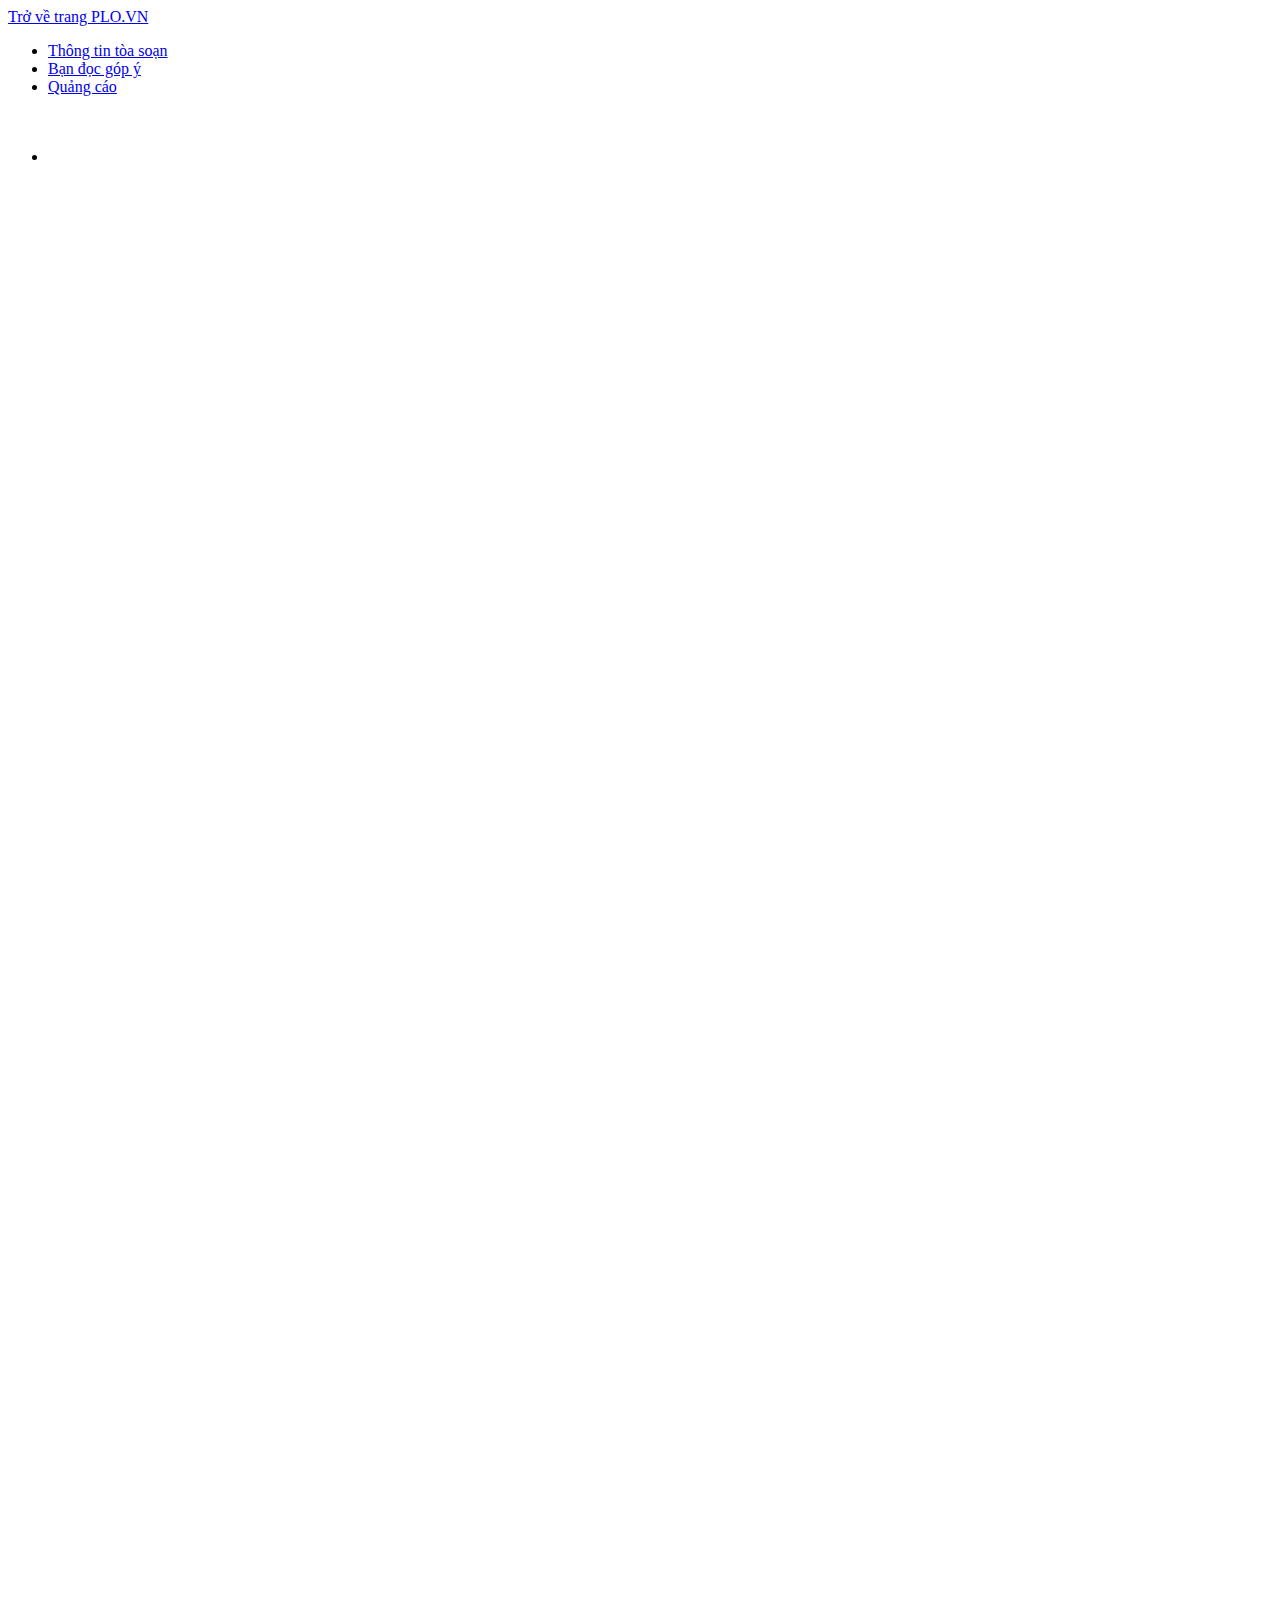
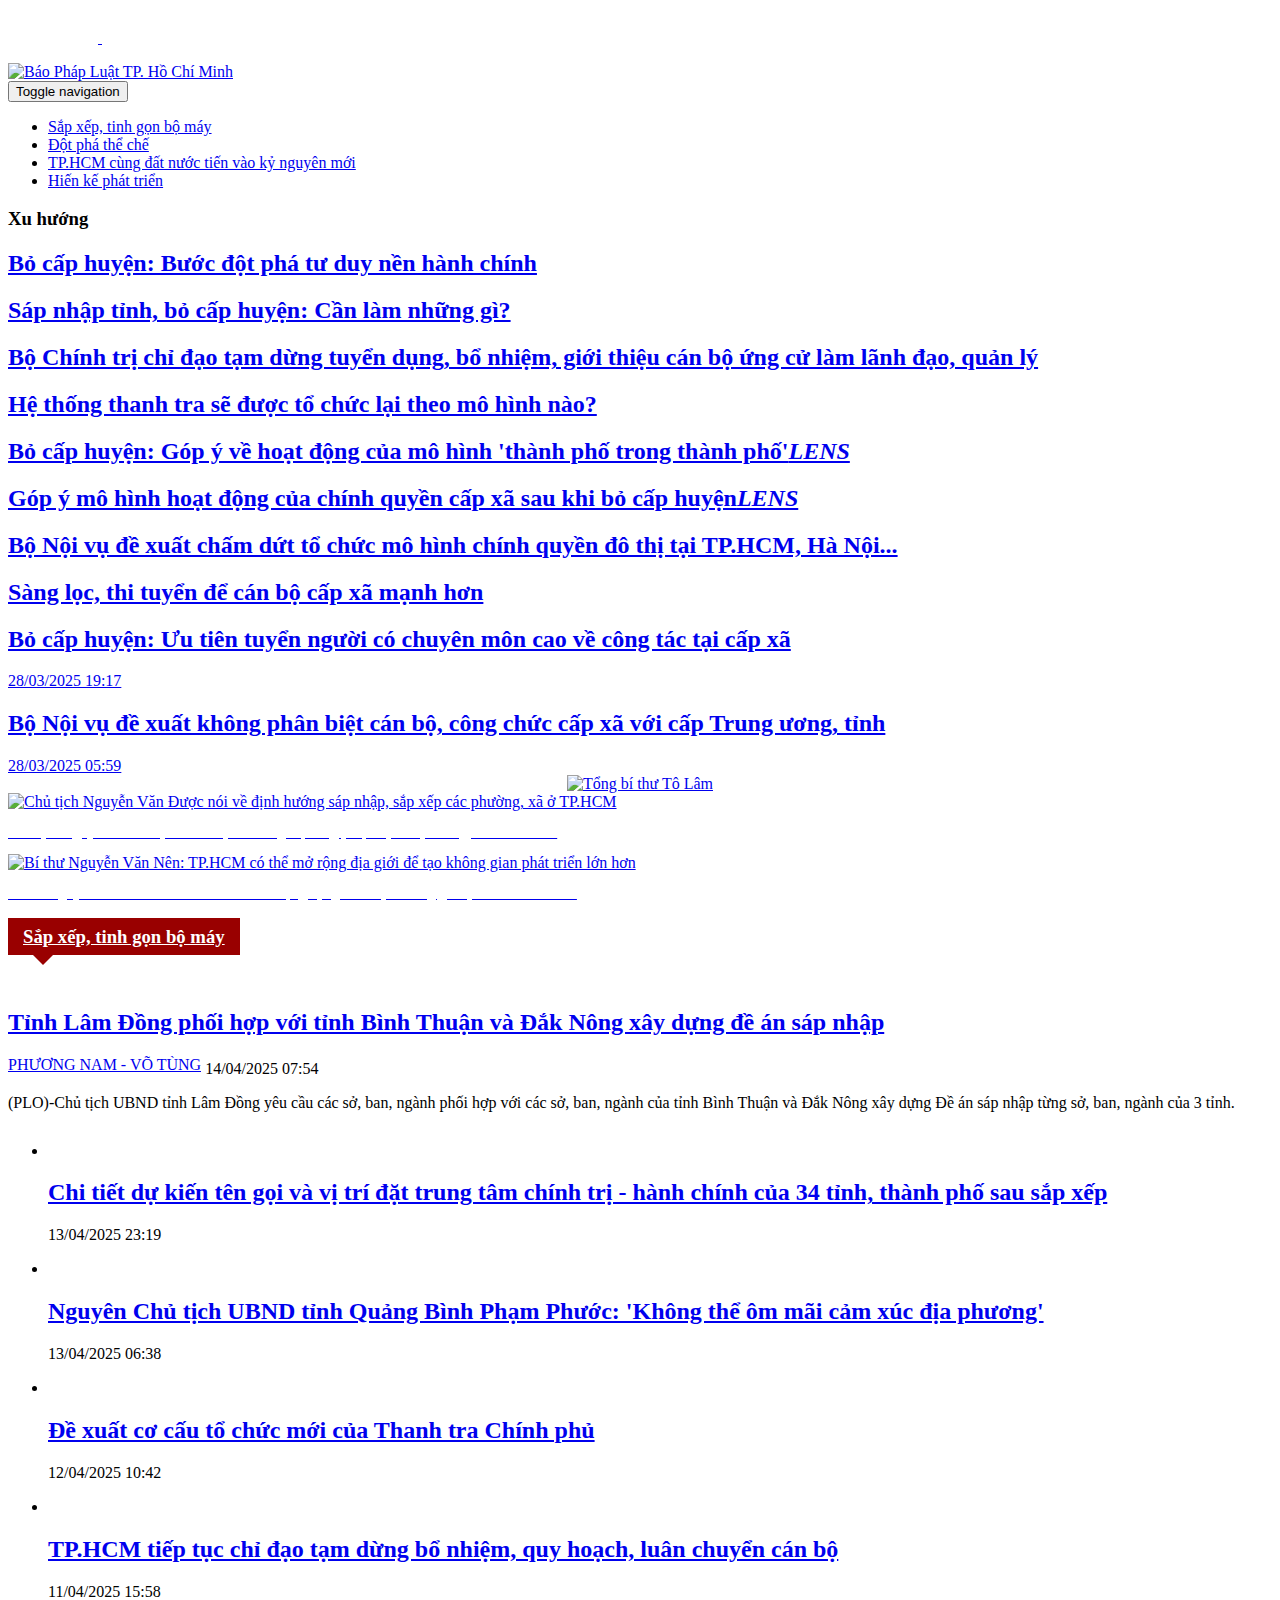
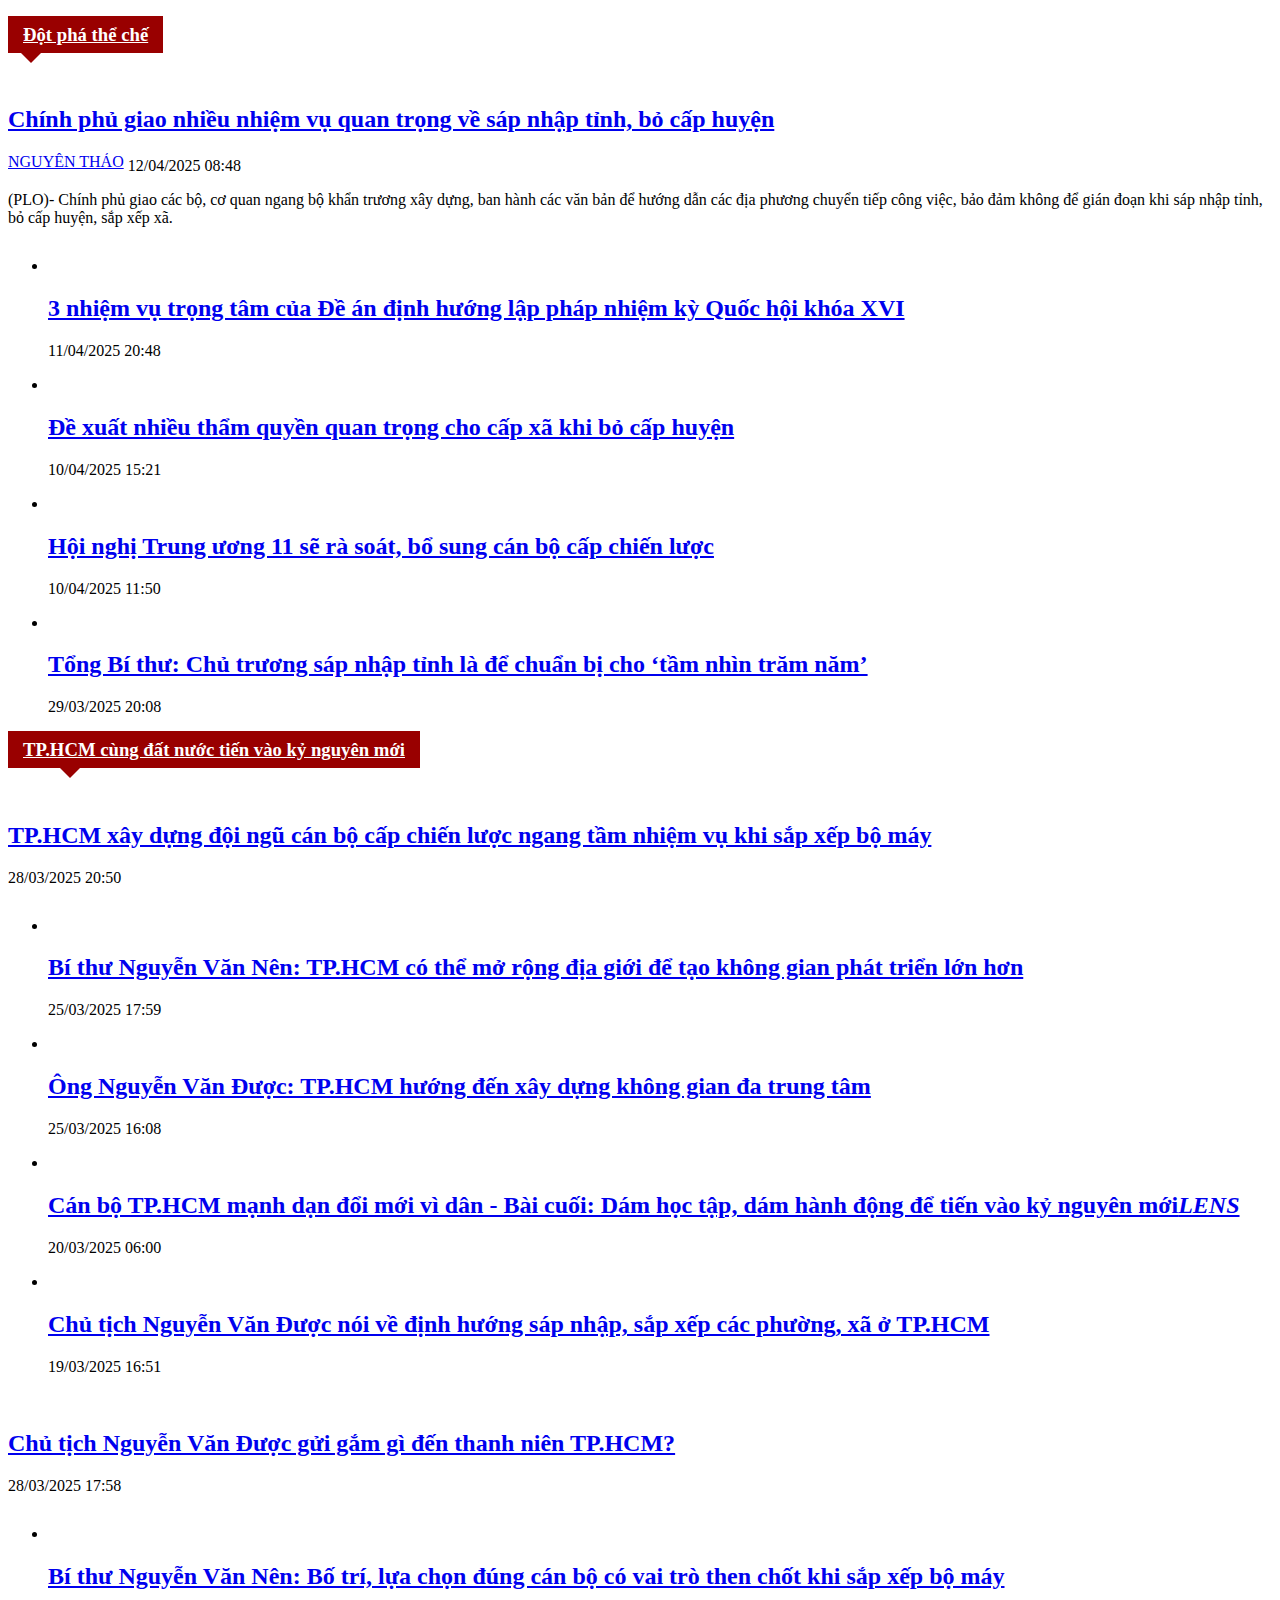
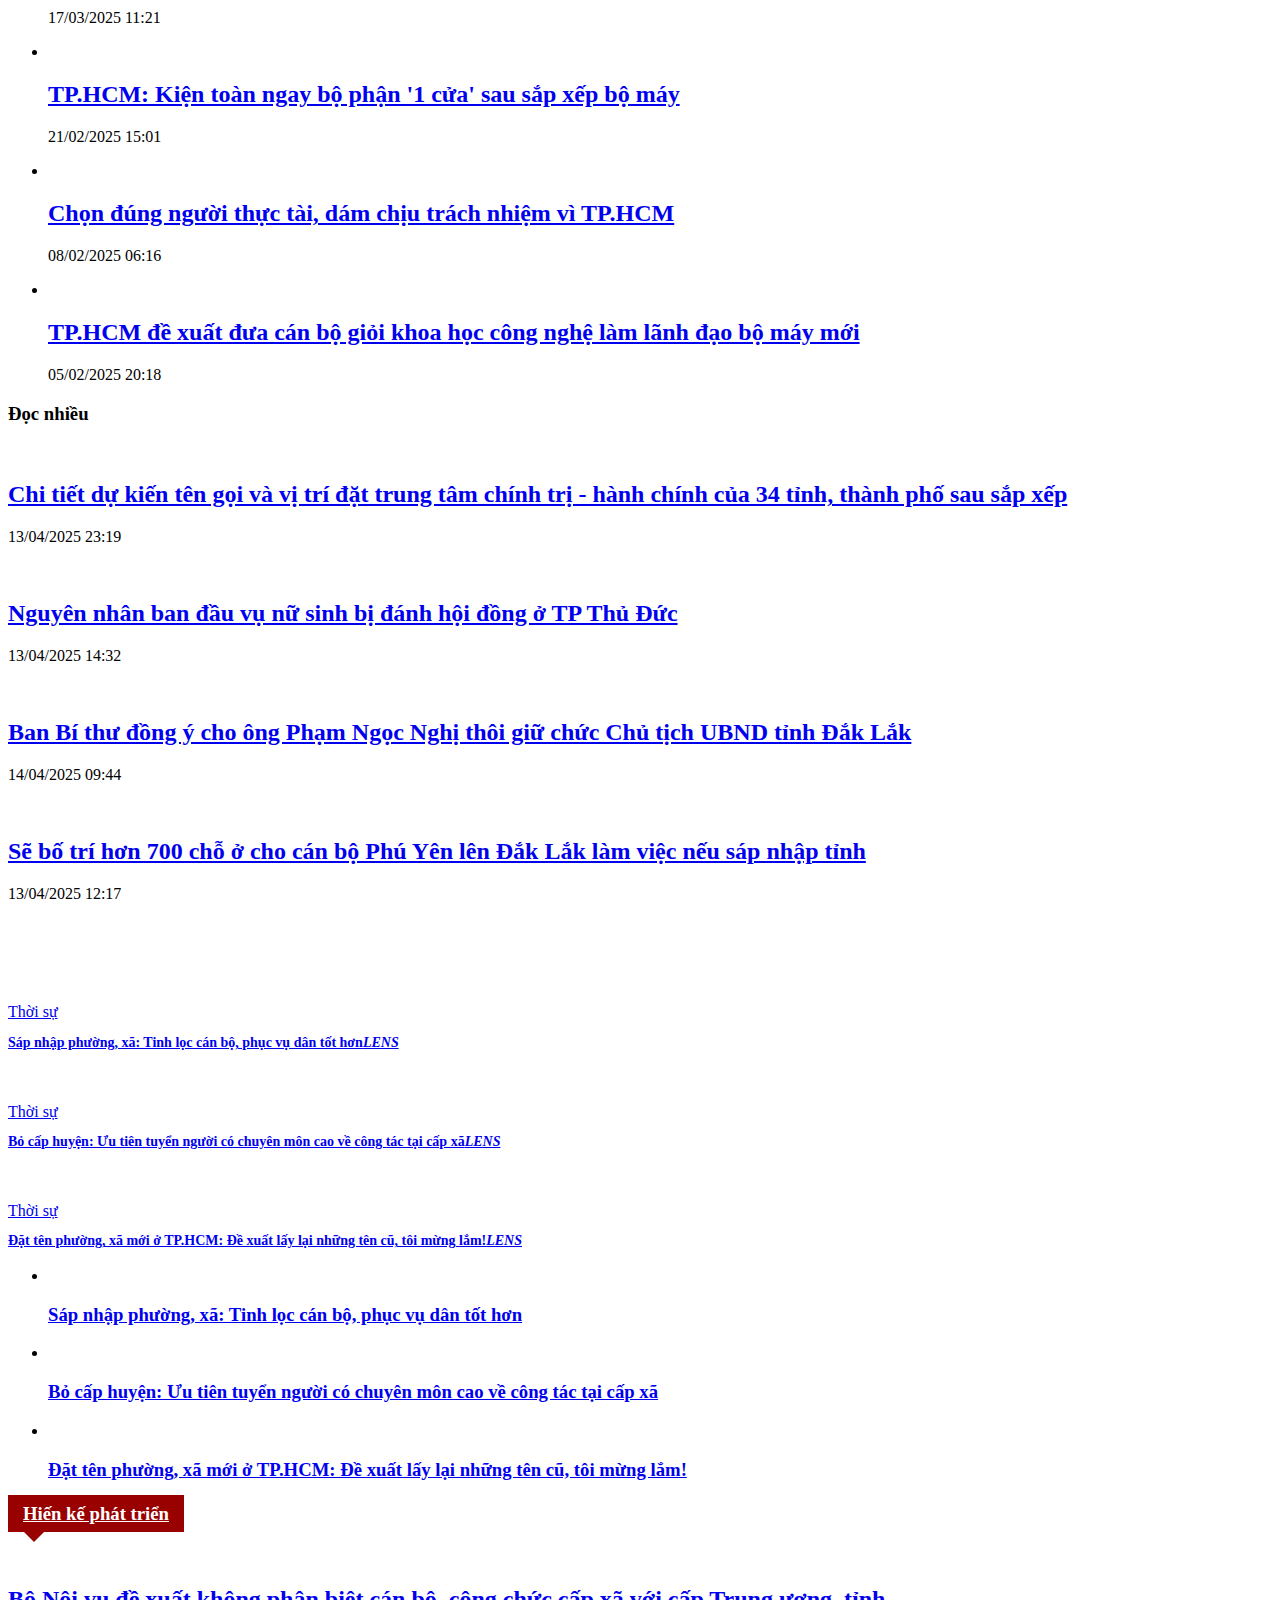
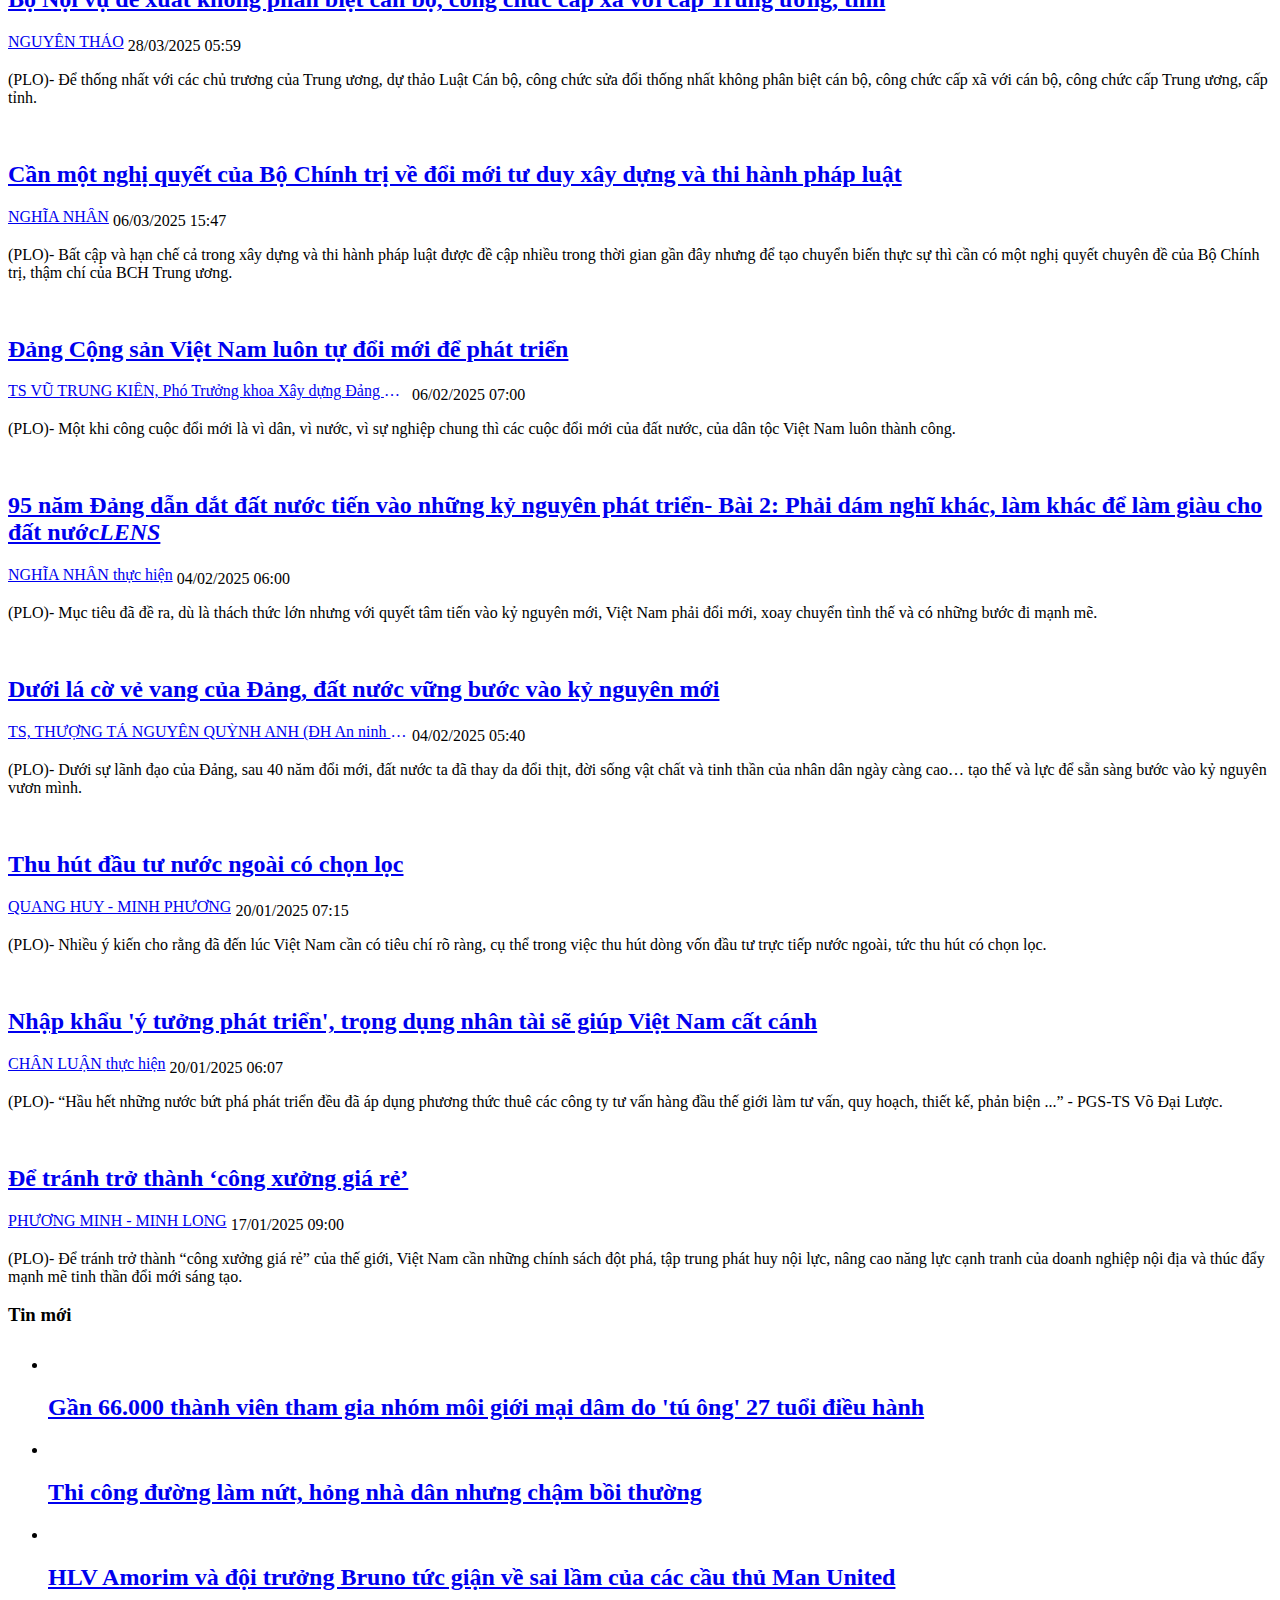
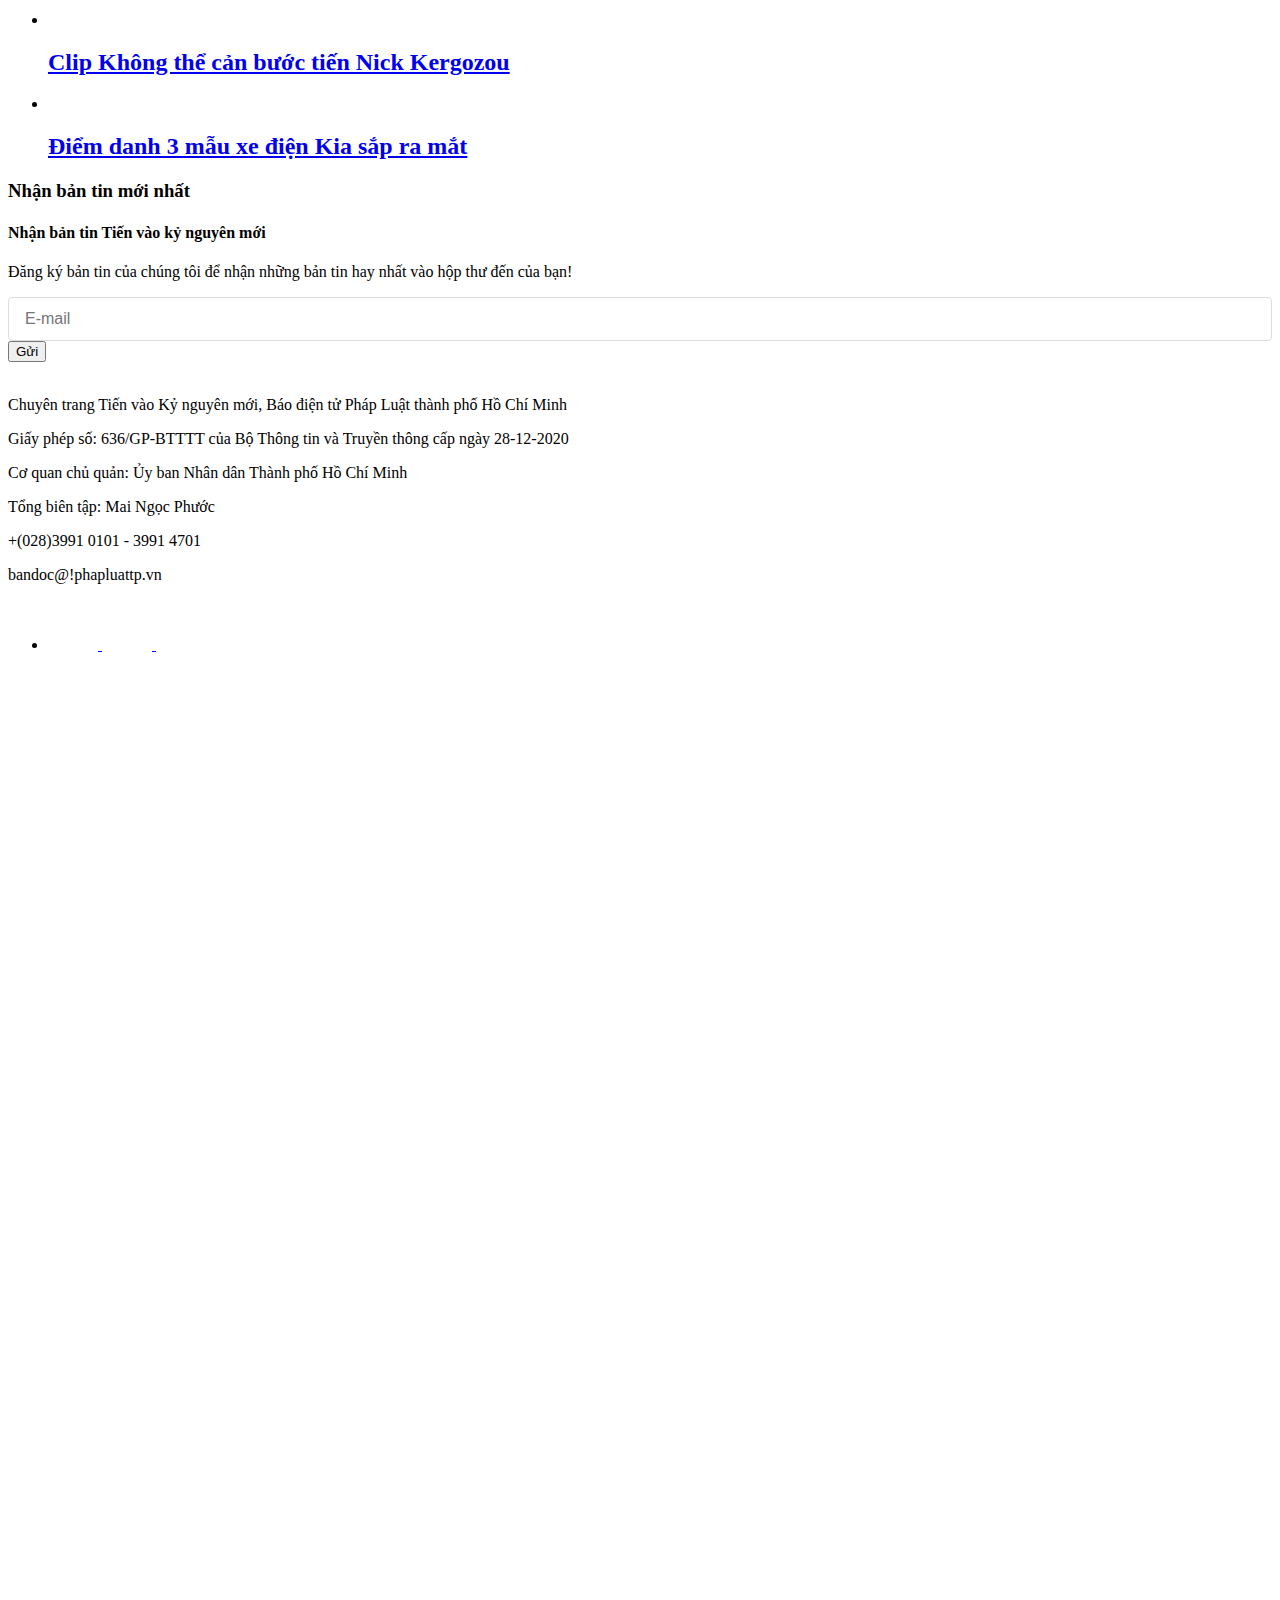
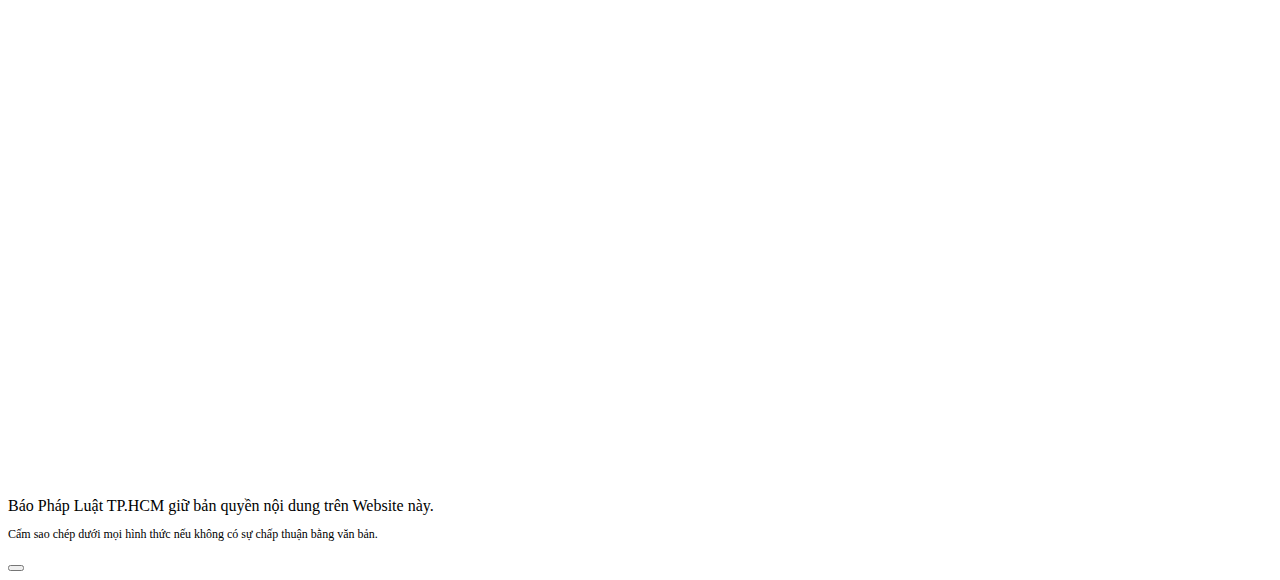
==== index.html @ 19f3de98 "update style.css, login.js, images icon, form login" ====
<!DOCTYPE html>
<html lang="vi">
  <head>
    <title>Tiến vào kỷ nguyên mới | Báo Pháp Luật TP. Hồ Chí Minh</title>
    <meta name="description" content="Tiến vào kỷ nguyên mới" />
    <meta name="keywords" content="Tiến vào kỷ nguyên mới" />
    <meta name="news_keywords" content="Tiến vào kỷ nguyên mới" />
    <meta http-equiv="Content-Type" content="text/html; charset=utf-8" />
    <meta http-equiv="X-UA-Compatible" content="IE=edge" />
    <meta http-equiv="refresh" content="1800" />
    <meta name="revisit-after" content="1 days" />
    <meta content="width=device-width, initial-scale=1, minimum-scale=1, maximum-scale=5, user-scalable=1" name="viewport" />
    <meta http-equiv="content-language" content="vi" />
    <meta name="format-detection" content="telephone=no" />
    <meta name="format-detection" content="address=no" />
    <meta name="apple-mobile-web-app-capable" content="yes" />
    <meta name="apple-mobile-web-app-status-bar-style" content="black" />
    <meta name="apple-mobile-web-app-title" content="Báo Pháp Luật TP. Hồ Chí Minh" />
    <meta name="referrer" content="no-referrer-when-downgrade" />
    <link rel="shortcut icon" href="https://static-cms-plo.epicdn.me/v4/web/styles/img/favicon.png" type="image/png" />
    <meta http-equiv="x-dns-prefetch-control" content="on" />
    <link rel="preconnect dns-prefetch" href="https://static-cms-plo.epicdn.me" />
    <link rel="preconnect dns-prefetch" href="https://image.plo.vn" />
    <link rel="preconnect dns-prefetch" href="//www.google-analytics.com" />
    <link rel="preconnect dns-prefetch" href="//www.googletagmanager.com" />
    <link rel="preconnect dns-prefetch" href="//stc.za.zaloapp.com" />
    <link rel="preconnect dns-prefetch" href="//fonts.googleapis.com" />
    <link rel="preconnect dns-prefetch" href="//pagead2.googlesyndication.com" />
    <link rel="preconnect dns-prefetch" href="//tpc.googlesyndication.com" />
    <link rel="preconnect dns-prefetch" href="//securepubads.g.doubleclick.net" />
    <link rel="preconnect dns-prefetch" href="//accounts.google.com" />
    <link rel="preconnect dns-prefetch" href="//adservice.google.com" />
    <link rel="preconnect dns-prefetch" href="//adservice.google.com.vn" />
    <link rel="preconnect dns-prefetch" href="//www.googletagservices.com" />
    <link rel="preconnect dns-prefetch" href="//partner.googleadservices.com" />
    <link rel="preconnect dns-prefetch" href="//tpc.googlesyndication.com" />
    <link rel="preconnect dns-prefetch" href="//za.zdn.vn" />
    <link rel="preconnect dns-prefetch" href="//sp.zalo.me" />
    <link rel="preconnect dns-prefetch" href="//connect.facebook.net" />
    <link rel="preconnect dns-prefetch" href="//www.facebook.com" />
    <link rel="preconnect dns-prefetch" href="//graph.facebook.com" />
    <link rel="preconnect dns-prefetch" href="//static.xx.fbcdn.net" />
    <link rel="preconnect dns-prefetch" href="//staticxx.facebook.com" />
    <link rel="preconnect dns-prefetch" href="//ad.vietbao.vn" />
    <link rel="preconnect dns-prefetch" href="//jsc.mgid.com" />
    <link rel="preconnect dns-prefetch" href="//s-img.mgid.com" />
    <link rel="preconnect dns-prefetch" href="//media1.admicro.vn" />
    <link rel="preconnect dns-prefetch" href="//lg1.logging.admicro.vn" />
    <link rel="preconnect dns-prefetch" href="//api.trackpush.com/" />
    <meta property="fb:pages" content="1456060158039641" />
    <meta property="fb:app_id" content="1687101788255487" />
    <meta name="zalo-platform-site-verification" content="J8w6BCU-5ZimWAOWoA4F9Y7McJ7DfqneDJG" />
    <script>
      var cmsConfig = {
        domainDesktop: "https://beta.plo.vn",
        domainMobile: "https://beta.plo.vn",
        domainApi: "https://beta-api.plo.vn",
        domainStatic: "https://static-cms-plo.epicdn.me/v4/web",
        domainLog: "https://beta-log.plo.vn",
        googleAnalytics: "G-LRBCS8D716",
        siteId: 0,
        adsZone: 333,
        adsLazy: true,
      };
      if (window.location.protocol !== "https:" && window.location.hostname.indexOf("plo.vn") !== -1) {
        window.location = "https://" + window.location.hostname + window.location.pathname + window.location.hash;
      }
      var USER_AGENT = (window.navigator && window.navigator.userAgent) || "",
        IS_MOBILE = /Android|webOS|iPhone|iPod|BlackBerry|Windows Phone|IEMobile|Mobile Safari|Opera Mini/i.test(USER_AGENT),
        IS_REDIRECT = !1;
      function setCookie(e, o, i) {
        var n = new Date(),
          i = (n.setTime(n.getTime() + 24 * i * 60 * 60 * 1e3), "expires=" + n.toUTCString());
        document.cookie = e + "=" + o + "; " + i + ";path=/;";
      }
      function getCookie(e) {
        var o = document.cookie.indexOf(e + "="),
          i = o + e.length + 1;
        return (!o && e !== document.cookie.substring(0, e.length)) || -1 === o
          ? null
          : (-1 === (e = document.cookie.indexOf(";", i)) && (e = document.cookie.length), unescape(document.cookie.substring(i, e)));
      }
      IS_MOBILE &&
        getCookie("isDesktop") &&
        (setCookie("isDesktop", 1, -1), (window.location = window.location.pathname + window.location.search), (IS_REDIRECT = !0));
    </script>
    <meta content="Tiến vào kỷ nguyên mới" itemprop="articleSection" />
    <meta name="author" content="Báo Pháp Luật TP. Hồ Chí Minh" />
    <meta name="copyright" content="Copyright © 2025 by Báo Pháp Luật TP. Hồ Chí Minh" />
    <meta name="RATING" content="GENERAL" />
    <meta name="GENERATOR" content="Báo Pháp Luật TP. Hồ Chí Minh" />
    <meta content="Báo Pháp Luật TP. Hồ Chí Minh" itemprop="sourceOrganization" name="source" />
    <meta content="news" itemprop="genre" name="medium" />
    <meta content="vi-VN" itemprop="inLanguage" />
    <meta name="geo.region" content="VN" />
    <meta name="geo.placename" content="Hồ Chí Minh City" />
    <meta name="geo.position" content="10.77639;106.701139" />
    <meta name="ICBM" content="10.77639, 106.701139" />
    <meta name="robots" content="noarchive, max-image-preview:large, index, follow" />
    <meta name="GOOGLEBOT" content="noarchive, max-image-preview:large, index, follow" />
    <link rel="canonical" href="https://beta.plo.vn/tien-vao-ky-nguyen-moi/" />

    <meta property="og:site_name" content="Báo Pháp Luật TP. Hồ Chí Minh" />
    <meta property="og:rich_attachment" content="true" />
    <meta property="og:type" content="website" />
    <meta property="og:url" itemprop="url" content="https://beta.plo.vn/tien-vao-ky-nguyen-moi/" />
    <meta property="og:image" itemprop="thumbnailUrl" content="https://static-cms-plo.epicdn.me/v4/web/styles/img/logo_share.png" />
    <meta property="og:image:width" content="1200" />
    <meta property="og:image:height" content="630" />
    <meta property="og:title" itemprop="headline" content="Tiến vào kỷ nguyên mới - trang 1" />
    <meta
      property="og:description"
      itemprop="description"
      content="Tổng hợp tin tức, hình ảnh video clip của Tiến vào kỷ nguyên mới được cập nhật nhanh 24h hôm nay. Kết quả trang 1 từ 1 đến 20(trong tổng số 10000 của Tiến vào kỷ nguyên mới)."
    />
    <meta name="twitter:card" value="summary" />
    <meta name="twitter:url" content="https://beta.plo.vn/tien-vao-ky-nguyen-moi/" />
    <meta name="twitter:title" content="Tiến vào kỷ nguyên mới - trang 1" />
    <meta
      name="twitter:description"
      content="Tổng hợp tin tức, hình ảnh video clip của Tiến vào kỷ nguyên mới được cập nhật nhanh 24h hôm nay. Kết quả trang 1 từ 1 đến 20(trong tổng số 10000 của Tiến vào kỷ nguyên mới)."
    />
    <meta name="twitter:image" content="https://static-cms-plo.epicdn.me/v4/web/styles/img/logo_share.png" />
    <meta name="twitter:site" content="@Báo Pháp Luật TP. Hồ Chí Minh" />
    <meta name="twitter:creator" content="@Báo Pháp Luật TP. Hồ Chí Minh" />

    <link
      rel="preload"
      href="https://static-cms-plo.epicdn.me/v4/web/styles/fonts/plo/UVFHeraBig/UVFHeraBig-Black.woff"
      as="font"
      type="font/woff"
      crossorigin
    />
    <link
      rel="preload"
      href="https://static-cms-plo.epicdn.me/v4/web/styles/fonts/plo/UVFHeraBig/UVFHeraBig-Black.woff2"
      as="font"
      type="font/woff2"
      crossorigin
    />
    <link rel="preload" href="https://static.plo.vn/v4/web/knm/css/main.min.css?v=1000" as="style" />
    <link rel="preload" href="https://static.plo.vn/v4/web/knm/js/main.min.js?v=1000" as="script" />

    <link rel="stylesheet" href="https://static.plo.vn/v4/web/knm/css/main.min.css?v=1000" />
    <link rel="stylesheet" href="css/style.css" />

    <script type="text/javascript">
      var _metaOgUrl = "https://beta.plo.vn/tien-vao-ky-nguyen-moi/";
      var page_title = document.title;
      var tracked_url = window.location.pathname + window.location.search + window.location.hash;
    </script>
    <script async="" src="https://www.googletagmanager.com/gtag/js?id=G-LRBCS8D716"></script>
    <script>
      if (!IS_REDIRECT) {
        window.dataLayer = window.dataLayer || [];
        function gtag() {
          dataLayer.push(arguments);
        }
        gtag("js", new Date());
        gtag("config", "G-LRBCS8D716");
      }
    </script>

    <!-- Google Tag Manager -->
    <script>
      (function (w, d, s, l, i) {
        w[l] = w[l] || [];
        w[l].push({ "gtm.start": new Date().getTime(), event: "gtm.js" });
        var f = d.getElementsByTagName(s)[0],
          j = d.createElement(s),
          dl = l != "dataLayer" ? "&l=" + l : "";
        j.async = true;
        j.src = "https://www.googletagmanager.com/gtm.js?id=" + i + dl;
        f.parentNode.insertBefore(j, f);
      })(window, document, "script", "dataLayer", "GTM-T6NZPXVC");
    </script>
    <!-- End Google Tag Manager -->
    <script async defer src="https://static.plo.vn/v4/web/js/log.min.js?v=1.1"></script>
    <script src="https://beta-api.plo.vn/ads?object_type=2&object_id=333&platform=1&head_append=1" data-object="333"></script>

    <script async src="https://sp.zalo.me/plugins/sdk.js"></script>
  </head>
  <body class="boxed-layout">
    <div class="body-inner">
      <div id="top-bar" class="top-bar">
        <div class="container">
          <div class="row">
            <div class="col-md-8 col-sm-8 col-xs-12">
              <div class="ts-date">
                <a href="https://plo.vn/"><i class="fas fa-undo"></i>Trở về trang PLO.VN</a>
              </div>
              <ul class="unstyled top-nav">
                <li><a href="https://plo.vn/ban-bien-tap-post85.html">Thông tin tòa soạn</a></li>
                <li><a href="https://plo.vn/gop-y.html">Bạn đọc góp ý</a></li>
                <li><a href="https://plo.vn/quang-cao/">Quảng cáo</a></li>
              </ul>
            </div>
            <div class="col-md-4 col-sm-4 col-xs-12 top-social text-right">
              <ul class="unstyled">
                <li>
                  <a title="Facebook" href="https://www.facebook.com/phapluattp.vn">
                    <span class="social-icon"><i class="fab fa-facebook"></i></span>
                  </a>
                  <a title="Youtube" href=" https://www.youtube.com/@PLOTV">
                    <span class="social-icon"><i class="fab fa-youtube"></i></span>
                  </a>
                  <a title="OA Zalo" href="https://zalo.me/1833194750325839938;" class="icon-zalo">
                    <img src="./images/icon/zalo.svg" alt="Theo dõi Báo Pháp Luật Tp HCM trên OA ZALO" />
                  </a>
                  <a title="TikTok" href="https://www.tiktok.com/@plo.vn">
                    <span class="social-icon"><i class="fab fa-tiktok"></i></span>
                  </a>
                  <a title="Instagram" href="https://www.instagram.com/plo.vn/">
                    <span class="social-icon"><i class="fab fa-instagram"></i></span>
                  </a>
                  <a title="Threads" href="https://www.threads.net/@plo.vn" class="threads">
                    <img src="./images/icon/threads.svg" alt="Theo dõi Báo Pháp Luật Tp HCM trên Threads" />
                  </a>
                  <a title="X" href="https://x.com/phapluattphcm" class="mxh-x">
                    <img src="./images/icon/x.svg" alt="Theo dõi Báo Pháp Luật Tp HCM trên X" />
                  </a>
                  <a
                    title="Google News"
                    href="https://news.google.com/publications/CAAqHggKIhhDQklTREFnTWFnZ0tCbkJzYnk1MmJpZ0FQAQ?ceid=VN:vi&amp;oc=3"
                    class="google-news"
                  >
                    <img src="./images/icon/google-news.svg" alt="Theo dõi Báo Pháp Luật Tp HCM trên X" class="mxh-x" />
                  </a>

                  <a title="Pinterest" href="https://www.pinterest.com/plo_vn">
                    <span class="social-icon"><i class="fab fa-pinterest"></i></span>
                  </a>
                  <a title="Rss" href="https://plo.vn/rss/home.rss">
                    <span class="social-icon"><i class="fas fa-rss"></i></span>
                  </a>
                </li>
              </ul>
            </div>
          </div>
        </div>
      </div>

      <header id="header" class="header">
        <div class="container">
          <div class="row">
            <div class="col-xs-12 col-sm-3 col-md-3">
              <div class="logo">
                <a class="logo-img" href="/index.html" title="Báo Pháp Luật TP. Hồ Chí Minh"
                  ><img src="https://static-cms-plo.epicdn.me/v4/web/styles/img/plo-logo.svg" alt="Báo Pháp Luật TP. Hồ Chí Minh"
                /></a>
              </div>
            </div>
            <div class="col-xs-12 col-sm-9 col-md-9 header-right">
              <div id="adsWeb_AdsHeaderRight" class="banner clearfix" data-platform="1" data-position="Web_AdsHeaderRight">
                <script>
                  if (typeof Web_AdsHeaderRight != "undefined") {
                    window.CMS_BANNER.pushAds(Web_AdsHeaderRight, "adsWeb_AdsHeaderRight");
                  } else {
                    document.getElementById("adsWeb_AdsHeaderRight").style.display = "none";
                  }
                </script>
              </div>
            </div>
          </div>
        </div>
      </header>

      <div class="main-nav clearfix">
        <div class="container">
          <div class="row">
            <nav class="site-navigation navigation">
              <div class="site-nav-inner pull-left">
                <button type="button" class="navbar-toggle" data-toggle="collapse" data-target=".navbar-collapse">
                  <span class="sr-only">Toggle navigation</span>
                  <span class="icon-bar"></span>
                  <span class="icon-bar"></span>
                  <span class="icon-bar"></span>
                </button>
                <div class="collapse navbar-collapse navbar-responsive-collapse">
                  <ul class="nav navbar-nav">
                    <li>
                      <a href="https://beta.plo.vn/sap-xep-tinh-gon-bo-may/" title="Sắp xếp, tinh gọn bộ máy">Sắp xếp, tinh gọn bộ máy</a>
                    </li>

                    <li>
                      <a href="https://beta.plo.vn/dot-pha-the-che/" title="Đột phá thể chế">Đột phá thể chế</a>
                    </li>

                    <li>
                      <a href="https://beta.plo.vn/tp-hcm-cung-dat-nuoc-tien-vao-ky-nguyen-moi/" title="TP.HCM cùng đất nước tiến vào kỷ nguyên mới"
                        >TP.HCM cùng đất nước tiến vào kỷ nguyên mới</a
                      >
                    </li>

                    <li>
                      <a href="https://beta.plo.vn/hien-ke-phat-trien/" title="Hiến kế phát triển">Hiến kế phát triển</a>
                    </li>
                  </ul>
                </div>
              </div>
            </nav>
            <div class="nav-search">
              <span id="search"><i class="fab fa-search"></i></span>
            </div>
            <div class="search-block" style="display: none">
              <input type="text" class="form-control txtsearch" placeholder="Tìm kiếm" />
              <span class="search-close">×</span>
            </div>
          </div>
        </div>
      </div>

      <div class="trending-light hidden-xs">
        <div class="container">
          <div class="row">
            <div class="col-md-12">
              <h3 class="trending-title">Xu hướng</h3>
              <div id="trending-slide" class="owl-carousel owl-theme trending-slide">
                <div class="item">
                  <div class="post-content">
                    <h2 class="post-title title-small">
                      <a
                        class="cms-link"
                        href="https://beta.plo.vn/bo-cap-huyen-buoc-dot-pha-tu-duy-nen-hanh-chinh-post837338.html"
                        title="Bỏ cấp huyện: Bước đột phá tư duy nền hành chính"
                      >
                        Bỏ cấp huyện: Bước đột phá tư duy nền hành chính<i class="ic-type-img"></i>
                      </a>
                    </h2>
                  </div>
                </div>
                <div class="item">
                  <div class="post-content">
                    <h2 class="post-title title-small">
                      <a
                        class="cms-link"
                        href="https://beta.plo.vn/sap-nhap-tinh-bo-cap-huyen-can-lam-nhung-gi-post837745.html"
                        title="Sáp nhập tỉnh, bỏ cấp huyện: Cần làm những gì?"
                      >
                        Sáp nhập tỉnh, bỏ cấp huyện: Cần làm những gì?
                      </a>
                    </h2>
                  </div>
                </div>
                <div class="item">
                  <div class="post-content">
                    <h2 class="post-title title-small">
                      <a
                        class="cms-link"
                        href="https://beta.plo.vn/bo-chinh-tri-chi-dao-tam-dung-tuyen-dung-bo-nhiem-gioi-thieu-can-bo-ung-cu-lam-lanh-dao-quan-ly-post838299.html"
                        title="Bộ Chính trị chỉ đạo tạm dừng tuyển dụng, bổ nhiệm, giới thiệu cán bộ ứng cử làm lãnh đạo, quản lý"
                      >
                        Bộ Chính trị chỉ đạo tạm dừng tuyển dụng, bổ nhiệm, giới thiệu cán bộ ứng cử làm lãnh đạo, quản lý
                      </a>
                    </h2>
                  </div>
                </div>
                <div class="item">
                  <div class="post-content">
                    <h2 class="post-title title-small">
                      <a
                        class="cms-link"
                        href="https://beta.plo.vn/he-thong-thanh-tra-se-duoc-to-chuc-lai-theo-mo-hinh-nao-post837488.html"
                        title="Hệ thống thanh tra sẽ được tổ chức lại theo mô hình nào?"
                      >
                        Hệ thống thanh tra sẽ được tổ chức lại theo mô hình nào?
                      </a>
                    </h2>
                  </div>
                </div>
                <div class="item">
                  <div class="post-content">
                    <h2 class="post-title title-small">
                      <a
                        class="cms-link"
                        href="https://beta.plo.vn/bo-cap-huyen-gop-y-ve-hoat-dong-cua-mo-hinh-thanh-pho-trong-thanh-pho-post837925.html"
                        title="Bỏ cấp huyện: Góp ý về hoạt động của mô hình 'thành phố trong thành phố'"
                      >
                        Bỏ cấp huyện: Góp ý về hoạt động của mô hình &apos;thành phố trong thành phố&apos;<i class="ic-type-img"></i
                        ><i class="ic-type-text">LENS</i>
                      </a>
                    </h2>
                  </div>
                </div>
                <div class="item">
                  <div class="post-content">
                    <h2 class="post-title title-small">
                      <a
                        class="cms-link"
                        href="https://beta.plo.vn/gop-y-mo-hinh-hoat-dong-cua-chinh-quyen-cap-xa-sau-khi-bo-cap-huyen-post840165.html"
                        title="Góp ý mô hình hoạt động của chính quyền cấp xã sau khi bỏ cấp huyện"
                      >
                        Góp ý mô hình hoạt động của chính quyền cấp xã sau khi bỏ cấp huyện<i class="ic-type-img"></i><i class="ic-type-text">LENS</i>
                      </a>
                    </h2>
                  </div>
                </div>
                <div class="item">
                  <div class="post-content">
                    <h2 class="post-title title-small">
                      <a
                        class="cms-link"
                        href="https://beta.plo.vn/bo-noi-vu-de-xuat-cham-dut-to-chuc-mo-hinh-chinh-quyen-do-thi-tai-tphcm-ha-noi-post840627.html"
                        title="Bộ Nội vụ đề xuất chấm dứt tổ chức mô hình chính quyền đô thị tại TP.HCM, Hà Nội..."
                      >
                        Bộ Nội vụ đề xuất chấm dứt tổ chức mô hình chính quyền đô thị tại TP.HCM, Hà Nội...
                      </a>
                    </h2>
                  </div>
                </div>
                <div class="item">
                  <div class="post-content">
                    <h2 class="post-title title-small">
                      <a
                        class="cms-link"
                        href="https://beta.plo.vn/sang-loc-thi-tuyen-de-can-bo-cap-xa-manh-hon-post839728.html"
                        title="Sàng lọc, thi tuyển để cán bộ cấp xã mạnh hơn"
                      >
                        Sàng lọc, thi tuyển để cán bộ cấp xã mạnh hơn<i class="ic-type-img"></i>
                      </a>
                    </h2>
                  </div>
                </div>
              </div>
            </div>
          </div>
        </div>
      </div>

      <section class="featured-post-area no-padding">
        <div class="container">
          <div class="row">
            <div class="col-md-7 col-xs-12 pad-r">
              <div id="featured-slider" class="owl-carousel owl-theme featured-slider content-bottom">
                <a
                  href="https://beta.plo.vn/bo-cap-huyen-uu-tien-tuyen-nguoi-co-chuyen-mon-cao-ve-cong-tac-tai-cap-xa-post841395.html"
                  title="Bỏ cấp huyện: Ưu tiên tuyển người có chuyên môn cao về công tác tại cấp xã"
                >
                  <div
                    class="item"
                    style="background-image: url(https://image.plo.vn/667x454/Uploaded/2025/vrwqlqdwp/2025_03_28/bo-cap-huyen-3410-8729.jpg.webp)"
                  >
                    <div class="featured-post">
                      <div class="post-content">
                        <h2 class="post-title title-extra-large">Bỏ cấp huyện: Ưu tiên tuyển người có chuyên môn cao về công tác tại cấp xã</h2>

                        <span class="post-date" datetime="2025-03-28T19:17:54+0700" data-time="1743164274" data-friendly="true"> 28/03/2025 19:17 </span>
                      </div>
                    </div>
                  </div>
                </a>

                <a
                  href="https://beta.plo.vn/bo-noi-vu-de-xuat-khong-phan-biet-can-bo-cong-chuc-cap-xa-voi-cap-trung-uong-tinh-post841215.html"
                  title="Bộ Nội vụ đề xuất không phân biệt cán bộ, công chức cấp xã với cấp Trung ương, tỉnh"
                >
                  <div
                    class="item"
                    style="
                      background-image: url(https://image.plo.vn/667x454/Uploaded/2025/xqeioxdrky/2025_03_27/bo-noi-vu-de-xuat-khong-phan-biet-can-bo-cong-chuc-cap-xa-voi-cap-trung-uong-tinh-pham-thi-thanh-tra-8758-1657.jpg.webp);
                    "
                  >
                    <div class="featured-post">
                      <div class="post-content">
                        <h2 class="post-title title-extra-large">Bộ Nội vụ đề xuất không phân biệt cán bộ, công chức cấp xã với cấp Trung ương, tỉnh</h2>

                        <span class="post-date" datetime="2025-03-28T05:59:00+0700" data-time="1743116340" data-friendly="true"> 28/03/2025 05:59 </span>
                      </div>
                    </div>
                  </div>
                </a>
              </div>
            </div>
            <div class="col-md-5 col-xs-12 pad-l">
              <div class="row">
                <div class="col-sm-12">
                  <div id="adsWeb_AdsHomeHot" class="banner clearfix" data-platform="1" data-position="Web_AdsHomeHot">
                    <div
                      id="Web_AdsHomeHot_0"
                      data-id="5000"
                      data-name="Tổng bí thư Tô Lâm"
                      data-position="Web_AdsHomeHot"
                      data-index="0"
                      align="center"
                      class="adsitem banner_show ads_viewed"
                      style="position: relative"
                      rel="5000"
                      tag="Tổng bí thư Tô Lâm"
                    >
                      <a rel="noopener" href="#" target="_blank"
                        ><img
                          class="ls-is-cached lazyloaded"
                          src="https://image.plo.vn/Uploaded/2025/tmuihk/2025_04_08/tbt-tl1-01-8870-2238.png"
                          data-src="https://image.plo.vn/Uploaded/2025/tmuihk/2025_04_08/tbt-tl1-01-8870-2238.png"
                          border="0"
                          alt="Tổng bí thư Tô Lâm"
                      /></a>
                    </div>
                  </div>
                </div>

                <div class="col-sm-6 pad-r-small">
                  <div class="post-overaly-style hot-post-bottom clearfix">
                    <a
                      href="https://beta.plo.vn/chu-tich-nguyen-van-duoc-noi-ve-dinh-huong-sap-nhap-sap-xep-cac-phuong-xa-o-tphcm-post839743.html"
                      title="Chủ tịch Nguyễn Văn Được nói về định hướng sáp nhập, sắp xếp các phường, xã ở TP.HCM"
                    >
                      <div class="post-thumb">
                        <img
                          class="img-responsive"
                          src="https://image.plo.vn/225x169/Uploaded/2025/xqeioxdrky/2025_03_19/chu-tich-nguyen-van-duoc-4056-565.jpg.webp"
                          alt="Chủ tịch Nguyễn Văn Được nói về định hướng sáp nhập, sắp xếp các phường, xã ở TP.HCM"
                        />
                      </div>
                      <div class="post-content">
                        <h2 class="post-title title-medium">Chủ tịch Nguyễn Văn Được nói về định hướng sáp nhập, sắp xếp các phường, xã ở TP.HCM</h2>
                      </div>
                    </a>
                  </div>
                </div>

                <div class="col-sm-6 pad-r-small">
                  <div class="post-overaly-style hot-post-bottom clearfix">
                    <a
                      href="https://beta.plo.vn/bi-thu-nguyen-van-nen-tphcm-co-the-mo-rong-dia-gioi-de-tao-khong-gian-phat-trien-lon-hon-post840795.html"
                      title="Bí thư Nguyễn Văn Nên: TP.HCM có thể mở rộng địa giới để tạo không gian phát triển lớn hơn"
                    >
                      <div class="post-thumb">
                        <img
                          class="img-responsive"
                          src="https://image.plo.vn/225x169/Uploaded/2025/xqeioxdrky/2025_03_25/bi-thu-thanh-uy-tphcm-noi-ve-viec-ho-tro-cho-can-bo-khi-sap-xep-to-chuc-bo-may-bi-thu-nguyen-van-nen-sap-xep-to-chuc-bo-may-5852-6261.jpg.webp"
                          alt="Bí thư Nguyễn Văn Nên: TP.HCM có thể mở rộng địa giới để tạo không gian phát triển lớn hơn"
                        />
                      </div>
                      <div class="post-content">
                        <h2 class="post-title title-medium">Bí thư Nguyễn Văn Nên: TP.HCM có thể mở rộng địa giới để tạo không gian phát triển lớn hơn</h2>
                      </div>
                    </a>
                  </div>
                </div>
              </div>
            </div>
          </div>
        </div>
      </section>
      <section class="block-wrapper">
        <div class="container">
          <div class="row">
            <div class="col-lg-8 col-md-8 col-sm-12 col-xs-12">
              <section class="block color-blue">
                <h3 class="block-title">
                  <a href="https://beta.plo.vn/sap-xep-tinh-gon-bo-may/" class="color-blue" title="Sắp xếp, tinh gọn bộ máy"> Sắp xếp, tinh gọn bộ máy </a>
                </h3>
                <div class="row">
                  <div class="col-md-6 col-sm-6">
                    <div class="post-block-style clearfix">
                      <figure class="post-thumb">
                        <a
                          class="cms-link"
                          href="https://beta.plo.vn/tinh-lam-dong-phoi-hop-voi-tinh-binh-thuan-va-dak-nong-xay-dung-de-an-sap-nhap-post844195.html"
                          title="Tỉnh Lâm Đồng phối hợp với tỉnh Bình Thuận và Đắk Nông xây dựng đề án sáp nhập"
                        >
                          <img
                            class="lazyload img-responsive"
                            src="[data-uri]"
                            data-src="https://image.plo.vn/360x202/Uploaded/2025/excdwp317/2025_04_14/tinh-lam-dong-sn1-6566-3712.jpg.webp"
                            alt="Tỉnh Lâm Đồng phối hợp với tỉnh Bình Thuận và Đắk Nông xây dựng đề án sáp nhập"
                          />
                        </a>
                      </figure>
                      <div class="post-content">
                        <h2 class="post-title" data-tracking="844195">
                          <a
                            class="cms-link"
                            href="https://beta.plo.vn/tinh-lam-dong-phoi-hop-voi-tinh-binh-thuan-va-dak-nong-xay-dung-de-an-sap-nhap-post844195.html"
                            title="Tỉnh Lâm Đồng phối hợp với tỉnh Bình Thuận và Đắk Nông xây dựng đề án sáp nhập"
                          >
                            Tỉnh Lâm Đồng phối hợp với tỉnh Bình Thuận và Đắk Nông xây dựng đề án sáp nhập<i class="ic-type-img"></i>
                          </a>
                        </h2>
                        <div class="post-meta">
                          <span class="post-author"
                            ><a href="https://beta.plo.vn/tac-gia/phuong-nam-vo-tung-0.html" title="PHƯƠNG NAM - VÕ TÙNG">PHƯƠNG NAM - VÕ TÙNG</a></span
                          >

                          <span class="post-date" datetime="2025-04-14T07:54:17+0700" data-time="1744592057" data-friendly="true"> 14/04/2025 07:54 </span>
                        </div>

                        <div class="color-blue story__shorten">
                          <p data-listener-added_078fceef="true">
                            (PLO)-Chủ tịch UBND tỉnh Lâm Đồng yêu cầu các sở, ban, ngành phối hợp với các sở, ban, ngành của tỉnh Bình Thuận và Đắk Nông xây
                            dựng Đề án sáp nhập từng sở, ban, ngành của 3 tỉnh.
                          </p>
                        </div>
                      </div>
                    </div>
                  </div>
                  <div class="col-md-6 col-sm-6">
                    <div class="list-post-block m-top-0">
                      <ul class="list-post">
                        <li class="clearfix">
                          <div class="post-block-style post-float clearfix">
                            <figure class="post-thumb">
                              <a
                                class="cms-link"
                                href="https://beta.plo.vn/chi-tiet-du-kien-ten-goi-va-vi-tri-dat-trung-tam-chinh-tri-hanh-chinh-cua-34-tinh-thanh-pho-sau-sap-xep-post844165.html"
                                title="Chi tiết dự kiến tên gọi và vị trí đặt trung tâm chính trị - hành chính của 34 tỉnh, thành phố sau sắp xếp"
                              >
                                <img
                                  class="lazyload img-responsive"
                                  src="[data-uri]"
                                  data-src="https://image.plo.vn/100x75/Uploaded/2025/xqeioxdrky/2025_04_13/don-vi-hanh-chinh-trung-uong-chot-danh-sach-ten-goi-34-tinh-thanh-pho-sau-sap-xep-7304-3962.jpg.webp"
                                  alt="Chi tiết dự kiến tên gọi và vị trí đặt trung tâm chính trị - hành chính của 34 tỉnh, thành phố sau sắp xếp"
                                />
                              </a>
                            </figure>
                            <div class="post-content">
                              <h2 class="post-title title-small" data-tracking="844165">
                                <a
                                  class="cms-link"
                                  href="https://beta.plo.vn/chi-tiet-du-kien-ten-goi-va-vi-tri-dat-trung-tam-chinh-tri-hanh-chinh-cua-34-tinh-thanh-pho-sau-sap-xep-post844165.html"
                                  title="Chi tiết dự kiến tên gọi và vị trí đặt trung tâm chính trị - hành chính của 34 tỉnh, thành phố sau sắp xếp"
                                >
                                  Chi tiết dự kiến tên gọi và vị trí đặt trung tâm chính trị - hành chính của 34 tỉnh, thành phố sau sắp xếp
                                </a>
                              </h2>
                              <div class="post-meta">
                                <span class="post-date" datetime="2025-04-13T23:19:19+0700" data-time="1744561159" data-friendly="true">
                                  13/04/2025 23:19
                                </span>
                              </div>
                            </div>
                          </div>
                        </li>

                        <li class="clearfix">
                          <div class="post-block-style post-float clearfix">
                            <figure class="post-thumb">
                              <a
                                class="cms-link"
                                href="https://beta.plo.vn/nguyen-chu-tich-ubnd-tinh-quang-binh-pham-phuoc-khong-the-om-mai-cam-xuc-dia-phuong-post843535.html"
                                title="Nguyên Chủ tịch UBND tỉnh Quảng Bình Phạm Phước: 'Không thể ôm mãi cảm xúc địa phương'"
                              >
                                <img
                                  class="lazyload img-responsive"
                                  src="[data-uri]"
                                  data-src="https://image.plo.vn/100x75/Uploaded/2025/mlzestpyneg/2025_04_10/nguyen-chu-tich-ubnd-tinh-quang-binh-4-3473-2634.jpg.webp"
                                  alt="Nguyên Chủ tịch UBND tỉnh Quảng Bình Phạm Phước: 'Không thể ôm mãi cảm xúc địa phương'"
                                />
                              </a>
                            </figure>
                            <div class="post-content">
                              <h2 class="post-title title-small" data-tracking="843535">
                                <a
                                  class="cms-link"
                                  href="https://beta.plo.vn/nguyen-chu-tich-ubnd-tinh-quang-binh-pham-phuoc-khong-the-om-mai-cam-xuc-dia-phuong-post843535.html"
                                  title="Nguyên Chủ tịch UBND tỉnh Quảng Bình Phạm Phước: 'Không thể ôm mãi cảm xúc địa phương'"
                                >
                                  Nguyên Chủ tịch UBND tỉnh Quảng Bình Phạm Phước: &apos;Không thể ôm mãi cảm xúc địa phương&apos;<i class="ic-type-img"></i>
                                </a>
                              </h2>
                              <div class="post-meta">
                                <span class="post-date" datetime="2025-04-13T06:38:00+0700" data-time="1744501080" data-friendly="true">
                                  13/04/2025 06:38
                                </span>
                              </div>
                            </div>
                          </div>
                        </li>

                        <li class="clearfix">
                          <div class="post-block-style post-float clearfix">
                            <figure class="post-thumb">
                              <a
                                class="cms-link"
                                href="https://beta.plo.vn/de-xuat-co-cau-to-chuc-moi-cua-thanh-tra-chinh-phu-post843922.html"
                                title="Đề xuất cơ cấu tổ chức mới của Thanh tra Chính phủ"
                              >
                                <img
                                  class="lazyload img-responsive"
                                  src="[data-uri]"
                                  data-src="https://image.plo.vn/100x75/Uploaded/2025/xqeioxdrky/2025_04_12/de-xuat-co-cau-to-chuc-moi-cua-thanh-tra-chinh-phu-37-2745.jpg.webp"
                                  alt="Đề xuất cơ cấu tổ chức mới của Thanh tra Chính phủ"
                                />
                              </a>
                            </figure>
                            <div class="post-content">
                              <h2 class="post-title title-small" data-tracking="843922">
                                <a
                                  class="cms-link"
                                  href="https://beta.plo.vn/de-xuat-co-cau-to-chuc-moi-cua-thanh-tra-chinh-phu-post843922.html"
                                  title="Đề xuất cơ cấu tổ chức mới của Thanh tra Chính phủ"
                                >
                                  Đề xuất cơ cấu tổ chức mới của Thanh tra Chính phủ
                                </a>
                              </h2>
                              <div class="post-meta">
                                <span class="post-date" datetime="2025-04-12T10:42:28+0700" data-time="1744429348" data-friendly="true">
                                  12/04/2025 10:42
                                </span>
                              </div>
                            </div>
                          </div>
                        </li>

                        <li class="clearfix">
                          <div class="post-block-style post-float clearfix">
                            <figure class="post-thumb">
                              <a
                                class="cms-link"
                                href="https://beta.plo.vn/tphcm-tiep-tuc-chi-dao-tam-dung-bo-nhiem-quy-hoach-luan-chuyen-can-bo-post843812.html"
                                title="TP.HCM tiếp tục chỉ đạo tạm dừng bổ nhiệm, quy hoạch, luân chuyển cán bộ"
                              >
                                <img
                                  class="lazyload img-responsive"
                                  src="[data-uri]"
                                  data-src="https://image.plo.vn/100x75/Uploaded/2025/rkznug/2025_04_11/tam-dung-tuyen-dung-bo-nhiem-luan-chuyen-can-bo-4300-5152.jpg.webp"
                                  alt="TP.HCM tiếp tục chỉ đạo tạm dừng bổ nhiệm, quy hoạch, luân chuyển cán bộ"
                                />
                              </a>
                            </figure>
                            <div class="post-content">
                              <h2 class="post-title title-small" data-tracking="843812">
                                <a
                                  class="cms-link"
                                  href="https://beta.plo.vn/tphcm-tiep-tuc-chi-dao-tam-dung-bo-nhiem-quy-hoach-luan-chuyen-can-bo-post843812.html"
                                  title="TP.HCM tiếp tục chỉ đạo tạm dừng bổ nhiệm, quy hoạch, luân chuyển cán bộ"
                                >
                                  TP.HCM tiếp tục chỉ đạo tạm dừng bổ nhiệm, quy hoạch, luân chuyển cán bộ
                                </a>
                              </h2>
                              <div class="post-meta">
                                <span class="post-date" datetime="2025-04-11T15:58:22+0700" data-time="1744361902" data-friendly="true">
                                  11/04/2025 15:58
                                </span>
                              </div>
                            </div>
                          </div>
                        </li>
                      </ul>
                    </div>
                  </div>
                </div>
              </section>

              <section class="block color-orange">
                <h3 class="block-title">
                  <a href="https://beta.plo.vn/dot-pha-the-che/" class="color-orange" title="Đột phá thể chế"> Đột phá thể chế </a>
                </h3>
                <div class="row">
                  <div class="col-md-6 col-sm-6">
                    <div class="post-block-style clearfix">
                      <figure class="post-thumb">
                        <a
                          class="cms-link"
                          href="https://beta.plo.vn/chinh-phu-giao-nhieu-nhiem-vu-quan-trong-ve-sap-nhap-tinh-bo-cap-huyen-post843903.html"
                          title="Chính phủ giao nhiều nhiệm vụ quan trọng về sáp nhập tỉnh, bỏ cấp huyện"
                        >
                          <img
                            class="lazyload img-responsive"
                            src="[data-uri]"
                            data-src="https://image.plo.vn/360x202/Uploaded/2025/xqeioxdrky/2025_04_12/chinh-phu-giao-nhieu-nhiem-vu-quan-trong-ve-sap-nhap-tinh-bo-cap-huyen-1-2171-762.jpg.webp"
                            alt="Chính phủ giao nhiều nhiệm vụ quan trọng về sáp nhập tỉnh, bỏ cấp huyện"
                          />
                        </a>
                      </figure>
                      <div class="post-content">
                        <h2 class="post-title" data-tracking="843903">
                          <a
                            class="cms-link"
                            href="https://beta.plo.vn/chinh-phu-giao-nhieu-nhiem-vu-quan-trong-ve-sap-nhap-tinh-bo-cap-huyen-post843903.html"
                            title="Chính phủ giao nhiều nhiệm vụ quan trọng về sáp nhập tỉnh, bỏ cấp huyện"
                          >
                            Chính phủ giao nhiều nhiệm vụ quan trọng về sáp nhập tỉnh, bỏ cấp huyện
                          </a>
                        </h2>
                        <div class="post-meta">
                          <span class="post-author"><a href="https://beta.plo.vn/tac-gia/nguyen-thao-14.html" title="NGUYỄN THẢO">NGUYỄN THẢO</a></span>

                          <span class="post-date" datetime="2025-04-12T08:48:31+0700" data-time="1744422511" data-friendly="true"> 12/04/2025 08:48 </span>
                        </div>

                        <div class="color-orange story__shorten">
                          <p>
                            (PLO)- Chính phủ giao các bộ, cơ quan ngang bộ khẩn trương xây dựng, ban hành các văn bản để hướng dẫn các địa phương chuyển tiếp
                            công việc, bảo đảm không để gián đoạn khi sáp nhập tỉnh, bỏ cấp huyện, sắp xếp xã.
                          </p>
                        </div>
                      </div>
                    </div>
                  </div>
                  <div class="col-md-6 col-sm-6">
                    <div class="list-post-block m-top-0">
                      <ul class="list-post">
                        <li class="clearfix">
                          <div class="post-block-style post-float clearfix">
                            <figure class="post-thumb">
                              <a
                                class="cms-link"
                                href="https://beta.plo.vn/3-nhiem-vu-trong-tam-cua-de-an-dinh-huong-lap-phap-nhiem-ky-quoc-hoi-khoa-xvi-post843873.html"
                                title="3 nhiệm vụ trọng tâm của Đề án định hướng lập pháp nhiệm kỳ Quốc hội khóa XVI"
                              >
                                <img
                                  class="lazyload img-responsive"
                                  src="[data-uri]"
                                  data-src="https://image.plo.vn/100x75/Uploaded/2025/xqeioxdrky/2025_04_11/3-nhiem-vu-trong-tam-cua-de-an-dinh-huong-lap-phap-nhiem-ky-quoc-hoi-khoa-xvi-6546-3219.jpg.webp"
                                  alt="3 nhiệm vụ trọng tâm của Đề án định hướng lập pháp nhiệm kỳ Quốc hội khóa XVI"
                                />
                              </a>
                            </figure>
                            <div class="post-content">
                              <h2 class="post-title title-small" data-tracking="843873">
                                <a
                                  class="cms-link"
                                  href="https://beta.plo.vn/3-nhiem-vu-trong-tam-cua-de-an-dinh-huong-lap-phap-nhiem-ky-quoc-hoi-khoa-xvi-post843873.html"
                                  title="3 nhiệm vụ trọng tâm của Đề án định hướng lập pháp nhiệm kỳ Quốc hội khóa XVI"
                                >
                                  3 nhiệm vụ trọng tâm của Đề án định hướng lập pháp nhiệm kỳ Quốc hội khóa XVI
                                </a>
                              </h2>
                              <div class="post-meta">
                                <span class="post-date" datetime="2025-04-11T20:48:32+0700" data-time="1744379312" data-friendly="true">
                                  11/04/2025 20:48
                                </span>
                              </div>
                            </div>
                          </div>
                        </li>

                        <li class="clearfix">
                          <div class="post-block-style post-float clearfix">
                            <figure class="post-thumb">
                              <a
                                class="cms-link"
                                href="https://beta.plo.vn/de-xuat-nhieu-tham-quyen-quan-trong-cho-cap-xa-khi-bo-cap-huyen-post843599.html"
                                title="Đề xuất nhiều thẩm quyền quan trọng cho cấp xã khi bỏ cấp huyện"
                              >
                                <img
                                  class="lazyload img-responsive"
                                  src="[data-uri]"
                                  data-src="https://image.plo.vn/100x75/Uploaded/2025/xqeioxdrky/2025_04_10/thuan-van-can-bo-de-xuat-nhieu-tham-quyen-quan-trong-cho-cap-xa-khi-bo-cap-huyen-4759-5803.jpg.webp"
                                  alt="Đề xuất nhiều thẩm quyền quan trọng cho cấp xã khi bỏ cấp huyện"
                                />
                              </a>
                            </figure>
                            <div class="post-content">
                              <h2 class="post-title title-small" data-tracking="843599">
                                <a
                                  class="cms-link"
                                  href="https://beta.plo.vn/de-xuat-nhieu-tham-quyen-quan-trong-cho-cap-xa-khi-bo-cap-huyen-post843599.html"
                                  title="Đề xuất nhiều thẩm quyền quan trọng cho cấp xã khi bỏ cấp huyện"
                                >
                                  Đề xuất nhiều thẩm quyền quan trọng cho cấp xã khi bỏ cấp huyện
                                </a>
                              </h2>
                              <div class="post-meta">
                                <span class="post-date" datetime="2025-04-10T15:21:16+0700" data-time="1744273276" data-friendly="true">
                                  10/04/2025 15:21
                                </span>
                              </div>
                            </div>
                          </div>
                        </li>

                        <li class="clearfix">
                          <div class="post-block-style post-float clearfix">
                            <figure class="post-thumb">
                              <a
                                class="cms-link"
                                href="https://beta.plo.vn/hoi-nghi-trung-uong-11-se-ra-soat-bo-sung-can-bo-cap-chien-luoc-post843545.html"
                                title="Hội nghị Trung ương 11 sẽ rà soát, bổ sung cán bộ cấp chiến lược"
                              >
                                <img
                                  class="lazyload img-responsive"
                                  src="[data-uri]"
                                  data-src="https://image.plo.vn/100x75/Uploaded/2025/xqeioxdrky/2025_04_10/hoi-nghi-trung-uong-11-se-ra-soat-bo-sung-can-bo-cap-chien-luoc-458-8469.jpg.webp"
                                  alt="Hội nghị Trung ương 11 sẽ rà soát, bổ sung cán bộ cấp chiến lược"
                                />
                              </a>
                            </figure>
                            <div class="post-content">
                              <h2 class="post-title title-small" data-tracking="843545">
                                <a
                                  class="cms-link"
                                  href="https://beta.plo.vn/hoi-nghi-trung-uong-11-se-ra-soat-bo-sung-can-bo-cap-chien-luoc-post843545.html"
                                  title="Hội nghị Trung ương 11 sẽ rà soát, bổ sung cán bộ cấp chiến lược"
                                >
                                  Hội nghị Trung ương 11 sẽ rà soát, bổ sung cán bộ cấp chiến lược
                                </a>
                              </h2>
                              <div class="post-meta">
                                <span class="post-date" datetime="2025-04-10T11:50:26+0700" data-time="1744260626" data-friendly="true">
                                  10/04/2025 11:50
                                </span>
                              </div>
                            </div>
                          </div>
                        </li>

                        <li class="clearfix">
                          <div class="post-block-style post-float clearfix">
                            <figure class="post-thumb">
                              <a
                                class="cms-link"
                                href="https://beta.plo.vn/tong-bi-thu-chu-truong-sap-nhap-tinh-la-de-chuan-bi-cho-tam-nhin-tram-nam-post841554.html"
                                title="Tổng Bí thư: Chủ trương sáp nhập tỉnh là để chuẩn bị cho ‘tầm nhìn trăm năm’"
                              >
                                <img
                                  class="lazyload img-responsive"
                                  src="[data-uri]"
                                  data-src="https://image.plo.vn/100x75/Uploaded/2025/ahucpla/2025_03_29/tong-bi-thu-2-1916-366.jpg.webp"
                                  alt="Tổng Bí thư: Chủ trương sáp nhập tỉnh là để chuẩn bị cho ‘tầm nhìn trăm năm’"
                                />
                              </a>
                            </figure>
                            <div class="post-content">
                              <h2 class="post-title title-small" data-tracking="841554">
                                <a
                                  class="cms-link"
                                  href="https://beta.plo.vn/tong-bi-thu-chu-truong-sap-nhap-tinh-la-de-chuan-bi-cho-tam-nhin-tram-nam-post841554.html"
                                  title="Tổng Bí thư: Chủ trương sáp nhập tỉnh là để chuẩn bị cho ‘tầm nhìn trăm năm’"
                                >
                                  Tổng Bí thư: Chủ trương sáp nhập tỉnh là để chuẩn bị cho ‘tầm nhìn trăm năm’
                                </a>
                              </h2>
                              <div class="post-meta">
                                <span class="post-date" datetime="2025-03-29T20:08:39+0700" data-time="1743253719" data-friendly="true">
                                  29/03/2025 20:08
                                </span>
                              </div>
                            </div>
                          </div>
                        </li>
                      </ul>
                    </div>
                  </div>
                </div>
              </section>

              <section class="block color-orange">
                <h3 class="block-title">
                  <a href="https://beta.plo.vn/tp-hcm-cung-dat-nuoc-tien-vao-ky-nguyen-moi/" class="" title="TP.HCM cùng đất nước tiến vào kỷ nguyên mới">
                    TP.HCM cùng đất nước tiến vào kỷ nguyên mới
                  </a>
                </h3>
                <div class="row">
                  <div class="col-md-6 col-sm-6">
                    <div class="post-overaly-style clearfix">
                      <figure class="post-thumb">
                        <a
                          class="cms-link"
                          href="https://beta.plo.vn/tphcm-xay-dung-doi-ngu-can-bo-cap-chien-luoc-ngang-tam-nhiem-vu-khi-sap-xep-bo-may-post841415.html"
                          title="TP.HCM xây dựng đội ngũ cán bộ cấp chiến lược ngang tầm nhiệm vụ khi sắp xếp bộ máy"
                        >
                          <img
                            class="lazyload img-responsive"
                            src="[data-uri]"
                            data-src="https://image.plo.vn/360x202/Uploaded/2025/drkxrdeiox/2025_03_28/quoc-hoi-khao-sat-ve-nguon-nhan-luc-tphcm-4-8128-6747.jpg.webp"
                            alt="TP.HCM xây dựng đội ngũ cán bộ cấp chiến lược ngang tầm nhiệm vụ khi sắp xếp bộ máy"
                          />
                        </a>
                      </figure>
                      <div class="post-content">
                        <h2 class="post-title" data-tracking="841415">
                          <a
                            class="cms-link"
                            href="https://beta.plo.vn/tphcm-xay-dung-doi-ngu-can-bo-cap-chien-luoc-ngang-tam-nhiem-vu-khi-sap-xep-bo-may-post841415.html"
                            title="TP.HCM xây dựng đội ngũ cán bộ cấp chiến lược ngang tầm nhiệm vụ khi sắp xếp bộ máy"
                          >
                            TP.HCM xây dựng đội ngũ cán bộ cấp chiến lược ngang tầm nhiệm vụ khi sắp xếp bộ máy<i class="ic-type-img"></i>
                          </a>
                        </h2>
                        <div class="post-meta">
                          <span class="post-date" datetime="2025-03-28T20:50:41+0700" data-time="1743169841" data-friendly="true"> 28/03/2025 20:50 </span>
                        </div>
                      </div>
                    </div>
                    <div class="list-post-block m-top-0">
                      <ul class="list-post">
                        <li class="clearfix">
                          <div class="post-block-style post-float clearfix">
                            <figure class="post-thumb">
                              <a
                                class="cms-link"
                                href="https://beta.plo.vn/bi-thu-nguyen-van-nen-tphcm-co-the-mo-rong-dia-gioi-de-tao-khong-gian-phat-trien-lon-hon-post840795.html"
                                title="Bí thư Nguyễn Văn Nên: TP.HCM có thể mở rộng địa giới để tạo không gian phát triển lớn hơn"
                              >
                                <img
                                  class="lazyload img-responsive"
                                  src="[data-uri]"
                                  data-src="https://image.plo.vn/100x75/Uploaded/2025/xqeioxdrky/2025_03_25/bi-thu-thanh-uy-tphcm-noi-ve-viec-ho-tro-cho-can-bo-khi-sap-xep-to-chuc-bo-may-bi-thu-nguyen-van-nen-sap-xep-to-chuc-bo-may-5852-6261.jpg.webp"
                                  alt="Bí thư Nguyễn Văn Nên: TP.HCM có thể mở rộng địa giới để tạo không gian phát triển lớn hơn"
                                />
                              </a>
                            </figure>
                            <div class="post-content">
                              <h2 class="post-title title-small" data-tracking="840795">
                                <a
                                  class="cms-link"
                                  href="https://beta.plo.vn/bi-thu-nguyen-van-nen-tphcm-co-the-mo-rong-dia-gioi-de-tao-khong-gian-phat-trien-lon-hon-post840795.html"
                                  title="Bí thư Nguyễn Văn Nên: TP.HCM có thể mở rộng địa giới để tạo không gian phát triển lớn hơn"
                                >
                                  Bí thư Nguyễn Văn Nên: TP.HCM có thể mở rộng địa giới để tạo không gian phát triển lớn hơn
                                </a>
                              </h2>
                              <div class="post-meta">
                                <span class="post-date" datetime="2025-03-25T17:59:02+0700" data-time="1742900342" data-friendly="true">
                                  25/03/2025 17:59
                                </span>
                              </div>
                            </div>
                          </div>
                        </li>

                        <li class="clearfix">
                          <div class="post-block-style post-float clearfix">
                            <figure class="post-thumb">
                              <a
                                class="cms-link"
                                href="https://beta.plo.vn/ong-nguyen-van-duoc-tphcm-huong-den-xay-dung-khong-gian-da-trung-tam-post840748.html"
                                title="Ông Nguyễn Văn Được: TP.HCM hướng đến xây dựng không gian đa trung tâm"
                              >
                                <img
                                  class="lazyload img-responsive"
                                  src="[data-uri]"
                                  data-src="https://image.plo.vn/100x75/Uploaded/2025/drkxrdeiox/2025_03_25/chu-tich-tphcm-ong-nguyen-van-duoc-9860-4074.jpg.webp"
                                  alt="Ông Nguyễn Văn Được: TP.HCM hướng đến xây dựng không gian đa trung tâm"
                                />
                              </a>
                            </figure>
                            <div class="post-content">
                              <h2 class="post-title title-small" data-tracking="840748">
                                <a
                                  class="cms-link"
                                  href="https://beta.plo.vn/ong-nguyen-van-duoc-tphcm-huong-den-xay-dung-khong-gian-da-trung-tam-post840748.html"
                                  title="Ông Nguyễn Văn Được: TP.HCM hướng đến xây dựng không gian đa trung tâm"
                                >
                                  Ông Nguyễn Văn Được: TP.HCM hướng đến xây dựng không gian đa trung tâm<i class="ic-type-video"></i><i class="ic-type-img"></i>
                                </a>
                              </h2>
                              <div class="post-meta">
                                <span class="post-date" datetime="2025-03-25T16:08:42+0700" data-time="1742893722" data-friendly="true">
                                  25/03/2025 16:08
                                </span>
                              </div>
                            </div>
                          </div>
                        </li>

                        <li class="clearfix">
                          <div class="post-block-style post-float clearfix">
                            <figure class="post-thumb">
                              <a
                                class="cms-link"
                                href="https://beta.plo.vn/can-bo-tphcm-manh-dan-doi-moi-vi-dan-bai-cuoi-dam-hoc-tap-dam-hanh-dong-de-tien-vao-ky-nguyen-moi-post839766.html"
                                title="Cán bộ TP.HCM mạnh dạn đổi mới vì dân - Bài cuối: Dám học tập, dám hành động để tiến vào kỷ nguyên mới"
                              >
                                <img
                                  class="lazyload img-responsive"
                                  src="[data-uri]"
                                  data-src="https://image.plo.vn/100x75/Uploaded/2025/xqeioxdrky/2025_03_19/can-bo-tp-hcm-manh-dan-doi-moi-vi-dan-bai-cuoi-dam-hoc-tap-dam-hanh-dong-de-tien-vao-ky-nguyen-moi-5792-487.jpg.webp"
                                  alt="Cán bộ TP.HCM mạnh dạn đổi mới vì dân - Bài cuối: Dám học tập, dám hành động để tiến vào kỷ nguyên mới"
                                />
                              </a>
                            </figure>
                            <div class="post-content">
                              <h2 class="post-title title-small" data-tracking="839766">
                                <a
                                  class="cms-link"
                                  href="https://beta.plo.vn/can-bo-tphcm-manh-dan-doi-moi-vi-dan-bai-cuoi-dam-hoc-tap-dam-hanh-dong-de-tien-vao-ky-nguyen-moi-post839766.html"
                                  title="Cán bộ TP.HCM mạnh dạn đổi mới vì dân - Bài cuối: Dám học tập, dám hành động để tiến vào kỷ nguyên mới"
                                >
                                  Cán bộ TP.HCM mạnh dạn đổi mới vì dân - Bài cuối: Dám học tập, dám hành động để tiến vào kỷ nguyên mới<i
                                    class="ic-type-img"
                                  ></i
                                  ><i class="ic-type-text">LENS</i>
                                </a>
                              </h2>
                              <div class="post-meta">
                                <span class="post-date" datetime="2025-03-20T06:00:00+0700" data-time="1742425200" data-friendly="true">
                                  20/03/2025 06:00
                                </span>
                              </div>
                            </div>
                          </div>
                        </li>

                        <li class="clearfix">
                          <div class="post-block-style post-float clearfix">
                            <figure class="post-thumb">
                              <a
                                class="cms-link"
                                href="https://beta.plo.vn/chu-tich-nguyen-van-duoc-noi-ve-dinh-huong-sap-nhap-sap-xep-cac-phuong-xa-o-tphcm-post839743.html"
                                title="Chủ tịch Nguyễn Văn Được nói về định hướng sáp nhập, sắp xếp các phường, xã ở TP.HCM"
                              >
                                <img
                                  class="lazyload img-responsive"
                                  src="[data-uri]"
                                  data-src="https://image.plo.vn/100x75/Uploaded/2025/xqeioxdrky/2025_03_19/chu-tich-nguyen-van-duoc-4056-565.jpg.webp"
                                  alt="Chủ tịch Nguyễn Văn Được nói về định hướng sáp nhập, sắp xếp các phường, xã ở TP.HCM"
                                />
                              </a>
                            </figure>
                            <div class="post-content">
                              <h2 class="post-title title-small" data-tracking="839743">
                                <a
                                  class="cms-link"
                                  href="https://beta.plo.vn/chu-tich-nguyen-van-duoc-noi-ve-dinh-huong-sap-nhap-sap-xep-cac-phuong-xa-o-tphcm-post839743.html"
                                  title="Chủ tịch Nguyễn Văn Được nói về định hướng sáp nhập, sắp xếp các phường, xã ở TP.HCM"
                                >
                                  Chủ tịch Nguyễn Văn Được nói về định hướng sáp nhập, sắp xếp các phường, xã ở TP.HCM
                                </a>
                              </h2>
                              <div class="post-meta">
                                <span class="post-date" datetime="2025-03-19T16:51:45+0700" data-time="1742377905" data-friendly="true">
                                  19/03/2025 16:51
                                </span>
                              </div>
                            </div>
                          </div>
                        </li>
                      </ul>
                    </div>
                  </div>

                  <div class="col-md-6 col-sm-6">
                    <div class="post-overaly-style last clearfix">
                      <figure class="post-thumb">
                        <a
                          class="cms-link"
                          href="https://beta.plo.vn/chu-tich-nguyen-van-duoc-gui-gam-gi-den-thanh-nien-tphcm-post841340.html"
                          title="Chủ tịch Nguyễn Văn Được gửi gắm gì đến thanh niên TP.HCM?"
                        >
                          <img
                            class="lazyload img-responsive"
                            src="[data-uri]"
                            data-src="https://image.plo.vn/360x202/Uploaded/2025/xqeioxdrky/2025_03_28/chu-tich-nguyen-van-duoc-gui-gam-gi-den-thanh-nien-tp-hcm-263-1901.jpg.webp"
                            alt="Chủ tịch Nguyễn Văn Được gửi gắm gì đến thanh niên TP.HCM?"
                          />
                        </a>
                      </figure>
                      <div class="post-content">
                        <h2 class="post-title" data-tracking="841340">
                          <a
                            class="cms-link"
                            href="https://beta.plo.vn/chu-tich-nguyen-van-duoc-gui-gam-gi-den-thanh-nien-tphcm-post841340.html"
                            title="Chủ tịch Nguyễn Văn Được gửi gắm gì đến thanh niên TP.HCM?"
                          >
                            Chủ tịch Nguyễn Văn Được gửi gắm gì đến thanh niên TP.HCM?<i class="ic-type-img"></i>
                          </a>
                        </h2>
                        <div class="post-meta">
                          <span class="post-date" datetime="2025-03-28T17:58:29+0700" data-time="1743159509" data-friendly="true"> 28/03/2025 17:58 </span>
                        </div>
                      </div>
                    </div>
                    <div class="list-post-block">
                      <ul class="list-post">
                        <li class="clearfix">
                          <div class="post-block-style post-float clearfix">
                            <figure class="post-thumb">
                              <a
                                class="cms-link"
                                href="https://beta.plo.vn/bi-thu-nguyen-van-nen-bo-tri-lua-chon-dung-can-bo-co-vai-tro-then-chot-khi-sap-xep-bo-may-post839264.html"
                                title="Bí thư Nguyễn Văn Nên: Bố trí, lựa chọn đúng cán bộ có vai trò then chốt khi sắp xếp bộ máy"
                              >
                                <img
                                  class="lazyload img-responsive"
                                  src="[data-uri]"
                                  data-src="https://image.plo.vn/100x75/Uploaded/2025/drkxrdeiox/2025_03_17/tphcm-quan-triet-sap-xep-to-chuc-bo-may-1868-6942.jpg.webp"
                                  alt="Bí thư Nguyễn Văn Nên: Bố trí, lựa chọn đúng cán bộ có vai trò then chốt khi sắp xếp bộ máy"
                                />
                              </a>
                            </figure>
                            <div class="post-content">
                              <h2 class="post-title title-small" data-tracking="839264">
                                <a
                                  class="cms-link"
                                  href="https://beta.plo.vn/bi-thu-nguyen-van-nen-bo-tri-lua-chon-dung-can-bo-co-vai-tro-then-chot-khi-sap-xep-bo-may-post839264.html"
                                  title="Bí thư Nguyễn Văn Nên: Bố trí, lựa chọn đúng cán bộ có vai trò then chốt khi sắp xếp bộ máy"
                                >
                                  Bí thư Nguyễn Văn Nên: Bố trí, lựa chọn đúng cán bộ có vai trò then chốt khi sắp xếp bộ máy
                                </a>
                              </h2>
                              <div class="post-meta">
                                <span class="post-date" datetime="2025-03-17T11:21:46+0700" data-time="1742185306" data-friendly="true">
                                  17/03/2025 11:21
                                </span>
                              </div>
                            </div>
                          </div>
                        </li>

                        <li class="clearfix">
                          <div class="post-block-style post-float clearfix">
                            <figure class="post-thumb">
                              <a
                                class="cms-link"
                                href="https://beta.plo.vn/tphcm-kien-toan-ngay-bo-phan-1-cua-sau-sap-xep-bo-may-post835448.html"
                                title="TP.HCM: Kiện toàn ngay bộ phận '1 cửa' sau sắp xếp bộ máy"
                              >
                                <img
                                  class="lazyload img-responsive"
                                  src="[data-uri]"
                                  data-src="https://image.plo.vn/100x75/Uploaded/2025/rkznug/2025_02_21/sap-xep-bo-may-1508-8136.jpg.webp"
                                  alt="TP.HCM: Kiện toàn ngay bộ phận '1 cửa' sau sắp xếp bộ máy"
                                />
                              </a>
                            </figure>
                            <div class="post-content">
                              <h2 class="post-title title-small" data-tracking="835448">
                                <a
                                  class="cms-link"
                                  href="https://beta.plo.vn/tphcm-kien-toan-ngay-bo-phan-1-cua-sau-sap-xep-bo-may-post835448.html"
                                  title="TP.HCM: Kiện toàn ngay bộ phận '1 cửa' sau sắp xếp bộ máy"
                                >
                                  TP.HCM: Kiện toàn ngay bộ phận &apos;1 cửa&apos; sau sắp xếp bộ máy
                                </a>
                              </h2>
                              <div class="post-meta">
                                <span class="post-date" datetime="2025-02-21T15:01:57+0700" data-time="1740124917" data-friendly="true">
                                  21/02/2025 15:01
                                </span>
                              </div>
                            </div>
                          </div>
                        </li>

                        <li class="clearfix">
                          <div class="post-block-style post-float clearfix">
                            <figure class="post-thumb">
                              <a
                                class="cms-link"
                                href="https://beta.plo.vn/chon-dung-nguoi-thuc-tai-dam-chiu-trach-nhiem-vi-tphcm-post833265.html"
                                title="Chọn đúng người thực tài, dám chịu trách nhiệm vì TP.HCM"
                              >
                                <img
                                  class="lazyload img-responsive"
                                  src="[data-uri]"
                                  data-src="https://image.plo.vn/100x75/Uploaded/2025/xqeioxdrky/2025_02_07/chon-dung-nguoi-thuc-tai-dam-chiu-trach-nhiem-vi-tp-hcm-can-bo-hoang-giang-8473-4380.jpg.webp"
                                  alt="Cán bộ là nhân tố rất quan trọng vì chính họ sẽ là những người quyết định sự vận hành của tổ chức bộ máy, phục vụ người dân, doanh nghiệp, giúp TP.HCM phát triển đi lên."
                                />
                              </a>
                            </figure>
                            <div class="post-content">
                              <h2 class="post-title title-small" data-tracking="833265">
                                <a
                                  class="cms-link"
                                  href="https://beta.plo.vn/chon-dung-nguoi-thuc-tai-dam-chiu-trach-nhiem-vi-tphcm-post833265.html"
                                  title="Chọn đúng người thực tài, dám chịu trách nhiệm vì TP.HCM"
                                >
                                  Chọn đúng người thực tài, dám chịu trách nhiệm vì TP.HCM
                                </a>
                              </h2>
                              <div class="post-meta">
                                <span class="post-date" datetime="2025-02-08T06:16:00+0700" data-time="1738970160" data-friendly="true">
                                  08/02/2025 06:16
                                </span>
                              </div>
                            </div>
                          </div>
                        </li>

                        <li class="clearfix">
                          <div class="post-block-style post-float clearfix">
                            <figure class="post-thumb">
                              <a
                                class="cms-link"
                                href="https://beta.plo.vn/tphcm-de-xuat-dua-can-bo-gioi-khoa-hoc-cong-nghe-lam-lanh-dao-bo-may-moi-post832919.html"
                                title="TP.HCM đề xuất đưa cán bộ giỏi khoa học công nghệ làm lãnh đạo bộ máy mới"
                              >
                                <img
                                  class="lazyload img-responsive"
                                  src="[data-uri]"
                                  data-src="https://image.plo.vn/100x75/Uploaded/2025/kjxyqdxwp/2025_02_05/khoa-hoc-cong-nghe-1-1470-290.jpg.webp"
                                  alt="TP.HCM đề xuất đưa cán bộ giỏi khoa học công nghệ làm lãnh đạo bộ máy mới"
                                />
                              </a>
                            </figure>
                            <div class="post-content">
                              <h2 class="post-title title-small" data-tracking="832919">
                                <a
                                  class="cms-link"
                                  href="https://beta.plo.vn/tphcm-de-xuat-dua-can-bo-gioi-khoa-hoc-cong-nghe-lam-lanh-dao-bo-may-moi-post832919.html"
                                  title="TP.HCM đề xuất đưa cán bộ giỏi khoa học công nghệ làm lãnh đạo bộ máy mới"
                                >
                                  TP.HCM đề xuất đưa cán bộ giỏi khoa học công nghệ làm lãnh đạo bộ máy mới<i class="ic-type-img"></i>
                                </a>
                              </h2>
                              <div class="post-meta">
                                <span class="post-date" datetime="2025-02-05T20:18:11+0700" data-time="1738761491" data-friendly="true">
                                  05/02/2025 20:18
                                </span>
                              </div>
                            </div>
                          </div>
                        </li>
                      </ul>
                    </div>
                  </div>
                </div>
              </section>
            </div>
            <div class="col-lg-4 col-md-4 col-sm-12 col-xs-12">
              <div class="sidebar sidebar-right">
                <div id="sidebar-top-1">
                  <div id="adsWeb_AdsRight1" class="banner clearfix" data-platform="1" data-position="Web_AdsRight1">
                    <script>
                      if (typeof Web_AdsRight1 != "undefined") {
                        window.CMS_BANNER.pushAds(Web_AdsRight1, "adsWeb_AdsRight1");
                      } else {
                        document.getElementById("adsWeb_AdsRight1").style.display = "none";
                      }
                    </script>
                  </div>
                  <div id="adsWeb_AdsRight2" class="banner clearfix" data-platform="1" data-position="Web_AdsRight2">
                    <script>
                      if (typeof Web_AdsRight2 != "undefined") {
                        window.CMS_BANNER.pushAds(Web_AdsRight2, "adsWeb_AdsRight2");
                      } else {
                        document.getElementById("adsWeb_AdsRight2").style.display = "none";
                      }
                    </script>
                  </div>
                  <div class="widget color-default m-bottom-0">
                    <h3 class="block-title"><span>Đọc nhiều</span></h3>
                    <div id="post-slide" class="owl-carousel owl-theme post-slide">
                      <div class="item">
                        <div class="post-overaly-style text-center clearfix">
                          <figure class="post-thumb">
                            <a
                              class="cms-link"
                              href="https://beta.plo.vn/chi-tiet-du-kien-ten-goi-va-vi-tri-dat-trung-tam-chinh-tri-hanh-chinh-cua-34-tinh-thanh-pho-sau-sap-xep-post844165.html"
                              title="Chi tiết dự kiến tên gọi và vị trí đặt trung tâm chính trị - hành chính của 34 tỉnh, thành phố sau sắp xếp"
                            >
                              <img
                                class="lazyload img-responsive"
                                src="[data-uri]"
                                data-src="https://image.plo.vn/340x192/Uploaded/2025/xqeioxdrky/2025_04_13/don-vi-hanh-chinh-trung-uong-chot-danh-sach-ten-goi-34-tinh-thanh-pho-sau-sap-xep-7304-3962.jpg.webp"
                                alt="Chi tiết dự kiến tên gọi và vị trí đặt trung tâm chính trị - hành chính của 34 tỉnh, thành phố sau sắp xếp"
                              />
                            </a>
                          </figure>
                          <div class="post-content">
                            <h2 class="post-title title-small" data-tracking="844165">
                              <a
                                class="cms-link"
                                href="https://beta.plo.vn/chi-tiet-du-kien-ten-goi-va-vi-tri-dat-trung-tam-chinh-tri-hanh-chinh-cua-34-tinh-thanh-pho-sau-sap-xep-post844165.html"
                                title="Chi tiết dự kiến tên gọi và vị trí đặt trung tâm chính trị - hành chính của 34 tỉnh, thành phố sau sắp xếp"
                              >
                                Chi tiết dự kiến tên gọi và vị trí đặt trung tâm chính trị - hành chính của 34 tỉnh, thành phố sau sắp xếp
                              </a>
                            </h2>
                            <div class="post-meta">
                              <span class="post-date" datetime="2025-04-13T23:19:19+0700" data-time="1744561159" data-friendly="true"> 13/04/2025 23:19 </span>
                            </div>
                          </div>
                        </div>

                        <div class="post-overaly-style text-center clearfix">
                          <figure class="post-thumb">
                            <a
                              class="cms-link"
                              href="https://beta.plo.vn/nguyen-nhan-ban-dau-vu-nu-sinh-bi-danh-hoi-dong-o-tp-thu-duc-post844097.html"
                              title="Nguyên nhân ban đầu vụ nữ sinh bị đánh hội đồng ở TP Thủ Đức"
                            >
                              <img
                                class="lazyload img-responsive"
                                src="[data-uri]"
                                data-src="https://image.plo.vn/340x192/Uploaded/2025/yrfjpybfjpy/2025_04_13/danh-hoi-dongjpg-6157-3149.jpg.webp"
                                alt="Nguyên nhân ban đầu vụ nữ sinh bị đánh hội đồng ở TP Thủ Đức"
                              />
                            </a>
                          </figure>
                          <div class="post-content">
                            <h2 class="post-title title-small" data-tracking="844097">
                              <a
                                class="cms-link"
                                href="https://beta.plo.vn/nguyen-nhan-ban-dau-vu-nu-sinh-bi-danh-hoi-dong-o-tp-thu-duc-post844097.html"
                                title="Nguyên nhân ban đầu vụ nữ sinh bị đánh hội đồng ở TP Thủ Đức"
                              >
                                Nguyên nhân ban đầu vụ nữ sinh bị đánh hội đồng ở TP Thủ Đức
                              </a>
                            </h2>
                            <div class="post-meta">
                              <span class="post-date" datetime="2025-04-13T14:32:50+0700" data-time="1744529570" data-friendly="true"> 13/04/2025 14:32 </span>
                            </div>
                          </div>
                        </div>
                      </div>
                      <div class="item">
                        <div class="post-overaly-style text-center clearfix">
                          <figure class="post-thumb">
                            <a
                              class="cms-link"
                              href="https://beta.plo.vn/ban-bi-thu-dong-y-cho-ong-pham-ngoc-nghi-thoi-giu-chuc-chu-tich-ubnd-tinh-dak-lak-post844205.html"
                              title="Ban Bí thư đồng ý cho ông Phạm Ngọc Nghị thôi giữ chức Chủ tịch UBND tỉnh Đắk Lắk"
                            >
                              <img
                                class="lazyload img-responsive"
                                src="[data-uri]"
                                data-src="https://image.plo.vn/340x192/Uploaded/2025/barutm/2025_04_14/ban-bi-thu-dong-y-cho-ong-pham-ngoc-nghi-thoi-giu-chuc-chu-tich-ubnd-tinh-dak-lak-6437-710.jpg.webp"
                                alt="Ban Bí thư đồng ý cho ông Phạm Ngọc Nghị thôi giữ chức Chủ tịch UBND tỉnh Đắk Lắk"
                              />
                            </a>
                          </figure>
                          <div class="post-content">
                            <h2 class="post-title title-small" data-tracking="844205">
                              <a
                                class="cms-link"
                                href="https://beta.plo.vn/ban-bi-thu-dong-y-cho-ong-pham-ngoc-nghi-thoi-giu-chuc-chu-tich-ubnd-tinh-dak-lak-post844205.html"
                                title="Ban Bí thư đồng ý cho ông Phạm Ngọc Nghị thôi giữ chức Chủ tịch UBND tỉnh Đắk Lắk"
                              >
                                Ban Bí thư đồng ý cho ông Phạm Ngọc Nghị thôi giữ chức Chủ tịch UBND tỉnh Đắk Lắk
                              </a>
                            </h2>
                            <div class="post-meta">
                              <span class="post-date" datetime="2025-04-14T09:44:13+0700" data-time="1744598653" data-friendly="true"> 14/04/2025 09:44 </span>
                            </div>
                          </div>
                        </div>

                        <div class="post-overaly-style text-center clearfix">
                          <figure class="post-thumb">
                            <a
                              class="cms-link"
                              href="https://beta.plo.vn/se-bo-tri-hon-700-cho-o-cho-can-bo-phu-yen-len-dak-lak-lam-viec-neu-sap-nhap-tinh-post844068.html"
                              title="Sẽ bố trí hơn 700 chỗ ở cho cán bộ Phú Yên lên Đắk Lắk làm việc nếu sáp nhập tỉnh"
                            >
                              <img
                                class="lazyload img-responsive"
                                src="[data-uri]"
                                data-src="https://image.plo.vn/340x192/Uploaded/2025/barutm/2025_04_13/se-bo-tri-hon-700-cho-o-cho-can-bo-phu-yen-len-dak-lak-lam-viec-neu-sap-nhap-tinh-1216-5080.jpg.webp"
                                alt="Sẽ bố trí hơn 700 chỗ ở cho cán bộ Phú Yên lên Đắk Lắk làm việc nếu sáp nhập tỉnh"
                              />
                            </a>
                          </figure>
                          <div class="post-content">
                            <h2 class="post-title title-small" data-tracking="844068">
                              <a
                                class="cms-link"
                                href="https://beta.plo.vn/se-bo-tri-hon-700-cho-o-cho-can-bo-phu-yen-len-dak-lak-lam-viec-neu-sap-nhap-tinh-post844068.html"
                                title="Sẽ bố trí hơn 700 chỗ ở cho cán bộ Phú Yên lên Đắk Lắk làm việc nếu sáp nhập tỉnh"
                              >
                                Sẽ bố trí hơn 700 chỗ ở cho cán bộ Phú Yên lên Đắk Lắk làm việc nếu sáp nhập tỉnh
                              </a>
                            </h2>
                            <div class="post-meta">
                              <span class="post-date" datetime="2025-04-13T12:17:55+0700" data-time="1744521475" data-friendly="true"> 13/04/2025 12:17 </span>
                            </div>
                          </div>
                        </div>
                      </div>
                    </div>
                  </div>
                </div>
                <div id="sidebar-sticky-1">
                  <div id="adsWeb_AdsRight3" class="banner clearfix" data-platform="1" data-position="Web_AdsRight3">
                    <script>
                      if (typeof Web_AdsRight3 != "undefined") {
                        window.CMS_BANNER.pushAds(Web_AdsRight3, "adsWeb_AdsRight3");
                      } else {
                        document.getElementById("adsWeb_AdsRight3").style.display = "none";
                      }
                    </script>
                  </div>
                </div>
              </div>
            </div>
          </div>
        </div>
      </section>

      <section class="block-wrapper video-block">
        <div class="container">
          <div class="row">
            <div class="video-tab clearfix">
              <h2 class="video-tab-title">
                <a href="https://beta.plo.vn/multimedia/" class="" title="Multimedia"> Multimedia </a>
              </h2>
              <div class="col-md-7 pad-r-0">
                <div class="tab-content">
                  <div class="tab-pane active animated fadeIn" id="video1">
                    <div class="post-overaly-style clearfix">
                      <figure class="post-thumb">
                        <a
                          class="cms-link"
                          href="https://beta.plo.vn/sap-nhap-phuong-xa-tinh-loc-can-bo-phuc-vu-dan-tot-hon-post841662.html"
                          title="Sáp nhập phường, xã: Tinh lọc cán bộ, phục vụ dân tốt hơn"
                        >
                          <img
                            class="lazyload img-responsive"
                            src="[data-uri]"
                            data-src="https://image.plo.vn/670x430/Uploaded/2025/xqeioxdrky/2025_03_30/sap-nhap-phuong-xa-tinh-loc-can-bo-phuc-vu-dan-tot-hon-1576-4331.jpg.webp"
                            alt="Một điều quan trọng khi sắp xếp phường, xã là rà soát, đơn giản hóa các thủ tục hành chính, giảm thiểu giấy tờ và thời gian chờ đợi cho người dân, doanh nghiệp."
                          />
                        </a>
                      </figure>
                      <div class="post-content">
                        <a href="https://beta.plo.vn/thoi-su/" class="post-cat" title="Thời sự"> Thời sự </a>

                        <h2 class="post-title title-medium" data-tracking="841662">
                          <a
                            class="cms-link"
                            href="https://beta.plo.vn/sap-nhap-phuong-xa-tinh-loc-can-bo-phuc-vu-dan-tot-hon-post841662.html"
                            title="Sáp nhập phường, xã: Tinh lọc cán bộ, phục vụ dân tốt hơn"
                          >
                            Sáp nhập phường, xã: Tinh lọc cán bộ, phục vụ dân tốt hơn<i class="ic-type-img"></i><i class="ic-type-text">LENS</i>
                          </a>
                        </h2>
                      </div>
                    </div>
                  </div>

                  <div class="tab-pane animated fadeIn" id="video2">
                    <div class="post-overaly-style clearfix">
                      <figure class="post-thumb">
                        <a
                          class="cms-link"
                          href="https://beta.plo.vn/bo-cap-huyen-uu-tien-tuyen-nguoi-co-chuyen-mon-cao-ve-cong-tac-tai-cap-xa-post841395.html"
                          title="Bỏ cấp huyện: Ưu tiên tuyển người có chuyên môn cao về công tác tại cấp xã"
                        >
                          <img
                            class="lazyload img-responsive"
                            src="[data-uri]"
                            data-src="https://image.plo.vn/670x430/Uploaded/2025/vrwqlqdwp/2025_03_28/bo-cap-huyen-3410-8729.jpg.webp"
                            alt="Bỏ cấp huyện: Ưu tiên tuyển người có chuyên môn cao về công tác tại cấp xã"
                          />
                        </a>
                      </figure>
                      <div class="post-content">
                        <a href="https://beta.plo.vn/thoi-su/" class="post-cat" title="Thời sự"> Thời sự </a>

                        <h2 class="post-title title-medium" data-tracking="841395">
                          <a
                            class="cms-link"
                            href="https://beta.plo.vn/bo-cap-huyen-uu-tien-tuyen-nguoi-co-chuyen-mon-cao-ve-cong-tac-tai-cap-xa-post841395.html"
                            title="Bỏ cấp huyện: Ưu tiên tuyển người có chuyên môn cao về công tác tại cấp xã"
                          >
                            Bỏ cấp huyện: Ưu tiên tuyển người có chuyên môn cao về công tác tại cấp xã<i class="ic-type-img"></i
                            ><i class="ic-type-text">LENS</i>
                          </a>
                        </h2>
                      </div>
                    </div>
                  </div>

                  <div class="tab-pane animated fadeIn" id="video3">
                    <div class="post-overaly-style clearfix">
                      <figure class="post-thumb">
                        <a
                          class="cms-link"
                          href="https://beta.plo.vn/dat-ten-phuong-xa-moi-o-tphcm-de-xuat-lay-lai-nhung-ten-cu-toi-mung-lam-post841009.html"
                          title="Đặt tên phường, xã mới ở TP.HCM: Đề xuất lấy lại những tên cũ, tôi mừng lắm!"
                        >
                          <img
                            class="lazyload img-responsive"
                            src="[data-uri]"
                            data-src="https://image.plo.vn/670x430/Uploaded/2025/rkznug/2025_03_26/dia-danh-cu-5-4637-9133.jpg.webp"
                            alt="Đặt tên phường, xã mới ở TP.HCM: Đề xuất lấy lại những tên cũ, tôi mừng lắm!"
                          />
                        </a>
                      </figure>
                      <div class="post-content">
                        <a href="https://beta.plo.vn/thoi-su/" class="post-cat" title="Thời sự"> Thời sự </a>

                        <h2 class="post-title title-medium" data-tracking="841009">
                          <a
                            class="cms-link"
                            href="https://beta.plo.vn/dat-ten-phuong-xa-moi-o-tphcm-de-xuat-lay-lai-nhung-ten-cu-toi-mung-lam-post841009.html"
                            title="Đặt tên phường, xã mới ở TP.HCM: Đề xuất lấy lại những tên cũ, tôi mừng lắm!"
                          >
                            Đặt tên phường, xã mới ở TP.HCM: Đề xuất lấy lại những tên cũ, tôi mừng lắm!<i class="ic-type-img"></i
                            ><i class="ic-type-text">LENS</i>
                          </a>
                        </h2>
                      </div>
                    </div>
                  </div>
                </div>
              </div>
              <div class="col-md-5 pad-l-0">
                <ul class="nav nav-tabs">
                  <li class="active">
                    <a class="animated fadeIn" href="#video1" data-toggle="tab">
                      <figure class="post-thumb">
                        <img
                          class="lazyload img-responsive"
                          src="[data-uri]"
                          data-src="https://image.plo.vn/110x85/Uploaded/2025/xqeioxdrky/2025_03_30/sap-nhap-phuong-xa-tinh-loc-can-bo-phuc-vu-dan-tot-hon-1576-4331.jpg.webp"
                          alt="Một điều quan trọng khi sắp xếp phường, xã là rà soát, đơn giản hóa các thủ tục hành chính, giảm thiểu giấy tờ và thời gian chờ đợi cho người dân, doanh nghiệp."
                        />
                      </figure>
                      <h3>Sáp nhập phường, xã: Tinh lọc cán bộ, phục vụ dân tốt hơn</h3>
                    </a>
                  </li>

                  <li class="">
                    <a class="animated fadeIn" href="#video2" data-toggle="tab">
                      <figure class="post-thumb">
                        <img
                          class="lazyload img-responsive"
                          src="[data-uri]"
                          data-src="https://image.plo.vn/110x85/Uploaded/2025/vrwqlqdwp/2025_03_28/bo-cap-huyen-3410-8729.jpg.webp"
                          alt="Bỏ cấp huyện: Ưu tiên tuyển người có chuyên môn cao về công tác tại cấp xã"
                        />
                      </figure>
                      <h3>Bỏ cấp huyện: Ưu tiên tuyển người có chuyên môn cao về công tác tại cấp xã</h3>
                    </a>
                  </li>

                  <li class="">
                    <a class="animated fadeIn" href="#video3" data-toggle="tab">
                      <figure class="post-thumb">
                        <img
                          class="lazyload img-responsive"
                          src="[data-uri]"
                          data-src="https://image.plo.vn/110x85/Uploaded/2025/rkznug/2025_03_26/dia-danh-cu-5-4637-9133.jpg.webp"
                          alt="Đặt tên phường, xã mới ở TP.HCM: Đề xuất lấy lại những tên cũ, tôi mừng lắm!"
                        />
                      </figure>
                      <h3>Đặt tên phường, xã mới ở TP.HCM: Đề xuất lấy lại những tên cũ, tôi mừng lắm!</h3>
                    </a>
                  </li>
                </ul>
              </div>
            </div>
          </div>
        </div>
      </section>

      <section class="block-wrapper p-bottom-0">
        <div class="container">
          <div class="row">
            <div class="col-lg-8 col-md-8 col-sm-12 col-xs-12">
              <div class="more-news block color-default">
                <h3 class="block-title">
                  <a href="https://beta.plo.vn/hien-ke-phat-trien/" class="" title="Hiến kế phát triển"> Hiến kế phát triển </a>
                </h3>
                <div id="more-news-slide" class="owl-carousel owl-theme more-news-slide">
                  <div class="item">
                    <div class="post-block-style post-float-half clearfix">
                      <figure class="post-thumb">
                        <a
                          class="cms-link"
                          href="https://beta.plo.vn/bo-noi-vu-de-xuat-khong-phan-biet-can-bo-cong-chuc-cap-xa-voi-cap-trung-uong-tinh-post841215.html"
                          title="Bộ Nội vụ đề xuất không phân biệt cán bộ, công chức cấp xã với cấp Trung ương, tỉnh"
                        >
                          <img
                            class="lazyload img-responsive"
                            src="[data-uri]"
                            data-src="https://image.plo.vn/300x169/Uploaded/2025/xqeioxdrky/2025_03_27/bo-noi-vu-de-xuat-khong-phan-biet-can-bo-cong-chuc-cap-xa-voi-cap-trung-uong-tinh-pham-thi-thanh-tra-8758-1657.jpg.webp"
                            alt="Bộ Nội vụ đề xuất không phân biệt cán bộ, công chức cấp xã với cấp Trung ương, tỉnh"
                          />
                        </a>
                      </figure>
                      <div class="post-content">
                        <h2 class="post-title" data-tracking="841215">
                          <a
                            class="cms-link"
                            href="https://beta.plo.vn/bo-noi-vu-de-xuat-khong-phan-biet-can-bo-cong-chuc-cap-xa-voi-cap-trung-uong-tinh-post841215.html"
                            title="Bộ Nội vụ đề xuất không phân biệt cán bộ, công chức cấp xã với cấp Trung ương, tỉnh"
                          >
                            Bộ Nội vụ đề xuất không phân biệt cán bộ, công chức cấp xã với cấp Trung ương, tỉnh
                          </a>
                        </h2>
                        <div class="post-meta">
                          <span class="post-author"><a href="https://beta.plo.vn/tac-gia/nguyen-thao-0.html" title="NGUYỄN THẢO">NGUYỄN THẢO</a></span>

                          <span class="post-date" datetime="2025-03-28T05:59:00+0700" data-time="1743116340" data-friendly="true"> 28/03/2025 05:59 </span>
                        </div>

                        <div class="story__shorten">
                          <p>
                            (PLO)-&nbsp;Để thống nhất với các chủ trương của Trung ương, dự thảo Luật Cán bộ, công chức sửa đổi thống nhất không phân biệt cán
                            bộ, công chức cấp xã với cán bộ, công chức cấp Trung ương, cấp tỉnh.
                          </p>
                        </div>
                      </div>
                    </div>
                    <div class="gap-30"></div>

                    <div class="post-block-style post-float-half clearfix">
                      <figure class="post-thumb">
                        <a
                          class="cms-link"
                          href="https://beta.plo.vn/can-mot-nghi-quyet-cua-bo-chinh-tri-ve-doi-moi-tu-duy-xay-dung-va-thi-hanh-phap-luat-post837682.html"
                          title="Cần một nghị quyết của Bộ Chính trị về đổi mới tư duy xây dựng và thi hành pháp luật"
                        >
                          <img
                            class="lazyload img-responsive"
                            src="[data-uri]"
                            data-src="https://image.plo.vn/300x169/Uploaded/2025/wpqrjwqjw/2025_03_06/xay-dung-va-thi-hanh-phap-luat-3-1545-7544.jpg.webp"
                            alt="Cần một nghị quyết của Bộ Chính trị về đổi mới tư duy xây dựng và thi hành pháp luật"
                          />
                        </a>
                      </figure>
                      <div class="post-content">
                        <h2 class="post-title" data-tracking="837682">
                          <a
                            class="cms-link"
                            href="https://beta.plo.vn/can-mot-nghi-quyet-cua-bo-chinh-tri-ve-doi-moi-tu-duy-xay-dung-va-thi-hanh-phap-luat-post837682.html"
                            title="Cần một nghị quyết của Bộ Chính trị về đổi mới tư duy xây dựng và thi hành pháp luật"
                          >
                            Cần một nghị quyết của Bộ Chính trị về đổi mới tư duy xây dựng và thi hành pháp luật<i class="ic-type-img"></i>
                          </a>
                        </h2>
                        <div class="post-meta">
                          <span class="post-author"><a href="https://beta.plo.vn/tac-gia/nghia-nhan-67.html" title="NGHĨA NHÂN">NGHĨA NHÂN</a></span>

                          <span class="post-date" datetime="2025-03-06T15:47:08+0700" data-time="1741250828" data-friendly="true"> 06/03/2025 15:47 </span>
                        </div>

                        <div class="story__shorten">
                          <p>
                            (PLO)-&nbsp;Bất cập và hạn chế cả trong xây dựng và thi hành pháp luật được đề cập nhiều trong thời gian gần đây nhưng để tạo chuyển
                            biến thực sự thì cần có một nghị quyết chuyên đề của Bộ Chính trị, thậm chí của BCH Trung ương.
                          </p>
                        </div>
                      </div>
                    </div>
                    <div class="gap-30"></div>

                    <div class="post-block-style post-float-half clearfix">
                      <figure class="post-thumb">
                        <a
                          class="cms-link"
                          href="https://beta.plo.vn/dang-cong-san-viet-nam-luon-tu-doi-moi-de-phat-trien-post832923.html"
                          title="Đảng Cộng sản Việt Nam luôn tự đổi mới để phát triển"
                        >
                          <img
                            class="lazyload img-responsive"
                            src="[data-uri]"
                            data-src="https://image.plo.vn/300x169/Uploaded/2025/xqeioxdrky/2025_02_05/dang-cong-san-viet-nam-luon-tu-doi-moi-de-phat-trien-3379-3041.jpg.webp"
                            alt="Đảng Cộng sản Việt Nam luôn tự đổi mới để phát triển"
                          />
                        </a>
                      </figure>
                      <div class="post-content">
                        <h2 class="post-title" data-tracking="832923">
                          <a
                            class="cms-link"
                            href="https://beta.plo.vn/dang-cong-san-viet-nam-luon-tu-doi-moi-de-phat-trien-post832923.html"
                            title="Đảng Cộng sản Việt Nam luôn tự đổi mới để phát triển"
                          >
                            Đảng Cộng sản Việt Nam luôn tự đổi mới để phát triển
                          </a>
                        </h2>
                        <div class="post-meta">
                          <span class="post-author"
                            ><a
                              href="https://beta.plo.vn/tac-gia/ts-vu-trung-kien-pho-truong-khoa-xay-dung-dang-hoc-vien-chinh-tri-khu-vuc-ii-0.html"
                              title="TS VŨ TRUNG KIÊN, Phó Trưởng khoa Xây dựng Đảng Học viện Chính trị khu vực II"
                              >TS VŨ TRUNG KIÊN, Phó Trưởng khoa Xây dựng Đảng Học viện Chính trị khu vực II</a
                            ></span
                          >

                          <span class="post-date" datetime="2025-02-06T07:00:00+0700" data-time="1738800000" data-friendly="true"> 06/02/2025 07:00 </span>
                        </div>

                        <div class="story__shorten">
                          <p>
                            (PLO)-&nbsp;Một khi công cuộc đổi mới là vì dân, vì nước, vì sự nghiệp chung thì các cuộc đổi mới của đất nước, của dân tộc Việt Nam
                            luôn thành công.
                          </p>
                        </div>
                      </div>
                    </div>
                    <div class="gap-30"></div>

                    <div class="post-block-style post-float-half clearfix">
                      <figure class="post-thumb">
                        <a
                          class="cms-link"
                          href="https://beta.plo.vn/95-nam-dang-dan-dat-dat-nuoc-tien-vao-nhung-ky-nguyen-phat-trien-bai-2-phai-dam-nghi-khac-lam-khac-de-lam-giau-cho-dat-nuoc-post832568.html"
                          title="95 năm Đảng dẫn dắt đất nước tiến vào những kỷ nguyên phát triển- Bài 2: Phải dám nghĩ khác, làm khác để làm giàu cho đất nước"
                        >
                          <img
                            class="lazyload img-responsive"
                            src="[data-uri]"
                            data-src="https://image.plo.vn/300x169/Uploaded/2025/xqeioxdrky/2025_02_03/95-nam-dang-dan-dat-dat-nuoc-tien-vao-nhung-ky-nguyen-phat-trien-bai-2-phai-dam-nghi-khac-lam-khac-de-lam-giau-cho-dat-nuoc-ky-nguyen-moi-9431-12.jpg.webp"
                            alt="95 năm Đảng dẫn dắt đất nước tiến vào những kỷ nguyên phát triển- Bài 2: Phải dám nghĩ khác, làm khác để làm giàu cho đất nước"
                          />
                        </a>
                      </figure>
                      <div class="post-content">
                        <h2 class="post-title" data-tracking="832568">
                          <a
                            class="cms-link"
                            href="https://beta.plo.vn/95-nam-dang-dan-dat-dat-nuoc-tien-vao-nhung-ky-nguyen-phat-trien-bai-2-phai-dam-nghi-khac-lam-khac-de-lam-giau-cho-dat-nuoc-post832568.html"
                            title="95 năm Đảng dẫn dắt đất nước tiến vào những kỷ nguyên phát triển- Bài 2: Phải dám nghĩ khác, làm khác để làm giàu cho đất nước"
                          >
                            95 năm Đảng dẫn dắt đất nước tiến vào những kỷ nguyên phát triển- Bài 2: Phải dám nghĩ khác, làm khác để làm giàu cho đất nước<i
                              class="ic-type-img"
                            ></i
                            ><i class="ic-type-text">LENS</i>
                          </a>
                        </h2>
                        <div class="post-meta">
                          <span class="post-author"
                            ><a href="https://beta.plo.vn/tac-gia/nghia-nhan-thuc-hien-0.html" title="NGHĨA NHÂN thực hiện">NGHĨA NHÂN thực hiện</a></span
                          >

                          <span class="post-date" datetime="2025-02-04T06:00:00+0700" data-time="1738623600" data-friendly="true"> 04/02/2025 06:00 </span>
                        </div>

                        <div class="story__shorten">
                          <p>
                            (PLO)-&nbsp;Mục tiêu đã đề ra, dù là thách thức lớn nhưng với quyết tâm tiến vào kỷ nguyên mới, Việt Nam phải đổi mới, xoay chuyển
                            tình thế và có những bước đi mạnh mẽ.
                          </p>
                        </div>
                      </div>
                    </div>
                    <div class="gap-30"></div>
                  </div>
                  <div class="item">
                    <div class="post-block-style post-float-half clearfix">
                      <figure class="post-thumb">
                        <a
                          class="cms-link"
                          href="https://beta.plo.vn/duoi-la-co-ve-vang-cua-dang-dat-nuoc-vung-buoc-vao-ky-nguyen-moi-post832564.html"
                          title="Dưới lá cờ vẻ vang của Đảng, đất nước vững bước vào kỷ nguyên mới"
                        >
                          <img
                            class="lazyload img-responsive"
                            src="[data-uri]"
                            data-src="https://image.plo.vn/300x169/Uploaded/2025/xqeioxdrky/2025_02_03/duoi-la-co-ve-vang-cua-dang-dat-nuoc-vung-buoc-vao-ky-nguyen-moi-9180-6439.jpg.webp"
                            alt="Dưới lá cờ vẻ vang của Đảng, đất nước vững bước vào kỷ nguyên mới"
                          />
                        </a>
                      </figure>
                      <div class="post-content">
                        <h2 class="post-title" data-tracking="832564">
                          <a
                            class="cms-link"
                            href="https://beta.plo.vn/duoi-la-co-ve-vang-cua-dang-dat-nuoc-vung-buoc-vao-ky-nguyen-moi-post832564.html"
                            title="Dưới lá cờ vẻ vang của Đảng, đất nước vững bước vào kỷ nguyên mới"
                          >
                            Dưới lá cờ vẻ vang của Đảng, đất nước vững bước vào kỷ nguyên mới<i class="ic-type-img"></i>
                          </a>
                        </h2>
                        <div class="post-meta">
                          <span class="post-author"
                            ><a
                              href="https://beta.plo.vn/tac-gia/ts-thuong-ta-nguyen-quynh-anh-dh-an-ninh-nhan-dan-0.html"
                              title="TS, THƯỢNG TÁ NGUYỄN QUỲNH ANH (ĐH An ninh nhân dân)"
                              >TS, THƯỢNG TÁ NGUYỄN QUỲNH ANH (ĐH An ninh nhân dân)</a
                            ></span
                          >

                          <span class="post-date" datetime="2025-02-04T05:40:00+0700" data-time="1738622400" data-friendly="true"> 04/02/2025 05:40 </span>
                        </div>

                        <div class="story__shorten">
                          <p>
                            (PLO)-&nbsp;Dưới sự lãnh đạo của Đảng, sau 40 năm đổi mới, đất nước ta đã thay da đổi thịt, đời sống vật chất và tinh thần của nhân
                            dân ngày càng cao… tạo thế và lực để sẵn sàng bước vào kỷ nguyên vươn mình.
                          </p>
                        </div>
                      </div>
                    </div>
                    <div class="gap-30"></div>

                    <div class="post-block-style post-float-half clearfix">
                      <figure class="post-thumb">
                        <a
                          class="cms-link"
                          href="https://beta.plo.vn/thu-hut-dau-tu-nuoc-ngoai-co-chon-loc-post830879.html"
                          title="Thu hút đầu tư nước ngoài có chọn lọc"
                        >
                          <img
                            class="lazyload img-responsive"
                            src="[data-uri]"
                            data-src="https://image.plo.vn/300x169/Uploaded/2025/jqkpcgmv/2025_01_19/p11-sang-loc-fdi-2-855-2592.jpg.webp"
                            alt="Việt Nam cần có một chiến lược rõ ràng hơn trong việc thu hút FDI. Ảnh minh họa: QH "
                          />
                        </a>
                      </figure>
                      <div class="post-content">
                        <h2 class="post-title" data-tracking="830879">
                          <a
                            class="cms-link"
                            href="https://beta.plo.vn/thu-hut-dau-tu-nuoc-ngoai-co-chon-loc-post830879.html"
                            title="Thu hút đầu tư nước ngoài có chọn lọc"
                          >
                            Thu hút đầu tư nước ngoài có chọn lọc
                          </a>
                        </h2>
                        <div class="post-meta">
                          <span class="post-author"
                            ><a href="https://beta.plo.vn/tac-gia/quang-huy-minh-phuong-0.html" title="QUANG HUY - MINH PHƯƠNG"
                              >QUANG HUY - MINH PHƯƠNG</a
                            ></span
                          >

                          <span class="post-date" datetime="2025-01-20T07:15:56+0700" data-time="1737332156" data-friendly="true"> 20/01/2025 07:15 </span>
                        </div>

                        <div class="story__shorten">
                          <p>
                            (PLO)-&nbsp;Nhiều ý kiến cho rằng đã đến lúc Việt Nam cần có tiêu chí rõ ràng, cụ thể trong việc thu hút dòng vốn đầu tư trực tiếp
                            nước ngoài, tức thu hút có chọn lọc.
                          </p>
                        </div>
                      </div>
                    </div>
                    <div class="gap-30"></div>

                    <div class="post-block-style post-float-half clearfix">
                      <figure class="post-thumb">
                        <a
                          class="cms-link"
                          href="https://beta.plo.vn/nhap-khau-y-tuong-phat-trien-trong-dung-nhan-tai-se-giup-viet-nam-cat-canh-post830877.html"
                          title="Nhập khẩu 'ý tưởng phát triển', trọng dụng nhân tài sẽ giúp Việt Nam cất cánh"
                        >
                          <img
                            class="lazyload img-responsive"
                            src="[data-uri]"
                            data-src="https://image.plo.vn/300x169/Uploaded/2025/jqkpcgmv/2025_01_19/p11-gia-cong-lap-rap1-229-2794.jpg.webp"
                            alt="Một số doanh nghiệp Việt Nam đẩy mạnh chuyển giao công nghệ, sản xuất các sản phẩm với hàm lượng giá trị gia tăng nội địa ngày càng cao. Ảnh: QH"
                          />
                        </a>
                      </figure>
                      <div class="post-content">
                        <h2 class="post-title" data-tracking="830877">
                          <a
                            class="cms-link"
                            href="https://beta.plo.vn/nhap-khau-y-tuong-phat-trien-trong-dung-nhan-tai-se-giup-viet-nam-cat-canh-post830877.html"
                            title="Nhập khẩu 'ý tưởng phát triển', trọng dụng nhân tài sẽ giúp Việt Nam cất cánh"
                          >
                            Nhập khẩu &apos;ý tưởng phát triển&apos;, trọng dụng nhân tài sẽ giúp Việt Nam cất cánh<i class="ic-type-img"></i>
                          </a>
                        </h2>
                        <div class="post-meta">
                          <span class="post-author"
                            ><a href="https://beta.plo.vn/tac-gia/chan-luan-thuc-hien-0.html" title="CHÂN LUẬN thực hiện">CHÂN LUẬN thực hiện</a></span
                          >

                          <span class="post-date" datetime="2025-01-20T06:07:02+0700" data-time="1737328022" data-friendly="true"> 20/01/2025 06:07 </span>
                        </div>

                        <div class="story__shorten">
                          <p>
                            (PLO)-&nbsp;“Hầu hết những nước bứt phá phát triển đều đã áp dụng phương thức thuê các công ty tư vấn hàng đầu thế giới làm tư vấn,
                            quy hoạch, thiết kế, phản biện ...” - PGS-TS Võ Đại Lược.
                          </p>
                        </div>
                      </div>
                    </div>
                    <div class="gap-30"></div>

                    <div class="post-block-style post-float-half clearfix">
                      <figure class="post-thumb">
                        <a
                          class="cms-link"
                          href="https://beta.plo.vn/de-tranh-tro-thanh-cong-xuong-gia-re-post830474.html"
                          title="Để tránh trở thành ‘công xưởng giá rẻ’"
                        >
                          <img
                            class="lazyload img-responsive"
                            src="[data-uri]"
                            data-src="https://image.plo.vn/300x169/Uploaded/2025/znorgt/2025_01_16/cong-xuong-gia-re-1266-2500.jpg.webp"
                            alt="Để tránh trở thành ‘công xưởng giá rẻ’"
                          />
                        </a>
                      </figure>
                      <div class="post-content">
                        <h2 class="post-title" data-tracking="830474">
                          <a
                            class="cms-link"
                            href="https://beta.plo.vn/de-tranh-tro-thanh-cong-xuong-gia-re-post830474.html"
                            title="Để tránh trở thành ‘công xưởng giá rẻ’"
                          >
                            Để tránh trở thành ‘công xưởng giá rẻ’
                          </a>
                        </h2>
                        <div class="post-meta">
                          <span class="post-author"
                            ><a href="https://beta.plo.vn/tac-gia/phuong-minh-minh-long-0.html" title="PHƯƠNG MINH - MINH LONG"
                              >PHƯƠNG MINH - MINH LONG</a
                            ></span
                          >

                          <span class="post-date" datetime="2025-01-17T09:00:00+0700" data-time="1737079200" data-friendly="true"> 17/01/2025 09:00 </span>
                        </div>

                        <div class="story__shorten">
                          <p>
                            (PLO)-&nbsp;Để tránh trở thành “công xưởng giá rẻ” của thế giới, Việt Nam cần những chính sách đột phá, tập trung phát huy nội lực,
                            nâng cao năng lực cạnh tranh của doanh nghiệp nội địa và thúc đẩy mạnh mẽ tinh thần đổi mới sáng tạo.
                          </p>
                        </div>
                      </div>
                    </div>
                    <div class="gap-30"></div>
                  </div>
                </div>
              </div>
            </div>
            <div class="col-lg-4 col-md-4 col-sm-12 col-xs-12">
              <div class="sidebar sidebar-right">
                <div id="sidebar-top-2">
                  <div class="widget color-default">
                    <h3 class="block-title"><span>Tin mới</span></h3>
                    <div class="list-post-block">
                      <ul class="list-post review-post-list">
                        <li class="clearfix">
                          <div class="post-block-style post-float clearfix">
                            <figure class="post-thumb">
                              <a
                                class="cms-link"
                                href="https://beta.plo.vn/gan-66000-thanh-vien-tham-gia-nhom-moi-gioi-mai-dam-do-tu-ong-27-tuoi-dieu-hanh-post844226.html"
                                title="Gần 66.000 thành viên tham gia nhóm môi giới mại dâm do 'tú ông' 27 tuổi điều hành"
                              >
                                <img
                                  class="lazyload img-responsive"
                                  src="[data-uri]"
                                  data-src="https://image.plo.vn/100x75/Uploaded/2025/zvunthp/2025_04_14/65-978-thanh-vien-tham-gia-hoi-nhom-moi-gioi-mai-dam-do-tu-ong-27-tuoi-dieu-hanh-1-2645-306.jpg.webp"
                                  alt="Gần 66.000 thành viên tham gia nhóm môi giới mại dâm do 'tú ông' 27 tuổi điều hành"
                                />
                              </a>
                            </figure>
                            <div class="post-content">
                              <h2 class="post-title" data-tracking="844226">
                                <a
                                  class="cms-link"
                                  href="https://beta.plo.vn/gan-66000-thanh-vien-tham-gia-nhom-moi-gioi-mai-dam-do-tu-ong-27-tuoi-dieu-hanh-post844226.html"
                                  title="Gần 66.000 thành viên tham gia nhóm môi giới mại dâm do 'tú ông' 27 tuổi điều hành"
                                >
                                  Gần 66.000 thành viên tham gia nhóm môi giới mại dâm do &apos;tú ông&apos; 27 tuổi điều hành
                                </a>
                              </h2>
                            </div>
                          </div>
                        </li>
                        <li class="clearfix">
                          <div class="post-block-style post-float clearfix">
                            <figure class="post-thumb">
                              <a
                                class="cms-link"
                                href="https://beta.plo.vn/thi-cong-duong-lam-nut-hong-nha-dan-nhung-cham-boi-thuong-post844210.html"
                                title="Thi công đường làm nứt, hỏng nhà dân nhưng chậm bồi thường"
                              >
                                <img
                                  class="lazyload img-responsive"
                                  src="[data-uri]"
                                  data-src="https://image.plo.vn/100x75/Uploaded/2025/churplu/2025_04_14/thi-cong-duong-ho-chi-minh-nut-nha-dan-7038-5234.jpg.webp"
                                  alt="Thi công đường làm nứt, hỏng nhà dân nhưng chậm bồi thường"
                                />
                              </a>
                            </figure>
                            <div class="post-content">
                              <h2 class="post-title" data-tracking="844210">
                                <a
                                  class="cms-link"
                                  href="https://beta.plo.vn/thi-cong-duong-lam-nut-hong-nha-dan-nhung-cham-boi-thuong-post844210.html"
                                  title="Thi công đường làm nứt, hỏng nhà dân nhưng chậm bồi thường"
                                >
                                  Thi công đường làm nứt, hỏng nhà dân nhưng chậm bồi thường
                                </a>
                              </h2>
                            </div>
                          </div>
                        </li>
                        <li class="clearfix">
                          <div class="post-block-style post-float clearfix">
                            <figure class="post-thumb">
                              <a
                                class="cms-link"
                                href="https://beta.plo.vn/hlv-amorim-va-doi-truong-bruno-tuc-gian-ve-sai-lam-cua-cac-cau-thu-man-united-post844233.html"
                                title="HLV Amorim và đội trưởng Bruno tức giận về sai lầm của các cầu thủ Man United"
                              >
                                <img
                                  class="lazyload img-responsive"
                                  src="[data-uri]"
                                  data-src="https://image.plo.vn/100x75/Uploaded/2025/kwvobciv/2025_04_14/hlv-amorim-va-doi-truong-bruno-tuc-gian-ve-sai-lam-cua-cac-cau-thu-man-united-1-5496-7888.jpg.webp"
                                  alt="HLV Amorim và đội trưởng Bruno tức giận về sai lầm của các cầu thủ Man United"
                                />
                              </a>
                            </figure>
                            <div class="post-content">
                              <h2 class="post-title" data-tracking="844233">
                                <a
                                  class="cms-link"
                                  href="https://beta.plo.vn/hlv-amorim-va-doi-truong-bruno-tuc-gian-ve-sai-lam-cua-cac-cau-thu-man-united-post844233.html"
                                  title="HLV Amorim và đội trưởng Bruno tức giận về sai lầm của các cầu thủ Man United"
                                >
                                  HLV Amorim và đội trưởng Bruno tức giận về sai lầm của các cầu thủ Man United<i class="ic-type-img"></i>
                                </a>
                              </h2>
                            </div>
                          </div>
                        </li>
                        <li class="clearfix">
                          <div class="post-block-style post-float clearfix">
                            <figure class="post-thumb">
                              <a
                                class="cms-link"
                                href="https://beta.plo.vn/clip-khong-the-can-buoc-tien-nick-kergozou-post844232.html"
                                title="Clip Không thể cản bước tiến Nick Kergozou"
                              >
                                <img
                                  class="lazyload img-responsive"
                                  src="[data-uri]"
                                  data-src="https://image.plo.vn/100x75/Uploaded/2025/vrwqzdjwp/2025_04_14/khong-the-can-buoc-tien-nick-kergozou-1-5612-8386.jpg.webp"
                                  alt="Clip Không thể cản bước tiến Nick Kergozou"
                                />
                              </a>
                            </figure>
                            <div class="post-content">
                              <h2 class="post-title" data-tracking="844232">
                                <a
                                  class="cms-link"
                                  href="https://beta.plo.vn/clip-khong-the-can-buoc-tien-nick-kergozou-post844232.html"
                                  title="Clip Không thể cản bước tiến Nick Kergozou"
                                >
                                  Clip Không thể cản bước tiến Nick Kergozou<i class="ic-type-video"></i><i class="ic-type-img"></i>
                                </a>
                              </h2>
                            </div>
                          </div>
                        </li>
                        <li class="clearfix">
                          <div class="post-block-style post-float clearfix">
                            <figure class="post-thumb">
                              <a
                                class="cms-link"
                                href="https://beta.plo.vn/diem-danh-3-mau-xe-dien-kia-sap-ra-mat-post844122.html"
                                title="Điểm danh 3 mẫu xe điện Kia sắp ra mắt"
                              >
                                <img
                                  class="lazyload img-responsive"
                                  src="[data-uri]"
                                  data-src="https://image.plo.vn/100x75/Uploaded/2025/lcemdurlq/2025_04_13/mau-xe-dien-4351-7728.jpg.webp"
                                  alt="Điểm danh 3 mẫu xe điện Kia sắp ra mắt"
                                />
                              </a>
                            </figure>
                            <div class="post-content">
                              <h2 class="post-title" data-tracking="844122">
                                <a
                                  class="cms-link"
                                  href="https://beta.plo.vn/diem-danh-3-mau-xe-dien-kia-sap-ra-mat-post844122.html"
                                  title="Điểm danh 3 mẫu xe điện Kia sắp ra mắt"
                                >
                                  Điểm danh 3 mẫu xe điện Kia sắp ra mắt
                                </a>
                              </h2>
                            </div>
                          </div>
                        </li>
                      </ul>
                    </div>
                  </div>
                </div>
                <div id="sidebar-sticky-2">
                  <div class="widget m-bottom-0">
                    <h3 class="block-title"><span>Nhận bản tin mới nhất</span></h3>
                    <div class="ts-newsletter">
                      <div class="newsletter-introtext">
                        <h4>Nhận bản tin Tiến vào kỷ nguyên mới</h4>
                        <p>Đăng ký bản tin của chúng tôi để nhận những bản tin hay nhất vào hộp thư đến của bạn!</p>
                      </div>
                      <div class="newsletter-form">
                        <div class="form-group">
                          <input
                            type="email"
                            name="email"
                            id="newsletter-form-email"
                            class="form-control form-control-lg"
                            placeholder="E-mail"
                            autocomplete="off"
                          />
                          <button class="btn btn-primary">Gửi</button>
                        </div>
                      </div>
                    </div>
                  </div>
                </div>
              </div>
            </div>
          </div>
        </div>
      </section>

      <div id="adsWeb_AdsBottom" class="banner clearfix" data-platform="1" data-position="Web_AdsBottom">
        <script>
          if (typeof Web_AdsBottom != "undefined") {
            window.CMS_BANNER.pushAds(Web_AdsBottom, "adsWeb_AdsBottom");
          } else {
            document.getElementById("adsWeb_AdsBottom").style.display = "none";
          }
        </script>
      </div>
      <script>
        if (!String.prototype.endsWith) {
          String.prototype.endsWith = function (d) {
            var c = this.length - d.length;
            return c >= 0 && this.lastIndexOf(d) === c;
          };
        }
        if (!String.prototype.startsWith) {
          String.prototype.startsWith = function (c, d) {
            d = d || 0;
            return this.indexOf(c, d) === d;
          };
        }
        function canUseWebP() {
          var b = document.createElement("canvas");
          if (!!(b.getContext && b.getContext("2d"))) {
            return b.toDataURL("image/webp").indexOf("data:image/webp") == 0;
          }
          return false;
        }
        function replaceWebPToImage() {
          if (canUseWebP()) {
            return;
          }
          var f = document.getElementsByTagName("img");
          for (i = 0; i < f.length; i++) {
            var h = f[i];
            if (h && h.src.length > 0 && h.src.indexOf("/styles/img") == -1) {
              var e = h.src;
              var g = h.dataset.src;
              if (g && g.length > 0 && (g.endsWith(".webp") || g.indexOf(".webp?") > -1) && e.startsWith("data:image")) {
                h.setAttribute("data-src", g.replace(".webp", ""));
                h.setAttribute("src", g.replace(".webp", ""));
              } else {
                if (e.endsWith(".webp") || e.indexOf(".webp?") > -1) {
                  h.setAttribute("src", e.replace(".webp", ""));
                }
              }
            }
          }
        }
        replaceWebPToImage();
      </script>

      <footer id="footer" class="footer">
        <div class="footer-info text-center">
          <div class="container">
            <div class="row">
              <div class="col-md-12">
                <div class="footer-info-content">
                  <div class="footer-logo">
                    <img class="img-responsive" src="https://static-cms-plo.epicdn.me/v4/web/styles/img/plo-logo.svg" alt="" />
                  </div>
                  <p>Chuyên trang Tiến vào Kỷ nguyên mới, Báo điện tử Pháp Luật thành phố Hồ Chí Minh</p>
                  <p>Giấy phép số: 636/GP-BTTTT của Bộ Thông tin và Truyền thông cấp ngày 28-12-2020</p>
                  <p>Cơ quan chủ quản: Ủy ban Nhân dân Thành phố Hồ Chí Minh</p>
                  <p>Tổng biên tập: Mai Ngọc Phước</p>
                  <p class="footer-info-phone"><i class="fab fa-phone"></i> +(028)3991 0101 - 3991 4701</p>
                  <p class="footer-info-email"><i class="fab fa-envelope-o"></i> bandoc@!phapluattp.vn</p>
                  <ul class="unstyled footer-social">
                    <li>
                      <a title="Facebook" href="https://www.facebook.com/phapluattp.vn">
                        <span class="social-icon"><i class="fab fa-facebook"></i></span>
                      </a>
                      <a title="Youtube" href=" https://www.youtube.com/@PLOTV">
                        <span class="social-icon"><i class="fab fa-youtube"></i></span>
                      </a>
                      <a
                        title="google-news"
                        href="https://news.google.com/publications/CAAqHggKIhhDQklTREFnTWFnZ0tCbkJzYnk1MmJpZ0FQAQ?ceid=VN:vi&amp;oc=3&amp;hl=vi&amp;gl=VN"
                      >
                        <span class="social-icon icon-img">
                          <img src="./images/icon/google-news.svg" alt="Theo dõi Báo Pháp Luật Tp HCM trên X" class="mxh-x" />
                        </span>
                      </a>

                      <a title="pinterest" href="https://www.pinterest.com/plo_vn">
                        <span class="social-icon"><i class="fab fa-pinterest"></i></span>
                      </a>
                      <a title="instagram" href="https://www.instagram.com/plo.vn/">
                        <span class="social-icon"><i class="fab fa-instagram"></i></span>
                      </a>
                      <a title="tiktok" href="https://www.tiktok.com/@plo.vn">
                        <span class="social-icon"><i class="fab fa-tiktok"></i></span>
                      </a>
                      <a title="zalo" href=" https://www.instagram.com/plo.vn/">
                        <span class="social-icon icon-img">
                          <img src="./images/icon/zalo.svg" alt="Theo dõi Báo Pháp Luật Tp HCM trên OA ZALO" />
                        </span>
                      </a>
                      <a title="x" href="https://x.com/phapluattphcm">
                        <span class="social-icon icon-img">
                          <img src="./images/icon/x.svg" alt="Theo dõi Báo Pháp Luật Tp HCM trên X" />
                        </span>
                      </a>
                      <a title="threads" href="https://www.threads.net/@plo.vn">
                        <span class="social-icon icon-img">
                          <img src="./images/icon/threads.svg" alt="Theo dõi Báo Pháp Luật Tp HCM trên Threads" />
                        </span>
                      </a>
                      <a title="Rss" href="https://plo.vn/rss/home.rss">
                        <span class="social-icon"><i class="fas fa-rss"></i></span>
                      </a>
                    </li>
                  </ul>
                </div>
              </div>
            </div>
          </div>
        </div>
      </footer>
      <div class="copyright">
        <div class="container">
          <div class="row">
            <div class="col-xs-12 col-sm-6">
              <div class="copyright-info">
                <span>Báo Pháp Luật TP.HCM giữ bản quyền nội dung trên Website này.</span>
              </div>
            </div>
            <div class="col-xs-12 col-sm-6">
              <div class="footer-menu">
                <p>Cấm sao chép dưới mọi hình thức nếu không có sự chấp thuận bằng văn bản.</p>
              </div>
            </div>
          </div>
          <div id="back-to-top" data-spy="affix" data-offset-top="10" class="back-to-top affix">
            <button class="btn btn-primary" title="Back to Top">
              <i class="fab fa-angle-up"></i>
            </button>
          </div>
        </div>
      </div>
      <script src="https://static.plo.vn/v4/web/knm/js/main.min.js?v=1000"></script>
    </div>

    <div id="adsWeb_AdsBalloon" class="banner clearfix" data-platform="1" data-position="Web_AdsBalloon">
      <script>
        if (typeof Web_AdsBalloon != "undefined") {
          window.CMS_BANNER.pushAds(Web_AdsBalloon, "adsWeb_AdsBalloon");
        } else {
          document.getElementById("adsWeb_AdsBalloon").style.display = "none";
        }
      </script>
    </div>

    <div id="adsWeb_AdsBottomFull" class="banner clearfix" data-platform="1" data-position="Web_AdsBottomFull">
      <script>
        if (typeof Web_AdsBottomFull != "undefined") {
          window.CMS_BANNER.pushAds(Web_AdsBottomFull, "adsWeb_AdsBottomFull");
        } else {
          document.getElementById("adsWeb_AdsBottomFull").style.display = "none";
        }
      </script>
    </div>

    <style>
      #Web_AdsMasthead_1 div:first-child {
        height: 270px !important;
      }
    </style>

    <div id="fb-root"></div>
    <script
      async
      defer
      crossorigin="anonymous"
      src="https://connect.facebook.net/vi_VN/sdk.js#xfbml=1&version=v8.0&appId=1687101788255487&autoLogAppEvents=1"
    ></script>
  </body>
</html>
---- css/style.css ----
.single-post p {
  line-height: 1.5 !important;
}
.post-title.title-medium {
  font-size: 14px !important;
  line-height: 1.4 !important;
  color: #fff !important;
  max-height: 60px !important;
}

.block-title > a {
  background: #900;
  color: #fff;
  height: 30px;
  line-height: 30px;
  padding: 8px 15px;
  position: relative;
}

.block-title > a:after {
  border-color: #900 transparent transparent transparent;
  position: absolute;
  content: " ";
  width: auto;
  height: auto;
  bottom: -20px;
  margin-left: -10px;
  left: 15%;
  border-width: 10px;
  border-style: solid;
}

.footer-menu p {
  font-size: 12px !important;
}

.post-author a {
  display: inline-block;
  max-width: 50ch;
  white-space: nowrap;
  overflow: hidden;
  text-overflow: ellipsis;
}

.dropcap {
  text-transform: initial !important;
}

.zce-content-body .caption *,
.zce-content-body figure figcaption * {
  font-size: 16px !important;
}

.btn-viewmore {
  font-size: 16px;
  color: #fff;
  font-weight: 700;
  text-transform: uppercase;
  background: #900;
  width: 200px;
  height: 50px;
  border-radius: 6px;
  margin: 0 auto 30px;
  display: flex;
  justify-content: center;
  align-items: center;
}

.list-post-block {
  margin-top: 30px !important;
}

.video-tab-title a {
  color: #fff;
}

.post-cat:before {
  bottom: -6px !important;
}

.related-topic .box-heading .title > span {
  color: #900000 !important;
}

.zce-content-body .related-topic .story {
  margin-top: 0px !important;
  margin-bottom: 0px !important;
  border-top: transparent !important;
  padding-top: 0px !important;
  padding-left: 20px;
}

.related-topic .story .time {
  padding-left: 0px !important;
}

.zce-content-body .article-relate .story__heading a {
  font-size: 16px !important;
}

.story__summary p {
  font-size: 14px !important;
}
/*-------popup------------*/

.modal-backdrop {
  display: none;
  position: fixed;
  top: 0;
  left: 0;
  right: 0;
  bottom: 0;
  width: 100%;
  height: 100%;
  background-color: rgba(0, 0, 0, 0.532);
  z-index: 1000;
}

.modal {
  display: none;
  position: fixed;
  top: 60px;
  left: 0;
  right: 0;
  margin: 0 auto;
  padding: 16px;
  background: #fff;
  border-radius: 4px;
  box-shadow: 0 3px 10px rgba(0, 0, 0, 0.3);
  z-index: 9999;

  max-width: calc(100% - 30px);
  height: fit-content;
}

.modal .modal-header {
  min-height: 50px;
  background: #900;
  display: flex;
  align-items: center;
  justify-content: center;
  margin: -16px -16px 0;
  padding: 12px;
}
.modal .modal-header .modal-title {
  font-size: 20px;
  font-weight: 400;
  color: white;
  text-transform: uppercase;
}

.modal .heading-body {
  color: #343a40;
  font-size: 18px;
  font-weight: 700;
  margin-top: 0;
}
.modal .form-group {
  margin-top: 16px;
}
.form-control {
  font-size: 16px;
  padding: 12px 16px;
  width: 100%;
  border: 1px solid #ddd;
  border-radius: 4px;
  box-sizing: border-box;
}
.modal-footer {
  display: flex;
  justify-content: flex-end;
  gap: 16px;
  margin-top: 20px;
}
.btnSubmit {
  background: #900;
  color: #fff;
  border: none;
}
.btnCancel {
  background: #fff;
  border: 1px solid #ccc;
}
.modal-footer > * {
  padding: 6px;
  border-radius: 4px;
  height: 40px;
  font-size: 16px;
  width: 160px;
  cursor: pointer;
  transition: 0.2s;
}

body.modal-open {
  position: fixed;
  top: 0;
  left: 0;
  width: 100%;
}
@media (min-width: 1024px) {
  .modal {
    max-width: fit-content;
  }
}

.modal-backdrop {
  position: fixed;
  top: 0;
  left: 0;
  height: 100%;
  width: 100%;
  z-index: 1040;
  background-color: rgba(0, 0, 0, 0.5);
}

.modal .modal-body {
  overflow-y: hidden;
  overflow-x: hidden;
  margin-right: -10px;
  max-height: 400px;
  padding: 0 10px 0 0;
}

.modal-body .d-flex > * {
  width: calc(50% - 24px);
}

.modal .modal-body .d-flex {
  display: flex;
  justify-content: space-between;
  position: relative;
}

.w-650 {
  width: 650px !important;
}

/* Social login */
.modal-body .social .fb {
  background: #3b5998;
}
.modal-body .social .zl {
  background: #008fe5;
}
.modal-body .social .gg {
  background: #db4437;
}
.modal-body .social a {
  color: #fff;
  height: 46px;
  background: #979797;
  display: flex;
  align-items: center;
  border-radius: 3px;
  padding: 0 10px;
  text-decoration: none;
}
.modal-body .social a:not(:last-child) {
  margin-bottom: 12px;
}
.modal-body .social i {
  font-size: 18px;
  width: 50px;
  height: 26px;
  margin-right: 20px;
  border-right: 1px solid rgba(255, 255, 255, 0.6);
  display: flex;
  justify-content: center;
  align-items: center;
}

.social-login .ic-zalo-z img {
  width: 50%;
}
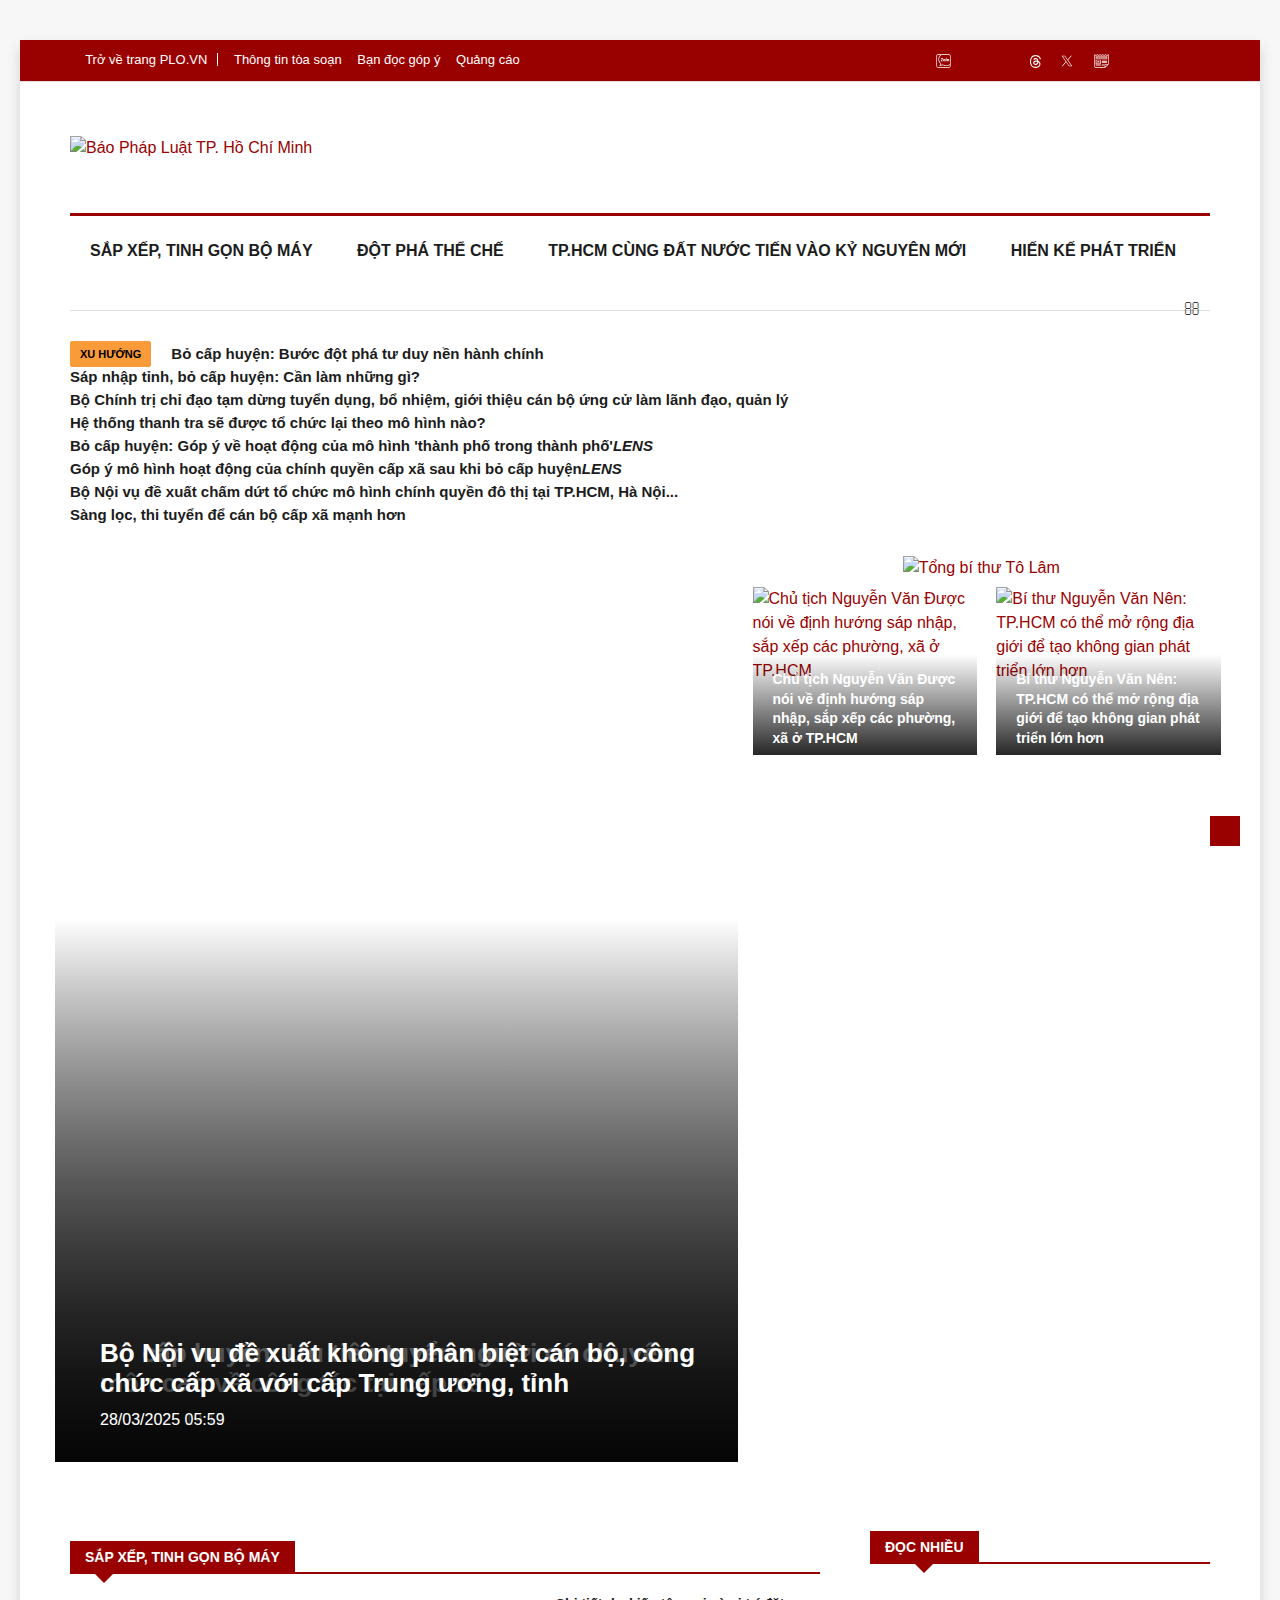
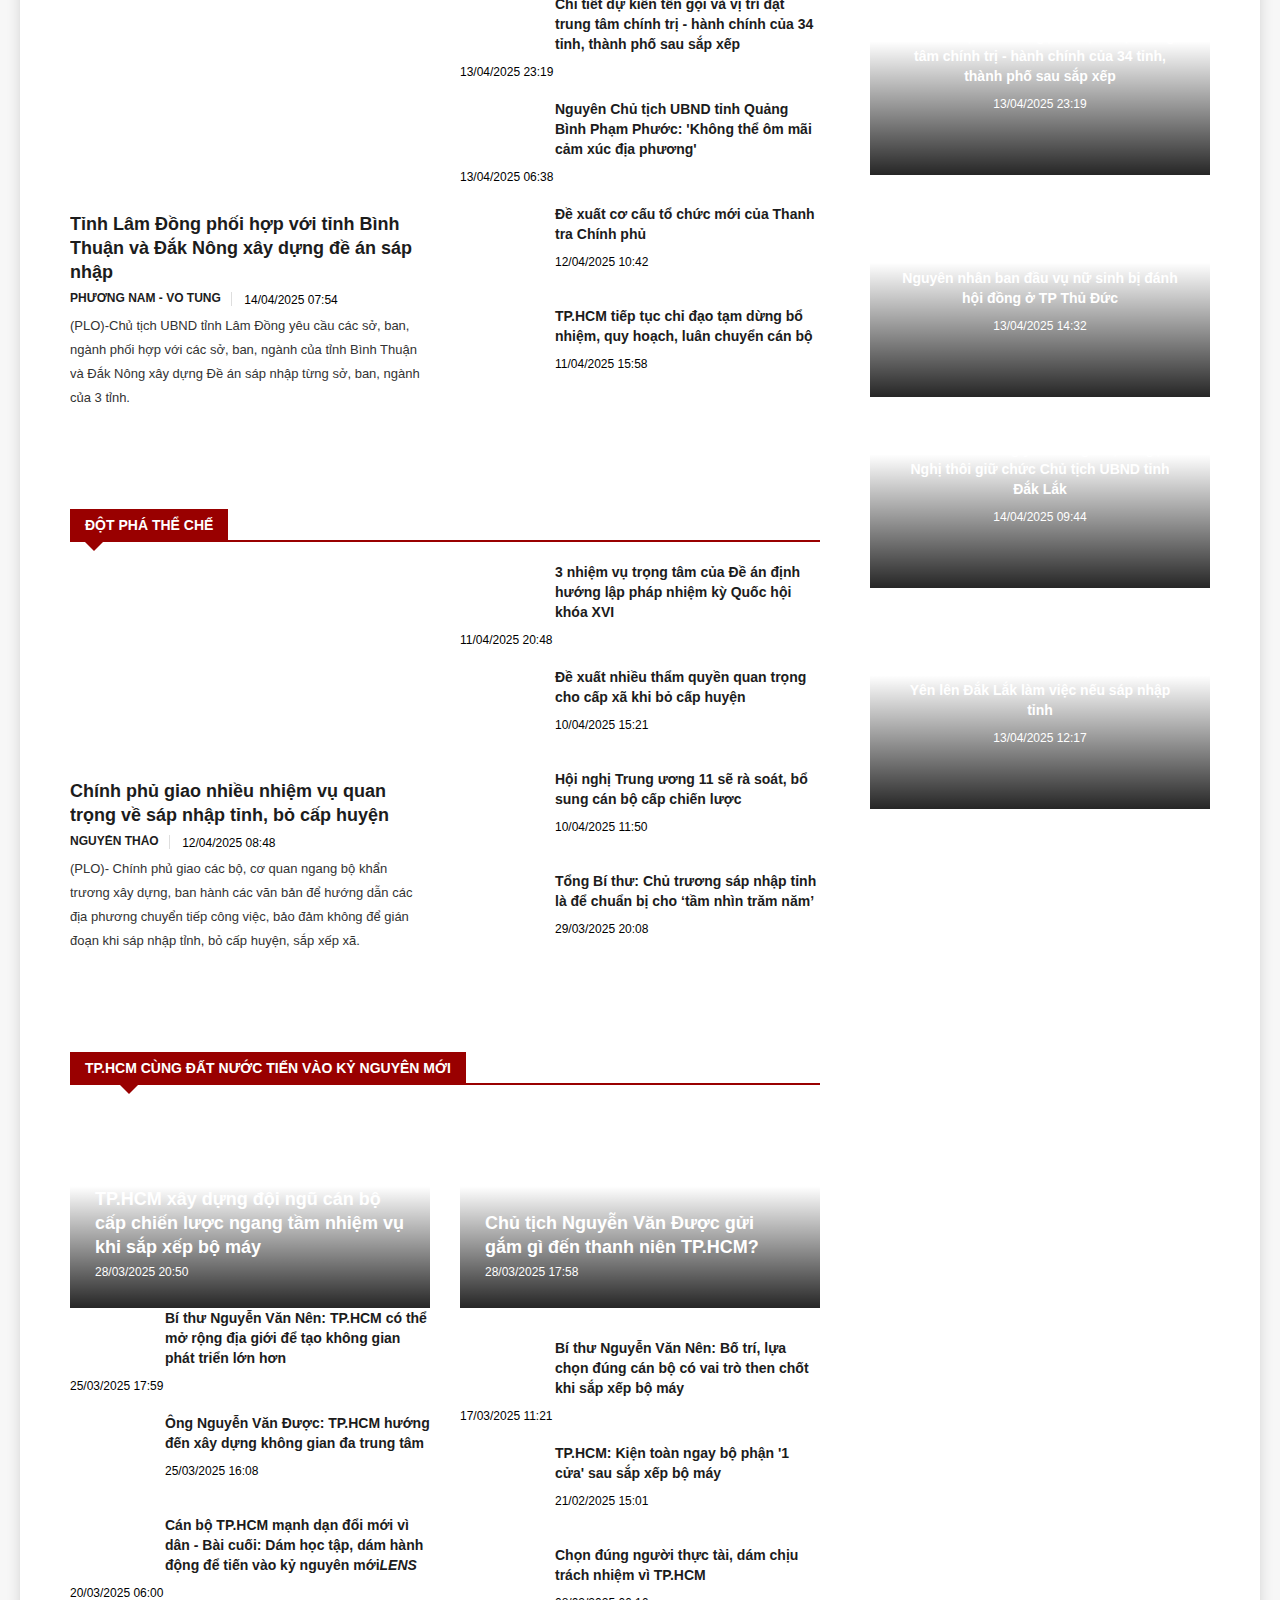
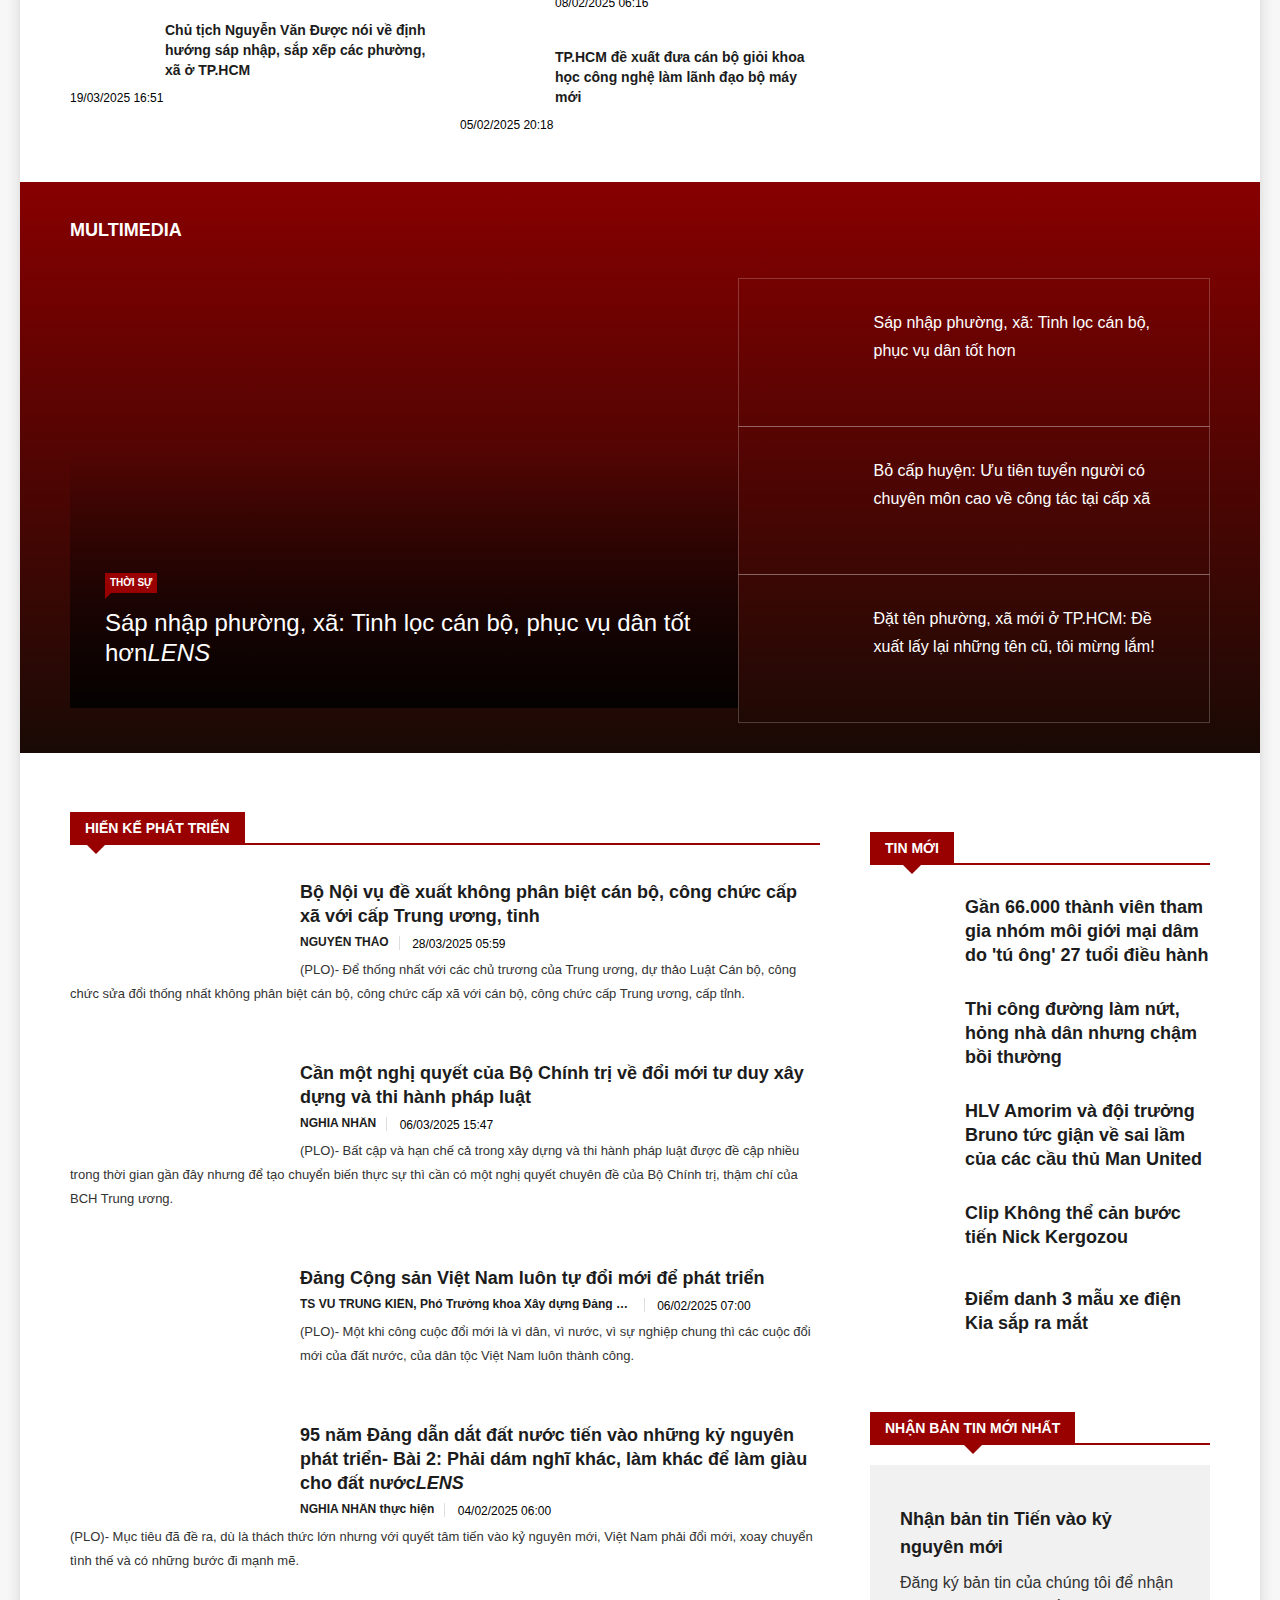
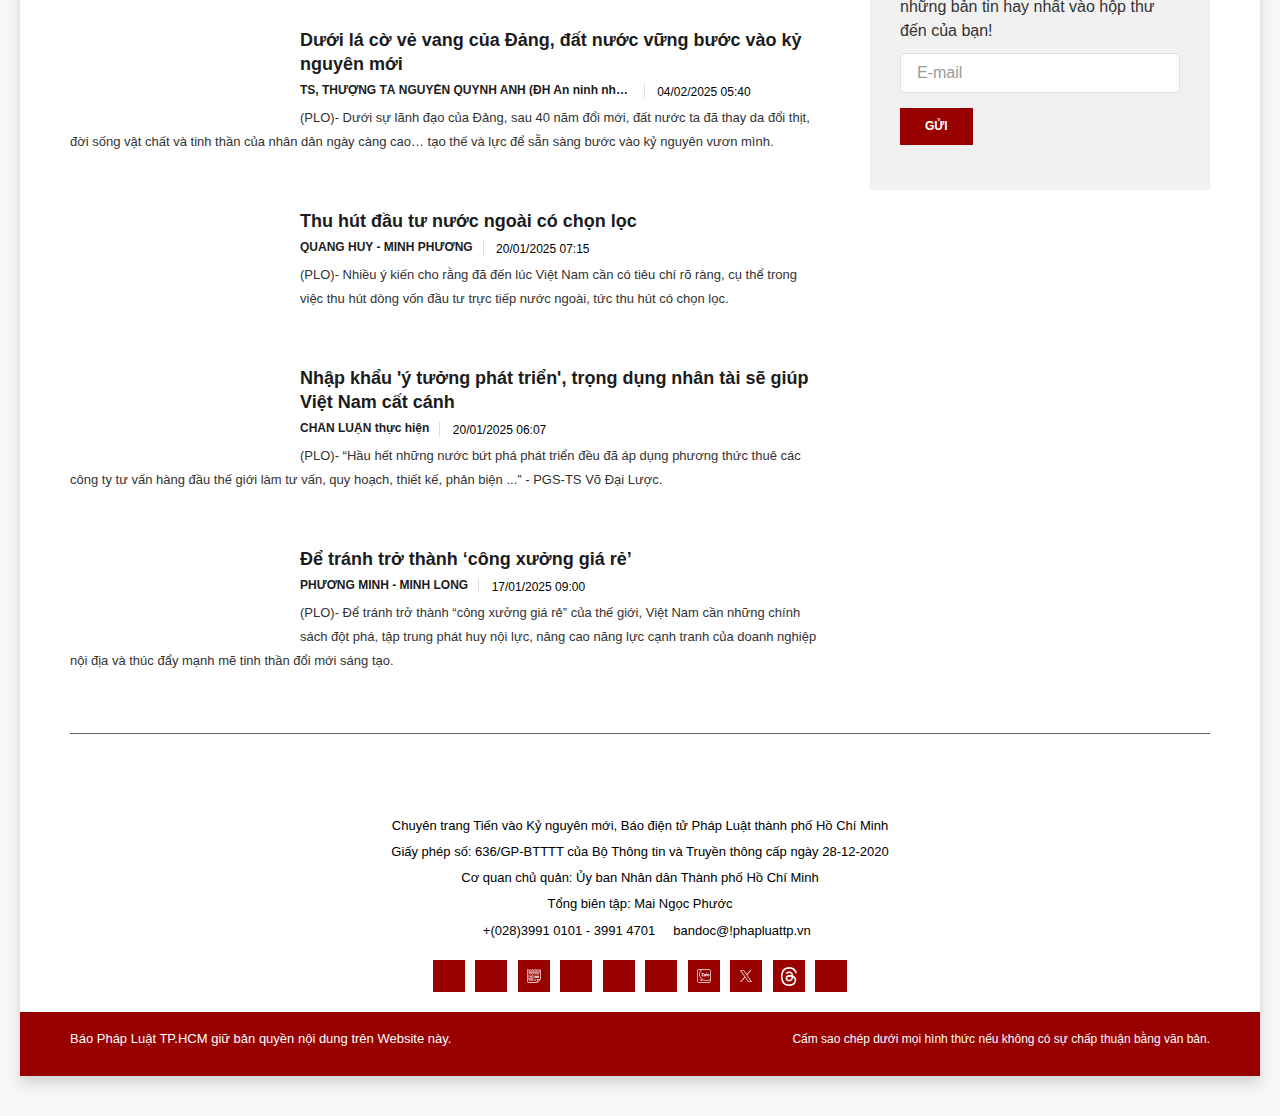
==== commit fffc300e: "update css main.min.css" ====
--- a/index.html
+++ b/index.html
@@ -52,37 +52,37 @@
     <meta name="zalo-platform-site-verification" content="J8w6BCU-5ZimWAOWoA4F9Y7McJ7DfqneDJG" />
     <script>
       var cmsConfig = {
-        domainDesktop: "https://beta.plo.vn",
-        domainMobile: "https://beta.plo.vn",
-        domainApi: "https://beta-api.plo.vn",
-        domainStatic: "https://static-cms-plo.epicdn.me/v4/web",
-        domainLog: "https://beta-log.plo.vn",
-        googleAnalytics: "G-LRBCS8D716",
+        domainDesktop: 'https://beta.plo.vn',
+        domainMobile: 'https://beta.plo.vn',
+        domainApi: 'https://beta-api.plo.vn',
+        domainStatic: 'https://static-cms-plo.epicdn.me/v4/web',
+        domainLog: 'https://beta-log.plo.vn',
+        googleAnalytics: 'G-LRBCS8D716',
         siteId: 0,
         adsZone: 333,
         adsLazy: true,
-      };
-      if (window.location.protocol !== "https:" && window.location.hostname.indexOf("plo.vn") !== -1) {
-        window.location = "https://" + window.location.hostname + window.location.pathname + window.location.hash;
       }
-      var USER_AGENT = (window.navigator && window.navigator.userAgent) || "",
+      if (window.location.protocol !== 'https:' && window.location.hostname.indexOf('plo.vn') !== -1) {
+        window.location = 'https://' + window.location.hostname + window.location.pathname + window.location.hash
+      }
+      var USER_AGENT = (window.navigator && window.navigator.userAgent) || '',
         IS_MOBILE = /Android|webOS|iPhone|iPod|BlackBerry|Windows Phone|IEMobile|Mobile Safari|Opera Mini/i.test(USER_AGENT),
-        IS_REDIRECT = !1;
+        IS_REDIRECT = !1
       function setCookie(e, o, i) {
         var n = new Date(),
-          i = (n.setTime(n.getTime() + 24 * i * 60 * 60 * 1e3), "expires=" + n.toUTCString());
-        document.cookie = e + "=" + o + "; " + i + ";path=/;";
+          i = (n.setTime(n.getTime() + 24 * i * 60 * 60 * 1e3), 'expires=' + n.toUTCString())
+        document.cookie = e + '=' + o + '; ' + i + ';path=/;'
       }
       function getCookie(e) {
-        var o = document.cookie.indexOf(e + "="),
-          i = o + e.length + 1;
+        var o = document.cookie.indexOf(e + '='),
+          i = o + e.length + 1
         return (!o && e !== document.cookie.substring(0, e.length)) || -1 === o
           ? null
-          : (-1 === (e = document.cookie.indexOf(";", i)) && (e = document.cookie.length), unescape(document.cookie.substring(i, e)));
+          : (-1 === (e = document.cookie.indexOf(';', i)) && (e = document.cookie.length), unescape(document.cookie.substring(i, e)))
       }
       IS_MOBILE &&
-        getCookie("isDesktop") &&
-        (setCookie("isDesktop", 1, -1), (window.location = window.location.pathname + window.location.search), (IS_REDIRECT = !0));
+        getCookie('isDesktop') &&
+        (setCookie('isDesktop', 1, -1), (window.location = window.location.pathname + window.location.search), (IS_REDIRECT = !0))
     </script>
     <meta content="Tiến vào kỷ nguyên mới" itemprop="articleSection" />
     <meta name="author" content="Báo Pháp Luật TP. Hồ Chí Minh" />
@@ -141,38 +141,38 @@
     <link rel="preload" href="https://static.plo.vn/v4/web/knm/css/main.min.css?v=1000" as="style" />
     <link rel="preload" href="https://static.plo.vn/v4/web/knm/js/main.min.js?v=1000" as="script" />
 
-    <link rel="stylesheet" href="https://static.plo.vn/v4/web/knm/css/main.min.css?v=1000" />
+    <link rel="stylesheet" href="css/main.min.css?v=1000" />
     <link rel="stylesheet" href="css/style.css" />
 
     <script type="text/javascript">
-      var _metaOgUrl = "https://beta.plo.vn/tien-vao-ky-nguyen-moi/";
-      var page_title = document.title;
-      var tracked_url = window.location.pathname + window.location.search + window.location.hash;
+      var _metaOgUrl = 'https://beta.plo.vn/tien-vao-ky-nguyen-moi/'
+      var page_title = document.title
+      var tracked_url = window.location.pathname + window.location.search + window.location.hash
     </script>
     <script async="" src="https://www.googletagmanager.com/gtag/js?id=G-LRBCS8D716"></script>
     <script>
       if (!IS_REDIRECT) {
-        window.dataLayer = window.dataLayer || [];
+        window.dataLayer = window.dataLayer || []
         function gtag() {
-          dataLayer.push(arguments);
+          dataLayer.push(arguments)
         }
-        gtag("js", new Date());
-        gtag("config", "G-LRBCS8D716");
+        gtag('js', new Date())
+        gtag('config', 'G-LRBCS8D716')
       }
     </script>
 
     <!-- Google Tag Manager -->
     <script>
-      (function (w, d, s, l, i) {
-        w[l] = w[l] || [];
-        w[l].push({ "gtm.start": new Date().getTime(), event: "gtm.js" });
+      ;(function (w, d, s, l, i) {
+        w[l] = w[l] || []
+        w[l].push({ 'gtm.start': new Date().getTime(), event: 'gtm.js' })
         var f = d.getElementsByTagName(s)[0],
           j = d.createElement(s),
-          dl = l != "dataLayer" ? "&l=" + l : "";
-        j.async = true;
-        j.src = "https://www.googletagmanager.com/gtm.js?id=" + i + dl;
-        f.parentNode.insertBefore(j, f);
-      })(window, document, "script", "dataLayer", "GTM-T6NZPXVC");
+          dl = l != 'dataLayer' ? '&l=' + l : ''
+        j.async = true
+        j.src = 'https://www.googletagmanager.com/gtm.js?id=' + i + dl
+        f.parentNode.insertBefore(j, f)
+      })(window, document, 'script', 'dataLayer', 'GTM-T6NZPXVC')
     </script>
     <!-- End Google Tag Manager -->
     <script async defer src="https://static.plo.vn/v4/web/js/log.min.js?v=1.1"></script>
@@ -253,10 +253,10 @@
             <div class="col-xs-12 col-sm-9 col-md-9 header-right">
               <div id="adsWeb_AdsHeaderRight" class="banner clearfix" data-platform="1" data-position="Web_AdsHeaderRight">
                 <script>
-                  if (typeof Web_AdsHeaderRight != "undefined") {
-                    window.CMS_BANNER.pushAds(Web_AdsHeaderRight, "adsWeb_AdsHeaderRight");
+                  if (typeof Web_AdsHeaderRight != 'undefined') {
+                    window.CMS_BANNER.pushAds(Web_AdsHeaderRight, 'adsWeb_AdsHeaderRight')
                   } else {
-                    document.getElementById("adsWeb_AdsHeaderRight").style.display = "none";
+                    document.getElementById('adsWeb_AdsHeaderRight').style.display = 'none'
                   }
                 </script>
               </div>
@@ -279,7 +279,9 @@
                 <div class="collapse navbar-collapse navbar-responsive-collapse">
                   <ul class="nav navbar-nav">
                     <li>
-                      <a href="https://beta.plo.vn/sap-xep-tinh-gon-bo-may/" title="Sắp xếp, tinh gọn bộ máy">Sắp xếp, tinh gọn bộ máy</a>
+                      <a href="https://beta.plo.vn/sap-xep-tinh-gon-bo-may/" title="Sắp xếp, tinh gọn bộ máy"
+                        >Sắp xếp, tinh gọn bộ máy</a
+                      >
                     </li>
 
                     <li>
@@ -287,7 +289,9 @@
                     </li>
 
                     <li>
-                      <a href="https://beta.plo.vn/tp-hcm-cung-dat-nuoc-tien-vao-ky-nguyen-moi/" title="TP.HCM cùng đất nước tiến vào kỷ nguyên mới"
+                      <a
+                        href="https://beta.plo.vn/tp-hcm-cung-dat-nuoc-tien-vao-ky-nguyen-moi/"
+                        title="TP.HCM cùng đất nước tiến vào kỷ nguyên mới"
                         >TP.HCM cùng đất nước tiến vào kỷ nguyên mới</a
                       >
                     </li>
@@ -390,7 +394,8 @@
                         href="https://beta.plo.vn/gop-y-mo-hinh-hoat-dong-cua-chinh-quyen-cap-xa-sau-khi-bo-cap-huyen-post840165.html"
                         title="Góp ý mô hình hoạt động của chính quyền cấp xã sau khi bỏ cấp huyện"
                       >
-                        Góp ý mô hình hoạt động của chính quyền cấp xã sau khi bỏ cấp huyện<i class="ic-type-img"></i><i class="ic-type-text">LENS</i>
+                        Góp ý mô hình hoạt động của chính quyền cấp xã sau khi bỏ cấp huyện<i class="ic-type-img"></i
+                        ><i class="ic-type-text">LENS</i>
                       </a>
                     </h2>
                   </div>
@@ -438,13 +443,19 @@
                 >
                   <div
                     class="item"
-                    style="background-image: url(https://image.plo.vn/667x454/Uploaded/2025/vrwqlqdwp/2025_03_28/bo-cap-huyen-3410-8729.jpg.webp)"
+                    style="
+                      background-image: url(https://image.plo.vn/667x454/Uploaded/2025/vrwqlqdwp/2025_03_28/bo-cap-huyen-3410-8729.jpg.webp);
+                    "
                   >
                     <div class="featured-post">
                       <div class="post-content">
-                        <h2 class="post-title title-extra-large">Bỏ cấp huyện: Ưu tiên tuyển người có chuyên môn cao về công tác tại cấp xã</h2>
-
-                        <span class="post-date" datetime="2025-03-28T19:17:54+0700" data-time="1743164274" data-friendly="true"> 28/03/2025 19:17 </span>
+                        <h2 class="post-title title-extra-large">
+                          Bỏ cấp huyện: Ưu tiên tuyển người có chuyên môn cao về công tác tại cấp xã
+                        </h2>
+
+                        <span class="post-date" datetime="2025-03-28T19:17:54+0700" data-time="1743164274" data-friendly="true">
+                          28/03/2025 19:17
+                        </span>
                       </div>
                     </div>
                   </div>
@@ -462,9 +473,13 @@
                   >
                     <div class="featured-post">
                       <div class="post-content">
-                        <h2 class="post-title title-extra-large">Bộ Nội vụ đề xuất không phân biệt cán bộ, công chức cấp xã với cấp Trung ương, tỉnh</h2>
-
-                        <span class="post-date" datetime="2025-03-28T05:59:00+0700" data-time="1743116340" data-friendly="true"> 28/03/2025 05:59 </span>
+                        <h2 class="post-title title-extra-large">
+                          Bộ Nội vụ đề xuất không phân biệt cán bộ, công chức cấp xã với cấp Trung ương, tỉnh
+                        </h2>
+
+                        <span class="post-date" datetime="2025-03-28T05:59:00+0700" data-time="1743116340" data-friendly="true">
+                          28/03/2025 05:59
+                        </span>
                       </div>
                     </div>
                   </div>
@@ -513,7 +528,9 @@
                         />
                       </div>
                       <div class="post-content">
-                        <h2 class="post-title title-medium">Chủ tịch Nguyễn Văn Được nói về định hướng sáp nhập, sắp xếp các phường, xã ở TP.HCM</h2>
+                        <h2 class="post-title title-medium">
+                          Chủ tịch Nguyễn Văn Được nói về định hướng sáp nhập, sắp xếp các phường, xã ở TP.HCM
+                        </h2>
                       </div>
                     </a>
                   </div>
@@ -533,7 +550,9 @@
                         />
                       </div>
                       <div class="post-content">
-                        <h2 class="post-title title-medium">Bí thư Nguyễn Văn Nên: TP.HCM có thể mở rộng địa giới để tạo không gian phát triển lớn hơn</h2>
+                        <h2 class="post-title title-medium">
+                          Bí thư Nguyễn Văn Nên: TP.HCM có thể mở rộng địa giới để tạo không gian phát triển lớn hơn
+                        </h2>
                       </div>
                     </a>
                   </div>
@@ -549,7 +568,9 @@
             <div class="col-lg-8 col-md-8 col-sm-12 col-xs-12">
               <section class="block color-blue">
                 <h3 class="block-title">
-                  <a href="https://beta.plo.vn/sap-xep-tinh-gon-bo-may/" class="color-blue" title="Sắp xếp, tinh gọn bộ máy"> Sắp xếp, tinh gọn bộ máy </a>
+                  <a href="https://beta.plo.vn/sap-xep-tinh-gon-bo-may/" class="color-blue" title="Sắp xếp, tinh gọn bộ máy">
+                    Sắp xếp, tinh gọn bộ máy
+                  </a>
                 </h3>
                 <div class="row">
                   <div class="col-md-6 col-sm-6">
@@ -580,16 +601,20 @@
                         </h2>
                         <div class="post-meta">
                           <span class="post-author"
-                            ><a href="https://beta.plo.vn/tac-gia/phuong-nam-vo-tung-0.html" title="PHƯƠNG NAM - VÕ TÙNG">PHƯƠNG NAM - VÕ TÙNG</a></span
+                            ><a href="https://beta.plo.vn/tac-gia/phuong-nam-vo-tung-0.html" title="PHƯƠNG NAM - VÕ TÙNG"
+                              >PHƯƠNG NAM - VÕ TÙNG</a
+                            ></span
                           >
 
-                          <span class="post-date" datetime="2025-04-14T07:54:17+0700" data-time="1744592057" data-friendly="true"> 14/04/2025 07:54 </span>
+                          <span class="post-date" datetime="2025-04-14T07:54:17+0700" data-time="1744592057" data-friendly="true">
+                            14/04/2025 07:54
+                          </span>
                         </div>
 
                         <div class="color-blue story__shorten">
                           <p data-listener-added_078fceef="true">
-                            (PLO)-Chủ tịch UBND tỉnh Lâm Đồng yêu cầu các sở, ban, ngành phối hợp với các sở, ban, ngành của tỉnh Bình Thuận và Đắk Nông xây
-                            dựng Đề án sáp nhập từng sở, ban, ngành của 3 tỉnh.
+                            (PLO)-Chủ tịch UBND tỉnh Lâm Đồng yêu cầu các sở, ban, ngành phối hợp với các sở, ban, ngành của tỉnh Bình
+                            Thuận và Đắk Nông xây dựng Đề án sáp nhập từng sở, ban, ngành của 3 tỉnh.
                           </p>
                         </div>
                       </div>
@@ -621,11 +646,17 @@
                                   href="https://beta.plo.vn/chi-tiet-du-kien-ten-goi-va-vi-tri-dat-trung-tam-chinh-tri-hanh-chinh-cua-34-tinh-thanh-pho-sau-sap-xep-post844165.html"
                                   title="Chi tiết dự kiến tên gọi và vị trí đặt trung tâm chính trị - hành chính của 34 tỉnh, thành phố sau sắp xếp"
                                 >
-                                  Chi tiết dự kiến tên gọi và vị trí đặt trung tâm chính trị - hành chính của 34 tỉnh, thành phố sau sắp xếp
+                                  Chi tiết dự kiến tên gọi và vị trí đặt trung tâm chính trị - hành chính của 34 tỉnh, thành phố sau
+                                  sắp xếp
                                 </a>
                               </h2>
                               <div class="post-meta">
-                                <span class="post-date" datetime="2025-04-13T23:19:19+0700" data-time="1744561159" data-friendly="true">
+                                <span
+                                  class="post-date"
+                                  datetime="2025-04-13T23:19:19+0700"
+                                  data-time="1744561159"
+                                  data-friendly="true"
+                                >
                                   13/04/2025 23:19
                                 </span>
                               </div>
@@ -656,11 +687,18 @@
                                   href="https://beta.plo.vn/nguyen-chu-tich-ubnd-tinh-quang-binh-pham-phuoc-khong-the-om-mai-cam-xuc-dia-phuong-post843535.html"
                                   title="Nguyên Chủ tịch UBND tỉnh Quảng Bình Phạm Phước: 'Không thể ôm mãi cảm xúc địa phương'"
                                 >
-                                  Nguyên Chủ tịch UBND tỉnh Quảng Bình Phạm Phước: &apos;Không thể ôm mãi cảm xúc địa phương&apos;<i class="ic-type-img"></i>
+                                  Nguyên Chủ tịch UBND tỉnh Quảng Bình Phạm Phước: &apos;Không thể ôm mãi cảm xúc địa phương&apos;<i
+                                    class="ic-type-img"
+                                  ></i>
                                 </a>
                               </h2>
                               <div class="post-meta">
-                                <span class="post-date" datetime="2025-04-13T06:38:00+0700" data-time="1744501080" data-friendly="true">
+                                <span
+                                  class="post-date"
+                                  datetime="2025-04-13T06:38:00+0700"
+                                  data-time="1744501080"
+                                  data-friendly="true"
+                                >
                                   13/04/2025 06:38
                                 </span>
                               </div>
@@ -695,7 +733,12 @@
                                 </a>
                               </h2>
                               <div class="post-meta">
-                                <span class="post-date" datetime="2025-04-12T10:42:28+0700" data-time="1744429348" data-friendly="true">
+                                <span
+                                  class="post-date"
+                                  datetime="2025-04-12T10:42:28+0700"
+                                  data-time="1744429348"
+                                  data-friendly="true"
+                                >
                                   12/04/2025 10:42
                                 </span>
                               </div>
@@ -730,7 +773,12 @@
                                 </a>
                               </h2>
                               <div class="post-meta">
-                                <span class="post-date" datetime="2025-04-11T15:58:22+0700" data-time="1744361902" data-friendly="true">
+                                <span
+                                  class="post-date"
+                                  datetime="2025-04-11T15:58:22+0700"
+                                  data-time="1744361902"
+                                  data-friendly="true"
+                                >
                                   11/04/2025 15:58
                                 </span>
                               </div>
@@ -775,15 +823,19 @@
                           </a>
                         </h2>
                         <div class="post-meta">
-                          <span class="post-author"><a href="https://beta.plo.vn/tac-gia/nguyen-thao-14.html" title="NGUYỄN THẢO">NGUYỄN THẢO</a></span>
-
-                          <span class="post-date" datetime="2025-04-12T08:48:31+0700" data-time="1744422511" data-friendly="true"> 12/04/2025 08:48 </span>
+                          <span class="post-author"
+                            ><a href="https://beta.plo.vn/tac-gia/nguyen-thao-14.html" title="NGUYỄN THẢO">NGUYỄN THẢO</a></span
+                          >
+
+                          <span class="post-date" datetime="2025-04-12T08:48:31+0700" data-time="1744422511" data-friendly="true">
+                            12/04/2025 08:48
+                          </span>
                         </div>
 
                         <div class="color-orange story__shorten">
                           <p>
-                            (PLO)- Chính phủ giao các bộ, cơ quan ngang bộ khẩn trương xây dựng, ban hành các văn bản để hướng dẫn các địa phương chuyển tiếp
-                            công việc, bảo đảm không để gián đoạn khi sáp nhập tỉnh, bỏ cấp huyện, sắp xếp xã.
+                            (PLO)- Chính phủ giao các bộ, cơ quan ngang bộ khẩn trương xây dựng, ban hành các văn bản để hướng dẫn các
+                            địa phương chuyển tiếp công việc, bảo đảm không để gián đoạn khi sáp nhập tỉnh, bỏ cấp huyện, sắp xếp xã.
                           </p>
                         </div>
                       </div>
@@ -819,7 +871,12 @@
                                 </a>
                               </h2>
                               <div class="post-meta">
-                                <span class="post-date" datetime="2025-04-11T20:48:32+0700" data-time="1744379312" data-friendly="true">
+                                <span
+                                  class="post-date"
+                                  datetime="2025-04-11T20:48:32+0700"
+                                  data-time="1744379312"
+                                  data-friendly="true"
+                                >
                                   11/04/2025 20:48
                                 </span>
                               </div>
@@ -854,7 +911,12 @@
                                 </a>
                               </h2>
                               <div class="post-meta">
-                                <span class="post-date" datetime="2025-04-10T15:21:16+0700" data-time="1744273276" data-friendly="true">
+                                <span
+                                  class="post-date"
+                                  datetime="2025-04-10T15:21:16+0700"
+                                  data-time="1744273276"
+                                  data-friendly="true"
+                                >
                                   10/04/2025 15:21
                                 </span>
                               </div>
@@ -889,7 +951,12 @@
                                 </a>
                               </h2>
                               <div class="post-meta">
-                                <span class="post-date" datetime="2025-04-10T11:50:26+0700" data-time="1744260626" data-friendly="true">
+                                <span
+                                  class="post-date"
+                                  datetime="2025-04-10T11:50:26+0700"
+                                  data-time="1744260626"
+                                  data-friendly="true"
+                                >
                                   10/04/2025 11:50
                                 </span>
                               </div>
@@ -924,7 +991,12 @@
                                 </a>
                               </h2>
                               <div class="post-meta">
-                                <span class="post-date" datetime="2025-03-29T20:08:39+0700" data-time="1743253719" data-friendly="true">
+                                <span
+                                  class="post-date"
+                                  datetime="2025-03-29T20:08:39+0700"
+                                  data-time="1743253719"
+                                  data-friendly="true"
+                                >
                                   29/03/2025 20:08
                                 </span>
                               </div>
@@ -939,7 +1011,11 @@
 
               <section class="block color-orange">
                 <h3 class="block-title">
-                  <a href="https://beta.plo.vn/tp-hcm-cung-dat-nuoc-tien-vao-ky-nguyen-moi/" class="" title="TP.HCM cùng đất nước tiến vào kỷ nguyên mới">
+                  <a
+                    href="https://beta.plo.vn/tp-hcm-cung-dat-nuoc-tien-vao-ky-nguyen-moi/"
+                    class=""
+                    title="TP.HCM cùng đất nước tiến vào kỷ nguyên mới"
+                  >
                     TP.HCM cùng đất nước tiến vào kỷ nguyên mới
                   </a>
                 </h3>
@@ -967,11 +1043,15 @@
                             href="https://beta.plo.vn/tphcm-xay-dung-doi-ngu-can-bo-cap-chien-luoc-ngang-tam-nhiem-vu-khi-sap-xep-bo-may-post841415.html"
                             title="TP.HCM xây dựng đội ngũ cán bộ cấp chiến lược ngang tầm nhiệm vụ khi sắp xếp bộ máy"
                           >
-                            TP.HCM xây dựng đội ngũ cán bộ cấp chiến lược ngang tầm nhiệm vụ khi sắp xếp bộ máy<i class="ic-type-img"></i>
+                            TP.HCM xây dựng đội ngũ cán bộ cấp chiến lược ngang tầm nhiệm vụ khi sắp xếp bộ máy<i
+                              class="ic-type-img"
+                            ></i>
                           </a>
                         </h2>
                         <div class="post-meta">
-                          <span class="post-date" datetime="2025-03-28T20:50:41+0700" data-time="1743169841" data-friendly="true"> 28/03/2025 20:50 </span>
+                          <span class="post-date" datetime="2025-03-28T20:50:41+0700" data-time="1743169841" data-friendly="true">
+                            28/03/2025 20:50
+                          </span>
                         </div>
                       </div>
                     </div>
@@ -1004,7 +1084,12 @@
                                 </a>
                               </h2>
                               <div class="post-meta">
-                                <span class="post-date" datetime="2025-03-25T17:59:02+0700" data-time="1742900342" data-friendly="true">
+                                <span
+                                  class="post-date"
+                                  datetime="2025-03-25T17:59:02+0700"
+                                  data-time="1742900342"
+                                  data-friendly="true"
+                                >
                                   25/03/2025 17:59
                                 </span>
                               </div>
@@ -1035,11 +1120,17 @@
                                   href="https://beta.plo.vn/ong-nguyen-van-duoc-tphcm-huong-den-xay-dung-khong-gian-da-trung-tam-post840748.html"
                                   title="Ông Nguyễn Văn Được: TP.HCM hướng đến xây dựng không gian đa trung tâm"
                                 >
-                                  Ông Nguyễn Văn Được: TP.HCM hướng đến xây dựng không gian đa trung tâm<i class="ic-type-video"></i><i class="ic-type-img"></i>
+                                  Ông Nguyễn Văn Được: TP.HCM hướng đến xây dựng không gian đa trung tâm<i class="ic-type-video"></i
+                                  ><i class="ic-type-img"></i>
                                 </a>
                               </h2>
                               <div class="post-meta">
-                                <span class="post-date" datetime="2025-03-25T16:08:42+0700" data-time="1742893722" data-friendly="true">
+                                <span
+                                  class="post-date"
+                                  datetime="2025-03-25T16:08:42+0700"
+                                  data-time="1742893722"
+                                  data-friendly="true"
+                                >
                                   25/03/2025 16:08
                                 </span>
                               </div>
@@ -1070,14 +1161,17 @@
                                   href="https://beta.plo.vn/can-bo-tphcm-manh-dan-doi-moi-vi-dan-bai-cuoi-dam-hoc-tap-dam-hanh-dong-de-tien-vao-ky-nguyen-moi-post839766.html"
                                   title="Cán bộ TP.HCM mạnh dạn đổi mới vì dân - Bài cuối: Dám học tập, dám hành động để tiến vào kỷ nguyên mới"
                                 >
-                                  Cán bộ TP.HCM mạnh dạn đổi mới vì dân - Bài cuối: Dám học tập, dám hành động để tiến vào kỷ nguyên mới<i
-                                    class="ic-type-img"
-                                  ></i
-                                  ><i class="ic-type-text">LENS</i>
+                                  Cán bộ TP.HCM mạnh dạn đổi mới vì dân - Bài cuối: Dám học tập, dám hành động để tiến vào kỷ nguyên
+                                  mới<i class="ic-type-img"></i><i class="ic-type-text">LENS</i>
                                 </a>
                               </h2>
                               <div class="post-meta">
-                                <span class="post-date" datetime="2025-03-20T06:00:00+0700" data-time="1742425200" data-friendly="true">
+                                <span
+                                  class="post-date"
+                                  datetime="2025-03-20T06:00:00+0700"
+                                  data-time="1742425200"
+                                  data-friendly="true"
+                                >
                                   20/03/2025 06:00
                                 </span>
                               </div>
@@ -1112,7 +1206,12 @@
                                 </a>
                               </h2>
                               <div class="post-meta">
-                                <span class="post-date" datetime="2025-03-19T16:51:45+0700" data-time="1742377905" data-friendly="true">
+                                <span
+                                  class="post-date"
+                                  datetime="2025-03-19T16:51:45+0700"
+                                  data-time="1742377905"
+                                  data-friendly="true"
+                                >
                                   19/03/2025 16:51
                                 </span>
                               </div>
@@ -1150,7 +1249,9 @@
                           </a>
                         </h2>
                         <div class="post-meta">
-                          <span class="post-date" datetime="2025-03-28T17:58:29+0700" data-time="1743159509" data-friendly="true"> 28/03/2025 17:58 </span>
+                          <span class="post-date" datetime="2025-03-28T17:58:29+0700" data-time="1743159509" data-friendly="true">
+                            28/03/2025 17:58
+                          </span>
                         </div>
                       </div>
                     </div>
@@ -1183,7 +1284,12 @@
                                 </a>
                               </h2>
                               <div class="post-meta">
-                                <span class="post-date" datetime="2025-03-17T11:21:46+0700" data-time="1742185306" data-friendly="true">
+                                <span
+                                  class="post-date"
+                                  datetime="2025-03-17T11:21:46+0700"
+                                  data-time="1742185306"
+                                  data-friendly="true"
+                                >
                                   17/03/2025 11:21
                                 </span>
                               </div>
@@ -1218,7 +1324,12 @@
                                 </a>
                               </h2>
                               <div class="post-meta">
-                                <span class="post-date" datetime="2025-02-21T15:01:57+0700" data-time="1740124917" data-friendly="true">
+                                <span
+                                  class="post-date"
+                                  datetime="2025-02-21T15:01:57+0700"
+                                  data-time="1740124917"
+                                  data-friendly="true"
+                                >
                                   21/02/2025 15:01
                                 </span>
                               </div>
@@ -1253,7 +1364,12 @@
                                 </a>
                               </h2>
                               <div class="post-meta">
-                                <span class="post-date" datetime="2025-02-08T06:16:00+0700" data-time="1738970160" data-friendly="true">
+                                <span
+                                  class="post-date"
+                                  datetime="2025-02-08T06:16:00+0700"
+                                  data-time="1738970160"
+                                  data-friendly="true"
+                                >
                                   08/02/2025 06:16
                                 </span>
                               </div>
@@ -1288,7 +1404,12 @@
                                 </a>
                               </h2>
                               <div class="post-meta">
-                                <span class="post-date" datetime="2025-02-05T20:18:11+0700" data-time="1738761491" data-friendly="true">
+                                <span
+                                  class="post-date"
+                                  datetime="2025-02-05T20:18:11+0700"
+                                  data-time="1738761491"
+                                  data-friendly="true"
+                                >
                                   05/02/2025 20:18
                                 </span>
                               </div>
@@ -1306,19 +1427,19 @@
                 <div id="sidebar-top-1">
                   <div id="adsWeb_AdsRight1" class="banner clearfix" data-platform="1" data-position="Web_AdsRight1">
                     <script>
-                      if (typeof Web_AdsRight1 != "undefined") {
-                        window.CMS_BANNER.pushAds(Web_AdsRight1, "adsWeb_AdsRight1");
+                      if (typeof Web_AdsRight1 != 'undefined') {
+                        window.CMS_BANNER.pushAds(Web_AdsRight1, 'adsWeb_AdsRight1')
                       } else {
-                        document.getElementById("adsWeb_AdsRight1").style.display = "none";
+                        document.getElementById('adsWeb_AdsRight1').style.display = 'none'
                       }
                     </script>
                   </div>
                   <div id="adsWeb_AdsRight2" class="banner clearfix" data-platform="1" data-position="Web_AdsRight2">
                     <script>
-                      if (typeof Web_AdsRight2 != "undefined") {
-                        window.CMS_BANNER.pushAds(Web_AdsRight2, "adsWeb_AdsRight2");
+                      if (typeof Web_AdsRight2 != 'undefined') {
+                        window.CMS_BANNER.pushAds(Web_AdsRight2, 'adsWeb_AdsRight2')
                       } else {
-                        document.getElementById("adsWeb_AdsRight2").style.display = "none";
+                        document.getElementById('adsWeb_AdsRight2').style.display = 'none'
                       }
                     </script>
                   </div>
@@ -1348,11 +1469,14 @@
                                 href="https://beta.plo.vn/chi-tiet-du-kien-ten-goi-va-vi-tri-dat-trung-tam-chinh-tri-hanh-chinh-cua-34-tinh-thanh-pho-sau-sap-xep-post844165.html"
                                 title="Chi tiết dự kiến tên gọi và vị trí đặt trung tâm chính trị - hành chính của 34 tỉnh, thành phố sau sắp xếp"
                               >
-                                Chi tiết dự kiến tên gọi và vị trí đặt trung tâm chính trị - hành chính của 34 tỉnh, thành phố sau sắp xếp
+                                Chi tiết dự kiến tên gọi và vị trí đặt trung tâm chính trị - hành chính của 34 tỉnh, thành phố sau sắp
+                                xếp
                               </a>
                             </h2>
                             <div class="post-meta">
-                              <span class="post-date" datetime="2025-04-13T23:19:19+0700" data-time="1744561159" data-friendly="true"> 13/04/2025 23:19 </span>
+                              <span class="post-date" datetime="2025-04-13T23:19:19+0700" data-time="1744561159" data-friendly="true">
+                                13/04/2025 23:19
+                              </span>
                             </div>
                           </div>
                         </div>
@@ -1383,7 +1507,9 @@
                               </a>
                             </h2>
                             <div class="post-meta">
-                              <span class="post-date" datetime="2025-04-13T14:32:50+0700" data-time="1744529570" data-friendly="true"> 13/04/2025 14:32 </span>
+                              <span class="post-date" datetime="2025-04-13T14:32:50+0700" data-time="1744529570" data-friendly="true">
+                                13/04/2025 14:32
+                              </span>
                             </div>
                           </div>
                         </div>
@@ -1415,7 +1541,9 @@
                               </a>
                             </h2>
                             <div class="post-meta">
-                              <span class="post-date" datetime="2025-04-14T09:44:13+0700" data-time="1744598653" data-friendly="true"> 14/04/2025 09:44 </span>
+                              <span class="post-date" datetime="2025-04-14T09:44:13+0700" data-time="1744598653" data-friendly="true">
+                                14/04/2025 09:44
+                              </span>
                             </div>
                           </div>
                         </div>
@@ -1446,7 +1574,9 @@
                               </a>
                             </h2>
                             <div class="post-meta">
-                              <span class="post-date" datetime="2025-04-13T12:17:55+0700" data-time="1744521475" data-friendly="true"> 13/04/2025 12:17 </span>
+                              <span class="post-date" datetime="2025-04-13T12:17:55+0700" data-time="1744521475" data-friendly="true">
+                                13/04/2025 12:17
+                              </span>
                             </div>
                           </div>
                         </div>
@@ -1457,10 +1587,10 @@
                 <div id="sidebar-sticky-1">
                   <div id="adsWeb_AdsRight3" class="banner clearfix" data-platform="1" data-position="Web_AdsRight3">
                     <script>
-                      if (typeof Web_AdsRight3 != "undefined") {
-                        window.CMS_BANNER.pushAds(Web_AdsRight3, "adsWeb_AdsRight3");
+                      if (typeof Web_AdsRight3 != 'undefined') {
+                        window.CMS_BANNER.pushAds(Web_AdsRight3, 'adsWeb_AdsRight3')
                       } else {
-                        document.getElementById("adsWeb_AdsRight3").style.display = "none";
+                        document.getElementById('adsWeb_AdsRight3').style.display = 'none'
                       }
                     </script>
                   </div>
@@ -1505,7 +1635,8 @@
                             href="https://beta.plo.vn/sap-nhap-phuong-xa-tinh-loc-can-bo-phuc-vu-dan-tot-hon-post841662.html"
                             title="Sáp nhập phường, xã: Tinh lọc cán bộ, phục vụ dân tốt hơn"
                           >
-                            Sáp nhập phường, xã: Tinh lọc cán bộ, phục vụ dân tốt hơn<i class="ic-type-img"></i><i class="ic-type-text">LENS</i>
+                            Sáp nhập phường, xã: Tinh lọc cán bộ, phục vụ dân tốt hơn<i class="ic-type-img"></i
+                            ><i class="ic-type-text">LENS</i>
                           </a>
                         </h2>
                       </div>
@@ -1665,15 +1796,19 @@
                           </a>
                         </h2>
                         <div class="post-meta">
-                          <span class="post-author"><a href="https://beta.plo.vn/tac-gia/nguyen-thao-0.html" title="NGUYỄN THẢO">NGUYỄN THẢO</a></span>
-
-                          <span class="post-date" datetime="2025-03-28T05:59:00+0700" data-time="1743116340" data-friendly="true"> 28/03/2025 05:59 </span>
+                          <span class="post-author"
+                            ><a href="https://beta.plo.vn/tac-gia/nguyen-thao-0.html" title="NGUYỄN THẢO">NGUYỄN THẢO</a></span
+                          >
+
+                          <span class="post-date" datetime="2025-03-28T05:59:00+0700" data-time="1743116340" data-friendly="true">
+                            28/03/2025 05:59
+                          </span>
                         </div>
 
                         <div class="story__shorten">
                           <p>
-                            (PLO)-&nbsp;Để thống nhất với các chủ trương của Trung ương, dự thảo Luật Cán bộ, công chức sửa đổi thống nhất không phân biệt cán
-                            bộ, công chức cấp xã với cán bộ, công chức cấp Trung ương, cấp tỉnh.
+                            (PLO)-&nbsp;Để thống nhất với các chủ trương của Trung ương, dự thảo Luật Cán bộ, công chức sửa đổi thống
+                            nhất không phân biệt cán bộ, công chức cấp xã với cán bộ, công chức cấp Trung ương, cấp tỉnh.
                           </p>
                         </div>
                       </div>
@@ -1702,19 +1837,26 @@
                             href="https://beta.plo.vn/can-mot-nghi-quyet-cua-bo-chinh-tri-ve-doi-moi-tu-duy-xay-dung-va-thi-hanh-phap-luat-post837682.html"
                             title="Cần một nghị quyết của Bộ Chính trị về đổi mới tư duy xây dựng và thi hành pháp luật"
                           >
-                            Cần một nghị quyết của Bộ Chính trị về đổi mới tư duy xây dựng và thi hành pháp luật<i class="ic-type-img"></i>
+                            Cần một nghị quyết của Bộ Chính trị về đổi mới tư duy xây dựng và thi hành pháp luật<i
+                              class="ic-type-img"
+                            ></i>
                           </a>
                         </h2>
                         <div class="post-meta">
-                          <span class="post-author"><a href="https://beta.plo.vn/tac-gia/nghia-nhan-67.html" title="NGHĨA NHÂN">NGHĨA NHÂN</a></span>
-
-                          <span class="post-date" datetime="2025-03-06T15:47:08+0700" data-time="1741250828" data-friendly="true"> 06/03/2025 15:47 </span>
+                          <span class="post-author"
+                            ><a href="https://beta.plo.vn/tac-gia/nghia-nhan-67.html" title="NGHĨA NHÂN">NGHĨA NHÂN</a></span
+                          >
+
+                          <span class="post-date" datetime="2025-03-06T15:47:08+0700" data-time="1741250828" data-friendly="true">
+                            06/03/2025 15:47
+                          </span>
                         </div>
 
                         <div class="story__shorten">
                           <p>
-                            (PLO)-&nbsp;Bất cập và hạn chế cả trong xây dựng và thi hành pháp luật được đề cập nhiều trong thời gian gần đây nhưng để tạo chuyển
-                            biến thực sự thì cần có một nghị quyết chuyên đề của Bộ Chính trị, thậm chí của BCH Trung ương.
+                            (PLO)-&nbsp;Bất cập và hạn chế cả trong xây dựng và thi hành pháp luật được đề cập nhiều trong thời gian
+                            gần đây nhưng để tạo chuyển biến thực sự thì cần có một nghị quyết chuyên đề của Bộ Chính trị, thậm chí của
+                            BCH Trung ương.
                           </p>
                         </div>
                       </div>
@@ -1755,13 +1897,15 @@
                             ></span
                           >
 
-                          <span class="post-date" datetime="2025-02-06T07:00:00+0700" data-time="1738800000" data-friendly="true"> 06/02/2025 07:00 </span>
+                          <span class="post-date" datetime="2025-02-06T07:00:00+0700" data-time="1738800000" data-friendly="true">
+                            06/02/2025 07:00
+                          </span>
                         </div>
 
                         <div class="story__shorten">
                           <p>
-                            (PLO)-&nbsp;Một khi công cuộc đổi mới là vì dân, vì nước, vì sự nghiệp chung thì các cuộc đổi mới của đất nước, của dân tộc Việt Nam
-                            luôn thành công.
+                            (PLO)-&nbsp;Một khi công cuộc đổi mới là vì dân, vì nước, vì sự nghiệp chung thì các cuộc đổi mới của đất
+                            nước, của dân tộc Việt Nam luôn thành công.
                           </p>
                         </div>
                       </div>
@@ -1790,24 +1934,26 @@
                             href="https://beta.plo.vn/95-nam-dang-dan-dat-dat-nuoc-tien-vao-nhung-ky-nguyen-phat-trien-bai-2-phai-dam-nghi-khac-lam-khac-de-lam-giau-cho-dat-nuoc-post832568.html"
                             title="95 năm Đảng dẫn dắt đất nước tiến vào những kỷ nguyên phát triển- Bài 2: Phải dám nghĩ khác, làm khác để làm giàu cho đất nước"
                           >
-                            95 năm Đảng dẫn dắt đất nước tiến vào những kỷ nguyên phát triển- Bài 2: Phải dám nghĩ khác, làm khác để làm giàu cho đất nước<i
-                              class="ic-type-img"
-                            ></i
-                            ><i class="ic-type-text">LENS</i>
+                            95 năm Đảng dẫn dắt đất nước tiến vào những kỷ nguyên phát triển- Bài 2: Phải dám nghĩ khác, làm khác để
+                            làm giàu cho đất nước<i class="ic-type-img"></i><i class="ic-type-text">LENS</i>
                           </a>
                         </h2>
                         <div class="post-meta">
                           <span class="post-author"
-                            ><a href="https://beta.plo.vn/tac-gia/nghia-nhan-thuc-hien-0.html" title="NGHĨA NHÂN thực hiện">NGHĨA NHÂN thực hiện</a></span
+                            ><a href="https://beta.plo.vn/tac-gia/nghia-nhan-thuc-hien-0.html" title="NGHĨA NHÂN thực hiện"
+                              >NGHĨA NHÂN thực hiện</a
+                            ></span
                           >
 
-                          <span class="post-date" datetime="2025-02-04T06:00:00+0700" data-time="1738623600" data-friendly="true"> 04/02/2025 06:00 </span>
+                          <span class="post-date" datetime="2025-02-04T06:00:00+0700" data-time="1738623600" data-friendly="true">
+                            04/02/2025 06:00
+                          </span>
                         </div>
 
                         <div class="story__shorten">
                           <p>
-                            (PLO)-&nbsp;Mục tiêu đã đề ra, dù là thách thức lớn nhưng với quyết tâm tiến vào kỷ nguyên mới, Việt Nam phải đổi mới, xoay chuyển
-                            tình thế và có những bước đi mạnh mẽ.
+                            (PLO)-&nbsp;Mục tiêu đã đề ra, dù là thách thức lớn nhưng với quyết tâm tiến vào kỷ nguyên mới, Việt Nam
+                            phải đổi mới, xoay chuyển tình thế và có những bước đi mạnh mẽ.
                           </p>
                         </div>
                       </div>
@@ -1849,13 +1995,15 @@
                             ></span
                           >
 
-                          <span class="post-date" datetime="2025-02-04T05:40:00+0700" data-time="1738622400" data-friendly="true"> 04/02/2025 05:40 </span>
+                          <span class="post-date" datetime="2025-02-04T05:40:00+0700" data-time="1738622400" data-friendly="true">
+                            04/02/2025 05:40
+                          </span>
                         </div>
 
                         <div class="story__shorten">
                           <p>
-                            (PLO)-&nbsp;Dưới sự lãnh đạo của Đảng, sau 40 năm đổi mới, đất nước ta đã thay da đổi thịt, đời sống vật chất và tinh thần của nhân
-                            dân ngày càng cao… tạo thế và lực để sẵn sàng bước vào kỷ nguyên vươn mình.
+                            (PLO)-&nbsp;Dưới sự lãnh đạo của Đảng, sau 40 năm đổi mới, đất nước ta đã thay da đổi thịt, đời sống vật
+                            chất và tinh thần của nhân dân ngày càng cao… tạo thế và lực để sẵn sàng bước vào kỷ nguyên vươn mình.
                           </p>
                         </div>
                       </div>
@@ -1894,13 +2042,15 @@
                             ></span
                           >
 
-                          <span class="post-date" datetime="2025-01-20T07:15:56+0700" data-time="1737332156" data-friendly="true"> 20/01/2025 07:15 </span>
+                          <span class="post-date" datetime="2025-01-20T07:15:56+0700" data-time="1737332156" data-friendly="true">
+                            20/01/2025 07:15
+                          </span>
                         </div>
 
                         <div class="story__shorten">
                           <p>
-                            (PLO)-&nbsp;Nhiều ý kiến cho rằng đã đến lúc Việt Nam cần có tiêu chí rõ ràng, cụ thể trong việc thu hút dòng vốn đầu tư trực tiếp
-                            nước ngoài, tức thu hút có chọn lọc.
+                            (PLO)-&nbsp;Nhiều ý kiến cho rằng đã đến lúc Việt Nam cần có tiêu chí rõ ràng, cụ thể trong việc thu hút
+                            dòng vốn đầu tư trực tiếp nước ngoài, tức thu hút có chọn lọc.
                           </p>
                         </div>
                       </div>
@@ -1929,21 +2079,27 @@
                             href="https://beta.plo.vn/nhap-khau-y-tuong-phat-trien-trong-dung-nhan-tai-se-giup-viet-nam-cat-canh-post830877.html"
                             title="Nhập khẩu 'ý tưởng phát triển', trọng dụng nhân tài sẽ giúp Việt Nam cất cánh"
                           >
-                            Nhập khẩu &apos;ý tưởng phát triển&apos;, trọng dụng nhân tài sẽ giúp Việt Nam cất cánh<i class="ic-type-img"></i>
+                            Nhập khẩu &apos;ý tưởng phát triển&apos;, trọng dụng nhân tài sẽ giúp Việt Nam cất cánh<i
+                              class="ic-type-img"
+                            ></i>
                           </a>
                         </h2>
                         <div class="post-meta">
                           <span class="post-author"
-                            ><a href="https://beta.plo.vn/tac-gia/chan-luan-thuc-hien-0.html" title="CHÂN LUẬN thực hiện">CHÂN LUẬN thực hiện</a></span
+                            ><a href="https://beta.plo.vn/tac-gia/chan-luan-thuc-hien-0.html" title="CHÂN LUẬN thực hiện"
+                              >CHÂN LUẬN thực hiện</a
+                            ></span
                           >
 
-                          <span class="post-date" datetime="2025-01-20T06:07:02+0700" data-time="1737328022" data-friendly="true"> 20/01/2025 06:07 </span>
+                          <span class="post-date" datetime="2025-01-20T06:07:02+0700" data-time="1737328022" data-friendly="true">
+                            20/01/2025 06:07
+                          </span>
                         </div>
 
                         <div class="story__shorten">
                           <p>
-                            (PLO)-&nbsp;“Hầu hết những nước bứt phá phát triển đều đã áp dụng phương thức thuê các công ty tư vấn hàng đầu thế giới làm tư vấn,
-                            quy hoạch, thiết kế, phản biện ...” - PGS-TS Võ Đại Lược.
+                            (PLO)-&nbsp;“Hầu hết những nước bứt phá phát triển đều đã áp dụng phương thức thuê các công ty tư vấn hàng
+                            đầu thế giới làm tư vấn, quy hoạch, thiết kế, phản biện ...” - PGS-TS Võ Đại Lược.
                           </p>
                         </div>
                       </div>
@@ -1982,13 +2138,16 @@
                             ></span
                           >
 
-                          <span class="post-date" datetime="2025-01-17T09:00:00+0700" data-time="1737079200" data-friendly="true"> 17/01/2025 09:00 </span>
+                          <span class="post-date" datetime="2025-01-17T09:00:00+0700" data-time="1737079200" data-friendly="true">
+                            17/01/2025 09:00
+                          </span>
                         </div>
 
                         <div class="story__shorten">
                           <p>
-                            (PLO)-&nbsp;Để tránh trở thành “công xưởng giá rẻ” của thế giới, Việt Nam cần những chính sách đột phá, tập trung phát huy nội lực,
-                            nâng cao năng lực cạnh tranh của doanh nghiệp nội địa và thúc đẩy mạnh mẽ tinh thần đổi mới sáng tạo.
+                            (PLO)-&nbsp;Để tránh trở thành “công xưởng giá rẻ” của thế giới, Việt Nam cần những chính sách đột phá, tập
+                            trung phát huy nội lực, nâng cao năng lực cạnh tranh của doanh nghiệp nội địa và thúc đẩy mạnh mẽ tinh thần
+                            đổi mới sáng tạo.
                           </p>
                         </div>
                       </div>
@@ -2086,7 +2245,9 @@
                                   href="https://beta.plo.vn/hlv-amorim-va-doi-truong-bruno-tuc-gian-ve-sai-lam-cua-cac-cau-thu-man-united-post844233.html"
                                   title="HLV Amorim và đội trưởng Bruno tức giận về sai lầm của các cầu thủ Man United"
                                 >
-                                  HLV Amorim và đội trưởng Bruno tức giận về sai lầm của các cầu thủ Man United<i class="ic-type-img"></i>
+                                  HLV Amorim và đội trưởng Bruno tức giận về sai lầm của các cầu thủ Man United<i
+                                    class="ic-type-img"
+                                  ></i>
                                 </a>
                               </h2>
                             </div>
@@ -2186,55 +2347,55 @@
 
       <div id="adsWeb_AdsBottom" class="banner clearfix" data-platform="1" data-position="Web_AdsBottom">
         <script>
-          if (typeof Web_AdsBottom != "undefined") {
-            window.CMS_BANNER.pushAds(Web_AdsBottom, "adsWeb_AdsBottom");
+          if (typeof Web_AdsBottom != 'undefined') {
+            window.CMS_BANNER.pushAds(Web_AdsBottom, 'adsWeb_AdsBottom')
           } else {
-            document.getElementById("adsWeb_AdsBottom").style.display = "none";
+            document.getElementById('adsWeb_AdsBottom').style.display = 'none'
           }
         </script>
       </div>
       <script>
         if (!String.prototype.endsWith) {
           String.prototype.endsWith = function (d) {
-            var c = this.length - d.length;
-            return c >= 0 && this.lastIndexOf(d) === c;
-          };
+            var c = this.length - d.length
+            return c >= 0 && this.lastIndexOf(d) === c
+          }
         }
         if (!String.prototype.startsWith) {
           String.prototype.startsWith = function (c, d) {
-            d = d || 0;
-            return this.indexOf(c, d) === d;
-          };
+            d = d || 0
+            return this.indexOf(c, d) === d
+          }
         }
         function canUseWebP() {
-          var b = document.createElement("canvas");
-          if (!!(b.getContext && b.getContext("2d"))) {
-            return b.toDataURL("image/webp").indexOf("data:image/webp") == 0;
+          var b = document.createElement('canvas')
+          if (!!(b.getContext && b.getContext('2d'))) {
+            return b.toDataURL('image/webp').indexOf('data:image/webp') == 0
           }
-          return false;
+          return false
         }
         function replaceWebPToImage() {
           if (canUseWebP()) {
-            return;
+            return
           }
-          var f = document.getElementsByTagName("img");
+          var f = document.getElementsByTagName('img')
           for (i = 0; i < f.length; i++) {
-            var h = f[i];
-            if (h && h.src.length > 0 && h.src.indexOf("/styles/img") == -1) {
-              var e = h.src;
-              var g = h.dataset.src;
-              if (g && g.length > 0 && (g.endsWith(".webp") || g.indexOf(".webp?") > -1) && e.startsWith("data:image")) {
-                h.setAttribute("data-src", g.replace(".webp", ""));
-                h.setAttribute("src", g.replace(".webp", ""));
+            var h = f[i]
+            if (h && h.src.length > 0 && h.src.indexOf('/styles/img') == -1) {
+              var e = h.src
+              var g = h.dataset.src
+              if (g && g.length > 0 && (g.endsWith('.webp') || g.indexOf('.webp?') > -1) && e.startsWith('data:image')) {
+                h.setAttribute('data-src', g.replace('.webp', ''))
+                h.setAttribute('src', g.replace('.webp', ''))
               } else {
-                if (e.endsWith(".webp") || e.indexOf(".webp?") > -1) {
-                  h.setAttribute("src", e.replace(".webp", ""));
+                if (e.endsWith('.webp') || e.indexOf('.webp?') > -1) {
+                  h.setAttribute('src', e.replace('.webp', ''))
                 }
               }
             }
           }
         }
-        replaceWebPToImage();
+        replaceWebPToImage()
       </script>
 
       <footer id="footer" class="footer">
@@ -2330,20 +2491,20 @@
 
     <div id="adsWeb_AdsBalloon" class="banner clearfix" data-platform="1" data-position="Web_AdsBalloon">
       <script>
-        if (typeof Web_AdsBalloon != "undefined") {
-          window.CMS_BANNER.pushAds(Web_AdsBalloon, "adsWeb_AdsBalloon");
+        if (typeof Web_AdsBalloon != 'undefined') {
+          window.CMS_BANNER.pushAds(Web_AdsBalloon, 'adsWeb_AdsBalloon')
         } else {
-          document.getElementById("adsWeb_AdsBalloon").style.display = "none";
+          document.getElementById('adsWeb_AdsBalloon').style.display = 'none'
         }
       </script>
     </div>
 
     <div id="adsWeb_AdsBottomFull" class="banner clearfix" data-platform="1" data-position="Web_AdsBottomFull">
       <script>
-        if (typeof Web_AdsBottomFull != "undefined") {
-          window.CMS_BANNER.pushAds(Web_AdsBottomFull, "adsWeb_AdsBottomFull");
+        if (typeof Web_AdsBottomFull != 'undefined') {
+          window.CMS_BANNER.pushAds(Web_AdsBottomFull, 'adsWeb_AdsBottomFull')
         } else {
-          document.getElementById("adsWeb_AdsBottomFull").style.display = "none";
+          document.getElementById('adsWeb_AdsBottomFull').style.display = 'none'
         }
       </script>
     </div>
--- a/css/main.min.css
+++ b/css/main.min.css
@@ -0,0 +1,17841 @@
+/*!
+ * Bootstrap v3.3.6 (http://getbootstrap.com)
+ * Copyright 2011-2015 Twitter, Inc.
+ * Licensed under MIT (https://github.com/twbs/bootstrap/blob/master/LICENSE)
+ */ /*! normalize.css v3.0.3 | MIT License | github.com/necolas/normalize.css */
+html {
+  font-family: sans-serif;
+  -webkit-text-size-adjust: 100%;
+  -ms-text-size-adjust: 100%;
+}
+body {
+  margin: 0;
+}
+article,
+aside,
+details,
+figcaption,
+figure,
+footer,
+header,
+hgroup,
+main,
+menu,
+nav,
+section,
+summary {
+  display: block;
+}
+audio,
+canvas,
+progress,
+video {
+  display: inline-block;
+  vertical-align: baseline;
+}
+audio:not([controls]) {
+  display: none;
+  height: 0;
+}
+[hidden],
+template {
+  display: none;
+}
+a {
+  background-color: transparent;
+}
+a:active,
+a:hover {
+  outline: 0;
+}
+abbr[title] {
+  border-bottom: 1px dotted;
+}
+b,
+strong {
+  font-weight: 700;
+}
+dfn {
+  font-style: italic;
+}
+h1 {
+  margin: 0.67em 0;
+  font-size: 2em;
+}
+mark {
+  color: #000;
+  background: #ff0;
+}
+small {
+  font-size: 80%;
+}
+sub,
+sup {
+  position: relative;
+  font-size: 75%;
+  line-height: 0;
+  vertical-align: baseline;
+}
+sup {
+  top: -0.5em;
+}
+sub {
+  bottom: -0.25em;
+}
+img {
+  border: 0;
+}
+svg:not(:root) {
+  overflow: hidden;
+}
+figure {
+  margin: 1em 40px;
+}
+hr {
+  height: 0;
+  -webkit-box-sizing: content-box;
+  -moz-box-sizing: content-box;
+  box-sizing: content-box;
+}
+pre {
+  overflow: auto;
+}
+code,
+kbd,
+pre,
+samp {
+  font-family: monospace, monospace;
+  font-size: 1em;
+}
+button,
+input,
+optgroup,
+select,
+textarea {
+  margin: 0;
+  font: inherit;
+  color: inherit;
+}
+button {
+  overflow: visible;
+}
+button,
+select {
+  text-transform: none;
+}
+button,
+html input[type='button'],
+input[type='reset'],
+input[type='submit'] {
+  -webkit-appearance: button;
+  cursor: pointer;
+}
+button[disabled],
+html input[disabled] {
+  cursor: default;
+}
+button::-moz-focus-inner,
+input::-moz-focus-inner {
+  padding: 0;
+  border: 0;
+}
+input {
+  line-height: normal;
+}
+input[type='checkbox'],
+input[type='radio'] {
+  -webkit-box-sizing: border-box;
+  -moz-box-sizing: border-box;
+  box-sizing: border-box;
+  padding: 0;
+}
+input[type='number']::-webkit-inner-spin-button,
+input[type='number']::-webkit-outer-spin-button {
+  height: auto;
+}
+input[type='search'] {
+  -webkit-box-sizing: content-box;
+  -moz-box-sizing: content-box;
+  box-sizing: content-box;
+  -webkit-appearance: textfield;
+}
+input[type='search']::-webkit-search-cancel-button,
+input[type='search']::-webkit-search-decoration {
+  -webkit-appearance: none;
+}
+fieldset {
+  padding: 0.35em 0.625em 0.75em;
+  margin: 0 2px;
+  border: 1px solid silver;
+}
+legend {
+  padding: 0;
+  border: 0;
+}
+textarea {
+  overflow: auto;
+}
+optgroup {
+  font-weight: 700;
+}
+table {
+  border-spacing: 0;
+  border-collapse: collapse;
+}
+td,
+th {
+  padding: 0;
+} /*! Source: https://github.com/h5bp/html5-boilerplate/blob/master/src/css/main.css */
+@media print {
+  *,
+  :after,
+  :before {
+    color: #000 !important;
+    text-shadow: none !important;
+    background: 0 0 !important;
+    -webkit-box-shadow: none !important;
+    box-shadow: none !important;
+  }
+  a,
+  a:visited {
+    text-decoration: underline;
+  }
+  a[href]:after {
+    content: ' (' attr(href) ')';
+  }
+  abbr[title]:after {
+    content: ' (' attr(title) ')';
+  }
+  a[href^='#']:after,
+  a[href^='javascript:']:after {
+    content: '';
+  }
+  blockquote,
+  pre {
+    border: 1px solid #999;
+    page-break-inside: avoid;
+  }
+  thead {
+    display: table-header-group;
+  }
+  img,
+  tr {
+    page-break-inside: avoid;
+  }
+  img {
+    max-width: 100% !important;
+  }
+  h2,
+  h3,
+  p {
+    orphans: 3;
+    widows: 3;
+  }
+  h2,
+  h3 {
+    page-break-after: avoid;
+  }
+  .navbar {
+    display: none;
+  }
+  .btn > .caret,
+  .dropup > .btn > .caret {
+    border-top-color: #000 !important;
+  }
+  .label {
+    border: 1px solid #000;
+  }
+  .table {
+    border-collapse: collapse !important;
+  }
+  .table td,
+  .table th {
+    background-color: #fff !important;
+  }
+  .table-bordered td,
+  .table-bordered th {
+    border: 1px solid #ddd !important;
+  }
+}
+@font-face {
+  font-family: 'Glyphicons Halflings';
+  src: url(../fonts/glyphicons-halflings-regular.eot);
+  src: url(../fonts/glyphicons-halflings-regular.eot?#iefix) format('embedded-opentype'),
+    url(../fonts/glyphicons-halflings-regular.woff2) format('woff2'), url(../fonts/glyphicons-halflings-regular.woff) format('woff'),
+    url(../fonts/glyphicons-halflings-regular.ttf) format('truetype'),
+    url(../fonts/glyphicons-halflings-regular.svg#glyphicons_halflingsregular) format('svg');
+}
+.glyphicon {
+  position: relative;
+  top: 1px;
+  display: inline-block;
+  font-family: 'Glyphicons Halflings';
+  font-style: normal;
+  font-weight: 400;
+  line-height: 1;
+  -webkit-font-smoothing: antialiased;
+  -moz-osx-font-smoothing: grayscale;
+}
+.glyphicon-asterisk:before {
+  content: '\002a';
+}
+.glyphicon-plus:before {
+  content: '\002b';
+}
+.glyphicon-eur:before,
+.glyphicon-euro:before {
+  content: '\20ac';
+}
+.glyphicon-minus:before {
+  content: '\2212';
+}
+.glyphicon-cloud:before {
+  content: '\2601';
+}
+.glyphicon-envelope:before {
+  content: '\2709';
+}
+.glyphicon-pencil:before {
+  content: '\270f';
+}
+.glyphicon-glass:before {
+  content: '\e001';
+}
+.glyphicon-music:before {
+  content: '\e002';
+}
+.glyphicon-search:before {
+  content: '\e003';
+}
+.glyphicon-heart:before {
+  content: '\e005';
+}
+.glyphicon-star:before {
+  content: '\e006';
+}
+.glyphicon-star-empty:before {
+  content: '\e007';
+}
+.glyphicon-user:before {
+  content: '\e008';
+}
+.glyphicon-film:before {
+  content: '\e009';
+}
+.glyphicon-th-large:before {
+  content: '\e010';
+}
+.glyphicon-th:before {
+  content: '\e011';
+}
+.glyphicon-th-list:before {
+  content: '\e012';
+}
+.glyphicon-ok:before {
+  content: '\e013';
+}
+.glyphicon-remove:before {
+  content: '\e014';
+}
+.glyphicon-zoom-in:before {
+  content: '\e015';
+}
+.glyphicon-zoom-out:before {
+  content: '\e016';
+}
+.glyphicon-off:before {
+  content: '\e017';
+}
+.glyphicon-signal:before {
+  content: '\e018';
+}
+.glyphicon-cog:before {
+  content: '\e019';
+}
+.glyphicon-trash:before {
+  content: '\e020';
+}
+.glyphicon-home:before {
+  content: '\e021';
+}
+.glyphicon-file:before {
+  content: '\e022';
+}
+.glyphicon-time:before {
+  content: '\e023';
+}
+.glyphicon-road:before {
+  content: '\e024';
+}
+.glyphicon-download-alt:before {
+  content: '\e025';
+}
+.glyphicon-download:before {
+  content: '\e026';
+}
+.glyphicon-upload:before {
+  content: '\e027';
+}
+.glyphicon-inbox:before {
+  content: '\e028';
+}
+.glyphicon-play-circle:before {
+  content: '\e029';
+}
+.glyphicon-repeat:before {
+  content: '\e030';
+}
+.glyphicon-refresh:before {
+  content: '\e031';
+}
+.glyphicon-list-alt:before {
+  content: '\e032';
+}
+.glyphicon-lock:before {
+  content: '\e033';
+}
+.glyphicon-flag:before {
+  content: '\e034';
+}
+.glyphicon-headphones:before {
+  content: '\e035';
+}
+.glyphicon-volume-off:before {
+  content: '\e036';
+}
+.glyphicon-volume-down:before {
+  content: '\e037';
+}
+.glyphicon-volume-up:before {
+  content: '\e038';
+}
+.glyphicon-qrcode:before {
+  content: '\e039';
+}
+.glyphicon-barcode:before {
+  content: '\e040';
+}
+.glyphicon-tag:before {
+  content: '\e041';
+}
+.glyphicon-tags:before {
+  content: '\e042';
+}
+.glyphicon-book:before {
+  content: '\e043';
+}
+.glyphicon-bookmark:before {
+  content: '\e044';
+}
+.glyphicon-print:before {
+  content: '\e045';
+}
+.glyphicon-camera:before {
+  content: '\e046';
+}
+.glyphicon-font:before {
+  content: '\e047';
+}
+.glyphicon-bold:before {
+  content: '\e048';
+}
+.glyphicon-italic:before {
+  content: '\e049';
+}
+.glyphicon-text-height:before {
+  content: '\e050';
+}
+.glyphicon-text-width:before {
+  content: '\e051';
+}
+.glyphicon-align-left:before {
+  content: '\e052';
+}
+.glyphicon-align-center:before {
+  content: '\e053';
+}
+.glyphicon-align-right:before {
+  content: '\e054';
+}
+.glyphicon-align-justify:before {
+  content: '\e055';
+}
+.glyphicon-list:before {
+  content: '\e056';
+}
+.glyphicon-indent-left:before {
+  content: '\e057';
+}
+.glyphicon-indent-right:before {
+  content: '\e058';
+}
+.glyphicon-facetime-video:before {
+  content: '\e059';
+}
+.glyphicon-picture:before {
+  content: '\e060';
+}
+.glyphicon-map-marker:before {
+  content: '\e062';
+}
+.glyphicon-adjust:before {
+  content: '\e063';
+}
+.glyphicon-tint:before {
+  content: '\e064';
+}
+.glyphicon-edit:before {
+  content: '\e065';
+}
+.glyphicon-share:before {
+  content: '\e066';
+}
+.glyphicon-check:before {
+  content: '\e067';
+}
+.glyphicon-move:before {
+  content: '\e068';
+}
+.glyphicon-step-backward:before {
+  content: '\e069';
+}
+.glyphicon-fast-backward:before {
+  content: '\e070';
+}
+.glyphicon-backward:before {
+  content: '\e071';
+}
+.glyphicon-play:before {
+  content: '\e072';
+}
+.glyphicon-pause:before {
+  content: '\e073';
+}
+.glyphicon-stop:before {
+  content: '\e074';
+}
+.glyphicon-forward:before {
+  content: '\e075';
+}
+.glyphicon-fast-forward:before {
+  content: '\e076';
+}
+.glyphicon-step-forward:before {
+  content: '\e077';
+}
+.glyphicon-eject:before {
+  content: '\e078';
+}
+.glyphicon-chevron-left:before {
+  content: '\e079';
+}
+.glyphicon-chevron-right:before {
+  content: '\e080';
+}
+.glyphicon-plus-sign:before {
+  content: '\e081';
+}
+.glyphicon-minus-sign:before {
+  content: '\e082';
+}
+.glyphicon-remove-sign:before {
+  content: '\e083';
+}
+.glyphicon-ok-sign:before {
+  content: '\e084';
+}
+.glyphicon-question-sign:before {
+  content: '\e085';
+}
+.glyphicon-info-sign:before {
+  content: '\e086';
+}
+.glyphicon-screenshot:before {
+  content: '\e087';
+}
+.glyphicon-remove-circle:before {
+  content: '\e088';
+}
+.glyphicon-ok-circle:before {
+  content: '\e089';
+}
+.glyphicon-ban-circle:before {
+  content: '\e090';
+}
+.glyphicon-arrow-left:before {
+  content: '\e091';
+}
+.glyphicon-arrow-right:before {
+  content: '\e092';
+}
+.glyphicon-arrow-up:before {
+  content: '\e093';
+}
+.glyphicon-arrow-down:before {
+  content: '\e094';
+}
+.glyphicon-share-alt:before {
+  content: '\e095';
+}
+.glyphicon-resize-full:before {
+  content: '\e096';
+}
+.glyphicon-resize-small:before {
+  content: '\e097';
+}
+.glyphicon-exclamation-sign:before {
+  content: '\e101';
+}
+.glyphicon-gift:before {
+  content: '\e102';
+}
+.glyphicon-leaf:before {
+  content: '\e103';
+}
+.glyphicon-fire:before {
+  content: '\e104';
+}
+.glyphicon-eye-open:before {
+  content: '\e105';
+}
+.glyphicon-eye-close:before {
+  content: '\e106';
+}
+.glyphicon-warning-sign:before {
+  content: '\e107';
+}
+.glyphicon-plane:before {
+  content: '\e108';
+}
+.glyphicon-calendar:before {
+  content: '\e109';
+}
+.glyphicon-random:before {
+  content: '\e110';
+}
+.glyphicon-comment:before {
+  content: '\e111';
+}
+.glyphicon-magnet:before {
+  content: '\e112';
+}
+.glyphicon-chevron-up:before {
+  content: '\e113';
+}
+.glyphicon-chevron-down:before {
+  content: '\e114';
+}
+.glyphicon-retweet:before {
+  content: '\e115';
+}
+.glyphicon-shopping-cart:before {
+  content: '\e116';
+}
+.glyphicon-folder-close:before {
+  content: '\e117';
+}
+.glyphicon-folder-open:before {
+  content: '\e118';
+}
+.glyphicon-resize-vertical:before {
+  content: '\e119';
+}
+.glyphicon-resize-horizontal:before {
+  content: '\e120';
+}
+.glyphicon-hdd:before {
+  content: '\e121';
+}
+.glyphicon-bullhorn:before {
+  content: '\e122';
+}
+.glyphicon-bell:before {
+  content: '\e123';
+}
+.glyphicon-certificate:before {
+  content: '\e124';
+}
+.glyphicon-thumbs-up:before {
+  content: '\e125';
+}
+.glyphicon-thumbs-down:before {
+  content: '\e126';
+}
+.glyphicon-hand-right:before {
+  content: '\e127';
+}
+.glyphicon-hand-left:before {
+  content: '\e128';
+}
+.glyphicon-hand-up:before {
+  content: '\e129';
+}
+.glyphicon-hand-down:before {
+  content: '\e130';
+}
+.glyphicon-circle-arrow-right:before {
+  content: '\e131';
+}
+.glyphicon-circle-arrow-left:before {
+  content: '\e132';
+}
+.glyphicon-circle-arrow-up:before {
+  content: '\e133';
+}
+.glyphicon-circle-arrow-down:before {
+  content: '\e134';
+}
+.glyphicon-globe:before {
+  content: '\e135';
+}
+.glyphicon-wrench:before {
+  content: '\e136';
+}
+.glyphicon-tasks:before {
+  content: '\e137';
+}
+.glyphicon-filter:before {
+  content: '\e138';
+}
+.glyphicon-briefcase:before {
+  content: '\e139';
+}
+.glyphicon-fullscreen:before {
+  content: '\e140';
+}
+.glyphicon-dashboard:before {
+  content: '\e141';
+}
+.glyphicon-paperclip:before {
+  content: '\e142';
+}
+.glyphicon-heart-empty:before {
+  content: '\e143';
+}
+.glyphicon-link:before {
+  content: '\e144';
+}
+.glyphicon-phone:before {
+  content: '\e145';
+}
+.glyphicon-pushpin:before {
+  content: '\e146';
+}
+.glyphicon-usd:before {
+  content: '\e148';
+}
+.glyphicon-gbp:before {
+  content: '\e149';
+}
+.glyphicon-sort:before {
+  content: '\e150';
+}
+.glyphicon-sort-by-alphabet:before {
+  content: '\e151';
+}
+.glyphicon-sort-by-alphabet-alt:before {
+  content: '\e152';
+}
+.glyphicon-sort-by-order:before {
+  content: '\e153';
+}
+.glyphicon-sort-by-order-alt:before {
+  content: '\e154';
+}
+.glyphicon-sort-by-attributes:before {
+  content: '\e155';
+}
+.glyphicon-sort-by-attributes-alt:before {
+  content: '\e156';
+}
+.glyphicon-unchecked:before {
+  content: '\e157';
+}
+.glyphicon-expand:before {
+  content: '\e158';
+}
+.glyphicon-collapse-down:before {
+  content: '\e159';
+}
+.glyphicon-collapse-up:before {
+  content: '\e160';
+}
+.glyphicon-log-in:before {
+  content: '\e161';
+}
+.glyphicon-flash:before {
+  content: '\e162';
+}
+.glyphicon-log-out:before {
+  content: '\e163';
+}
+.glyphicon-new-window:before {
+  content: '\e164';
+}
+.glyphicon-record:before {
+  content: '\e165';
+}
+.glyphicon-save:before {
+  content: '\e166';
+}
+.glyphicon-open:before {
+  content: '\e167';
+}
+.glyphicon-saved:before {
+  content: '\e168';
+}
+.glyphicon-import:before {
+  content: '\e169';
+}
+.glyphicon-export:before {
+  content: '\e170';
+}
+.glyphicon-send:before {
+  content: '\e171';
+}
+.glyphicon-floppy-disk:before {
+  content: '\e172';
+}
+.glyphicon-floppy-saved:before {
+  content: '\e173';
+}
+.glyphicon-floppy-remove:before {
+  content: '\e174';
+}
+.glyphicon-floppy-save:before {
+  content: '\e175';
+}
+.glyphicon-floppy-open:before {
+  content: '\e176';
+}
+.glyphicon-credit-card:before {
+  content: '\e177';
+}
+.glyphicon-transfer:before {
+  content: '\e178';
+}
+.glyphicon-cutlery:before {
+  content: '\e179';
+}
+.glyphicon-header:before {
+  content: '\e180';
+}
+.glyphicon-compressed:before {
+  content: '\e181';
+}
+.glyphicon-earphone:before {
+  content: '\e182';
+}
+.glyphicon-phone-alt:before {
+  content: '\e183';
+}
+.glyphicon-tower:before {
+  content: '\e184';
+}
+.glyphicon-stats:before {
+  content: '\e185';
+}
+.glyphicon-sd-video:before {
+  content: '\e186';
+}
+.glyphicon-hd-video:before {
+  content: '\e187';
+}
+.glyphicon-subtitles:before {
+  content: '\e188';
+}
+.glyphicon-sound-stereo:before {
+  content: '\e189';
+}
+.glyphicon-sound-dolby:before {
+  content: '\e190';
+}
+.glyphicon-sound-5-1:before {
+  content: '\e191';
+}
+.glyphicon-sound-6-1:before {
+  content: '\e192';
+}
+.glyphicon-sound-7-1:before {
+  content: '\e193';
+}
+.glyphicon-copyright-mark:before {
+  content: '\e194';
+}
+.glyphicon-registration-mark:before {
+  content: '\e195';
+}
+.glyphicon-cloud-download:before {
+  content: '\e197';
+}
+.glyphicon-cloud-upload:before {
+  content: '\e198';
+}
+.glyphicon-tree-conifer:before {
+  content: '\e199';
+}
+.glyphicon-tree-deciduous:before {
+  content: '\e200';
+}
+.glyphicon-cd:before {
+  content: '\e201';
+}
+.glyphicon-save-file:before {
+  content: '\e202';
+}
+.glyphicon-open-file:before {
+  content: '\e203';
+}
+.glyphicon-level-up:before {
+  content: '\e204';
+}
+.glyphicon-copy:before {
+  content: '\e205';
+}
+.glyphicon-paste:before {
+  content: '\e206';
+}
+.glyphicon-alert:before {
+  content: '\e209';
+}
+.glyphicon-equalizer:before {
+  content: '\e210';
+}
+.glyphicon-king:before {
+  content: '\e211';
+}
+.glyphicon-queen:before {
+  content: '\e212';
+}
+.glyphicon-pawn:before {
+  content: '\e213';
+}
+.glyphicon-bishop:before {
+  content: '\e214';
+}
+.glyphicon-knight:before {
+  content: '\e215';
+}
+.glyphicon-baby-formula:before {
+  content: '\e216';
+}
+.glyphicon-tent:before {
+  content: '\26fa';
+}
+.glyphicon-blackboard:before {
+  content: '\e218';
+}
+.glyphicon-bed:before {
+  content: '\e219';
+}
+.glyphicon-apple:before {
+  content: '\f8ff';
+}
+.glyphicon-erase:before {
+  content: '\e221';
+}
+.glyphicon-hourglass:before {
+  content: '\231b';
+}
+.glyphicon-lamp:before {
+  content: '\e223';
+}
+.glyphicon-duplicate:before {
+  content: '\e224';
+}
+.glyphicon-piggy-bank:before {
+  content: '\e225';
+}
+.glyphicon-scissors:before {
+  content: '\e226';
+}
+.glyphicon-bitcoin:before {
+  content: '\e227';
+}
+.glyphicon-btc:before {
+  content: '\e227';
+}
+.glyphicon-xbt:before {
+  content: '\e227';
+}
+.glyphicon-yen:before {
+  content: '\00a5';
+}
+.glyphicon-jpy:before {
+  content: '\00a5';
+}
+.glyphicon-ruble:before {
+  content: '\20bd';
+}
+.glyphicon-rub:before {
+  content: '\20bd';
+}
+.glyphicon-scale:before {
+  content: '\e230';
+}
+.glyphicon-ice-lolly:before {
+  content: '\e231';
+}
+.glyphicon-ice-lolly-tasted:before {
+  content: '\e232';
+}
+.glyphicon-education:before {
+  content: '\e233';
+}
+.glyphicon-option-horizontal:before {
+  content: '\e234';
+}
+.glyphicon-option-vertical:before {
+  content: '\e235';
+}
+.glyphicon-menu-hamburger:before {
+  content: '\e236';
+}
+.glyphicon-modal-window:before {
+  content: '\e237';
+}
+.glyphicon-oil:before {
+  content: '\e238';
+}
+.glyphicon-grain:before {
+  content: '\e239';
+}
+.glyphicon-sunglasses:before {
+  content: '\e240';
+}
+.glyphicon-text-size:before {
+  content: '\e241';
+}
+.glyphicon-text-color:before {
+  content: '\e242';
+}
+.glyphicon-text-background:before {
+  content: '\e243';
+}
+.glyphicon-object-align-top:before {
+  content: '\e244';
+}
+.glyphicon-object-align-bottom:before {
+  content: '\e245';
+}
+.glyphicon-object-align-horizontal:before {
+  content: '\e246';
+}
+.glyphicon-object-align-left:before {
+  content: '\e247';
+}
+.glyphicon-object-align-vertical:before {
+  content: '\e248';
+}
+.glyphicon-object-align-right:before {
+  content: '\e249';
+}
+.glyphicon-triangle-right:before {
+  content: '\e250';
+}
+.glyphicon-triangle-left:before {
+  content: '\e251';
+}
+.glyphicon-triangle-bottom:before {
+  content: '\e252';
+}
+.glyphicon-triangle-top:before {
+  content: '\e253';
+}
+.glyphicon-console:before {
+  content: '\e254';
+}
+.glyphicon-superscript:before {
+  content: '\e255';
+}
+.glyphicon-subscript:before {
+  content: '\e256';
+}
+.glyphicon-menu-left:before {
+  content: '\e257';
+}
+.glyphicon-menu-right:before {
+  content: '\e258';
+}
+.glyphicon-menu-down:before {
+  content: '\e259';
+}
+.glyphicon-menu-up:before {
+  content: '\e260';
+}
+* {
+  -webkit-box-sizing: border-box;
+  -moz-box-sizing: border-box;
+  box-sizing: border-box;
+}
+:after,
+:before {
+  -webkit-box-sizing: border-box;
+  -moz-box-sizing: border-box;
+  box-sizing: border-box;
+}
+html {
+  font-size: 10px;
+  -webkit-tap-highlight-color: transparent;
+}
+body {
+  font-family: 'Helvetica Neue', Helvetica, Arial, sans-serif;
+  font-size: 14px;
+  line-height: 1.42857143;
+  color: #333;
+  background-color: #fff;
+}
+button,
+input,
+select,
+textarea {
+  font-family: inherit;
+  font-size: inherit;
+  line-height: inherit;
+}
+a {
+  color: #337ab7;
+  text-decoration: none;
+}
+a:focus,
+a:hover {
+  color: #23527c;
+  text-decoration: underline;
+}
+a:focus {
+  outline: thin dotted;
+  outline: 5px auto -webkit-focus-ring-color;
+  outline-offset: -2px;
+}
+figure {
+  margin: 0;
+}
+img {
+  vertical-align: middle;
+}
+.carousel-inner > .item > a > img,
+.carousel-inner > .item > img,
+.img-responsive,
+.thumbnail a > img,
+.thumbnail > img {
+  display: block;
+  max-width: 100%;
+  height: auto;
+}
+.img-rounded {
+  border-radius: 6px;
+}
+.img-thumbnail {
+  display: inline-block;
+  max-width: 100%;
+  height: auto;
+  padding: 4px;
+  line-height: 1.42857143;
+  background-color: #fff;
+  border: 1px solid #ddd;
+  border-radius: 4px;
+  -webkit-transition: all 0.2s ease-in-out;
+  -o-transition: all 0.2s ease-in-out;
+  transition: all 0.2s ease-in-out;
+}
+.img-circle {
+  border-radius: 50%;
+}
+hr {
+  margin-top: 20px;
+  margin-bottom: 20px;
+  border: 0;
+  border-top: 1px solid #eee;
+}
+.sr-only {
+  position: absolute;
+  width: 1px;
+  height: 1px;
+  padding: 0;
+  margin: -1px;
+  overflow: hidden;
+  clip: rect(0, 0, 0, 0);
+  border: 0;
+}
+.sr-only-focusable:active,
+.sr-only-focusable:focus {
+  position: static;
+  width: auto;
+  height: auto;
+  margin: 0;
+  overflow: visible;
+  clip: auto;
+}
+[role='button'] {
+  cursor: pointer;
+}
+.h1,
+.h2,
+.h3,
+.h4,
+.h5,
+.h6,
+h1,
+h2,
+h3,
+h4,
+h5,
+h6 {
+  font-family: inherit;
+  font-weight: 500;
+  line-height: 1.1;
+  color: inherit;
+}
+.h1 .small,
+.h1 small,
+.h2 .small,
+.h2 small,
+.h3 .small,
+.h3 small,
+.h4 .small,
+.h4 small,
+.h5 .small,
+.h5 small,
+.h6 .small,
+.h6 small,
+h1 .small,
+h1 small,
+h2 .small,
+h2 small,
+h3 .small,
+h3 small,
+h4 .small,
+h4 small,
+h5 .small,
+h5 small,
+h6 .small,
+h6 small {
+  font-weight: 400;
+  line-height: 1;
+  color: #777;
+}
+.h1,
+.h2,
+.h3,
+h1,
+h2,
+h3 {
+  margin-top: 20px;
+  margin-bottom: 10px;
+}
+.h1 .small,
+.h1 small,
+.h2 .small,
+.h2 small,
+.h3 .small,
+.h3 small,
+h1 .small,
+h1 small,
+h2 .small,
+h2 small,
+h3 .small,
+h3 small {
+  font-size: 65%;
+}
+.h4,
+.h5,
+.h6,
+h4,
+h5,
+h6 {
+  margin-top: 10px;
+  margin-bottom: 10px;
+}
+.h4 .small,
+.h4 small,
+.h5 .small,
+.h5 small,
+.h6 .small,
+.h6 small,
+h4 .small,
+h4 small,
+h5 .small,
+h5 small,
+h6 .small,
+h6 small {
+  font-size: 75%;
+}
+.h1,
+h1 {
+  font-size: 36px;
+}
+.h2,
+h2 {
+  font-size: 30px;
+}
+.h3,
+h3 {
+  font-size: 24px;
+}
+.h4,
+h4 {
+  font-size: 18px;
+}
+.h5,
+h5 {
+  font-size: 14px;
+}
+.h6,
+h6 {
+  font-size: 12px;
+}
+p {
+  margin: 0 0 10px;
+}
+.lead {
+  margin-bottom: 20px;
+  font-size: 16px;
+  font-weight: 300;
+  line-height: 1.4;
+}
+@media (min-width: 768px) {
+  .lead {
+    font-size: 21px;
+  }
+}
+.small,
+small {
+  font-size: 85%;
+}
+.mark,
+mark {
+  padding: 0.2em;
+  background-color: #fcf8e3;
+}
+.text-left {
+  text-align: left;
+}
+.text-right {
+  text-align: right;
+}
+.text-center {
+  text-align: center;
+}
+.text-justify {
+  text-align: justify;
+}
+.text-nowrap {
+  white-space: nowrap;
+}
+.text-lowercase {
+  text-transform: lowercase;
+}
+.text-uppercase {
+  text-transform: uppercase;
+}
+.text-capitalize {
+  text-transform: capitalize;
+}
+.text-muted {
+  color: #777;
+}
+.text-primary {
+  color: #337ab7;
+}
+a.text-primary:focus,
+a.text-primary:hover {
+  color: #286090;
+}
+.text-success {
+  color: #3c763d;
+}
+a.text-success:focus,
+a.text-success:hover {
+  color: #2b542c;
+}
+.text-info {
+  color: #31708f;
+}
+a.text-info:focus,
+a.text-info:hover {
+  color: #245269;
+}
+.text-warning {
+  color: #8a6d3b;
+}
+a.text-warning:focus,
+a.text-warning:hover {
+  color: #66512c;
+}
+.text-danger {
+  color: #a94442;
+}
+a.text-danger:focus,
+a.text-danger:hover {
+  color: #843534;
+}
+.bg-primary {
+  color: #fff;
+  background-color: #337ab7;
+}
+a.bg-primary:focus,
+a.bg-primary:hover {
+  background-color: #286090;
+}
+.bg-success {
+  background-color: #dff0d8;
+}
+a.bg-success:focus,
+a.bg-success:hover {
+  background-color: #c1e2b3;
+}
+.bg-info {
+  background-color: #d9edf7;
+}
+a.bg-info:focus,
+a.bg-info:hover {
+  background-color: #afd9ee;
+}
+.bg-warning {
+  background-color: #fcf8e3;
+}
+a.bg-warning:focus,
+a.bg-warning:hover {
+  background-color: #f7ecb5;
+}
+.bg-danger {
+  background-color: #f2dede;
+}
+a.bg-danger:focus,
+a.bg-danger:hover {
+  background-color: #e4b9b9;
+}
+.page-header {
+  padding-bottom: 9px;
+  margin: 40px 0 20px;
+  border-bottom: 1px solid #eee;
+}
+ol,
+ul {
+  margin-top: 0;
+  margin-bottom: 10px;
+}
+ol ol,
+ol ul,
+ul ol,
+ul ul {
+  margin-bottom: 0;
+}
+.list-unstyled {
+  padding-left: 0;
+  list-style: none;
+}
+.list-inline {
+  padding-left: 0;
+  margin-left: -5px;
+  list-style: none;
+}
+.list-inline > li {
+  display: inline-block;
+  padding-right: 5px;
+  padding-left: 5px;
+}
+dl {
+  margin-top: 0;
+  margin-bottom: 20px;
+}
+dd,
+dt {
+  line-height: 1.42857143;
+}
+dt {
+  font-weight: 700;
+}
+dd {
+  margin-left: 0;
+}
+@media (min-width: 768px) {
+  .dl-horizontal dt {
+    float: left;
+    width: 160px;
+    overflow: hidden;
+    clear: left;
+    text-align: right;
+    text-overflow: ellipsis;
+    white-space: nowrap;
+  }
+  .dl-horizontal dd {
+    margin-left: 180px;
+  }
+}
+abbr[data-original-title],
+abbr[title] {
+  cursor: help;
+  border-bottom: 1px dotted #777;
+}
+.initialism {
+  font-size: 90%;
+  text-transform: uppercase;
+}
+blockquote {
+  padding: 10px 20px;
+  margin: 0 0 20px;
+  font-size: 17.5px;
+  border-left: 5px solid #eee;
+}
+blockquote ol:last-child,
+blockquote p:last-child,
+blockquote ul:last-child {
+  margin-bottom: 0;
+}
+blockquote .small,
+blockquote footer,
+blockquote small {
+  display: block;
+  font-size: 80%;
+  line-height: 1.42857143;
+  color: #777;
+}
+blockquote .small:before,
+blockquote footer:before,
+blockquote small:before {
+  content: '\2014 \00A0';
+}
+.blockquote-reverse,
+blockquote.pull-right {
+  padding-right: 15px;
+  padding-left: 0;
+  text-align: right;
+  border-right: 5px solid #eee;
+  border-left: 0;
+}
+.blockquote-reverse .small:before,
+.blockquote-reverse footer:before,
+.blockquote-reverse small:before,
+blockquote.pull-right .small:before,
+blockquote.pull-right footer:before,
+blockquote.pull-right small:before {
+  content: '';
+}
+.blockquote-reverse .small:after,
+.blockquote-reverse footer:after,
+.blockquote-reverse small:after,
+blockquote.pull-right .small:after,
+blockquote.pull-right footer:after,
+blockquote.pull-right small:after {
+  content: '\00A0 \2014';
+}
+address {
+  margin-bottom: 20px;
+  font-style: normal;
+  line-height: 1.42857143;
+}
+code,
+kbd,
+pre,
+samp {
+  font-family: Menlo, Monaco, Consolas, 'Courier New', monospace;
+}
+code {
+  padding: 2px 4px;
+  font-size: 90%;
+  color: #c7254e;
+  background-color: #f9f2f4;
+  border-radius: 4px;
+}
+kbd {
+  padding: 2px 4px;
+  font-size: 90%;
+  color: #fff;
+  background-color: #333;
+  border-radius: 3px;
+  -webkit-box-shadow: inset 0 -1px 0 rgba(0, 0, 0, 0.25);
+  box-shadow: inset 0 -1px 0 rgba(0, 0, 0, 0.25);
+}
+kbd kbd {
+  padding: 0;
+  font-size: 100%;
+  font-weight: 700;
+  -webkit-box-shadow: none;
+  box-shadow: none;
+}
+pre {
+  display: block;
+  padding: 9.5px;
+  margin: 0 0 10px;
+  font-size: 13px;
+  line-height: 1.42857143;
+  color: #333;
+  word-break: break-all;
+  word-wrap: break-word;
+  background-color: #f5f5f5;
+  border: 1px solid #ccc;
+  border-radius: 4px;
+}
+pre code {
+  padding: 0;
+  font-size: inherit;
+  color: inherit;
+  white-space: pre-wrap;
+  background-color: transparent;
+  border-radius: 0;
+}
+.pre-scrollable {
+  max-height: 340px;
+  overflow-y: scroll;
+}
+.container {
+  padding-right: 15px;
+  padding-left: 15px;
+  margin-right: auto;
+  margin-left: auto;
+}
+@media (min-width: 768px) {
+  .container {
+    width: 750px;
+  }
+}
+@media (min-width: 992px) {
+  .container {
+    width: 970px;
+  }
+}
+@media (min-width: 1200px) {
+  .container {
+    width: 1170px;
+  }
+}
+.container-fluid {
+  padding-right: 15px;
+  padding-left: 15px;
+  margin-right: auto;
+  margin-left: auto;
+}
+.row {
+  margin-right: -15px;
+  margin-left: -15px;
+}
+.col-lg-1,
+.col-lg-10,
+.col-lg-11,
+.col-lg-12,
+.col-lg-2,
+.col-lg-3,
+.col-lg-4,
+.col-lg-5,
+.col-lg-6,
+.col-lg-7,
+.col-lg-8,
+.col-lg-9,
+.col-md-1,
+.col-md-10,
+.col-md-11,
+.col-md-12,
+.col-md-2,
+.col-md-3,
+.col-md-4,
+.col-md-5,
+.col-md-6,
+.col-md-7,
+.col-md-8,
+.col-md-9,
+.col-sm-1,
+.col-sm-10,
+.col-sm-11,
+.col-sm-12,
+.col-sm-2,
+.col-sm-3,
+.col-sm-4,
+.col-sm-5,
+.col-sm-6,
+.col-sm-7,
+.col-sm-8,
+.col-sm-9,
+.col-xs-1,
+.col-xs-10,
+.col-xs-11,
+.col-xs-12,
+.col-xs-2,
+.col-xs-3,
+.col-xs-4,
+.col-xs-5,
+.col-xs-6,
+.col-xs-7,
+.col-xs-8,
+.col-xs-9 {
+  position: relative;
+  min-height: 1px;
+  padding-right: 15px;
+  padding-left: 15px;
+}
+.col-xs-1,
+.col-xs-10,
+.col-xs-11,
+.col-xs-12,
+.col-xs-2,
+.col-xs-3,
+.col-xs-4,
+.col-xs-5,
+.col-xs-6,
+.col-xs-7,
+.col-xs-8,
+.col-xs-9 {
+  float: left;
+}
+.col-xs-12 {
+  width: 100%;
+}
+.col-xs-11 {
+  width: 91.66666667%;
+}
+.col-xs-10 {
+  width: 83.33333333%;
+}
+.col-xs-9 {
+  width: 75%;
+}
+.col-xs-8 {
+  width: 66.66666667%;
+}
+.col-xs-7 {
+  width: 58.33333333%;
+}
+.col-xs-6 {
+  width: 50%;
+}
+.col-xs-5 {
+  width: 41.66666667%;
+}
+.col-xs-4 {
+  width: 33.33333333%;
+}
+.col-xs-3 {
+  width: 25%;
+}
+.col-xs-2 {
+  width: 16.66666667%;
+}
+.col-xs-1 {
+  width: 8.33333333%;
+}
+.col-xs-pull-12 {
+  right: 100%;
+}
+.col-xs-pull-11 {
+  right: 91.66666667%;
+}
+.col-xs-pull-10 {
+  right: 83.33333333%;
+}
+.col-xs-pull-9 {
+  right: 75%;
+}
+.col-xs-pull-8 {
+  right: 66.66666667%;
+}
+.col-xs-pull-7 {
+  right: 58.33333333%;
+}
+.col-xs-pull-6 {
+  right: 50%;
+}
+.col-xs-pull-5 {
+  right: 41.66666667%;
+}
+.col-xs-pull-4 {
+  right: 33.33333333%;
+}
+.col-xs-pull-3 {
+  right: 25%;
+}
+.col-xs-pull-2 {
+  right: 16.66666667%;
+}
+.col-xs-pull-1 {
+  right: 8.33333333%;
+}
+.col-xs-pull-0 {
+  right: auto;
+}
+.col-xs-push-12 {
+  left: 100%;
+}
+.col-xs-push-11 {
+  left: 91.66666667%;
+}
+.col-xs-push-10 {
+  left: 83.33333333%;
+}
+.col-xs-push-9 {
+  left: 75%;
+}
+.col-xs-push-8 {
+  left: 66.66666667%;
+}
+.col-xs-push-7 {
+  left: 58.33333333%;
+}
+.col-xs-push-6 {
+  left: 50%;
+}
+.col-xs-push-5 {
+  left: 41.66666667%;
+}
+.col-xs-push-4 {
+  left: 33.33333333%;
+}
+.col-xs-push-3 {
+  left: 25%;
+}
+.col-xs-push-2 {
+  left: 16.66666667%;
+}
+.col-xs-push-1 {
+  left: 8.33333333%;
+}
+.col-xs-push-0 {
+  left: auto;
+}
+.col-xs-offset-12 {
+  margin-left: 100%;
+}
+.col-xs-offset-11 {
+  margin-left: 91.66666667%;
+}
+.col-xs-offset-10 {
+  margin-left: 83.33333333%;
+}
+.col-xs-offset-9 {
+  margin-left: 75%;
+}
+.col-xs-offset-8 {
+  margin-left: 66.66666667%;
+}
+.col-xs-offset-7 {
+  margin-left: 58.33333333%;
+}
+.col-xs-offset-6 {
+  margin-left: 50%;
+}
+.col-xs-offset-5 {
+  margin-left: 41.66666667%;
+}
+.col-xs-offset-4 {
+  margin-left: 33.33333333%;
+}
+.col-xs-offset-3 {
+  margin-left: 25%;
+}
+.col-xs-offset-2 {
+  margin-left: 16.66666667%;
+}
+.col-xs-offset-1 {
+  margin-left: 8.33333333%;
+}
+.col-xs-offset-0 {
+  margin-left: 0;
+}
+@media (min-width: 768px) {
+  .col-sm-1,
+  .col-sm-10,
+  .col-sm-11,
+  .col-sm-12,
+  .col-sm-2,
+  .col-sm-3,
+  .col-sm-4,
+  .col-sm-5,
+  .col-sm-6,
+  .col-sm-7,
+  .col-sm-8,
+  .col-sm-9 {
+    float: left;
+  }
+  .col-sm-12 {
+    width: 100%;
+  }
+  .col-sm-11 {
+    width: 91.66666667%;
+  }
+  .col-sm-10 {
+    width: 83.33333333%;
+  }
+  .col-sm-9 {
+    width: 75%;
+  }
+  .col-sm-8 {
+    width: 66.66666667%;
+  }
+  .col-sm-7 {
+    width: 58.33333333%;
+  }
+  .col-sm-6 {
+    width: 50%;
+  }
+  .col-sm-5 {
+    width: 41.66666667%;
+  }
+  .col-sm-4 {
+    width: 33.33333333%;
+  }
+  .col-sm-3 {
+    width: 25%;
+  }
+  .col-sm-2 {
+    width: 16.66666667%;
+  }
+  .col-sm-1 {
+    width: 8.33333333%;
+  }
+  .col-sm-pull-12 {
+    right: 100%;
+  }
+  .col-sm-pull-11 {
+    right: 91.66666667%;
+  }
+  .col-sm-pull-10 {
+    right: 83.33333333%;
+  }
+  .col-sm-pull-9 {
+    right: 75%;
+  }
+  .col-sm-pull-8 {
+    right: 66.66666667%;
+  }
+  .col-sm-pull-7 {
+    right: 58.33333333%;
+  }
+  .col-sm-pull-6 {
+    right: 50%;
+  }
+  .col-sm-pull-5 {
+    right: 41.66666667%;
+  }
+  .col-sm-pull-4 {
+    right: 33.33333333%;
+  }
+  .col-sm-pull-3 {
+    right: 25%;
+  }
+  .col-sm-pull-2 {
+    right: 16.66666667%;
+  }
+  .col-sm-pull-1 {
+    right: 8.33333333%;
+  }
+  .col-sm-pull-0 {
+    right: auto;
+  }
+  .col-sm-push-12 {
+    left: 100%;
+  }
+  .col-sm-push-11 {
+    left: 91.66666667%;
+  }
+  .col-sm-push-10 {
+    left: 83.33333333%;
+  }
+  .col-sm-push-9 {
+    left: 75%;
+  }
+  .col-sm-push-8 {
+    left: 66.66666667%;
+  }
+  .col-sm-push-7 {
+    left: 58.33333333%;
+  }
+  .col-sm-push-6 {
+    left: 50%;
+  }
+  .col-sm-push-5 {
+    left: 41.66666667%;
+  }
+  .col-sm-push-4 {
+    left: 33.33333333%;
+  }
+  .col-sm-push-3 {
+    left: 25%;
+  }
+  .col-sm-push-2 {
+    left: 16.66666667%;
+  }
+  .col-sm-push-1 {
+    left: 8.33333333%;
+  }
+  .col-sm-push-0 {
+    left: auto;
+  }
+  .col-sm-offset-12 {
+    margin-left: 100%;
+  }
+  .col-sm-offset-11 {
+    margin-left: 91.66666667%;
+  }
+  .col-sm-offset-10 {
+    margin-left: 83.33333333%;
+  }
+  .col-sm-offset-9 {
+    margin-left: 75%;
+  }
+  .col-sm-offset-8 {
+    margin-left: 66.66666667%;
+  }
+  .col-sm-offset-7 {
+    margin-left: 58.33333333%;
+  }
+  .col-sm-offset-6 {
+    margin-left: 50%;
+  }
+  .col-sm-offset-5 {
+    margin-left: 41.66666667%;
+  }
+  .col-sm-offset-4 {
+    margin-left: 33.33333333%;
+  }
+  .col-sm-offset-3 {
+    margin-left: 25%;
+  }
+  .col-sm-offset-2 {
+    margin-left: 16.66666667%;
+  }
+  .col-sm-offset-1 {
+    margin-left: 8.33333333%;
+  }
+  .col-sm-offset-0 {
+    margin-left: 0;
+  }
+}
+@media (min-width: 992px) {
+  .col-md-1,
+  .col-md-10,
+  .col-md-11,
+  .col-md-12,
+  .col-md-2,
+  .col-md-3,
+  .col-md-4,
+  .col-md-5,
+  .col-md-6,
+  .col-md-7,
+  .col-md-8,
+  .col-md-9 {
+    float: left;
+  }
+  .col-md-12 {
+    width: 100%;
+  }
+  .col-md-11 {
+    width: 91.66666667%;
+  }
+  .col-md-10 {
+    width: 83.33333333%;
+  }
+  .col-md-9 {
+    width: 75%;
+  }
+  .col-md-8 {
+    width: 66.66666667%;
+  }
+  .col-md-7 {
+    width: 58.33333333%;
+  }
+  .col-md-6 {
+    width: 50%;
+  }
+  .col-md-5 {
+    width: 41.66666667%;
+  }
+  .col-md-4 {
+    width: 33.33333333%;
+  }
+  .col-md-3 {
+    width: 25%;
+  }
+  .col-md-2 {
+    width: 16.66666667%;
+  }
+  .col-md-1 {
+    width: 8.33333333%;
+  }
+  .col-md-pull-12 {
+    right: 100%;
+  }
+  .col-md-pull-11 {
+    right: 91.66666667%;
+  }
+  .col-md-pull-10 {
+    right: 83.33333333%;
+  }
+  .col-md-pull-9 {
+    right: 75%;
+  }
+  .col-md-pull-8 {
+    right: 66.66666667%;
+  }
+  .col-md-pull-7 {
+    right: 58.33333333%;
+  }
+  .col-md-pull-6 {
+    right: 50%;
+  }
+  .col-md-pull-5 {
+    right: 41.66666667%;
+  }
+  .col-md-pull-4 {
+    right: 33.33333333%;
+  }
+  .col-md-pull-3 {
+    right: 25%;
+  }
+  .col-md-pull-2 {
+    right: 16.66666667%;
+  }
+  .col-md-pull-1 {
+    right: 8.33333333%;
+  }
+  .col-md-pull-0 {
+    right: auto;
+  }
+  .col-md-push-12 {
+    left: 100%;
+  }
+  .col-md-push-11 {
+    left: 91.66666667%;
+  }
+  .col-md-push-10 {
+    left: 83.33333333%;
+  }
+  .col-md-push-9 {
+    left: 75%;
+  }
+  .col-md-push-8 {
+    left: 66.66666667%;
+  }
+  .col-md-push-7 {
+    left: 58.33333333%;
+  }
+  .col-md-push-6 {
+    left: 50%;
+  }
+  .col-md-push-5 {
+    left: 41.66666667%;
+  }
+  .col-md-push-4 {
+    left: 33.33333333%;
+  }
+  .col-md-push-3 {
+    left: 25%;
+  }
+  .col-md-push-2 {
+    left: 16.66666667%;
+  }
+  .col-md-push-1 {
+    left: 8.33333333%;
+  }
+  .col-md-push-0 {
+    left: auto;
+  }
+  .col-md-offset-12 {
+    margin-left: 100%;
+  }
+  .col-md-offset-11 {
+    margin-left: 91.66666667%;
+  }
+  .col-md-offset-10 {
+    margin-left: 83.33333333%;
+  }
+  .col-md-offset-9 {
+    margin-left: 75%;
+  }
+  .col-md-offset-8 {
+    margin-left: 66.66666667%;
+  }
+  .col-md-offset-7 {
+    margin-left: 58.33333333%;
+  }
+  .col-md-offset-6 {
+    margin-left: 50%;
+  }
+  .col-md-offset-5 {
+    margin-left: 41.66666667%;
+  }
+  .col-md-offset-4 {
+    margin-left: 33.33333333%;
+  }
+  .col-md-offset-3 {
+    margin-left: 25%;
+  }
+  .col-md-offset-2 {
+    margin-left: 16.66666667%;
+  }
+  .col-md-offset-1 {
+    margin-left: 8.33333333%;
+  }
+  .col-md-offset-0 {
+    margin-left: 0;
+  }
+}
+@media (min-width: 1200px) {
+  .col-lg-1,
+  .col-lg-10,
+  .col-lg-11,
+  .col-lg-12,
+  .col-lg-2,
+  .col-lg-3,
+  .col-lg-4,
+  .col-lg-5,
+  .col-lg-6,
+  .col-lg-7,
+  .col-lg-8,
+  .col-lg-9 {
+    float: left;
+  }
+  .col-lg-12 {
+    width: 100%;
+  }
+  .col-lg-11 {
+    width: 91.66666667%;
+  }
+  .col-lg-10 {
+    width: 83.33333333%;
+  }
+  .col-lg-9 {
+    width: 75%;
+  }
+  .col-lg-8 {
+    width: 66.66666667%;
+  }
+  .col-lg-7 {
+    width: 58.33333333%;
+  }
+  .col-lg-6 {
+    width: 50%;
+  }
+  .col-lg-5 {
+    width: 41.66666667%;
+  }
+  .col-lg-4 {
+    width: 33.33333333%;
+  }
+  .col-lg-3 {
+    width: 25%;
+  }
+  .col-lg-2 {
+    width: 16.66666667%;
+  }
+  .col-lg-1 {
+    width: 8.33333333%;
+  }
+  .col-lg-pull-12 {
+    right: 100%;
+  }
+  .col-lg-pull-11 {
+    right: 91.66666667%;
+  }
+  .col-lg-pull-10 {
+    right: 83.33333333%;
+  }
+  .col-lg-pull-9 {
+    right: 75%;
+  }
+  .col-lg-pull-8 {
+    right: 66.66666667%;
+  }
+  .col-lg-pull-7 {
+    right: 58.33333333%;
+  }
+  .col-lg-pull-6 {
+    right: 50%;
+  }
+  .col-lg-pull-5 {
+    right: 41.66666667%;
+  }
+  .col-lg-pull-4 {
+    right: 33.33333333%;
+  }
+  .col-lg-pull-3 {
+    right: 25%;
+  }
+  .col-lg-pull-2 {
+    right: 16.66666667%;
+  }
+  .col-lg-pull-1 {
+    right: 8.33333333%;
+  }
+  .col-lg-pull-0 {
+    right: auto;
+  }
+  .col-lg-push-12 {
+    left: 100%;
+  }
+  .col-lg-push-11 {
+    left: 91.66666667%;
+  }
+  .col-lg-push-10 {
+    left: 83.33333333%;
+  }
+  .col-lg-push-9 {
+    left: 75%;
+  }
+  .col-lg-push-8 {
+    left: 66.66666667%;
+  }
+  .col-lg-push-7 {
+    left: 58.33333333%;
+  }
+  .col-lg-push-6 {
+    left: 50%;
+  }
+  .col-lg-push-5 {
+    left: 41.66666667%;
+  }
+  .col-lg-push-4 {
+    left: 33.33333333%;
+  }
+  .col-lg-push-3 {
+    left: 25%;
+  }
+  .col-lg-push-2 {
+    left: 16.66666667%;
+  }
+  .col-lg-push-1 {
+    left: 8.33333333%;
+  }
+  .col-lg-push-0 {
+    left: auto;
+  }
+  .col-lg-offset-12 {
+    margin-left: 100%;
+  }
+  .col-lg-offset-11 {
+    margin-left: 91.66666667%;
+  }
+  .col-lg-offset-10 {
+    margin-left: 83.33333333%;
+  }
+  .col-lg-offset-9 {
+    margin-left: 75%;
+  }
+  .col-lg-offset-8 {
+    margin-left: 66.66666667%;
+  }
+  .col-lg-offset-7 {
+    margin-left: 58.33333333%;
+  }
+  .col-lg-offset-6 {
+    margin-left: 50%;
+  }
+  .col-lg-offset-5 {
+    margin-left: 41.66666667%;
+  }
+  .col-lg-offset-4 {
+    margin-left: 33.33333333%;
+  }
+  .col-lg-offset-3 {
+    margin-left: 25%;
+  }
+  .col-lg-offset-2 {
+    margin-left: 16.66666667%;
+  }
+  .col-lg-offset-1 {
+    margin-left: 8.33333333%;
+  }
+  .col-lg-offset-0 {
+    margin-left: 0;
+  }
+}
+table {
+  background-color: transparent;
+}
+caption {
+  padding-top: 8px;
+  padding-bottom: 8px;
+  color: #777;
+  text-align: left;
+}
+th {
+  text-align: left;
+}
+.table {
+  width: 100%;
+  max-width: 100%;
+  margin-bottom: 20px;
+}
+.table > tbody > tr > td,
+.table > tbody > tr > th,
+.table > tfoot > tr > td,
+.table > tfoot > tr > th,
+.table > thead > tr > td,
+.table > thead > tr > th {
+  padding: 8px;
+  line-height: 1.42857143;
+  vertical-align: top;
+  border-top: 1px solid #ddd;
+}
+.table > thead > tr > th {
+  vertical-align: bottom;
+  border-bottom: 2px solid #ddd;
+}
+.table > caption + thead > tr:first-child > td,
+.table > caption + thead > tr:first-child > th,
+.table > colgroup + thead > tr:first-child > td,
+.table > colgroup + thead > tr:first-child > th,
+.table > thead:first-child > tr:first-child > td,
+.table > thead:first-child > tr:first-child > th {
+  border-top: 0;
+}
+.table > tbody + tbody {
+  border-top: 2px solid #ddd;
+}
+.table .table {
+  background-color: #fff;
+}
+.table-condensed > tbody > tr > td,
+.table-condensed > tbody > tr > th,
+.table-condensed > tfoot > tr > td,
+.table-condensed > tfoot > tr > th,
+.table-condensed > thead > tr > td,
+.table-condensed > thead > tr > th {
+  padding: 5px;
+}
+.table-bordered {
+  border: 1px solid #ddd;
+}
+.table-bordered > tbody > tr > td,
+.table-bordered > tbody > tr > th,
+.table-bordered > tfoot > tr > td,
+.table-bordered > tfoot > tr > th,
+.table-bordered > thead > tr > td,
+.table-bordered > thead > tr > th {
+  border: 1px solid #ddd;
+}
+.table-bordered > thead > tr > td,
+.table-bordered > thead > tr > th {
+  border-bottom-width: 2px;
+}
+.table-striped > tbody > tr:nth-of-type(odd) {
+  background-color: #f9f9f9;
+}
+.table-hover > tbody > tr:hover {
+  background-color: #f5f5f5;
+}
+table col[class*='col-'] {
+  position: static;
+  display: table-column;
+  float: none;
+}
+table td[class*='col-'],
+table th[class*='col-'] {
+  position: static;
+  display: table-cell;
+  float: none;
+}
+.table > tbody > tr.active > td,
+.table > tbody > tr.active > th,
+.table > tbody > tr > td.active,
+.table > tbody > tr > th.active,
+.table > tfoot > tr.active > td,
+.table > tfoot > tr.active > th,
+.table > tfoot > tr > td.active,
+.table > tfoot > tr > th.active,
+.table > thead > tr.active > td,
+.table > thead > tr.active > th,
+.table > thead > tr > td.active,
+.table > thead > tr > th.active {
+  background-color: #f5f5f5;
+}
+.table-hover > tbody > tr.active:hover > td,
+.table-hover > tbody > tr.active:hover > th,
+.table-hover > tbody > tr:hover > .active,
+.table-hover > tbody > tr > td.active:hover,
+.table-hover > tbody > tr > th.active:hover {
+  background-color: #e8e8e8;
+}
+.table > tbody > tr.success > td,
+.table > tbody > tr.success > th,
+.table > tbody > tr > td.success,
+.table > tbody > tr > th.success,
+.table > tfoot > tr.success > td,
+.table > tfoot > tr.success > th,
+.table > tfoot > tr > td.success,
+.table > tfoot > tr > th.success,
+.table > thead > tr.success > td,
+.table > thead > tr.success > th,
+.table > thead > tr > td.success,
+.table > thead > tr > th.success {
+  background-color: #dff0d8;
+}
+.table-hover > tbody > tr.success:hover > td,
+.table-hover > tbody > tr.success:hover > th,
+.table-hover > tbody > tr:hover > .success,
+.table-hover > tbody > tr > td.success:hover,
+.table-hover > tbody > tr > th.success:hover {
+  background-color: #d0e9c6;
+}
+.table > tbody > tr.info > td,
+.table > tbody > tr.info > th,
+.table > tbody > tr > td.info,
+.table > tbody > tr > th.info,
+.table > tfoot > tr.info > td,
+.table > tfoot > tr.info > th,
+.table > tfoot > tr > td.info,
+.table > tfoot > tr > th.info,
+.table > thead > tr.info > td,
+.table > thead > tr.info > th,
+.table > thead > tr > td.info,
+.table > thead > tr > th.info {
+  background-color: #d9edf7;
+}
+.table-hover > tbody > tr.info:hover > td,
+.table-hover > tbody > tr.info:hover > th,
+.table-hover > tbody > tr:hover > .info,
+.table-hover > tbody > tr > td.info:hover,
+.table-hover > tbody > tr > th.info:hover {
+  background-color: #c4e3f3;
+}
+.table > tbody > tr.warning > td,
+.table > tbody > tr.warning > th,
+.table > tbody > tr > td.warning,
+.table > tbody > tr > th.warning,
+.table > tfoot > tr.warning > td,
+.table > tfoot > tr.warning > th,
+.table > tfoot > tr > td.warning,
+.table > tfoot > tr > th.warning,
+.table > thead > tr.warning > td,
+.table > thead > tr.warning > th,
+.table > thead > tr > td.warning,
+.table > thead > tr > th.warning {
+  background-color: #fcf8e3;
+}
+.table-hover > tbody > tr.warning:hover > td,
+.table-hover > tbody > tr.warning:hover > th,
+.table-hover > tbody > tr:hover > .warning,
+.table-hover > tbody > tr > td.warning:hover,
+.table-hover > tbody > tr > th.warning:hover {
+  background-color: #faf2cc;
+}
+.table > tbody > tr.danger > td,
+.table > tbody > tr.danger > th,
+.table > tbody > tr > td.danger,
+.table > tbody > tr > th.danger,
+.table > tfoot > tr.danger > td,
+.table > tfoot > tr.danger > th,
+.table > tfoot > tr > td.danger,
+.table > tfoot > tr > th.danger,
+.table > thead > tr.danger > td,
+.table > thead > tr.danger > th,
+.table > thead > tr > td.danger,
+.table > thead > tr > th.danger {
+  background-color: #f2dede;
+}
+.table-hover > tbody > tr.danger:hover > td,
+.table-hover > tbody > tr.danger:hover > th,
+.table-hover > tbody > tr:hover > .danger,
+.table-hover > tbody > tr > td.danger:hover,
+.table-hover > tbody > tr > th.danger:hover {
+  background-color: #ebcccc;
+}
+.table-responsive {
+  min-height: 0.01%;
+  overflow-x: auto;
+}
+@media screen and (max-width: 767px) {
+  .table-responsive {
+    width: 100%;
+    margin-bottom: 15px;
+    overflow-y: hidden;
+    -ms-overflow-style: -ms-autohiding-scrollbar;
+    border: 1px solid #ddd;
+  }
+  .table-responsive > .table {
+    margin-bottom: 0;
+  }
+  .table-responsive > .table > tbody > tr > td,
+  .table-responsive > .table > tbody > tr > th,
+  .table-responsive > .table > tfoot > tr > td,
+  .table-responsive > .table > tfoot > tr > th,
+  .table-responsive > .table > thead > tr > td,
+  .table-responsive > .table > thead > tr > th {
+    white-space: nowrap;
+  }
+  .table-responsive > .table-bordered {
+    border: 0;
+  }
+  .table-responsive > .table-bordered > tbody > tr > td:first-child,
+  .table-responsive > .table-bordered > tbody > tr > th:first-child,
+  .table-responsive > .table-bordered > tfoot > tr > td:first-child,
+  .table-responsive > .table-bordered > tfoot > tr > th:first-child,
+  .table-responsive > .table-bordered > thead > tr > td:first-child,
+  .table-responsive > .table-bordered > thead > tr > th:first-child {
+    border-left: 0;
+  }
+  .table-responsive > .table-bordered > tbody > tr > td:last-child,
+  .table-responsive > .table-bordered > tbody > tr > th:last-child,
+  .table-responsive > .table-bordered > tfoot > tr > td:last-child,
+  .table-responsive > .table-bordered > tfoot > tr > th:last-child,
+  .table-responsive > .table-bordered > thead > tr > td:last-child,
+  .table-responsive > .table-bordered > thead > tr > th:last-child {
+    border-right: 0;
+  }
+  .table-responsive > .table-bordered > tbody > tr:last-child > td,
+  .table-responsive > .table-bordered > tbody > tr:last-child > th,
+  .table-responsive > .table-bordered > tfoot > tr:last-child > td,
+  .table-responsive > .table-bordered > tfoot > tr:last-child > th {
+    border-bottom: 0;
+  }
+}
+fieldset {
+  min-width: 0;
+  padding: 0;
+  margin: 0;
+  border: 0;
+}
+legend {
+  display: block;
+  width: 100%;
+  padding: 0;
+  margin-bottom: 20px;
+  font-size: 21px;
+  line-height: inherit;
+  color: #333;
+  border: 0;
+  border-bottom: 1px solid #e5e5e5;
+}
+label {
+  display: inline-block;
+  max-width: 100%;
+  margin-bottom: 5px;
+  font-weight: 700;
+}
+input[type='search'] {
+  -webkit-box-sizing: border-box;
+  -moz-box-sizing: border-box;
+  box-sizing: border-box;
+}
+input[type='checkbox'],
+input[type='radio'] {
+  margin: 4px 0 0;
+  line-height: normal;
+}
+input[type='file'] {
+  display: block;
+}
+input[type='range'] {
+  display: block;
+  width: 100%;
+}
+select[multiple],
+select[size] {
+  height: auto;
+}
+input[type='checkbox']:focus,
+input[type='file']:focus,
+input[type='radio']:focus {
+  outline: thin dotted;
+  outline: 5px auto -webkit-focus-ring-color;
+  outline-offset: -2px;
+}
+output {
+  display: block;
+  padding-top: 7px;
+  font-size: 14px;
+  line-height: 1.42857143;
+  color: #555;
+}
+.form-control {
+  display: block;
+  width: 100%;
+  height: 34px;
+  padding: 6px 12px;
+  font-size: 14px;
+  line-height: 1.42857143;
+  color: #555;
+  background-color: #fff;
+  background-image: none;
+  border: 1px solid #ccc;
+  border-radius: 4px;
+  -webkit-box-shadow: inset 0 1px 1px rgba(0, 0, 0, 0.075);
+  box-shadow: inset 0 1px 1px rgba(0, 0, 0, 0.075);
+  -webkit-transition: border-color ease-in-out 0.15s, -webkit-box-shadow ease-in-out 0.15s;
+  -o-transition: border-color ease-in-out 0.15s, box-shadow ease-in-out 0.15s;
+  transition: border-color ease-in-out 0.15s, box-shadow ease-in-out 0.15s;
+}
+.form-control:focus {
+  border-color: #66afe9;
+  outline: 0;
+  -webkit-box-shadow: inset 0 1px 1px rgba(0, 0, 0, 0.075), 0 0 8px rgba(102, 175, 233, 0.6);
+  box-shadow: inset 0 1px 1px rgba(0, 0, 0, 0.075), 0 0 8px rgba(102, 175, 233, 0.6);
+}
+.form-control::-moz-placeholder {
+  color: #999;
+  opacity: 1;
+}
+.form-control:-ms-input-placeholder {
+  color: #999;
+}
+.form-control::-webkit-input-placeholder {
+  color: #999;
+}
+.form-control::-ms-expand {
+  background-color: transparent;
+  border: 0;
+}
+.form-control[disabled],
+.form-control[readonly],
+fieldset[disabled] .form-control {
+  background-color: #eee;
+  opacity: 1;
+}
+.form-control[disabled],
+fieldset[disabled] .form-control {
+  cursor: not-allowed;
+}
+textarea.form-control {
+  height: auto;
+}
+input[type='search'] {
+  -webkit-appearance: none;
+}
+@media screen and (-webkit-min-device-pixel-ratio: 0) {
+  input[type='date'].form-control,
+  input[type='datetime-local'].form-control,
+  input[type='month'].form-control,
+  input[type='time'].form-control {
+    line-height: 34px;
+  }
+  .input-group-sm input[type='date'],
+  .input-group-sm input[type='datetime-local'],
+  .input-group-sm input[type='month'],
+  .input-group-sm input[type='time'],
+  input[type='date'].input-sm,
+  input[type='datetime-local'].input-sm,
+  input[type='month'].input-sm,
+  input[type='time'].input-sm {
+    line-height: 30px;
+  }
+  .input-group-lg input[type='date'],
+  .input-group-lg input[type='datetime-local'],
+  .input-group-lg input[type='month'],
+  .input-group-lg input[type='time'],
+  input[type='date'].input-lg,
+  input[type='datetime-local'].input-lg,
+  input[type='month'].input-lg,
+  input[type='time'].input-lg {
+    line-height: 46px;
+  }
+}
+.form-group {
+  margin-bottom: 15px;
+}
+.checkbox,
+.radio {
+  position: relative;
+  display: block;
+  margin-top: 10px;
+  margin-bottom: 10px;
+}
+.checkbox label,
+.radio label {
+  min-height: 20px;
+  padding-left: 20px;
+  margin-bottom: 0;
+  font-weight: 400;
+  cursor: pointer;
+}
+.checkbox input[type='checkbox'],
+.checkbox-inline input[type='checkbox'],
+.radio input[type='radio'],
+.radio-inline input[type='radio'] {
+  position: absolute;
+  margin-left: -20px;
+}
+.checkbox + .checkbox,
+.radio + .radio {
+  margin-top: -5px;
+}
+.checkbox-inline,
+.radio-inline {
+  position: relative;
+  display: inline-block;
+  padding-left: 20px;
+  margin-bottom: 0;
+  font-weight: 400;
+  vertical-align: middle;
+  cursor: pointer;
+}
+.checkbox-inline + .checkbox-inline,
+.radio-inline + .radio-inline {
+  margin-top: 0;
+  margin-left: 10px;
+}
+fieldset[disabled] input[type='checkbox'],
+fieldset[disabled] input[type='radio'],
+input[type='checkbox'].disabled,
+input[type='checkbox'][disabled],
+input[type='radio'].disabled,
+input[type='radio'][disabled] {
+  cursor: not-allowed;
+}
+.checkbox-inline.disabled,
+.radio-inline.disabled,
+fieldset[disabled] .checkbox-inline,
+fieldset[disabled] .radio-inline {
+  cursor: not-allowed;
+}
+.checkbox.disabled label,
+.radio.disabled label,
+fieldset[disabled] .checkbox label,
+fieldset[disabled] .radio label {
+  cursor: not-allowed;
+}
+.form-control-static {
+  min-height: 34px;
+  padding-top: 7px;
+  padding-bottom: 7px;
+  margin-bottom: 0;
+}
+.form-control-static.input-lg,
+.form-control-static.input-sm {
+  padding-right: 0;
+  padding-left: 0;
+}
+.input-sm {
+  height: 30px;
+  padding: 5px 10px;
+  font-size: 12px;
+  line-height: 1.5;
+  border-radius: 3px;
+}
+select.input-sm {
+  height: 30px;
+  line-height: 30px;
+}
+select[multiple].input-sm,
+textarea.input-sm {
+  height: auto;
+}
+.form-group-sm .form-control {
+  height: 30px;
+  padding: 5px 10px;
+  font-size: 12px;
+  line-height: 1.5;
+  border-radius: 3px;
+}
+.form-group-sm select.form-control {
+  height: 30px;
+  line-height: 30px;
+}
+.form-group-sm select[multiple].form-control,
+.form-group-sm textarea.form-control {
+  height: auto;
+}
+.form-group-sm .form-control-static {
+  height: 30px;
+  min-height: 32px;
+  padding: 6px 10px;
+  font-size: 12px;
+  line-height: 1.5;
+}
+.input-lg {
+  height: 46px;
+  padding: 10px 16px;
+  font-size: 18px;
+  line-height: 1.3333333;
+  border-radius: 6px;
+}
+select.input-lg {
+  height: 46px;
+  line-height: 46px;
+}
+select[multiple].input-lg,
+textarea.input-lg {
+  height: auto;
+}
+.form-group-lg .form-control {
+  height: 46px;
+  padding: 10px 16px;
+  font-size: 18px;
+  line-height: 1.3333333;
+  border-radius: 6px;
+}
+.form-group-lg select.form-control {
+  height: 46px;
+  line-height: 46px;
+}
+.form-group-lg select[multiple].form-control,
+.form-group-lg textarea.form-control {
+  height: auto;
+}
+.form-group-lg .form-control-static {
+  height: 46px;
+  min-height: 38px;
+  padding: 11px 16px;
+  font-size: 18px;
+  line-height: 1.3333333;
+}
+.has-feedback {
+  position: relative;
+}
+.has-feedback .form-control {
+  padding-right: 42.5px;
+}
+.form-control-feedback {
+  position: absolute;
+  top: 0;
+  right: 0;
+  z-index: 2;
+  display: block;
+  width: 34px;
+  height: 34px;
+  line-height: 34px;
+  text-align: center;
+  pointer-events: none;
+}
+.form-group-lg .form-control + .form-control-feedback,
+.input-group-lg + .form-control-feedback,
+.input-lg + .form-control-feedback {
+  width: 46px;
+  height: 46px;
+  line-height: 46px;
+}
+.form-group-sm .form-control + .form-control-feedback,
+.input-group-sm + .form-control-feedback,
+.input-sm + .form-control-feedback {
+  width: 30px;
+  height: 30px;
+  line-height: 30px;
+}
+.has-success .checkbox,
+.has-success .checkbox-inline,
+.has-success .control-label,
+.has-success .help-block,
+.has-success .radio,
+.has-success .radio-inline,
+.has-success.checkbox label,
+.has-success.checkbox-inline label,
+.has-success.radio label,
+.has-success.radio-inline label {
+  color: #3c763d;
+}
+.has-success .form-control {
+  border-color: #3c763d;
+  -webkit-box-shadow: inset 0 1px 1px rgba(0, 0, 0, 0.075);
+  box-shadow: inset 0 1px 1px rgba(0, 0, 0, 0.075);
+}
+.has-success .form-control:focus {
+  border-color: #2b542c;
+  -webkit-box-shadow: inset 0 1px 1px rgba(0, 0, 0, 0.075), 0 0 6px #67b168;
+  box-shadow: inset 0 1px 1px rgba(0, 0, 0, 0.075), 0 0 6px #67b168;
+}
+.has-success .input-group-addon {
+  color: #3c763d;
+  background-color: #dff0d8;
+  border-color: #3c763d;
+}
+.has-success .form-control-feedback {
+  color: #3c763d;
+}
+.has-warning .checkbox,
+.has-warning .checkbox-inline,
+.has-warning .control-label,
+.has-warning .help-block,
+.has-warning .radio,
+.has-warning .radio-inline,
+.has-warning.checkbox label,
+.has-warning.checkbox-inline label,
+.has-warning.radio label,
+.has-warning.radio-inline label {
+  color: #8a6d3b;
+}
+.has-warning .form-control {
+  border-color: #8a6d3b;
+  -webkit-box-shadow: inset 0 1px 1px rgba(0, 0, 0, 0.075);
+  box-shadow: inset 0 1px 1px rgba(0, 0, 0, 0.075);
+}
+.has-warning .form-control:focus {
+  border-color: #66512c;
+  -webkit-box-shadow: inset 0 1px 1px rgba(0, 0, 0, 0.075), 0 0 6px #c0a16b;
+  box-shadow: inset 0 1px 1px rgba(0, 0, 0, 0.075), 0 0 6px #c0a16b;
+}
+.has-warning .input-group-addon {
+  color: #8a6d3b;
+  background-color: #fcf8e3;
+  border-color: #8a6d3b;
+}
+.has-warning .form-control-feedback {
+  color: #8a6d3b;
+}
+.has-error .checkbox,
+.has-error .checkbox-inline,
+.has-error .control-label,
+.has-error .help-block,
+.has-error .radio,
+.has-error .radio-inline,
+.has-error.checkbox label,
+.has-error.checkbox-inline label,
+.has-error.radio label,
+.has-error.radio-inline label {
+  color: #a94442;
+}
+.has-error .form-control {
+  border-color: #a94442;
+  -webkit-box-shadow: inset 0 1px 1px rgba(0, 0, 0, 0.075);
+  box-shadow: inset 0 1px 1px rgba(0, 0, 0, 0.075);
+}
+.has-error .form-control:focus {
+  border-color: #843534;
+  -webkit-box-shadow: inset 0 1px 1px rgba(0, 0, 0, 0.075), 0 0 6px #ce8483;
+  box-shadow: inset 0 1px 1px rgba(0, 0, 0, 0.075), 0 0 6px #ce8483;
+}
+.has-error .input-group-addon {
+  color: #a94442;
+  background-color: #f2dede;
+  border-color: #a94442;
+}
+.has-error .form-control-feedback {
+  color: #a94442;
+}
+.has-feedback label ~ .form-control-feedback {
+  top: 25px;
+}
+.has-feedback label.sr-only ~ .form-control-feedback {
+  top: 0;
+}
+.help-block {
+  display: block;
+  margin-top: 5px;
+  margin-bottom: 10px;
+  color: #737373;
+}
+@media (min-width: 768px) {
+  .form-inline .form-group {
+    display: inline-block;
+    margin-bottom: 0;
+    vertical-align: middle;
+  }
+  .form-inline .form-control {
+    display: inline-block;
+    width: auto;
+    vertical-align: middle;
+  }
+  .form-inline .form-control-static {
+    display: inline-block;
+  }
+  .form-inline .input-group {
+    display: inline-table;
+    vertical-align: middle;
+  }
+  .form-inline .input-group .form-control,
+  .form-inline .input-group .input-group-addon,
+  .form-inline .input-group .input-group-btn {
+    width: auto;
+  }
+  .form-inline .input-group > .form-control {
+    width: 100%;
+  }
+  .form-inline .control-label {
+    margin-bottom: 0;
+    vertical-align: middle;
+  }
+  .form-inline .checkbox,
+  .form-inline .radio {
+    display: inline-block;
+    margin-top: 0;
+    margin-bottom: 0;
+    vertical-align: middle;
+  }
+  .form-inline .checkbox label,
+  .form-inline .radio label {
+    padding-left: 0;
+  }
+  .form-inline .checkbox input[type='checkbox'],
+  .form-inline .radio input[type='radio'] {
+    position: relative;
+    margin-left: 0;
+  }
+  .form-inline .has-feedback .form-control-feedback {
+    top: 0;
+  }
+}
+.form-horizontal .checkbox,
+.form-horizontal .checkbox-inline,
+.form-horizontal .radio,
+.form-horizontal .radio-inline {
+  padding-top: 7px;
+  margin-top: 0;
+  margin-bottom: 0;
+}
+.form-horizontal .checkbox,
+.form-horizontal .radio {
+  min-height: 27px;
+}
+.form-horizontal .form-group {
+  margin-right: -15px;
+  margin-left: -15px;
+}
+@media (min-width: 768px) {
+  .form-horizontal .control-label {
+    padding-top: 7px;
+    margin-bottom: 0;
+    text-align: right;
+  }
+}
+.form-horizontal .has-feedback .form-control-feedback {
+  right: 15px;
+}
+@media (min-width: 768px) {
+  .form-horizontal .form-group-lg .control-label {
+    padding-top: 11px;
+    font-size: 18px;
+  }
+}
+@media (min-width: 768px) {
+  .form-horizontal .form-group-sm .control-label {
+    padding-top: 6px;
+    font-size: 12px;
+  }
+}
+.btn {
+  display: inline-block;
+  padding: 6px 12px;
+  margin-bottom: 0;
+  font-size: 14px;
+  font-weight: 400;
+  line-height: 1.42857143;
+  text-align: center;
+  white-space: nowrap;
+  vertical-align: middle;
+  -ms-touch-action: manipulation;
+  touch-action: manipulation;
+  cursor: pointer;
+  -webkit-user-select: none;
+  -moz-user-select: none;
+  -ms-user-select: none;
+  user-select: none;
+  background-image: none;
+  border: 1px solid transparent;
+  border-radius: 4px;
+}
+.btn.active.focus,
+.btn.active:focus,
+.btn.focus,
+.btn:active.focus,
+.btn:active:focus,
+.btn:focus {
+  outline: thin dotted;
+  outline: 5px auto -webkit-focus-ring-color;
+  outline-offset: -2px;
+}
+.btn.focus,
+.btn:focus,
+.btn:hover {
+  color: #333;
+  text-decoration: none;
+}
+.btn.active,
+.btn:active {
+  background-image: none;
+  outline: 0;
+  -webkit-box-shadow: inset 0 3px 5px rgba(0, 0, 0, 0.125);
+  box-shadow: inset 0 3px 5px rgba(0, 0, 0, 0.125);
+}
+.btn.disabled,
+.btn[disabled],
+fieldset[disabled] .btn {
+  cursor: not-allowed;
+  -webkit-box-shadow: none;
+  box-shadow: none;
+  opacity: 0.65;
+}
+a.btn.disabled,
+fieldset[disabled] a.btn {
+  pointer-events: none;
+}
+.btn-default {
+  color: #333;
+  background-color: #fff;
+  border-color: #ccc;
+}
+.btn-default.focus,
+.btn-default:focus {
+  color: #333;
+  background-color: #e6e6e6;
+  border-color: #8c8c8c;
+}
+.btn-default:hover {
+  color: #333;
+  background-color: #e6e6e6;
+  border-color: #adadad;
+}
+.btn-default.active,
+.btn-default:active,
+.open > .dropdown-toggle.btn-default {
+  color: #333;
+  background-color: #e6e6e6;
+  border-color: #adadad;
+}
+.btn-default.active.focus,
+.btn-default.active:focus,
+.btn-default.active:hover,
+.btn-default:active.focus,
+.btn-default:active:focus,
+.btn-default:active:hover,
+.open > .dropdown-toggle.btn-default.focus,
+.open > .dropdown-toggle.btn-default:focus,
+.open > .dropdown-toggle.btn-default:hover {
+  color: #333;
+  background-color: #d4d4d4;
+  border-color: #8c8c8c;
+}
+.btn-default.active,
+.btn-default:active,
+.open > .dropdown-toggle.btn-default {
+  background-image: none;
+}
+.btn-default.disabled.focus,
+.btn-default.disabled:focus,
+.btn-default.disabled:hover,
+.btn-default[disabled].focus,
+.btn-default[disabled]:focus,
+.btn-default[disabled]:hover,
+fieldset[disabled] .btn-default.focus,
+fieldset[disabled] .btn-default:focus,
+fieldset[disabled] .btn-default:hover {
+  background-color: #fff;
+  border-color: #ccc;
+}
+.btn-default .badge {
+  color: #fff;
+  background-color: #333;
+}
+.btn-primary {
+  color: #fff;
+  background-color: #337ab7;
+  border-color: #2e6da4;
+}
+.btn-primary.focus,
+.btn-primary:focus {
+  color: #fff;
+  background-color: #286090;
+  border-color: #122b40;
+}
+.btn-primary:hover {
+  color: #fff;
+  background-color: #286090;
+  border-color: #204d74;
+}
+.btn-primary.active,
+.btn-primary:active,
+.open > .dropdown-toggle.btn-primary {
+  color: #fff;
+  background-color: #286090;
+  border-color: #204d74;
+}
+.btn-primary.active.focus,
+.btn-primary.active:focus,
+.btn-primary.active:hover,
+.btn-primary:active.focus,
+.btn-primary:active:focus,
+.btn-primary:active:hover,
+.open > .dropdown-toggle.btn-primary.focus,
+.open > .dropdown-toggle.btn-primary:focus,
+.open > .dropdown-toggle.btn-primary:hover {
+  color: #fff;
+  background-color: #204d74;
+  border-color: #122b40;
+}
+.btn-primary.active,
+.btn-primary:active,
+.open > .dropdown-toggle.btn-primary {
+  background-image: none;
+}
+.btn-primary.disabled.focus,
+.btn-primary.disabled:focus,
+.btn-primary.disabled:hover,
+.btn-primary[disabled].focus,
+.btn-primary[disabled]:focus,
+.btn-primary[disabled]:hover,
+fieldset[disabled] .btn-primary.focus,
+fieldset[disabled] .btn-primary:focus,
+fieldset[disabled] .btn-primary:hover {
+  background-color: #337ab7;
+  border-color: #2e6da4;
+}
+.btn-primary .badge {
+  color: #337ab7;
+  background-color: #fff;
+}
+.btn-success {
+  color: #fff;
+  background-color: #5cb85c;
+  border-color: #4cae4c;
+}
+.btn-success.focus,
+.btn-success:focus {
+  color: #fff;
+  background-color: #449d44;
+  border-color: #255625;
+}
+.btn-success:hover {
+  color: #fff;
+  background-color: #449d44;
+  border-color: #398439;
+}
+.btn-success.active,
+.btn-success:active,
+.open > .dropdown-toggle.btn-success {
+  color: #fff;
+  background-color: #449d44;
+  border-color: #398439;
+}
+.btn-success.active.focus,
+.btn-success.active:focus,
+.btn-success.active:hover,
+.btn-success:active.focus,
+.btn-success:active:focus,
+.btn-success:active:hover,
+.open > .dropdown-toggle.btn-success.focus,
+.open > .dropdown-toggle.btn-success:focus,
+.open > .dropdown-toggle.btn-success:hover {
+  color: #fff;
+  background-color: #398439;
+  border-color: #255625;
+}
+.btn-success.active,
+.btn-success:active,
+.open > .dropdown-toggle.btn-success {
+  background-image: none;
+}
+.btn-success.disabled.focus,
+.btn-success.disabled:focus,
+.btn-success.disabled:hover,
+.btn-success[disabled].focus,
+.btn-success[disabled]:focus,
+.btn-success[disabled]:hover,
+fieldset[disabled] .btn-success.focus,
+fieldset[disabled] .btn-success:focus,
+fieldset[disabled] .btn-success:hover {
+  background-color: #5cb85c;
+  border-color: #4cae4c;
+}
+.btn-success .badge {
+  color: #5cb85c;
+  background-color: #fff;
+}
+.btn-info {
+  color: #fff;
+  background-color: #5bc0de;
+  border-color: #46b8da;
+}
+.btn-info.focus,
+.btn-info:focus {
+  color: #fff;
+  background-color: #31b0d5;
+  border-color: #1b6d85;
+}
+.btn-info:hover {
+  color: #fff;
+  background-color: #31b0d5;
+  border-color: #269abc;
+}
+.btn-info.active,
+.btn-info:active,
+.open > .dropdown-toggle.btn-info {
+  color: #fff;
+  background-color: #31b0d5;
+  border-color: #269abc;
+}
+.btn-info.active.focus,
+.btn-info.active:focus,
+.btn-info.active:hover,
+.btn-info:active.focus,
+.btn-info:active:focus,
+.btn-info:active:hover,
+.open > .dropdown-toggle.btn-info.focus,
+.open > .dropdown-toggle.btn-info:focus,
+.open > .dropdown-toggle.btn-info:hover {
+  color: #fff;
+  background-color: #269abc;
+  border-color: #1b6d85;
+}
+.btn-info.active,
+.btn-info:active,
+.open > .dropdown-toggle.btn-info {
+  background-image: none;
+}
+.btn-info.disabled.focus,
+.btn-info.disabled:focus,
+.btn-info.disabled:hover,
+.btn-info[disabled].focus,
+.btn-info[disabled]:focus,
+.btn-info[disabled]:hover,
+fieldset[disabled] .btn-info.focus,
+fieldset[disabled] .btn-info:focus,
+fieldset[disabled] .btn-info:hover {
+  background-color: #5bc0de;
+  border-color: #46b8da;
+}
+.btn-info .badge {
+  color: #5bc0de;
+  background-color: #fff;
+}
+.btn-warning {
+  color: #fff;
+  background-color: #f0ad4e;
+  border-color: #eea236;
+}
+.btn-warning.focus,
+.btn-warning:focus {
+  color: #fff;
+  background-color: #ec971f;
+  border-color: #985f0d;
+}
+.btn-warning:hover {
+  color: #fff;
+  background-color: #ec971f;
+  border-color: #d58512;
+}
+.btn-warning.active,
+.btn-warning:active,
+.open > .dropdown-toggle.btn-warning {
+  color: #fff;
+  background-color: #ec971f;
+  border-color: #d58512;
+}
+.btn-warning.active.focus,
+.btn-warning.active:focus,
+.btn-warning.active:hover,
+.btn-warning:active.focus,
+.btn-warning:active:focus,
+.btn-warning:active:hover,
+.open > .dropdown-toggle.btn-warning.focus,
+.open > .dropdown-toggle.btn-warning:focus,
+.open > .dropdown-toggle.btn-warning:hover {
+  color: #fff;
+  background-color: #d58512;
+  border-color: #985f0d;
+}
+.btn-warning.active,
+.btn-warning:active,
+.open > .dropdown-toggle.btn-warning {
+  background-image: none;
+}
+.btn-warning.disabled.focus,
+.btn-warning.disabled:focus,
+.btn-warning.disabled:hover,
+.btn-warning[disabled].focus,
+.btn-warning[disabled]:focus,
+.btn-warning[disabled]:hover,
+fieldset[disabled] .btn-warning.focus,
+fieldset[disabled] .btn-warning:focus,
+fieldset[disabled] .btn-warning:hover {
+  background-color: #f0ad4e;
+  border-color: #eea236;
+}
+.btn-warning .badge {
+  color: #f0ad4e;
+  background-color: #fff;
+}
+.btn-danger {
+  color: #fff;
+  background-color: #d9534f;
+  border-color: #d43f3a;
+}
+.btn-danger.focus,
+.btn-danger:focus {
+  color: #fff;
+  background-color: #c9302c;
+  border-color: #761c19;
+}
+.btn-danger:hover {
+  color: #fff;
+  background-color: #c9302c;
+  border-color: #ac2925;
+}
+.btn-danger.active,
+.btn-danger:active,
+.open > .dropdown-toggle.btn-danger {
+  color: #fff;
+  background-color: #c9302c;
+  border-color: #ac2925;
+}
+.btn-danger.active.focus,
+.btn-danger.active:focus,
+.btn-danger.active:hover,
+.btn-danger:active.focus,
+.btn-danger:active:focus,
+.btn-danger:active:hover,
+.open > .dropdown-toggle.btn-danger.focus,
+.open > .dropdown-toggle.btn-danger:focus,
+.open > .dropdown-toggle.btn-danger:hover {
+  color: #fff;
+  background-color: #ac2925;
+  border-color: #761c19;
+}
+.btn-danger.active,
+.btn-danger:active,
+.open > .dropdown-toggle.btn-danger {
+  background-image: none;
+}
+.btn-danger.disabled.focus,
+.btn-danger.disabled:focus,
+.btn-danger.disabled:hover,
+.btn-danger[disabled].focus,
+.btn-danger[disabled]:focus,
+.btn-danger[disabled]:hover,
+fieldset[disabled] .btn-danger.focus,
+fieldset[disabled] .btn-danger:focus,
+fieldset[disabled] .btn-danger:hover {
+  background-color: #d9534f;
+  border-color: #d43f3a;
+}
+.btn-danger .badge {
+  color: #d9534f;
+  background-color: #fff;
+}
+.btn-link {
+  font-weight: 400;
+  color: #337ab7;
+  border-radius: 0;
+}
+.btn-link,
+.btn-link.active,
+.btn-link:active,
+.btn-link[disabled],
+fieldset[disabled] .btn-link {
+  background-color: transparent;
+  -webkit-box-shadow: none;
+  box-shadow: none;
+}
+.btn-link,
+.btn-link:active,
+.btn-link:focus,
+.btn-link:hover {
+  border-color: transparent;
+}
+.btn-link:focus,
+.btn-link:hover {
+  color: #23527c;
+  text-decoration: underline;
+  background-color: transparent;
+}
+.btn-link[disabled]:focus,
+.btn-link[disabled]:hover,
+fieldset[disabled] .btn-link:focus,
+fieldset[disabled] .btn-link:hover {
+  color: #777;
+  text-decoration: none;
+}
+.btn-group-lg > .btn,
+.btn-lg {
+  padding: 10px 16px;
+  font-size: 18px;
+  line-height: 1.3333333;
+  border-radius: 6px;
+}
+.btn-group-sm > .btn,
+.btn-sm {
+  padding: 5px 10px;
+  font-size: 12px;
+  line-height: 1.5;
+  border-radius: 3px;
+}
+.btn-group-xs > .btn,
+.btn-xs {
+  padding: 1px 5px;
+  font-size: 12px;
+  line-height: 1.5;
+  border-radius: 3px;
+}
+.btn-block {
+  display: block;
+  width: 100%;
+}
+.btn-block + .btn-block {
+  margin-top: 5px;
+}
+input[type='button'].btn-block,
+input[type='reset'].btn-block,
+input[type='submit'].btn-block {
+  width: 100%;
+}
+.fade {
+  opacity: 0;
+  -webkit-transition: opacity 0.15s linear;
+  -o-transition: opacity 0.15s linear;
+  transition: opacity 0.15s linear;
+}
+.fade.in {
+  opacity: 1;
+}
+.collapse {
+  display: none;
+}
+.collapse.in {
+  display: block;
+}
+tr.collapse.in {
+  display: table-row;
+}
+tbody.collapse.in {
+  display: table-row-group;
+}
+.collapsing {
+  position: relative;
+  height: 0;
+  overflow: hidden;
+  -webkit-transition-timing-function: ease;
+  -o-transition-timing-function: ease;
+  transition-timing-function: ease;
+  -webkit-transition-duration: 0.35s;
+  -o-transition-duration: 0.35s;
+  transition-duration: 0.35s;
+  -webkit-transition-property: height, visibility;
+  -o-transition-property: height, visibility;
+  transition-property: height, visibility;
+}
+.caret {
+  display: inline-block;
+  width: 0;
+  height: 0;
+  margin-left: 2px;
+  vertical-align: middle;
+  border-top: 4px dashed;
+  border-right: 4px solid transparent;
+  border-left: 4px solid transparent;
+}
+.dropdown,
+.dropup {
+  position: relative;
+}
+.dropdown-toggle:focus {
+  outline: 0;
+}
+.dropdown-menu {
+  position: absolute;
+  top: 100%;
+  left: 0;
+  z-index: 1000;
+  display: none;
+  float: left;
+  min-width: 160px;
+  padding: 5px 0;
+  margin: 2px 0 0;
+  font-size: 14px;
+  text-align: left;
+  list-style: none;
+  background-color: #fff;
+  -webkit-background-clip: padding-box;
+  background-clip: padding-box;
+  border: 1px solid #ccc;
+  border: 1px solid rgba(0, 0, 0, 0.15);
+  border-radius: 4px;
+  -webkit-box-shadow: 0 6px 12px rgba(0, 0, 0, 0.175);
+  box-shadow: 0 6px 12px rgba(0, 0, 0, 0.175);
+}
+.dropdown-menu.pull-right {
+  right: 0;
+  left: auto;
+}
+.dropdown-menu .divider {
+  height: 1px;
+  margin: 9px 0;
+  overflow: hidden;
+  background-color: #e5e5e5;
+}
+.dropdown-menu > li > a {
+  display: block;
+  padding: 3px 20px;
+  clear: both;
+  font-weight: 400;
+  line-height: 1.42857143;
+  color: #333;
+  white-space: nowrap;
+}
+.dropdown-menu > li > a:focus,
+.dropdown-menu > li > a:hover {
+  color: #262626;
+  text-decoration: none;
+  background-color: #f5f5f5;
+}
+.dropdown-menu > .active > a,
+.dropdown-menu > .active > a:focus,
+.dropdown-menu > .active > a:hover {
+  color: #fff;
+  text-decoration: none;
+  background-color: #337ab7;
+  outline: 0;
+}
+.dropdown-menu > .disabled > a,
+.dropdown-menu > .disabled > a:focus,
+.dropdown-menu > .disabled > a:hover {
+  color: #777;
+}
+.dropdown-menu > .disabled > a:focus,
+.dropdown-menu > .disabled > a:hover {
+  text-decoration: none;
+  cursor: not-allowed;
+  background-color: transparent;
+  background-image: none;
+}
+.open > .dropdown-menu {
+  display: block;
+}
+.open > a {
+  outline: 0;
+}
+.dropdown-menu-right {
+  right: 0;
+  left: auto;
+}
+.dropdown-menu-left {
+  right: auto;
+  left: 0;
+}
+.dropdown-header {
+  display: block;
+  padding: 3px 20px;
+  font-size: 12px;
+  line-height: 1.42857143;
+  color: #777;
+  white-space: nowrap;
+}
+.dropdown-backdrop {
+  position: fixed;
+  top: 0;
+  right: 0;
+  bottom: 0;
+  left: 0;
+  z-index: 990;
+}
+.pull-right > .dropdown-menu {
+  right: 0;
+  left: auto;
+}
+.dropup .caret,
+.navbar-fixed-bottom .dropdown .caret {
+  content: '';
+  border-top: 0;
+  border-bottom: 4px dashed;
+}
+.dropup .dropdown-menu,
+.navbar-fixed-bottom .dropdown .dropdown-menu {
+  top: auto;
+  bottom: 100%;
+  margin-bottom: 2px;
+}
+@media (min-width: 768px) {
+  .navbar-right .dropdown-menu {
+    right: 0;
+    left: auto;
+  }
+  .navbar-right .dropdown-menu-left {
+    right: auto;
+    left: 0;
+  }
+}
+.btn-group,
+.btn-group-vertical {
+  position: relative;
+  display: inline-block;
+  vertical-align: middle;
+}
+.btn-group-vertical > .btn,
+.btn-group > .btn {
+  position: relative;
+  float: left;
+}
+.btn-group-vertical > .btn.active,
+.btn-group-vertical > .btn:active,
+.btn-group-vertical > .btn:focus,
+.btn-group-vertical > .btn:hover,
+.btn-group > .btn.active,
+.btn-group > .btn:active,
+.btn-group > .btn:focus,
+.btn-group > .btn:hover {
+  z-index: 2;
+}
+.btn-group .btn + .btn,
+.btn-group .btn + .btn-group,
+.btn-group .btn-group + .btn,
+.btn-group .btn-group + .btn-group {
+  margin-left: -1px;
+}
+.btn-toolbar {
+  margin-left: -5px;
+}
+.btn-toolbar .btn,
+.btn-toolbar .btn-group,
+.btn-toolbar .input-group {
+  float: left;
+}
+.btn-toolbar > .btn,
+.btn-toolbar > .btn-group,
+.btn-toolbar > .input-group {
+  margin-left: 5px;
+}
+.btn-group > .btn:not(:first-child):not(:last-child):not(.dropdown-toggle) {
+  border-radius: 0;
+}
+.btn-group > .btn:first-child {
+  margin-left: 0;
+}
+.btn-group > .btn:first-child:not(:last-child):not(.dropdown-toggle) {
+  border-top-right-radius: 0;
+  border-bottom-right-radius: 0;
+}
+.btn-group > .btn:last-child:not(:first-child),
+.btn-group > .dropdown-toggle:not(:first-child) {
+  border-top-left-radius: 0;
+  border-bottom-left-radius: 0;
+}
+.btn-group > .btn-group {
+  float: left;
+}
+.btn-group > .btn-group:not(:first-child):not(:last-child) > .btn {
+  border-radius: 0;
+}
+.btn-group > .btn-group:first-child:not(:last-child) > .btn:last-child,
+.btn-group > .btn-group:first-child:not(:last-child) > .dropdown-toggle {
+  border-top-right-radius: 0;
+  border-bottom-right-radius: 0;
+}
+.btn-group > .btn-group:last-child:not(:first-child) > .btn:first-child {
+  border-top-left-radius: 0;
+  border-bottom-left-radius: 0;
+}
+.btn-group .dropdown-toggle:active,
+.btn-group.open .dropdown-toggle {
+  outline: 0;
+}
+.btn-group > .btn + .dropdown-toggle {
+  padding-right: 8px;
+  padding-left: 8px;
+}
+.btn-group > .btn-lg + .dropdown-toggle {
+  padding-right: 12px;
+  padding-left: 12px;
+}
+.btn-group.open .dropdown-toggle {
+  -webkit-box-shadow: inset 0 3px 5px rgba(0, 0, 0, 0.125);
+  box-shadow: inset 0 3px 5px rgba(0, 0, 0, 0.125);
+}
+.btn-group.open .dropdown-toggle.btn-link {
+  -webkit-box-shadow: none;
+  box-shadow: none;
+}
+.btn .caret {
+  margin-left: 0;
+}
+.btn-lg .caret {
+  border-width: 5px 5px 0;
+  border-bottom-width: 0;
+}
+.dropup .btn-lg .caret {
+  border-width: 0 5px 5px;
+}
+.btn-group-vertical > .btn,
+.btn-group-vertical > .btn-group,
+.btn-group-vertical > .btn-group > .btn {
+  display: block;
+  float: none;
+  width: 100%;
+  max-width: 100%;
+}
+.btn-group-vertical > .btn-group > .btn {
+  float: none;
+}
+.btn-group-vertical > .btn + .btn,
+.btn-group-vertical > .btn + .btn-group,
+.btn-group-vertical > .btn-group + .btn,
+.btn-group-vertical > .btn-group + .btn-group {
+  margin-top: -1px;
+  margin-left: 0;
+}
+.btn-group-vertical > .btn:not(:first-child):not(:last-child) {
+  border-radius: 0;
+}
+.btn-group-vertical > .btn:first-child:not(:last-child) {
+  border-top-left-radius: 4px;
+  border-top-right-radius: 4px;
+  border-bottom-right-radius: 0;
+  border-bottom-left-radius: 0;
+}
+.btn-group-vertical > .btn:last-child:not(:first-child) {
+  border-top-left-radius: 0;
+  border-top-right-radius: 0;
+  border-bottom-right-radius: 4px;
+  border-bottom-left-radius: 4px;
+}
+.btn-group-vertical > .btn-group:not(:first-child):not(:last-child) > .btn {
+  border-radius: 0;
+}
+.btn-group-vertical > .btn-group:first-child:not(:last-child) > .btn:last-child,
+.btn-group-vertical > .btn-group:first-child:not(:last-child) > .dropdown-toggle {
+  border-bottom-right-radius: 0;
+  border-bottom-left-radius: 0;
+}
+.btn-group-vertical > .btn-group:last-child:not(:first-child) > .btn:first-child {
+  border-top-left-radius: 0;
+  border-top-right-radius: 0;
+}
+.btn-group-justified {
+  display: table;
+  width: 100%;
+  table-layout: fixed;
+  border-collapse: separate;
+}
+.btn-group-justified > .btn,
+.btn-group-justified > .btn-group {
+  display: table-cell;
+  float: none;
+  width: 1%;
+}
+.btn-group-justified > .btn-group .btn {
+  width: 100%;
+}
+.btn-group-justified > .btn-group .dropdown-menu {
+  left: auto;
+}
+[data-toggle='buttons'] > .btn input[type='checkbox'],
+[data-toggle='buttons'] > .btn input[type='radio'],
+[data-toggle='buttons'] > .btn-group > .btn input[type='checkbox'],
+[data-toggle='buttons'] > .btn-group > .btn input[type='radio'] {
+  position: absolute;
+  clip: rect(0, 0, 0, 0);
+  pointer-events: none;
+}
+.input-group {
+  position: relative;
+  display: table;
+  border-collapse: separate;
+}
+.input-group[class*='col-'] {
+  float: none;
+  padding-right: 0;
+  padding-left: 0;
+}
+.input-group .form-control {
+  position: relative;
+  z-index: 2;
+  float: left;
+  width: 100%;
+  margin-bottom: 0;
+}
+.input-group .form-control:focus {
+  z-index: 3;
+}
+.input-group-lg > .form-control,
+.input-group-lg > .input-group-addon,
+.input-group-lg > .input-group-btn > .btn {
+  height: 46px;
+  padding: 10px 16px;
+  font-size: 18px;
+  line-height: 1.3333333;
+  border-radius: 6px;
+}
+select.input-group-lg > .form-control,
+select.input-group-lg > .input-group-addon,
+select.input-group-lg > .input-group-btn > .btn {
+  height: 46px;
+  line-height: 46px;
+}
+select[multiple].input-group-lg > .form-control,
+select[multiple].input-group-lg > .input-group-addon,
+select[multiple].input-group-lg > .input-group-btn > .btn,
+textarea.input-group-lg > .form-control,
+textarea.input-group-lg > .input-group-addon,
+textarea.input-group-lg > .input-group-btn > .btn {
+  height: auto;
+}
+.input-group-sm > .form-control,
+.input-group-sm > .input-group-addon,
+.input-group-sm > .input-group-btn > .btn {
+  height: 30px;
+  padding: 5px 10px;
+  font-size: 12px;
+  line-height: 1.5;
+  border-radius: 3px;
+}
+select.input-group-sm > .form-control,
+select.input-group-sm > .input-group-addon,
+select.input-group-sm > .input-group-btn > .btn {
+  height: 30px;
+  line-height: 30px;
+}
+select[multiple].input-group-sm > .form-control,
+select[multiple].input-group-sm > .input-group-addon,
+select[multiple].input-group-sm > .input-group-btn > .btn,
+textarea.input-group-sm > .form-control,
+textarea.input-group-sm > .input-group-addon,
+textarea.input-group-sm > .input-group-btn > .btn {
+  height: auto;
+}
+.input-group .form-control,
+.input-group-addon,
+.input-group-btn {
+  display: table-cell;
+}
+.input-group .form-control:not(:first-child):not(:last-child),
+.input-group-addon:not(:first-child):not(:last-child),
+.input-group-btn:not(:first-child):not(:last-child) {
+  border-radius: 0;
+}
+.input-group-addon,
+.input-group-btn {
+  width: 1%;
+  white-space: nowrap;
+  vertical-align: middle;
+}
+.input-group-addon {
+  padding: 6px 12px;
+  font-size: 14px;
+  font-weight: 400;
+  line-height: 1;
+  color: #555;
+  text-align: center;
+  background-color: #eee;
+  border: 1px solid #ccc;
+  border-radius: 4px;
+}
+.input-group-addon.input-sm {
+  padding: 5px 10px;
+  font-size: 12px;
+  border-radius: 3px;
+}
+.input-group-addon.input-lg {
+  padding: 10px 16px;
+  font-size: 18px;
+  border-radius: 6px;
+}
+.input-group-addon input[type='checkbox'],
+.input-group-addon input[type='radio'] {
+  margin-top: 0;
+}
+.input-group .form-control:first-child,
+.input-group-addon:first-child,
+.input-group-btn:first-child > .btn,
+.input-group-btn:first-child > .btn-group > .btn,
+.input-group-btn:first-child > .dropdown-toggle,
+.input-group-btn:last-child > .btn-group:not(:last-child) > .btn,
+.input-group-btn:last-child > .btn:not(:last-child):not(.dropdown-toggle) {
+  border-top-right-radius: 0;
+  border-bottom-right-radius: 0;
+}
+.input-group-addon:first-child {
+  border-right: 0;
+}
+.input-group .form-control:last-child,
+.input-group-addon:last-child,
+.input-group-btn:first-child > .btn-group:not(:first-child) > .btn,
+.input-group-btn:first-child > .btn:not(:first-child),
+.input-group-btn:last-child > .btn,
+.input-group-btn:last-child > .btn-group > .btn,
+.input-group-btn:last-child > .dropdown-toggle {
+  border-top-left-radius: 0;
+  border-bottom-left-radius: 0;
+}
+.input-group-addon:last-child {
+  border-left: 0;
+}
+.input-group-btn {
+  position: relative;
+  font-size: 0;
+  white-space: nowrap;
+}
+.input-group-btn > .btn {
+  position: relative;
+}
+.input-group-btn > .btn + .btn {
+  margin-left: -1px;
+}
+.input-group-btn > .btn:active,
+.input-group-btn > .btn:focus,
+.input-group-btn > .btn:hover {
+  z-index: 2;
+}
+.input-group-btn:first-child > .btn,
+.input-group-btn:first-child > .btn-group {
+  margin-right: -1px;
+}
+.input-group-btn:last-child > .btn,
+.input-group-btn:last-child > .btn-group {
+  z-index: 2;
+  margin-left: -1px;
+}
+.nav {
+  padding-left: 0;
+  margin-bottom: 0;
+  list-style: none;
+}
+.nav > li {
+  position: relative;
+  display: block;
+}
+.nav > li > a {
+  position: relative;
+  display: block;
+  padding: 10px 15px;
+}
+.nav > li > a:focus,
+.nav > li > a:hover {
+  text-decoration: none;
+  background-color: #eee;
+}
+.nav > li.disabled > a {
+  color: #777;
+}
+.nav > li.disabled > a:focus,
+.nav > li.disabled > a:hover {
+  color: #777;
+  text-decoration: none;
+  cursor: not-allowed;
+  background-color: transparent;
+}
+.nav .open > a,
+.nav .open > a:focus,
+.nav .open > a:hover {
+  background-color: #eee;
+  border-color: #337ab7;
+}
+.nav .nav-divider {
+  height: 1px;
+  margin: 9px 0;
+  overflow: hidden;
+  background-color: #e5e5e5;
+}
+.nav > li > a > img {
+  max-width: none;
+}
+.nav-tabs {
+  border-bottom: 1px solid #ddd;
+}
+.nav-tabs > li {
+  float: left;
+  margin-bottom: -1px;
+}
+.nav-tabs > li > a {
+  margin-right: 2px;
+  line-height: 1.42857143;
+  border: 1px solid transparent;
+  border-radius: 4px 4px 0 0;
+}
+.nav-tabs > li > a:hover {
+  border-color: #eee #eee #ddd;
+}
+.nav-tabs > li.active > a,
+.nav-tabs > li.active > a:focus,
+.nav-tabs > li.active > a:hover {
+  color: #555;
+  cursor: default;
+  background-color: #fff;
+  border: 1px solid #ddd;
+  border-bottom-color: transparent;
+}
+.nav-tabs.nav-justified {
+  width: 100%;
+  border-bottom: 0;
+}
+.nav-tabs.nav-justified > li {
+  float: none;
+}
+.nav-tabs.nav-justified > li > a {
+  margin-bottom: 5px;
+  text-align: center;
+}
+.nav-tabs.nav-justified > .dropdown .dropdown-menu {
+  top: auto;
+  left: auto;
+}
+@media (min-width: 768px) {
+  .nav-tabs.nav-justified > li {
+    display: table-cell;
+    width: 1%;
+  }
+  .nav-tabs.nav-justified > li > a {
+    margin-bottom: 0;
+  }
+}
+.nav-tabs.nav-justified > li > a {
+  margin-right: 0;
+  border-radius: 4px;
+}
+.nav-tabs.nav-justified > .active > a,
+.nav-tabs.nav-justified > .active > a:focus,
+.nav-tabs.nav-justified > .active > a:hover {
+  border: 1px solid #ddd;
+}
+@media (min-width: 768px) {
+  .nav-tabs.nav-justified > li > a {
+    border-bottom: 1px solid #ddd;
+    border-radius: 4px 4px 0 0;
+  }
+  .nav-tabs.nav-justified > .active > a,
+  .nav-tabs.nav-justified > .active > a:focus,
+  .nav-tabs.nav-justified > .active > a:hover {
+    border-bottom-color: #fff;
+  }
+}
+.nav-pills > li {
+  float: left;
+}
+.nav-pills > li > a {
+  border-radius: 4px;
+}
+.nav-pills > li + li {
+  margin-left: 2px;
+}
+.nav-pills > li.active > a,
+.nav-pills > li.active > a:focus,
+.nav-pills > li.active > a:hover {
+  color: #fff;
+  background-color: #337ab7;
+}
+.nav-stacked > li {
+  float: none;
+}
+.nav-stacked > li + li {
+  margin-top: 2px;
+  margin-left: 0;
+}
+.nav-justified {
+  width: 100%;
+}
+.nav-justified > li {
+  float: none;
+}
+.nav-justified > li > a {
+  margin-bottom: 5px;
+  text-align: center;
+}
+.nav-justified > .dropdown .dropdown-menu {
+  top: auto;
+  left: auto;
+}
+@media (min-width: 768px) {
+  .nav-justified > li {
+    display: table-cell;
+    width: 1%;
+  }
+  .nav-justified > li > a {
+    margin-bottom: 0;
+  }
+}
+.nav-tabs-justified {
+  border-bottom: 0;
+}
+.nav-tabs-justified > li > a {
+  margin-right: 0;
+  border-radius: 4px;
+}
+.nav-tabs-justified > .active > a,
+.nav-tabs-justified > .active > a:focus,
+.nav-tabs-justified > .active > a:hover {
+  border: 1px solid #ddd;
+}
+@media (min-width: 768px) {
+  .nav-tabs-justified > li > a {
+    border-bottom: 1px solid #ddd;
+    border-radius: 4px 4px 0 0;
+  }
+  .nav-tabs-justified > .active > a,
+  .nav-tabs-justified > .active > a:focus,
+  .nav-tabs-justified > .active > a:hover {
+    border-bottom-color: #fff;
+  }
+}
+.tab-content > .tab-pane {
+  display: none;
+}
+.tab-content > .active {
+  display: block;
+}
+.nav-tabs .dropdown-menu {
+  margin-top: -1px;
+  border-top-left-radius: 0;
+  border-top-right-radius: 0;
+}
+.navbar {
+  position: relative;
+  min-height: 50px;
+  margin-bottom: 20px;
+  border: 1px solid transparent;
+}
+@media (min-width: 768px) {
+  .navbar {
+    border-radius: 4px;
+  }
+}
+@media (min-width: 768px) {
+  .navbar-header {
+    float: left;
+  }
+}
+.navbar-collapse {
+  padding-right: 15px;
+  padding-left: 15px;
+  overflow-x: visible;
+  -webkit-overflow-scrolling: touch;
+  border-top: 1px solid transparent;
+  -webkit-box-shadow: inset 0 1px 0 rgba(255, 255, 255, 0.1);
+  box-shadow: inset 0 1px 0 rgba(255, 255, 255, 0.1);
+}
+.navbar-collapse.in {
+  overflow-y: auto;
+}
+@media (min-width: 768px) {
+  .navbar-collapse {
+    width: auto;
+    border-top: 0;
+    -webkit-box-shadow: none;
+    box-shadow: none;
+  }
+  .navbar-collapse.collapse {
+    display: block !important;
+    height: auto !important;
+    padding-bottom: 0;
+    overflow: visible !important;
+  }
+  .navbar-collapse.in {
+    overflow-y: visible;
+  }
+  .navbar-fixed-bottom .navbar-collapse,
+  .navbar-fixed-top .navbar-collapse,
+  .navbar-static-top .navbar-collapse {
+    padding-right: 0;
+    padding-left: 0;
+  }
+}
+.navbar-fixed-bottom .navbar-collapse,
+.navbar-fixed-top .navbar-collapse {
+  max-height: 340px;
+}
+@media (max-device-width: 480px) and (orientation: landscape) {
+  .navbar-fixed-bottom .navbar-collapse,
+  .navbar-fixed-top .navbar-collapse {
+    max-height: 200px;
+  }
+}
+.container-fluid > .navbar-collapse,
+.container-fluid > .navbar-header,
+.container > .navbar-collapse,
+.container > .navbar-header {
+  margin-right: -15px;
+  margin-left: -15px;
+}
+@media (min-width: 768px) {
+  .container-fluid > .navbar-collapse,
+  .container-fluid > .navbar-header,
+  .container > .navbar-collapse,
+  .container > .navbar-header {
+    margin-right: 0;
+    margin-left: 0;
+  }
+}
+.navbar-static-top {
+  z-index: 1000;
+  border-width: 0 0 1px;
+}
+@media (min-width: 768px) {
+  .navbar-static-top {
+    border-radius: 0;
+  }
+}
+.navbar-fixed-bottom,
+.navbar-fixed-top {
+  position: fixed;
+  right: 0;
+  left: 0;
+  z-index: 1030;
+}
+@media (min-width: 768px) {
+  .navbar-fixed-bottom,
+  .navbar-fixed-top {
+    border-radius: 0;
+  }
+}
+.navbar-fixed-top {
+  top: 0;
+  border-width: 0 0 1px;
+}
+.navbar-fixed-bottom {
+  bottom: 0;
+  margin-bottom: 0;
+  border-width: 1px 0 0;
+}
+.navbar-brand {
+  float: left;
+  height: 50px;
+  padding: 15px 15px;
+  font-size: 18px;
+  line-height: 20px;
+}
+.navbar-brand:focus,
+.navbar-brand:hover {
+  text-decoration: none;
+}
+.navbar-brand > img {
+  display: block;
+}
+@media (min-width: 768px) {
+  .navbar > .container .navbar-brand,
+  .navbar > .container-fluid .navbar-brand {
+    margin-left: -15px;
+  }
+}
+.navbar-toggle {
+  position: relative;
+  float: right;
+  padding: 9px 10px;
+  margin-top: 8px;
+  margin-right: 15px;
+  margin-bottom: 8px;
+  background-color: transparent;
+  background-image: none;
+  border: 1px solid transparent;
+  border-radius: 4px;
+}
+.navbar-toggle:focus {
+  outline: 0;
+}
+.navbar-toggle .icon-bar {
+  display: block;
+  width: 22px;
+  height: 2px;
+  border-radius: 1px;
+}
+.navbar-toggle .icon-bar + .icon-bar {
+  margin-top: 4px;
+}
+@media (min-width: 768px) {
+  .navbar-toggle {
+    display: none;
+  }
+}
+.navbar-nav {
+  margin: 7.5px -15px;
+}
+.navbar-nav > li > a {
+  padding-top: 10px;
+  padding-bottom: 10px;
+  line-height: 20px;
+}
+@media (max-width: 767px) {
+  .navbar-nav .open .dropdown-menu {
+    position: static;
+    float: none;
+    width: auto;
+    margin-top: 0;
+    background-color: transparent;
+    border: 0;
+    -webkit-box-shadow: none;
+    box-shadow: none;
+  }
+  .navbar-nav .open .dropdown-menu .dropdown-header,
+  .navbar-nav .open .dropdown-menu > li > a {
+    padding: 5px 15px 5px 25px;
+  }
+  .navbar-nav .open .dropdown-menu > li > a {
+    line-height: 20px;
+  }
+  .navbar-nav .open .dropdown-menu > li > a:focus,
+  .navbar-nav .open .dropdown-menu > li > a:hover {
+    background-image: none;
+  }
+}
+@media (min-width: 768px) {
+  .navbar-nav {
+    float: left;
+    margin: 0;
+  }
+  .navbar-nav > li {
+    float: left;
+  }
+  .navbar-nav > li > a {
+    padding-top: 15px;
+    padding-bottom: 15px;
+  }
+}
+.navbar-form {
+  padding: 10px 15px;
+  margin-top: 8px;
+  margin-right: -15px;
+  margin-bottom: 8px;
+  margin-left: -15px;
+  border-top: 1px solid transparent;
+  border-bottom: 1px solid transparent;
+  -webkit-box-shadow: inset 0 1px 0 rgba(255, 255, 255, 0.1), 0 1px 0 rgba(255, 255, 255, 0.1);
+  box-shadow: inset 0 1px 0 rgba(255, 255, 255, 0.1), 0 1px 0 rgba(255, 255, 255, 0.1);
+}
+@media (min-width: 768px) {
+  .navbar-form .form-group {
+    display: inline-block;
+    margin-bottom: 0;
+    vertical-align: middle;
+  }
+  .navbar-form .form-control {
+    display: inline-block;
+    width: auto;
+    vertical-align: middle;
+  }
+  .navbar-form .form-control-static {
+    display: inline-block;
+  }
+  .navbar-form .input-group {
+    display: inline-table;
+    vertical-align: middle;
+  }
+  .navbar-form .input-group .form-control,
+  .navbar-form .input-group .input-group-addon,
+  .navbar-form .input-group .input-group-btn {
+    width: auto;
+  }
+  .navbar-form .input-group > .form-control {
+    width: 100%;
+  }
+  .navbar-form .control-label {
+    margin-bottom: 0;
+    vertical-align: middle;
+  }
+  .navbar-form .checkbox,
+  .navbar-form .radio {
+    display: inline-block;
+    margin-top: 0;
+    margin-bottom: 0;
+    vertical-align: middle;
+  }
+  .navbar-form .checkbox label,
+  .navbar-form .radio label {
+    padding-left: 0;
+  }
+  .navbar-form .checkbox input[type='checkbox'],
+  .navbar-form .radio input[type='radio'] {
+    position: relative;
+    margin-left: 0;
+  }
+  .navbar-form .has-feedback .form-control-feedback {
+    top: 0;
+  }
+}
+@media (max-width: 767px) {
+  .navbar-form .form-group {
+    margin-bottom: 5px;
+  }
+  .navbar-form .form-group:last-child {
+    margin-bottom: 0;
+  }
+}
+@media (min-width: 768px) {
+  .navbar-form {
+    width: auto;
+    padding-top: 0;
+    padding-bottom: 0;
+    margin-right: 0;
+    margin-left: 0;
+    border: 0;
+    -webkit-box-shadow: none;
+    box-shadow: none;
+  }
+}
+.navbar-nav > li > .dropdown-menu {
+  margin-top: 0;
+  border-top-left-radius: 0;
+  border-top-right-radius: 0;
+}
+.navbar-fixed-bottom .navbar-nav > li > .dropdown-menu {
+  margin-bottom: 0;
+  border-top-left-radius: 4px;
+  border-top-right-radius: 4px;
+  border-bottom-right-radius: 0;
+  border-bottom-left-radius: 0;
+}
+.navbar-btn {
+  margin-top: 8px;
+  margin-bottom: 8px;
+}
+.navbar-btn.btn-sm {
+  margin-top: 10px;
+  margin-bottom: 10px;
+}
+.navbar-btn.btn-xs {
+  margin-top: 14px;
+  margin-bottom: 14px;
+}
+.navbar-text {
+  margin-top: 15px;
+  margin-bottom: 15px;
+}
+@media (min-width: 768px) {
+  .navbar-text {
+    float: left;
+    margin-right: 15px;
+    margin-left: 15px;
+  }
+}
+@media (min-width: 768px) {
+  .navbar-left {
+    float: left !important;
+  }
+  .navbar-right {
+    float: right !important;
+    margin-right: -15px;
+  }
+  .navbar-right ~ .navbar-right {
+    margin-right: 0;
+  }
+}
+.navbar-default {
+  background-color: #f8f8f8;
+  border-color: #e7e7e7;
+}
+.navbar-default .navbar-brand {
+  color: #777;
+}
+.navbar-default .navbar-brand:focus,
+.navbar-default .navbar-brand:hover {
+  color: #5e5e5e;
+  background-color: transparent;
+}
+.navbar-default .navbar-text {
+  color: #777;
+}
+.navbar-default .navbar-nav > li > a {
+  color: #777;
+}
+.navbar-default .navbar-nav > li > a:focus,
+.navbar-default .navbar-nav > li > a:hover {
+  color: #333;
+  background-color: transparent;
+}
+.navbar-default .navbar-nav > .active > a,
+.navbar-default .navbar-nav > .active > a:focus,
+.navbar-default .navbar-nav > .active > a:hover {
+  color: #555;
+  background-color: #e7e7e7;
+}
+.navbar-default .navbar-nav > .disabled > a,
+.navbar-default .navbar-nav > .disabled > a:focus,
+.navbar-default .navbar-nav > .disabled > a:hover {
+  color: #ccc;
+  background-color: transparent;
+}
+.navbar-default .navbar-toggle {
+  border-color: #ddd;
+}
+.navbar-default .navbar-toggle:focus,
+.navbar-default .navbar-toggle:hover {
+  background-color: #ddd;
+}
+.navbar-default .navbar-toggle .icon-bar {
+  background-color: #888;
+}
+.navbar-default .navbar-collapse,
+.navbar-default .navbar-form {
+  border-color: #e7e7e7;
+}
+.navbar-default .navbar-nav > .open > a,
+.navbar-default .navbar-nav > .open > a:focus,
+.navbar-default .navbar-nav > .open > a:hover {
+  color: #555;
+  background-color: #e7e7e7;
+}
+@media (max-width: 767px) {
+  .navbar-default .navbar-nav .open .dropdown-menu > li > a {
+    color: #777;
+  }
+  .navbar-default .navbar-nav .open .dropdown-menu > li > a:focus,
+  .navbar-default .navbar-nav .open .dropdown-menu > li > a:hover {
+    color: #333;
+    background-color: transparent;
+  }
+  .navbar-default .navbar-nav .open .dropdown-menu > .active > a,
+  .navbar-default .navbar-nav .open .dropdown-menu > .active > a:focus,
+  .navbar-default .navbar-nav .open .dropdown-menu > .active > a:hover {
+    color: #555;
+    background-color: #e7e7e7;
+  }
+  .navbar-default .navbar-nav .open .dropdown-menu > .disabled > a,
+  .navbar-default .navbar-nav .open .dropdown-menu > .disabled > a:focus,
+  .navbar-default .navbar-nav .open .dropdown-menu > .disabled > a:hover {
+    color: #ccc;
+    background-color: transparent;
+  }
+}
+.navbar-default .navbar-link {
+  color: #777;
+}
+.navbar-default .navbar-link:hover {
+  color: #333;
+}
+.navbar-default .btn-link {
+  color: #777;
+}
+.navbar-default .btn-link:focus,
+.navbar-default .btn-link:hover {
+  color: #333;
+}
+.navbar-default .btn-link[disabled]:focus,
+.navbar-default .btn-link[disabled]:hover,
+fieldset[disabled] .navbar-default .btn-link:focus,
+fieldset[disabled] .navbar-default .btn-link:hover {
+  color: #ccc;
+}
+.navbar-inverse {
+  background-color: #222;
+  border-color: #080808;
+}
+.navbar-inverse .navbar-brand {
+  color: #9d9d9d;
+}
+.navbar-inverse .navbar-brand:focus,
+.navbar-inverse .navbar-brand:hover {
+  color: #fff;
+  background-color: transparent;
+}
+.navbar-inverse .navbar-text {
+  color: #9d9d9d;
+}
+.navbar-inverse .navbar-nav > li > a {
+  color: #9d9d9d;
+}
+.navbar-inverse .navbar-nav > li > a:focus,
+.navbar-inverse .navbar-nav > li > a:hover {
+  color: #fff;
+  background-color: transparent;
+}
+.navbar-inverse .navbar-nav > .active > a,
+.navbar-inverse .navbar-nav > .active > a:focus,
+.navbar-inverse .navbar-nav > .active > a:hover {
+  color: #fff;
+  background-color: #080808;
+}
+.navbar-inverse .navbar-nav > .disabled > a,
+.navbar-inverse .navbar-nav > .disabled > a:focus,
+.navbar-inverse .navbar-nav > .disabled > a:hover {
+  color: #444;
+  background-color: transparent;
+}
+.navbar-inverse .navbar-toggle {
+  border-color: #333;
+}
+.navbar-inverse .navbar-toggle:focus,
+.navbar-inverse .navbar-toggle:hover {
+  background-color: #333;
+}
+.navbar-inverse .navbar-toggle .icon-bar {
+  background-color: #fff;
+}
+.navbar-inverse .navbar-collapse,
+.navbar-inverse .navbar-form {
+  border-color: #101010;
+}
+.navbar-inverse .navbar-nav > .open > a,
+.navbar-inverse .navbar-nav > .open > a:focus,
+.navbar-inverse .navbar-nav > .open > a:hover {
+  color: #fff;
+  background-color: #080808;
+}
+@media (max-width: 767px) {
+  .navbar-inverse .navbar-nav .open .dropdown-menu > .dropdown-header {
+    border-color: #080808;
+  }
+  .navbar-inverse .navbar-nav .open .dropdown-menu .divider {
+    background-color: #080808;
+  }
+  .navbar-inverse .navbar-nav .open .dropdown-menu > li > a {
+    color: #9d9d9d;
+  }
+  .navbar-inverse .navbar-nav .open .dropdown-menu > li > a:focus,
+  .navbar-inverse .navbar-nav .open .dropdown-menu > li > a:hover {
+    color: #fff;
+    background-color: transparent;
+  }
+  .navbar-inverse .navbar-nav .open .dropdown-menu > .active > a,
+  .navbar-inverse .navbar-nav .open .dropdown-menu > .active > a:focus,
+  .navbar-inverse .navbar-nav .open .dropdown-menu > .active > a:hover {
+    color: #fff;
+    background-color: #080808;
+  }
+  .navbar-inverse .navbar-nav .open .dropdown-menu > .disabled > a,
+  .navbar-inverse .navbar-nav .open .dropdown-menu > .disabled > a:focus,
+  .navbar-inverse .navbar-nav .open .dropdown-menu > .disabled > a:hover {
+    color: #444;
+    background-color: transparent;
+  }
+}
+.navbar-inverse .navbar-link {
+  color: #9d9d9d;
+}
+.navbar-inverse .navbar-link:hover {
+  color: #fff;
+}
+.navbar-inverse .btn-link {
+  color: #9d9d9d;
+}
+.navbar-inverse .btn-link:focus,
+.navbar-inverse .btn-link:hover {
+  color: #fff;
+}
+.navbar-inverse .btn-link[disabled]:focus,
+.navbar-inverse .btn-link[disabled]:hover,
+fieldset[disabled] .navbar-inverse .btn-link:focus,
+fieldset[disabled] .navbar-inverse .btn-link:hover {
+  color: #444;
+}
+.breadcrumb {
+  padding: 8px 15px;
+  margin-bottom: 20px;
+  list-style: none;
+  background-color: #f5f5f5;
+  border-radius: 4px;
+}
+.breadcrumb > li {
+  display: inline-block;
+}
+.breadcrumb > li + li:before {
+  padding: 0 5px;
+  color: #ccc;
+  content: '/\00a0';
+}
+.breadcrumb > .active {
+  color: #777;
+}
+.pagination {
+  display: inline-block;
+  padding-left: 0;
+  margin: 20px 0;
+  border-radius: 4px;
+}
+.pagination > li {
+  display: inline;
+}
+.pagination > li > a,
+.pagination > li > span {
+  position: relative;
+  float: left;
+  padding: 6px 12px;
+  margin-left: -1px;
+  line-height: 1.42857143;
+  color: #337ab7;
+  text-decoration: none;
+  background-color: #fff;
+  border: 1px solid #ddd;
+}
+.pagination > li:first-child > a,
+.pagination > li:first-child > span {
+  margin-left: 0;
+  border-top-left-radius: 4px;
+  border-bottom-left-radius: 4px;
+}
+.pagination > li:last-child > a,
+.pagination > li:last-child > span {
+  border-top-right-radius: 4px;
+  border-bottom-right-radius: 4px;
+}
+.pagination > li > a:focus,
+.pagination > li > a:hover,
+.pagination > li > span:focus,
+.pagination > li > span:hover {
+  z-index: 2;
+  color: #23527c;
+  background-color: #eee;
+  border-color: #ddd;
+}
+.pagination > .active > a,
+.pagination > .active > a:focus,
+.pagination > .active > a:hover,
+.pagination > .active > span,
+.pagination > .active > span:focus,
+.pagination > .active > span:hover {
+  z-index: 3;
+  color: #fff;
+  cursor: default;
+  background-color: #337ab7;
+  border-color: #337ab7;
+}
+.pagination > .disabled > a,
+.pagination > .disabled > a:focus,
+.pagination > .disabled > a:hover,
+.pagination > .disabled > span,
+.pagination > .disabled > span:focus,
+.pagination > .disabled > span:hover {
+  color: #777;
+  cursor: not-allowed;
+  background-color: #fff;
+  border-color: #ddd;
+}
+.pagination-lg > li > a,
+.pagination-lg > li > span {
+  padding: 10px 16px;
+  font-size: 18px;
+  line-height: 1.3333333;
+}
+.pagination-lg > li:first-child > a,
+.pagination-lg > li:first-child > span {
+  border-top-left-radius: 6px;
+  border-bottom-left-radius: 6px;
+}
+.pagination-lg > li:last-child > a,
+.pagination-lg > li:last-child > span {
+  border-top-right-radius: 6px;
+  border-bottom-right-radius: 6px;
+}
+.pagination-sm > li > a,
+.pagination-sm > li > span {
+  padding: 5px 10px;
+  font-size: 12px;
+  line-height: 1.5;
+}
+.pagination-sm > li:first-child > a,
+.pagination-sm > li:first-child > span {
+  border-top-left-radius: 3px;
+  border-bottom-left-radius: 3px;
+}
+.pagination-sm > li:last-child > a,
+.pagination-sm > li:last-child > span {
+  border-top-right-radius: 3px;
+  border-bottom-right-radius: 3px;
+}
+.pager {
+  padding-left: 0;
+  margin: 20px 0;
+  text-align: center;
+  list-style: none;
+}
+.pager li {
+  display: inline;
+}
+.pager li > a,
+.pager li > span {
+  display: inline-block;
+  padding: 5px 14px;
+  background-color: #fff;
+  border: 1px solid #ddd;
+  border-radius: 15px;
+}
+.pager li > a:focus,
+.pager li > a:hover {
+  text-decoration: none;
+  background-color: #eee;
+}
+.pager .next > a,
+.pager .next > span {
+  float: right;
+}
+.pager .previous > a,
+.pager .previous > span {
+  float: left;
+}
+.pager .disabled > a,
+.pager .disabled > a:focus,
+.pager .disabled > a:hover,
+.pager .disabled > span {
+  color: #777;
+  cursor: not-allowed;
+  background-color: #fff;
+}
+.label {
+  display: inline;
+  padding: 0.2em 0.6em 0.3em;
+  font-size: 75%;
+  font-weight: 700;
+  line-height: 1;
+  color: #fff;
+  text-align: center;
+  white-space: nowrap;
+  vertical-align: baseline;
+  border-radius: 0.25em;
+}
+a.label:focus,
+a.label:hover {
+  color: #fff;
+  text-decoration: none;
+  cursor: pointer;
+}
+.label:empty {
+  display: none;
+}
+.btn .label {
+  position: relative;
+  top: -1px;
+}
+.label-default {
+  background-color: #777;
+}
+.label-default[href]:focus,
+.label-default[href]:hover {
+  background-color: #5e5e5e;
+}
+.label-primary {
+  background-color: #337ab7;
+}
+.label-primary[href]:focus,
+.label-primary[href]:hover {
+  background-color: #286090;
+}
+.label-success {
+  background-color: #5cb85c;
+}
+.label-success[href]:focus,
+.label-success[href]:hover {
+  background-color: #449d44;
+}
+.label-info {
+  background-color: #5bc0de;
+}
+.label-info[href]:focus,
+.label-info[href]:hover {
+  background-color: #31b0d5;
+}
+.label-warning {
+  background-color: #f0ad4e;
+}
+.label-warning[href]:focus,
+.label-warning[href]:hover {
+  background-color: #ec971f;
+}
+.label-danger {
+  background-color: #d9534f;
+}
+.label-danger[href]:focus,
+.label-danger[href]:hover {
+  background-color: #c9302c;
+}
+.badge {
+  display: inline-block;
+  min-width: 10px;
+  padding: 3px 7px;
+  font-size: 12px;
+  font-weight: 700;
+  line-height: 1;
+  color: #fff;
+  text-align: center;
+  white-space: nowrap;
+  vertical-align: middle;
+  background-color: #777;
+  border-radius: 10px;
+}
+.badge:empty {
+  display: none;
+}
+.btn .badge {
+  position: relative;
+  top: -1px;
+}
+.btn-group-xs > .btn .badge,
+.btn-xs .badge {
+  top: 0;
+  padding: 1px 5px;
+}
+a.badge:focus,
+a.badge:hover {
+  color: #fff;
+  text-decoration: none;
+  cursor: pointer;
+}
+.list-group-item.active > .badge,
+.nav-pills > .active > a > .badge {
+  color: #337ab7;
+  background-color: #fff;
+}
+.list-group-item > .badge {
+  float: right;
+}
+.list-group-item > .badge + .badge {
+  margin-right: 5px;
+}
+.nav-pills > li > a > .badge {
+  margin-left: 3px;
+}
+.jumbotron {
+  padding-top: 30px;
+  padding-bottom: 30px;
+  margin-bottom: 30px;
+  color: inherit;
+  background-color: #eee;
+}
+.jumbotron .h1,
+.jumbotron h1 {
+  color: inherit;
+}
+.jumbotron p {
+  margin-bottom: 15px;
+  font-size: 21px;
+  font-weight: 200;
+}
+.jumbotron > hr {
+  border-top-color: #d5d5d5;
+}
+.container .jumbotron,
+.container-fluid .jumbotron {
+  padding-right: 15px;
+  padding-left: 15px;
+  border-radius: 6px;
+}
+.jumbotron .container {
+  max-width: 100%;
+}
+@media screen and (min-width: 768px) {
+  .jumbotron {
+    padding-top: 48px;
+    padding-bottom: 48px;
+  }
+  .container .jumbotron,
+  .container-fluid .jumbotron {
+    padding-right: 60px;
+    padding-left: 60px;
+  }
+  .jumbotron .h1,
+  .jumbotron h1 {
+    font-size: 63px;
+  }
+}
+.thumbnail {
+  display: block;
+  padding: 4px;
+  margin-bottom: 20px;
+  line-height: 1.42857143;
+  background-color: #fff;
+  border: 1px solid #ddd;
+  border-radius: 4px;
+  -webkit-transition: border 0.2s ease-in-out;
+  -o-transition: border 0.2s ease-in-out;
+  transition: border 0.2s ease-in-out;
+}
+.thumbnail a > img,
+.thumbnail > img {
+  margin-right: auto;
+  margin-left: auto;
+}
+a.thumbnail.active,
+a.thumbnail:focus,
+a.thumbnail:hover {
+  border-color: #337ab7;
+}
+.thumbnail .caption {
+  padding: 9px;
+  color: #333;
+}
+.alert {
+  padding: 15px;
+  margin-bottom: 20px;
+  border: 1px solid transparent;
+  border-radius: 4px;
+}
+.alert h4 {
+  margin-top: 0;
+  color: inherit;
+}
+.alert .alert-link {
+  font-weight: 700;
+}
+.alert > p,
+.alert > ul {
+  margin-bottom: 0;
+}
+.alert > p + p {
+  margin-top: 5px;
+}
+.alert-dismissable,
+.alert-dismissible {
+  padding-right: 35px;
+}
+.alert-dismissable .close,
+.alert-dismissible .close {
+  position: relative;
+  top: -2px;
+  right: -21px;
+  color: inherit;
+}
+.alert-success {
+  color: #3c763d;
+  background-color: #dff0d8;
+  border-color: #d6e9c6;
+}
+.alert-success hr {
+  border-top-color: #c9e2b3;
+}
+.alert-success .alert-link {
+  color: #2b542c;
+}
+.alert-info {
+  color: #31708f;
+  background-color: #d9edf7;
+  border-color: #bce8f1;
+}
+.alert-info hr {
+  border-top-color: #a6e1ec;
+}
+.alert-info .alert-link {
+  color: #245269;
+}
+.alert-warning {
+  color: #8a6d3b;
+  background-color: #fcf8e3;
+  border-color: #faebcc;
+}
+.alert-warning hr {
+  border-top-color: #f7e1b5;
+}
+.alert-warning .alert-link {
+  color: #66512c;
+}
+.alert-danger {
+  color: #a94442;
+  background-color: #f2dede;
+  border-color: #ebccd1;
+}
+.alert-danger hr {
+  border-top-color: #e4b9c0;
+}
+.alert-danger .alert-link {
+  color: #843534;
+}
+@-webkit-keyframes progress-bar-stripes {
+  from {
+    background-position: 40px 0;
+  }
+  to {
+    background-position: 0 0;
+  }
+}
+@-o-keyframes progress-bar-stripes {
+  from {
+    background-position: 40px 0;
+  }
+  to {
+    background-position: 0 0;
+  }
+}
+@keyframes progress-bar-stripes {
+  from {
+    background-position: 40px 0;
+  }
+  to {
+    background-position: 0 0;
+  }
+}
+.progress {
+  height: 20px;
+  margin-bottom: 20px;
+  overflow: hidden;
+  background-color: #f5f5f5;
+  border-radius: 4px;
+  -webkit-box-shadow: inset 0 1px 2px rgba(0, 0, 0, 0.1);
+  box-shadow: inset 0 1px 2px rgba(0, 0, 0, 0.1);
+}
+.progress-bar {
+  float: left;
+  width: 0;
+  height: 100%;
+  font-size: 12px;
+  line-height: 20px;
+  color: #fff;
+  text-align: center;
+  background-color: #337ab7;
+  -webkit-box-shadow: inset 0 -1px 0 rgba(0, 0, 0, 0.15);
+  box-shadow: inset 0 -1px 0 rgba(0, 0, 0, 0.15);
+  -webkit-transition: width 0.6s ease;
+  -o-transition: width 0.6s ease;
+  transition: width 0.6s ease;
+}
+.progress-bar-striped,
+.progress-striped .progress-bar {
+  background-image: -webkit-linear-gradient(
+    45deg,
+    rgba(255, 255, 255, 0.15) 25%,
+    transparent 25%,
+    transparent 50%,
+    rgba(255, 255, 255, 0.15) 50%,
+    rgba(255, 255, 255, 0.15) 75%,
+    transparent 75%,
+    transparent
+  );
+  background-image: -o-linear-gradient(
+    45deg,
+    rgba(255, 255, 255, 0.15) 25%,
+    transparent 25%,
+    transparent 50%,
+    rgba(255, 255, 255, 0.15) 50%,
+    rgba(255, 255, 255, 0.15) 75%,
+    transparent 75%,
+    transparent
+  );
+  background-image: linear-gradient(
+    45deg,
+    rgba(255, 255, 255, 0.15) 25%,
+    transparent 25%,
+    transparent 50%,
+    rgba(255, 255, 255, 0.15) 50%,
+    rgba(255, 255, 255, 0.15) 75%,
+    transparent 75%,
+    transparent
+  );
+  -webkit-background-size: 40px 40px;
+  background-size: 40px 40px;
+}
+.progress-bar.active,
+.progress.active .progress-bar {
+  -webkit-animation: progress-bar-stripes 2s linear infinite;
+  -o-animation: progress-bar-stripes 2s linear infinite;
+  animation: progress-bar-stripes 2s linear infinite;
+}
+.progress-bar-success {
+  background-color: #5cb85c;
+}
+.progress-striped .progress-bar-success {
+  background-image: -webkit-linear-gradient(
+    45deg,
+    rgba(255, 255, 255, 0.15) 25%,
+    transparent 25%,
+    transparent 50%,
+    rgba(255, 255, 255, 0.15) 50%,
+    rgba(255, 255, 255, 0.15) 75%,
+    transparent 75%,
+    transparent
+  );
+  background-image: -o-linear-gradient(
+    45deg,
+    rgba(255, 255, 255, 0.15) 25%,
+    transparent 25%,
+    transparent 50%,
+    rgba(255, 255, 255, 0.15) 50%,
+    rgba(255, 255, 255, 0.15) 75%,
+    transparent 75%,
+    transparent
+  );
+  background-image: linear-gradient(
+    45deg,
+    rgba(255, 255, 255, 0.15) 25%,
+    transparent 25%,
+    transparent 50%,
+    rgba(255, 255, 255, 0.15) 50%,
+    rgba(255, 255, 255, 0.15) 75%,
+    transparent 75%,
+    transparent
+  );
+}
+.progress-bar-info {
+  background-color: #5bc0de;
+}
+.progress-striped .progress-bar-info {
+  background-image: -webkit-linear-gradient(
+    45deg,
+    rgba(255, 255, 255, 0.15) 25%,
+    transparent 25%,
+    transparent 50%,
+    rgba(255, 255, 255, 0.15) 50%,
+    rgba(255, 255, 255, 0.15) 75%,
+    transparent 75%,
+    transparent
+  );
+  background-image: -o-linear-gradient(
+    45deg,
+    rgba(255, 255, 255, 0.15) 25%,
+    transparent 25%,
+    transparent 50%,
+    rgba(255, 255, 255, 0.15) 50%,
+    rgba(255, 255, 255, 0.15) 75%,
+    transparent 75%,
+    transparent
+  );
+  background-image: linear-gradient(
+    45deg,
+    rgba(255, 255, 255, 0.15) 25%,
+    transparent 25%,
+    transparent 50%,
+    rgba(255, 255, 255, 0.15) 50%,
+    rgba(255, 255, 255, 0.15) 75%,
+    transparent 75%,
+    transparent
+  );
+}
+.progress-bar-warning {
+  background-color: #f0ad4e;
+}
+.progress-striped .progress-bar-warning {
+  background-image: -webkit-linear-gradient(
+    45deg,
+    rgba(255, 255, 255, 0.15) 25%,
+    transparent 25%,
+    transparent 50%,
+    rgba(255, 255, 255, 0.15) 50%,
+    rgba(255, 255, 255, 0.15) 75%,
+    transparent 75%,
+    transparent
+  );
+  background-image: -o-linear-gradient(
+    45deg,
+    rgba(255, 255, 255, 0.15) 25%,
+    transparent 25%,
+    transparent 50%,
+    rgba(255, 255, 255, 0.15) 50%,
+    rgba(255, 255, 255, 0.15) 75%,
+    transparent 75%,
+    transparent
+  );
+  background-image: linear-gradient(
+    45deg,
+    rgba(255, 255, 255, 0.15) 25%,
+    transparent 25%,
+    transparent 50%,
+    rgba(255, 255, 255, 0.15) 50%,
+    rgba(255, 255, 255, 0.15) 75%,
+    transparent 75%,
+    transparent
+  );
+}
+.progress-bar-danger {
+  background-color: #d9534f;
+}
+.progress-striped .progress-bar-danger {
+  background-image: -webkit-linear-gradient(
+    45deg,
+    rgba(255, 255, 255, 0.15) 25%,
+    transparent 25%,
+    transparent 50%,
+    rgba(255, 255, 255, 0.15) 50%,
+    rgba(255, 255, 255, 0.15) 75%,
+    transparent 75%,
+    transparent
+  );
+  background-image: -o-linear-gradient(
+    45deg,
+    rgba(255, 255, 255, 0.15) 25%,
+    transparent 25%,
+    transparent 50%,
+    rgba(255, 255, 255, 0.15) 50%,
+    rgba(255, 255, 255, 0.15) 75%,
+    transparent 75%,
+    transparent
+  );
+  background-image: linear-gradient(
+    45deg,
+    rgba(255, 255, 255, 0.15) 25%,
+    transparent 25%,
+    transparent 50%,
+    rgba(255, 255, 255, 0.15) 50%,
+    rgba(255, 255, 255, 0.15) 75%,
+    transparent 75%,
+    transparent
+  );
+}
+.media {
+  margin-top: 15px;
+}
+.media:first-child {
+  margin-top: 0;
+}
+.media,
+.media-body {
+  overflow: hidden;
+  zoom: 1;
+}
+.media-body {
+  width: 10000px;
+}
+.media-object {
+  display: block;
+}
+.media-object.img-thumbnail {
+  max-width: none;
+}
+.media-right,
+.media > .pull-right {
+  padding-left: 10px;
+}
+.media-left,
+.media > .pull-left {
+  padding-right: 10px;
+}
+.media-body,
+.media-left,
+.media-right {
+  display: table-cell;
+  vertical-align: top;
+}
+.media-middle {
+  vertical-align: middle;
+}
+.media-bottom {
+  vertical-align: bottom;
+}
+.media-heading {
+  margin-top: 0;
+  margin-bottom: 5px;
+}
+.media-list {
+  padding-left: 0;
+  list-style: none;
+}
+.list-group {
+  padding-left: 0;
+  margin-bottom: 20px;
+}
+.list-group-item {
+  position: relative;
+  display: block;
+  padding: 10px 15px;
+  margin-bottom: -1px;
+  background-color: #fff;
+  border: 1px solid #ddd;
+}
+.list-group-item:first-child {
+  border-top-left-radius: 4px;
+  border-top-right-radius: 4px;
+}
+.list-group-item:last-child {
+  margin-bottom: 0;
+  border-bottom-right-radius: 4px;
+  border-bottom-left-radius: 4px;
+}
+a.list-group-item,
+button.list-group-item {
+  color: #555;
+}
+a.list-group-item .list-group-item-heading,
+button.list-group-item .list-group-item-heading {
+  color: #333;
+}
+a.list-group-item:focus,
+a.list-group-item:hover,
+button.list-group-item:focus,
+button.list-group-item:hover {
+  color: #555;
+  text-decoration: none;
+  background-color: #f5f5f5;
+}
+button.list-group-item {
+  width: 100%;
+  text-align: left;
+}
+.list-group-item.disabled,
+.list-group-item.disabled:focus,
+.list-group-item.disabled:hover {
+  color: #777;
+  cursor: not-allowed;
+  background-color: #eee;
+}
+.list-group-item.disabled .list-group-item-heading,
+.list-group-item.disabled:focus .list-group-item-heading,
+.list-group-item.disabled:hover .list-group-item-heading {
+  color: inherit;
+}
+.list-group-item.disabled .list-group-item-text,
+.list-group-item.disabled:focus .list-group-item-text,
+.list-group-item.disabled:hover .list-group-item-text {
+  color: #777;
+}
+.list-group-item.active,
+.list-group-item.active:focus,
+.list-group-item.active:hover {
+  z-index: 2;
+  color: #fff;
+  background-color: #337ab7;
+  border-color: #337ab7;
+}
+.list-group-item.active .list-group-item-heading,
+.list-group-item.active .list-group-item-heading > .small,
+.list-group-item.active .list-group-item-heading > small,
+.list-group-item.active:focus .list-group-item-heading,
+.list-group-item.active:focus .list-group-item-heading > .small,
+.list-group-item.active:focus .list-group-item-heading > small,
+.list-group-item.active:hover .list-group-item-heading,
+.list-group-item.active:hover .list-group-item-heading > .small,
+.list-group-item.active:hover .list-group-item-heading > small {
+  color: inherit;
+}
+.list-group-item.active .list-group-item-text,
+.list-group-item.active:focus .list-group-item-text,
+.list-group-item.active:hover .list-group-item-text {
+  color: #c7ddef;
+}
+.list-group-item-success {
+  color: #3c763d;
+  background-color: #dff0d8;
+}
+a.list-group-item-success,
+button.list-group-item-success {
+  color: #3c763d;
+}
+a.list-group-item-success .list-group-item-heading,
+button.list-group-item-success .list-group-item-heading {
+  color: inherit;
+}
+a.list-group-item-success:focus,
+a.list-group-item-success:hover,
+button.list-group-item-success:focus,
+button.list-group-item-success:hover {
+  color: #3c763d;
+  background-color: #d0e9c6;
+}
+a.list-group-item-success.active,
+a.list-group-item-success.active:focus,
+a.list-group-item-success.active:hover,
+button.list-group-item-success.active,
+button.list-group-item-success.active:focus,
+button.list-group-item-success.active:hover {
+  color: #fff;
+  background-color: #3c763d;
+  border-color: #3c763d;
+}
+.list-group-item-info {
+  color: #31708f;
+  background-color: #d9edf7;
+}
+a.list-group-item-info,
+button.list-group-item-info {
+  color: #31708f;
+}
+a.list-group-item-info .list-group-item-heading,
+button.list-group-item-info .list-group-item-heading {
+  color: inherit;
+}
+a.list-group-item-info:focus,
+a.list-group-item-info:hover,
+button.list-group-item-info:focus,
+button.list-group-item-info:hover {
+  color: #31708f;
+  background-color: #c4e3f3;
+}
+a.list-group-item-info.active,
+a.list-group-item-info.active:focus,
+a.list-group-item-info.active:hover,
+button.list-group-item-info.active,
+button.list-group-item-info.active:focus,
+button.list-group-item-info.active:hover {
+  color: #fff;
+  background-color: #31708f;
+  border-color: #31708f;
+}
+.list-group-item-warning {
+  color: #8a6d3b;
+  background-color: #fcf8e3;
+}
+a.list-group-item-warning,
+button.list-group-item-warning {
+  color: #8a6d3b;
+}
+a.list-group-item-warning .list-group-item-heading,
+button.list-group-item-warning .list-group-item-heading {
+  color: inherit;
+}
+a.list-group-item-warning:focus,
+a.list-group-item-warning:hover,
+button.list-group-item-warning:focus,
+button.list-group-item-warning:hover {
+  color: #8a6d3b;
+  background-color: #faf2cc;
+}
+a.list-group-item-warning.active,
+a.list-group-item-warning.active:focus,
+a.list-group-item-warning.active:hover,
+button.list-group-item-warning.active,
+button.list-group-item-warning.active:focus,
+button.list-group-item-warning.active:hover {
+  color: #fff;
+  background-color: #8a6d3b;
+  border-color: #8a6d3b;
+}
+.list-group-item-danger {
+  color: #a94442;
+  background-color: #f2dede;
+}
+a.list-group-item-danger,
+button.list-group-item-danger {
+  color: #a94442;
+}
+a.list-group-item-danger .list-group-item-heading,
+button.list-group-item-danger .list-group-item-heading {
+  color: inherit;
+}
+a.list-group-item-danger:focus,
+a.list-group-item-danger:hover,
+button.list-group-item-danger:focus,
+button.list-group-item-danger:hover {
+  color: #a94442;
+  background-color: #ebcccc;
+}
+a.list-group-item-danger.active,
+a.list-group-item-danger.active:focus,
+a.list-group-item-danger.active:hover,
+button.list-group-item-danger.active,
+button.list-group-item-danger.active:focus,
+button.list-group-item-danger.active:hover {
+  color: #fff;
+  background-color: #a94442;
+  border-color: #a94442;
+}
+.list-group-item-heading {
+  margin-top: 0;
+  margin-bottom: 5px;
+}
+.list-group-item-text {
+  margin-bottom: 0;
+  line-height: 1.3;
+}
+.panel {
+  margin-bottom: 20px;
+  background-color: #fff;
+  border: 1px solid transparent;
+  border-radius: 4px;
+  -webkit-box-shadow: 0 1px 1px rgba(0, 0, 0, 0.05);
+  box-shadow: 0 1px 1px rgba(0, 0, 0, 0.05);
+}
+.panel-body {
+  padding: 15px;
+}
+.panel-heading {
+  padding: 10px 15px;
+  border-bottom: 1px solid transparent;
+  border-top-left-radius: 3px;
+  border-top-right-radius: 3px;
+}
+.panel-heading > .dropdown .dropdown-toggle {
+  color: inherit;
+}
+.panel-title {
+  margin-top: 0;
+  margin-bottom: 0;
+  font-size: 16px;
+  color: inherit;
+}
+.panel-title > .small,
+.panel-title > .small > a,
+.panel-title > a,
+.panel-title > small,
+.panel-title > small > a {
+  color: inherit;
+}
+.panel-footer {
+  padding: 10px 15px;
+  background-color: #f5f5f5;
+  border-top: 1px solid #ddd;
+  border-bottom-right-radius: 3px;
+  border-bottom-left-radius: 3px;
+}
+.panel > .list-group,
+.panel > .panel-collapse > .list-group {
+  margin-bottom: 0;
+}
+.panel > .list-group .list-group-item,
+.panel > .panel-collapse > .list-group .list-group-item {
+  border-width: 1px 0;
+  border-radius: 0;
+}
+.panel > .list-group:first-child .list-group-item:first-child,
+.panel > .panel-collapse > .list-group:first-child .list-group-item:first-child {
+  border-top: 0;
+  border-top-left-radius: 3px;
+  border-top-right-radius: 3px;
+}
+.panel > .list-group:last-child .list-group-item:last-child,
+.panel > .panel-collapse > .list-group:last-child .list-group-item:last-child {
+  border-bottom: 0;
+  border-bottom-right-radius: 3px;
+  border-bottom-left-radius: 3px;
+}
+.panel > .panel-heading + .panel-collapse > .list-group .list-group-item:first-child {
+  border-top-left-radius: 0;
+  border-top-right-radius: 0;
+}
+.panel-heading + .list-group .list-group-item:first-child {
+  border-top-width: 0;
+}
+.list-group + .panel-footer {
+  border-top-width: 0;
+}
+.panel > .panel-collapse > .table,
+.panel > .table,
+.panel > .table-responsive > .table {
+  margin-bottom: 0;
+}
+.panel > .panel-collapse > .table caption,
+.panel > .table caption,
+.panel > .table-responsive > .table caption {
+  padding-right: 15px;
+  padding-left: 15px;
+}
+.panel > .table-responsive:first-child > .table:first-child,
+.panel > .table:first-child {
+  border-top-left-radius: 3px;
+  border-top-right-radius: 3px;
+}
+.panel > .table-responsive:first-child > .table:first-child > tbody:first-child > tr:first-child,
+.panel > .table-responsive:first-child > .table:first-child > thead:first-child > tr:first-child,
+.panel > .table:first-child > tbody:first-child > tr:first-child,
+.panel > .table:first-child > thead:first-child > tr:first-child {
+  border-top-left-radius: 3px;
+  border-top-right-radius: 3px;
+}
+.panel > .table-responsive:first-child > .table:first-child > tbody:first-child > tr:first-child td:first-child,
+.panel > .table-responsive:first-child > .table:first-child > tbody:first-child > tr:first-child th:first-child,
+.panel > .table-responsive:first-child > .table:first-child > thead:first-child > tr:first-child td:first-child,
+.panel > .table-responsive:first-child > .table:first-child > thead:first-child > tr:first-child th:first-child,
+.panel > .table:first-child > tbody:first-child > tr:first-child td:first-child,
+.panel > .table:first-child > tbody:first-child > tr:first-child th:first-child,
+.panel > .table:first-child > thead:first-child > tr:first-child td:first-child,
+.panel > .table:first-child > thead:first-child > tr:first-child th:first-child {
+  border-top-left-radius: 3px;
+}
+.panel > .table-responsive:first-child > .table:first-child > tbody:first-child > tr:first-child td:last-child,
+.panel > .table-responsive:first-child > .table:first-child > tbody:first-child > tr:first-child th:last-child,
+.panel > .table-responsive:first-child > .table:first-child > thead:first-child > tr:first-child td:last-child,
+.panel > .table-responsive:first-child > .table:first-child > thead:first-child > tr:first-child th:last-child,
+.panel > .table:first-child > tbody:first-child > tr:first-child td:last-child,
+.panel > .table:first-child > tbody:first-child > tr:first-child th:last-child,
+.panel > .table:first-child > thead:first-child > tr:first-child td:last-child,
+.panel > .table:first-child > thead:first-child > tr:first-child th:last-child {
+  border-top-right-radius: 3px;
+}
+.panel > .table-responsive:last-child > .table:last-child,
+.panel > .table:last-child {
+  border-bottom-right-radius: 3px;
+  border-bottom-left-radius: 3px;
+}
+.panel > .table-responsive:last-child > .table:last-child > tbody:last-child > tr:last-child,
+.panel > .table-responsive:last-child > .table:last-child > tfoot:last-child > tr:last-child,
+.panel > .table:last-child > tbody:last-child > tr:last-child,
+.panel > .table:last-child > tfoot:last-child > tr:last-child {
+  border-bottom-right-radius: 3px;
+  border-bottom-left-radius: 3px;
+}
+.panel > .table-responsive:last-child > .table:last-child > tbody:last-child > tr:last-child td:first-child,
+.panel > .table-responsive:last-child > .table:last-child > tbody:last-child > tr:last-child th:first-child,
+.panel > .table-responsive:last-child > .table:last-child > tfoot:last-child > tr:last-child td:first-child,
+.panel > .table-responsive:last-child > .table:last-child > tfoot:last-child > tr:last-child th:first-child,
+.panel > .table:last-child > tbody:last-child > tr:last-child td:first-child,
+.panel > .table:last-child > tbody:last-child > tr:last-child th:first-child,
+.panel > .table:last-child > tfoot:last-child > tr:last-child td:first-child,
+.panel > .table:last-child > tfoot:last-child > tr:last-child th:first-child {
+  border-bottom-left-radius: 3px;
+}
+.panel > .table-responsive:last-child > .table:last-child > tbody:last-child > tr:last-child td:last-child,
+.panel > .table-responsive:last-child > .table:last-child > tbody:last-child > tr:last-child th:last-child,
+.panel > .table-responsive:last-child > .table:last-child > tfoot:last-child > tr:last-child td:last-child,
+.panel > .table-responsive:last-child > .table:last-child > tfoot:last-child > tr:last-child th:last-child,
+.panel > .table:last-child > tbody:last-child > tr:last-child td:last-child,
+.panel > .table:last-child > tbody:last-child > tr:last-child th:last-child,
+.panel > .table:last-child > tfoot:last-child > tr:last-child td:last-child,
+.panel > .table:last-child > tfoot:last-child > tr:last-child th:last-child {
+  border-bottom-right-radius: 3px;
+}
+.panel > .panel-body + .table,
+.panel > .panel-body + .table-responsive,
+.panel > .table + .panel-body,
+.panel > .table-responsive + .panel-body {
+  border-top: 1px solid #ddd;
+}
+.panel > .table > tbody:first-child > tr:first-child td,
+.panel > .table > tbody:first-child > tr:first-child th {
+  border-top: 0;
+}
+.panel > .table-bordered,
+.panel > .table-responsive > .table-bordered {
+  border: 0;
+}
+.panel > .table-bordered > tbody > tr > td:first-child,
+.panel > .table-bordered > tbody > tr > th:first-child,
+.panel > .table-bordered > tfoot > tr > td:first-child,
+.panel > .table-bordered > tfoot > tr > th:first-child,
+.panel > .table-bordered > thead > tr > td:first-child,
+.panel > .table-bordered > thead > tr > th:first-child,
+.panel > .table-responsive > .table-bordered > tbody > tr > td:first-child,
+.panel > .table-responsive > .table-bordered > tbody > tr > th:first-child,
+.panel > .table-responsive > .table-bordered > tfoot > tr > td:first-child,
+.panel > .table-responsive > .table-bordered > tfoot > tr > th:first-child,
+.panel > .table-responsive > .table-bordered > thead > tr > td:first-child,
+.panel > .table-responsive > .table-bordered > thead > tr > th:first-child {
+  border-left: 0;
+}
+.panel > .table-bordered > tbody > tr > td:last-child,
+.panel > .table-bordered > tbody > tr > th:last-child,
+.panel > .table-bordered > tfoot > tr > td:last-child,
+.panel > .table-bordered > tfoot > tr > th:last-child,
+.panel > .table-bordered > thead > tr > td:last-child,
+.panel > .table-bordered > thead > tr > th:last-child,
+.panel > .table-responsive > .table-bordered > tbody > tr > td:last-child,
+.panel > .table-responsive > .table-bordered > tbody > tr > th:last-child,
+.panel > .table-responsive > .table-bordered > tfoot > tr > td:last-child,
+.panel > .table-responsive > .table-bordered > tfoot > tr > th:last-child,
+.panel > .table-responsive > .table-bordered > thead > tr > td:last-child,
+.panel > .table-responsive > .table-bordered > thead > tr > th:last-child {
+  border-right: 0;
+}
+.panel > .table-bordered > tbody > tr:first-child > td,
+.panel > .table-bordered > tbody > tr:first-child > th,
+.panel > .table-bordered > thead > tr:first-child > td,
+.panel > .table-bordered > thead > tr:first-child > th,
+.panel > .table-responsive > .table-bordered > tbody > tr:first-child > td,
+.panel > .table-responsive > .table-bordered > tbody > tr:first-child > th,
+.panel > .table-responsive > .table-bordered > thead > tr:first-child > td,
+.panel > .table-responsive > .table-bordered > thead > tr:first-child > th {
+  border-bottom: 0;
+}
+.panel > .table-bordered > tbody > tr:last-child > td,
+.panel > .table-bordered > tbody > tr:last-child > th,
+.panel > .table-bordered > tfoot > tr:last-child > td,
+.panel > .table-bordered > tfoot > tr:last-child > th,
+.panel > .table-responsive > .table-bordered > tbody > tr:last-child > td,
+.panel > .table-responsive > .table-bordered > tbody > tr:last-child > th,
+.panel > .table-responsive > .table-bordered > tfoot > tr:last-child > td,
+.panel > .table-responsive > .table-bordered > tfoot > tr:last-child > th {
+  border-bottom: 0;
+}
+.panel > .table-responsive {
+  margin-bottom: 0;
+  border: 0;
+}
+.panel-group {
+  margin-bottom: 20px;
+}
+.panel-group .panel {
+  margin-bottom: 0;
+  border-radius: 4px;
+}
+.panel-group .panel + .panel {
+  margin-top: 5px;
+}
+.panel-group .panel-heading {
+  border-bottom: 0;
+}
+.panel-group .panel-heading + .panel-collapse > .list-group,
+.panel-group .panel-heading + .panel-collapse > .panel-body {
+  border-top: 1px solid #ddd;
+}
+.panel-group .panel-footer {
+  border-top: 0;
+}
+.panel-group .panel-footer + .panel-collapse .panel-body {
+  border-bottom: 1px solid #ddd;
+}
+.panel-default {
+  border-color: #ddd;
+}
+.panel-default > .panel-heading {
+  color: #333;
+  background-color: #f5f5f5;
+  border-color: #ddd;
+}
+.panel-default > .panel-heading + .panel-collapse > .panel-body {
+  border-top-color: #ddd;
+}
+.panel-default > .panel-heading .badge {
+  color: #f5f5f5;
+  background-color: #333;
+}
+.panel-default > .panel-footer + .panel-collapse > .panel-body {
+  border-bottom-color: #ddd;
+}
+.panel-primary {
+  border-color: #337ab7;
+}
+.panel-primary > .panel-heading {
+  color: #fff;
+  background-color: #337ab7;
+  border-color: #337ab7;
+}
+.panel-primary > .panel-heading + .panel-collapse > .panel-body {
+  border-top-color: #337ab7;
+}
+.panel-primary > .panel-heading .badge {
+  color: #337ab7;
+  background-color: #fff;
+}
+.panel-primary > .panel-footer + .panel-collapse > .panel-body {
+  border-bottom-color: #337ab7;
+}
+.panel-success {
+  border-color: #d6e9c6;
+}
+.panel-success > .panel-heading {
+  color: #3c763d;
+  background-color: #dff0d8;
+  border-color: #d6e9c6;
+}
+.panel-success > .panel-heading + .panel-collapse > .panel-body {
+  border-top-color: #d6e9c6;
+}
+.panel-success > .panel-heading .badge {
+  color: #dff0d8;
+  background-color: #3c763d;
+}
+.panel-success > .panel-footer + .panel-collapse > .panel-body {
+  border-bottom-color: #d6e9c6;
+}
+.panel-info {
+  border-color: #bce8f1;
+}
+.panel-info > .panel-heading {
+  color: #31708f;
+  background-color: #d9edf7;
+  border-color: #bce8f1;
+}
+.panel-info > .panel-heading + .panel-collapse > .panel-body {
+  border-top-color: #bce8f1;
+}
+.panel-info > .panel-heading .badge {
+  color: #d9edf7;
+  background-color: #31708f;
+}
+.panel-info > .panel-footer + .panel-collapse > .panel-body {
+  border-bottom-color: #bce8f1;
+}
+.panel-warning {
+  border-color: #faebcc;
+}
+.panel-warning > .panel-heading {
+  color: #8a6d3b;
+  background-color: #fcf8e3;
+  border-color: #faebcc;
+}
+.panel-warning > .panel-heading + .panel-collapse > .panel-body {
+  border-top-color: #faebcc;
+}
+.panel-warning > .panel-heading .badge {
+  color: #fcf8e3;
+  background-color: #8a6d3b;
+}
+.panel-warning > .panel-footer + .panel-collapse > .panel-body {
+  border-bottom-color: #faebcc;
+}
+.panel-danger {
+  border-color: #ebccd1;
+}
+.panel-danger > .panel-heading {
+  color: #a94442;
+  background-color: #f2dede;
+  border-color: #ebccd1;
+}
+.panel-danger > .panel-heading + .panel-collapse > .panel-body {
+  border-top-color: #ebccd1;
+}
+.panel-danger > .panel-heading .badge {
+  color: #f2dede;
+  background-color: #a94442;
+}
+.panel-danger > .panel-footer + .panel-collapse > .panel-body {
+  border-bottom-color: #ebccd1;
+}
+.embed-responsive {
+  position: relative;
+  display: block;
+  height: 0;
+  padding: 0;
+  overflow: hidden;
+}
+.embed-responsive .embed-responsive-item,
+.embed-responsive embed,
+.embed-responsive iframe,
+.embed-responsive object,
+.embed-responsive video {
+  position: absolute;
+  top: 0;
+  bottom: 0;
+  left: 0;
+  width: 100%;
+  height: 100%;
+  border: 0;
+}
+.embed-responsive-16by9 {
+  padding-bottom: 56.25%;
+}
+.embed-responsive-4by3 {
+  padding-bottom: 75%;
+}
+.well {
+  min-height: 20px;
+  padding: 19px;
+  margin-bottom: 20px;
+  background-color: #f5f5f5;
+  border: 1px solid #e3e3e3;
+  border-radius: 4px;
+  -webkit-box-shadow: inset 0 1px 1px rgba(0, 0, 0, 0.05);
+  box-shadow: inset 0 1px 1px rgba(0, 0, 0, 0.05);
+}
+.well blockquote {
+  border-color: #ddd;
+  border-color: rgba(0, 0, 0, 0.15);
+}
+.well-lg {
+  padding: 24px;
+  border-radius: 6px;
+}
+.well-sm {
+  padding: 9px;
+  border-radius: 3px;
+}
+.close {
+  float: right;
+  font-size: 21px;
+  font-weight: 700;
+  line-height: 1;
+  color: #000;
+  text-shadow: 0 1px 0 #fff;
+  opacity: 0.2;
+}
+.close:focus,
+.close:hover {
+  color: #000;
+  text-decoration: none;
+  cursor: pointer;
+  opacity: 0.5;
+}
+button.close {
+  -webkit-appearance: none;
+  padding: 0;
+  cursor: pointer;
+  background: 0 0;
+  border: 0;
+}
+.modal-open {
+  overflow: hidden;
+}
+.modal {
+  position: fixed;
+  top: 0;
+  right: 0;
+  bottom: 0;
+  left: 0;
+  z-index: 1050;
+  display: none;
+  overflow: hidden;
+  -webkit-overflow-scrolling: touch;
+  outline: 0;
+}
+.modal.fade .modal-dialog {
+  -webkit-transition: -webkit-transform 0.3s ease-out;
+  -o-transition: -o-transform 0.3s ease-out;
+  transition: transform 0.3s ease-out;
+  -webkit-transform: translate(0, -25%);
+  -ms-transform: translate(0, -25%);
+  -o-transform: translate(0, -25%);
+  transform: translate(0, -25%);
+}
+.modal.in .modal-dialog {
+  -webkit-transform: translate(0, 0);
+  -ms-transform: translate(0, 0);
+  -o-transform: translate(0, 0);
+  transform: translate(0, 0);
+}
+.modal-open .modal {
+  overflow-x: hidden;
+  overflow-y: auto;
+}
+.modal-dialog {
+  position: relative;
+  width: auto;
+  margin: 10px;
+}
+.modal-content {
+  position: relative;
+  background-color: #fff;
+  -webkit-background-clip: padding-box;
+  background-clip: padding-box;
+  border: 1px solid #999;
+  border: 1px solid rgba(0, 0, 0, 0.2);
+  border-radius: 6px;
+  outline: 0;
+  -webkit-box-shadow: 0 3px 9px rgba(0, 0, 0, 0.5);
+  box-shadow: 0 3px 9px rgba(0, 0, 0, 0.5);
+}
+.modal-backdrop {
+  position: fixed;
+  top: 0;
+  right: 0;
+  bottom: 0;
+  left: 0;
+  z-index: 1040;
+  background-color: #000;
+}
+.modal-backdrop.fade {
+  opacity: 0;
+}
+.modal-backdrop.in {
+  opacity: 0.5;
+}
+.modal-header {
+  padding: 15px;
+  border-bottom: 1px solid #e5e5e5;
+}
+.modal-header .close {
+  margin-top: -2px;
+}
+.modal-title {
+  margin: 0;
+  line-height: 1.42857143;
+}
+.modal-body {
+  position: relative;
+  padding: 15px;
+}
+.modal-footer {
+  padding: 15px;
+  text-align: right;
+  border-top: 1px solid #e5e5e5;
+}
+.modal-footer .btn + .btn {
+  margin-bottom: 0;
+  margin-left: 5px;
+}
+.modal-footer .btn-group .btn + .btn {
+  margin-left: -1px;
+}
+.modal-footer .btn-block + .btn-block {
+  margin-left: 0;
+}
+.modal-scrollbar-measure {
+  position: absolute;
+  top: -9999px;
+  width: 50px;
+  height: 50px;
+  overflow: scroll;
+}
+@media (min-width: 768px) {
+  .modal-dialog {
+    width: 600px;
+    margin: 30px auto;
+  }
+  .modal-content {
+    -webkit-box-shadow: 0 5px 15px rgba(0, 0, 0, 0.5);
+    box-shadow: 0 5px 15px rgba(0, 0, 0, 0.5);
+  }
+  .modal-sm {
+    width: 300px;
+  }
+}
+@media (min-width: 992px) {
+  .modal-lg {
+    width: 900px;
+  }
+}
+.tooltip {
+  position: absolute;
+  z-index: 1070;
+  display: block;
+  font-family: 'Helvetica Neue', Helvetica, Arial, sans-serif;
+  font-size: 12px;
+  font-style: normal;
+  font-weight: 400;
+  line-height: 1.42857143;
+  text-align: left;
+  text-align: start;
+  text-decoration: none;
+  text-shadow: none;
+  text-transform: none;
+  letter-spacing: normal;
+  word-break: normal;
+  word-spacing: normal;
+  word-wrap: normal;
+  white-space: normal;
+  opacity: 0;
+  line-break: auto;
+}
+.tooltip.in {
+  opacity: 0.9;
+}
+.tooltip.top {
+  padding: 5px 0;
+  margin-top: -3px;
+}
+.tooltip.right {
+  padding: 0 5px;
+  margin-left: 3px;
+}
+.tooltip.bottom {
+  padding: 5px 0;
+  margin-top: 3px;
+}
+.tooltip.left {
+  padding: 0 5px;
+  margin-left: -3px;
+}
+.tooltip-inner {
+  max-width: 200px;
+  padding: 3px 8px;
+  color: #fff;
+  text-align: center;
+  background-color: #000;
+  border-radius: 4px;
+}
+.tooltip-arrow {
+  position: absolute;
+  width: 0;
+  height: 0;
+  border-color: transparent;
+  border-style: solid;
+}
+.tooltip.top .tooltip-arrow {
+  bottom: 0;
+  left: 50%;
+  margin-left: -5px;
+  border-width: 5px 5px 0;
+  border-top-color: #000;
+}
+.tooltip.top-left .tooltip-arrow {
+  right: 5px;
+  bottom: 0;
+  margin-bottom: -5px;
+  border-width: 5px 5px 0;
+  border-top-color: #000;
+}
+.tooltip.top-right .tooltip-arrow {
+  bottom: 0;
+  left: 5px;
+  margin-bottom: -5px;
+  border-width: 5px 5px 0;
+  border-top-color: #000;
+}
+.tooltip.right .tooltip-arrow {
+  top: 50%;
+  left: 0;
+  margin-top: -5px;
+  border-width: 5px 5px 5px 0;
+  border-right-color: #000;
+}
+.tooltip.left .tooltip-arrow {
+  top: 50%;
+  right: 0;
+  margin-top: -5px;
+  border-width: 5px 0 5px 5px;
+  border-left-color: #000;
+}
+.tooltip.bottom .tooltip-arrow {
+  top: 0;
+  left: 50%;
+  margin-left: -5px;
+  border-width: 0 5px 5px;
+  border-bottom-color: #000;
+}
+.tooltip.bottom-left .tooltip-arrow {
+  top: 0;
+  right: 5px;
+  margin-top: -5px;
+  border-width: 0 5px 5px;
+  border-bottom-color: #000;
+}
+.tooltip.bottom-right .tooltip-arrow {
+  top: 0;
+  left: 5px;
+  margin-top: -5px;
+  border-width: 0 5px 5px;
+  border-bottom-color: #000;
+}
+.popover {
+  position: absolute;
+  top: 0;
+  left: 0;
+  z-index: 1060;
+  display: none;
+  max-width: 276px;
+  padding: 1px;
+  font-family: 'Helvetica Neue', Helvetica, Arial, sans-serif;
+  font-size: 14px;
+  font-style: normal;
+  font-weight: 400;
+  line-height: 1.42857143;
+  text-align: left;
+  text-align: start;
+  text-decoration: none;
+  text-shadow: none;
+  text-transform: none;
+  letter-spacing: normal;
+  word-break: normal;
+  word-spacing: normal;
+  word-wrap: normal;
+  white-space: normal;
+  background-color: #fff;
+  -webkit-background-clip: padding-box;
+  background-clip: padding-box;
+  border: 1px solid #ccc;
+  border: 1px solid rgba(0, 0, 0, 0.2);
+  border-radius: 6px;
+  -webkit-box-shadow: 0 5px 10px rgba(0, 0, 0, 0.2);
+  box-shadow: 0 5px 10px rgba(0, 0, 0, 0.2);
+  line-break: auto;
+}
+.popover.top {
+  margin-top: -10px;
+}
+.popover.right {
+  margin-left: 10px;
+}
+.popover.bottom {
+  margin-top: 10px;
+}
+.popover.left {
+  margin-left: -10px;
+}
+.popover-title {
+  padding: 8px 14px;
+  margin: 0;
+  font-size: 14px;
+  background-color: #f7f7f7;
+  border-bottom: 1px solid #ebebeb;
+  border-radius: 5px 5px 0 0;
+}
+.popover-content {
+  padding: 9px 14px;
+}
+.popover > .arrow,
+.popover > .arrow:after {
+  position: absolute;
+  display: block;
+  width: 0;
+  height: 0;
+  border-color: transparent;
+  border-style: solid;
+}
+.popover > .arrow {
+  border-width: 11px;
+}
+.popover > .arrow:after {
+  content: '';
+  border-width: 10px;
+}
+.popover.top > .arrow {
+  bottom: -11px;
+  left: 50%;
+  margin-left: -11px;
+  border-top-color: #999;
+  border-top-color: rgba(0, 0, 0, 0.25);
+  border-bottom-width: 0;
+}
+.popover.top > .arrow:after {
+  bottom: 1px;
+  margin-left: -10px;
+  content: ' ';
+  border-top-color: #fff;
+  border-bottom-width: 0;
+}
+.popover.right > .arrow {
+  top: 50%;
+  left: -11px;
+  margin-top: -11px;
+  border-right-color: #999;
+  border-right-color: rgba(0, 0, 0, 0.25);
+  border-left-width: 0;
+}
+.popover.right > .arrow:after {
+  bottom: -10px;
+  left: 1px;
+  content: ' ';
+  border-right-color: #fff;
+  border-left-width: 0;
+}
+.popover.bottom > .arrow {
+  top: -11px;
+  left: 50%;
+  margin-left: -11px;
+  border-top-width: 0;
+  border-bottom-color: #999;
+  border-bottom-color: rgba(0, 0, 0, 0.25);
+}
+.popover.bottom > .arrow:after {
+  top: 1px;
+  margin-left: -10px;
+  content: ' ';
+  border-top-width: 0;
+  border-bottom-color: #fff;
+}
+.popover.left > .arrow {
+  top: 50%;
+  right: -11px;
+  margin-top: -11px;
+  border-right-width: 0;
+  border-left-color: #999;
+  border-left-color: rgba(0, 0, 0, 0.25);
+}
+.popover.left > .arrow:after {
+  right: 1px;
+  bottom: -10px;
+  content: ' ';
+  border-right-width: 0;
+  border-left-color: #fff;
+}
+.carousel {
+  position: relative;
+}
+.carousel-inner {
+  position: relative;
+  width: 100%;
+  overflow: hidden;
+}
+.carousel-inner > .item {
+  position: relative;
+  display: none;
+  -webkit-transition: 0.6s ease-in-out left;
+  -o-transition: 0.6s ease-in-out left;
+  transition: 0.6s ease-in-out left;
+}
+.carousel-inner > .item > a > img,
+.carousel-inner > .item > img {
+  line-height: 1;
+}
+@media all and (transform-3d), (-webkit-transform-3d) {
+  .carousel-inner > .item {
+    -webkit-transition: -webkit-transform 0.6s ease-in-out;
+    -o-transition: -o-transform 0.6s ease-in-out;
+    transition: transform 0.6s ease-in-out;
+    -webkit-backface-visibility: hidden;
+    backface-visibility: hidden;
+    -webkit-perspective: 1000px;
+    perspective: 1000px;
+  }
+  .carousel-inner > .item.active.right,
+  .carousel-inner > .item.next {
+    left: 0;
+    -webkit-transform: translate3d(100%, 0, 0);
+    transform: translate3d(100%, 0, 0);
+  }
+  .carousel-inner > .item.active.left,
+  .carousel-inner > .item.prev {
+    left: 0;
+    -webkit-transform: translate3d(-100%, 0, 0);
+    transform: translate3d(-100%, 0, 0);
+  }
+  .carousel-inner > .item.active,
+  .carousel-inner > .item.next.left,
+  .carousel-inner > .item.prev.right {
+    left: 0;
+    -webkit-transform: translate3d(0, 0, 0);
+    transform: translate3d(0, 0, 0);
+  }
+}
+.carousel-inner > .active,
+.carousel-inner > .next,
+.carousel-inner > .prev {
+  display: block;
+}
+.carousel-inner > .active {
+  left: 0;
+}
+.carousel-inner > .next,
+.carousel-inner > .prev {
+  position: absolute;
+  top: 0;
+  width: 100%;
+}
+.carousel-inner > .next {
+  left: 100%;
+}
+.carousel-inner > .prev {
+  left: -100%;
+}
+.carousel-inner > .next.left,
+.carousel-inner > .prev.right {
+  left: 0;
+}
+.carousel-inner > .active.left {
+  left: -100%;
+}
+.carousel-inner > .active.right {
+  left: 100%;
+}
+.carousel-control {
+  position: absolute;
+  top: 0;
+  bottom: 0;
+  left: 0;
+  width: 15%;
+  font-size: 20px;
+  color: #fff;
+  text-align: center;
+  text-shadow: 0 1px 2px rgba(0, 0, 0, 0.6);
+  background-color: rgba(0, 0, 0, 0);
+  opacity: 0.5;
+}
+.carousel-control.left {
+  background-image: -webkit-linear-gradient(left, rgba(0, 0, 0, 0.5) 0, rgba(0, 0, 0, 0.0001) 100%);
+  background-image: -o-linear-gradient(left, rgba(0, 0, 0, 0.5) 0, rgba(0, 0, 0, 0.0001) 100%);
+  background-image: -webkit-gradient(linear, left top, right top, from(rgba(0, 0, 0, 0.5)), to(rgba(0, 0, 0, 0.0001)));
+  background-image: linear-gradient(to right, rgba(0, 0, 0, 0.5) 0, rgba(0, 0, 0, 0.0001) 100%);
+  background-repeat: repeat-x;
+}
+.carousel-control.right {
+  right: 0;
+  left: auto;
+  background-image: -webkit-linear-gradient(left, rgba(0, 0, 0, 0.0001) 0, rgba(0, 0, 0, 0.5) 100%);
+  background-image: -o-linear-gradient(left, rgba(0, 0, 0, 0.0001) 0, rgba(0, 0, 0, 0.5) 100%);
+  background-image: -webkit-gradient(linear, left top, right top, from(rgba(0, 0, 0, 0.0001)), to(rgba(0, 0, 0, 0.5)));
+  background-image: linear-gradient(to right, rgba(0, 0, 0, 0.0001) 0, rgba(0, 0, 0, 0.5) 100%);
+  background-repeat: repeat-x;
+}
+.carousel-control:focus,
+.carousel-control:hover {
+  color: #fff;
+  text-decoration: none;
+  outline: 0;
+  opacity: 0.9;
+}
+.carousel-control .glyphicon-chevron-left,
+.carousel-control .glyphicon-chevron-right,
+.carousel-control .icon-next,
+.carousel-control .icon-prev {
+  position: absolute;
+  top: 50%;
+  z-index: 5;
+  display: inline-block;
+  margin-top: -10px;
+}
+.carousel-control .glyphicon-chevron-left,
+.carousel-control .icon-prev {
+  left: 50%;
+  margin-left: -10px;
+}
+.carousel-control .glyphicon-chevron-right,
+.carousel-control .icon-next {
+  right: 50%;
+  margin-right: -10px;
+}
+.carousel-control .icon-next,
+.carousel-control .icon-prev {
+  width: 20px;
+  height: 20px;
+  font-family: serif;
+  line-height: 1;
+}
+.carousel-control .icon-prev:before {
+  content: '\2039';
+}
+.carousel-control .icon-next:before {
+  content: '\203a';
+}
+.carousel-indicators {
+  position: absolute;
+  bottom: 10px;
+  left: 50%;
+  z-index: 15;
+  width: 60%;
+  padding-left: 0;
+  margin-left: -30%;
+  text-align: center;
+  list-style: none;
+}
+.carousel-indicators li {
+  display: inline-block;
+  width: 10px;
+  height: 10px;
+  margin: 1px;
+  text-indent: -999px;
+  cursor: pointer;
+  background-color: rgba(0, 0, 0, 0);
+  border: 1px solid #fff;
+  border-radius: 10px;
+}
+.carousel-indicators .active {
+  width: 12px;
+  height: 12px;
+  margin: 0;
+  background-color: #fff;
+}
+.carousel-caption {
+  position: absolute;
+  right: 15%;
+  bottom: 20px;
+  left: 15%;
+  z-index: 10;
+  padding-top: 20px;
+  padding-bottom: 20px;
+  color: #fff;
+  text-align: center;
+  text-shadow: 0 1px 2px rgba(0, 0, 0, 0.6);
+}
+.carousel-caption .btn {
+  text-shadow: none;
+}
+@media screen and (min-width: 768px) {
+  .carousel-control .glyphicon-chevron-left,
+  .carousel-control .glyphicon-chevron-right,
+  .carousel-control .icon-next,
+  .carousel-control .icon-prev {
+    width: 30px;
+    height: 30px;
+    margin-top: -10px;
+    font-size: 30px;
+  }
+  .carousel-control .glyphicon-chevron-left,
+  .carousel-control .icon-prev {
+    margin-left: -10px;
+  }
+  .carousel-control .glyphicon-chevron-right,
+  .carousel-control .icon-next {
+    margin-right: -10px;
+  }
+  .carousel-caption {
+    right: 20%;
+    left: 20%;
+    padding-bottom: 30px;
+  }
+  .carousel-indicators {
+    bottom: 20px;
+  }
+}
+.btn-group-vertical > .btn-group:after,
+.btn-group-vertical > .btn-group:before,
+.btn-toolbar:after,
+.btn-toolbar:before,
+.clearfix:after,
+.clearfix:before,
+.container-fluid:after,
+.container-fluid:before,
+.container:after,
+.container:before,
+.dl-horizontal dd:after,
+.dl-horizontal dd:before,
+.form-horizontal .form-group:after,
+.form-horizontal .form-group:before,
+.modal-footer:after,
+.modal-footer:before,
+.modal-header:after,
+.modal-header:before,
+.nav:after,
+.nav:before,
+.navbar-collapse:after,
+.navbar-collapse:before,
+.navbar-header:after,
+.navbar-header:before,
+.navbar:after,
+.navbar:before,
+.pager:after,
+.pager:before,
+.panel-body:after,
+.panel-body:before,
+.row:after,
+.row:before {
+  display: table;
+  content: ' ';
+}
+.btn-group-vertical > .btn-group:after,
+.btn-toolbar:after,
+.clearfix:after,
+.container-fluid:after,
+.container:after,
+.dl-horizontal dd:after,
+.form-horizontal .form-group:after,
+.modal-footer:after,
+.modal-header:after,
+.nav:after,
+.navbar-collapse:after,
+.navbar-header:after,
+.navbar:after,
+.pager:after,
+.panel-body:after,
+.row:after {
+  clear: both;
+}
+.center-block {
+  display: block;
+  margin-right: auto;
+  margin-left: auto;
+}
+.pull-right {
+  float: right !important;
+}
+.pull-left {
+  float: left !important;
+}
+.hide {
+  display: none !important;
+}
+.show {
+  display: block !important;
+}
+.invisible {
+  visibility: hidden;
+}
+.text-hide {
+  font: 0/0 a;
+  color: transparent;
+  text-shadow: none;
+  background-color: transparent;
+  border: 0;
+}
+.hidden {
+  display: none !important;
+}
+.affix {
+  position: fixed;
+}
+@-ms-viewport {
+  width: device-width;
+}
+.visible-lg,
+.visible-md,
+.visible-sm,
+.visible-xs {
+  display: none !important;
+}
+.visible-lg-block,
+.visible-lg-inline,
+.visible-lg-inline-block,
+.visible-md-block,
+.visible-md-inline,
+.visible-md-inline-block,
+.visible-sm-block,
+.visible-sm-inline,
+.visible-sm-inline-block,
+.visible-xs-block,
+.visible-xs-inline,
+.visible-xs-inline-block {
+  display: none !important;
+}
+@media (max-width: 767px) {
+  .visible-xs {
+    display: block !important;
+  }
+  table.visible-xs {
+    display: table !important;
+  }
+  tr.visible-xs {
+    display: table-row !important;
+  }
+  td.visible-xs,
+  th.visible-xs {
+    display: table-cell !important;
+  }
+}
+@media (max-width: 767px) {
+  .visible-xs-block {
+    display: block !important;
+  }
+}
+@media (max-width: 767px) {
+  .visible-xs-inline {
+    display: inline !important;
+  }
+}
+@media (max-width: 767px) {
+  .visible-xs-inline-block {
+    display: inline-block !important;
+  }
+}
+@media (min-width: 768px) and (max-width: 991px) {
+  .visible-sm {
+    display: block !important;
+  }
+  table.visible-sm {
+    display: table !important;
+  }
+  tr.visible-sm {
+    display: table-row !important;
+  }
+  td.visible-sm,
+  th.visible-sm {
+    display: table-cell !important;
+  }
+}
+@media (min-width: 768px) and (max-width: 991px) {
+  .visible-sm-block {
+    display: block !important;
+  }
+}
+@media (min-width: 768px) and (max-width: 991px) {
+  .visible-sm-inline {
+    display: inline !important;
+  }
+}
+@media (min-width: 768px) and (max-width: 991px) {
+  .visible-sm-inline-block {
+    display: inline-block !important;
+  }
+}
+@media (min-width: 992px) and (max-width: 1199px) {
+  .visible-md {
+    display: block !important;
+  }
+  table.visible-md {
+    display: table !important;
+  }
+  tr.visible-md {
+    display: table-row !important;
+  }
+  td.visible-md,
+  th.visible-md {
+    display: table-cell !important;
+  }
+}
+@media (min-width: 992px) and (max-width: 1199px) {
+  .visible-md-block {
+    display: block !important;
+  }
+}
+@media (min-width: 992px) and (max-width: 1199px) {
+  .visible-md-inline {
+    display: inline !important;
+  }
+}
+@media (min-width: 992px) and (max-width: 1199px) {
+  .visible-md-inline-block {
+    display: inline-block !important;
+  }
+}
+@media (min-width: 1200px) {
+  .visible-lg {
+    display: block !important;
+  }
+  table.visible-lg {
+    display: table !important;
+  }
+  tr.visible-lg {
+    display: table-row !important;
+  }
+  td.visible-lg,
+  th.visible-lg {
+    display: table-cell !important;
+  }
+}
+@media (min-width: 1200px) {
+  .visible-lg-block {
+    display: block !important;
+  }
+}
+@media (min-width: 1200px) {
+  .visible-lg-inline {
+    display: inline !important;
+  }
+}
+@media (min-width: 1200px) {
+  .visible-lg-inline-block {
+    display: inline-block !important;
+  }
+}
+@media (max-width: 767px) {
+  .hidden-xs {
+    display: none !important;
+  }
+}
+@media (min-width: 768px) and (max-width: 991px) {
+  .hidden-sm {
+    display: none !important;
+  }
+}
+@media (min-width: 992px) and (max-width: 1199px) {
+  .hidden-md {
+    display: none !important;
+  }
+}
+@media (min-width: 1200px) {
+  .hidden-lg {
+    display: none !important;
+  }
+}
+.visible-print {
+  display: none !important;
+}
+@media print {
+  .visible-print {
+    display: block !important;
+  }
+  table.visible-print {
+    display: table !important;
+  }
+  tr.visible-print {
+    display: table-row !important;
+  }
+  td.visible-print,
+  th.visible-print {
+    display: table-cell !important;
+  }
+}
+.visible-print-block {
+  display: none !important;
+}
+@media print {
+  .visible-print-block {
+    display: block !important;
+  }
+}
+.visible-print-inline {
+  display: none !important;
+}
+@media print {
+  .visible-print-inline {
+    display: inline !important;
+  }
+}
+.visible-print-inline-block {
+  display: none !important;
+}
+@media print {
+  .visible-print-inline-block {
+    display: inline-block !important;
+  }
+}
+@media print {
+  .hidden-print {
+    display: none !important;
+  }
+} /*!
+ * Font Awesome Free 5.15.3 by @fontawesome - https://fontawesome.com
+ * License - https://fontawesome.com/license/free (Icons: CC BY 4.0, Fonts: SIL OFL 1.1, Code: MIT License)
+ */
+.fa,
+.fab,
+.fad,
+.fal,
+.far,
+.fas {
+  -moz-osx-font-smoothing: grayscale;
+  -webkit-font-smoothing: antialiased;
+  display: inline-block;
+  font-style: normal;
+  font-variant: normal;
+  text-rendering: auto;
+  line-height: 1;
+}
+.fa-lg {
+  font-size: 1.33333em;
+  line-height: 0.75em;
+  vertical-align: -0.0667em;
+}
+.fa-xs {
+  font-size: 0.75em;
+}
+.fa-sm {
+  font-size: 0.875em;
+}
+.fa-1x {
+  font-size: 1em;
+}
+.fa-2x {
+  font-size: 2em;
+}
+.fa-3x {
+  font-size: 3em;
+}
+.fa-4x {
+  font-size: 4em;
+}
+.fa-5x {
+  font-size: 5em;
+}
+.fa-6x {
+  font-size: 6em;
+}
+.fa-7x {
+  font-size: 7em;
+}
+.fa-8x {
+  font-size: 8em;
+}
+.fa-9x {
+  font-size: 9em;
+}
+.fa-10x {
+  font-size: 10em;
+}
+.fa-fw {
+  text-align: center;
+  width: 1.25em;
+}
+.fa-ul {
+  list-style-type: none;
+  margin-left: 2.5em;
+  padding-left: 0;
+}
+.fa-ul > li {
+  position: relative;
+}
+.fa-li {
+  left: -2em;
+  position: absolute;
+  text-align: center;
+  width: 2em;
+  line-height: inherit;
+}
+.fa-border {
+  border: 0.08em solid #eee;
+  border-radius: 0.1em;
+  padding: 0.2em 0.25em 0.15em;
+}
+.fa-pull-left {
+  float: left;
+}
+.fa-pull-right {
+  float: right;
+}
+.fa.fa-pull-left,
+.fab.fa-pull-left,
+.fal.fa-pull-left,
+.far.fa-pull-left,
+.fas.fa-pull-left {
+  margin-right: 0.3em;
+}
+.fa.fa-pull-right,
+.fab.fa-pull-right,
+.fal.fa-pull-right,
+.far.fa-pull-right,
+.fas.fa-pull-right {
+  margin-left: 0.3em;
+}
+.fa-spin {
+  -webkit-animation: fa-spin 2s linear infinite;
+  animation: fa-spin 2s linear infinite;
+}
+.fa-pulse {
+  -webkit-animation: fa-spin 1s steps(8) infinite;
+  animation: fa-spin 1s steps(8) infinite;
+}
+@-webkit-keyframes fa-spin {
+  0% {
+    -webkit-transform: rotate(0);
+    transform: rotate(0);
+  }
+  to {
+    -webkit-transform: rotate(1turn);
+    transform: rotate(1turn);
+  }
+}
+@keyframes fa-spin {
+  0% {
+    -webkit-transform: rotate(0);
+    transform: rotate(0);
+  }
+  to {
+    -webkit-transform: rotate(1turn);
+    transform: rotate(1turn);
+  }
+}
+.fa-rotate-90 {
+  -webkit-transform: rotate(90deg);
+  transform: rotate(90deg);
+}
+.fa-rotate-180 {
+  -webkit-transform: rotate(180deg);
+  transform: rotate(180deg);
+}
+.fa-rotate-270 {
+  -webkit-transform: rotate(270deg);
+  transform: rotate(270deg);
+}
+.fa-flip-horizontal {
+  -webkit-transform: scaleX(-1);
+  transform: scaleX(-1);
+}
+.fa-flip-vertical {
+  -webkit-transform: scaleY(-1);
+  transform: scaleY(-1);
+}
+.fa-flip-both,
+.fa-flip-horizontal.fa-flip-vertical {
+  -webkit-transform: scale(-1);
+  transform: scale(-1);
+}
+:root .fa-flip-both,
+:root .fa-flip-horizontal,
+:root .fa-flip-vertical,
+:root .fa-rotate-180,
+:root .fa-rotate-270,
+:root .fa-rotate-90 {
+  -webkit-filter: none;
+  filter: none;
+}
+.fa-stack {
+  display: inline-block;
+  height: 2em;
+  line-height: 2em;
+  position: relative;
+  vertical-align: middle;
+  width: 2.5em;
+}
+.fa-stack-1x,
+.fa-stack-2x {
+  left: 0;
+  position: absolute;
+  text-align: center;
+  width: 100%;
+}
+.fa-stack-1x {
+  line-height: inherit;
+}
+.fa-stack-2x {
+  font-size: 2em;
+}
+.fa-inverse {
+  color: #fff;
+}
+.fa-500px:before {
+  content: '\f26e';
+}
+.fa-accessible-icon:before {
+  content: '\f368';
+}
+.fa-accusoft:before {
+  content: '\f369';
+}
+.fa-acquisitions-incorporated:before {
+  content: '\f6af';
+}
+.fa-ad:before {
+  content: '\f641';
+}
+.fa-address-book:before {
+  content: '\f2b9';
+}
+.fa-address-card:before {
+  content: '\f2bb';
+}
+.fa-adjust:before {
+  content: '\f042';
+}
+.fa-adn:before {
+  content: '\f170';
+}
+.fa-adversal:before {
+  content: '\f36a';
+}
+.fa-affiliatetheme:before {
+  content: '\f36b';
+}
+.fa-air-freshener:before {
+  content: '\f5d0';
+}
+.fa-airbnb:before {
+  content: '\f834';
+}
+.fa-algolia:before {
+  content: '\f36c';
+}
+.fa-align-center:before {
+  content: '\f037';
+}
+.fa-align-justify:before {
+  content: '\f039';
+}
+.fa-align-left:before {
+  content: '\f036';
+}
+.fa-align-right:before {
+  content: '\f038';
+}
+.fa-alipay:before {
+  content: '\f642';
+}
+.fa-allergies:before {
+  content: '\f461';
+}
+.fa-amazon:before {
+  content: '\f270';
+}
+.fa-amazon-pay:before {
+  content: '\f42c';
+}
+.fa-ambulance:before {
+  content: '\f0f9';
+}
+.fa-american-sign-language-interpreting:before {
+  content: '\f2a3';
+}
+.fa-amilia:before {
+  content: '\f36d';
+}
+.fa-anchor:before {
+  content: '\f13d';
+}
+.fa-android:before {
+  content: '\f17b';
+}
+.fa-angellist:before {
+  content: '\f209';
+}
+.fa-angle-double-down:before {
+  content: '\f103';
+}
+.fa-angle-double-left:before {
+  content: '\f100';
+}
+.fa-angle-double-right:before {
+  content: '\f101';
+}
+.fa-angle-double-up:before {
+  content: '\f102';
+}
+.fa-angle-down:before {
+  content: '\f107';
+}
+.fa-angle-left:before {
+  content: '\f104';
+}
+.fa-angle-right:before {
+  content: '\f105';
+}
+.fa-angle-up:before {
+  content: '\f106';
+}
+.fa-angry:before {
+  content: '\f556';
+}
+.fa-angrycreative:before {
+  content: '\f36e';
+}
+.fa-angular:before {
+  content: '\f420';
+}
+.fa-ankh:before {
+  content: '\f644';
+}
+.fa-app-store:before {
+  content: '\f36f';
+}
+.fa-app-store-ios:before {
+  content: '\f370';
+}
+.fa-apper:before {
+  content: '\f371';
+}
+.fa-apple:before {
+  content: '\f179';
+}
+.fa-apple-alt:before {
+  content: '\f5d1';
+}
+.fa-apple-pay:before {
+  content: '\f415';
+}
+.fa-archive:before {
+  content: '\f187';
+}
+.fa-archway:before {
+  content: '\f557';
+}
+.fa-arrow-alt-circle-down:before {
+  content: '\f358';
+}
+.fa-arrow-alt-circle-left:before {
+  content: '\f359';
+}
+.fa-arrow-alt-circle-right:before {
+  content: '\f35a';
+}
+.fa-arrow-alt-circle-up:before {
+  content: '\f35b';
+}
+.fa-arrow-circle-down:before {
+  content: '\f0ab';
+}
+.fa-arrow-circle-left:before {
+  content: '\f0a8';
+}
+.fa-arrow-circle-right:before {
+  content: '\f0a9';
+}
+.fa-arrow-circle-up:before {
+  content: '\f0aa';
+}
+.fa-arrow-down:before {
+  content: '\f063';
+}
+.fa-arrow-left:before {
+  content: '\f060';
+}
+.fa-arrow-right:before {
+  content: '\f061';
+}
+.fa-arrow-up:before {
+  content: '\f062';
+}
+.fa-arrows-alt:before {
+  content: '\f0b2';
+}
+.fa-arrows-alt-h:before {
+  content: '\f337';
+}
+.fa-arrows-alt-v:before {
+  content: '\f338';
+}
+.fa-artstation:before {
+  content: '\f77a';
+}
+.fa-assistive-listening-systems:before {
+  content: '\f2a2';
+}
+.fa-asterisk:before {
+  content: '\f069';
+}
+.fa-asymmetrik:before {
+  content: '\f372';
+}
+.fa-at:before {
+  content: '\f1fa';
+}
+.fa-atlas:before {
+  content: '\f558';
+}
+.fa-atlassian:before {
+  content: '\f77b';
+}
+.fa-atom:before {
+  content: '\f5d2';
+}
+.fa-audible:before {
+  content: '\f373';
+}
+.fa-audio-description:before {
+  content: '\f29e';
+}
+.fa-autoprefixer:before {
+  content: '\f41c';
+}
+.fa-avianex:before {
+  content: '\f374';
+}
+.fa-aviato:before {
+  content: '\f421';
+}
+.fa-award:before {
+  content: '\f559';
+}
+.fa-aws:before {
+  content: '\f375';
+}
+.fa-baby:before {
+  content: '\f77c';
+}
+.fa-baby-carriage:before {
+  content: '\f77d';
+}
+.fa-backspace:before {
+  content: '\f55a';
+}
+.fa-backward:before {
+  content: '\f04a';
+}
+.fa-bacon:before {
+  content: '\f7e5';
+}
+.fa-bacteria:before {
+  content: '\e059';
+}
+.fa-bacterium:before {
+  content: '\e05a';
+}
+.fa-bahai:before {
+  content: '\f666';
+}
+.fa-balance-scale:before {
+  content: '\f24e';
+}
+.fa-balance-scale-left:before {
+  content: '\f515';
+}
+.fa-balance-scale-right:before {
+  content: '\f516';
+}
+.fa-ban:before {
+  content: '\f05e';
+}
+.fa-band-aid:before {
+  content: '\f462';
+}
+.fa-bandcamp:before {
+  content: '\f2d5';
+}
+.fa-barcode:before {
+  content: '\f02a';
+}
+.fa-bars:before {
+  content: '\f0c9';
+}
+.fa-baseball-ball:before {
+  content: '\f433';
+}
+.fa-basketball-ball:before {
+  content: '\f434';
+}
+.fa-bath:before {
+  content: '\f2cd';
+}
+.fa-battery-empty:before {
+  content: '\f244';
+}
+.fa-battery-full:before {
+  content: '\f240';
+}
+.fa-battery-half:before {
+  content: '\f242';
+}
+.fa-battery-quarter:before {
+  content: '\f243';
+}
+.fa-battery-three-quarters:before {
+  content: '\f241';
+}
+.fa-battle-net:before {
+  content: '\f835';
+}
+.fa-bed:before {
+  content: '\f236';
+}
+.fa-beer:before {
+  content: '\f0fc';
+}
+.fa-behance:before {
+  content: '\f1b4';
+}
+.fa-behance-square:before {
+  content: '\f1b5';
+}
+.fa-bell:before {
+  content: '\f0f3';
+}
+.fa-bell-slash:before {
+  content: '\f1f6';
+}
+.fa-bezier-curve:before {
+  content: '\f55b';
+}
+.fa-bible:before {
+  content: '\f647';
+}
+.fa-bicycle:before {
+  content: '\f206';
+}
+.fa-biking:before {
+  content: '\f84a';
+}
+.fa-bimobject:before {
+  content: '\f378';
+}
+.fa-binoculars:before {
+  content: '\f1e5';
+}
+.fa-biohazard:before {
+  content: '\f780';
+}
+.fa-birthday-cake:before {
+  content: '\f1fd';
+}
+.fa-bitbucket:before {
+  content: '\f171';
+}
+.fa-bitcoin:before {
+  content: '\f379';
+}
+.fa-bity:before {
+  content: '\f37a';
+}
+.fa-black-tie:before {
+  content: '\f27e';
+}
+.fa-blackberry:before {
+  content: '\f37b';
+}
+.fa-blender:before {
+  content: '\f517';
+}
+.fa-blender-phone:before {
+  content: '\f6b6';
+}
+.fa-blind:before {
+  content: '\f29d';
+}
+.fa-blog:before {
+  content: '\f781';
+}
+.fa-blogger:before {
+  content: '\f37c';
+}
+.fa-blogger-b:before {
+  content: '\f37d';
+}
+.fa-bluetooth:before {
+  content: '\f293';
+}
+.fa-bluetooth-b:before {
+  content: '\f294';
+}
+.fa-bold:before {
+  content: '\f032';
+}
+.fa-bolt:before {
+  content: '\f0e7';
+}
+.fa-bomb:before {
+  content: '\f1e2';
+}
+.fa-bone:before {
+  content: '\f5d7';
+}
+.fa-bong:before {
+  content: '\f55c';
+}
+.fa-book:before {
+  content: '\f02d';
+}
+.fa-book-dead:before {
+  content: '\f6b7';
+}
+.fa-book-medical:before {
+  content: '\f7e6';
+}
+.fa-book-open:before {
+  content: '\f518';
+}
+.fa-book-reader:before {
+  content: '\f5da';
+}
+.fa-bookmark:before {
+  content: '\f02e';
+}
+.fa-bootstrap:before {
+  content: '\f836';
+}
+.fa-border-all:before {
+  content: '\f84c';
+}
+.fa-border-none:before {
+  content: '\f850';
+}
+.fa-border-style:before {
+  content: '\f853';
+}
+.fa-bowling-ball:before {
+  content: '\f436';
+}
+.fa-box:before {
+  content: '\f466';
+}
+.fa-box-open:before {
+  content: '\f49e';
+}
+.fa-box-tissue:before {
+  content: '\e05b';
+}
+.fa-boxes:before {
+  content: '\f468';
+}
+.fa-braille:before {
+  content: '\f2a1';
+}
+.fa-brain:before {
+  content: '\f5dc';
+}
+.fa-bread-slice:before {
+  content: '\f7ec';
+}
+.fa-briefcase:before {
+  content: '\f0b1';
+}
+.fa-briefcase-medical:before {
+  content: '\f469';
+}
+.fa-broadcast-tower:before {
+  content: '\f519';
+}
+.fa-broom:before {
+  content: '\f51a';
+}
+.fa-brush:before {
+  content: '\f55d';
+}
+.fa-btc:before {
+  content: '\f15a';
+}
+.fa-buffer:before {
+  content: '\f837';
+}
+.fa-bug:before {
+  content: '\f188';
+}
+.fa-building:before {
+  content: '\f1ad';
+}
+.fa-bullhorn:before {
+  content: '\f0a1';
+}
+.fa-bullseye:before {
+  content: '\f140';
+}
+.fa-burn:before {
+  content: '\f46a';
+}
+.fa-buromobelexperte:before {
+  content: '\f37f';
+}
+.fa-bus:before {
+  content: '\f207';
+}
+.fa-bus-alt:before {
+  content: '\f55e';
+}
+.fa-business-time:before {
+  content: '\f64a';
+}
+.fa-buy-n-large:before {
+  content: '\f8a6';
+}
+.fa-buysellads:before {
+  content: '\f20d';
+}
+.fa-calculator:before {
+  content: '\f1ec';
+}
+.fa-calendar:before {
+  content: '\f133';
+}
+.fa-calendar-alt:before {
+  content: '\f073';
+}
+.fa-calendar-check:before {
+  content: '\f274';
+}
+.fa-calendar-day:before {
+  content: '\f783';
+}
+.fa-calendar-minus:before {
+  content: '\f272';
+}
+.fa-calendar-plus:before {
+  content: '\f271';
+}
+.fa-calendar-times:before {
+  content: '\f273';
+}
+.fa-calendar-week:before {
+  content: '\f784';
+}
+.fa-camera:before {
+  content: '\f030';
+}
+.fa-camera-retro:before {
+  content: '\f083';
+}
+.fa-campground:before {
+  content: '\f6bb';
+}
+.fa-canadian-maple-leaf:before {
+  content: '\f785';
+}
+.fa-candy-cane:before {
+  content: '\f786';
+}
+.fa-cannabis:before {
+  content: '\f55f';
+}
+.fa-capsules:before {
+  content: '\f46b';
+}
+.fa-car:before {
+  content: '\f1b9';
+}
+.fa-car-alt:before {
+  content: '\f5de';
+}
+.fa-car-battery:before {
+  content: '\f5df';
+}
+.fa-car-crash:before {
+  content: '\f5e1';
+}
+.fa-car-side:before {
+  content: '\f5e4';
+}
+.fa-caravan:before {
+  content: '\f8ff';
+}
+.fa-caret-down:before {
+  content: '\f0d7';
+}
+.fa-caret-left:before {
+  content: '\f0d9';
+}
+.fa-caret-right:before {
+  content: '\f0da';
+}
+.fa-caret-square-down:before {
+  content: '\f150';
+}
+.fa-caret-square-left:before {
+  content: '\f191';
+}
+.fa-caret-square-right:before {
+  content: '\f152';
+}
+.fa-caret-square-up:before {
+  content: '\f151';
+}
+.fa-caret-up:before {
+  content: '\f0d8';
+}
+.fa-carrot:before {
+  content: '\f787';
+}
+.fa-cart-arrow-down:before {
+  content: '\f218';
+}
+.fa-cart-plus:before {
+  content: '\f217';
+}
+.fa-cash-register:before {
+  content: '\f788';
+}
+.fa-cat:before {
+  content: '\f6be';
+}
+.fa-cc-amazon-pay:before {
+  content: '\f42d';
+}
+.fa-cc-amex:before {
+  content: '\f1f3';
+}
+.fa-cc-apple-pay:before {
+  content: '\f416';
+}
+.fa-cc-diners-club:before {
+  content: '\f24c';
+}
+.fa-cc-discover:before {
+  content: '\f1f2';
+}
+.fa-cc-jcb:before {
+  content: '\f24b';
+}
+.fa-cc-mastercard:before {
+  content: '\f1f1';
+}
+.fa-cc-paypal:before {
+  content: '\f1f4';
+}
+.fa-cc-stripe:before {
+  content: '\f1f5';
+}
+.fa-cc-visa:before {
+  content: '\f1f0';
+}
+.fa-centercode:before {
+  content: '\f380';
+}
+.fa-centos:before {
+  content: '\f789';
+}
+.fa-certificate:before {
+  content: '\f0a3';
+}
+.fa-chair:before {
+  content: '\f6c0';
+}
+.fa-chalkboard:before {
+  content: '\f51b';
+}
+.fa-chalkboard-teacher:before {
+  content: '\f51c';
+}
+.fa-charging-station:before {
+  content: '\f5e7';
+}
+.fa-chart-area:before {
+  content: '\f1fe';
+}
+.fa-chart-bar:before {
+  content: '\f080';
+}
+.fa-chart-line:before {
+  content: '\f201';
+}
+.fa-chart-pie:before {
+  content: '\f200';
+}
+.fa-check:before {
+  content: '\f00c';
+}
+.fa-check-circle:before {
+  content: '\f058';
+}
+.fa-check-double:before {
+  content: '\f560';
+}
+.fa-check-square:before {
+  content: '\f14a';
+}
+.fa-cheese:before {
+  content: '\f7ef';
+}
+.fa-chess:before {
+  content: '\f439';
+}
+.fa-chess-bishop:before {
+  content: '\f43a';
+}
+.fa-chess-board:before {
+  content: '\f43c';
+}
+.fa-chess-king:before {
+  content: '\f43f';
+}
+.fa-chess-knight:before {
+  content: '\f441';
+}
+.fa-chess-pawn:before {
+  content: '\f443';
+}
+.fa-chess-queen:before {
+  content: '\f445';
+}
+.fa-chess-rook:before {
+  content: '\f447';
+}
+.fa-chevron-circle-down:before {
+  content: '\f13a';
+}
+.fa-chevron-circle-left:before {
+  content: '\f137';
+}
+.fa-chevron-circle-right:before {
+  content: '\f138';
+}
+.fa-chevron-circle-up:before {
+  content: '\f139';
+}
+.fa-chevron-down:before {
+  content: '\f078';
+}
+.fa-chevron-left:before {
+  content: '\f053';
+}
+.fa-chevron-right:before {
+  content: '\f054';
+}
+.fa-chevron-up:before {
+  content: '\f077';
+}
+.fa-child:before {
+  content: '\f1ae';
+}
+.fa-chrome:before {
+  content: '\f268';
+}
+.fa-chromecast:before {
+  content: '\f838';
+}
+.fa-church:before {
+  content: '\f51d';
+}
+.fa-circle:before {
+  content: '\f111';
+}
+.fa-circle-notch:before {
+  content: '\f1ce';
+}
+.fa-city:before {
+  content: '\f64f';
+}
+.fa-clinic-medical:before {
+  content: '\f7f2';
+}
+.fa-clipboard:before {
+  content: '\f328';
+}
+.fa-clipboard-check:before {
+  content: '\f46c';
+}
+.fa-clipboard-list:before {
+  content: '\f46d';
+}
+.fa-clock:before {
+  content: '\f017';
+}
+.fa-clone:before {
+  content: '\f24d';
+}
+.fa-closed-captioning:before {
+  content: '\f20a';
+}
+.fa-cloud:before {
+  content: '\f0c2';
+}
+.fa-cloud-download-alt:before {
+  content: '\f381';
+}
+.fa-cloud-meatball:before {
+  content: '\f73b';
+}
+.fa-cloud-moon:before {
+  content: '\f6c3';
+}
+.fa-cloud-moon-rain:before {
+  content: '\f73c';
+}
+.fa-cloud-rain:before {
+  content: '\f73d';
+}
+.fa-cloud-showers-heavy:before {
+  content: '\f740';
+}
+.fa-cloud-sun:before {
+  content: '\f6c4';
+}
+.fa-cloud-sun-rain:before {
+  content: '\f743';
+}
+.fa-cloud-upload-alt:before {
+  content: '\f382';
+}
+.fa-cloudflare:before {
+  content: '\e07d';
+}
+.fa-cloudscale:before {
+  content: '\f383';
+}
+.fa-cloudsmith:before {
+  content: '\f384';
+}
+.fa-cloudversify:before {
+  content: '\f385';
+}
+.fa-cocktail:before {
+  content: '\f561';
+}
+.fa-code:before {
+  content: '\f121';
+}
+.fa-code-branch:before {
+  content: '\f126';
+}
+.fa-codepen:before {
+  content: '\f1cb';
+}
+.fa-codiepie:before {
+  content: '\f284';
+}
+.fa-coffee:before {
+  content: '\f0f4';
+}
+.fa-cog:before {
+  content: '\f013';
+}
+.fa-cogs:before {
+  content: '\f085';
+}
+.fa-coins:before {
+  content: '\f51e';
+}
+.fa-columns:before {
+  content: '\f0db';
+}
+.fa-comment:before {
+  content: '\f075';
+}
+.fa-comment-alt:before {
+  content: '\f27a';
+}
+.fa-comment-dollar:before {
+  content: '\f651';
+}
+.fa-comment-dots:before {
+  content: '\f4ad';
+}
+.fa-comment-medical:before {
+  content: '\f7f5';
+}
+.fa-comment-slash:before {
+  content: '\f4b3';
+}
+.fa-comments:before {
+  content: '\f086';
+}
+.fa-comments-dollar:before {
+  content: '\f653';
+}
+.fa-compact-disc:before {
+  content: '\f51f';
+}
+.fa-compass:before {
+  content: '\f14e';
+}
+.fa-compress:before {
+  content: '\f066';
+}
+.fa-compress-alt:before {
+  content: '\f422';
+}
+.fa-compress-arrows-alt:before {
+  content: '\f78c';
+}
+.fa-concierge-bell:before {
+  content: '\f562';
+}
+.fa-confluence:before {
+  content: '\f78d';
+}
+.fa-connectdevelop:before {
+  content: '\f20e';
+}
+.fa-contao:before {
+  content: '\f26d';
+}
+.fa-cookie:before {
+  content: '\f563';
+}
+.fa-cookie-bite:before {
+  content: '\f564';
+}
+.fa-copy:before {
+  content: '\f0c5';
+}
+.fa-copyright:before {
+  content: '\f1f9';
+}
+.fa-cotton-bureau:before {
+  content: '\f89e';
+}
+.fa-couch:before {
+  content: '\f4b8';
+}
+.fa-cpanel:before {
+  content: '\f388';
+}
+.fa-creative-commons:before {
+  content: '\f25e';
+}
+.fa-creative-commons-by:before {
+  content: '\f4e7';
+}
+.fa-creative-commons-nc:before {
+  content: '\f4e8';
+}
+.fa-creative-commons-nc-eu:before {
+  content: '\f4e9';
+}
+.fa-creative-commons-nc-jp:before {
+  content: '\f4ea';
+}
+.fa-creative-commons-nd:before {
+  content: '\f4eb';
+}
+.fa-creative-commons-pd:before {
+  content: '\f4ec';
+}
+.fa-creative-commons-pd-alt:before {
+  content: '\f4ed';
+}
+.fa-creative-commons-remix:before {
+  content: '\f4ee';
+}
+.fa-creative-commons-sa:before {
+  content: '\f4ef';
+}
+.fa-creative-commons-sampling:before {
+  content: '\f4f0';
+}
+.fa-creative-commons-sampling-plus:before {
+  content: '\f4f1';
+}
+.fa-creative-commons-share:before {
+  content: '\f4f2';
+}
+.fa-creative-commons-zero:before {
+  content: '\f4f3';
+}
+.fa-credit-card:before {
+  content: '\f09d';
+}
+.fa-critical-role:before {
+  content: '\f6c9';
+}
+.fa-crop:before {
+  content: '\f125';
+}
+.fa-crop-alt:before {
+  content: '\f565';
+}
+.fa-cross:before {
+  content: '\f654';
+}
+.fa-crosshairs:before {
+  content: '\f05b';
+}
+.fa-crow:before {
+  content: '\f520';
+}
+.fa-crown:before {
+  content: '\f521';
+}
+.fa-crutch:before {
+  content: '\f7f7';
+}
+.fa-css3:before {
+  content: '\f13c';
+}
+.fa-css3-alt:before {
+  content: '\f38b';
+}
+.fa-cube:before {
+  content: '\f1b2';
+}
+.fa-cubes:before {
+  content: '\f1b3';
+}
+.fa-cut:before {
+  content: '\f0c4';
+}
+.fa-cuttlefish:before {
+  content: '\f38c';
+}
+.fa-d-and-d:before {
+  content: '\f38d';
+}
+.fa-d-and-d-beyond:before {
+  content: '\f6ca';
+}
+.fa-dailymotion:before {
+  content: '\e052';
+}
+.fa-dashcube:before {
+  content: '\f210';
+}
+.fa-database:before {
+  content: '\f1c0';
+}
+.fa-deaf:before {
+  content: '\f2a4';
+}
+.fa-deezer:before {
+  content: '\e077';
+}
+.fa-delicious:before {
+  content: '\f1a5';
+}
+.fa-democrat:before {
+  content: '\f747';
+}
+.fa-deploydog:before {
+  content: '\f38e';
+}
+.fa-deskpro:before {
+  content: '\f38f';
+}
+.fa-desktop:before {
+  content: '\f108';
+}
+.fa-dev:before {
+  content: '\f6cc';
+}
+.fa-deviantart:before {
+  content: '\f1bd';
+}
+.fa-dharmachakra:before {
+  content: '\f655';
+}
+.fa-dhl:before {
+  content: '\f790';
+}
+.fa-diagnoses:before {
+  content: '\f470';
+}
+.fa-diaspora:before {
+  content: '\f791';
+}
+.fa-dice:before {
+  content: '\f522';
+}
+.fa-dice-d20:before {
+  content: '\f6cf';
+}
+.fa-dice-d6:before {
+  content: '\f6d1';
+}
+.fa-dice-five:before {
+  content: '\f523';
+}
+.fa-dice-four:before {
+  content: '\f524';
+}
+.fa-dice-one:before {
+  content: '\f525';
+}
+.fa-dice-six:before {
+  content: '\f526';
+}
+.fa-dice-three:before {
+  content: '\f527';
+}
+.fa-dice-two:before {
+  content: '\f528';
+}
+.fa-digg:before {
+  content: '\f1a6';
+}
+.fa-digital-ocean:before {
+  content: '\f391';
+}
+.fa-digital-tachograph:before {
+  content: '\f566';
+}
+.fa-directions:before {
+  content: '\f5eb';
+}
+.fa-discord:before {
+  content: '\f392';
+}
+.fa-discourse:before {
+  content: '\f393';
+}
+.fa-disease:before {
+  content: '\f7fa';
+}
+.fa-divide:before {
+  content: '\f529';
+}
+.fa-dizzy:before {
+  content: '\f567';
+}
+.fa-dna:before {
+  content: '\f471';
+}
+.fa-dochub:before {
+  content: '\f394';
+}
+.fa-docker:before {
+  content: '\f395';
+}
+.fa-dog:before {
+  content: '\f6d3';
+}
+.fa-dollar-sign:before {
+  content: '\f155';
+}
+.fa-dolly:before {
+  content: '\f472';
+}
+.fa-dolly-flatbed:before {
+  content: '\f474';
+}
+.fa-donate:before {
+  content: '\f4b9';
+}
+.fa-door-closed:before {
+  content: '\f52a';
+}
+.fa-door-open:before {
+  content: '\f52b';
+}
+.fa-dot-circle:before {
+  content: '\f192';
+}
+.fa-dove:before {
+  content: '\f4ba';
+}
+.fa-download:before {
+  content: '\f019';
+}
+.fa-draft2digital:before {
+  content: '\f396';
+}
+.fa-drafting-compass:before {
+  content: '\f568';
+}
+.fa-dragon:before {
+  content: '\f6d5';
+}
+.fa-draw-polygon:before {
+  content: '\f5ee';
+}
+.fa-dribbble:before {
+  content: '\f17d';
+}
+.fa-dribbble-square:before {
+  content: '\f397';
+}
+.fa-dropbox:before {
+  content: '\f16b';
+}
+.fa-drum:before {
+  content: '\f569';
+}
+.fa-drum-steelpan:before {
+  content: '\f56a';
+}
+.fa-drumstick-bite:before {
+  content: '\f6d7';
+}
+.fa-drupal:before {
+  content: '\f1a9';
+}
+.fa-dumbbell:before {
+  content: '\f44b';
+}
+.fa-dumpster:before {
+  content: '\f793';
+}
+.fa-dumpster-fire:before {
+  content: '\f794';
+}
+.fa-dungeon:before {
+  content: '\f6d9';
+}
+.fa-dyalog:before {
+  content: '\f399';
+}
+.fa-earlybirds:before {
+  content: '\f39a';
+}
+.fa-ebay:before {
+  content: '\f4f4';
+}
+.fa-edge:before {
+  content: '\f282';
+}
+.fa-edge-legacy:before {
+  content: '\e078';
+}
+.fa-edit:before {
+  content: '\f044';
+}
+.fa-egg:before {
+  content: '\f7fb';
+}
+.fa-eject:before {
+  content: '\f052';
+}
+.fa-elementor:before {
+  content: '\f430';
+}
+.fa-ellipsis-h:before {
+  content: '\f141';
+}
+.fa-ellipsis-v:before {
+  content: '\f142';
+}
+.fa-ello:before {
+  content: '\f5f1';
+}
+.fa-ember:before {
+  content: '\f423';
+}
+.fa-empire:before {
+  content: '\f1d1';
+}
+.fa-envelope:before {
+  content: '\f0e0';
+}
+.fa-envelope-open:before {
+  content: '\f2b6';
+}
+.fa-envelope-open-text:before {
+  content: '\f658';
+}
+.fa-envelope-square:before {
+  content: '\f199';
+}
+.fa-envira:before {
+  content: '\f299';
+}
+.fa-equals:before {
+  content: '\f52c';
+}
+.fa-eraser:before {
+  content: '\f12d';
+}
+.fa-erlang:before {
+  content: '\f39d';
+}
+.fa-ethereum:before {
+  content: '\f42e';
+}
+.fa-ethernet:before {
+  content: '\f796';
+}
+.fa-etsy:before {
+  content: '\f2d7';
+}
+.fa-euro-sign:before {
+  content: '\f153';
+}
+.fa-evernote:before {
+  content: '\f839';
+}
+.fa-exchange-alt:before {
+  content: '\f362';
+}
+.fa-exclamation:before {
+  content: '\f12a';
+}
+.fa-exclamation-circle:before {
+  content: '\f06a';
+}
+.fa-exclamation-triangle:before {
+  content: '\f071';
+}
+.fa-expand:before {
+  content: '\f065';
+}
+.fa-expand-alt:before {
+  content: '\f424';
+}
+.fa-expand-arrows-alt:before {
+  content: '\f31e';
+}
+.fa-expeditedssl:before {
+  content: '\f23e';
+}
+.fa-external-link-alt:before {
+  content: '\f35d';
+}
+.fa-external-link-square-alt:before {
+  content: '\f360';
+}
+.fa-eye:before {
+  content: '\f06e';
+}
+.fa-eye-dropper:before {
+  content: '\f1fb';
+}
+.fa-eye-slash:before {
+  content: '\f070';
+}
+.fa-facebook:before {
+  content: '\f09a';
+}
+.fa-facebook-f:before {
+  content: '\f39e';
+}
+.fa-facebook-messenger:before {
+  content: '\f39f';
+}
+.fa-facebook-square:before {
+  content: '\f082';
+}
+.fa-fan:before {
+  content: '\f863';
+}
+.fa-fantasy-flight-games:before {
+  content: '\f6dc';
+}
+.fa-fast-backward:before {
+  content: '\f049';
+}
+.fa-fast-forward:before {
+  content: '\f050';
+}
+.fa-faucet:before {
+  content: '\e005';
+}
+.fa-fax:before {
+  content: '\f1ac';
+}
+.fa-feather:before {
+  content: '\f52d';
+}
+.fa-feather-alt:before {
+  content: '\f56b';
+}
+.fa-fedex:before {
+  content: '\f797';
+}
+.fa-fedora:before {
+  content: '\f798';
+}
+.fa-female:before {
+  content: '\f182';
+}
+.fa-fighter-jet:before {
+  content: '\f0fb';
+}
+.fa-figma:before {
+  content: '\f799';
+}
+.fa-file:before {
+  content: '\f15b';
+}
+.fa-file-alt:before {
+  content: '\f15c';
+}
+.fa-file-archive:before {
+  content: '\f1c6';
+}
+.fa-file-audio:before {
+  content: '\f1c7';
+}
+.fa-file-code:before {
+  content: '\f1c9';
+}
+.fa-file-contract:before {
+  content: '\f56c';
+}
+.fa-file-csv:before {
+  content: '\f6dd';
+}
+.fa-file-download:before {
+  content: '\f56d';
+}
+.fa-file-excel:before {
+  content: '\f1c3';
+}
+.fa-file-export:before {
+  content: '\f56e';
+}
+.fa-file-image:before {
+  content: '\f1c5';
+}
+.fa-file-import:before {
+  content: '\f56f';
+}
+.fa-file-invoice:before {
+  content: '\f570';
+}
+.fa-file-invoice-dollar:before {
+  content: '\f571';
+}
+.fa-file-medical:before {
+  content: '\f477';
+}
+.fa-file-medical-alt:before {
+  content: '\f478';
+}
+.fa-file-pdf:before {
+  content: '\f1c1';
+}
+.fa-file-powerpoint:before {
+  content: '\f1c4';
+}
+.fa-file-prescription:before {
+  content: '\f572';
+}
+.fa-file-signature:before {
+  content: '\f573';
+}
+.fa-file-upload:before {
+  content: '\f574';
+}
+.fa-file-video:before {
+  content: '\f1c8';
+}
+.fa-file-word:before {
+  content: '\f1c2';
+}
+.fa-fill:before {
+  content: '\f575';
+}
+.fa-fill-drip:before {
+  content: '\f576';
+}
+.fa-film:before {
+  content: '\f008';
+}
+.fa-filter:before {
+  content: '\f0b0';
+}
+.fa-fingerprint:before {
+  content: '\f577';
+}
+.fa-fire:before {
+  content: '\f06d';
+}
+.fa-fire-alt:before {
+  content: '\f7e4';
+}
+.fa-fire-extinguisher:before {
+  content: '\f134';
+}
+.fa-firefox:before {
+  content: '\f269';
+}
+.fa-firefox-browser:before {
+  content: '\e007';
+}
+.fa-first-aid:before {
+  content: '\f479';
+}
+.fa-first-order:before {
+  content: '\f2b0';
+}
+.fa-first-order-alt:before {
+  content: '\f50a';
+}
+.fa-firstdraft:before {
+  content: '\f3a1';
+}
+.fa-fish:before {
+  content: '\f578';
+}
+.fa-fist-raised:before {
+  content: '\f6de';
+}
+.fa-flag:before {
+  content: '\f024';
+}
+.fa-flag-checkered:before {
+  content: '\f11e';
+}
+.fa-flag-usa:before {
+  content: '\f74d';
+}
+.fa-flask:before {
+  content: '\f0c3';
+}
+.fa-flickr:before {
+  content: '\f16e';
+}
+.fa-flipboard:before {
+  content: '\f44d';
+}
+.fa-flushed:before {
+  content: '\f579';
+}
+.fa-fly:before {
+  content: '\f417';
+}
+.fa-folder:before {
+  content: '\f07b';
+}
+.fa-folder-minus:before {
+  content: '\f65d';
+}
+.fa-folder-open:before {
+  content: '\f07c';
+}
+.fa-folder-plus:before {
+  content: '\f65e';
+}
+.fa-font:before {
+  content: '\f031';
+}
+.fa-font-awesome:before {
+  content: '\f2b4';
+}
+.fa-font-awesome-alt:before {
+  content: '\f35c';
+}
+.fa-font-awesome-flag:before {
+  content: '\f425';
+}
+.fa-font-awesome-logo-full:before {
+  content: '\f4e6';
+}
+.fa-fonticons:before {
+  content: '\f280';
+}
+.fa-fonticons-fi:before {
+  content: '\f3a2';
+}
+.fa-football-ball:before {
+  content: '\f44e';
+}
+.fa-fort-awesome:before {
+  content: '\f286';
+}
+.fa-fort-awesome-alt:before {
+  content: '\f3a3';
+}
+.fa-forumbee:before {
+  content: '\f211';
+}
+.fa-forward:before {
+  content: '\f04e';
+}
+.fa-foursquare:before {
+  content: '\f180';
+}
+.fa-free-code-camp:before {
+  content: '\f2c5';
+}
+.fa-freebsd:before {
+  content: '\f3a4';
+}
+.fa-frog:before {
+  content: '\f52e';
+}
+.fa-frown:before {
+  content: '\f119';
+}
+.fa-frown-open:before {
+  content: '\f57a';
+}
+.fa-fulcrum:before {
+  content: '\f50b';
+}
+.fa-funnel-dollar:before {
+  content: '\f662';
+}
+.fa-futbol:before {
+  content: '\f1e3';
+}
+.fa-galactic-republic:before {
+  content: '\f50c';
+}
+.fa-galactic-senate:before {
+  content: '\f50d';
+}
+.fa-gamepad:before {
+  content: '\f11b';
+}
+.fa-gas-pump:before {
+  content: '\f52f';
+}
+.fa-gavel:before {
+  content: '\f0e3';
+}
+.fa-gem:before {
+  content: '\f3a5';
+}
+.fa-genderless:before {
+  content: '\f22d';
+}
+.fa-get-pocket:before {
+  content: '\f265';
+}
+.fa-gg:before {
+  content: '\f260';
+}
+.fa-gg-circle:before {
+  content: '\f261';
+}
+.fa-ghost:before {
+  content: '\f6e2';
+}
+.fa-gift:before {
+  content: '\f06b';
+}
+.fa-gifts:before {
+  content: '\f79c';
+}
+.fa-git:before {
+  content: '\f1d3';
+}
+.fa-git-alt:before {
+  content: '\f841';
+}
+.fa-git-square:before {
+  content: '\f1d2';
+}
+.fa-github:before {
+  content: '\f09b';
+}
+.fa-github-alt:before {
+  content: '\f113';
+}
+.fa-github-square:before {
+  content: '\f092';
+}
+.fa-gitkraken:before {
+  content: '\f3a6';
+}
+.fa-gitlab:before {
+  content: '\f296';
+}
+.fa-gitter:before {
+  content: '\f426';
+}
+.fa-glass-cheers:before {
+  content: '\f79f';
+}
+.fa-glass-martini:before {
+  content: '\f000';
+}
+.fa-glass-martini-alt:before {
+  content: '\f57b';
+}
+.fa-glass-whiskey:before {
+  content: '\f7a0';
+}
+.fa-glasses:before {
+  content: '\f530';
+}
+.fa-glide:before {
+  content: '\f2a5';
+}
+.fa-glide-g:before {
+  content: '\f2a6';
+}
+.fa-globe:before {
+  content: '\f0ac';
+}
+.fa-globe-africa:before {
+  content: '\f57c';
+}
+.fa-globe-americas:before {
+  content: '\f57d';
+}
+.fa-globe-asia:before {
+  content: '\f57e';
+}
+.fa-globe-europe:before {
+  content: '\f7a2';
+}
+.fa-gofore:before {
+  content: '\f3a7';
+}
+.fa-golf-ball:before {
+  content: '\f450';
+}
+.fa-goodreads:before {
+  content: '\f3a8';
+}
+.fa-goodreads-g:before {
+  content: '\f3a9';
+}
+.fa-google:before {
+  content: '\f1a0';
+}
+.fa-google-drive:before {
+  content: '\f3aa';
+}
+.fa-google-pay:before {
+  content: '\e079';
+}
+.fa-google-play:before {
+  content: '\f3ab';
+}
+.fa-google-plus:before {
+  content: '\f2b3';
+}
+.fa-google-plus-g:before {
+  content: '\f0d5';
+}
+.fa-google-plus-square:before {
+  content: '\f0d4';
+}
+.fa-google-wallet:before {
+  content: '\f1ee';
+}
+.fa-gopuram:before {
+  content: '\f664';
+}
+.fa-graduation-cap:before {
+  content: '\f19d';
+}
+.fa-gratipay:before {
+  content: '\f184';
+}
+.fa-grav:before {
+  content: '\f2d6';
+}
+.fa-greater-than:before {
+  content: '\f531';
+}
+.fa-greater-than-equal:before {
+  content: '\f532';
+}
+.fa-grimace:before {
+  content: '\f57f';
+}
+.fa-grin:before {
+  content: '\f580';
+}
+.fa-grin-alt:before {
+  content: '\f581';
+}
+.fa-grin-beam:before {
+  content: '\f582';
+}
+.fa-grin-beam-sweat:before {
+  content: '\f583';
+}
+.fa-grin-hearts:before {
+  content: '\f584';
+}
+.fa-grin-squint:before {
+  content: '\f585';
+}
+.fa-grin-squint-tears:before {
+  content: '\f586';
+}
+.fa-grin-stars:before {
+  content: '\f587';
+}
+.fa-grin-tears:before {
+  content: '\f588';
+}
+.fa-grin-tongue:before {
+  content: '\f589';
+}
+.fa-grin-tongue-squint:before {
+  content: '\f58a';
+}
+.fa-grin-tongue-wink:before {
+  content: '\f58b';
+}
+.fa-grin-wink:before {
+  content: '\f58c';
+}
+.fa-grip-horizontal:before {
+  content: '\f58d';
+}
+.fa-grip-lines:before {
+  content: '\f7a4';
+}
+.fa-grip-lines-vertical:before {
+  content: '\f7a5';
+}
+.fa-grip-vertical:before {
+  content: '\f58e';
+}
+.fa-gripfire:before {
+  content: '\f3ac';
+}
+.fa-grunt:before {
+  content: '\f3ad';
+}
+.fa-guilded:before {
+  content: '\e07e';
+}
+.fa-guitar:before {
+  content: '\f7a6';
+}
+.fa-gulp:before {
+  content: '\f3ae';
+}
+.fa-h-square:before {
+  content: '\f0fd';
+}
+.fa-hacker-news:before {
+  content: '\f1d4';
+}
+.fa-hacker-news-square:before {
+  content: '\f3af';
+}
+.fa-hackerrank:before {
+  content: '\f5f7';
+}
+.fa-hamburger:before {
+  content: '\f805';
+}
+.fa-hammer:before {
+  content: '\f6e3';
+}
+.fa-hamsa:before {
+  content: '\f665';
+}
+.fa-hand-holding:before {
+  content: '\f4bd';
+}
+.fa-hand-holding-heart:before {
+  content: '\f4be';
+}
+.fa-hand-holding-medical:before {
+  content: '\e05c';
+}
+.fa-hand-holding-usd:before {
+  content: '\f4c0';
+}
+.fa-hand-holding-water:before {
+  content: '\f4c1';
+}
+.fa-hand-lizard:before {
+  content: '\f258';
+}
+.fa-hand-middle-finger:before {
+  content: '\f806';
+}
+.fa-hand-paper:before {
+  content: '\f256';
+}
+.fa-hand-peace:before {
+  content: '\f25b';
+}
+.fa-hand-point-down:before {
+  content: '\f0a7';
+}
+.fa-hand-point-left:before {
+  content: '\f0a5';
+}
+.fa-hand-point-right:before {
+  content: '\f0a4';
+}
+.fa-hand-point-up:before {
+  content: '\f0a6';
+}
+.fa-hand-pointer:before {
+  content: '\f25a';
+}
+.fa-hand-rock:before {
+  content: '\f255';
+}
+.fa-hand-scissors:before {
+  content: '\f257';
+}
+.fa-hand-sparkles:before {
+  content: '\e05d';
+}
+.fa-hand-spock:before {
+  content: '\f259';
+}
+.fa-hands:before {
+  content: '\f4c2';
+}
+.fa-hands-helping:before {
+  content: '\f4c4';
+}
+.fa-hands-wash:before {
+  content: '\e05e';
+}
+.fa-handshake:before {
+  content: '\f2b5';
+}
+.fa-handshake-alt-slash:before {
+  content: '\e05f';
+}
+.fa-handshake-slash:before {
+  content: '\e060';
+}
+.fa-hanukiah:before {
+  content: '\f6e6';
+}
+.fa-hard-hat:before {
+  content: '\f807';
+}
+.fa-hashtag:before {
+  content: '\f292';
+}
+.fa-hat-cowboy:before {
+  content: '\f8c0';
+}
+.fa-hat-cowboy-side:before {
+  content: '\f8c1';
+}
+.fa-hat-wizard:before {
+  content: '\f6e8';
+}
+.fa-hdd:before {
+  content: '\f0a0';
+}
+.fa-head-side-cough:before {
+  content: '\e061';
+}
+.fa-head-side-cough-slash:before {
+  content: '\e062';
+}
+.fa-head-side-mask:before {
+  content: '\e063';
+}
+.fa-head-side-virus:before {
+  content: '\e064';
+}
+.fa-heading:before {
+  content: '\f1dc';
+}
+.fa-headphones:before {
+  content: '\f025';
+}
+.fa-headphones-alt:before {
+  content: '\f58f';
+}
+.fa-headset:before {
+  content: '\f590';
+}
+.fa-heart:before {
+  content: '\f004';
+}
+.fa-heart-broken:before {
+  content: '\f7a9';
+}
+.fa-heartbeat:before {
+  content: '\f21e';
+}
+.fa-helicopter:before {
+  content: '\f533';
+}
+.fa-highlighter:before {
+  content: '\f591';
+}
+.fa-hiking:before {
+  content: '\f6ec';
+}
+.fa-hippo:before {
+  content: '\f6ed';
+}
+.fa-hips:before {
+  content: '\f452';
+}
+.fa-hire-a-helper:before {
+  content: '\f3b0';
+}
+.fa-history:before {
+  content: '\f1da';
+}
+.fa-hive:before {
+  content: '\e07f';
+}
+.fa-hockey-puck:before {
+  content: '\f453';
+}
+.fa-holly-berry:before {
+  content: '\f7aa';
+}
+.fa-home:before {
+  content: '\f015';
+}
+.fa-hooli:before {
+  content: '\f427';
+}
+.fa-hornbill:before {
+  content: '\f592';
+}
+.fa-horse:before {
+  content: '\f6f0';
+}
+.fa-horse-head:before {
+  content: '\f7ab';
+}
+.fa-hospital:before {
+  content: '\f0f8';
+}
+.fa-hospital-alt:before {
+  content: '\f47d';
+}
+.fa-hospital-symbol:before {
+  content: '\f47e';
+}
+.fa-hospital-user:before {
+  content: '\f80d';
+}
+.fa-hot-tub:before {
+  content: '\f593';
+}
+.fa-hotdog:before {
+  content: '\f80f';
+}
+.fa-hotel:before {
+  content: '\f594';
+}
+.fa-hotjar:before {
+  content: '\f3b1';
+}
+.fa-hourglass:before {
+  content: '\f254';
+}
+.fa-hourglass-end:before {
+  content: '\f253';
+}
+.fa-hourglass-half:before {
+  content: '\f252';
+}
+.fa-hourglass-start:before {
+  content: '\f251';
+}
+.fa-house-damage:before {
+  content: '\f6f1';
+}
+.fa-house-user:before {
+  content: '\e065';
+}
+.fa-houzz:before {
+  content: '\f27c';
+}
+.fa-hryvnia:before {
+  content: '\f6f2';
+}
+.fa-html5:before {
+  content: '\f13b';
+}
+.fa-hubspot:before {
+  content: '\f3b2';
+}
+.fa-i-cursor:before {
+  content: '\f246';
+}
+.fa-ice-cream:before {
+  content: '\f810';
+}
+.fa-icicles:before {
+  content: '\f7ad';
+}
+.fa-icons:before {
+  content: '\f86d';
+}
+.fa-id-badge:before {
+  content: '\f2c1';
+}
+.fa-id-card:before {
+  content: '\f2c2';
+}
+.fa-id-card-alt:before {
+  content: '\f47f';
+}
+.fa-ideal:before {
+  content: '\e013';
+}
+.fa-igloo:before {
+  content: '\f7ae';
+}
+.fa-image:before {
+  content: '\f03e';
+}
+.fa-images:before {
+  content: '\f302';
+}
+.fa-imdb:before {
+  content: '\f2d8';
+}
+.fa-inbox:before {
+  content: '\f01c';
+}
+.fa-indent:before {
+  content: '\f03c';
+}
+.fa-industry:before {
+  content: '\f275';
+}
+.fa-infinity:before {
+  content: '\f534';
+}
+.fa-info:before {
+  content: '\f129';
+}
+.fa-info-circle:before {
+  content: '\f05a';
+}
+.fa-innosoft:before {
+  content: '\e080';
+}
+.fa-instagram:before {
+  content: '\f16d';
+}
+.fa-instagram-square:before {
+  content: '\e055';
+}
+.fa-instalod:before {
+  content: '\e081';
+}
+.fa-intercom:before {
+  content: '\f7af';
+}
+.fa-internet-explorer:before {
+  content: '\f26b';
+}
+.fa-invision:before {
+  content: '\f7b0';
+}
+.fa-ioxhost:before {
+  content: '\f208';
+}
+.fa-italic:before {
+  content: '\f033';
+}
+.fa-itch-io:before {
+  content: '\f83a';
+}
+.fa-itunes:before {
+  content: '\f3b4';
+}
+.fa-itunes-note:before {
+  content: '\f3b5';
+}
+.fa-java:before {
+  content: '\f4e4';
+}
+.fa-jedi:before {
+  content: '\f669';
+}
+.fa-jedi-order:before {
+  content: '\f50e';
+}
+.fa-jenkins:before {
+  content: '\f3b6';
+}
+.fa-jira:before {
+  content: '\f7b1';
+}
+.fa-joget:before {
+  content: '\f3b7';
+}
+.fa-joint:before {
+  content: '\f595';
+}
+.fa-joomla:before {
+  content: '\f1aa';
+}
+.fa-journal-whills:before {
+  content: '\f66a';
+}
+.fa-js:before {
+  content: '\f3b8';
+}
+.fa-js-square:before {
+  content: '\f3b9';
+}
+.fa-jsfiddle:before {
+  content: '\f1cc';
+}
+.fa-kaaba:before {
+  content: '\f66b';
+}
+.fa-kaggle:before {
+  content: '\f5fa';
+}
+.fa-key:before {
+  content: '\f084';
+}
+.fa-keybase:before {
+  content: '\f4f5';
+}
+.fa-keyboard:before {
+  content: '\f11c';
+}
+.fa-keycdn:before {
+  content: '\f3ba';
+}
+.fa-khanda:before {
+  content: '\f66d';
+}
+.fa-kickstarter:before {
+  content: '\f3bb';
+}
+.fa-kickstarter-k:before {
+  content: '\f3bc';
+}
+.fa-kiss:before {
+  content: '\f596';
+}
+.fa-kiss-beam:before {
+  content: '\f597';
+}
+.fa-kiss-wink-heart:before {
+  content: '\f598';
+}
+.fa-kiwi-bird:before {
+  content: '\f535';
+}
+.fa-korvue:before {
+  content: '\f42f';
+}
+.fa-landmark:before {
+  content: '\f66f';
+}
+.fa-language:before {
+  content: '\f1ab';
+}
+.fa-laptop:before {
+  content: '\f109';
+}
+.fa-laptop-code:before {
+  content: '\f5fc';
+}
+.fa-laptop-house:before {
+  content: '\e066';
+}
+.fa-laptop-medical:before {
+  content: '\f812';
+}
+.fa-laravel:before {
+  content: '\f3bd';
+}
+.fa-lastfm:before {
+  content: '\f202';
+}
+.fa-lastfm-square:before {
+  content: '\f203';
+}
+.fa-laugh:before {
+  content: '\f599';
+}
+.fa-laugh-beam:before {
+  content: '\f59a';
+}
+.fa-laugh-squint:before {
+  content: '\f59b';
+}
+.fa-laugh-wink:before {
+  content: '\f59c';
+}
+.fa-layer-group:before {
+  content: '\f5fd';
+}
+.fa-leaf:before {
+  content: '\f06c';
+}
+.fa-leanpub:before {
+  content: '\f212';
+}
+.fa-lemon:before {
+  content: '\f094';
+}
+.fa-less:before {
+  content: '\f41d';
+}
+.fa-less-than:before {
+  content: '\f536';
+}
+.fa-less-than-equal:before {
+  content: '\f537';
+}
+.fa-level-down-alt:before {
+  content: '\f3be';
+}
+.fa-level-up-alt:before {
+  content: '\f3bf';
+}
+.fa-life-ring:before {
+  content: '\f1cd';
+}
+.fa-lightbulb:before {
+  content: '\f0eb';
+}
+.fa-line:before {
+  content: '\f3c0';
+}
+.fa-link:before {
+  content: '\f0c1';
+}
+.fa-linkedin:before {
+  content: '\f08c';
+}
+.fa-linkedin-in:before {
+  content: '\f0e1';
+}
+.fa-linode:before {
+  content: '\f2b8';
+}
+.fa-linux:before {
+  content: '\f17c';
+}
+.fa-lira-sign:before {
+  content: '\f195';
+}
+.fa-list:before {
+  content: '\f03a';
+}
+.fa-list-alt:before {
+  content: '\f022';
+}
+.fa-list-ol:before {
+  content: '\f0cb';
+}
+.fa-list-ul:before {
+  content: '\f0ca';
+}
+.fa-location-arrow:before {
+  content: '\f124';
+}
+.fa-lock:before {
+  content: '\f023';
+}
+.fa-lock-open:before {
+  content: '\f3c1';
+}
+.fa-long-arrow-alt-down:before {
+  content: '\f309';
+}
+.fa-long-arrow-alt-left:before {
+  content: '\f30a';
+}
+.fa-long-arrow-alt-right:before {
+  content: '\f30b';
+}
+.fa-long-arrow-alt-up:before {
+  content: '\f30c';
+}
+.fa-low-vision:before {
+  content: '\f2a8';
+}
+.fa-luggage-cart:before {
+  content: '\f59d';
+}
+.fa-lungs:before {
+  content: '\f604';
+}
+.fa-lungs-virus:before {
+  content: '\e067';
+}
+.fa-lyft:before {
+  content: '\f3c3';
+}
+.fa-magento:before {
+  content: '\f3c4';
+}
+.fa-magic:before {
+  content: '\f0d0';
+}
+.fa-magnet:before {
+  content: '\f076';
+}
+.fa-mail-bulk:before {
+  content: '\f674';
+}
+.fa-mailchimp:before {
+  content: '\f59e';
+}
+.fa-male:before {
+  content: '\f183';
+}
+.fa-mandalorian:before {
+  content: '\f50f';
+}
+.fa-map:before {
+  content: '\f279';
+}
+.fa-map-marked:before {
+  content: '\f59f';
+}
+.fa-map-marked-alt:before {
+  content: '\f5a0';
+}
+.fa-map-marker:before {
+  content: '\f041';
+}
+.fa-map-marker-alt:before {
+  content: '\f3c5';
+}
+.fa-map-pin:before {
+  content: '\f276';
+}
+.fa-map-signs:before {
+  content: '\f277';
+}
+.fa-markdown:before {
+  content: '\f60f';
+}
+.fa-marker:before {
+  content: '\f5a1';
+}
+.fa-mars:before {
+  content: '\f222';
+}
+.fa-mars-double:before {
+  content: '\f227';
+}
+.fa-mars-stroke:before {
+  content: '\f229';
+}
+.fa-mars-stroke-h:before {
+  content: '\f22b';
+}
+.fa-mars-stroke-v:before {
+  content: '\f22a';
+}
+.fa-mask:before {
+  content: '\f6fa';
+}
+.fa-mastodon:before {
+  content: '\f4f6';
+}
+.fa-maxcdn:before {
+  content: '\f136';
+}
+.fa-mdb:before {
+  content: '\f8ca';
+}
+.fa-medal:before {
+  content: '\f5a2';
+}
+.fa-medapps:before {
+  content: '\f3c6';
+}
+.fa-medium:before {
+  content: '\f23a';
+}
+.fa-medium-m:before {
+  content: '\f3c7';
+}
+.fa-medkit:before {
+  content: '\f0fa';
+}
+.fa-medrt:before {
+  content: '\f3c8';
+}
+.fa-meetup:before {
+  content: '\f2e0';
+}
+.fa-megaport:before {
+  content: '\f5a3';
+}
+.fa-meh:before {
+  content: '\f11a';
+}
+.fa-meh-blank:before {
+  content: '\f5a4';
+}
+.fa-meh-rolling-eyes:before {
+  content: '\f5a5';
+}
+.fa-memory:before {
+  content: '\f538';
+}
+.fa-mendeley:before {
+  content: '\f7b3';
+}
+.fa-menorah:before {
+  content: '\f676';
+}
+.fa-mercury:before {
+  content: '\f223';
+}
+.fa-meteor:before {
+  content: '\f753';
+}
+.fa-microblog:before {
+  content: '\e01a';
+}
+.fa-microchip:before {
+  content: '\f2db';
+}
+.fa-microphone:before {
+  content: '\f130';
+}
+.fa-microphone-alt:before {
+  content: '\f3c9';
+}
+.fa-microphone-alt-slash:before {
+  content: '\f539';
+}
+.fa-microphone-slash:before {
+  content: '\f131';
+}
+.fa-microscope:before {
+  content: '\f610';
+}
+.fa-microsoft:before {
+  content: '\f3ca';
+}
+.fa-minus:before {
+  content: '\f068';
+}
+.fa-minus-circle:before {
+  content: '\f056';
+}
+.fa-minus-square:before {
+  content: '\f146';
+}
+.fa-mitten:before {
+  content: '\f7b5';
+}
+.fa-mix:before {
+  content: '\f3cb';
+}
+.fa-mixcloud:before {
+  content: '\f289';
+}
+.fa-mixer:before {
+  content: '\e056';
+}
+.fa-mizuni:before {
+  content: '\f3cc';
+}
+.fa-mobile:before {
+  content: '\f10b';
+}
+.fa-mobile-alt:before {
+  content: '\f3cd';
+}
+.fa-modx:before {
+  content: '\f285';
+}
+.fa-monero:before {
+  content: '\f3d0';
+}
+.fa-money-bill:before {
+  content: '\f0d6';
+}
+.fa-money-bill-alt:before {
+  content: '\f3d1';
+}
+.fa-money-bill-wave:before {
+  content: '\f53a';
+}
+.fa-money-bill-wave-alt:before {
+  content: '\f53b';
+}
+.fa-money-check:before {
+  content: '\f53c';
+}
+.fa-money-check-alt:before {
+  content: '\f53d';
+}
+.fa-monument:before {
+  content: '\f5a6';
+}
+.fa-moon:before {
+  content: '\f186';
+}
+.fa-mortar-pestle:before {
+  content: '\f5a7';
+}
+.fa-mosque:before {
+  content: '\f678';
+}
+.fa-motorcycle:before {
+  content: '\f21c';
+}
+.fa-mountain:before {
+  content: '\f6fc';
+}
+.fa-mouse:before {
+  content: '\f8cc';
+}
+.fa-mouse-pointer:before {
+  content: '\f245';
+}
+.fa-mug-hot:before {
+  content: '\f7b6';
+}
+.fa-music:before {
+  content: '\f001';
+}
+.fa-napster:before {
+  content: '\f3d2';
+}
+.fa-neos:before {
+  content: '\f612';
+}
+.fa-network-wired:before {
+  content: '\f6ff';
+}
+.fa-neuter:before {
+  content: '\f22c';
+}
+.fa-newspaper:before {
+  content: '\f1ea';
+}
+.fa-nimblr:before {
+  content: '\f5a8';
+}
+.fa-node:before {
+  content: '\f419';
+}
+.fa-node-js:before {
+  content: '\f3d3';
+}
+.fa-not-equal:before {
+  content: '\f53e';
+}
+.fa-notes-medical:before {
+  content: '\f481';
+}
+.fa-npm:before {
+  content: '\f3d4';
+}
+.fa-ns8:before {
+  content: '\f3d5';
+}
+.fa-nutritionix:before {
+  content: '\f3d6';
+}
+.fa-object-group:before {
+  content: '\f247';
+}
+.fa-object-ungroup:before {
+  content: '\f248';
+}
+.fa-octopus-deploy:before {
+  content: '\e082';
+}
+.fa-odnoklassniki:before {
+  content: '\f263';
+}
+.fa-odnoklassniki-square:before {
+  content: '\f264';
+}
+.fa-oil-can:before {
+  content: '\f613';
+}
+.fa-old-republic:before {
+  content: '\f510';
+}
+.fa-om:before {
+  content: '\f679';
+}
+.fa-opencart:before {
+  content: '\f23d';
+}
+.fa-openid:before {
+  content: '\f19b';
+}
+.fa-opera:before {
+  content: '\f26a';
+}
+.fa-optin-monster:before {
+  content: '\f23c';
+}
+.fa-orcid:before {
+  content: '\f8d2';
+}
+.fa-osi:before {
+  content: '\f41a';
+}
+.fa-otter:before {
+  content: '\f700';
+}
+.fa-outdent:before {
+  content: '\f03b';
+}
+.fa-page4:before {
+  content: '\f3d7';
+}
+.fa-pagelines:before {
+  content: '\f18c';
+}
+.fa-pager:before {
+  content: '\f815';
+}
+.fa-paint-brush:before {
+  content: '\f1fc';
+}
+.fa-paint-roller:before {
+  content: '\f5aa';
+}
+.fa-palette:before {
+  content: '\f53f';
+}
+.fa-palfed:before {
+  content: '\f3d8';
+}
+.fa-pallet:before {
+  content: '\f482';
+}
+.fa-paper-plane:before {
+  content: '\f1d8';
+}
+.fa-paperclip:before {
+  content: '\f0c6';
+}
+.fa-parachute-box:before {
+  content: '\f4cd';
+}
+.fa-paragraph:before {
+  content: '\f1dd';
+}
+.fa-parking:before {
+  content: '\f540';
+}
+.fa-passport:before {
+  content: '\f5ab';
+}
+.fa-pastafarianism:before {
+  content: '\f67b';
+}
+.fa-paste:before {
+  content: '\f0ea';
+}
+.fa-patreon:before {
+  content: '\f3d9';
+}
+.fa-pause:before {
+  content: '\f04c';
+}
+.fa-pause-circle:before {
+  content: '\f28b';
+}
+.fa-paw:before {
+  content: '\f1b0';
+}
+.fa-paypal:before {
+  content: '\f1ed';
+}
+.fa-peace:before {
+  content: '\f67c';
+}
+.fa-pen:before {
+  content: '\f304';
+}
+.fa-pen-alt:before {
+  content: '\f305';
+}
+.fa-pen-fancy:before {
+  content: '\f5ac';
+}
+.fa-pen-nib:before {
+  content: '\f5ad';
+}
+.fa-pen-square:before {
+  content: '\f14b';
+}
+.fa-pencil-alt:before {
+  content: '\f303';
+}
+.fa-pencil-ruler:before {
+  content: '\f5ae';
+}
+.fa-penny-arcade:before {
+  content: '\f704';
+}
+.fa-people-arrows:before {
+  content: '\e068';
+}
+.fa-people-carry:before {
+  content: '\f4ce';
+}
+.fa-pepper-hot:before {
+  content: '\f816';
+}
+.fa-perbyte:before {
+  content: '\e083';
+}
+.fa-percent:before {
+  content: '\f295';
+}
+.fa-percentage:before {
+  content: '\f541';
+}
+.fa-periscope:before {
+  content: '\f3da';
+}
+.fa-person-booth:before {
+  content: '\f756';
+}
+.fa-phabricator:before {
+  content: '\f3db';
+}
+.fa-phoenix-framework:before {
+  content: '\f3dc';
+}
+.fa-phoenix-squadron:before {
+  content: '\f511';
+}
+.fa-phone:before {
+  content: '\f095';
+}
+.fa-phone-alt:before {
+  content: '\f879';
+}
+.fa-phone-slash:before {
+  content: '\f3dd';
+}
+.fa-phone-square:before {
+  content: '\f098';
+}
+.fa-phone-square-alt:before {
+  content: '\f87b';
+}
+.fa-phone-volume:before {
+  content: '\f2a0';
+}
+.fa-photo-video:before {
+  content: '\f87c';
+}
+.fa-php:before {
+  content: '\f457';
+}
+.fa-pied-piper:before {
+  content: '\f2ae';
+}
+.fa-pied-piper-alt:before {
+  content: '\f1a8';
+}
+.fa-pied-piper-hat:before {
+  content: '\f4e5';
+}
+.fa-pied-piper-pp:before {
+  content: '\f1a7';
+}
+.fa-pied-piper-square:before {
+  content: '\e01e';
+}
+.fa-piggy-bank:before {
+  content: '\f4d3';
+}
+.fa-pills:before {
+  content: '\f484';
+}
+.fa-pinterest:before {
+  content: '\f0d2';
+}
+.fa-pinterest-p:before {
+  content: '\f231';
+}
+.fa-pinterest-square:before {
+  content: '\f0d3';
+}
+.fa-pizza-slice:before {
+  content: '\f818';
+}
+.fa-place-of-worship:before {
+  content: '\f67f';
+}
+.fa-plane:before {
+  content: '\f072';
+}
+.fa-plane-arrival:before {
+  content: '\f5af';
+}
+.fa-plane-departure:before {
+  content: '\f5b0';
+}
+.fa-plane-slash:before {
+  content: '\e069';
+}
+.fa-play:before {
+  content: '\f04b';
+}
+.fa-play-circle:before {
+  content: '\f144';
+}
+.fa-playstation:before {
+  content: '\f3df';
+}
+.fa-plug:before {
+  content: '\f1e6';
+}
+.fa-plus:before {
+  content: '\f067';
+}
+.fa-plus-circle:before {
+  content: '\f055';
+}
+.fa-plus-square:before {
+  content: '\f0fe';
+}
+.fa-podcast:before {
+  content: '\f2ce';
+}
+.fa-poll:before {
+  content: '\f681';
+}
+.fa-poll-h:before {
+  content: '\f682';
+}
+.fa-poo:before {
+  content: '\f2fe';
+}
+.fa-poo-storm:before {
+  content: '\f75a';
+}
+.fa-poop:before {
+  content: '\f619';
+}
+.fa-portrait:before {
+  content: '\f3e0';
+}
+.fa-pound-sign:before {
+  content: '\f154';
+}
+.fa-power-off:before {
+  content: '\f011';
+}
+.fa-pray:before {
+  content: '\f683';
+}
+.fa-praying-hands:before {
+  content: '\f684';
+}
+.fa-prescription:before {
+  content: '\f5b1';
+}
+.fa-prescription-bottle:before {
+  content: '\f485';
+}
+.fa-prescription-bottle-alt:before {
+  content: '\f486';
+}
+.fa-print:before {
+  content: '\f02f';
+}
+.fa-procedures:before {
+  content: '\f487';
+}
+.fa-product-hunt:before {
+  content: '\f288';
+}
+.fa-project-diagram:before {
+  content: '\f542';
+}
+.fa-pump-medical:before {
+  content: '\e06a';
+}
+.fa-pump-soap:before {
+  content: '\e06b';
+}
+.fa-pushed:before {
+  content: '\f3e1';
+}
+.fa-puzzle-piece:before {
+  content: '\f12e';
+}
+.fa-python:before {
+  content: '\f3e2';
+}
+.fa-qq:before {
+  content: '\f1d6';
+}
+.fa-qrcode:before {
+  content: '\f029';
+}
+.fa-question:before {
+  content: '\f128';
+}
+.fa-question-circle:before {
+  content: '\f059';
+}
+.fa-quidditch:before {
+  content: '\f458';
+}
+.fa-quinscape:before {
+  content: '\f459';
+}
+.fa-quora:before {
+  content: '\f2c4';
+}
+.fa-quote-left:before {
+  content: '\f10d';
+}
+.fa-quote-right:before {
+  content: '\f10e';
+}
+.fa-quran:before {
+  content: '\f687';
+}
+.fa-r-project:before {
+  content: '\f4f7';
+}
+.fa-radiation:before {
+  content: '\f7b9';
+}
+.fa-radiation-alt:before {
+  content: '\f7ba';
+}
+.fa-rainbow:before {
+  content: '\f75b';
+}
+.fa-random:before {
+  content: '\f074';
+}
+.fa-raspberry-pi:before {
+  content: '\f7bb';
+}
+.fa-ravelry:before {
+  content: '\f2d9';
+}
+.fa-react:before {
+  content: '\f41b';
+}
+.fa-reacteurope:before {
+  content: '\f75d';
+}
+.fa-readme:before {
+  content: '\f4d5';
+}
+.fa-rebel:before {
+  content: '\f1d0';
+}
+.fa-receipt:before {
+  content: '\f543';
+}
+.fa-record-vinyl:before {
+  content: '\f8d9';
+}
+.fa-recycle:before {
+  content: '\f1b8';
+}
+.fa-red-river:before {
+  content: '\f3e3';
+}
+.fa-reddit:before {
+  content: '\f1a1';
+}
+.fa-reddit-alien:before {
+  content: '\f281';
+}
+.fa-reddit-square:before {
+  content: '\f1a2';
+}
+.fa-redhat:before {
+  content: '\f7bc';
+}
+.fa-redo:before {
+  content: '\f01e';
+}
+.fa-redo-alt:before {
+  content: '\f2f9';
+}
+.fa-registered:before {
+  content: '\f25d';
+}
+.fa-remove-format:before {
+  content: '\f87d';
+}
+.fa-renren:before {
+  content: '\f18b';
+}
+.fa-reply:before {
+  content: '\f3e5';
+}
+.fa-reply-all:before {
+  content: '\f122';
+}
+.fa-replyd:before {
+  content: '\f3e6';
+}
+.fa-republican:before {
+  content: '\f75e';
+}
+.fa-researchgate:before {
+  content: '\f4f8';
+}
+.fa-resolving:before {
+  content: '\f3e7';
+}
+.fa-restroom:before {
+  content: '\f7bd';
+}
+.fa-retweet:before {
+  content: '\f079';
+}
+.fa-rev:before {
+  content: '\f5b2';
+}
+.fa-ribbon:before {
+  content: '\f4d6';
+}
+.fa-ring:before {
+  content: '\f70b';
+}
+.fa-road:before {
+  content: '\f018';
+}
+.fa-robot:before {
+  content: '\f544';
+}
+.fa-rocket:before {
+  content: '\f135';
+}
+.fa-rocketchat:before {
+  content: '\f3e8';
+}
+.fa-rockrms:before {
+  content: '\f3e9';
+}
+.fa-route:before {
+  content: '\f4d7';
+}
+.fa-rss:before {
+  content: '\f09e';
+}
+.fa-rss-square:before {
+  content: '\f143';
+}
+.fa-ruble-sign:before {
+  content: '\f158';
+}
+.fa-ruler:before {
+  content: '\f545';
+}
+.fa-ruler-combined:before {
+  content: '\f546';
+}
+.fa-ruler-horizontal:before {
+  content: '\f547';
+}
+.fa-ruler-vertical:before {
+  content: '\f548';
+}
+.fa-running:before {
+  content: '\f70c';
+}
+.fa-rupee-sign:before {
+  content: '\f156';
+}
+.fa-rust:before {
+  content: '\e07a';
+}
+.fa-sad-cry:before {
+  content: '\f5b3';
+}
+.fa-sad-tear:before {
+  content: '\f5b4';
+}
+.fa-safari:before {
+  content: '\f267';
+}
+.fa-salesforce:before {
+  content: '\f83b';
+}
+.fa-sass:before {
+  content: '\f41e';
+}
+.fa-satellite:before {
+  content: '\f7bf';
+}
+.fa-satellite-dish:before {
+  content: '\f7c0';
+}
+.fa-save:before {
+  content: '\f0c7';
+}
+.fa-schlix:before {
+  content: '\f3ea';
+}
+.fa-school:before {
+  content: '\f549';
+}
+.fa-screwdriver:before {
+  content: '\f54a';
+}
+.fa-scribd:before {
+  content: '\f28a';
+}
+.fa-scroll:before {
+  content: '\f70e';
+}
+.fa-sd-card:before {
+  content: '\f7c2';
+}
+.fa-search:before {
+  content: '\f002';
+}
+.fa-search-dollar:before {
+  content: '\f688';
+}
+.fa-search-location:before {
+  content: '\f689';
+}
+.fa-search-minus:before {
+  content: '\f010';
+}
+.fa-search-plus:before {
+  content: '\f00e';
+}
+.fa-searchengin:before {
+  content: '\f3eb';
+}
+.fa-seedling:before {
+  content: '\f4d8';
+}
+.fa-sellcast:before {
+  content: '\f2da';
+}
+.fa-sellsy:before {
+  content: '\f213';
+}
+.fa-server:before {
+  content: '\f233';
+}
+.fa-servicestack:before {
+  content: '\f3ec';
+}
+.fa-shapes:before {
+  content: '\f61f';
+}
+.fa-share:before {
+  content: '\f064';
+}
+.fa-share-alt:before {
+  content: '\f1e0';
+}
+.fa-share-alt-square:before {
+  content: '\f1e1';
+}
+.fa-share-square:before {
+  content: '\f14d';
+}
+.fa-shekel-sign:before {
+  content: '\f20b';
+}
+.fa-shield-alt:before {
+  content: '\f3ed';
+}
+.fa-shield-virus:before {
+  content: '\e06c';
+}
+.fa-ship:before {
+  content: '\f21a';
+}
+.fa-shipping-fast:before {
+  content: '\f48b';
+}
+.fa-shirtsinbulk:before {
+  content: '\f214';
+}
+.fa-shoe-prints:before {
+  content: '\f54b';
+}
+.fa-shopify:before {
+  content: '\e057';
+}
+.fa-shopping-bag:before {
+  content: '\f290';
+}
+.fa-shopping-basket:before {
+  content: '\f291';
+}
+.fa-shopping-cart:before {
+  content: '\f07a';
+}
+.fa-shopware:before {
+  content: '\f5b5';
+}
+.fa-shower:before {
+  content: '\f2cc';
+}
+.fa-shuttle-van:before {
+  content: '\f5b6';
+}
+.fa-sign:before {
+  content: '\f4d9';
+}
+.fa-sign-in-alt:before {
+  content: '\f2f6';
+}
+.fa-sign-language:before {
+  content: '\f2a7';
+}
+.fa-sign-out-alt:before {
+  content: '\f2f5';
+}
+.fa-signal:before {
+  content: '\f012';
+}
+.fa-signature:before {
+  content: '\f5b7';
+}
+.fa-sim-card:before {
+  content: '\f7c4';
+}
+.fa-simplybuilt:before {
+  content: '\f215';
+}
+.fa-sink:before {
+  content: '\e06d';
+}
+.fa-sistrix:before {
+  content: '\f3ee';
+}
+.fa-sitemap:before {
+  content: '\f0e8';
+}
+.fa-sith:before {
+  content: '\f512';
+}
+.fa-skating:before {
+  content: '\f7c5';
+}
+.fa-sketch:before {
+  content: '\f7c6';
+}
+.fa-skiing:before {
+  content: '\f7c9';
+}
+.fa-skiing-nordic:before {
+  content: '\f7ca';
+}
+.fa-skull:before {
+  content: '\f54c';
+}
+.fa-skull-crossbones:before {
+  content: '\f714';
+}
+.fa-skyatlas:before {
+  content: '\f216';
+}
+.fa-skype:before {
+  content: '\f17e';
+}
+.fa-slack:before {
+  content: '\f198';
+}
+.fa-slack-hash:before {
+  content: '\f3ef';
+}
+.fa-slash:before {
+  content: '\f715';
+}
+.fa-sleigh:before {
+  content: '\f7cc';
+}
+.fa-sliders-h:before {
+  content: '\f1de';
+}
+.fa-slideshare:before {
+  content: '\f1e7';
+}
+.fa-smile:before {
+  content: '\f118';
+}
+.fa-smile-beam:before {
+  content: '\f5b8';
+}
+.fa-smile-wink:before {
+  content: '\f4da';
+}
+.fa-smog:before {
+  content: '\f75f';
+}
+.fa-smoking:before {
+  content: '\f48d';
+}
+.fa-smoking-ban:before {
+  content: '\f54d';
+}
+.fa-sms:before {
+  content: '\f7cd';
+}
+.fa-snapchat:before {
+  content: '\f2ab';
+}
+.fa-snapchat-ghost:before {
+  content: '\f2ac';
+}
+.fa-snapchat-square:before {
+  content: '\f2ad';
+}
+.fa-snowboarding:before {
+  content: '\f7ce';
+}
+.fa-snowflake:before {
+  content: '\f2dc';
+}
+.fa-snowman:before {
+  content: '\f7d0';
+}
+.fa-snowplow:before {
+  content: '\f7d2';
+}
+.fa-soap:before {
+  content: '\e06e';
+}
+.fa-socks:before {
+  content: '\f696';
+}
+.fa-solar-panel:before {
+  content: '\f5ba';
+}
+.fa-sort:before {
+  content: '\f0dc';
+}
+.fa-sort-alpha-down:before {
+  content: '\f15d';
+}
+.fa-sort-alpha-down-alt:before {
+  content: '\f881';
+}
+.fa-sort-alpha-up:before {
+  content: '\f15e';
+}
+.fa-sort-alpha-up-alt:before {
+  content: '\f882';
+}
+.fa-sort-amount-down:before {
+  content: '\f160';
+}
+.fa-sort-amount-down-alt:before {
+  content: '\f884';
+}
+.fa-sort-amount-up:before {
+  content: '\f161';
+}
+.fa-sort-amount-up-alt:before {
+  content: '\f885';
+}
+.fa-sort-down:before {
+  content: '\f0dd';
+}
+.fa-sort-numeric-down:before {
+  content: '\f162';
+}
+.fa-sort-numeric-down-alt:before {
+  content: '\f886';
+}
+.fa-sort-numeric-up:before {
+  content: '\f163';
+}
+.fa-sort-numeric-up-alt:before {
+  content: '\f887';
+}
+.fa-sort-up:before {
+  content: '\f0de';
+}
+.fa-soundcloud:before {
+  content: '\f1be';
+}
+.fa-sourcetree:before {
+  content: '\f7d3';
+}
+.fa-spa:before {
+  content: '\f5bb';
+}
+.fa-space-shuttle:before {
+  content: '\f197';
+}
+.fa-speakap:before {
+  content: '\f3f3';
+}
+.fa-speaker-deck:before {
+  content: '\f83c';
+}
+.fa-spell-check:before {
+  content: '\f891';
+}
+.fa-spider:before {
+  content: '\f717';
+}
+.fa-spinner:before {
+  content: '\f110';
+}
+.fa-splotch:before {
+  content: '\f5bc';
+}
+.fa-spotify:before {
+  content: '\f1bc';
+}
+.fa-spray-can:before {
+  content: '\f5bd';
+}
+.fa-square:before {
+  content: '\f0c8';
+}
+.fa-square-full:before {
+  content: '\f45c';
+}
+.fa-square-root-alt:before {
+  content: '\f698';
+}
+.fa-squarespace:before {
+  content: '\f5be';
+}
+.fa-stack-exchange:before {
+  content: '\f18d';
+}
+.fa-stack-overflow:before {
+  content: '\f16c';
+}
+.fa-stackpath:before {
+  content: '\f842';
+}
+.fa-stamp:before {
+  content: '\f5bf';
+}
+.fa-star:before {
+  content: '\f005';
+}
+.fa-star-and-crescent:before {
+  content: '\f699';
+}
+.fa-star-half:before {
+  content: '\f089';
+}
+.fa-star-half-alt:before {
+  content: '\f5c0';
+}
+.fa-star-of-david:before {
+  content: '\f69a';
+}
+.fa-star-of-life:before {
+  content: '\f621';
+}
+.fa-staylinked:before {
+  content: '\f3f5';
+}
+.fa-steam:before {
+  content: '\f1b6';
+}
+.fa-steam-square:before {
+  content: '\f1b7';
+}
+.fa-steam-symbol:before {
+  content: '\f3f6';
+}
+.fa-step-backward:before {
+  content: '\f048';
+}
+.fa-step-forward:before {
+  content: '\f051';
+}
+.fa-stethoscope:before {
+  content: '\f0f1';
+}
+.fa-sticker-mule:before {
+  content: '\f3f7';
+}
+.fa-sticky-note:before {
+  content: '\f249';
+}
+.fa-stop:before {
+  content: '\f04d';
+}
+.fa-stop-circle:before {
+  content: '\f28d';
+}
+.fa-stopwatch:before {
+  content: '\f2f2';
+}
+.fa-stopwatch-20:before {
+  content: '\e06f';
+}
+.fa-store:before {
+  content: '\f54e';
+}
+.fa-store-alt:before {
+  content: '\f54f';
+}
+.fa-store-alt-slash:before {
+  content: '\e070';
+}
+.fa-store-slash:before {
+  content: '\e071';
+}
+.fa-strava:before {
+  content: '\f428';
+}
+.fa-stream:before {
+  content: '\f550';
+}
+.fa-street-view:before {
+  content: '\f21d';
+}
+.fa-strikethrough:before {
+  content: '\f0cc';
+}
+.fa-stripe:before {
+  content: '\f429';
+}
+.fa-stripe-s:before {
+  content: '\f42a';
+}
+.fa-stroopwafel:before {
+  content: '\f551';
+}
+.fa-studiovinari:before {
+  content: '\f3f8';
+}
+.fa-stumbleupon:before {
+  content: '\f1a4';
+}
+.fa-stumbleupon-circle:before {
+  content: '\f1a3';
+}
+.fa-subscript:before {
+  content: '\f12c';
+}
+.fa-subway:before {
+  content: '\f239';
+}
+.fa-suitcase:before {
+  content: '\f0f2';
+}
+.fa-suitcase-rolling:before {
+  content: '\f5c1';
+}
+.fa-sun:before {
+  content: '\f185';
+}
+.fa-superpowers:before {
+  content: '\f2dd';
+}
+.fa-superscript:before {
+  content: '\f12b';
+}
+.fa-supple:before {
+  content: '\f3f9';
+}
+.fa-surprise:before {
+  content: '\f5c2';
+}
+.fa-suse:before {
+  content: '\f7d6';
+}
+.fa-swatchbook:before {
+  content: '\f5c3';
+}
+.fa-swift:before {
+  content: '\f8e1';
+}
+.fa-swimmer:before {
+  content: '\f5c4';
+}
+.fa-swimming-pool:before {
+  content: '\f5c5';
+}
+.fa-symfony:before {
+  content: '\f83d';
+}
+.fa-synagogue:before {
+  content: '\f69b';
+}
+.fa-sync:before {
+  content: '\f021';
+}
+.fa-sync-alt:before {
+  content: '\f2f1';
+}
+.fa-syringe:before {
+  content: '\f48e';
+}
+.fa-table:before {
+  content: '\f0ce';
+}
+.fa-table-tennis:before {
+  content: '\f45d';
+}
+.fa-tablet:before {
+  content: '\f10a';
+}
+.fa-tablet-alt:before {
+  content: '\f3fa';
+}
+.fa-tablets:before {
+  content: '\f490';
+}
+.fa-tachometer-alt:before {
+  content: '\f3fd';
+}
+.fa-tag:before {
+  content: '\f02b';
+}
+.fa-tags:before {
+  content: '\f02c';
+}
+.fa-tape:before {
+  content: '\f4db';
+}
+.fa-tasks:before {
+  content: '\f0ae';
+}
+.fa-taxi:before {
+  content: '\f1ba';
+}
+.fa-teamspeak:before {
+  content: '\f4f9';
+}
+.fa-teeth:before {
+  content: '\f62e';
+}
+.fa-teeth-open:before {
+  content: '\f62f';
+}
+.fa-telegram:before {
+  content: '\f2c6';
+}
+.fa-telegram-plane:before {
+  content: '\f3fe';
+}
+.fa-temperature-high:before {
+  content: '\f769';
+}
+.fa-temperature-low:before {
+  content: '\f76b';
+}
+.fa-tencent-weibo:before {
+  content: '\f1d5';
+}
+.fa-tenge:before {
+  content: '\f7d7';
+}
+.fa-terminal:before {
+  content: '\f120';
+}
+.fa-text-height:before {
+  content: '\f034';
+}
+.fa-text-width:before {
+  content: '\f035';
+}
+.fa-th:before {
+  content: '\f00a';
+}
+.fa-th-large:before {
+  content: '\f009';
+}
+.fa-th-list:before {
+  content: '\f00b';
+}
+.fa-the-red-yeti:before {
+  content: '\f69d';
+}
+.fa-theater-masks:before {
+  content: '\f630';
+}
+.fa-themeco:before {
+  content: '\f5c6';
+}
+.fa-themeisle:before {
+  content: '\f2b2';
+}
+.fa-thermometer:before {
+  content: '\f491';
+}
+.fa-thermometer-empty:before {
+  content: '\f2cb';
+}
+.fa-thermometer-full:before {
+  content: '\f2c7';
+}
+.fa-thermometer-half:before {
+  content: '\f2c9';
+}
+.fa-thermometer-quarter:before {
+  content: '\f2ca';
+}
+.fa-thermometer-three-quarters:before {
+  content: '\f2c8';
+}
+.fa-think-peaks:before {
+  content: '\f731';
+}
+.fa-thumbs-down:before {
+  content: '\f165';
+}
+.fa-thumbs-up:before {
+  content: '\f164';
+}
+.fa-thumbtack:before {
+  content: '\f08d';
+}
+.fa-ticket-alt:before {
+  content: '\f3ff';
+}
+.fa-tiktok:before {
+  content: '\e07b';
+}
+.fa-times:before {
+  content: '\f00d';
+}
+.fa-times-circle:before {
+  content: '\f057';
+}
+.fa-tint:before {
+  content: '\f043';
+}
+.fa-tint-slash:before {
+  content: '\f5c7';
+}
+.fa-tired:before {
+  content: '\f5c8';
+}
+.fa-toggle-off:before {
+  content: '\f204';
+}
+.fa-toggle-on:before {
+  content: '\f205';
+}
+.fa-toilet:before {
+  content: '\f7d8';
+}
+.fa-toilet-paper:before {
+  content: '\f71e';
+}
+.fa-toilet-paper-slash:before {
+  content: '\e072';
+}
+.fa-toolbox:before {
+  content: '\f552';
+}
+.fa-tools:before {
+  content: '\f7d9';
+}
+.fa-tooth:before {
+  content: '\f5c9';
+}
+.fa-torah:before {
+  content: '\f6a0';
+}
+.fa-torii-gate:before {
+  content: '\f6a1';
+}
+.fa-tractor:before {
+  content: '\f722';
+}
+.fa-trade-federation:before {
+  content: '\f513';
+}
+.fa-trademark:before {
+  content: '\f25c';
+}
+.fa-traffic-light:before {
+  content: '\f637';
+}
+.fa-trailer:before {
+  content: '\e041';
+}
+.fa-train:before {
+  content: '\f238';
+}
+.fa-tram:before {
+  content: '\f7da';
+}
+.fa-transgender:before {
+  content: '\f224';
+}
+.fa-transgender-alt:before {
+  content: '\f225';
+}
+.fa-trash:before {
+  content: '\f1f8';
+}
+.fa-trash-alt:before {
+  content: '\f2ed';
+}
+.fa-trash-restore:before {
+  content: '\f829';
+}
+.fa-trash-restore-alt:before {
+  content: '\f82a';
+}
+.fa-tree:before {
+  content: '\f1bb';
+}
+.fa-trello:before {
+  content: '\f181';
+}
+.fa-tripadvisor:before {
+  content: '\f262';
+}
+.fa-trophy:before {
+  content: '\f091';
+}
+.fa-truck:before {
+  content: '\f0d1';
+}
+.fa-truck-loading:before {
+  content: '\f4de';
+}
+.fa-truck-monster:before {
+  content: '\f63b';
+}
+.fa-truck-moving:before {
+  content: '\f4df';
+}
+.fa-truck-pickup:before {
+  content: '\f63c';
+}
+.fa-tshirt:before {
+  content: '\f553';
+}
+.fa-tty:before {
+  content: '\f1e4';
+}
+.fa-tumblr:before {
+  content: '\f173';
+}
+.fa-tumblr-square:before {
+  content: '\f174';
+}
+.fa-tv:before {
+  content: '\f26c';
+}
+.fa-twitch:before {
+  content: '\f1e8';
+}
+.fa-twitter:before {
+  content: '\f099';
+}
+.fa-twitter-square:before {
+  content: '\f081';
+}
+.fa-typo3:before {
+  content: '\f42b';
+}
+.fa-uber:before {
+  content: '\f402';
+}
+.fa-ubuntu:before {
+  content: '\f7df';
+}
+.fa-uikit:before {
+  content: '\f403';
+}
+.fa-umbraco:before {
+  content: '\f8e8';
+}
+.fa-umbrella:before {
+  content: '\f0e9';
+}
+.fa-umbrella-beach:before {
+  content: '\f5ca';
+}
+.fa-uncharted:before {
+  content: '\e084';
+}
+.fa-underline:before {
+  content: '\f0cd';
+}
+.fa-undo:before {
+  content: '\f0e2';
+}
+.fa-undo-alt:before {
+  content: '\f2ea';
+}
+.fa-uniregistry:before {
+  content: '\f404';
+}
+.fa-unity:before {
+  content: '\e049';
+}
+.fa-universal-access:before {
+  content: '\f29a';
+}
+.fa-university:before {
+  content: '\f19c';
+}
+.fa-unlink:before {
+  content: '\f127';
+}
+.fa-unlock:before {
+  content: '\f09c';
+}
+.fa-unlock-alt:before {
+  content: '\f13e';
+}
+.fa-unsplash:before {
+  content: '\e07c';
+}
+.fa-untappd:before {
+  content: '\f405';
+}
+.fa-upload:before {
+  content: '\f093';
+}
+.fa-ups:before {
+  content: '\f7e0';
+}
+.fa-usb:before {
+  content: '\f287';
+}
+.fa-user:before {
+  content: '\f007';
+}
+.fa-user-alt:before {
+  content: '\f406';
+}
+.fa-user-alt-slash:before {
+  content: '\f4fa';
+}
+.fa-user-astronaut:before {
+  content: '\f4fb';
+}
+.fa-user-check:before {
+  content: '\f4fc';
+}
+.fa-user-circle:before {
+  content: '\f2bd';
+}
+.fa-user-clock:before {
+  content: '\f4fd';
+}
+.fa-user-cog:before {
+  content: '\f4fe';
+}
+.fa-user-edit:before {
+  content: '\f4ff';
+}
+.fa-user-friends:before {
+  content: '\f500';
+}
+.fa-user-graduate:before {
+  content: '\f501';
+}
+.fa-user-injured:before {
+  content: '\f728';
+}
+.fa-user-lock:before {
+  content: '\f502';
+}
+.fa-user-md:before {
+  content: '\f0f0';
+}
+.fa-user-minus:before {
+  content: '\f503';
+}
+.fa-user-ninja:before {
+  content: '\f504';
+}
+.fa-user-nurse:before {
+  content: '\f82f';
+}
+.fa-user-plus:before {
+  content: '\f234';
+}
+.fa-user-secret:before {
+  content: '\f21b';
+}
+.fa-user-shield:before {
+  content: '\f505';
+}
+.fa-user-slash:before {
+  content: '\f506';
+}
+.fa-user-tag:before {
+  content: '\f507';
+}
+.fa-user-tie:before {
+  content: '\f508';
+}
+.fa-user-times:before {
+  content: '\f235';
+}
+.fa-users:before {
+  content: '\f0c0';
+}
+.fa-users-cog:before {
+  content: '\f509';
+}
+.fa-users-slash:before {
+  content: '\e073';
+}
+.fa-usps:before {
+  content: '\f7e1';
+}
+.fa-ussunnah:before {
+  content: '\f407';
+}
+.fa-utensil-spoon:before {
+  content: '\f2e5';
+}
+.fa-utensils:before {
+  content: '\f2e7';
+}
+.fa-vaadin:before {
+  content: '\f408';
+}
+.fa-vector-square:before {
+  content: '\f5cb';
+}
+.fa-venus:before {
+  content: '\f221';
+}
+.fa-venus-double:before {
+  content: '\f226';
+}
+.fa-venus-mars:before {
+  content: '\f228';
+}
+.fa-vest:before {
+  content: '\e085';
+}
+.fa-vest-patches:before {
+  content: '\e086';
+}
+.fa-viacoin:before {
+  content: '\f237';
+}
+.fa-viadeo:before {
+  content: '\f2a9';
+}
+.fa-viadeo-square:before {
+  content: '\f2aa';
+}
+.fa-vial:before {
+  content: '\f492';
+}
+.fa-vials:before {
+  content: '\f493';
+}
+.fa-viber:before {
+  content: '\f409';
+}
+.fa-video:before {
+  content: '\f03d';
+}
+.fa-video-slash:before {
+  content: '\f4e2';
+}
+.fa-vihara:before {
+  content: '\f6a7';
+}
+.fa-vimeo:before {
+  content: '\f40a';
+}
+.fa-vimeo-square:before {
+  content: '\f194';
+}
+.fa-vimeo-v:before {
+  content: '\f27d';
+}
+.fa-vine:before {
+  content: '\f1ca';
+}
+.fa-virus:before {
+  content: '\e074';
+}
+.fa-virus-slash:before {
+  content: '\e075';
+}
+.fa-viruses:before {
+  content: '\e076';
+}
+.fa-vk:before {
+  content: '\f189';
+}
+.fa-vnv:before {
+  content: '\f40b';
+}
+.fa-voicemail:before {
+  content: '\f897';
+}
+.fa-volleyball-ball:before {
+  content: '\f45f';
+}
+.fa-volume-down:before {
+  content: '\f027';
+}
+.fa-volume-mute:before {
+  content: '\f6a9';
+}
+.fa-volume-off:before {
+  content: '\f026';
+}
+.fa-volume-up:before {
+  content: '\f028';
+}
+.fa-vote-yea:before {
+  content: '\f772';
+}
+.fa-vr-cardboard:before {
+  content: '\f729';
+}
+.fa-vuejs:before {
+  content: '\f41f';
+}
+.fa-walking:before {
+  content: '\f554';
+}
+.fa-wallet:before {
+  content: '\f555';
+}
+.fa-warehouse:before {
+  content: '\f494';
+}
+.fa-watchman-monitoring:before {
+  content: '\e087';
+}
+.fa-water:before {
+  content: '\f773';
+}
+.fa-wave-square:before {
+  content: '\f83e';
+}
+.fa-waze:before {
+  content: '\f83f';
+}
+.fa-weebly:before {
+  content: '\f5cc';
+}
+.fa-weibo:before {
+  content: '\f18a';
+}
+.fa-weight:before {
+  content: '\f496';
+}
+.fa-weight-hanging:before {
+  content: '\f5cd';
+}
+.fa-weixin:before {
+  content: '\f1d7';
+}
+.fa-whatsapp:before {
+  content: '\f232';
+}
+.fa-whatsapp-square:before {
+  content: '\f40c';
+}
+.fa-wheelchair:before {
+  content: '\f193';
+}
+.fa-whmcs:before {
+  content: '\f40d';
+}
+.fa-wifi:before {
+  content: '\f1eb';
+}
+.fa-wikipedia-w:before {
+  content: '\f266';
+}
+.fa-wind:before {
+  content: '\f72e';
+}
+.fa-window-close:before {
+  content: '\f410';
+}
+.fa-window-maximize:before {
+  content: '\f2d0';
+}
+.fa-window-minimize:before {
+  content: '\f2d1';
+}
+.fa-window-restore:before {
+  content: '\f2d2';
+}
+.fa-windows:before {
+  content: '\f17a';
+}
+.fa-wine-bottle:before {
+  content: '\f72f';
+}
+.fa-wine-glass:before {
+  content: '\f4e3';
+}
+.fa-wine-glass-alt:before {
+  content: '\f5ce';
+}
+.fa-wix:before {
+  content: '\f5cf';
+}
+.fa-wizards-of-the-coast:before {
+  content: '\f730';
+}
+.fa-wodu:before {
+  content: '\e088';
+}
+.fa-wolf-pack-battalion:before {
+  content: '\f514';
+}
+.fa-won-sign:before {
+  content: '\f159';
+}
+.fa-wordpress:before {
+  content: '\f19a';
+}
+.fa-wordpress-simple:before {
+  content: '\f411';
+}
+.fa-wpbeginner:before {
+  content: '\f297';
+}
+.fa-wpexplorer:before {
+  content: '\f2de';
+}
+.fa-wpforms:before {
+  content: '\f298';
+}
+.fa-wpressr:before {
+  content: '\f3e4';
+}
+.fa-wrench:before {
+  content: '\f0ad';
+}
+.fa-x-ray:before {
+  content: '\f497';
+}
+.fa-xbox:before {
+  content: '\f412';
+}
+.fa-xing:before {
+  content: '\f168';
+}
+.fa-xing-square:before {
+  content: '\f169';
+}
+.fa-y-combinator:before {
+  content: '\f23b';
+}
+.fa-yahoo:before {
+  content: '\f19e';
+}
+.fa-yammer:before {
+  content: '\f840';
+}
+.fa-yandex:before {
+  content: '\f413';
+}
+.fa-yandex-international:before {
+  content: '\f414';
+}
+.fa-yarn:before {
+  content: '\f7e3';
+}
+.fa-yelp:before {
+  content: '\f1e9';
+}
+.fa-yen-sign:before {
+  content: '\f157';
+}
+.fa-yin-yang:before {
+  content: '\f6ad';
+}
+.fa-yoast:before {
+  content: '\f2b1';
+}
+.fa-youtube:before {
+  content: '\f167';
+}
+.fa-youtube-square:before {
+  content: '\f431';
+}
+.fa-zhihu:before {
+  content: '\f63f';
+}
+.sr-only {
+  border: 0;
+  clip: rect(0, 0, 0, 0);
+  height: 1px;
+  margin: -1px;
+  overflow: hidden;
+  padding: 0;
+  position: absolute;
+  width: 1px;
+}
+.sr-only-focusable:active,
+.sr-only-focusable:focus {
+  clip: auto;
+  height: auto;
+  margin: 0;
+  overflow: visible;
+  position: static;
+  width: auto;
+}
+@font-face {
+  font-family: 'Font Awesome 5 Brands';
+  font-style: normal;
+  font-weight: 400;
+  font-display: block;
+  src: url(../webfonts/fa-brands-400.eot);
+  src: url(../webfonts/fa-brands-400.eot?#iefix) format('embedded-opentype'), url(../webfonts/fa-brands-400.woff2) format('woff2'),
+    url(../webfonts/fa-brands-400.woff) format('woff'), url(../webfonts/fa-brands-400.ttf) format('truetype'),
+    url(../webfonts/fa-brands-400.svg#fontawesome) format('svg');
+}
+.fab {
+  font-family: 'Font Awesome 5 Brands';
+}
+@font-face {
+  font-family: 'Font Awesome 5 Free';
+  font-style: normal;
+  font-weight: 400;
+  font-display: block;
+  src: url(../webfonts/fa-regular-400.eot);
+  src: url(../webfonts/fa-regular-400.eot?#iefix) format('embedded-opentype'), url(../webfonts/fa-regular-400.woff2) format('woff2'),
+    url(../webfonts/fa-regular-400.woff) format('woff'), url(../webfonts/fa-regular-400.ttf) format('truetype'),
+    url(../webfonts/fa-regular-400.svg#fontawesome) format('svg');
+}
+.fab,
+.far {
+  font-weight: 400;
+}
+@font-face {
+  font-family: 'Font Awesome 5 Free';
+  font-style: normal;
+  font-weight: 900;
+  font-display: block;
+  src: url(../webfonts/fa-solid-900.eot);
+  src: url(../webfonts/fa-solid-900.eot?#iefix) format('embedded-opentype'), url(../webfonts/fa-solid-900.woff2) format('woff2'),
+    url(../webfonts/fa-solid-900.woff) format('woff'), url(../webfonts/fa-solid-900.ttf) format('truetype'),
+    url(../webfonts/fa-solid-900.svg#fontawesome) format('svg');
+}
+.fa,
+.far,
+.fas {
+  font-family: 'Font Awesome 5 Free';
+}
+.fa,
+.fas {
+  font-weight: 900;
+}
+@font-face {
+  font-family: pl-icon;
+  src: url(../fonts/zplayer/4f535a0b12bd701ad5c11e3c7c595769.eot);
+  src: url(../fonts/zplayer/4f535a0b12bd701ad5c11e3c7c595769.eot#iefix) format('embedded-opentype'),
+    url(../fonts/zplayer/e347bc7f3d5ab1ab1a0911c5e3072c45.ttf) format('truetype'),
+    url(../fonts/zplayer/a1e716fe5015411d0a21d0e12ab88198.woff) format('woff'),
+    url(../fonts/zplayer/0b83b8ed7a5631e3d7016a93ae9c5c7e.svg#pl-icon) format('svg');
+  font-weight: 400;
+  font-style: normal;
+  font-display: block;
+}
+[class*=' pl-ic-'],
+[class^='pl-ic-'] {
+  font-family: pl-icon !important;
+  speak: none;
+  font-style: normal;
+  font-weight: 400;
+  font-variant: normal;
+  text-transform: none;
+  line-height: 1;
+  -webkit-font-smoothing: antialiased;
+  -moz-osx-font-smoothing: grayscale;
+}
+.pl-ic-theater-mini:before {
+  content: '\E913';
+}
+.pl-ic-theater:before {
+  content: '\E914';
+}
+.pl-ic-caption:before {
+  content: '\E900';
+}
+.pl-ic-fullscreen:before {
+  content: '\E901';
+}
+.pl-ic-info_outline:before {
+  content: '\E902';
+}
+.pl-ic-pause:before {
+  content: '\E903';
+}
+.pl-ic-play_arrow:before {
+  content: '\E904';
+}
+.pl-ic-refresh:before {
+  content: '\E905';
+}
+.pl-ic-replay:before {
+  content: '\E906';
+}
+.pl-ic-settings:before {
+  content: '\E907';
+}
+.pl-ic-volume_down:before {
+  content: '\E908';
+}
+.pl-ic-volume_mute:before {
+  content: '\E909';
+}
+.pl-ic-volume_up:before {
+  content: '\E90A';
+}
+.pl-ic-fullscreen_exit:before {
+  content: '\E90B';
+}
+.pl-ic-error_outline:before {
+  content: '\E90C';
+}
+.pl-ic-volume_off:before {
+  content: '\E90D';
+}
+.pl-ic-done:before {
+  content: '\E90E';
+}
+.pl-ic-keyboard_arrow_down:before {
+  content: '\E90F';
+}
+.pl-ic-keyboard_arrow_left:before {
+  content: '\E910';
+}
+.pl-ic-keyboard_arrow_right:before {
+  content: '\E911';
+}
+.pl-ic-keyboard_arrow_up:before {
+  content: '\E912';
+}
+.\--z--player {
+  height: 343px;
+  width: 610px;
+  -webkit-user-select: none;
+  -moz-user-select: none;
+  -ms-user-select: none;
+  user-select: none;
+  -webkit-transition: transform 0.1s cubic-bezier(0, 0, 0.2, 1);
+  -moz-transition: transform 0.1s cubic-bezier(0, 0, 0.2, 1);
+  transition: transform 0.1s cubic-bezier(0, 0, 0.2, 1);
+  -webkit-transition: opacity 0.1s cubic-bezier(0, 0, 0.2, 1);
+  -moz-transition: opacity 0.1s cubic-bezier(0, 0, 0.2, 1);
+  transition: opacity 0.1s cubic-bezier(0, 0, 0.2, 1);
+  position: relative;
+  font-size: 10px;
+  font-family: sans-serif;
+  line-height: 1.5;
+  padding: 0;
+  font-weight: 400;
+  box-sizing: border-box;
+  outline: 0;
+  background-color: #000;
+}
+.\--z--player :focus {
+  outline: 0;
+}
+.\--z--player *,
+.\--z--player :after,
+.\--z--player :before {
+  -webkit-box-sizing: border-box;
+  -moz-box-sizing: border-box;
+  box-sizing: border-box;
+}
+.\--z--player ::-webkit-scrollbar {
+  width: 6px;
+  height: 6px;
+}
+.\--z--player ::-webkit-scrollbar-track {
+  background: 0 0;
+  -webkit-border-radius: 8px;
+  -moz-border-radius: 8px;
+  border-radius: 8px;
+}
+.\--z--player ::-webkit-scrollbar-thumb {
+  background: #dbdbdb;
+  -webkit-border-radius: 8px;
+  -moz-border-radius: 8px;
+  border-radius: 8px;
+}
+.\--z--player ::-webkit-scrollbar-thumb:hover {
+  background: rgba(255, 255, 255, 0.75);
+  background-color: rgba(255, 255, 255, 0.75);
+}
+.\--z--player button {
+  border: 0;
+  cursor: pointer;
+  background-color: transparent;
+}
+.\--z--player svg {
+  position: relative;
+}
+.\--z--player a {
+  text-decoration: none;
+}
+.\--z--player li,
+.\--z--player ol,
+.\--z--player ul {
+  margin: 0;
+  padding: 0;
+  list-style: none;
+}
+.\--z--player video {
+  height: 100%;
+  width: 100%;
+  object-fit: contain;
+  position: absolute;
+  top: 0;
+  left: 0;
+  pointer-events: none;
+}
+.\--z--player .\--z--center {
+  text-align: center;
+}
+.\--z--player .\--z--hide {
+  display: none !important;
+}
+.\--z--player .\--z--fadeout {
+  opacity: 0 !important;
+}
+.\--z--player .\--z--show {
+  display: block !important;
+}
+.\--z--player .\--z--visible {
+  visibility: visible !important;
+}
+.\--z--player .\--z--unvisible {
+  visibility: hidden !important;
+}
+.\--z--player .\--z--clearfix:after {
+  content: ' ';
+  display: table;
+  clear: both;
+}
+.\--z--player .\--z--icon {
+  color: #fff;
+}
+.\--z--player .\--z--btn {
+  display: -webkit-box;
+  display: -moz-box;
+  display: box;
+  display: -webkit-flex;
+  display: -moz-flex;
+  display: -ms-flexbox;
+  display: flex;
+  background-color: transparent;
+  padding: 0;
+  opacity: 0.8;
+  font-size: 1em;
+}
+.\--z--player .\--z--btn:active {
+  -webkit-animation: z-control-click 0.5s;
+  -moz-animation: z-control-click 0.5s;
+  -o-animation: z-control-click 0.5s;
+  animation: z-control-click 0.5s;
+}
+.\--z--player .\--z--btn.\--z--active,
+.\--z--player .\--z--btn:hover {
+  opacity: 1;
+}
+.\--z--player.\--z--full-screen {
+  width: 100% !important;
+  height: 100% !important;
+  background-color: #000;
+  object-fit: contain;
+  position: fixed;
+  top: 0;
+  right: 0;
+  bottom: 0;
+  left: 0;
+  min-width: 0;
+  max-width: none;
+  min-height: 0;
+  max-height: none;
+  transform: none;
+  margin: 0;
+  font-size: 13px;
+}
+.\--z--player.\--z--custom-ios-fullscreen {
+  width: 100% !important;
+  height: 100% !important;
+  position: fixed !important;
+  z-index: 10000 !important;
+  top: 50% !important;
+  left: 50% !important;
+  transform: translate(-50%, -50%) !important;
+}
+.\--z--player.\--z--orient-lock-fullscreen {
+  transform: rotate(90deg) !important;
+  transform-origin: bottom left;
+  width: 100vh !important;
+  height: 100vw !important;
+  margin-top: -100vw !important;
+  object-fit: cover !important;
+  z-index: 4 !important;
+  visibility: visible !important;
+  top: 0 !important;
+  left: 0 !important;
+}
+.\--z--player.is-portrait {
+  width: calc(100vh - 70px) !important;
+}
+.\--z--player-backdrop {
+  position: fixed;
+  display: none;
+  width: 100%;
+  height: 100%;
+  left: 0;
+  top: 0;
+  bottom: 0;
+  right: 0;
+  z-index: 9999;
+  background-color: #000;
+}
+.\--z--player-backdrop.\--z--show {
+  display: block;
+}
+@-webkit-keyframes z-control-click {
+  from {
+    opacity: 0.6;
+  }
+  to {
+    opacity: 1;
+  }
+}
+@-moz-keyframes z-control-click {
+  from {
+    opacity: 0.6;
+  }
+  to {
+    opacity: 1;
+  }
+}
+@-o-keyframes z-control-click {
+  from {
+    opacity: 0.6;
+  }
+  to {
+    opacity: 1;
+  }
+}
+@keyframes z-control-click {
+  from {
+    opacity: 0.6;
+  }
+  to {
+    opacity: 1;
+  }
+}
+[data-no-op] {
+  position: absolute;
+  height: 100%;
+  width: 100%;
+  text-align: center;
+  background-color: #777;
+  z-index: 100;
+}
+[data-no-op] p[data-no-op-msg] {
+  position: absolute;
+  text-align: center;
+  font-size: 2.5em;
+  left: 0;
+  right: 0;
+  color: #fff;
+  padding: 1em;
+  top: 50%;
+  transform: translateY(-50%);
+  max-height: 100%;
+  overflow: auto;
+}
+.\--z--player .\--z--control-left {
+  display: -webkit-box;
+  display: -moz-box;
+  display: box;
+  display: -webkit-flex;
+  display: -moz-flex;
+  display: -ms-flexbox;
+  display: flex;
+  flex-grow: 1;
+}
+.\--z--player .\--z--control-right {
+  display: -webkit-box;
+  display: -moz-box;
+  display: box;
+  display: -webkit-flex;
+  display: -moz-flex;
+  display: -ms-flexbox;
+  display: flex;
+  align-items: center;
+  margin-right: 1em;
+}
+.\--z--player .\--z--control-right.\--z--only-right-control {
+  justify-content: flex-end;
+  flex: 1;
+  padding: 0.9em 0 0.4em;
+}
+.\--z--player .\--z--controls-wrapper {
+  position: absolute;
+  width: 100%;
+  bottom: 0;
+  height: 6em;
+  background-image: linear-gradient(to bottom, transparent, rgba(0, 0, 0, 0.8));
+}
+.\--z--player .\--z--controls-wrapper.\--z--bg-gradient,
+.\--z--player .\--z--controls-wrapper.\--z--full-width {
+  background-image: none;
+}
+.\--z--player .\--z--controls {
+  -webkit-transition: opacity 0.3s ease-out;
+  -moz-transition: opacity 0.3s ease-out;
+  transition: opacity 0.3s ease-out;
+  display: -webkit-box;
+  display: -moz-box;
+  display: box;
+  display: -webkit-flex;
+  display: -moz-flex;
+  display: -ms-flexbox;
+  display: flex;
+  position: absolute;
+  bottom: 0;
+  left: 2em;
+  width: calc(100% - 2em * 2);
+  text-shadow: 0 0 2px #000;
+  flex-wrap: wrap;
+  justify-content: center;
+  align-items: center;
+  opacity: 1;
+  padding: 0.5em 0;
+}
+.\--z--player .\--z--controls.\--z--full-width {
+  left: 0;
+  width: 100%;
+  background-color: rgba(0, 0, 0, 0.5);
+}
+.\--z--player .\--z--controls.\--z--full-width .\--z--progress-bar .\--z--bar-bg {
+  background-color: #fff;
+}
+.\--z--player .\--z--controls.\--z--full-width.\--z--bg-transparent {
+  background-color: transparent;
+}
+.\--z--player .\--z--controls.\--z--full-width.\--z--bg-gradient {
+  padding-top: 2em;
+  background-image: linear-gradient(to bottom, transparent, rgba(0, 0, 0, 0.8));
+  background-color: transparent;
+}
+.\--z--player .\--z--controls.\--z--full-width.\--z--bg-gradient.\--z--to-top {
+  background-image: linear-gradient(to top, transparent, rgba(0, 0, 0, 0.8));
+}
+.\--z--player .\--z--controls.\--z--full-width.\--z--bg-gradient .\--z--progress-bar {
+  position: relative;
+  bottom: -0.3em;
+}
+.\--z--player .\--z--controls .\--z--control {
+  display: -webkit-box;
+  display: -moz-box;
+  display: box;
+  display: -webkit-flex;
+  display: -moz-flex;
+  display: -ms-flexbox;
+  display: flex;
+  justify-content: center;
+  align-items: center;
+  padding: 0;
+}
+.\--z--player .\--z--controls .\--z--control .\--z--icon {
+  font-size: 3em;
+}
+.\--z--player .\--z--controls .\--z--control-caption,
+.\--z--player .\--z--controls .\--z--control-full-screen,
+.\--z--player .\--z--controls .\--z--control-next,
+.\--z--player .\--z--controls .\--z--control-play,
+.\--z--player .\--z--controls .\--z--control-settings {
+  display: -webkit-box;
+  display: -moz-box;
+  display: box;
+  display: -webkit-flex;
+  display: -moz-flex;
+  display: -ms-flexbox;
+  display: flex;
+}
+.\--z--player .\--z--controls .\--z--control-play {
+  margin-left: 1em;
+  margin-right: 0.2em;
+}
+.\--z--player .\--z--controls .\--z--control-caption,
+.\--z--player .\--z--controls .\--z--control-full-screen,
+.\--z--player .\--z--controls .\--z--control-settings {
+  padding: 0 0.7em;
+}
+.\--z--player .\--z--controls .\--z--control-caption .\--z--icon,
+.\--z--player .\--z--controls .\--z--control-full-screen .\--z--icon,
+.\--z--player .\--z--controls .\--z--control-settings .\--z--icon {
+  font-size: 2.2em;
+}
+.\--z--player .\--z--controls .\--z--control-full-screen {
+  padding: 0.2em;
+}
+.\--z--player .\--z--controls .\--z--control-full-screen .\--z--icon {
+  font-size: 2.7em;
+}
+.\--z--player .\--z--controls .\--z--control-volume .\--z--btn .\--z--icon {
+  font-size: 2.5em;
+}
+.\--z--player .\--z--controls .\--z--control-caption.\--z--active .\--z--icon {
+  color: #27baf4;
+}
+.\--z--player .\--z--controls .\--z--control-theater-mode .\--z--icon.pl-ic-theater {
+  font-size: 1.6em;
+}
+.\--z--player .\--z--controls .\--z--control-theater-mode .\--z--icon.pl-ic-theater-mini {
+  font-size: 2em;
+}
+.\--z--player .\--z--controls .\--z--progress-bar {
+  position: absolute;
+  bottom: 3.2em;
+  width: 100%;
+  height: 2em;
+  cursor: pointer;
+}
+.\--z--player .\--z--controls .\--z--progress-bar .\--z--bar {
+  -webkit-transition: height 0.2s, transform 0.2s cubic-bezier(0, 0, 0.2, 1), top 0.2s;
+  -moz-transition: height 0.2s, transform 0.2s cubic-bezier(0, 0, 0.2, 1), top 0.2s;
+  transition: height 0.2s, transform 0.2s cubic-bezier(0, 0, 0.2, 1), top 0.2s;
+  height: 0.3em;
+  top: 0.9em;
+}
+.\--z--player .\--z--controls .\--z--progress-bar .\--z--bar .\--z--bullet {
+  -webkit-transition: all 0.2s, width 0s;
+  -moz-transition: all 0.2s, width 0s;
+  transition: all 0.2s, width 0s;
+  height: 0;
+  width: 0;
+  top: 0;
+}
+.\--z--player .\--z--controls .\--z--progress-bar.active .\--z--bar,
+.\--z--player .\--z--controls .\--z--progress-bar:hover .\--z--bar {
+  height: 0.5em;
+  top: 0.8em;
+}
+.\--z--player .\--z--controls .\--z--progress-bar.active .\--z--bar .\--z--bullet,
+.\--z--player .\--z--controls .\--z--progress-bar:hover .\--z--bar .\--z--bullet {
+  height: 1.2em;
+  width: 1.2em;
+  top: -0.4em;
+}
+.\--z--player .\--z--controls .\--z--progress-bar .\--z--seek-time {
+  -webkit-border-radius: 0.2em;
+  -moz-border-radius: 0.2em;
+  border-radius: 0.2em;
+  color: #f7f7f7;
+  background-color: rgba(0, 0, 0, 0.6);
+  padding: 0.2em 0.5em;
+  font-size: 1.1em;
+  position: absolute;
+  white-space: nowrap;
+  top: -1.9em;
+  left: 0;
+}
+.\--z--player .\--z--controls .\--z--progress-bar .\--z--seek-time::before {
+  border-left: 0.4em solid transparent;
+  border-right: 0.4em solid transparent;
+  border-top: 0.4em solid rgba(0, 0, 0, 0.6);
+  content: '';
+  transform: translateX(-50%);
+  position: absolute;
+  bottom: -0.4em;
+  left: 50%;
+}
+.\--z--player .\--z--controls .\--z--bar-fill-recent {
+  width: 0;
+  background-color: #27baf4;
+}
+.\--z--player .\--z--controls .\--z--bar-fill-recent .\--z--bullet {
+  height: 1.4em;
+  width: 1.4em;
+  -webkit-border-radius: 50%;
+  -moz-border-radius: 50%;
+  border-radius: 50%;
+  display: inline-block;
+  background-color: #f7f7f7;
+  box-shadow: 0 0 1px #f7f7f7;
+  position: absolute;
+  top: -0.6em;
+  right: -0.6em;
+}
+.\--z--player .\--z--controls .\--z--bar-fill-load {
+  width: 0;
+  background-color: #c2c2c2;
+}
+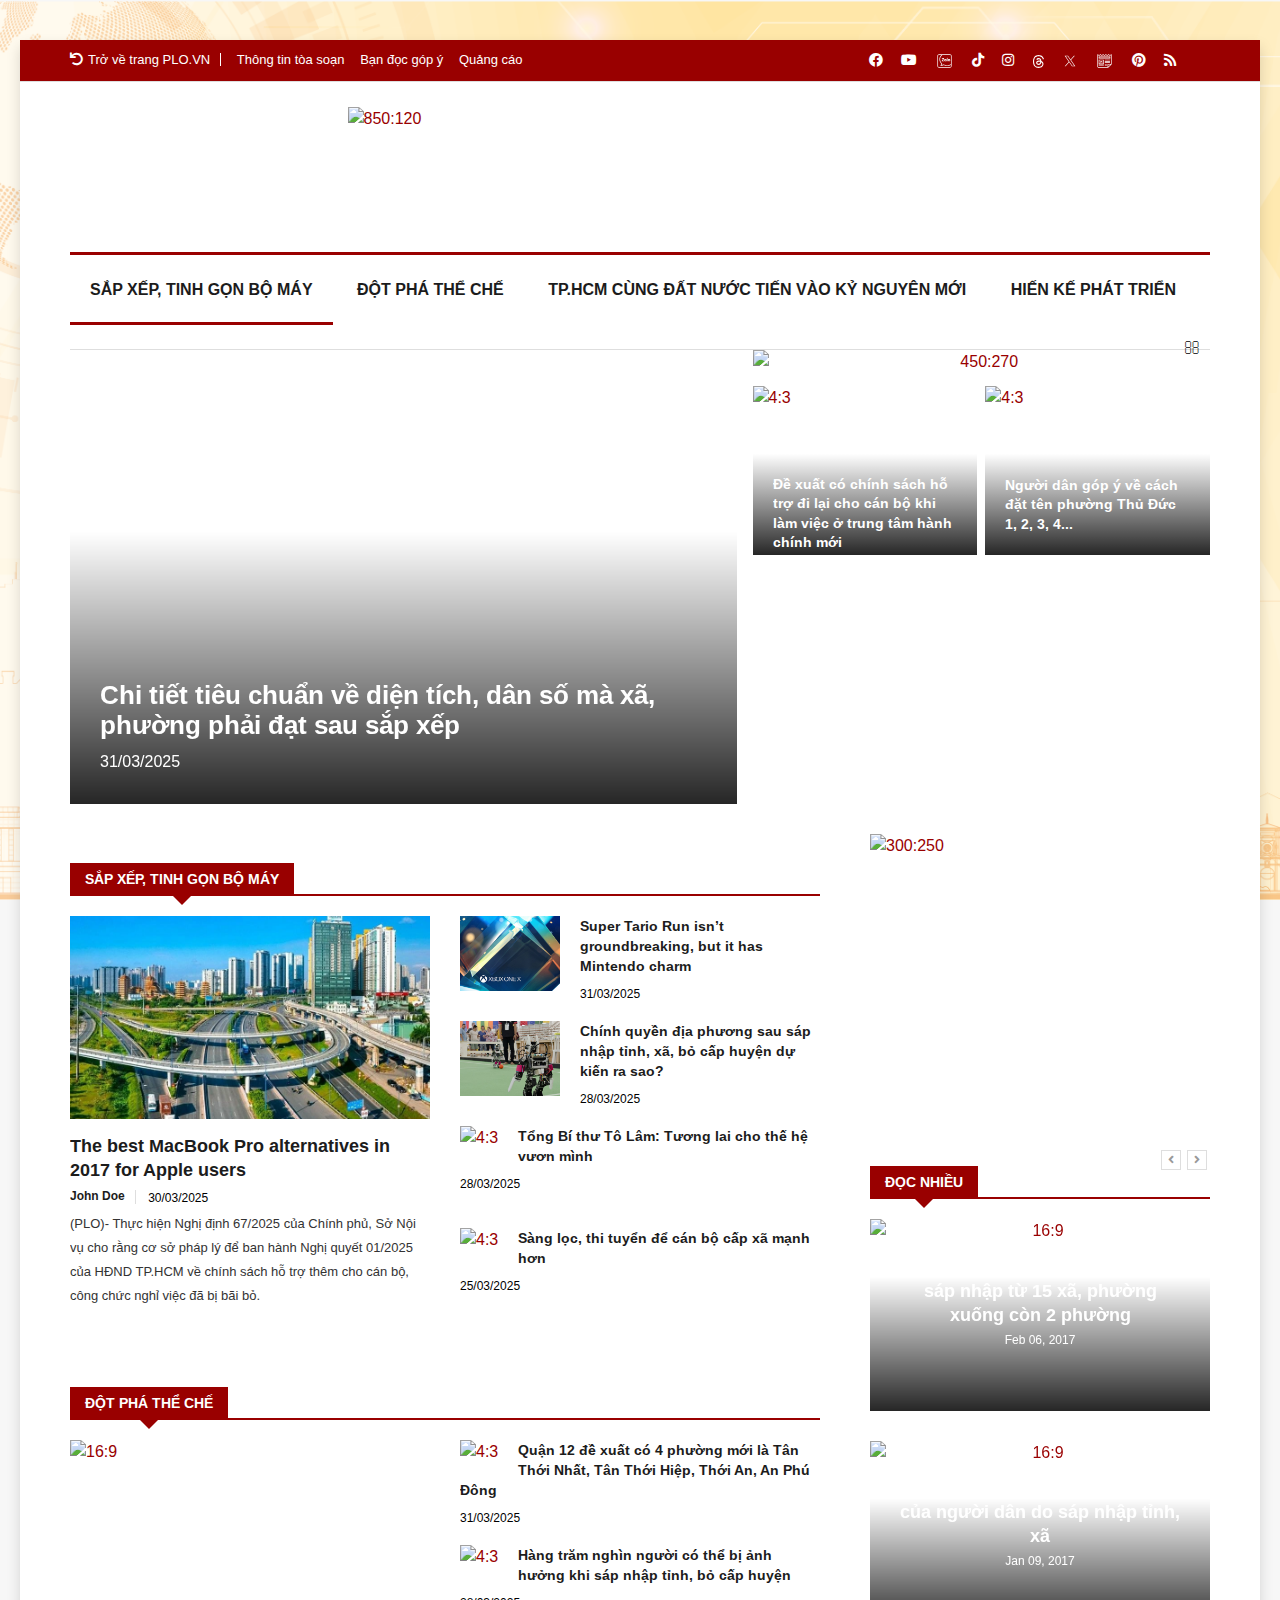
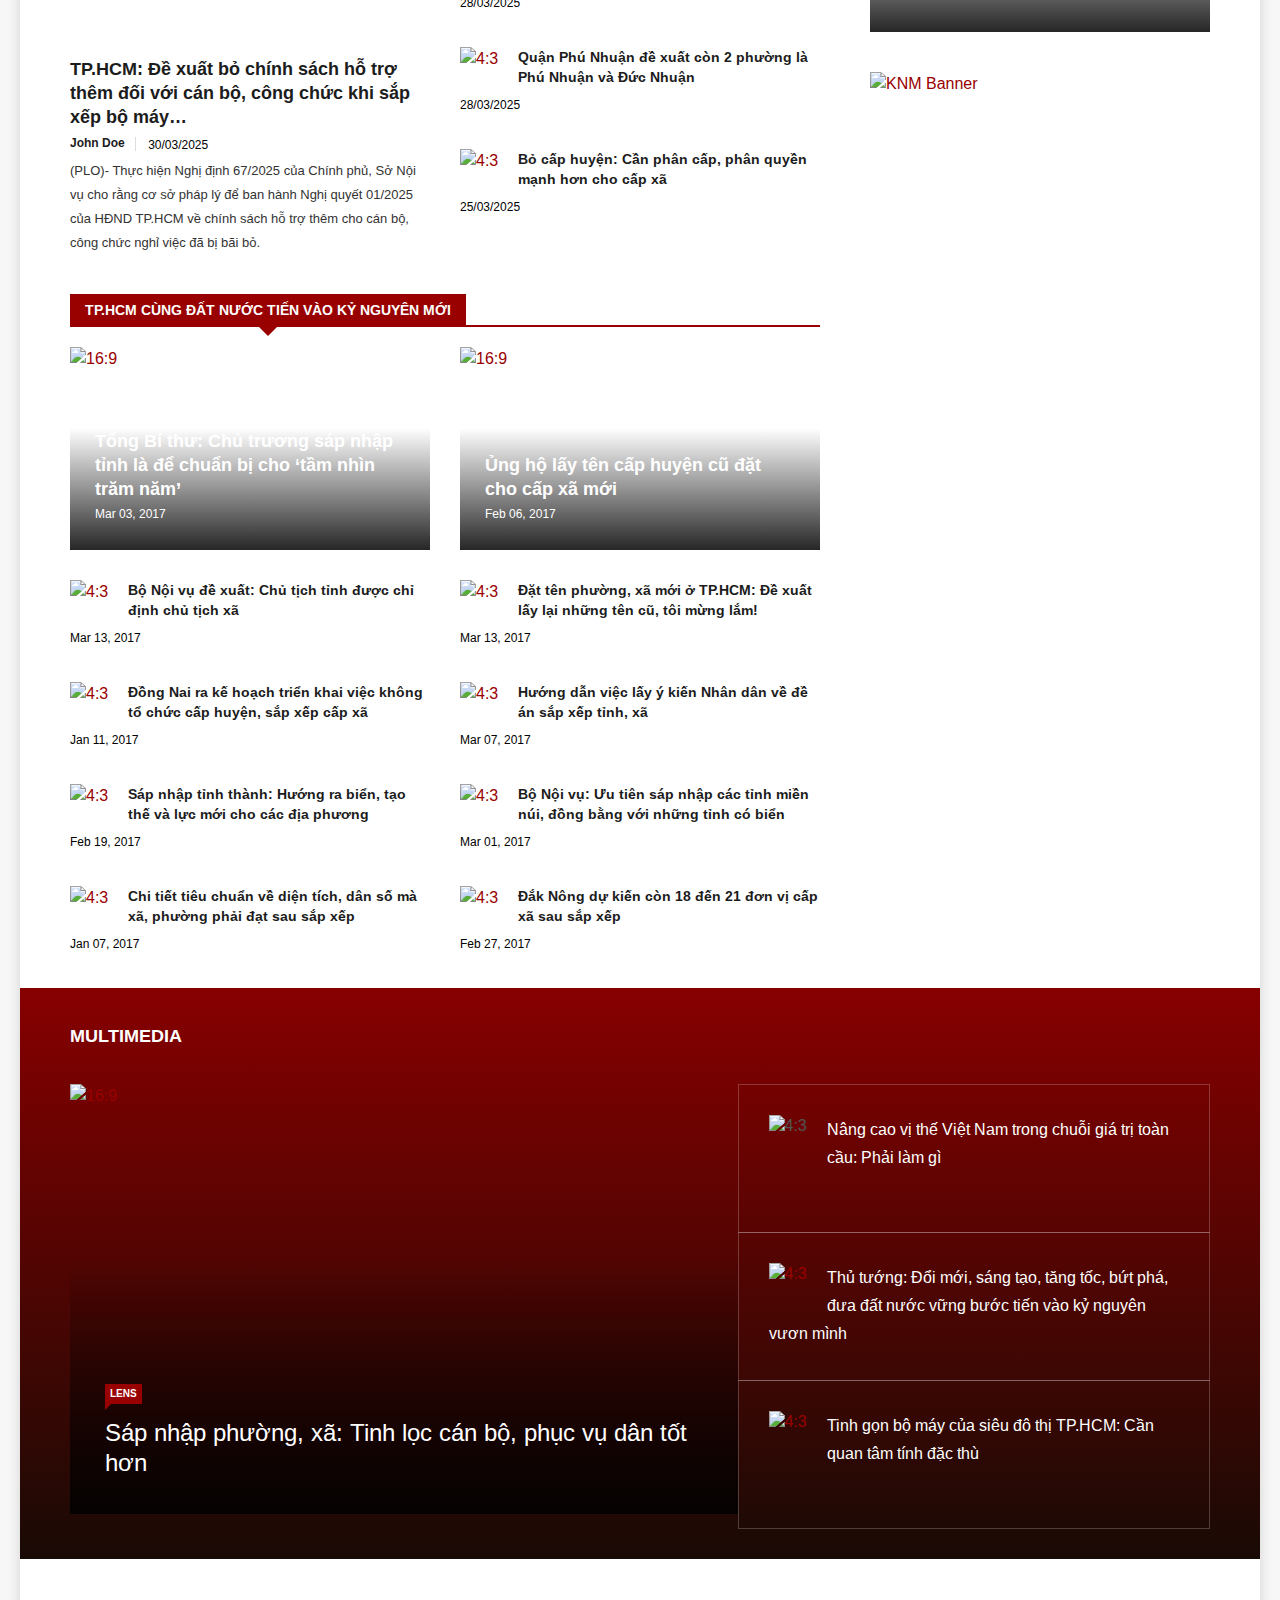
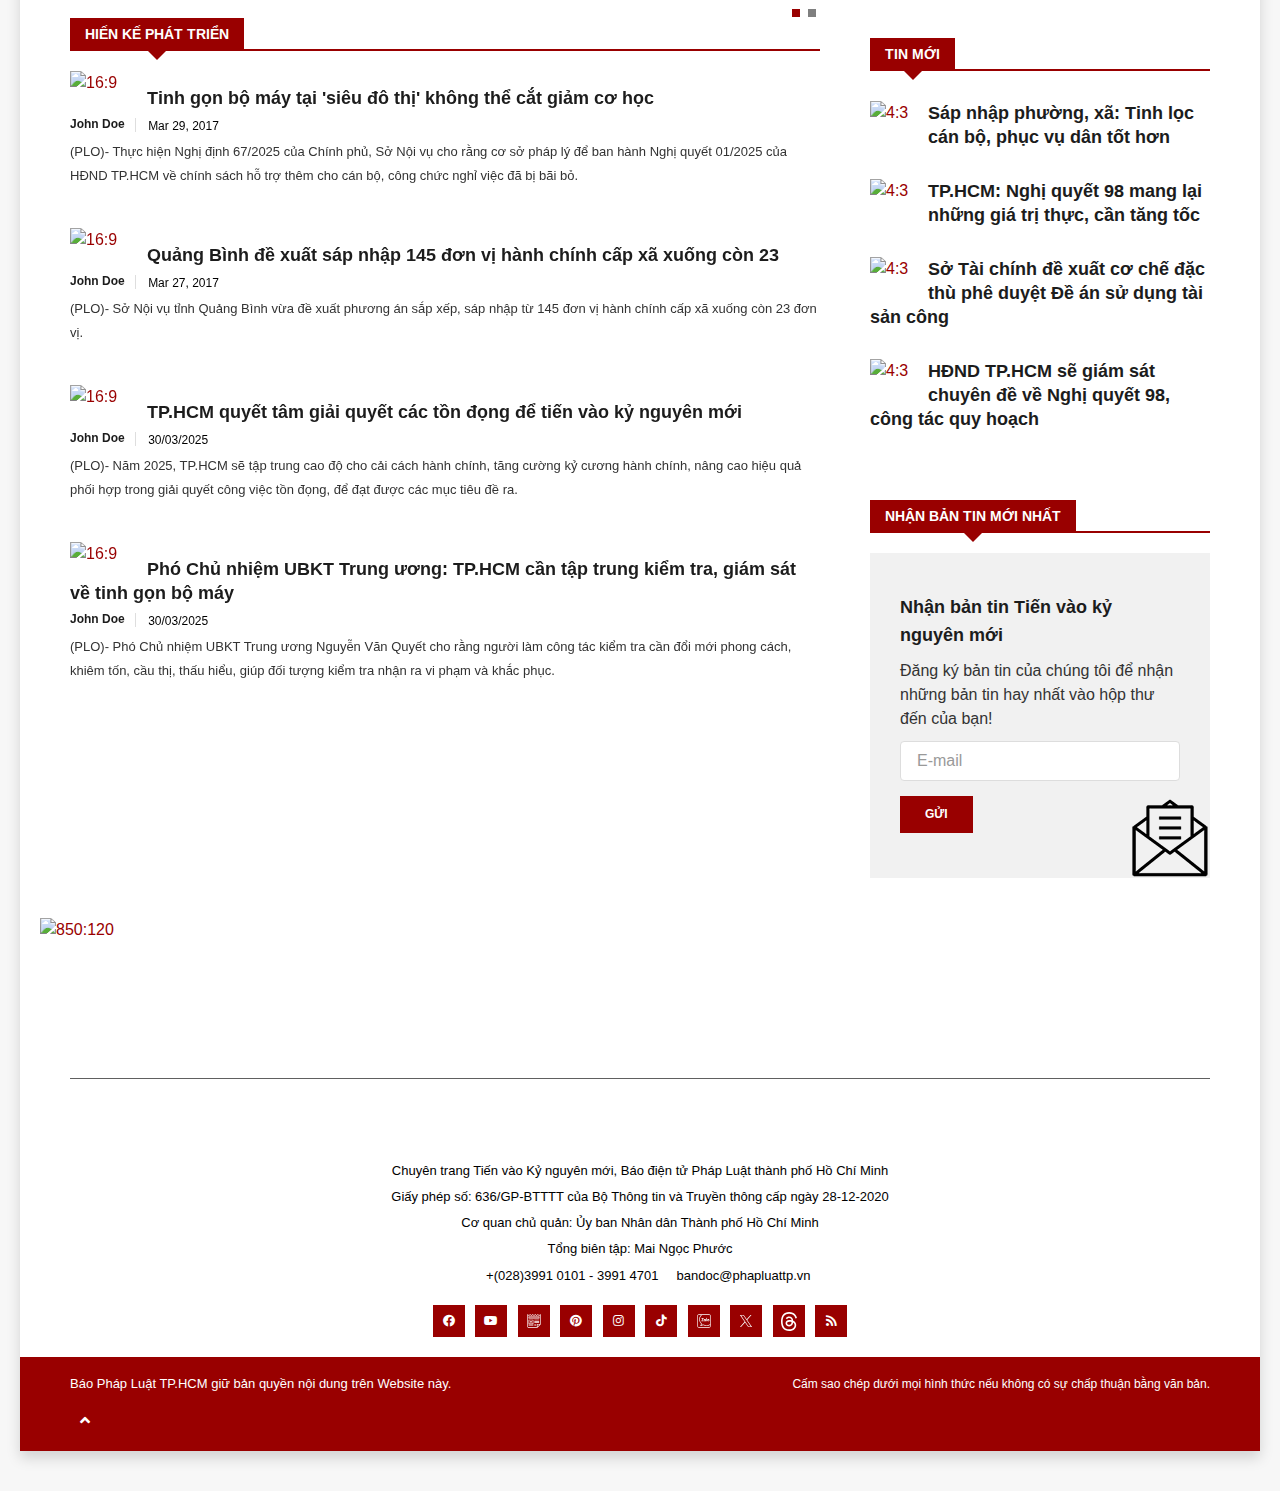
==== commit b1d2ba99: "update style.css" ====
--- a/index.html
+++ b/index.html
@@ -1,2526 +1,1351 @@
+
 <!DOCTYPE html>
-<html lang="vi">
-  <head>
-    <title>Tiến vào kỷ nguyên mới | Báo Pháp Luật TP. Hồ Chí Minh</title>
-    <meta name="description" content="Tiến vào kỷ nguyên mới" />
-    <meta name="keywords" content="Tiến vào kỷ nguyên mới" />
-    <meta name="news_keywords" content="Tiến vào kỷ nguyên mới" />
-    <meta http-equiv="Content-Type" content="text/html; charset=utf-8" />
-    <meta http-equiv="X-UA-Compatible" content="IE=edge" />
-    <meta http-equiv="refresh" content="1800" />
-    <meta name="revisit-after" content="1 days" />
-    <meta content="width=device-width, initial-scale=1, minimum-scale=1, maximum-scale=5, user-scalable=1" name="viewport" />
-    <meta http-equiv="content-language" content="vi" />
-    <meta name="format-detection" content="telephone=no" />
-    <meta name="format-detection" content="address=no" />
-    <meta name="apple-mobile-web-app-capable" content="yes" />
-    <meta name="apple-mobile-web-app-status-bar-style" content="black" />
-    <meta name="apple-mobile-web-app-title" content="Báo Pháp Luật TP. Hồ Chí Minh" />
-    <meta name="referrer" content="no-referrer-when-downgrade" />
-    <link rel="shortcut icon" href="https://static-cms-plo.epicdn.me/v4/web/styles/img/favicon.png" type="image/png" />
-    <meta http-equiv="x-dns-prefetch-control" content="on" />
-    <link rel="preconnect dns-prefetch" href="https://static-cms-plo.epicdn.me" />
-    <link rel="preconnect dns-prefetch" href="https://image.plo.vn" />
-    <link rel="preconnect dns-prefetch" href="//www.google-analytics.com" />
-    <link rel="preconnect dns-prefetch" href="//www.googletagmanager.com" />
-    <link rel="preconnect dns-prefetch" href="//stc.za.zaloapp.com" />
-    <link rel="preconnect dns-prefetch" href="//fonts.googleapis.com" />
-    <link rel="preconnect dns-prefetch" href="//pagead2.googlesyndication.com" />
-    <link rel="preconnect dns-prefetch" href="//tpc.googlesyndication.com" />
-    <link rel="preconnect dns-prefetch" href="//securepubads.g.doubleclick.net" />
-    <link rel="preconnect dns-prefetch" href="//accounts.google.com" />
-    <link rel="preconnect dns-prefetch" href="//adservice.google.com" />
-    <link rel="preconnect dns-prefetch" href="//adservice.google.com.vn" />
-    <link rel="preconnect dns-prefetch" href="//www.googletagservices.com" />
-    <link rel="preconnect dns-prefetch" href="//partner.googleadservices.com" />
-    <link rel="preconnect dns-prefetch" href="//tpc.googlesyndication.com" />
-    <link rel="preconnect dns-prefetch" href="//za.zdn.vn" />
-    <link rel="preconnect dns-prefetch" href="//sp.zalo.me" />
-    <link rel="preconnect dns-prefetch" href="//connect.facebook.net" />
-    <link rel="preconnect dns-prefetch" href="//www.facebook.com" />
-    <link rel="preconnect dns-prefetch" href="//graph.facebook.com" />
-    <link rel="preconnect dns-prefetch" href="//static.xx.fbcdn.net" />
-    <link rel="preconnect dns-prefetch" href="//staticxx.facebook.com" />
-    <link rel="preconnect dns-prefetch" href="//ad.vietbao.vn" />
-    <link rel="preconnect dns-prefetch" href="//jsc.mgid.com" />
-    <link rel="preconnect dns-prefetch" href="//s-img.mgid.com" />
-    <link rel="preconnect dns-prefetch" href="//media1.admicro.vn" />
-    <link rel="preconnect dns-prefetch" href="//lg1.logging.admicro.vn" />
-    <link rel="preconnect dns-prefetch" href="//api.trackpush.com/" />
-    <meta property="fb:pages" content="1456060158039641" />
-    <meta property="fb:app_id" content="1687101788255487" />
-    <meta name="zalo-platform-site-verification" content="J8w6BCU-5ZimWAOWoA4F9Y7McJ7DfqneDJG" />
-    <script>
-      var cmsConfig = {
-        domainDesktop: 'https://beta.plo.vn',
-        domainMobile: 'https://beta.plo.vn',
-        domainApi: 'https://beta-api.plo.vn',
-        domainStatic: 'https://static-cms-plo.epicdn.me/v4/web',
-        domainLog: 'https://beta-log.plo.vn',
-        googleAnalytics: 'G-LRBCS8D716',
-        siteId: 0,
-        adsZone: 333,
-        adsLazy: true,
-      }
-      if (window.location.protocol !== 'https:' && window.location.hostname.indexOf('plo.vn') !== -1) {
-        window.location = 'https://' + window.location.hostname + window.location.pathname + window.location.hash
-      }
-      var USER_AGENT = (window.navigator && window.navigator.userAgent) || '',
-        IS_MOBILE = /Android|webOS|iPhone|iPod|BlackBerry|Windows Phone|IEMobile|Mobile Safari|Opera Mini/i.test(USER_AGENT),
-        IS_REDIRECT = !1
-      function setCookie(e, o, i) {
-        var n = new Date(),
-          i = (n.setTime(n.getTime() + 24 * i * 60 * 60 * 1e3), 'expires=' + n.toUTCString())
-        document.cookie = e + '=' + o + '; ' + i + ';path=/;'
-      }
-      function getCookie(e) {
-        var o = document.cookie.indexOf(e + '='),
-          i = o + e.length + 1
-        return (!o && e !== document.cookie.substring(0, e.length)) || -1 === o
-          ? null
-          : (-1 === (e = document.cookie.indexOf(';', i)) && (e = document.cookie.length), unescape(document.cookie.substring(i, e)))
-      }
-      IS_MOBILE &&
-        getCookie('isDesktop') &&
-        (setCookie('isDesktop', 1, -1), (window.location = window.location.pathname + window.location.search), (IS_REDIRECT = !0))
-    </script>
-    <meta content="Tiến vào kỷ nguyên mới" itemprop="articleSection" />
-    <meta name="author" content="Báo Pháp Luật TP. Hồ Chí Minh" />
-    <meta name="copyright" content="Copyright © 2025 by Báo Pháp Luật TP. Hồ Chí Minh" />
-    <meta name="RATING" content="GENERAL" />
-    <meta name="GENERATOR" content="Báo Pháp Luật TP. Hồ Chí Minh" />
-    <meta content="Báo Pháp Luật TP. Hồ Chí Minh" itemprop="sourceOrganization" name="source" />
-    <meta content="news" itemprop="genre" name="medium" />
-    <meta content="vi-VN" itemprop="inLanguage" />
-    <meta name="geo.region" content="VN" />
-    <meta name="geo.placename" content="Hồ Chí Minh City" />
-    <meta name="geo.position" content="10.77639;106.701139" />
-    <meta name="ICBM" content="10.77639, 106.701139" />
-    <meta name="robots" content="noarchive, max-image-preview:large, index, follow" />
-    <meta name="GOOGLEBOT" content="noarchive, max-image-preview:large, index, follow" />
-    <link rel="canonical" href="https://beta.plo.vn/tien-vao-ky-nguyen-moi/" />
-
-    <meta property="og:site_name" content="Báo Pháp Luật TP. Hồ Chí Minh" />
-    <meta property="og:rich_attachment" content="true" />
-    <meta property="og:type" content="website" />
-    <meta property="og:url" itemprop="url" content="https://beta.plo.vn/tien-vao-ky-nguyen-moi/" />
-    <meta property="og:image" itemprop="thumbnailUrl" content="https://static-cms-plo.epicdn.me/v4/web/styles/img/logo_share.png" />
-    <meta property="og:image:width" content="1200" />
-    <meta property="og:image:height" content="630" />
-    <meta property="og:title" itemprop="headline" content="Tiến vào kỷ nguyên mới - trang 1" />
-    <meta
-      property="og:description"
-      itemprop="description"
-      content="Tổng hợp tin tức, hình ảnh video clip của Tiến vào kỷ nguyên mới được cập nhật nhanh 24h hôm nay. Kết quả trang 1 từ 1 đến 20(trong tổng số 10000 của Tiến vào kỷ nguyên mới)."
-    />
-    <meta name="twitter:card" value="summary" />
-    <meta name="twitter:url" content="https://beta.plo.vn/tien-vao-ky-nguyen-moi/" />
-    <meta name="twitter:title" content="Tiến vào kỷ nguyên mới - trang 1" />
-    <meta
-      name="twitter:description"
-      content="Tổng hợp tin tức, hình ảnh video clip của Tiến vào kỷ nguyên mới được cập nhật nhanh 24h hôm nay. Kết quả trang 1 từ 1 đến 20(trong tổng số 10000 của Tiến vào kỷ nguyên mới)."
-    />
-    <meta name="twitter:image" content="https://static-cms-plo.epicdn.me/v4/web/styles/img/logo_share.png" />
-    <meta name="twitter:site" content="@Báo Pháp Luật TP. Hồ Chí Minh" />
-    <meta name="twitter:creator" content="@Báo Pháp Luật TP. Hồ Chí Minh" />
-
-    <link
-      rel="preload"
-      href="https://static-cms-plo.epicdn.me/v4/web/styles/fonts/plo/UVFHeraBig/UVFHeraBig-Black.woff"
-      as="font"
-      type="font/woff"
-      crossorigin
-    />
-    <link
-      rel="preload"
-      href="https://static-cms-plo.epicdn.me/v4/web/styles/fonts/plo/UVFHeraBig/UVFHeraBig-Black.woff2"
-      as="font"
-      type="font/woff2"
-      crossorigin
-    />
-    <link rel="preload" href="https://static.plo.vn/v4/web/knm/css/main.min.css?v=1000" as="style" />
-    <link rel="preload" href="https://static.plo.vn/v4/web/knm/js/main.min.js?v=1000" as="script" />
-
-    <link rel="stylesheet" href="css/main.min.css?v=1000" />
-    <link rel="stylesheet" href="css/style.css" />
-
-    <script type="text/javascript">
-      var _metaOgUrl = 'https://beta.plo.vn/tien-vao-ky-nguyen-moi/'
-      var page_title = document.title
-      var tracked_url = window.location.pathname + window.location.search + window.location.hash
-    </script>
-    <script async="" src="https://www.googletagmanager.com/gtag/js?id=G-LRBCS8D716"></script>
-    <script>
-      if (!IS_REDIRECT) {
-        window.dataLayer = window.dataLayer || []
-        function gtag() {
-          dataLayer.push(arguments)
-        }
-        gtag('js', new Date())
-        gtag('config', 'G-LRBCS8D716')
-      }
-    </script>
-
-    <!-- Google Tag Manager -->
-    <script>
-      ;(function (w, d, s, l, i) {
-        w[l] = w[l] || []
-        w[l].push({ 'gtm.start': new Date().getTime(), event: 'gtm.js' })
-        var f = d.getElementsByTagName(s)[0],
-          j = d.createElement(s),
-          dl = l != 'dataLayer' ? '&l=' + l : ''
-        j.async = true
-        j.src = 'https://www.googletagmanager.com/gtm.js?id=' + i + dl
-        f.parentNode.insertBefore(j, f)
-      })(window, document, 'script', 'dataLayer', 'GTM-T6NZPXVC')
-    </script>
-    <!-- End Google Tag Manager -->
-    <script async defer src="https://static.plo.vn/v4/web/js/log.min.js?v=1.1"></script>
-    <script src="https://beta-api.plo.vn/ads?object_type=2&object_id=333&platform=1&head_append=1" data-object="333"></script>
-
-    <script async src="https://sp.zalo.me/plugins/sdk.js"></script>
-  </head>
-  <body class="boxed-layout">
-    <div class="body-inner">
-      <div id="top-bar" class="top-bar">
-        <div class="container">
+<html lang="en">
+<head>
+
+	<!-- Basic Page Needs
+	================================================== -->
+	<meta charset="utf-8">
+	<title>Tiến vào kỷ nguyên mới</title>
+
+	<!-- Mobile Specific Metas
+	================================================== -->
+
+	<meta http-equiv="X-UA-Compatible" content="IE=edge">
+	<meta name="viewport" content="width=device-width, initial-scale=1.0, maximum-scale=1.0, user-scalable=0">
+
+	<!--Favicon-->
+	<link rel="shortcut icon" href="https://static-cms-plo.epicdn.me/v4/web/styles/img/favicon.png" type="image/x-icon">
+	<link rel="icon" href="https://static-cms-plo.epicdn.me/v4/web/styles/img/favicon.png" type="image/x-icon">
+	
+	<!-- CSS
+	================================================== -->
+	
+	<!-- Bootstrap -->
+	<link rel="stylesheet" href="css/bootstrap.min.css">
+	<!-- Template styles-->
+	<link rel="stylesheet" href="css/style.css">
+	<!-- Responsive styles-->
+	<link rel="stylesheet" href="css/responsive.css">
+	<!-- FontAwesome -->
+	<link rel="stylesheet" href="css/font-awesome.min.css">
+	<!-- Animation -->
+	<link rel="stylesheet" href="css/animate.css">
+	<!-- Owl Carousel -->
+	<link rel="stylesheet" href="css/owl.carousel.min.css">
+	<link rel="stylesheet" href="css/owl.theme.default.min.css">
+	<!-- Colorbox -->
+	<link rel="stylesheet" href="css/colorbox.css">
+
+	<!-- HTML5 shim, for IE6-8 support of HTML5 elements. All other JS at the end of file. -->
+    <!--[if lt IE 9]>
+      <script src="js/html5shiv.js"></script>
+      <script src="js/respond.min.js"></script>
+    <![endif]-->
+
+</head>
+	
+<body class="boxed-layout">
+
+	<div class="body-inner">
+		<div id="top-bar" class="top-bar">
+			<div class="container">
+				<div class="row">
+					<div class="col-md-8 col-sm-8 col-xs-12">
+						<div class="ts-date">
+							<a href="https://plo.vn/"><i class="fas fa-undo"></i>Trở về trang PLO.VN</a>
+						</div>
+						<ul class="unstyled top-nav">
+							<li><a href="https://plo.vn/ban-bien-tap-post85.html">Thông tin tòa soạn</a></li>
+							<li><a href="https://plo.vn/gop-y.html">Bạn đọc góp ý</a></li>
+							<li><a href="https://plo.vn/quang-cao/">Quảng cáo</a></li>
+						</ul>
+					</div>
+					<!--/ Top bar left end -->
+		
+					<div class="col-md-4 col-sm-4 col-xs-12 top-social text-right">
+						<ul class="unstyled">
+							<li>
+								<a title="Facebook" href="https://www.facebook.com/phapluattp.vn">
+									<span class="social-icon"><i class="fab fa-facebook"></i></span>
+								</a>
+								<a title="Youtube" href=" https://www.youtube.com/@PLOTV">
+									<span class="social-icon"><i class="fab fa-youtube"></i></span>
+								</a>
+								<a title="OA Zalo" href="https://zalo.me/1833194750325839938;" class="icon-zalo">
+									<img src="./images/icon/zalo.svg" alt="Theo dõi Báo Pháp Luật Tp HCM trên OA ZALO" />
+								</a>
+								<a title="TikTok" href="https://www.tiktok.com/@plo.vn">
+									<span class="social-icon"><i class="fab fa-tiktok"></i></span>
+								</a>
+								<a title="Instagram" href="https://www.instagram.com/plo.vn/">
+									<span class="social-icon"><i class="fab fa-instagram"></i></span>
+								</a>
+								<a title="Threads" href="https://www.threads.net/@plo.vn" class="threads">
+									<img src="./images/icon/threads.svg" alt="Theo dõi Báo Pháp Luật Tp HCM trên Threads" />
+								</a>
+								<a title="X" href="https://x.com/phapluattphcm" class="mxh-x">
+									<img src="./images/icon/x.svg" alt="Theo dõi Báo Pháp Luật Tp HCM trên X" />
+								</a>
+								<a
+									title="Google News"
+									href="https://news.google.com/publications/CAAqHggKIhhDQklTREFnTWFnZ0tCbkJzYnk1MmJpZ0FQAQ?ceid=VN:vi&oc=3"
+									class="google-news"
+								>
+									<img src="./images/icon/google-news.svg" alt="Theo dõi Báo Pháp Luật Tp HCM trên X" class="mxh-x" />
+								</a>
+		
+								<a title="Pinterest" href="https://www.pinterest.com/plo_vn">
+									<span class="social-icon"><i class="fab fa-pinterest"></i></span>
+								</a>
+								<a title="Rss" href="https://plo.vn/rss/home.rss">
+									<span class="social-icon"><i class="fas fa-rss"></i></span>
+								</a>
+							</li>
+						</ul>
+						<!-- Ul end -->
+					</div>
+					<!--/ Top social col end -->
+				</div>
+				<!--/ Content row end -->
+			</div>
+			<!--/ Container end -->
+		</div>
+		<!--/ Topbar end -->		
+		<!-- Header start -->
+		<header id="header" class="header">
+			<div class="container">
+				<div class="row">
+					<div class="col-xs-12 col-sm-3 col-md-3">
+						<div class="logo">
+							<a href="index.html">
+								<img src="https://static.plo.vn/v4/web/styles/img/plo-logo.svg" alt="" />
+							</a>
+						</div>
+					</div>
+					<!-- logo col end -->
+					
+						<div
+							id="adsWeb_KNMTop"
+							class="banner"
+							data-name="Banner Kỷ nguyên mới"
+							data-position="adsWeb_KNMTop"
+							tag="adsWeb_KNMTop"
+							style="width: 100%; margin-left: auto; margin-right: auto; overflow: hidden; position: relative"
+						>
+							<a href="#" target="_blank" rel="noopener">
+								<img
+									src="https://image.plo.vn/Uploaded/ngocbe/2025_04_01/bg-ngang-9272-9551.jpg"
+									width="850"
+									height="120"
+									style="display: block; width: 100%; height: 120px; border: 0" alt="850:120"
+								/>
+							</a>
+						</div>
+				
+					<!-- header right end -->
+				</div>
+				<!-- Row end -->
+			</div>
+			<!-- Logo and banner area end -->
+		</header>		
+<div class="main-nav clearfix">
+  <div class="container">
+    <div class="row">
+      <nav class="site-navigation navigation">
+        <div class="site-nav-inner pull-left">
+          <button type="button" class="navbar-toggle" data-toggle="collapse" data-target=".navbar-collapse">
+            <span class="sr-only">Toggle navigation</span>
+            <span class="icon-bar"></span>
+            <span class="icon-bar"></span>
+            <span class="icon-bar"></span>
+          </button>
+          <div class="collapse navbar-collapse navbar-responsive-collapse">
+            <ul class="nav navbar-nav">
+              <li class="dropdown active">
+                <a href="category.html" class="dropdown-toggle" data-toggle="dropdown">Sắp xếp, tinh gọn bộ máy </a>
+              </li>
+              <li class="dropdown mega-dropdown">
+                <a href="category.html" class="dropdown-toggle">Đột phá thể chế </a>
+              </li>
+              <!-- Tab menu end -->
+              <li>
+                <a href="category.html">TP.HCM cùng đất nước tiến vào kỷ nguyên mới</a>
+              </li>
+              <li>
+                <a href="category.html">Hiến kế phát triển</a>
+              </li>
+            </ul>
+            <!--/ Nav ul end -->
+          </div>
+          <!--/ Collapse end -->
+        </div>
+        <!-- Site Navbar inner end -->
+      </nav>
+      <!--/ Navigation end -->
+      <div class="nav-search">
+        <span id="search"><i class="fab fa-search"></i></span>
+      </div>
+      <!-- Search end -->
+
+      <div class="search-block" style="display: none">
+        <input type="text" class="form-control" placeholder="Tìm kiếm" />
+        <span class="search-close">×</span>
+      </div>
+      <!-- Site search end -->
+    </div>
+    <!--/ Row end -->
+  </div>
+  <!--/ Container end -->
+</div>
+
+<section class="featured-post-area no-padding">
+  <div class="container">
+    <div class="row">
+      <div class="col-md-7 col-xs-12 pad-r">
+				<div id="featured-slider" class="owl-carousel owl-theme featured-slider content-bottom">
+					<a href="post.html">
+						<div
+							class="item"
+							style="
+								background-image: url(https://image.plo.vn/w850/Uploaded/2025/xqeioxdrky/2025_03_29/chi-tiet-tieu-chuan-ve-dien-tich-dan-so-ma-xa-phuong-phai-dat-sau-sap-xep-7401-1687.jpg.webp);
+							"
+							aria-label="16:9"
+						>
+							<div class="featured-post">
+								<div class="post-content">
+									<h2 class="post-title title-extra-large">Chi tiết tiêu chuẩn về diện tích, dân số mà xã, phường phải đạt sau sắp xếp</h2>
+									<span class="post-date">31/03/2025</span>
+								</div>
+							</div>
+							<!--/ Featured post end -->
+						</div>
+						<!-- Item 1 end -->
+					</a>
+					<a href="post.html"
+						><div
+							class="item"
+							style="
+								background-image: url(https://image.plo.vn/w850/Uploaded/2025/xqeioxdrky/2025_03_26/huong-dan-lay-y-kien-nhan-dan-ve-de-an-sap-nhap-tinh-xa-bo-noi-vu-4483-7712.jpg.webp);
+							"
+						>
+							<div class="featured-post">
+								<div class="post-content">
+									<h2 class="post-title title-extra-large">Hướng dẫn việc lấy ý kiến Nhân dân về đề án sắp xếp tỉnh, xã</h2>
+									<span class="post-date">31/03/2025</span>
+								</div>
+							</div>
+							<!--/ Featured post end -->
+						</div>
+						<!-- Item 2 end --></a>
+						<a href="post.html">
+						<div
+							class="item"
+							style="background-image: url(https://image.plo.vn/w850/Uploaded/2025/kjxyqdxwp/2025_03_26/quan-binh-tan-1-4221-8803.jpg.webp)">
+							<div class="featured-post">
+								<div class="post-content">
+									<h2 class="post-title title-extra-large">Quận Bình Tân sẽ có 'siêu phường' gần 300.000 dân</h2>
+									<span class="post-date">31/03/2025</span>
+								</div>
+							</div>
+							<!--/ Featured post end -->
+						</div>
+						<!-- Item 3 end --></a>
+				</div>
+				<!-- Featured owl carousel end-->				
+			</div>
+			<div class="col-md-5 col-xs-12 pad-l">
+        <div class="row">
+          <div class="col-sm-12">
+						<div
+						id="adsWeb_AdsKNMTBT"
+						class="banner"
+						data-name="KNM-Tổng Bí Thư"
+						data-position="adsWeb_AdsKNMTBT"
+						data-index="0"
+						rel="4930"
+						tag="adsWeb_AdsKNMTBT"
+						style="width: 100%; margin-bottom: 5px; overflow: hidden; position: relative; text-align: center"
+					>
+						<a href="tag.html" target="_blank" rel="noopener">
+							<img
+								src="https://image.plo.vn/Uploaded/ngocbe/2025_04_08/tbt-tl1-01-8870-2238.png"
+								width="100%"
+								height="auto"
+								style="display: block; width: 100%; height: auto; border: 0"
+								alt="450:270"
+							/>
+							<span class="hover-overlay"></span>
+						</a>
+					</div>
+
+					</div>
+					<div class="col-sm-6 pad-r-small">
+						
+							<div class="post-overaly-style hot-post-bottom clearfix">
+								<div class="post-thumb">
+									<a href="post.html">
+										<img class="img-responsive " src="https://image.plo.vn/w850/Uploaded/2025/xqeioxdrky/2025_03_26/de-xuat-co-chinh-sach-ho-tro-di-lai-cho-can-bo-khi-lam-viec-o-trung-tam-hanh-chinh-moi-7669-6262.jpg.webp" alt="4:3"  />
+									</a>
+								</div>
+								<div class="post-content">
+									<h2 class="post-title title-medium">
+										<a href="post.html">
+											Đề xuất có chính sách hỗ trợ đi lại cho cán bộ khi làm việc ở trung tâm hành chính mới
+										</a>
+									</h2>
+								</div>
+							</div>
+						</a>
+					</div>
+						<div class="col-sm-6 pad-l-small">
+							
+								<div class="post-overaly-style hot-post-bottom clearfix">
+									<div class="post-thumb">
+										<a href="post.html">
+											<img class="img-responsive " src="https://image.plo.vn/w850/Uploaded/2025/drkxrdeiox/2023_10_11/tp-thu-duc-4221-9144.jpg.webp" alt="4:3" />
+										</a>
+									</div>
+									<div class="post-content">
+										<h2 class="post-title title-medium">
+											<a href="post.html">
+												Người dân góp ý về cách đặt tên phường Thủ Đức 1, 2, 3, 4...
+											</a>
+										</h2>
+									</div>
+								</div>
+							</div>
+			</div>
+		</div>
+	</div>
+</section>
+<section class="block-wrapper">
+  <div class="container">
+    <div class="row">
+      <div class="col-lg-8 col-md-8 col-sm-12 col-xs-12">
+				<div class="block color-blue">
+          <h3 class="block-title"><span>Sắp xếp, tinh gọn bộ máy</span></h3>
           <div class="row">
-            <div class="col-md-8 col-sm-8 col-xs-12">
-              <div class="ts-date">
-                <a href="https://plo.vn/"><i class="fas fa-undo"></i>Trở về trang PLO.VN</a>
+              <div class="col-md-6 col-sm-6">
+                <div class="post-block-style clearfix">
+                <div class="post-thumb">
+                  <a href="post.html">
+                    <img class="img-responsive " src="images/news/tech/gadget1.jpg" alt="16:9" />
+                  </a>
+                </div>
+                
+                <div class="post-content">
+                   <h2 class="post-title">
+                     <a href="post.html">The best MacBook Pro alternatives in 2017 for Apple users</a>
+                   </h2>
+                   <div class="post-meta">
+                     <span class="post-author"><a href="#">John Doe</a></span>
+                     <span class="post-date">30/03/2025</span>
+                   </div>
+                   <p>(PLO)- Thực hiện Nghị định 67/2025 của Chính phủ, Sở Nội vụ cho rằng cơ sở pháp lý để ban hành Nghị quyết 01/2025 của HĐND TP.HCM về chính sách hỗ trợ thêm cho cán bộ, công chức nghỉ việc đã bị bãi bỏ. </p>
+                 </div><!-- Post content end -->
+              </div><!-- Post Block style end -->
+              </div><!-- Col end -->
+
+              <div class="col-md-6 col-sm-6">
+                <div class="list-post-block m-top-0">
+                <ul class="list-post">
+                  <li class="clearfix">
+                    <div class="post-block-style post-float clearfix">
+                      <div class="post-thumb">
+                        <a href="post.html">
+                          <img class="img-responsive " src="images/news/tech/game4.jpg" alt="4:3" />
+                        </a>
+                        
+                      </div><!-- Post thumb end -->
+
+                      <div class="post-content">
+                         <h2 class="post-title title-small">
+                           <a href="post.html">Super Tario Run isn’t groundbreaking, but it has Mintendo charm</a>
+                         </h2>
+                         <div class="post-meta">
+                           <span class="post-date">31/03/2025</span>
+                         </div>
+                       </div><!-- Post content end -->
+                    </div><!-- Post block style end -->
+                  </li><!-- Li 1 end -->
+
+                  <li class="clearfix">
+                    <div class="post-block-style post-float clearfix">
+                      <div class="post-thumb">
+                        <a href="#">
+                          <img class="img-responsive " src="images/news/tech/robot1.jpg" alt="4:3" />
+                        </a>
+                        
+                      </div><!-- Post thumb end -->
+
+                      <div class="post-content">
+                         <h2 class="post-title title-small">
+                           <a href="#">Chính quyền địa phương sau sáp nhập tỉnh, xã, bỏ cấp huyện dự kiến ra sao?</a>
+                         </h2>
+                         <div class="post-meta">
+                           <span class="post-date">28/03/2025</span>
+                         </div>
+                       </div><!-- Post content end -->
+                    </div><!-- Post block style end -->
+                  </li><!-- Li 2 end -->
+
+                  <li class="clearfix">
+                    <div class="post-block-style post-float clearfix">
+                      <div class="post-thumb">
+                        <a href="#">
+                          <img class="img-responsive " src="https://image.plo.vn/w2000/Uploaded/2025/xqeioxdrky/2025_03_24/tong-bi-thu-to-lam-tuong-lai-cho-the-he-vuon-minh-2534-450.jpg.webp" alt="4:3" />
+                        </a>
+                        
+                      </div><!-- Post thumb end -->
+
+                      <div class="post-content">
+                         <h2 class="post-title title-small">
+                           <a href="#">Tổng Bí thư Tô Lâm: Tương lai cho thế hệ vươn mình</a>
+                         </h2>
+                         <div class="post-meta">
+                           <span class="post-date">28/03/2025</span>
+                         </div>
+                       </div><!-- Post content end -->
+                    </div><!-- Post block style end -->
+                  </li><!-- Li 3 end -->
+
+                  <li class="clearfix">
+                    <div class="post-block-style post-float clearfix">
+                      <div class="post-thumb">
+                        <a href="#">
+                          <img class="img-responsive " src="https://image.plo.vn/w850/Uploaded/2025/xqeioxdrky/2025_03_10/bo-chinh-tri-chi-dao-tam-dung-tuyen-dung-bo-nhiem-can-bo-lam-lanh-dao-quan-ly-3393-2197.jpg.webp" alt="4:3" />
+                        </a>
+                        
+                      </div><!-- Post thumb end -->
+
+                      <div class="post-content">
+                         <h2 class="post-title title-small">
+                           <a href="#">Sàng lọc, thi tuyển để cán bộ cấp xã mạnh hơn</a>
+                         </h2>
+                         <div class="post-meta">
+                           <span class="post-date">25/03/2025</span>
+                         </div>
+                       </div><!-- Post content end -->
+                    </div><!-- Post block style end -->
+                  </li><!-- Li 4 end -->
+                </ul><!-- List post end -->
+              </div><!-- List post block end -->
+              </div><!-- List post Col end -->
+            </div><!-- Row end -->
+        </div><!-- Chủ trương, chính sách block end -->
+				<div class="gap-40"></div>
+				<div class="block color-orange">
+					<h3 class="block-title"><span>Đột phá thể chế</span></h3>
+					<div class="row">
+						<div class="col-md-6 col-sm-6">
+							<div class="post-block-style clearfix">
+								<div class="post-thumb">
+                  <a href="#">
+                    <img class="img-responsive " src="https://image.plo.vn/w850/Uploaded/2025/znaebe/2025_03_24/tp-hcm-de-xuat-bo-chinh-sach-ho-tro-them-doi-voi-can-bo-cong-chuc-khi-sap-xep-bo-may-5989-3810.jpg.webp" alt="16:9" />
+                  </a>
+                </div>
+								<div class="post-content">
+									<h2 class="post-title">
+										<a href="#">TP.HCM: Đề xuất bỏ chính sách hỗ trợ thêm đối với cán bộ, công chức khi sắp xếp bộ máy…</a>
+									</h2>
+									<div class="post-meta">
+										<span class="post-author"><a href="#">John Doe</a></span>
+										<span class="post-date">30/03/2025</span>
+									</div>
+									<p>(PLO)- Thực hiện Nghị định 67/2025 của Chính phủ, Sở Nội vụ cho rằng cơ sở pháp lý để ban hành Nghị quyết 01/2025 của HĐND TP.HCM về chính sách hỗ trợ thêm cho cán bộ, công chức nghỉ việc đã bị bãi bỏ. </p>
+								</div>
+							</div>
+						</div>
+						<div class="col-md-6 col-sm-6">
+							<div class="list-post-block m-top-0">
+								<ul class="list-post">
+									<li class="clearfix">
+                    <div class="post-block-style post-float clearfix">
+                      <div class="post-thumb">
+                        <a href="#">
+                          <img class="img-responsive " src="https://image.plo.vn/w850/Uploaded/2025/yrfjpyeslyr/2025_03_26/quan-12-de-xuat-2-8764-8521.png.webp" alt="4:3" />
+                        </a>
+                        
+                      </div><!-- Post thumb end -->
+
+                      <div class="post-content">
+                         <h2 class="post-title title-small">
+                           <a href="#">Quận 12 đề xuất có 4 phường mới là Tân Thới Nhất, Tân Thới Hiệp, Thới An, An Phú Đông</a>
+                         </h2>
+                         <div class="post-meta">
+                           <span class="post-date">31/03/2025</span>
+                         </div>
+                       </div><!-- Post content end -->
+                    </div><!-- Post block style end -->
+                  </li><!-- Li 1 end -->
+									<li class="clearfix">
+                    <div class="post-block-style post-float clearfix">
+                      <div class="post-thumb">
+                        <a href="#">
+                          <img class="img-responsive " src="https://image.plo.vn/w850/Uploaded/2025/xqeioxdrky/2025_03_25/so-nguoi-anh-huong-khi-sap-nhap-tinh-bo-cap-huyen-co-the-hang-tram-nghin-nguoi-tinh-gon-bo-may-nguyen-thi-thanh-2421-9189.jpg.webp" alt="4:3" />
+                        </a>
+                        
+                      </div><!-- Post thumb end -->
+
+                      <div class="post-content">
+                         <h2 class="post-title title-small">
+                           <a href="#">Hàng trăm nghìn người có thể bị ảnh hưởng khi sáp nhập tỉnh, bỏ cấp huyện
+</a>
+                         </h2>
+                         <div class="post-meta">
+                           <span class="post-date">28/03/2025</span>
+                         </div>
+                       </div><!-- Post content end -->
+                    </div><!-- Post block style end -->
+                  </li><!-- Li 2 end -->
+									<li class="clearfix">
+                    <div class="post-block-style post-float clearfix">
+                      <div class="post-thumb">
+                        <a href="#">
+                          <img class="img-responsive " src="https://image.plo.vn/w850/Uploaded/2025/pwvobpiu/2025_03_25/quan-phu-nhuan-1911-4839.png.webp" alt="4:3" />
+                        </a>
+                        
+                      </div><!-- Post thumb end -->
+
+                      <div class="post-content">
+                         <h2 class="post-title title-small">
+                           <a href="#">Quận Phú Nhuận đề xuất còn 2 phường là Phú Nhuận và Đức Nhuận</a>
+                         </h2>
+                         <div class="post-meta">
+                           <span class="post-date">28/03/2025</span>
+                         </div>
+                       </div><!-- Post content end -->
+                    </div><!-- Post block style end -->
+                  </li><!-- Li 3 end -->
+									<li class="clearfix">
+                    <div class="post-block-style post-float clearfix">
+                      <div class="post-thumb">
+                        <a href="#">
+                          <img class="img-responsive " src="https://image.plo.vn/w850/Uploaded/2025/xqeioxdrky/2025_03_21/bo-cap-huyen-can-phan-cap-phan-quyen-manh-hon-cho-cap-xa-nguyen-thi-viet-nga-9179-922.jpg.webp" alt="4:3" />
+                        </a>
+                        
+                      </div><!-- Post thumb end -->
+
+                      <div class="post-content">
+                         <h2 class="post-title title-small">
+                           <a href="#">Bỏ cấp huyện: Cần phân cấp, phân quyền mạnh hơn cho cấp xã
+</a>
+                         </h2>
+                         <div class="post-meta">
+                           <span class="post-date">25/03/2025</span>
+                         </div>
+                       </div><!-- Post content end -->
+                    </div><!-- Post block style end -->
+                  </li><!-- Li 4 end -->
+								</ul>
+							</div>
+						</div>
+					</div>
+				</div>
+				<div class="block color-orange">
+					<h3 class="block-title"><span>TP.HCM cùng đất nước tiến vào kỷ nguyên mới</span></h3>
+					<div class="row">
+            <div class="col-md-6 col-sm-6">
+              <div class="post-overaly-style clearfix">
+								<div class="post-thumb">
+                  <a href="#">
+                    <img class="img-responsive " src="https://image.plo.vn/w850/Uploaded/2025/ahucpla/2025_03_29/tong-bi-thu-2-1916-366.jpg.webp" alt="16:9">
+                  </a>
+                </div>
+								<div class="post-content">
+                   
+									<h2 class="post-title">
+										<a href="#">Tổng Bí thư: Chủ trương sáp nhập tỉnh là để chuẩn bị cho ‘tầm nhìn trăm năm’</a>
+									</h2>
+									<div class="post-meta">
+										<span class="post-date">Mar 03, 2017</span>
+									</div>
+								</div><!-- Post content end -->
+							</div><!-- Post Overaly Article end -->
+							<div class="list-post-block">
+                <ul class="list-post">
+                  <li class="clearfix">
+                    <div class="post-block-style post-float clearfix">
+											<div class="post-thumb">
+                        <a href="#">
+                          <img class="img-responsive " src="https://image.plo.vn/w850/Uploaded/2025/xqeioxdrky/2025_03_29/bo-noi-vu-de-xuat-chu-tich-tinh-duoc-chi-dinh-chu-tich-xa-3839-6844.jpg.webp" alt="4:3">
+                        </a>
+                        
+                      </div><!-- Post thumb end -->
+											<div class="post-content">
+												<h2 class="post-title title-small">
+													<a href="#">Bộ Nội vụ đề xuất: Chủ tịch tỉnh được chỉ định chủ tịch xã</a>
+												</h2>
+												<div class="post-meta">
+													<span class="post-date">Mar 13, 2017</span>
+												</div>
+											</div><!-- Post content end -->
+										</div>
+									</li>
+									<li class="clearfix">
+                    <div class="post-block-style post-float clearfix">
+                      <div class="post-thumb">
+                        <a href="#">
+                          <img class="img-responsive " src="https://image.plo.vn/w850/Uploaded/2025/azmtn/2025_03_29/don-vi-hanh-chinh-388-5980.jpg.webp" alt="4:3">
+                        </a>
+                        
+                      </div><!-- Post thumb end -->
+
+                      <div class="post-content">
+                         <h2 class="post-title title-small">
+                           <a href="#">Đồng Nai ra kế hoạch triển khai việc không tổ chức cấp huyện, sắp xếp cấp xã</a>
+                         </h2>
+                         <div class="post-meta">
+                           <span class="post-date">Jan 11, 2017</span>
+                         </div>
+                       </div><!-- Post content end -->
+                    </div><!-- Post block style end -->
+                  </li><!-- Li 2 end -->
+									<li class="clearfix">
+                    <div class="post-block-style post-float clearfix">
+                      <div class="post-thumb">
+                        <a href="#">
+                          <img class="img-responsive " src="https://image.plo.vn/w850/Uploaded/2025/drkxrdeiox/2025_03_28/quoc-hoi-khao-sat-ve-nguon-nhan-luc-tphcm-4-8128-6747.jpg.webp" alt="4:3">
+                        </a>
+                        
+                      </div><!-- Post thumb end -->
+
+                      <div class="post-content">
+                         <h2 class="post-title title-small">
+                           <a href="#">Sáp nhập tỉnh thành: Hướng ra biển, tạo thế và lực mới cho các địa phương</a>
+                         </h2>
+                         <div class="post-meta">
+                           <span class="post-date">Feb 19, 2017</span>
+                         </div>
+                       </div><!-- Post content end -->
+                    </div><!-- Post block style end -->
+                  </li><!-- Li 3 end -->
+									<li class="clearfix">
+                    <div class="post-block-style post-float clearfix">
+                      <div class="post-thumb">
+                        <a href="#">
+                          <img class="img-responsive " src="https://image.plo.vn/w850/Uploaded/2025/xqeioxdrky/2025_03_29/chi-tiet-tieu-chuan-ve-dien-tich-dan-so-ma-xa-phuong-phai-dat-sau-sap-xep-7401-1687.jpg.webp" alt="4:3">
+                        </a>
+                        
+                      </div><!-- Post thumb end -->
+
+                      <div class="post-content">
+                         <h2 class="post-title title-small">
+                           <a href="#">Chi tiết tiêu chuẩn về diện tích, dân số mà xã, phường phải đạt sau sắp xếp</a>
+                         </h2>
+                         <div class="post-meta">
+                           <span class="post-date">Jan 07, 2017</span>
+                         </div>
+                       </div><!-- Post content end -->
+                    </div><!-- Post block style end -->
+                  </li><!-- Li 4 end -->
+								</ul>
+							</div>
+						</div>
+						<div class="col-md-6 col-sm-6">
+              <div class="post-overaly-style last clearfix">
+								<div class="post-thumb">
+                  <a href="#">
+                    <img class="img-responsive " src="https://image.plo.vn/w850/Uploaded/2025/qjfsm/2025_03_28/tinh-binh-duong-1-4431-3941.jpg.webp" alt="16:9">
+                  </a>
+                </div>
+								<div class="post-content">
+                   
+									<h2 class="post-title">
+										<a href="#">Ủng hộ lấy tên cấp huyện cũ đặt cho cấp xã mới</a>
+									</h2>
+									<div class="post-meta">
+										<span class="post-date">Feb 06, 2017</span>
+									</div>
+								</div><!-- Post content end -->
+							</div><!-- Post Overaly Article end -->
+							<div class="list-post-block">
+                <ul class="list-post">
+                  <li class="clearfix">
+                    <div class="post-block-style post-float clearfix">
+                      <div class="post-thumb">
+                        <a href="#">
+                          <img class="img-responsive " src="https://image.plo.vn/270x180/Uploaded/2025/rkznug/2025_03_26/dia-danh-cu-5-4637-9133.jpg" alt="4:3">
+                        </a>
+                        
+                      </div><!-- Post thumb end -->
+
+                      <div class="post-content">
+                         <h2 class="post-title title-small">
+                           <a href="#">Đặt tên phường, xã mới ở TP.HCM: Đề xuất lấy lại những tên cũ, tôi mừng lắm!</a>
+                         </h2>
+                         <div class="post-meta">
+                           <span class="post-date">Mar 13, 2017</span>
+                         </div>
+                       </div><!-- Post content end -->
+                    </div><!-- Post block style end -->
+                  </li><!-- Li 1 end -->
+
+                  <li class="clearfix">
+                    <div class="post-block-style post-float clearfix">
+                      <div class="post-thumb">
+                        <a href="#">
+                          <img class="img-responsive " src="https://image.plo.vn/w850/Uploaded/2025/xqeioxdrky/2025_03_26/huong-dan-lay-y-kien-nhan-dan-ve-de-an-sap-nhap-tinh-xa-bo-noi-vu-4483-7712.jpg.webp" alt="4:3">
+                        </a>
+                        
+                      </div><!-- Post thumb end -->
+
+                      <div class="post-content">
+                         <h2 class="post-title title-small">
+                           <a href="#">Hướng dẫn việc lấy ý kiến Nhân dân về đề án sắp xếp tỉnh, xã</a>
+                         </h2>
+                         <div class="post-meta">
+                           <span class="post-date">Mar 07, 2017</span>
+                         </div>
+                       </div><!-- Post content end -->
+                    </div><!-- Post block style end -->
+                  </li><!-- Li 2 end -->
+
+                  <li class="clearfix">
+                    <div class="post-block-style post-float clearfix">
+                      <div class="post-thumb">
+                        <a href="#">
+                          <img class="img-responsive " src="https://image.plo.vn/w850/Uploaded/2025/xqeioxdrky/2025_03_27/bo-noi-vu-uu-tien-sap-nhap-cac-tinh-mien-nui-dong-bang-voi-nhung-tinh-co-bien-phu-yen-daklak-4360-6206.jpg.webp" alt="4:3">
+                        </a>
+                        
+                      </div><!-- Post thumb end -->
+
+                      <div class="post-content">
+                         <h2 class="post-title title-small">
+                           <a href="#">Bộ Nội vụ: Ưu tiên sáp nhập các tỉnh miền núi, đồng bằng với những tỉnh có biển</a>
+                         </h2>
+                         <div class="post-meta">
+                           <span class="post-date">Mar 01, 2017</span>
+                         </div>
+                       </div><!-- Post content end -->
+                    </div><!-- Post block style end -->
+                  </li><!-- Li 3 end -->
+
+                  <li class="clearfix">
+                    <div class="post-block-style post-float clearfix">
+                      <div class="post-thumb">
+                        <a href="#">
+                          <img class="img-responsive " src="https://image.plo.vn/w850/Uploaded/2025/mlzestpyneg/2025_03_27/lay-y-kien-cua-nguoi-dan-1-5345-4118.jpg.webp" alt="4:3">
+                        </a>
+                        
+                      </div><!-- Post thumb end -->
+
+                      <div class="post-content">
+                         <h2 class="post-title title-small">
+                           <a href="#">Đắk Nông dự kiến còn 18 đến 21 đơn vị cấp xã sau sắp xếp</a>
+                         </h2>
+                         <div class="post-meta">
+                           <span class="post-date">Feb 27, 2017</span>
+                         </div>
+                       </div><!-- Post content end -->
+                    </div><!-- Post block style end -->
+                  </li><!-- Li 4 end -->
+
+                </ul><!-- List post end -->
+              </div><!-- List post block end -->
+						</div>
+					</div>
+				</div>
+			</div>
+			<div class="col-lg-4 col-md-4 col-sm-12 col-xs-12">
+        <div class="sidebar sidebar-right">
+
+					<div id="adsWeb_AdsDenTrenBien"
+          class="banner"
+          data-name="KNM-DenTrenBien"
+          data-position="adsWeb_AdsDenTrenBien"
+          tag="adsWeb_AdsDenTrenBien"
+          style="width:100%;margin-left: auto;margin-right: auto;overflow: hidden;position: relative;">
+          <a href="tag.html" target="_blank" rel="noopener">
+            <img src="https://image.plo.vn/Uploaded/2025/wopsvun/2023_04_06/banner300x250-1278.png"
+              width="300"
+              height="250"
+              style="display: block; width: 100%; height: auto; border: 0;" alt="300:250">
+          </a>
+          </div>
+					<div class="widget color-default m-bottom-0">
+            <h3 class="block-title"><span>Đọc nhiều</span></h3>
+					<div id="post-slide" class="owl-carousel owl-theme post-slide">
+						<div class="item">
+							<div class="post-overaly-style text-center clearfix">
+								 <div class="post-thumb">
+										<a href="#">
+											 <img class="img-responsive " src="https://image.plo.vn/w850/Uploaded/2025/mlzestpyneg/2025_03_21/phuong-an-sap-nhap-7000-7793.jpg.webp" alt="16:9" />
+										</a>
+								 </div><!-- Post thumb end -->
+
+								 <div class="post-content">
+										
+										<h2 class="post-title">
+											 <a href="#">TP Đồng Hới trình phương án sáp nhập từ 15 xã, phường xuống còn 2 phường</a>
+										</h2>
+										<div class="post-meta">
+											 <span class="post-date">Feb 06, 2017</span>
+										</div>
+								 </div><!-- Post content end -->
+							</div><!-- Post Overaly Article 1 end -->
+
+							<div class="post-overaly-style text-center clearfix">
+								 <div class="post-thumb">
+										<a href="#">
+											 <img class="img-responsive " src="https://image.plo.vn/w850/Uploaded/2025/xqeioxdrky/2025_03_20/khong-thu-phi-le-phi-doi-giay-to-cua-nguoi-dan-do-sap-nhap-tinh-xa-5661-4602.jpg.webp" alt="16:9" />
+										</a>
+								 </div><!-- Post thumb end -->
+
+								 <div class="post-content">
+										
+										<h2 class="post-title">
+											 <a href="#">Không thu phí, lệ phí đổi giấy tờ của người dân do sáp nhập tỉnh, xã</a>
+										</h2>
+										<div class="post-meta">
+											 <span class="post-date">Jan 09, 2017</span>
+										</div>
+								 </div><!-- Post content end -->
+							</div><!-- Post Overaly Article 2 end -->
+
+						</div><!-- Item 1 end -->
+
+						<div class="item">
+
+							<div class="post-overaly-style text-center clearfix">
+								 <div class="post-thumb">
+										<a href="#">
+											 <img class="img-responsive " src="https://image.plo.vn/w850/Uploaded/2025/xqeioxdrky/2025_03_20/gop-y-dat-ten-xa-phuong-sau-khi-sap-nhap-phuong-thuan-van-2515-1753.jpg.webp" alt="16:9" />
+										</a>
+								 </div><!-- Post thumb end -->
+
+								 <div class="post-content">
+										
+										<h2 class="post-title">
+											 <a href="#">Góp ý đặt tên xã, phường sau khi sáp nhập</a>
+										</h2>
+										<div class="post-meta">
+											 <span class="post-date">Feb 06, 2017</span>
+										</div>
+								 </div><!-- Post content end -->
+							</div><!-- Post Overaly Article 3 end -->
+
+							<div class="post-overaly-style text-center clearfix">
+								 <div class="post-thumb">
+										<a href="#">
+											 <img class="img-responsive " src="https://image.plo.vn/w850/Uploaded/2025/xqeioxdrky/2025_03_20/tham-muu-bo-chinh-tri-ban-bi-thu-dieu-dong-can-bo-dien-trung-uong-quan-ly-truoc-khi-sap-nhap-tinh-5849-104.jpg.webp" alt="16:9" />
+										</a>
+								 </div><!-- Post thumb end -->
+
+								 <div class="post-content">
+										
+										<h2 class="post-title">
+											 <a href="#">Ban Tổ chức Trung ương tham mưu việc điều động cán bộ diện Trung ương quản lý trước khi sáp nhập tỉnh</a>
+										</h2>
+										<div class="post-meta">
+											 <span class="post-date">Jan 15, 2017</span>
+										</div>
+								 </div><!-- Post content end -->
+							</div><!-- Post Overaly Article 4 end -->
+
+						</div><!-- Item 2 end -->
+					</div>
+					</div>
+					<div id="adsWeb_AdsKNM_Right"
+      class="banner banner-right"
+      data-name="adsWeb_AdsKNM_Right"
+      data-position="adsWeb_AdsKNM_Right"
+      data-tag="adsWeb_AdsKNM_Right"
+      style="width: 100%; margin-left: auto; margin-right: auto; overflow: hidden; position: relative;">
+
+      <a href="tag.html" target="_blank" rel="noopener">
+        <img src="https://image.plo.vn/Uploaded/2025/yrfjpyeslyr/2025_02_24/knm-300x600-7191-1212.jpg"
+          width="300"
+          height="600"
+          alt="KNM Banner"
+          style="display: block; width: 100%; height: auto; border: 0;" alt="300:600">
+      </a>
+    </div>
+				</div>
+			</div>
+		</div>
+	</div>
+</section>
+<!-- MULTIMEDIA -->
+<section class="block-wrapper video-block">
+  <div class="container">
+    <div class="row">
+      <div class="video-tab clearfix">
+        <h2 class="video-tab-title">MULTIMEDIA</h2>
+        <div class="col-md-7 pad-r-0">
+          <div class="tab-content">
+            <div class="tab-pane active animated fadeIn" id="video1">
+              <div class="post-overaly-style clearfix">
+                 
+                 <div class="post-thumb">
+                <a href=""> <img class="img-responsive " src="https://image.plo.vn/w2000/Uploaded/2025/rkznug/2025_03_26/dia-danh-cu-5-4637-9133.jpg.webp" alt="16:9" /></a>
+                 </div><!-- Post thumb end -->
+                 
+                 <div class="post-content">
+                    <a class="post-cat" href="#">Lens</a>
+                    <h2 class="post-title">
+                       <a href="https://plo.vn/sap-nhap-phuong-xa-tinh-loc-can-bo-phuc-vu-dan-tot-hon-post841662.html">Sáp nhập phường, xã: Tinh lọc cán bộ, phục vụ dân tốt hơn</a>
+                    </h2>
+                 </div><!-- Post content end -->
+              </div><!-- Post Overaly Article end -->
+            </div><!--Tab pane 1 end-->
+          </div><!-- Tab content end -->
+        </div><!--Tab col end -->
+        <div class="col-md-5 pad-l-0">
+          <ul class="nav nav-tabs">
+              <li class="active">
+                <a class="animated fadeIn" href="#video1" data-toggle="tab">
+                  <div class="post-thumb">
+                      <img class="img-responsive " src="https://image.plo.vn/w2000/Uploaded/2025/znorgt/2025_01_16/chuoi-gia-tri-toan-cau-4406-4026.jpg.webp" alt="4:3" />
+                 </div><!-- Post thumb end -->
+                  <h3>Nâng cao vị thế Việt Nam trong chuỗi giá trị toàn cầu: Phải làm gì</h3>
+                </a>
+              </li>
+              <li>
+                <a class="animated fadeIn" href="#video2" data-toggle="tab">
+                  <div class="post-thumb">
+                    <img class="img-responsive " src="https://image.plo.vn/w2000/Uploaded/2025/xqeioxdrky/2025_01_01/1-doi-moi-sang-tao-tang-toc-but-pha-dua-dat-nuoc-vung-buoc-tien-vao-ky-nguyen-vuon-minh-thu-tuong-pham-minh-chinh-2419-1207.jpg.webp" alt="4:3" />
+                 </div><!-- Post thumb end -->
+                  <h3>Thủ tướng: Đổi mới, sáng tạo, tăng tốc, bứt phá, đưa đất nước vững bước tiến vào kỷ nguyên vươn mình</h3>
+                </a>
+            </li>
+             <li>
+                <a class="animated fadeIn" href="#video3" data-toggle="tab">
+                  <div class="post-thumb">
+                    <img class="img-responsive " src="https://image.plo.vn/w2000/Uploaded/2025/xqeioxdrky/2024_12_27/p23-tinh-gon-bo-may-tphcm-6913-1214.jpg.webp" alt="4:3" />
+                 </div><!-- Post thumb end -->
+                  <h3>Tinh gọn bộ máy của siêu đô thị TP.HCM: Cần quan tâm tính đặc thù</h3>
+                </a>
+            </li>
+          </ul>
+        </div><!--Tab nav col end -->
+      </div><!-- MULTIMEDIA tab end -->
+
+    </div><!-- Row end -->
+  </div><!-- Container end -->
+</section><!-- MULTIMEDIA block end -->
+<!-- HKPT block end -->
+<section class="block-wrapper p-bottom-0">
+  <div class="container">
+    <div class="row">
+      <div class="col-lg-8 col-md-8 col-sm-12 col-xs-12">
+        <div class="more-news block color-default">
+          <h3 class="block-title"><span>Hiến kế phát triển</span></h3>
+
+          <div id="more-news-slide" class="owl-carousel owl-theme more-news-slide">
+            <div class="item">
+              <div class="post-block-style post-float-half clearfix">
+                <div class="post-thumb">
+                  <a href="#">
+                    <img class="img-responsive " src="https://image.plo.vn/w850/Uploaded/2025/rkznug/2024_12_27/tinh-gon-bo-may-2-4172-99.jpg.webp" alt="16:9" />
+                  </a>
+                </div>
+                
+                <div class="post-content">
+                   <h2 class="post-title">
+                     <a href="#">Tinh gọn bộ máy tại 'siêu đô thị' không thể cắt giảm cơ học</a>
+                   </h2>
+                   <div class="post-meta">
+                     <span class="post-author"><a href="#">John Doe</a></span>
+                     <span class="post-date">Mar 29, 2017</span>
+                   </div>
+                   <p>(PLO)- Thực hiện Nghị định 67/2025 của Chính phủ, Sở Nội vụ cho rằng cơ sở pháp lý để ban hành Nghị quyết 01/2025 của HĐND TP.HCM về chính sách hỗ trợ thêm cho cán bộ, công chức nghỉ việc đã bị bãi bỏ. </p>
+                 </div><!-- Post content end -->
+              </div><!-- Post Block style 1 end -->
+
+              <div class="gap-30"></div>
+
+              <div class="post-block-style post-float-half clearfix">
+                <div class="post-thumb">
+                  <a href="#">
+                    <img class="img-responsive " src="https://image.plo.vn/w850/Uploaded/2025/xqeioxdrky/2025_03_24/quang-binh-de-xuat-sap-nhap-145-don-vi-hanh-chinh-cap-xa-xuong-con-23-5784-2592.jpg.webp" alt="16:9" />
+                  </a>
+                </div>
+                
+                <div class="post-content">
+                   <h2 class="post-title">
+                     <a href="#">Quảng Bình đề xuất sáp nhập 145 đơn vị hành chính cấp xã xuống còn 23</a>
+                   </h2>
+                   <div class="post-meta">
+                     <span class="post-author"><a href="#">John Doe</a></span>
+                     <span class="post-date">Mar 27, 2017</span>
+                   </div>
+                   <p>(PLO)- Sở Nội vụ tỉnh Quảng Bình vừa đề xuất phương án sắp xếp, sáp nhập từ 145 đơn vị hành chính cấp xã xuống còn 23 đơn vị.</p>
+                 </div><!-- Post content end -->
+              </div><!-- Post Block style 2 end -->
+
+              <div class="gap-30"></div>
+
+              <div class="post-block-style post-float-half clearfix">
+                <div class="post-thumb">
+                  <a href="#">
+                    <img class="img-responsive " src="https://image.plo.vn/w850/Uploaded/2025/rkznug/2024_12_26/tinh-gon-bo-may-1-9076-2053.jpg.webp" alt="16:9" />
+                  </a>
+                </div>
+                
+                <div class="post-content">
+                   <h2 class="post-title">
+                     <a href="#">TP.HCM quyết tâm giải quyết các tồn đọng để tiến vào kỷ nguyên mới</a>
+                   </h2>
+                   <div class="post-meta">
+                     <span class="post-author"><a href="#">John Doe</a></span>
+                     <span class="post-date">30/03/2025</span>
+                   </div>
+                   <p>(PLO)- Năm 2025, TP.HCM sẽ tập trung cao độ cho cải cách hành chính, tăng cường kỷ cương hành chính, nâng cao hiệu quả phối hợp trong giải quyết công việc tồn đọng, để đạt được các mục tiêu đề ra.</p>
+                 </div><!-- Post content end -->
+              </div><!-- Post Block style 3 end -->
+
+              <div class="gap-30"></div>
+
+              <div class="post-block-style post-float-half clearfix">
+                <div class="post-thumb">
+                  <a href="#">
+                    <img class="img-responsive " src="https://image.plo.vn/w850/Uploaded/2025/drkxrdeiox/2024_12_26/ky-luat-dang-tphcm-4-4390-3147.jpg.webp" alt="16:9" />
+                  </a>
+                </div>
+                
+                <div class="post-content">
+                   <h2 class="post-title">
+                     <a href="#">Phó Chủ nhiệm UBKT Trung ương: TP.HCM cần tập trung kiểm tra, giám sát về tinh gọn bộ máy
+</a>
+                   </h2>
+                   <div class="post-meta">
+                     <span class="post-author"><a href="#">John Doe</a></span>
+                     <span class="post-date">30/03/2025</span>
+                   </div>
+                   <p>(PLO)- Phó Chủ nhiệm UBKT Trung ương Nguyễn Văn Quyết cho rằng người làm công tác kiểm tra cần đổi mới phong cách, khiêm tốn, cầu thị, thấu hiểu, giúp đối tượng kiểm tra nhận ra vi phạm và khắc phục.
+
+</p>
+                 </div><!-- Post content end -->
+              </div><!-- Post Block style 4 end -->
+            </div><!-- Item 1 end -->
+
+            <div class="item">
+              <div class="post-block-style post-float-half clearfix">
+                <div class="post-thumb">
+                  <a href="#">
+                    <img class="img-responsive " src="https://image.plo.vn/w850/Uploaded/2025/xqeioxdrky/2024_12_24/thong-tin-moi-nhat-ve-sap-xep-tinh-gon-bo-may-cac-ban-dang-mttq-to-chuc-6661-3948.png.webp" alt="16:9" />
+                  </a>
+                </div>
+                
+                <div class="post-content">
+                   <h2 class="post-title">
+                     <a href="#">Thông tin mới nhất về sắp xếp, tinh gọn bộ máy các ban đảng, MTTQ, tổ chức
+</a>
+                   </h2>
+                   <div class="post-meta">
+                     <span class="post-author"><a href="#">John Doe</a></span>
+                     <span class="post-date">Mar 29, 2017</span>
+                   </div>
+                   <p>(PLO)- Tính đến 14 giờ ngày 23-12, toàn bộ các cơ quan, Ban Đảng, đơn vị sự nghiệp của Đảng được giao chủ trì xây dựng Đề án sắp xếp, tinh gọn bộ máy đã hoàn thiện và gửi Đề án về Ban Chỉ đạo Trung ương.
+
+</p>
+                 </div><!-- Post content end -->
+              </div><!-- Post Block style 5 end -->
+
+              <div class="gap-30"></div>
+
+              <div class="post-block-style post-float-half clearfix">
+                <div class="post-thumb">
+                  <a href="#">
+                    <img class="img-responsive " src="https://image.plo.vn/w850/Uploaded/2025/fcivpwib/2024_12_24/tinh-phu-yen-3-4011-9534.jpg.webp" alt="16:9" />
+                  </a>
+                </div>
+                
+                <div class="post-content">
+                   <h2 class="post-title">
+                     <a href="#">Phú Yên sắp xếp một số trung tâm, trường cao đẳng
+</a>
+                   </h2>
+                   <div class="post-meta">
+                     <span class="post-author"><a href="#">John Doe</a></span>
+                     <span class="post-date">Mar 31, 2017</span>
+                   </div>
+                   <p>(PLO)- Sở Nội vụ tỉnh Quảng Bình vừa đề xuất phương án sắp xếp, sáp nhập từ 145 đơn vị hành chính cấp xã xuống còn 23 đơn vị.</p>
+                 </div><!-- Post content end -->
+              </div><!-- Post Block style 6 end -->
+
+              <div class="gap-30"></div>
+
+              <div class="post-block-style post-float-half clearfix">
+                <div class="post-thumb">
+                  <a href="#">
+                    <img class="img-responsive " src="https://image.plo.vn/w2000/Uploaded/2025/xqeioxdrky/2025_03_23/giai-bai-toan-ve-nang-luc-can-bo-cap-xa-sau-khi-bo-cap-huyen-1391-3662.jpg.webp" alt="16:9" />
+                  </a>
+                </div>
+                
+                <div class="post-content">
+                   <h2 class="post-title">
+                     <a href="#">Giải bài toán về năng lực cán bộ cấp xã sau khi bỏ cấp huyện</a>
+                   </h2>
+                   <div class="post-meta">
+                     <span class="post-author"><a href="#">John Doe</a></span>
+                     <span class="post-date">Mar 23, 2017</span>
+                   </div>
+                   <p>Separated they live in Bookmarksgrove right at the coast of the Semantics, a large language ocean. A small river named Duden flows by their place and ...</p>
+                 </div><!-- Post content end -->
+              </div><!-- Post Block style 7 end -->
+
+              <div class="gap-30"></div>
+
+              <div class="post-block-style post-float-half clearfix">
+                <div class="post-thumb">
+                  <a href="#">
+                    <img class="img-responsive " src="https://image.plo.vn/w850/Uploaded/2025/qjfsm/2024_12_25/sap-xep-tinh-gon-5693-7004.jpg.webp" alt="16:9" />
+                  </a>
+                </div>
+                
+                <div class="post-content">
+                   <h2 class="post-title">
+                     <a href="#">Chi tiết phương án sắp xếp tinh gọn các sở, ngành tại Bình Dương
+</a>
+                   </h2>
+                   <div class="post-meta">
+                     <span class="post-author"><a href="#">John Doe</a></span>
+                     <span class="post-date">30/03/2025</span>
+                   </div>
+                   <p>Separated they live in Bookmarksgrove right at the coast of the Semantics, a large language ocean. A small river named Duden flows by their place and ...</p>
+                 </div><!-- Post content end -->
+              </div><!-- Post Block style 8 end -->
+            </div><!-- Item 2 end -->
+            
+          </div><!-- More news carousel end -->
+        </div><!--More news block end -->
+      </div><!-- Content Col end -->
+
+      <div class="col-lg-4 col-md-4 col-sm-12 col-xs-12">
+        <div class="sidebar sidebar-right">
+
+          <div class="widget color-default">
+            <h3 class="block-title"><span>Tin mới</span></h3>
+            <div class="list-post-block">
+              <ul class="list-post review-post-list">
+                <li class="clearfix">
+                  <div class="post-block-style post-float clearfix">
+                    <div class="post-thumb">
+                      <a href="#">
+                        <img class="img-responsive " src="https://image.plo.vn/w2000/Uploaded/2025/xqeioxdrky/2024_08_17/trung-uong-can-phan-quyen-lien-mach-nghi-quyet-98-tp-hcm-moi-dat-hieu-qua-toi-da-5076.jpg.webp" alt="4:3" />
+                      </a>
+                    </div><!-- Post thumb end -->
+
+                    <div class="post-content">
+                       <h2 class="post-title">
+                         <a href="#">Sáp nhập phường, xã: Tinh lọc cán bộ, phục vụ dân tốt hơn
+</a>
+</a>
+                       </h2>
+                       
+                     </div><!-- Post content end -->
+                  </div><!-- Post block style end -->
+                </li><!-- Li 1 end -->
+
+                <li class="clearfix">
+                  <div class="post-block-style post-float clearfix">
+                    <div class="post-thumb">
+                      <a href="#">
+                        <img class="img-responsive " src="https://image.plo.vn/w850/Uploaded/2025/bzivycwk/2024_08_27/p6-anh-chinh-6473.jpg.webp" alt="4:3" />
+                      </a>
+                    </div><!-- Post thumb end -->
+
+                    <div class="post-content">
+                       <h2 class="post-title">
+                         <a href="#">TP.HCM: Nghị quyết 98 mang lại những giá trị thực, cần tăng tốc
+</a>
+                       </h2>
+                       
+                     </div><!-- Post content end -->
+                  </div><!-- Post block style end -->
+                </li><!-- Li 2 end -->
+
+                <li class="clearfix">
+                  <div class="post-block-style post-float clearfix">
+                    <div class="post-thumb">
+                      <a href="#">
+                        <img class="img-responsive " src="https://image.plo.vn/w850/Uploaded/2025/yrfjpybfjpy/2024_08_16/de-an-su-dung-tai-san-cong-2290.jpg.webp" alt="4:3" />
+                      </a>
+                    </div><!-- Post thumb end -->
+
+                    <div class="post-content">
+                       <h2 class="post-title">
+                         <a href="#">Sở Tài chính đề xuất cơ chế đặc thù phê duyệt Đề án sử dụng tài sản công
+</a>
+                       </h2>
+                       
+                     </div><!-- Post content end -->
+                  </div><!-- Post block style end -->
+                </li><!-- Li 3 end -->
+
+                <li class="clearfix">
+                  <div class="post-block-style post-float clearfix">
+                    <div class="post-thumb">
+                      <a href="#">
+                        <img class="img-responsive " src="https://image.plo.vn/w850/Uploaded/2025/drkxrdeiox/2024_07_17/ky-hop-hdnd-tphcm-sap-xep-don-vi-hanh-chinh-4-7911.jpg.webp" alt="4:3" />
+                      </a>
+                    </div><!-- Post thumb end -->
+
+                    <div class="post-content">
+                       <h2 class="post-title">
+                         <a href="#">HĐND TP.HCM sẽ giám sát chuyên đề về Nghị quyết 98, công tác quy hoạch
+</a>
+                       </h2>
+                       
+                     </div><!-- Post content end -->
+                  </div><!-- Post block style end -->
+                </li><!-- Li 4 end -->
+
+              </ul><!-- List post end -->
+            </div><!-- List post block end -->
+          </div><!-- Latest Review Widget end -->
+
+          <div class="widget m-bottom-0">
+            <h3 class="block-title"><span>Nhận bản tin mới nhất</span></h3>
+            <div class="ts-newsletter">
+              <div class="newsletter-introtext">
+                <h4>Nhận bản tin Tiến vào kỷ nguyên mới</h4>
+                <p>Đăng ký bản tin của chúng tôi để nhận những bản tin hay nhất vào hộp thư đến của bạn!</p>
               </div>
-              <ul class="unstyled top-nav">
-                <li><a href="https://plo.vn/ban-bien-tap-post85.html">Thông tin tòa soạn</a></li>
-                <li><a href="https://plo.vn/gop-y.html">Bạn đọc góp ý</a></li>
-                <li><a href="https://plo.vn/quang-cao/">Quảng cáo</a></li>
-              </ul>
-            </div>
-            <div class="col-md-4 col-sm-4 col-xs-12 top-social text-right">
-              <ul class="unstyled">
-                <li>
-                  <a title="Facebook" href="https://www.facebook.com/phapluattp.vn">
-                    <span class="social-icon"><i class="fab fa-facebook"></i></span>
-                  </a>
-                  <a title="Youtube" href=" https://www.youtube.com/@PLOTV">
-                    <span class="social-icon"><i class="fab fa-youtube"></i></span>
-                  </a>
-                  <a title="OA Zalo" href="https://zalo.me/1833194750325839938;" class="icon-zalo">
-                    <img src="./images/icon/zalo.svg" alt="Theo dõi Báo Pháp Luật Tp HCM trên OA ZALO" />
-                  </a>
-                  <a title="TikTok" href="https://www.tiktok.com/@plo.vn">
-                    <span class="social-icon"><i class="fab fa-tiktok"></i></span>
-                  </a>
-                  <a title="Instagram" href="https://www.instagram.com/plo.vn/">
-                    <span class="social-icon"><i class="fab fa-instagram"></i></span>
-                  </a>
-                  <a title="Threads" href="https://www.threads.net/@plo.vn" class="threads">
-                    <img src="./images/icon/threads.svg" alt="Theo dõi Báo Pháp Luật Tp HCM trên Threads" />
-                  </a>
-                  <a title="X" href="https://x.com/phapluattphcm" class="mxh-x">
-                    <img src="./images/icon/x.svg" alt="Theo dõi Báo Pháp Luật Tp HCM trên X" />
-                  </a>
-                  <a
-                    title="Google News"
-                    href="https://news.google.com/publications/CAAqHggKIhhDQklTREFnTWFnZ0tCbkJzYnk1MmJpZ0FQAQ?ceid=VN:vi&amp;oc=3"
-                    class="google-news"
-                  >
-                    <img src="./images/icon/google-news.svg" alt="Theo dõi Báo Pháp Luật Tp HCM trên X" class="mxh-x" />
-                  </a>
-
-                  <a title="Pinterest" href="https://www.pinterest.com/plo_vn">
-                    <span class="social-icon"><i class="fab fa-pinterest"></i></span>
-                  </a>
-                  <a title="Rss" href="https://plo.vn/rss/home.rss">
-                    <span class="social-icon"><i class="fas fa-rss"></i></span>
-                  </a>
-                </li>
-              </ul>
-            </div>
+
+              <div class="newsletter-form">
+                <form action="#" method="post">
+                  <div class="form-group">
+                    <input type="email" name="email" id="newsletter-form-email" class="form-control form-control-lg" placeholder="E-mail" autocomplete="off">
+                    <button class="btn btn-primary">Gửi</button>
+                  </div>
+                </form>
+              </div>
+            </div><!-- Newsletter end -->
+          </div><!-- Newsletter widget end -->
+        </div><!--Sidebar right end -->
+      </div><!-- Sidebar col end -->
+    </div><!-- Row end -->
+  </div><!-- Container end -->
+</section><!-- 3rd block end -->
+<div id="adsWeb_KNMBottom" class="banner" data-name="Banner Kỷ nguyên mới" data-position="adsWeb_KNMBottom" tag="adsWeb_KNMBottom" style="width: 100%; margin-left: auto; margin-right: auto; overflow: hidden; position: relative">
+	<a href="#" target="_blank" rel="noopener">
+		<img src="https://image.plo.vn/Uploaded/ngocbe/2025_04_01/bg-ngang-9272-9551.jpg" width="850" height="120" style="display: block; width: 100%; height: 120px; border: 0" alt="850:120">
+	</a>
+</div>
+	<footer id="footer" class="footer">
+		<div class="footer-info text-center">
+			<div class="container">
+				<div class="row">
+					<div class="col-md-12">
+						<div class="footer-info-content">
+							<div class="footer-logo">
+								<img class="img-responsive " src="https://static.plo.vn/v4/web/styles/img/plo-logo.svg" alt="" />
+							</div>
+							<p>Chuyên trang Tiến vào Kỷ nguyên mới, Báo điện tử Pháp Luật thành phố Hồ Chí Minh</p>
+							<p>Giấy phép số: 636/GP-BTTTT của Bộ Thông tin và Truyền thông cấp ngày 28-12-2020</p>
+							<p>Cơ quan chủ quản: Ủy ban Nhân dân Thành phố Hồ Chí Minh</p>
+							<p>Tổng biên tập: Mai Ngọc Phước</p>
+							<p class="footer-info-phone"><i class="fab fa-phone"></i> +(028)3991 0101 - 3991 4701</p>
+							<p class="footer-info-email"><i class="fab fa-envelope-o"></i> bandoc@phapluattp.vn</p>
+					
+								
+							<ul class="unstyled footer-social">
+								<li>
+									<a title="Facebook" href="https://www.facebook.com/phapluattp.vn">
+										<span class="social-icon"><i class="fab fa-facebook"></i></span>
+									</a>
+									<a title="Youtube" href=" https://www.youtube.com/@PLOTV">
+										<span class="social-icon"><i class="fab fa-youtube"></i></span>
+									</a>
+									<a title="google-news" href="https://news.google.com/publications/CAAqHggKIhhDQklTREFnTWFnZ0tCbkJzYnk1MmJpZ0FQAQ?ceid=VN:vi&oc=3&hl=vi&gl=VN">
+										<span class="social-icon icon-img">
+										<img src="./images/icon/google-news.svg" alt="Theo dõi Báo Pháp Luật Tp HCM trên X" class="mxh-x">
+										</span>
+									</a>
+									
+									
+									<a title="pinterest" href="https://www.pinterest.com/plo_vn">
+										<span class="social-icon"><i class="fab fa-pinterest"></i></span>
+									</a>
+									<a title="instagram" href="https://www.instagram.com/plo.vn/">
+										<span class="social-icon"><i class="fab fa-instagram"></i></span>
+									</a>
+									<a title="tiktok" href="https://www.tiktok.com/@plo.vn">
+										<span class="social-icon"><i class="fab fa-tiktok"></i></span>
+									</a>
+									<a title="zalo" href=" https://www.instagram.com/plo.vn/">
+										<span class="social-icon icon-img">
+										<img src="./images/icon/zalo.svg" alt="Theo dõi Báo Pháp Luật Tp HCM trên OA ZALO">
+										</span>
+									</a>
+									<a title="x" href="https://x.com/phapluattphcm">
+										<span class="social-icon icon-img">
+										<img src="./images/icon/x.svg" alt="Theo dõi Báo Pháp Luật Tp HCM trên X">
+										</span>
+									</a>
+									<a title="threads" href="https://www.threads.net/@plo.vn">
+										<span class="social-icon icon-img">
+										<img src="./images/icon/threads.svg" alt="Theo dõi Báo Pháp Luật Tp HCM trên Threads">
+										</span>
+									</a>
+									<a title="Rss" href="https://plo.vn/rss/home.rss">
+										<span class="social-icon"><i class="fas fa-rss"></i></span>
+									</a>
+								</li>
+							</ul>
+						</div><!-- Footer info content end -->
+					</div><!-- Col end -->
+				</div><!-- Row end -->
+			</div><!-- Container end -->
+		</div><!-- Footer info end -->
+	
+	</footer><!-- Footer end -->
+       
+	<div class="copyright">
+    <div class="container">
+      <div class="row">
+        <div class="col-xs-12 col-sm-6">
+          <div class="copyright-info">
+            <span>Báo Pháp Luật TP.HCM giữ bản quyền nội dung trên Website này.</span>
           </div>
         </div>
-      </div>
-
-      <header id="header" class="header">
-        <div class="container">
-          <div class="row">
-            <div class="col-xs-12 col-sm-3 col-md-3">
-              <div class="logo">
-                <a class="logo-img" href="/index.html" title="Báo Pháp Luật TP. Hồ Chí Minh"
-                  ><img src="https://static-cms-plo.epicdn.me/v4/web/styles/img/plo-logo.svg" alt="Báo Pháp Luật TP. Hồ Chí Minh"
-                /></a>
-              </div>
-            </div>
-            <div class="col-xs-12 col-sm-9 col-md-9 header-right">
-              <div id="adsWeb_AdsHeaderRight" class="banner clearfix" data-platform="1" data-position="Web_AdsHeaderRight">
-                <script>
-                  if (typeof Web_AdsHeaderRight != 'undefined') {
-                    window.CMS_BANNER.pushAds(Web_AdsHeaderRight, 'adsWeb_AdsHeaderRight')
-                  } else {
-                    document.getElementById('adsWeb_AdsHeaderRight').style.display = 'none'
-                  }
-                </script>
-              </div>
-            </div>
+
+        <div class="col-xs-12 col-sm-6">
+          <div class="footer-menu">
+            <p>Cấm sao chép dưới mọi hình thức nếu không có sự chấp thuận bằng văn bản.</p>
           </div>
         </div>
-      </header>
-
-      <div class="main-nav clearfix">
-        <div class="container">
-          <div class="row">
-            <nav class="site-navigation navigation">
-              <div class="site-nav-inner pull-left">
-                <button type="button" class="navbar-toggle" data-toggle="collapse" data-target=".navbar-collapse">
-                  <span class="sr-only">Toggle navigation</span>
-                  <span class="icon-bar"></span>
-                  <span class="icon-bar"></span>
-                  <span class="icon-bar"></span>
-                </button>
-                <div class="collapse navbar-collapse navbar-responsive-collapse">
-                  <ul class="nav navbar-nav">
-                    <li>
-                      <a href="https://beta.plo.vn/sap-xep-tinh-gon-bo-may/" title="Sắp xếp, tinh gọn bộ máy"
-                        >Sắp xếp, tinh gọn bộ máy</a
-                      >
-                    </li>
-
-                    <li>
-                      <a href="https://beta.plo.vn/dot-pha-the-che/" title="Đột phá thể chế">Đột phá thể chế</a>
-                    </li>
-
-                    <li>
-                      <a
-                        href="https://beta.plo.vn/tp-hcm-cung-dat-nuoc-tien-vao-ky-nguyen-moi/"
-                        title="TP.HCM cùng đất nước tiến vào kỷ nguyên mới"
-                        >TP.HCM cùng đất nước tiến vào kỷ nguyên mới</a
-                      >
-                    </li>
-
-                    <li>
-                      <a href="https://beta.plo.vn/hien-ke-phat-trien/" title="Hiến kế phát triển">Hiến kế phát triển</a>
-                    </li>
-                  </ul>
-                </div>
-              </div>
-            </nav>
-            <div class="nav-search">
-              <span id="search"><i class="fab fa-search"></i></span>
-            </div>
-            <div class="search-block" style="display: none">
-              <input type="text" class="form-control txtsearch" placeholder="Tìm kiếm" />
-              <span class="search-close">×</span>
-            </div>
-          </div>
-        </div>
+      </div><!-- Row end -->
+
+      <div id="back-to-top" data-spy="affix" data-offset-top="10" class="back-to-top affix">
+        <button class="btn btn-primary" title="Back to Top">
+          <i class="fab fa-angle-up"></i>
+        </button>
       </div>
 
-      <div class="trending-light hidden-xs">
-        <div class="container">
-          <div class="row">
-            <div class="col-md-12">
-              <h3 class="trending-title">Xu hướng</h3>
-              <div id="trending-slide" class="owl-carousel owl-theme trending-slide">
-                <div class="item">
-                  <div class="post-content">
-                    <h2 class="post-title title-small">
-                      <a
-                        class="cms-link"
-                        href="https://beta.plo.vn/bo-cap-huyen-buoc-dot-pha-tu-duy-nen-hanh-chinh-post837338.html"
-                        title="Bỏ cấp huyện: Bước đột phá tư duy nền hành chính"
-                      >
-                        Bỏ cấp huyện: Bước đột phá tư duy nền hành chính<i class="ic-type-img"></i>
-                      </a>
-                    </h2>
-                  </div>
-                </div>
-                <div class="item">
-                  <div class="post-content">
-                    <h2 class="post-title title-small">
-                      <a
-                        class="cms-link"
-                        href="https://beta.plo.vn/sap-nhap-tinh-bo-cap-huyen-can-lam-nhung-gi-post837745.html"
-                        title="Sáp nhập tỉnh, bỏ cấp huyện: Cần làm những gì?"
-                      >
-                        Sáp nhập tỉnh, bỏ cấp huyện: Cần làm những gì?
-                      </a>
-                    </h2>
-                  </div>
-                </div>
-                <div class="item">
-                  <div class="post-content">
-                    <h2 class="post-title title-small">
-                      <a
-                        class="cms-link"
-                        href="https://beta.plo.vn/bo-chinh-tri-chi-dao-tam-dung-tuyen-dung-bo-nhiem-gioi-thieu-can-bo-ung-cu-lam-lanh-dao-quan-ly-post838299.html"
-                        title="Bộ Chính trị chỉ đạo tạm dừng tuyển dụng, bổ nhiệm, giới thiệu cán bộ ứng cử làm lãnh đạo, quản lý"
-                      >
-                        Bộ Chính trị chỉ đạo tạm dừng tuyển dụng, bổ nhiệm, giới thiệu cán bộ ứng cử làm lãnh đạo, quản lý
-                      </a>
-                    </h2>
-                  </div>
-                </div>
-                <div class="item">
-                  <div class="post-content">
-                    <h2 class="post-title title-small">
-                      <a
-                        class="cms-link"
-                        href="https://beta.plo.vn/he-thong-thanh-tra-se-duoc-to-chuc-lai-theo-mo-hinh-nao-post837488.html"
-                        title="Hệ thống thanh tra sẽ được tổ chức lại theo mô hình nào?"
-                      >
-                        Hệ thống thanh tra sẽ được tổ chức lại theo mô hình nào?
-                      </a>
-                    </h2>
-                  </div>
-                </div>
-                <div class="item">
-                  <div class="post-content">
-                    <h2 class="post-title title-small">
-                      <a
-                        class="cms-link"
-                        href="https://beta.plo.vn/bo-cap-huyen-gop-y-ve-hoat-dong-cua-mo-hinh-thanh-pho-trong-thanh-pho-post837925.html"
-                        title="Bỏ cấp huyện: Góp ý về hoạt động của mô hình 'thành phố trong thành phố'"
-                      >
-                        Bỏ cấp huyện: Góp ý về hoạt động của mô hình &apos;thành phố trong thành phố&apos;<i class="ic-type-img"></i
-                        ><i class="ic-type-text">LENS</i>
-                      </a>
-                    </h2>
-                  </div>
-                </div>
-                <div class="item">
-                  <div class="post-content">
-                    <h2 class="post-title title-small">
-                      <a
-                        class="cms-link"
-                        href="https://beta.plo.vn/gop-y-mo-hinh-hoat-dong-cua-chinh-quyen-cap-xa-sau-khi-bo-cap-huyen-post840165.html"
-                        title="Góp ý mô hình hoạt động của chính quyền cấp xã sau khi bỏ cấp huyện"
-                      >
-                        Góp ý mô hình hoạt động của chính quyền cấp xã sau khi bỏ cấp huyện<i class="ic-type-img"></i
-                        ><i class="ic-type-text">LENS</i>
-                      </a>
-                    </h2>
-                  </div>
-                </div>
-                <div class="item">
-                  <div class="post-content">
-                    <h2 class="post-title title-small">
-                      <a
-                        class="cms-link"
-                        href="https://beta.plo.vn/bo-noi-vu-de-xuat-cham-dut-to-chuc-mo-hinh-chinh-quyen-do-thi-tai-tphcm-ha-noi-post840627.html"
-                        title="Bộ Nội vụ đề xuất chấm dứt tổ chức mô hình chính quyền đô thị tại TP.HCM, Hà Nội..."
-                      >
-                        Bộ Nội vụ đề xuất chấm dứt tổ chức mô hình chính quyền đô thị tại TP.HCM, Hà Nội...
-                      </a>
-                    </h2>
-                  </div>
-                </div>
-                <div class="item">
-                  <div class="post-content">
-                    <h2 class="post-title title-small">
-                      <a
-                        class="cms-link"
-                        href="https://beta.plo.vn/sang-loc-thi-tuyen-de-can-bo-cap-xa-manh-hon-post839728.html"
-                        title="Sàng lọc, thi tuyển để cán bộ cấp xã mạnh hơn"
-                      >
-                        Sàng lọc, thi tuyển để cán bộ cấp xã mạnh hơn<i class="ic-type-img"></i>
-                      </a>
-                    </h2>
-                  </div>
-                </div>
-              </div>
-            </div>
-          </div>
-        </div>
-      </div>
-
-      <section class="featured-post-area no-padding">
-        <div class="container">
-          <div class="row">
-            <div class="col-md-7 col-xs-12 pad-r">
-              <div id="featured-slider" class="owl-carousel owl-theme featured-slider content-bottom">
-                <a
-                  href="https://beta.plo.vn/bo-cap-huyen-uu-tien-tuyen-nguoi-co-chuyen-mon-cao-ve-cong-tac-tai-cap-xa-post841395.html"
-                  title="Bỏ cấp huyện: Ưu tiên tuyển người có chuyên môn cao về công tác tại cấp xã"
-                >
-                  <div
-                    class="item"
-                    style="
-                      background-image: url(https://image.plo.vn/667x454/Uploaded/2025/vrwqlqdwp/2025_03_28/bo-cap-huyen-3410-8729.jpg.webp);
-                    "
-                  >
-                    <div class="featured-post">
-                      <div class="post-content">
-                        <h2 class="post-title title-extra-large">
-                          Bỏ cấp huyện: Ưu tiên tuyển người có chuyên môn cao về công tác tại cấp xã
-                        </h2>
-
-                        <span class="post-date" datetime="2025-03-28T19:17:54+0700" data-time="1743164274" data-friendly="true">
-                          28/03/2025 19:17
-                        </span>
-                      </div>
-                    </div>
-                  </div>
-                </a>
-
-                <a
-                  href="https://beta.plo.vn/bo-noi-vu-de-xuat-khong-phan-biet-can-bo-cong-chuc-cap-xa-voi-cap-trung-uong-tinh-post841215.html"
-                  title="Bộ Nội vụ đề xuất không phân biệt cán bộ, công chức cấp xã với cấp Trung ương, tỉnh"
-                >
-                  <div
-                    class="item"
-                    style="
-                      background-image: url(https://image.plo.vn/667x454/Uploaded/2025/xqeioxdrky/2025_03_27/bo-noi-vu-de-xuat-khong-phan-biet-can-bo-cong-chuc-cap-xa-voi-cap-trung-uong-tinh-pham-thi-thanh-tra-8758-1657.jpg.webp);
-                    "
-                  >
-                    <div class="featured-post">
-                      <div class="post-content">
-                        <h2 class="post-title title-extra-large">
-                          Bộ Nội vụ đề xuất không phân biệt cán bộ, công chức cấp xã với cấp Trung ương, tỉnh
-                        </h2>
-
-                        <span class="post-date" datetime="2025-03-28T05:59:00+0700" data-time="1743116340" data-friendly="true">
-                          28/03/2025 05:59
-                        </span>
-                      </div>
-                    </div>
-                  </div>
-                </a>
-              </div>
-            </div>
-            <div class="col-md-5 col-xs-12 pad-l">
-              <div class="row">
-                <div class="col-sm-12">
-                  <div id="adsWeb_AdsHomeHot" class="banner clearfix" data-platform="1" data-position="Web_AdsHomeHot">
-                    <div
-                      id="Web_AdsHomeHot_0"
-                      data-id="5000"
-                      data-name="Tổng bí thư Tô Lâm"
-                      data-position="Web_AdsHomeHot"
-                      data-index="0"
-                      align="center"
-                      class="adsitem banner_show ads_viewed"
-                      style="position: relative"
-                      rel="5000"
-                      tag="Tổng bí thư Tô Lâm"
-                    >
-                      <a rel="noopener" href="#" target="_blank"
-                        ><img
-                          class="ls-is-cached lazyloaded"
-                          src="https://image.plo.vn/Uploaded/2025/tmuihk/2025_04_08/tbt-tl1-01-8870-2238.png"
-                          data-src="https://image.plo.vn/Uploaded/2025/tmuihk/2025_04_08/tbt-tl1-01-8870-2238.png"
-                          border="0"
-                          alt="Tổng bí thư Tô Lâm"
-                      /></a>
-                    </div>
-                  </div>
-                </div>
-
-                <div class="col-sm-6 pad-r-small">
-                  <div class="post-overaly-style hot-post-bottom clearfix">
-                    <a
-                      href="https://beta.plo.vn/chu-tich-nguyen-van-duoc-noi-ve-dinh-huong-sap-nhap-sap-xep-cac-phuong-xa-o-tphcm-post839743.html"
-                      title="Chủ tịch Nguyễn Văn Được nói về định hướng sáp nhập, sắp xếp các phường, xã ở TP.HCM"
-                    >
-                      <div class="post-thumb">
-                        <img
-                          class="img-responsive"
-                          src="https://image.plo.vn/225x169/Uploaded/2025/xqeioxdrky/2025_03_19/chu-tich-nguyen-van-duoc-4056-565.jpg.webp"
-                          alt="Chủ tịch Nguyễn Văn Được nói về định hướng sáp nhập, sắp xếp các phường, xã ở TP.HCM"
-                        />
-                      </div>
-                      <div class="post-content">
-                        <h2 class="post-title title-medium">
-                          Chủ tịch Nguyễn Văn Được nói về định hướng sáp nhập, sắp xếp các phường, xã ở TP.HCM
-                        </h2>
-                      </div>
-                    </a>
-                  </div>
-                </div>
-
-                <div class="col-sm-6 pad-r-small">
-                  <div class="post-overaly-style hot-post-bottom clearfix">
-                    <a
-                      href="https://beta.plo.vn/bi-thu-nguyen-van-nen-tphcm-co-the-mo-rong-dia-gioi-de-tao-khong-gian-phat-trien-lon-hon-post840795.html"
-                      title="Bí thư Nguyễn Văn Nên: TP.HCM có thể mở rộng địa giới để tạo không gian phát triển lớn hơn"
-                    >
-                      <div class="post-thumb">
-                        <img
-                          class="img-responsive"
-                          src="https://image.plo.vn/225x169/Uploaded/2025/xqeioxdrky/2025_03_25/bi-thu-thanh-uy-tphcm-noi-ve-viec-ho-tro-cho-can-bo-khi-sap-xep-to-chuc-bo-may-bi-thu-nguyen-van-nen-sap-xep-to-chuc-bo-may-5852-6261.jpg.webp"
-                          alt="Bí thư Nguyễn Văn Nên: TP.HCM có thể mở rộng địa giới để tạo không gian phát triển lớn hơn"
-                        />
-                      </div>
-                      <div class="post-content">
-                        <h2 class="post-title title-medium">
-                          Bí thư Nguyễn Văn Nên: TP.HCM có thể mở rộng địa giới để tạo không gian phát triển lớn hơn
-                        </h2>
-                      </div>
-                    </a>
-                  </div>
-                </div>
-              </div>
-            </div>
-          </div>
-        </div>
-      </section>
-      <section class="block-wrapper">
-        <div class="container">
-          <div class="row">
-            <div class="col-lg-8 col-md-8 col-sm-12 col-xs-12">
-              <section class="block color-blue">
-                <h3 class="block-title">
-                  <a href="https://beta.plo.vn/sap-xep-tinh-gon-bo-may/" class="color-blue" title="Sắp xếp, tinh gọn bộ máy">
-                    Sắp xếp, tinh gọn bộ máy
-                  </a>
-                </h3>
-                <div class="row">
-                  <div class="col-md-6 col-sm-6">
-                    <div class="post-block-style clearfix">
-                      <figure class="post-thumb">
-                        <a
-                          class="cms-link"
-                          href="https://beta.plo.vn/tinh-lam-dong-phoi-hop-voi-tinh-binh-thuan-va-dak-nong-xay-dung-de-an-sap-nhap-post844195.html"
-                          title="Tỉnh Lâm Đồng phối hợp với tỉnh Bình Thuận và Đắk Nông xây dựng đề án sáp nhập"
-                        >
-                          <img
-                            class="lazyload img-responsive"
-                            src="[data-uri]"
-                            data-src="https://image.plo.vn/360x202/Uploaded/2025/excdwp317/2025_04_14/tinh-lam-dong-sn1-6566-3712.jpg.webp"
-                            alt="Tỉnh Lâm Đồng phối hợp với tỉnh Bình Thuận và Đắk Nông xây dựng đề án sáp nhập"
-                          />
-                        </a>
-                      </figure>
-                      <div class="post-content">
-                        <h2 class="post-title" data-tracking="844195">
-                          <a
-                            class="cms-link"
-                            href="https://beta.plo.vn/tinh-lam-dong-phoi-hop-voi-tinh-binh-thuan-va-dak-nong-xay-dung-de-an-sap-nhap-post844195.html"
-                            title="Tỉnh Lâm Đồng phối hợp với tỉnh Bình Thuận và Đắk Nông xây dựng đề án sáp nhập"
-                          >
-                            Tỉnh Lâm Đồng phối hợp với tỉnh Bình Thuận và Đắk Nông xây dựng đề án sáp nhập<i class="ic-type-img"></i>
-                          </a>
-                        </h2>
-                        <div class="post-meta">
-                          <span class="post-author"
-                            ><a href="https://beta.plo.vn/tac-gia/phuong-nam-vo-tung-0.html" title="PHƯƠNG NAM - VÕ TÙNG"
-                              >PHƯƠNG NAM - VÕ TÙNG</a
-                            ></span
-                          >
-
-                          <span class="post-date" datetime="2025-04-14T07:54:17+0700" data-time="1744592057" data-friendly="true">
-                            14/04/2025 07:54
-                          </span>
-                        </div>
-
-                        <div class="color-blue story__shorten">
-                          <p data-listener-added_078fceef="true">
-                            (PLO)-Chủ tịch UBND tỉnh Lâm Đồng yêu cầu các sở, ban, ngành phối hợp với các sở, ban, ngành của tỉnh Bình
-                            Thuận và Đắk Nông xây dựng Đề án sáp nhập từng sở, ban, ngành của 3 tỉnh.
-                          </p>
-                        </div>
-                      </div>
-                    </div>
-                  </div>
-                  <div class="col-md-6 col-sm-6">
-                    <div class="list-post-block m-top-0">
-                      <ul class="list-post">
-                        <li class="clearfix">
-                          <div class="post-block-style post-float clearfix">
-                            <figure class="post-thumb">
-                              <a
-                                class="cms-link"
-                                href="https://beta.plo.vn/chi-tiet-du-kien-ten-goi-va-vi-tri-dat-trung-tam-chinh-tri-hanh-chinh-cua-34-tinh-thanh-pho-sau-sap-xep-post844165.html"
-                                title="Chi tiết dự kiến tên gọi và vị trí đặt trung tâm chính trị - hành chính của 34 tỉnh, thành phố sau sắp xếp"
-                              >
-                                <img
-                                  class="lazyload img-responsive"
-                                  src="[data-uri]"
-                                  data-src="https://image.plo.vn/100x75/Uploaded/2025/xqeioxdrky/2025_04_13/don-vi-hanh-chinh-trung-uong-chot-danh-sach-ten-goi-34-tinh-thanh-pho-sau-sap-xep-7304-3962.jpg.webp"
-                                  alt="Chi tiết dự kiến tên gọi và vị trí đặt trung tâm chính trị - hành chính của 34 tỉnh, thành phố sau sắp xếp"
-                                />
-                              </a>
-                            </figure>
-                            <div class="post-content">
-                              <h2 class="post-title title-small" data-tracking="844165">
-                                <a
-                                  class="cms-link"
-                                  href="https://beta.plo.vn/chi-tiet-du-kien-ten-goi-va-vi-tri-dat-trung-tam-chinh-tri-hanh-chinh-cua-34-tinh-thanh-pho-sau-sap-xep-post844165.html"
-                                  title="Chi tiết dự kiến tên gọi và vị trí đặt trung tâm chính trị - hành chính của 34 tỉnh, thành phố sau sắp xếp"
-                                >
-                                  Chi tiết dự kiến tên gọi và vị trí đặt trung tâm chính trị - hành chính của 34 tỉnh, thành phố sau
-                                  sắp xếp
-                                </a>
-                              </h2>
-                              <div class="post-meta">
-                                <span
-                                  class="post-date"
-                                  datetime="2025-04-13T23:19:19+0700"
-                                  data-time="1744561159"
-                                  data-friendly="true"
-                                >
-                                  13/04/2025 23:19
-                                </span>
-                              </div>
-                            </div>
-                          </div>
-                        </li>
-
-                        <li class="clearfix">
-                          <div class="post-block-style post-float clearfix">
-                            <figure class="post-thumb">
-                              <a
-                                class="cms-link"
-                                href="https://beta.plo.vn/nguyen-chu-tich-ubnd-tinh-quang-binh-pham-phuoc-khong-the-om-mai-cam-xuc-dia-phuong-post843535.html"
-                                title="Nguyên Chủ tịch UBND tỉnh Quảng Bình Phạm Phước: 'Không thể ôm mãi cảm xúc địa phương'"
-                              >
-                                <img
-                                  class="lazyload img-responsive"
-                                  src="[data-uri]"
-                                  data-src="https://image.plo.vn/100x75/Uploaded/2025/mlzestpyneg/2025_04_10/nguyen-chu-tich-ubnd-tinh-quang-binh-4-3473-2634.jpg.webp"
-                                  alt="Nguyên Chủ tịch UBND tỉnh Quảng Bình Phạm Phước: 'Không thể ôm mãi cảm xúc địa phương'"
-                                />
-                              </a>
-                            </figure>
-                            <div class="post-content">
-                              <h2 class="post-title title-small" data-tracking="843535">
-                                <a
-                                  class="cms-link"
-                                  href="https://beta.plo.vn/nguyen-chu-tich-ubnd-tinh-quang-binh-pham-phuoc-khong-the-om-mai-cam-xuc-dia-phuong-post843535.html"
-                                  title="Nguyên Chủ tịch UBND tỉnh Quảng Bình Phạm Phước: 'Không thể ôm mãi cảm xúc địa phương'"
-                                >
-                                  Nguyên Chủ tịch UBND tỉnh Quảng Bình Phạm Phước: &apos;Không thể ôm mãi cảm xúc địa phương&apos;<i
-                                    class="ic-type-img"
-                                  ></i>
-                                </a>
-                              </h2>
-                              <div class="post-meta">
-                                <span
-                                  class="post-date"
-                                  datetime="2025-04-13T06:38:00+0700"
-                                  data-time="1744501080"
-                                  data-friendly="true"
-                                >
-                                  13/04/2025 06:38
-                                </span>
-                              </div>
-                            </div>
-                          </div>
-                        </li>
-
-                        <li class="clearfix">
-                          <div class="post-block-style post-float clearfix">
-                            <figure class="post-thumb">
-                              <a
-                                class="cms-link"
-                                href="https://beta.plo.vn/de-xuat-co-cau-to-chuc-moi-cua-thanh-tra-chinh-phu-post843922.html"
-                                title="Đề xuất cơ cấu tổ chức mới của Thanh tra Chính phủ"
-                              >
-                                <img
-                                  class="lazyload img-responsive"
-                                  src="[data-uri]"
-                                  data-src="https://image.plo.vn/100x75/Uploaded/2025/xqeioxdrky/2025_04_12/de-xuat-co-cau-to-chuc-moi-cua-thanh-tra-chinh-phu-37-2745.jpg.webp"
-                                  alt="Đề xuất cơ cấu tổ chức mới của Thanh tra Chính phủ"
-                                />
-                              </a>
-                            </figure>
-                            <div class="post-content">
-                              <h2 class="post-title title-small" data-tracking="843922">
-                                <a
-                                  class="cms-link"
-                                  href="https://beta.plo.vn/de-xuat-co-cau-to-chuc-moi-cua-thanh-tra-chinh-phu-post843922.html"
-                                  title="Đề xuất cơ cấu tổ chức mới của Thanh tra Chính phủ"
-                                >
-                                  Đề xuất cơ cấu tổ chức mới của Thanh tra Chính phủ
-                                </a>
-                              </h2>
-                              <div class="post-meta">
-                                <span
-                                  class="post-date"
-                                  datetime="2025-04-12T10:42:28+0700"
-                                  data-time="1744429348"
-                                  data-friendly="true"
-                                >
-                                  12/04/2025 10:42
-                                </span>
-                              </div>
-                            </div>
-                          </div>
-                        </li>
-
-                        <li class="clearfix">
-                          <div class="post-block-style post-float clearfix">
-                            <figure class="post-thumb">
-                              <a
-                                class="cms-link"
-                                href="https://beta.plo.vn/tphcm-tiep-tuc-chi-dao-tam-dung-bo-nhiem-quy-hoach-luan-chuyen-can-bo-post843812.html"
-                                title="TP.HCM tiếp tục chỉ đạo tạm dừng bổ nhiệm, quy hoạch, luân chuyển cán bộ"
-                              >
-                                <img
-                                  class="lazyload img-responsive"
-                                  src="[data-uri]"
-                                  data-src="https://image.plo.vn/100x75/Uploaded/2025/rkznug/2025_04_11/tam-dung-tuyen-dung-bo-nhiem-luan-chuyen-can-bo-4300-5152.jpg.webp"
-                                  alt="TP.HCM tiếp tục chỉ đạo tạm dừng bổ nhiệm, quy hoạch, luân chuyển cán bộ"
-                                />
-                              </a>
-                            </figure>
-                            <div class="post-content">
-                              <h2 class="post-title title-small" data-tracking="843812">
-                                <a
-                                  class="cms-link"
-                                  href="https://beta.plo.vn/tphcm-tiep-tuc-chi-dao-tam-dung-bo-nhiem-quy-hoach-luan-chuyen-can-bo-post843812.html"
-                                  title="TP.HCM tiếp tục chỉ đạo tạm dừng bổ nhiệm, quy hoạch, luân chuyển cán bộ"
-                                >
-                                  TP.HCM tiếp tục chỉ đạo tạm dừng bổ nhiệm, quy hoạch, luân chuyển cán bộ
-                                </a>
-                              </h2>
-                              <div class="post-meta">
-                                <span
-                                  class="post-date"
-                                  datetime="2025-04-11T15:58:22+0700"
-                                  data-time="1744361902"
-                                  data-friendly="true"
-                                >
-                                  11/04/2025 15:58
-                                </span>
-                              </div>
-                            </div>
-                          </div>
-                        </li>
-                      </ul>
-                    </div>
-                  </div>
-                </div>
-              </section>
-
-              <section class="block color-orange">
-                <h3 class="block-title">
-                  <a href="https://beta.plo.vn/dot-pha-the-che/" class="color-orange" title="Đột phá thể chế"> Đột phá thể chế </a>
-                </h3>
-                <div class="row">
-                  <div class="col-md-6 col-sm-6">
-                    <div class="post-block-style clearfix">
-                      <figure class="post-thumb">
-                        <a
-                          class="cms-link"
-                          href="https://beta.plo.vn/chinh-phu-giao-nhieu-nhiem-vu-quan-trong-ve-sap-nhap-tinh-bo-cap-huyen-post843903.html"
-                          title="Chính phủ giao nhiều nhiệm vụ quan trọng về sáp nhập tỉnh, bỏ cấp huyện"
-                        >
-                          <img
-                            class="lazyload img-responsive"
-                            src="[data-uri]"
-                            data-src="https://image.plo.vn/360x202/Uploaded/2025/xqeioxdrky/2025_04_12/chinh-phu-giao-nhieu-nhiem-vu-quan-trong-ve-sap-nhap-tinh-bo-cap-huyen-1-2171-762.jpg.webp"
-                            alt="Chính phủ giao nhiều nhiệm vụ quan trọng về sáp nhập tỉnh, bỏ cấp huyện"
-                          />
-                        </a>
-                      </figure>
-                      <div class="post-content">
-                        <h2 class="post-title" data-tracking="843903">
-                          <a
-                            class="cms-link"
-                            href="https://beta.plo.vn/chinh-phu-giao-nhieu-nhiem-vu-quan-trong-ve-sap-nhap-tinh-bo-cap-huyen-post843903.html"
-                            title="Chính phủ giao nhiều nhiệm vụ quan trọng về sáp nhập tỉnh, bỏ cấp huyện"
-                          >
-                            Chính phủ giao nhiều nhiệm vụ quan trọng về sáp nhập tỉnh, bỏ cấp huyện
-                          </a>
-                        </h2>
-                        <div class="post-meta">
-                          <span class="post-author"
-                            ><a href="https://beta.plo.vn/tac-gia/nguyen-thao-14.html" title="NGUYỄN THẢO">NGUYỄN THẢO</a></span
-                          >
-
-                          <span class="post-date" datetime="2025-04-12T08:48:31+0700" data-time="1744422511" data-friendly="true">
-                            12/04/2025 08:48
-                          </span>
-                        </div>
-
-                        <div class="color-orange story__shorten">
-                          <p>
-                            (PLO)- Chính phủ giao các bộ, cơ quan ngang bộ khẩn trương xây dựng, ban hành các văn bản để hướng dẫn các
-                            địa phương chuyển tiếp công việc, bảo đảm không để gián đoạn khi sáp nhập tỉnh, bỏ cấp huyện, sắp xếp xã.
-                          </p>
-                        </div>
-                      </div>
-                    </div>
-                  </div>
-                  <div class="col-md-6 col-sm-6">
-                    <div class="list-post-block m-top-0">
-                      <ul class="list-post">
-                        <li class="clearfix">
-                          <div class="post-block-style post-float clearfix">
-                            <figure class="post-thumb">
-                              <a
-                                class="cms-link"
-                                href="https://beta.plo.vn/3-nhiem-vu-trong-tam-cua-de-an-dinh-huong-lap-phap-nhiem-ky-quoc-hoi-khoa-xvi-post843873.html"
-                                title="3 nhiệm vụ trọng tâm của Đề án định hướng lập pháp nhiệm kỳ Quốc hội khóa XVI"
-                              >
-                                <img
-                                  class="lazyload img-responsive"
-                                  src="[data-uri]"
-                                  data-src="https://image.plo.vn/100x75/Uploaded/2025/xqeioxdrky/2025_04_11/3-nhiem-vu-trong-tam-cua-de-an-dinh-huong-lap-phap-nhiem-ky-quoc-hoi-khoa-xvi-6546-3219.jpg.webp"
-                                  alt="3 nhiệm vụ trọng tâm của Đề án định hướng lập pháp nhiệm kỳ Quốc hội khóa XVI"
-                                />
-                              </a>
-                            </figure>
-                            <div class="post-content">
-                              <h2 class="post-title title-small" data-tracking="843873">
-                                <a
-                                  class="cms-link"
-                                  href="https://beta.plo.vn/3-nhiem-vu-trong-tam-cua-de-an-dinh-huong-lap-phap-nhiem-ky-quoc-hoi-khoa-xvi-post843873.html"
-                                  title="3 nhiệm vụ trọng tâm của Đề án định hướng lập pháp nhiệm kỳ Quốc hội khóa XVI"
-                                >
-                                  3 nhiệm vụ trọng tâm của Đề án định hướng lập pháp nhiệm kỳ Quốc hội khóa XVI
-                                </a>
-                              </h2>
-                              <div class="post-meta">
-                                <span
-                                  class="post-date"
-                                  datetime="2025-04-11T20:48:32+0700"
-                                  data-time="1744379312"
-                                  data-friendly="true"
-                                >
-                                  11/04/2025 20:48
-                                </span>
-                              </div>
-                            </div>
-                          </div>
-                        </li>
-
-                        <li class="clearfix">
-                          <div class="post-block-style post-float clearfix">
-                            <figure class="post-thumb">
-                              <a
-                                class="cms-link"
-                                href="https://beta.plo.vn/de-xuat-nhieu-tham-quyen-quan-trong-cho-cap-xa-khi-bo-cap-huyen-post843599.html"
-                                title="Đề xuất nhiều thẩm quyền quan trọng cho cấp xã khi bỏ cấp huyện"
-                              >
-                                <img
-                                  class="lazyload img-responsive"
-                                  src="[data-uri]"
-                                  data-src="https://image.plo.vn/100x75/Uploaded/2025/xqeioxdrky/2025_04_10/thuan-van-can-bo-de-xuat-nhieu-tham-quyen-quan-trong-cho-cap-xa-khi-bo-cap-huyen-4759-5803.jpg.webp"
-                                  alt="Đề xuất nhiều thẩm quyền quan trọng cho cấp xã khi bỏ cấp huyện"
-                                />
-                              </a>
-                            </figure>
-                            <div class="post-content">
-                              <h2 class="post-title title-small" data-tracking="843599">
-                                <a
-                                  class="cms-link"
-                                  href="https://beta.plo.vn/de-xuat-nhieu-tham-quyen-quan-trong-cho-cap-xa-khi-bo-cap-huyen-post843599.html"
-                                  title="Đề xuất nhiều thẩm quyền quan trọng cho cấp xã khi bỏ cấp huyện"
-                                >
-                                  Đề xuất nhiều thẩm quyền quan trọng cho cấp xã khi bỏ cấp huyện
-                                </a>
-                              </h2>
-                              <div class="post-meta">
-                                <span
-                                  class="post-date"
-                                  datetime="2025-04-10T15:21:16+0700"
-                                  data-time="1744273276"
-                                  data-friendly="true"
-                                >
-                                  10/04/2025 15:21
-                                </span>
-                              </div>
-                            </div>
-                          </div>
-                        </li>
-
-                        <li class="clearfix">
-                          <div class="post-block-style post-float clearfix">
-                            <figure class="post-thumb">
-                              <a
-                                class="cms-link"
-                                href="https://beta.plo.vn/hoi-nghi-trung-uong-11-se-ra-soat-bo-sung-can-bo-cap-chien-luoc-post843545.html"
-                                title="Hội nghị Trung ương 11 sẽ rà soát, bổ sung cán bộ cấp chiến lược"
-                              >
-                                <img
-                                  class="lazyload img-responsive"
-                                  src="[data-uri]"
-                                  data-src="https://image.plo.vn/100x75/Uploaded/2025/xqeioxdrky/2025_04_10/hoi-nghi-trung-uong-11-se-ra-soat-bo-sung-can-bo-cap-chien-luoc-458-8469.jpg.webp"
-                                  alt="Hội nghị Trung ương 11 sẽ rà soát, bổ sung cán bộ cấp chiến lược"
-                                />
-                              </a>
-                            </figure>
-                            <div class="post-content">
-                              <h2 class="post-title title-small" data-tracking="843545">
-                                <a
-                                  class="cms-link"
-                                  href="https://beta.plo.vn/hoi-nghi-trung-uong-11-se-ra-soat-bo-sung-can-bo-cap-chien-luoc-post843545.html"
-                                  title="Hội nghị Trung ương 11 sẽ rà soát, bổ sung cán bộ cấp chiến lược"
-                                >
-                                  Hội nghị Trung ương 11 sẽ rà soát, bổ sung cán bộ cấp chiến lược
-                                </a>
-                              </h2>
-                              <div class="post-meta">
-                                <span
-                                  class="post-date"
-                                  datetime="2025-04-10T11:50:26+0700"
-                                  data-time="1744260626"
-                                  data-friendly="true"
-                                >
-                                  10/04/2025 11:50
-                                </span>
-                              </div>
-                            </div>
-                          </div>
-                        </li>
-
-                        <li class="clearfix">
-                          <div class="post-block-style post-float clearfix">
-                            <figure class="post-thumb">
-                              <a
-                                class="cms-link"
-                                href="https://beta.plo.vn/tong-bi-thu-chu-truong-sap-nhap-tinh-la-de-chuan-bi-cho-tam-nhin-tram-nam-post841554.html"
-                                title="Tổng Bí thư: Chủ trương sáp nhập tỉnh là để chuẩn bị cho ‘tầm nhìn trăm năm’"
-                              >
-                                <img
-                                  class="lazyload img-responsive"
-                                  src="[data-uri]"
-                                  data-src="https://image.plo.vn/100x75/Uploaded/2025/ahucpla/2025_03_29/tong-bi-thu-2-1916-366.jpg.webp"
-                                  alt="Tổng Bí thư: Chủ trương sáp nhập tỉnh là để chuẩn bị cho ‘tầm nhìn trăm năm’"
-                                />
-                              </a>
-                            </figure>
-                            <div class="post-content">
-                              <h2 class="post-title title-small" data-tracking="841554">
-                                <a
-                                  class="cms-link"
-                                  href="https://beta.plo.vn/tong-bi-thu-chu-truong-sap-nhap-tinh-la-de-chuan-bi-cho-tam-nhin-tram-nam-post841554.html"
-                                  title="Tổng Bí thư: Chủ trương sáp nhập tỉnh là để chuẩn bị cho ‘tầm nhìn trăm năm’"
-                                >
-                                  Tổng Bí thư: Chủ trương sáp nhập tỉnh là để chuẩn bị cho ‘tầm nhìn trăm năm’
-                                </a>
-                              </h2>
-                              <div class="post-meta">
-                                <span
-                                  class="post-date"
-                                  datetime="2025-03-29T20:08:39+0700"
-                                  data-time="1743253719"
-                                  data-friendly="true"
-                                >
-                                  29/03/2025 20:08
-                                </span>
-                              </div>
-                            </div>
-                          </div>
-                        </li>
-                      </ul>
-                    </div>
-                  </div>
-                </div>
-              </section>
-
-              <section class="block color-orange">
-                <h3 class="block-title">
-                  <a
-                    href="https://beta.plo.vn/tp-hcm-cung-dat-nuoc-tien-vao-ky-nguyen-moi/"
-                    class=""
-                    title="TP.HCM cùng đất nước tiến vào kỷ nguyên mới"
-                  >
-                    TP.HCM cùng đất nước tiến vào kỷ nguyên mới
-                  </a>
-                </h3>
-                <div class="row">
-                  <div class="col-md-6 col-sm-6">
-                    <div class="post-overaly-style clearfix">
-                      <figure class="post-thumb">
-                        <a
-                          class="cms-link"
-                          href="https://beta.plo.vn/tphcm-xay-dung-doi-ngu-can-bo-cap-chien-luoc-ngang-tam-nhiem-vu-khi-sap-xep-bo-may-post841415.html"
-                          title="TP.HCM xây dựng đội ngũ cán bộ cấp chiến lược ngang tầm nhiệm vụ khi sắp xếp bộ máy"
-                        >
-                          <img
-                            class="lazyload img-responsive"
-                            src="[data-uri]"
-                            data-src="https://image.plo.vn/360x202/Uploaded/2025/drkxrdeiox/2025_03_28/quoc-hoi-khao-sat-ve-nguon-nhan-luc-tphcm-4-8128-6747.jpg.webp"
-                            alt="TP.HCM xây dựng đội ngũ cán bộ cấp chiến lược ngang tầm nhiệm vụ khi sắp xếp bộ máy"
-                          />
-                        </a>
-                      </figure>
-                      <div class="post-content">
-                        <h2 class="post-title" data-tracking="841415">
-                          <a
-                            class="cms-link"
-                            href="https://beta.plo.vn/tphcm-xay-dung-doi-ngu-can-bo-cap-chien-luoc-ngang-tam-nhiem-vu-khi-sap-xep-bo-may-post841415.html"
-                            title="TP.HCM xây dựng đội ngũ cán bộ cấp chiến lược ngang tầm nhiệm vụ khi sắp xếp bộ máy"
-                          >
-                            TP.HCM xây dựng đội ngũ cán bộ cấp chiến lược ngang tầm nhiệm vụ khi sắp xếp bộ máy<i
-                              class="ic-type-img"
-                            ></i>
-                          </a>
-                        </h2>
-                        <div class="post-meta">
-                          <span class="post-date" datetime="2025-03-28T20:50:41+0700" data-time="1743169841" data-friendly="true">
-                            28/03/2025 20:50
-                          </span>
-                        </div>
-                      </div>
-                    </div>
-                    <div class="list-post-block m-top-0">
-                      <ul class="list-post">
-                        <li class="clearfix">
-                          <div class="post-block-style post-float clearfix">
-                            <figure class="post-thumb">
-                              <a
-                                class="cms-link"
-                                href="https://beta.plo.vn/bi-thu-nguyen-van-nen-tphcm-co-the-mo-rong-dia-gioi-de-tao-khong-gian-phat-trien-lon-hon-post840795.html"
-                                title="Bí thư Nguyễn Văn Nên: TP.HCM có thể mở rộng địa giới để tạo không gian phát triển lớn hơn"
-                              >
-                                <img
-                                  class="lazyload img-responsive"
-                                  src="[data-uri]"
-                                  data-src="https://image.plo.vn/100x75/Uploaded/2025/xqeioxdrky/2025_03_25/bi-thu-thanh-uy-tphcm-noi-ve-viec-ho-tro-cho-can-bo-khi-sap-xep-to-chuc-bo-may-bi-thu-nguyen-van-nen-sap-xep-to-chuc-bo-may-5852-6261.jpg.webp"
-                                  alt="Bí thư Nguyễn Văn Nên: TP.HCM có thể mở rộng địa giới để tạo không gian phát triển lớn hơn"
-                                />
-                              </a>
-                            </figure>
-                            <div class="post-content">
-                              <h2 class="post-title title-small" data-tracking="840795">
-                                <a
-                                  class="cms-link"
-                                  href="https://beta.plo.vn/bi-thu-nguyen-van-nen-tphcm-co-the-mo-rong-dia-gioi-de-tao-khong-gian-phat-trien-lon-hon-post840795.html"
-                                  title="Bí thư Nguyễn Văn Nên: TP.HCM có thể mở rộng địa giới để tạo không gian phát triển lớn hơn"
-                                >
-                                  Bí thư Nguyễn Văn Nên: TP.HCM có thể mở rộng địa giới để tạo không gian phát triển lớn hơn
-                                </a>
-                              </h2>
-                              <div class="post-meta">
-                                <span
-                                  class="post-date"
-                                  datetime="2025-03-25T17:59:02+0700"
-                                  data-time="1742900342"
-                                  data-friendly="true"
-                                >
-                                  25/03/2025 17:59
-                                </span>
-                              </div>
-                            </div>
-                          </div>
-                        </li>
-
-                        <li class="clearfix">
-                          <div class="post-block-style post-float clearfix">
-                            <figure class="post-thumb">
-                              <a
-                                class="cms-link"
-                                href="https://beta.plo.vn/ong-nguyen-van-duoc-tphcm-huong-den-xay-dung-khong-gian-da-trung-tam-post840748.html"
-                                title="Ông Nguyễn Văn Được: TP.HCM hướng đến xây dựng không gian đa trung tâm"
-                              >
-                                <img
-                                  class="lazyload img-responsive"
-                                  src="[data-uri]"
-                                  data-src="https://image.plo.vn/100x75/Uploaded/2025/drkxrdeiox/2025_03_25/chu-tich-tphcm-ong-nguyen-van-duoc-9860-4074.jpg.webp"
-                                  alt="Ông Nguyễn Văn Được: TP.HCM hướng đến xây dựng không gian đa trung tâm"
-                                />
-                              </a>
-                            </figure>
-                            <div class="post-content">
-                              <h2 class="post-title title-small" data-tracking="840748">
-                                <a
-                                  class="cms-link"
-                                  href="https://beta.plo.vn/ong-nguyen-van-duoc-tphcm-huong-den-xay-dung-khong-gian-da-trung-tam-post840748.html"
-                                  title="Ông Nguyễn Văn Được: TP.HCM hướng đến xây dựng không gian đa trung tâm"
-                                >
-                                  Ông Nguyễn Văn Được: TP.HCM hướng đến xây dựng không gian đa trung tâm<i class="ic-type-video"></i
-                                  ><i class="ic-type-img"></i>
-                                </a>
-                              </h2>
-                              <div class="post-meta">
-                                <span
-                                  class="post-date"
-                                  datetime="2025-03-25T16:08:42+0700"
-                                  data-time="1742893722"
-                                  data-friendly="true"
-                                >
-                                  25/03/2025 16:08
-                                </span>
-                              </div>
-                            </div>
-                          </div>
-                        </li>
-
-                        <li class="clearfix">
-                          <div class="post-block-style post-float clearfix">
-                            <figure class="post-thumb">
-                              <a
-                                class="cms-link"
-                                href="https://beta.plo.vn/can-bo-tphcm-manh-dan-doi-moi-vi-dan-bai-cuoi-dam-hoc-tap-dam-hanh-dong-de-tien-vao-ky-nguyen-moi-post839766.html"
-                                title="Cán bộ TP.HCM mạnh dạn đổi mới vì dân - Bài cuối: Dám học tập, dám hành động để tiến vào kỷ nguyên mới"
-                              >
-                                <img
-                                  class="lazyload img-responsive"
-                                  src="[data-uri]"
-                                  data-src="https://image.plo.vn/100x75/Uploaded/2025/xqeioxdrky/2025_03_19/can-bo-tp-hcm-manh-dan-doi-moi-vi-dan-bai-cuoi-dam-hoc-tap-dam-hanh-dong-de-tien-vao-ky-nguyen-moi-5792-487.jpg.webp"
-                                  alt="Cán bộ TP.HCM mạnh dạn đổi mới vì dân - Bài cuối: Dám học tập, dám hành động để tiến vào kỷ nguyên mới"
-                                />
-                              </a>
-                            </figure>
-                            <div class="post-content">
-                              <h2 class="post-title title-small" data-tracking="839766">
-                                <a
-                                  class="cms-link"
-                                  href="https://beta.plo.vn/can-bo-tphcm-manh-dan-doi-moi-vi-dan-bai-cuoi-dam-hoc-tap-dam-hanh-dong-de-tien-vao-ky-nguyen-moi-post839766.html"
-                                  title="Cán bộ TP.HCM mạnh dạn đổi mới vì dân - Bài cuối: Dám học tập, dám hành động để tiến vào kỷ nguyên mới"
-                                >
-                                  Cán bộ TP.HCM mạnh dạn đổi mới vì dân - Bài cuối: Dám học tập, dám hành động để tiến vào kỷ nguyên
-                                  mới<i class="ic-type-img"></i><i class="ic-type-text">LENS</i>
-                                </a>
-                              </h2>
-                              <div class="post-meta">
-                                <span
-                                  class="post-date"
-                                  datetime="2025-03-20T06:00:00+0700"
-                                  data-time="1742425200"
-                                  data-friendly="true"
-                                >
-                                  20/03/2025 06:00
-                                </span>
-                              </div>
-                            </div>
-                          </div>
-                        </li>
-
-                        <li class="clearfix">
-                          <div class="post-block-style post-float clearfix">
-                            <figure class="post-thumb">
-                              <a
-                                class="cms-link"
-                                href="https://beta.plo.vn/chu-tich-nguyen-van-duoc-noi-ve-dinh-huong-sap-nhap-sap-xep-cac-phuong-xa-o-tphcm-post839743.html"
-                                title="Chủ tịch Nguyễn Văn Được nói về định hướng sáp nhập, sắp xếp các phường, xã ở TP.HCM"
-                              >
-                                <img
-                                  class="lazyload img-responsive"
-                                  src="[data-uri]"
-                                  data-src="https://image.plo.vn/100x75/Uploaded/2025/xqeioxdrky/2025_03_19/chu-tich-nguyen-van-duoc-4056-565.jpg.webp"
-                                  alt="Chủ tịch Nguyễn Văn Được nói về định hướng sáp nhập, sắp xếp các phường, xã ở TP.HCM"
-                                />
-                              </a>
-                            </figure>
-                            <div class="post-content">
-                              <h2 class="post-title title-small" data-tracking="839743">
-                                <a
-                                  class="cms-link"
-                                  href="https://beta.plo.vn/chu-tich-nguyen-van-duoc-noi-ve-dinh-huong-sap-nhap-sap-xep-cac-phuong-xa-o-tphcm-post839743.html"
-                                  title="Chủ tịch Nguyễn Văn Được nói về định hướng sáp nhập, sắp xếp các phường, xã ở TP.HCM"
-                                >
-                                  Chủ tịch Nguyễn Văn Được nói về định hướng sáp nhập, sắp xếp các phường, xã ở TP.HCM
-                                </a>
-                              </h2>
-                              <div class="post-meta">
-                                <span
-                                  class="post-date"
-                                  datetime="2025-03-19T16:51:45+0700"
-                                  data-time="1742377905"
-                                  data-friendly="true"
-                                >
-                                  19/03/2025 16:51
-                                </span>
-                              </div>
-                            </div>
-                          </div>
-                        </li>
-                      </ul>
-                    </div>
-                  </div>
-
-                  <div class="col-md-6 col-sm-6">
-                    <div class="post-overaly-style last clearfix">
-                      <figure class="post-thumb">
-                        <a
-                          class="cms-link"
-                          href="https://beta.plo.vn/chu-tich-nguyen-van-duoc-gui-gam-gi-den-thanh-nien-tphcm-post841340.html"
-                          title="Chủ tịch Nguyễn Văn Được gửi gắm gì đến thanh niên TP.HCM?"
-                        >
-                          <img
-                            class="lazyload img-responsive"
-                            src="[data-uri]"
-                            data-src="https://image.plo.vn/360x202/Uploaded/2025/xqeioxdrky/2025_03_28/chu-tich-nguyen-van-duoc-gui-gam-gi-den-thanh-nien-tp-hcm-263-1901.jpg.webp"
-                            alt="Chủ tịch Nguyễn Văn Được gửi gắm gì đến thanh niên TP.HCM?"
-                          />
-                        </a>
-                      </figure>
-                      <div class="post-content">
-                        <h2 class="post-title" data-tracking="841340">
-                          <a
-                            class="cms-link"
-                            href="https://beta.plo.vn/chu-tich-nguyen-van-duoc-gui-gam-gi-den-thanh-nien-tphcm-post841340.html"
-                            title="Chủ tịch Nguyễn Văn Được gửi gắm gì đến thanh niên TP.HCM?"
-                          >
-                            Chủ tịch Nguyễn Văn Được gửi gắm gì đến thanh niên TP.HCM?<i class="ic-type-img"></i>
-                          </a>
-                        </h2>
-                        <div class="post-meta">
-                          <span class="post-date" datetime="2025-03-28T17:58:29+0700" data-time="1743159509" data-friendly="true">
-                            28/03/2025 17:58
-                          </span>
-                        </div>
-                      </div>
-                    </div>
-                    <div class="list-post-block">
-                      <ul class="list-post">
-                        <li class="clearfix">
-                          <div class="post-block-style post-float clearfix">
-                            <figure class="post-thumb">
-                              <a
-                                class="cms-link"
-                                href="https://beta.plo.vn/bi-thu-nguyen-van-nen-bo-tri-lua-chon-dung-can-bo-co-vai-tro-then-chot-khi-sap-xep-bo-may-post839264.html"
-                                title="Bí thư Nguyễn Văn Nên: Bố trí, lựa chọn đúng cán bộ có vai trò then chốt khi sắp xếp bộ máy"
-                              >
-                                <img
-                                  class="lazyload img-responsive"
-                                  src="[data-uri]"
-                                  data-src="https://image.plo.vn/100x75/Uploaded/2025/drkxrdeiox/2025_03_17/tphcm-quan-triet-sap-xep-to-chuc-bo-may-1868-6942.jpg.webp"
-                                  alt="Bí thư Nguyễn Văn Nên: Bố trí, lựa chọn đúng cán bộ có vai trò then chốt khi sắp xếp bộ máy"
-                                />
-                              </a>
-                            </figure>
-                            <div class="post-content">
-                              <h2 class="post-title title-small" data-tracking="839264">
-                                <a
-                                  class="cms-link"
-                                  href="https://beta.plo.vn/bi-thu-nguyen-van-nen-bo-tri-lua-chon-dung-can-bo-co-vai-tro-then-chot-khi-sap-xep-bo-may-post839264.html"
-                                  title="Bí thư Nguyễn Văn Nên: Bố trí, lựa chọn đúng cán bộ có vai trò then chốt khi sắp xếp bộ máy"
-                                >
-                                  Bí thư Nguyễn Văn Nên: Bố trí, lựa chọn đúng cán bộ có vai trò then chốt khi sắp xếp bộ máy
-                                </a>
-                              </h2>
-                              <div class="post-meta">
-                                <span
-                                  class="post-date"
-                                  datetime="2025-03-17T11:21:46+0700"
-                                  data-time="1742185306"
-                                  data-friendly="true"
-                                >
-                                  17/03/2025 11:21
-                                </span>
-                              </div>
-                            </div>
-                          </div>
-                        </li>
-
-                        <li class="clearfix">
-                          <div class="post-block-style post-float clearfix">
-                            <figure class="post-thumb">
-                              <a
-                                class="cms-link"
-                                href="https://beta.plo.vn/tphcm-kien-toan-ngay-bo-phan-1-cua-sau-sap-xep-bo-may-post835448.html"
-                                title="TP.HCM: Kiện toàn ngay bộ phận '1 cửa' sau sắp xếp bộ máy"
-                              >
-                                <img
-                                  class="lazyload img-responsive"
-                                  src="[data-uri]"
-                                  data-src="https://image.plo.vn/100x75/Uploaded/2025/rkznug/2025_02_21/sap-xep-bo-may-1508-8136.jpg.webp"
-                                  alt="TP.HCM: Kiện toàn ngay bộ phận '1 cửa' sau sắp xếp bộ máy"
-                                />
-                              </a>
-                            </figure>
-                            <div class="post-content">
-                              <h2 class="post-title title-small" data-tracking="835448">
-                                <a
-                                  class="cms-link"
-                                  href="https://beta.plo.vn/tphcm-kien-toan-ngay-bo-phan-1-cua-sau-sap-xep-bo-may-post835448.html"
-                                  title="TP.HCM: Kiện toàn ngay bộ phận '1 cửa' sau sắp xếp bộ máy"
-                                >
-                                  TP.HCM: Kiện toàn ngay bộ phận &apos;1 cửa&apos; sau sắp xếp bộ máy
-                                </a>
-                              </h2>
-                              <div class="post-meta">
-                                <span
-                                  class="post-date"
-                                  datetime="2025-02-21T15:01:57+0700"
-                                  data-time="1740124917"
-                                  data-friendly="true"
-                                >
-                                  21/02/2025 15:01
-                                </span>
-                              </div>
-                            </div>
-                          </div>
-                        </li>
-
-                        <li class="clearfix">
-                          <div class="post-block-style post-float clearfix">
-                            <figure class="post-thumb">
-                              <a
-                                class="cms-link"
-                                href="https://beta.plo.vn/chon-dung-nguoi-thuc-tai-dam-chiu-trach-nhiem-vi-tphcm-post833265.html"
-                                title="Chọn đúng người thực tài, dám chịu trách nhiệm vì TP.HCM"
-                              >
-                                <img
-                                  class="lazyload img-responsive"
-                                  src="[data-uri]"
-                                  data-src="https://image.plo.vn/100x75/Uploaded/2025/xqeioxdrky/2025_02_07/chon-dung-nguoi-thuc-tai-dam-chiu-trach-nhiem-vi-tp-hcm-can-bo-hoang-giang-8473-4380.jpg.webp"
-                                  alt="Cán bộ là nhân tố rất quan trọng vì chính họ sẽ là những người quyết định sự vận hành của tổ chức bộ máy, phục vụ người dân, doanh nghiệp, giúp TP.HCM phát triển đi lên."
-                                />
-                              </a>
-                            </figure>
-                            <div class="post-content">
-                              <h2 class="post-title title-small" data-tracking="833265">
-                                <a
-                                  class="cms-link"
-                                  href="https://beta.plo.vn/chon-dung-nguoi-thuc-tai-dam-chiu-trach-nhiem-vi-tphcm-post833265.html"
-                                  title="Chọn đúng người thực tài, dám chịu trách nhiệm vì TP.HCM"
-                                >
-                                  Chọn đúng người thực tài, dám chịu trách nhiệm vì TP.HCM
-                                </a>
-                              </h2>
-                              <div class="post-meta">
-                                <span
-                                  class="post-date"
-                                  datetime="2025-02-08T06:16:00+0700"
-                                  data-time="1738970160"
-                                  data-friendly="true"
-                                >
-                                  08/02/2025 06:16
-                                </span>
-                              </div>
-                            </div>
-                          </div>
-                        </li>
-
-                        <li class="clearfix">
-                          <div class="post-block-style post-float clearfix">
-                            <figure class="post-thumb">
-                              <a
-                                class="cms-link"
-                                href="https://beta.plo.vn/tphcm-de-xuat-dua-can-bo-gioi-khoa-hoc-cong-nghe-lam-lanh-dao-bo-may-moi-post832919.html"
-                                title="TP.HCM đề xuất đưa cán bộ giỏi khoa học công nghệ làm lãnh đạo bộ máy mới"
-                              >
-                                <img
-                                  class="lazyload img-responsive"
-                                  src="[data-uri]"
-                                  data-src="https://image.plo.vn/100x75/Uploaded/2025/kjxyqdxwp/2025_02_05/khoa-hoc-cong-nghe-1-1470-290.jpg.webp"
-                                  alt="TP.HCM đề xuất đưa cán bộ giỏi khoa học công nghệ làm lãnh đạo bộ máy mới"
-                                />
-                              </a>
-                            </figure>
-                            <div class="post-content">
-                              <h2 class="post-title title-small" data-tracking="832919">
-                                <a
-                                  class="cms-link"
-                                  href="https://beta.plo.vn/tphcm-de-xuat-dua-can-bo-gioi-khoa-hoc-cong-nghe-lam-lanh-dao-bo-may-moi-post832919.html"
-                                  title="TP.HCM đề xuất đưa cán bộ giỏi khoa học công nghệ làm lãnh đạo bộ máy mới"
-                                >
-                                  TP.HCM đề xuất đưa cán bộ giỏi khoa học công nghệ làm lãnh đạo bộ máy mới<i class="ic-type-img"></i>
-                                </a>
-                              </h2>
-                              <div class="post-meta">
-                                <span
-                                  class="post-date"
-                                  datetime="2025-02-05T20:18:11+0700"
-                                  data-time="1738761491"
-                                  data-friendly="true"
-                                >
-                                  05/02/2025 20:18
-                                </span>
-                              </div>
-                            </div>
-                          </div>
-                        </li>
-                      </ul>
-                    </div>
-                  </div>
-                </div>
-              </section>
-            </div>
-            <div class="col-lg-4 col-md-4 col-sm-12 col-xs-12">
-              <div class="sidebar sidebar-right">
-                <div id="sidebar-top-1">
-                  <div id="adsWeb_AdsRight1" class="banner clearfix" data-platform="1" data-position="Web_AdsRight1">
-                    <script>
-                      if (typeof Web_AdsRight1 != 'undefined') {
-                        window.CMS_BANNER.pushAds(Web_AdsRight1, 'adsWeb_AdsRight1')
-                      } else {
-                        document.getElementById('adsWeb_AdsRight1').style.display = 'none'
-                      }
-                    </script>
-                  </div>
-                  <div id="adsWeb_AdsRight2" class="banner clearfix" data-platform="1" data-position="Web_AdsRight2">
-                    <script>
-                      if (typeof Web_AdsRight2 != 'undefined') {
-                        window.CMS_BANNER.pushAds(Web_AdsRight2, 'adsWeb_AdsRight2')
-                      } else {
-                        document.getElementById('adsWeb_AdsRight2').style.display = 'none'
-                      }
-                    </script>
-                  </div>
-                  <div class="widget color-default m-bottom-0">
-                    <h3 class="block-title"><span>Đọc nhiều</span></h3>
-                    <div id="post-slide" class="owl-carousel owl-theme post-slide">
-                      <div class="item">
-                        <div class="post-overaly-style text-center clearfix">
-                          <figure class="post-thumb">
-                            <a
-                              class="cms-link"
-                              href="https://beta.plo.vn/chi-tiet-du-kien-ten-goi-va-vi-tri-dat-trung-tam-chinh-tri-hanh-chinh-cua-34-tinh-thanh-pho-sau-sap-xep-post844165.html"
-                              title="Chi tiết dự kiến tên gọi và vị trí đặt trung tâm chính trị - hành chính của 34 tỉnh, thành phố sau sắp xếp"
-                            >
-                              <img
-                                class="lazyload img-responsive"
-                                src="[data-uri]"
-                                data-src="https://image.plo.vn/340x192/Uploaded/2025/xqeioxdrky/2025_04_13/don-vi-hanh-chinh-trung-uong-chot-danh-sach-ten-goi-34-tinh-thanh-pho-sau-sap-xep-7304-3962.jpg.webp"
-                                alt="Chi tiết dự kiến tên gọi và vị trí đặt trung tâm chính trị - hành chính của 34 tỉnh, thành phố sau sắp xếp"
-                              />
-                            </a>
-                          </figure>
-                          <div class="post-content">
-                            <h2 class="post-title title-small" data-tracking="844165">
-                              <a
-                                class="cms-link"
-                                href="https://beta.plo.vn/chi-tiet-du-kien-ten-goi-va-vi-tri-dat-trung-tam-chinh-tri-hanh-chinh-cua-34-tinh-thanh-pho-sau-sap-xep-post844165.html"
-                                title="Chi tiết dự kiến tên gọi và vị trí đặt trung tâm chính trị - hành chính của 34 tỉnh, thành phố sau sắp xếp"
-                              >
-                                Chi tiết dự kiến tên gọi và vị trí đặt trung tâm chính trị - hành chính của 34 tỉnh, thành phố sau sắp
-                                xếp
-                              </a>
-                            </h2>
-                            <div class="post-meta">
-                              <span class="post-date" datetime="2025-04-13T23:19:19+0700" data-time="1744561159" data-friendly="true">
-                                13/04/2025 23:19
-                              </span>
-                            </div>
-                          </div>
-                        </div>
-
-                        <div class="post-overaly-style text-center clearfix">
-                          <figure class="post-thumb">
-                            <a
-                              class="cms-link"
-                              href="https://beta.plo.vn/nguyen-nhan-ban-dau-vu-nu-sinh-bi-danh-hoi-dong-o-tp-thu-duc-post844097.html"
-                              title="Nguyên nhân ban đầu vụ nữ sinh bị đánh hội đồng ở TP Thủ Đức"
-                            >
-                              <img
-                                class="lazyload img-responsive"
-                                src="[data-uri]"
-                                data-src="https://image.plo.vn/340x192/Uploaded/2025/yrfjpybfjpy/2025_04_13/danh-hoi-dongjpg-6157-3149.jpg.webp"
-                                alt="Nguyên nhân ban đầu vụ nữ sinh bị đánh hội đồng ở TP Thủ Đức"
-                              />
-                            </a>
-                          </figure>
-                          <div class="post-content">
-                            <h2 class="post-title title-small" data-tracking="844097">
-                              <a
-                                class="cms-link"
-                                href="https://beta.plo.vn/nguyen-nhan-ban-dau-vu-nu-sinh-bi-danh-hoi-dong-o-tp-thu-duc-post844097.html"
-                                title="Nguyên nhân ban đầu vụ nữ sinh bị đánh hội đồng ở TP Thủ Đức"
-                              >
-                                Nguyên nhân ban đầu vụ nữ sinh bị đánh hội đồng ở TP Thủ Đức
-                              </a>
-                            </h2>
-                            <div class="post-meta">
-                              <span class="post-date" datetime="2025-04-13T14:32:50+0700" data-time="1744529570" data-friendly="true">
-                                13/04/2025 14:32
-                              </span>
-                            </div>
-                          </div>
-                        </div>
-                      </div>
-                      <div class="item">
-                        <div class="post-overaly-style text-center clearfix">
-                          <figure class="post-thumb">
-                            <a
-                              class="cms-link"
-                              href="https://beta.plo.vn/ban-bi-thu-dong-y-cho-ong-pham-ngoc-nghi-thoi-giu-chuc-chu-tich-ubnd-tinh-dak-lak-post844205.html"
-                              title="Ban Bí thư đồng ý cho ông Phạm Ngọc Nghị thôi giữ chức Chủ tịch UBND tỉnh Đắk Lắk"
-                            >
-                              <img
-                                class="lazyload img-responsive"
-                                src="[data-uri]"
-                                data-src="https://image.plo.vn/340x192/Uploaded/2025/barutm/2025_04_14/ban-bi-thu-dong-y-cho-ong-pham-ngoc-nghi-thoi-giu-chuc-chu-tich-ubnd-tinh-dak-lak-6437-710.jpg.webp"
-                                alt="Ban Bí thư đồng ý cho ông Phạm Ngọc Nghị thôi giữ chức Chủ tịch UBND tỉnh Đắk Lắk"
-                              />
-                            </a>
-                          </figure>
-                          <div class="post-content">
-                            <h2 class="post-title title-small" data-tracking="844205">
-                              <a
-                                class="cms-link"
-                                href="https://beta.plo.vn/ban-bi-thu-dong-y-cho-ong-pham-ngoc-nghi-thoi-giu-chuc-chu-tich-ubnd-tinh-dak-lak-post844205.html"
-                                title="Ban Bí thư đồng ý cho ông Phạm Ngọc Nghị thôi giữ chức Chủ tịch UBND tỉnh Đắk Lắk"
-                              >
-                                Ban Bí thư đồng ý cho ông Phạm Ngọc Nghị thôi giữ chức Chủ tịch UBND tỉnh Đắk Lắk
-                              </a>
-                            </h2>
-                            <div class="post-meta">
-                              <span class="post-date" datetime="2025-04-14T09:44:13+0700" data-time="1744598653" data-friendly="true">
-                                14/04/2025 09:44
-                              </span>
-                            </div>
-                          </div>
-                        </div>
-
-                        <div class="post-overaly-style text-center clearfix">
-                          <figure class="post-thumb">
-                            <a
-                              class="cms-link"
-                              href="https://beta.plo.vn/se-bo-tri-hon-700-cho-o-cho-can-bo-phu-yen-len-dak-lak-lam-viec-neu-sap-nhap-tinh-post844068.html"
-                              title="Sẽ bố trí hơn 700 chỗ ở cho cán bộ Phú Yên lên Đắk Lắk làm việc nếu sáp nhập tỉnh"
-                            >
-                              <img
-                                class="lazyload img-responsive"
-                                src="[data-uri]"
-                                data-src="https://image.plo.vn/340x192/Uploaded/2025/barutm/2025_04_13/se-bo-tri-hon-700-cho-o-cho-can-bo-phu-yen-len-dak-lak-lam-viec-neu-sap-nhap-tinh-1216-5080.jpg.webp"
-                                alt="Sẽ bố trí hơn 700 chỗ ở cho cán bộ Phú Yên lên Đắk Lắk làm việc nếu sáp nhập tỉnh"
-                              />
-                            </a>
-                          </figure>
-                          <div class="post-content">
-                            <h2 class="post-title title-small" data-tracking="844068">
-                              <a
-                                class="cms-link"
-                                href="https://beta.plo.vn/se-bo-tri-hon-700-cho-o-cho-can-bo-phu-yen-len-dak-lak-lam-viec-neu-sap-nhap-tinh-post844068.html"
-                                title="Sẽ bố trí hơn 700 chỗ ở cho cán bộ Phú Yên lên Đắk Lắk làm việc nếu sáp nhập tỉnh"
-                              >
-                                Sẽ bố trí hơn 700 chỗ ở cho cán bộ Phú Yên lên Đắk Lắk làm việc nếu sáp nhập tỉnh
-                              </a>
-                            </h2>
-                            <div class="post-meta">
-                              <span class="post-date" datetime="2025-04-13T12:17:55+0700" data-time="1744521475" data-friendly="true">
-                                13/04/2025 12:17
-                              </span>
-                            </div>
-                          </div>
-                        </div>
-                      </div>
-                    </div>
-                  </div>
-                </div>
-                <div id="sidebar-sticky-1">
-                  <div id="adsWeb_AdsRight3" class="banner clearfix" data-platform="1" data-position="Web_AdsRight3">
-                    <script>
-                      if (typeof Web_AdsRight3 != 'undefined') {
-                        window.CMS_BANNER.pushAds(Web_AdsRight3, 'adsWeb_AdsRight3')
-                      } else {
-                        document.getElementById('adsWeb_AdsRight3').style.display = 'none'
-                      }
-                    </script>
-                  </div>
-                </div>
-              </div>
-            </div>
-          </div>
-        </div>
-      </section>
-
-      <section class="block-wrapper video-block">
-        <div class="container">
-          <div class="row">
-            <div class="video-tab clearfix">
-              <h2 class="video-tab-title">
-                <a href="https://beta.plo.vn/multimedia/" class="" title="Multimedia"> Multimedia </a>
-              </h2>
-              <div class="col-md-7 pad-r-0">
-                <div class="tab-content">
-                  <div class="tab-pane active animated fadeIn" id="video1">
-                    <div class="post-overaly-style clearfix">
-                      <figure class="post-thumb">
-                        <a
-                          class="cms-link"
-                          href="https://beta.plo.vn/sap-nhap-phuong-xa-tinh-loc-can-bo-phuc-vu-dan-tot-hon-post841662.html"
-                          title="Sáp nhập phường, xã: Tinh lọc cán bộ, phục vụ dân tốt hơn"
-                        >
-                          <img
-                            class="lazyload img-responsive"
-                            src="[data-uri]"
-                            data-src="https://image.plo.vn/670x430/Uploaded/2025/xqeioxdrky/2025_03_30/sap-nhap-phuong-xa-tinh-loc-can-bo-phuc-vu-dan-tot-hon-1576-4331.jpg.webp"
-                            alt="Một điều quan trọng khi sắp xếp phường, xã là rà soát, đơn giản hóa các thủ tục hành chính, giảm thiểu giấy tờ và thời gian chờ đợi cho người dân, doanh nghiệp."
-                          />
-                        </a>
-                      </figure>
-                      <div class="post-content">
-                        <a href="https://beta.plo.vn/thoi-su/" class="post-cat" title="Thời sự"> Thời sự </a>
-
-                        <h2 class="post-title title-medium" data-tracking="841662">
-                          <a
-                            class="cms-link"
-                            href="https://beta.plo.vn/sap-nhap-phuong-xa-tinh-loc-can-bo-phuc-vu-dan-tot-hon-post841662.html"
-                            title="Sáp nhập phường, xã: Tinh lọc cán bộ, phục vụ dân tốt hơn"
-                          >
-                            Sáp nhập phường, xã: Tinh lọc cán bộ, phục vụ dân tốt hơn<i class="ic-type-img"></i
-                            ><i class="ic-type-text">LENS</i>
-                          </a>
-                        </h2>
-                      </div>
-                    </div>
-                  </div>
-
-                  <div class="tab-pane animated fadeIn" id="video2">
-                    <div class="post-overaly-style clearfix">
-                      <figure class="post-thumb">
-                        <a
-                          class="cms-link"
-                          href="https://beta.plo.vn/bo-cap-huyen-uu-tien-tuyen-nguoi-co-chuyen-mon-cao-ve-cong-tac-tai-cap-xa-post841395.html"
-                          title="Bỏ cấp huyện: Ưu tiên tuyển người có chuyên môn cao về công tác tại cấp xã"
-                        >
-                          <img
-                            class="lazyload img-responsive"
-                            src="[data-uri]"
-                            data-src="https://image.plo.vn/670x430/Uploaded/2025/vrwqlqdwp/2025_03_28/bo-cap-huyen-3410-8729.jpg.webp"
-                            alt="Bỏ cấp huyện: Ưu tiên tuyển người có chuyên môn cao về công tác tại cấp xã"
-                          />
-                        </a>
-                      </figure>
-                      <div class="post-content">
-                        <a href="https://beta.plo.vn/thoi-su/" class="post-cat" title="Thời sự"> Thời sự </a>
-
-                        <h2 class="post-title title-medium" data-tracking="841395">
-                          <a
-                            class="cms-link"
-                            href="https://beta.plo.vn/bo-cap-huyen-uu-tien-tuyen-nguoi-co-chuyen-mon-cao-ve-cong-tac-tai-cap-xa-post841395.html"
-                            title="Bỏ cấp huyện: Ưu tiên tuyển người có chuyên môn cao về công tác tại cấp xã"
-                          >
-                            Bỏ cấp huyện: Ưu tiên tuyển người có chuyên môn cao về công tác tại cấp xã<i class="ic-type-img"></i
-                            ><i class="ic-type-text">LENS</i>
-                          </a>
-                        </h2>
-                      </div>
-                    </div>
-                  </div>
-
-                  <div class="tab-pane animated fadeIn" id="video3">
-                    <div class="post-overaly-style clearfix">
-                      <figure class="post-thumb">
-                        <a
-                          class="cms-link"
-                          href="https://beta.plo.vn/dat-ten-phuong-xa-moi-o-tphcm-de-xuat-lay-lai-nhung-ten-cu-toi-mung-lam-post841009.html"
-                          title="Đặt tên phường, xã mới ở TP.HCM: Đề xuất lấy lại những tên cũ, tôi mừng lắm!"
-                        >
-                          <img
-                            class="lazyload img-responsive"
-                            src="[data-uri]"
-                            data-src="https://image.plo.vn/670x430/Uploaded/2025/rkznug/2025_03_26/dia-danh-cu-5-4637-9133.jpg.webp"
-                            alt="Đặt tên phường, xã mới ở TP.HCM: Đề xuất lấy lại những tên cũ, tôi mừng lắm!"
-                          />
-                        </a>
-                      </figure>
-                      <div class="post-content">
-                        <a href="https://beta.plo.vn/thoi-su/" class="post-cat" title="Thời sự"> Thời sự </a>
-
-                        <h2 class="post-title title-medium" data-tracking="841009">
-                          <a
-                            class="cms-link"
-                            href="https://beta.plo.vn/dat-ten-phuong-xa-moi-o-tphcm-de-xuat-lay-lai-nhung-ten-cu-toi-mung-lam-post841009.html"
-                            title="Đặt tên phường, xã mới ở TP.HCM: Đề xuất lấy lại những tên cũ, tôi mừng lắm!"
-                          >
-                            Đặt tên phường, xã mới ở TP.HCM: Đề xuất lấy lại những tên cũ, tôi mừng lắm!<i class="ic-type-img"></i
-                            ><i class="ic-type-text">LENS</i>
-                          </a>
-                        </h2>
-                      </div>
-                    </div>
-                  </div>
-                </div>
-              </div>
-              <div class="col-md-5 pad-l-0">
-                <ul class="nav nav-tabs">
-                  <li class="active">
-                    <a class="animated fadeIn" href="#video1" data-toggle="tab">
-                      <figure class="post-thumb">
-                        <img
-                          class="lazyload img-responsive"
-                          src="[data-uri]"
-                          data-src="https://image.plo.vn/110x85/Uploaded/2025/xqeioxdrky/2025_03_30/sap-nhap-phuong-xa-tinh-loc-can-bo-phuc-vu-dan-tot-hon-1576-4331.jpg.webp"
-                          alt="Một điều quan trọng khi sắp xếp phường, xã là rà soát, đơn giản hóa các thủ tục hành chính, giảm thiểu giấy tờ và thời gian chờ đợi cho người dân, doanh nghiệp."
-                        />
-                      </figure>
-                      <h3>Sáp nhập phường, xã: Tinh lọc cán bộ, phục vụ dân tốt hơn</h3>
-                    </a>
-                  </li>
-
-                  <li class="">
-                    <a class="animated fadeIn" href="#video2" data-toggle="tab">
-                      <figure class="post-thumb">
-                        <img
-                          class="lazyload img-responsive"
-                          src="[data-uri]"
-                          data-src="https://image.plo.vn/110x85/Uploaded/2025/vrwqlqdwp/2025_03_28/bo-cap-huyen-3410-8729.jpg.webp"
-                          alt="Bỏ cấp huyện: Ưu tiên tuyển người có chuyên môn cao về công tác tại cấp xã"
-                        />
-                      </figure>
-                      <h3>Bỏ cấp huyện: Ưu tiên tuyển người có chuyên môn cao về công tác tại cấp xã</h3>
-                    </a>
-                  </li>
-
-                  <li class="">
-                    <a class="animated fadeIn" href="#video3" data-toggle="tab">
-                      <figure class="post-thumb">
-                        <img
-                          class="lazyload img-responsive"
-                          src="[data-uri]"
-                          data-src="https://image.plo.vn/110x85/Uploaded/2025/rkznug/2025_03_26/dia-danh-cu-5-4637-9133.jpg.webp"
-                          alt="Đặt tên phường, xã mới ở TP.HCM: Đề xuất lấy lại những tên cũ, tôi mừng lắm!"
-                        />
-                      </figure>
-                      <h3>Đặt tên phường, xã mới ở TP.HCM: Đề xuất lấy lại những tên cũ, tôi mừng lắm!</h3>
-                    </a>
-                  </li>
-                </ul>
-              </div>
-            </div>
-          </div>
-        </div>
-      </section>
-
-      <section class="block-wrapper p-bottom-0">
-        <div class="container">
-          <div class="row">
-            <div class="col-lg-8 col-md-8 col-sm-12 col-xs-12">
-              <div class="more-news block color-default">
-                <h3 class="block-title">
-                  <a href="https://beta.plo.vn/hien-ke-phat-trien/" class="" title="Hiến kế phát triển"> Hiến kế phát triển </a>
-                </h3>
-                <div id="more-news-slide" class="owl-carousel owl-theme more-news-slide">
-                  <div class="item">
-                    <div class="post-block-style post-float-half clearfix">
-                      <figure class="post-thumb">
-                        <a
-                          class="cms-link"
-                          href="https://beta.plo.vn/bo-noi-vu-de-xuat-khong-phan-biet-can-bo-cong-chuc-cap-xa-voi-cap-trung-uong-tinh-post841215.html"
-                          title="Bộ Nội vụ đề xuất không phân biệt cán bộ, công chức cấp xã với cấp Trung ương, tỉnh"
-                        >
-                          <img
-                            class="lazyload img-responsive"
-                            src="[data-uri]"
-                            data-src="https://image.plo.vn/300x169/Uploaded/2025/xqeioxdrky/2025_03_27/bo-noi-vu-de-xuat-khong-phan-biet-can-bo-cong-chuc-cap-xa-voi-cap-trung-uong-tinh-pham-thi-thanh-tra-8758-1657.jpg.webp"
-                            alt="Bộ Nội vụ đề xuất không phân biệt cán bộ, công chức cấp xã với cấp Trung ương, tỉnh"
-                          />
-                        </a>
-                      </figure>
-                      <div class="post-content">
-                        <h2 class="post-title" data-tracking="841215">
-                          <a
-                            class="cms-link"
-                            href="https://beta.plo.vn/bo-noi-vu-de-xuat-khong-phan-biet-can-bo-cong-chuc-cap-xa-voi-cap-trung-uong-tinh-post841215.html"
-                            title="Bộ Nội vụ đề xuất không phân biệt cán bộ, công chức cấp xã với cấp Trung ương, tỉnh"
-                          >
-                            Bộ Nội vụ đề xuất không phân biệt cán bộ, công chức cấp xã với cấp Trung ương, tỉnh
-                          </a>
-                        </h2>
-                        <div class="post-meta">
-                          <span class="post-author"
-                            ><a href="https://beta.plo.vn/tac-gia/nguyen-thao-0.html" title="NGUYỄN THẢO">NGUYỄN THẢO</a></span
-                          >
-
-                          <span class="post-date" datetime="2025-03-28T05:59:00+0700" data-time="1743116340" data-friendly="true">
-                            28/03/2025 05:59
-                          </span>
-                        </div>
-
-                        <div class="story__shorten">
-                          <p>
-                            (PLO)-&nbsp;Để thống nhất với các chủ trương của Trung ương, dự thảo Luật Cán bộ, công chức sửa đổi thống
-                            nhất không phân biệt cán bộ, công chức cấp xã với cán bộ, công chức cấp Trung ương, cấp tỉnh.
-                          </p>
-                        </div>
-                      </div>
-                    </div>
-                    <div class="gap-30"></div>
-
-                    <div class="post-block-style post-float-half clearfix">
-                      <figure class="post-thumb">
-                        <a
-                          class="cms-link"
-                          href="https://beta.plo.vn/can-mot-nghi-quyet-cua-bo-chinh-tri-ve-doi-moi-tu-duy-xay-dung-va-thi-hanh-phap-luat-post837682.html"
-                          title="Cần một nghị quyết của Bộ Chính trị về đổi mới tư duy xây dựng và thi hành pháp luật"
-                        >
-                          <img
-                            class="lazyload img-responsive"
-                            src="[data-uri]"
-                            data-src="https://image.plo.vn/300x169/Uploaded/2025/wpqrjwqjw/2025_03_06/xay-dung-va-thi-hanh-phap-luat-3-1545-7544.jpg.webp"
-                            alt="Cần một nghị quyết của Bộ Chính trị về đổi mới tư duy xây dựng và thi hành pháp luật"
-                          />
-                        </a>
-                      </figure>
-                      <div class="post-content">
-                        <h2 class="post-title" data-tracking="837682">
-                          <a
-                            class="cms-link"
-                            href="https://beta.plo.vn/can-mot-nghi-quyet-cua-bo-chinh-tri-ve-doi-moi-tu-duy-xay-dung-va-thi-hanh-phap-luat-post837682.html"
-                            title="Cần một nghị quyết của Bộ Chính trị về đổi mới tư duy xây dựng và thi hành pháp luật"
-                          >
-                            Cần một nghị quyết của Bộ Chính trị về đổi mới tư duy xây dựng và thi hành pháp luật<i
-                              class="ic-type-img"
-                            ></i>
-                          </a>
-                        </h2>
-                        <div class="post-meta">
-                          <span class="post-author"
-                            ><a href="https://beta.plo.vn/tac-gia/nghia-nhan-67.html" title="NGHĨA NHÂN">NGHĨA NHÂN</a></span
-                          >
-
-                          <span class="post-date" datetime="2025-03-06T15:47:08+0700" data-time="1741250828" data-friendly="true">
-                            06/03/2025 15:47
-                          </span>
-                        </div>
-
-                        <div class="story__shorten">
-                          <p>
-                            (PLO)-&nbsp;Bất cập và hạn chế cả trong xây dựng và thi hành pháp luật được đề cập nhiều trong thời gian
-                            gần đây nhưng để tạo chuyển biến thực sự thì cần có một nghị quyết chuyên đề của Bộ Chính trị, thậm chí của
-                            BCH Trung ương.
-                          </p>
-                        </div>
-                      </div>
-                    </div>
-                    <div class="gap-30"></div>
-
-                    <div class="post-block-style post-float-half clearfix">
-                      <figure class="post-thumb">
-                        <a
-                          class="cms-link"
-                          href="https://beta.plo.vn/dang-cong-san-viet-nam-luon-tu-doi-moi-de-phat-trien-post832923.html"
-                          title="Đảng Cộng sản Việt Nam luôn tự đổi mới để phát triển"
-                        >
-                          <img
-                            class="lazyload img-responsive"
-                            src="[data-uri]"
-                            data-src="https://image.plo.vn/300x169/Uploaded/2025/xqeioxdrky/2025_02_05/dang-cong-san-viet-nam-luon-tu-doi-moi-de-phat-trien-3379-3041.jpg.webp"
-                            alt="Đảng Cộng sản Việt Nam luôn tự đổi mới để phát triển"
-                          />
-                        </a>
-                      </figure>
-                      <div class="post-content">
-                        <h2 class="post-title" data-tracking="832923">
-                          <a
-                            class="cms-link"
-                            href="https://beta.plo.vn/dang-cong-san-viet-nam-luon-tu-doi-moi-de-phat-trien-post832923.html"
-                            title="Đảng Cộng sản Việt Nam luôn tự đổi mới để phát triển"
-                          >
-                            Đảng Cộng sản Việt Nam luôn tự đổi mới để phát triển
-                          </a>
-                        </h2>
-                        <div class="post-meta">
-                          <span class="post-author"
-                            ><a
-                              href="https://beta.plo.vn/tac-gia/ts-vu-trung-kien-pho-truong-khoa-xay-dung-dang-hoc-vien-chinh-tri-khu-vuc-ii-0.html"
-                              title="TS VŨ TRUNG KIÊN, Phó Trưởng khoa Xây dựng Đảng Học viện Chính trị khu vực II"
-                              >TS VŨ TRUNG KIÊN, Phó Trưởng khoa Xây dựng Đảng Học viện Chính trị khu vực II</a
-                            ></span
-                          >
-
-                          <span class="post-date" datetime="2025-02-06T07:00:00+0700" data-time="1738800000" data-friendly="true">
-                            06/02/2025 07:00
-                          </span>
-                        </div>
-
-                        <div class="story__shorten">
-                          <p>
-                            (PLO)-&nbsp;Một khi công cuộc đổi mới là vì dân, vì nước, vì sự nghiệp chung thì các cuộc đổi mới của đất
-                            nước, của dân tộc Việt Nam luôn thành công.
-                          </p>
-                        </div>
-                      </div>
-                    </div>
-                    <div class="gap-30"></div>
-
-                    <div class="post-block-style post-float-half clearfix">
-                      <figure class="post-thumb">
-                        <a
-                          class="cms-link"
-                          href="https://beta.plo.vn/95-nam-dang-dan-dat-dat-nuoc-tien-vao-nhung-ky-nguyen-phat-trien-bai-2-phai-dam-nghi-khac-lam-khac-de-lam-giau-cho-dat-nuoc-post832568.html"
-                          title="95 năm Đảng dẫn dắt đất nước tiến vào những kỷ nguyên phát triển- Bài 2: Phải dám nghĩ khác, làm khác để làm giàu cho đất nước"
-                        >
-                          <img
-                            class="lazyload img-responsive"
-                            src="[data-uri]"
-                            data-src="https://image.plo.vn/300x169/Uploaded/2025/xqeioxdrky/2025_02_03/95-nam-dang-dan-dat-dat-nuoc-tien-vao-nhung-ky-nguyen-phat-trien-bai-2-phai-dam-nghi-khac-lam-khac-de-lam-giau-cho-dat-nuoc-ky-nguyen-moi-9431-12.jpg.webp"
-                            alt="95 năm Đảng dẫn dắt đất nước tiến vào những kỷ nguyên phát triển- Bài 2: Phải dám nghĩ khác, làm khác để làm giàu cho đất nước"
-                          />
-                        </a>
-                      </figure>
-                      <div class="post-content">
-                        <h2 class="post-title" data-tracking="832568">
-                          <a
-                            class="cms-link"
-                            href="https://beta.plo.vn/95-nam-dang-dan-dat-dat-nuoc-tien-vao-nhung-ky-nguyen-phat-trien-bai-2-phai-dam-nghi-khac-lam-khac-de-lam-giau-cho-dat-nuoc-post832568.html"
-                            title="95 năm Đảng dẫn dắt đất nước tiến vào những kỷ nguyên phát triển- Bài 2: Phải dám nghĩ khác, làm khác để làm giàu cho đất nước"
-                          >
-                            95 năm Đảng dẫn dắt đất nước tiến vào những kỷ nguyên phát triển- Bài 2: Phải dám nghĩ khác, làm khác để
-                            làm giàu cho đất nước<i class="ic-type-img"></i><i class="ic-type-text">LENS</i>
-                          </a>
-                        </h2>
-                        <div class="post-meta">
-                          <span class="post-author"
-                            ><a href="https://beta.plo.vn/tac-gia/nghia-nhan-thuc-hien-0.html" title="NGHĨA NHÂN thực hiện"
-                              >NGHĨA NHÂN thực hiện</a
-                            ></span
-                          >
-
-                          <span class="post-date" datetime="2025-02-04T06:00:00+0700" data-time="1738623600" data-friendly="true">
-                            04/02/2025 06:00
-                          </span>
-                        </div>
-
-                        <div class="story__shorten">
-                          <p>
-                            (PLO)-&nbsp;Mục tiêu đã đề ra, dù là thách thức lớn nhưng với quyết tâm tiến vào kỷ nguyên mới, Việt Nam
-                            phải đổi mới, xoay chuyển tình thế và có những bước đi mạnh mẽ.
-                          </p>
-                        </div>
-                      </div>
-                    </div>
-                    <div class="gap-30"></div>
-                  </div>
-                  <div class="item">
-                    <div class="post-block-style post-float-half clearfix">
-                      <figure class="post-thumb">
-                        <a
-                          class="cms-link"
-                          href="https://beta.plo.vn/duoi-la-co-ve-vang-cua-dang-dat-nuoc-vung-buoc-vao-ky-nguyen-moi-post832564.html"
-                          title="Dưới lá cờ vẻ vang của Đảng, đất nước vững bước vào kỷ nguyên mới"
-                        >
-                          <img
-                            class="lazyload img-responsive"
-                            src="[data-uri]"
-                            data-src="https://image.plo.vn/300x169/Uploaded/2025/xqeioxdrky/2025_02_03/duoi-la-co-ve-vang-cua-dang-dat-nuoc-vung-buoc-vao-ky-nguyen-moi-9180-6439.jpg.webp"
-                            alt="Dưới lá cờ vẻ vang của Đảng, đất nước vững bước vào kỷ nguyên mới"
-                          />
-                        </a>
-                      </figure>
-                      <div class="post-content">
-                        <h2 class="post-title" data-tracking="832564">
-                          <a
-                            class="cms-link"
-                            href="https://beta.plo.vn/duoi-la-co-ve-vang-cua-dang-dat-nuoc-vung-buoc-vao-ky-nguyen-moi-post832564.html"
-                            title="Dưới lá cờ vẻ vang của Đảng, đất nước vững bước vào kỷ nguyên mới"
-                          >
-                            Dưới lá cờ vẻ vang của Đảng, đất nước vững bước vào kỷ nguyên mới<i class="ic-type-img"></i>
-                          </a>
-                        </h2>
-                        <div class="post-meta">
-                          <span class="post-author"
-                            ><a
-                              href="https://beta.plo.vn/tac-gia/ts-thuong-ta-nguyen-quynh-anh-dh-an-ninh-nhan-dan-0.html"
-                              title="TS, THƯỢNG TÁ NGUYỄN QUỲNH ANH (ĐH An ninh nhân dân)"
-                              >TS, THƯỢNG TÁ NGUYỄN QUỲNH ANH (ĐH An ninh nhân dân)</a
-                            ></span
-                          >
-
-                          <span class="post-date" datetime="2025-02-04T05:40:00+0700" data-time="1738622400" data-friendly="true">
-                            04/02/2025 05:40
-                          </span>
-                        </div>
-
-                        <div class="story__shorten">
-                          <p>
-                            (PLO)-&nbsp;Dưới sự lãnh đạo của Đảng, sau 40 năm đổi mới, đất nước ta đã thay da đổi thịt, đời sống vật
-                            chất và tinh thần của nhân dân ngày càng cao… tạo thế và lực để sẵn sàng bước vào kỷ nguyên vươn mình.
-                          </p>
-                        </div>
-                      </div>
-                    </div>
-                    <div class="gap-30"></div>
-
-                    <div class="post-block-style post-float-half clearfix">
-                      <figure class="post-thumb">
-                        <a
-                          class="cms-link"
-                          href="https://beta.plo.vn/thu-hut-dau-tu-nuoc-ngoai-co-chon-loc-post830879.html"
-                          title="Thu hút đầu tư nước ngoài có chọn lọc"
-                        >
-                          <img
-                            class="lazyload img-responsive"
-                            src="[data-uri]"
-                            data-src="https://image.plo.vn/300x169/Uploaded/2025/jqkpcgmv/2025_01_19/p11-sang-loc-fdi-2-855-2592.jpg.webp"
-                            alt="Việt Nam cần có một chiến lược rõ ràng hơn trong việc thu hút FDI. Ảnh minh họa: QH "
-                          />
-                        </a>
-                      </figure>
-                      <div class="post-content">
-                        <h2 class="post-title" data-tracking="830879">
-                          <a
-                            class="cms-link"
-                            href="https://beta.plo.vn/thu-hut-dau-tu-nuoc-ngoai-co-chon-loc-post830879.html"
-                            title="Thu hút đầu tư nước ngoài có chọn lọc"
-                          >
-                            Thu hút đầu tư nước ngoài có chọn lọc
-                          </a>
-                        </h2>
-                        <div class="post-meta">
-                          <span class="post-author"
-                            ><a href="https://beta.plo.vn/tac-gia/quang-huy-minh-phuong-0.html" title="QUANG HUY - MINH PHƯƠNG"
-                              >QUANG HUY - MINH PHƯƠNG</a
-                            ></span
-                          >
-
-                          <span class="post-date" datetime="2025-01-20T07:15:56+0700" data-time="1737332156" data-friendly="true">
-                            20/01/2025 07:15
-                          </span>
-                        </div>
-
-                        <div class="story__shorten">
-                          <p>
-                            (PLO)-&nbsp;Nhiều ý kiến cho rằng đã đến lúc Việt Nam cần có tiêu chí rõ ràng, cụ thể trong việc thu hút
-                            dòng vốn đầu tư trực tiếp nước ngoài, tức thu hút có chọn lọc.
-                          </p>
-                        </div>
-                      </div>
-                    </div>
-                    <div class="gap-30"></div>
-
-                    <div class="post-block-style post-float-half clearfix">
-                      <figure class="post-thumb">
-                        <a
-                          class="cms-link"
-                          href="https://beta.plo.vn/nhap-khau-y-tuong-phat-trien-trong-dung-nhan-tai-se-giup-viet-nam-cat-canh-post830877.html"
-                          title="Nhập khẩu 'ý tưởng phát triển', trọng dụng nhân tài sẽ giúp Việt Nam cất cánh"
-                        >
-                          <img
-                            class="lazyload img-responsive"
-                            src="[data-uri]"
-                            data-src="https://image.plo.vn/300x169/Uploaded/2025/jqkpcgmv/2025_01_19/p11-gia-cong-lap-rap1-229-2794.jpg.webp"
-                            alt="Một số doanh nghiệp Việt Nam đẩy mạnh chuyển giao công nghệ, sản xuất các sản phẩm với hàm lượng giá trị gia tăng nội địa ngày càng cao. Ảnh: QH"
-                          />
-                        </a>
-                      </figure>
-                      <div class="post-content">
-                        <h2 class="post-title" data-tracking="830877">
-                          <a
-                            class="cms-link"
-                            href="https://beta.plo.vn/nhap-khau-y-tuong-phat-trien-trong-dung-nhan-tai-se-giup-viet-nam-cat-canh-post830877.html"
-                            title="Nhập khẩu 'ý tưởng phát triển', trọng dụng nhân tài sẽ giúp Việt Nam cất cánh"
-                          >
-                            Nhập khẩu &apos;ý tưởng phát triển&apos;, trọng dụng nhân tài sẽ giúp Việt Nam cất cánh<i
-                              class="ic-type-img"
-                            ></i>
-                          </a>
-                        </h2>
-                        <div class="post-meta">
-                          <span class="post-author"
-                            ><a href="https://beta.plo.vn/tac-gia/chan-luan-thuc-hien-0.html" title="CHÂN LUẬN thực hiện"
-                              >CHÂN LUẬN thực hiện</a
-                            ></span
-                          >
-
-                          <span class="post-date" datetime="2025-01-20T06:07:02+0700" data-time="1737328022" data-friendly="true">
-                            20/01/2025 06:07
-                          </span>
-                        </div>
-
-                        <div class="story__shorten">
-                          <p>
-                            (PLO)-&nbsp;“Hầu hết những nước bứt phá phát triển đều đã áp dụng phương thức thuê các công ty tư vấn hàng
-                            đầu thế giới làm tư vấn, quy hoạch, thiết kế, phản biện ...” - PGS-TS Võ Đại Lược.
-                          </p>
-                        </div>
-                      </div>
-                    </div>
-                    <div class="gap-30"></div>
-
-                    <div class="post-block-style post-float-half clearfix">
-                      <figure class="post-thumb">
-                        <a
-                          class="cms-link"
-                          href="https://beta.plo.vn/de-tranh-tro-thanh-cong-xuong-gia-re-post830474.html"
-                          title="Để tránh trở thành ‘công xưởng giá rẻ’"
-                        >
-                          <img
-                            class="lazyload img-responsive"
-                            src="[data-uri]"
-                            data-src="https://image.plo.vn/300x169/Uploaded/2025/znorgt/2025_01_16/cong-xuong-gia-re-1266-2500.jpg.webp"
-                            alt="Để tránh trở thành ‘công xưởng giá rẻ’"
-                          />
-                        </a>
-                      </figure>
-                      <div class="post-content">
-                        <h2 class="post-title" data-tracking="830474">
-                          <a
-                            class="cms-link"
-                            href="https://beta.plo.vn/de-tranh-tro-thanh-cong-xuong-gia-re-post830474.html"
-                            title="Để tránh trở thành ‘công xưởng giá rẻ’"
-                          >
-                            Để tránh trở thành ‘công xưởng giá rẻ’
-                          </a>
-                        </h2>
-                        <div class="post-meta">
-                          <span class="post-author"
-                            ><a href="https://beta.plo.vn/tac-gia/phuong-minh-minh-long-0.html" title="PHƯƠNG MINH - MINH LONG"
-                              >PHƯƠNG MINH - MINH LONG</a
-                            ></span
-                          >
-
-                          <span class="post-date" datetime="2025-01-17T09:00:00+0700" data-time="1737079200" data-friendly="true">
-                            17/01/2025 09:00
-                          </span>
-                        </div>
-
-                        <div class="story__shorten">
-                          <p>
-                            (PLO)-&nbsp;Để tránh trở thành “công xưởng giá rẻ” của thế giới, Việt Nam cần những chính sách đột phá, tập
-                            trung phát huy nội lực, nâng cao năng lực cạnh tranh của doanh nghiệp nội địa và thúc đẩy mạnh mẽ tinh thần
-                            đổi mới sáng tạo.
-                          </p>
-                        </div>
-                      </div>
-                    </div>
-                    <div class="gap-30"></div>
-                  </div>
-                </div>
-              </div>
-            </div>
-            <div class="col-lg-4 col-md-4 col-sm-12 col-xs-12">
-              <div class="sidebar sidebar-right">
-                <div id="sidebar-top-2">
-                  <div class="widget color-default">
-                    <h3 class="block-title"><span>Tin mới</span></h3>
-                    <div class="list-post-block">
-                      <ul class="list-post review-post-list">
-                        <li class="clearfix">
-                          <div class="post-block-style post-float clearfix">
-                            <figure class="post-thumb">
-                              <a
-                                class="cms-link"
-                                href="https://beta.plo.vn/gan-66000-thanh-vien-tham-gia-nhom-moi-gioi-mai-dam-do-tu-ong-27-tuoi-dieu-hanh-post844226.html"
-                                title="Gần 66.000 thành viên tham gia nhóm môi giới mại dâm do 'tú ông' 27 tuổi điều hành"
-                              >
-                                <img
-                                  class="lazyload img-responsive"
-                                  src="[data-uri]"
-                                  data-src="https://image.plo.vn/100x75/Uploaded/2025/zvunthp/2025_04_14/65-978-thanh-vien-tham-gia-hoi-nhom-moi-gioi-mai-dam-do-tu-ong-27-tuoi-dieu-hanh-1-2645-306.jpg.webp"
-                                  alt="Gần 66.000 thành viên tham gia nhóm môi giới mại dâm do 'tú ông' 27 tuổi điều hành"
-                                />
-                              </a>
-                            </figure>
-                            <div class="post-content">
-                              <h2 class="post-title" data-tracking="844226">
-                                <a
-                                  class="cms-link"
-                                  href="https://beta.plo.vn/gan-66000-thanh-vien-tham-gia-nhom-moi-gioi-mai-dam-do-tu-ong-27-tuoi-dieu-hanh-post844226.html"
-                                  title="Gần 66.000 thành viên tham gia nhóm môi giới mại dâm do 'tú ông' 27 tuổi điều hành"
-                                >
-                                  Gần 66.000 thành viên tham gia nhóm môi giới mại dâm do &apos;tú ông&apos; 27 tuổi điều hành
-                                </a>
-                              </h2>
-                            </div>
-                          </div>
-                        </li>
-                        <li class="clearfix">
-                          <div class="post-block-style post-float clearfix">
-                            <figure class="post-thumb">
-                              <a
-                                class="cms-link"
-                                href="https://beta.plo.vn/thi-cong-duong-lam-nut-hong-nha-dan-nhung-cham-boi-thuong-post844210.html"
-                                title="Thi công đường làm nứt, hỏng nhà dân nhưng chậm bồi thường"
-                              >
-                                <img
-                                  class="lazyload img-responsive"
-                                  src="[data-uri]"
-                                  data-src="https://image.plo.vn/100x75/Uploaded/2025/churplu/2025_04_14/thi-cong-duong-ho-chi-minh-nut-nha-dan-7038-5234.jpg.webp"
-                                  alt="Thi công đường làm nứt, hỏng nhà dân nhưng chậm bồi thường"
-                                />
-                              </a>
-                            </figure>
-                            <div class="post-content">
-                              <h2 class="post-title" data-tracking="844210">
-                                <a
-                                  class="cms-link"
-                                  href="https://beta.plo.vn/thi-cong-duong-lam-nut-hong-nha-dan-nhung-cham-boi-thuong-post844210.html"
-                                  title="Thi công đường làm nứt, hỏng nhà dân nhưng chậm bồi thường"
-                                >
-                                  Thi công đường làm nứt, hỏng nhà dân nhưng chậm bồi thường
-                                </a>
-                              </h2>
-                            </div>
-                          </div>
-                        </li>
-                        <li class="clearfix">
-                          <div class="post-block-style post-float clearfix">
-                            <figure class="post-thumb">
-                              <a
-                                class="cms-link"
-                                href="https://beta.plo.vn/hlv-amorim-va-doi-truong-bruno-tuc-gian-ve-sai-lam-cua-cac-cau-thu-man-united-post844233.html"
-                                title="HLV Amorim và đội trưởng Bruno tức giận về sai lầm của các cầu thủ Man United"
-                              >
-                                <img
-                                  class="lazyload img-responsive"
-                                  src="[data-uri]"
-                                  data-src="https://image.plo.vn/100x75/Uploaded/2025/kwvobciv/2025_04_14/hlv-amorim-va-doi-truong-bruno-tuc-gian-ve-sai-lam-cua-cac-cau-thu-man-united-1-5496-7888.jpg.webp"
-                                  alt="HLV Amorim và đội trưởng Bruno tức giận về sai lầm của các cầu thủ Man United"
-                                />
-                              </a>
-                            </figure>
-                            <div class="post-content">
-                              <h2 class="post-title" data-tracking="844233">
-                                <a
-                                  class="cms-link"
-                                  href="https://beta.plo.vn/hlv-amorim-va-doi-truong-bruno-tuc-gian-ve-sai-lam-cua-cac-cau-thu-man-united-post844233.html"
-                                  title="HLV Amorim và đội trưởng Bruno tức giận về sai lầm của các cầu thủ Man United"
-                                >
-                                  HLV Amorim và đội trưởng Bruno tức giận về sai lầm của các cầu thủ Man United<i
-                                    class="ic-type-img"
-                                  ></i>
-                                </a>
-                              </h2>
-                            </div>
-                          </div>
-                        </li>
-                        <li class="clearfix">
-                          <div class="post-block-style post-float clearfix">
-                            <figure class="post-thumb">
-                              <a
-                                class="cms-link"
-                                href="https://beta.plo.vn/clip-khong-the-can-buoc-tien-nick-kergozou-post844232.html"
-                                title="Clip Không thể cản bước tiến Nick Kergozou"
-                              >
-                                <img
-                                  class="lazyload img-responsive"
-                                  src="[data-uri]"
-                                  data-src="https://image.plo.vn/100x75/Uploaded/2025/vrwqzdjwp/2025_04_14/khong-the-can-buoc-tien-nick-kergozou-1-5612-8386.jpg.webp"
-                                  alt="Clip Không thể cản bước tiến Nick Kergozou"
-                                />
-                              </a>
-                            </figure>
-                            <div class="post-content">
-                              <h2 class="post-title" data-tracking="844232">
-                                <a
-                                  class="cms-link"
-                                  href="https://beta.plo.vn/clip-khong-the-can-buoc-tien-nick-kergozou-post844232.html"
-                                  title="Clip Không thể cản bước tiến Nick Kergozou"
-                                >
-                                  Clip Không thể cản bước tiến Nick Kergozou<i class="ic-type-video"></i><i class="ic-type-img"></i>
-                                </a>
-                              </h2>
-                            </div>
-                          </div>
-                        </li>
-                        <li class="clearfix">
-                          <div class="post-block-style post-float clearfix">
-                            <figure class="post-thumb">
-                              <a
-                                class="cms-link"
-                                href="https://beta.plo.vn/diem-danh-3-mau-xe-dien-kia-sap-ra-mat-post844122.html"
-                                title="Điểm danh 3 mẫu xe điện Kia sắp ra mắt"
-                              >
-                                <img
-                                  class="lazyload img-responsive"
-                                  src="[data-uri]"
-                                  data-src="https://image.plo.vn/100x75/Uploaded/2025/lcemdurlq/2025_04_13/mau-xe-dien-4351-7728.jpg.webp"
-                                  alt="Điểm danh 3 mẫu xe điện Kia sắp ra mắt"
-                                />
-                              </a>
-                            </figure>
-                            <div class="post-content">
-                              <h2 class="post-title" data-tracking="844122">
-                                <a
-                                  class="cms-link"
-                                  href="https://beta.plo.vn/diem-danh-3-mau-xe-dien-kia-sap-ra-mat-post844122.html"
-                                  title="Điểm danh 3 mẫu xe điện Kia sắp ra mắt"
-                                >
-                                  Điểm danh 3 mẫu xe điện Kia sắp ra mắt
-                                </a>
-                              </h2>
-                            </div>
-                          </div>
-                        </li>
-                      </ul>
-                    </div>
-                  </div>
-                </div>
-                <div id="sidebar-sticky-2">
-                  <div class="widget m-bottom-0">
-                    <h3 class="block-title"><span>Nhận bản tin mới nhất</span></h3>
-                    <div class="ts-newsletter">
-                      <div class="newsletter-introtext">
-                        <h4>Nhận bản tin Tiến vào kỷ nguyên mới</h4>
-                        <p>Đăng ký bản tin của chúng tôi để nhận những bản tin hay nhất vào hộp thư đến của bạn!</p>
-                      </div>
-                      <div class="newsletter-form">
-                        <div class="form-group">
-                          <input
-                            type="email"
-                            name="email"
-                            id="newsletter-form-email"
-                            class="form-control form-control-lg"
-                            placeholder="E-mail"
-                            autocomplete="off"
-                          />
-                          <button class="btn btn-primary">Gửi</button>
-                        </div>
-                      </div>
-                    </div>
-                  </div>
-                </div>
-              </div>
-            </div>
-          </div>
-        </div>
-      </section>
-
-      <div id="adsWeb_AdsBottom" class="banner clearfix" data-platform="1" data-position="Web_AdsBottom">
-        <script>
-          if (typeof Web_AdsBottom != 'undefined') {
-            window.CMS_BANNER.pushAds(Web_AdsBottom, 'adsWeb_AdsBottom')
-          } else {
-            document.getElementById('adsWeb_AdsBottom').style.display = 'none'
-          }
-        </script>
-      </div>
-      <script>
-        if (!String.prototype.endsWith) {
-          String.prototype.endsWith = function (d) {
-            var c = this.length - d.length
-            return c >= 0 && this.lastIndexOf(d) === c
-          }
-        }
-        if (!String.prototype.startsWith) {
-          String.prototype.startsWith = function (c, d) {
-            d = d || 0
-            return this.indexOf(c, d) === d
-          }
-        }
-        function canUseWebP() {
-          var b = document.createElement('canvas')
-          if (!!(b.getContext && b.getContext('2d'))) {
-            return b.toDataURL('image/webp').indexOf('data:image/webp') == 0
-          }
-          return false
-        }
-        function replaceWebPToImage() {
-          if (canUseWebP()) {
-            return
-          }
-          var f = document.getElementsByTagName('img')
-          for (i = 0; i < f.length; i++) {
-            var h = f[i]
-            if (h && h.src.length > 0 && h.src.indexOf('/styles/img') == -1) {
-              var e = h.src
-              var g = h.dataset.src
-              if (g && g.length > 0 && (g.endsWith('.webp') || g.indexOf('.webp?') > -1) && e.startsWith('data:image')) {
-                h.setAttribute('data-src', g.replace('.webp', ''))
-                h.setAttribute('src', g.replace('.webp', ''))
-              } else {
-                if (e.endsWith('.webp') || e.indexOf('.webp?') > -1) {
-                  h.setAttribute('src', e.replace('.webp', ''))
-                }
-              }
-            }
-          }
-        }
-        replaceWebPToImage()
-      </script>
-
-      <footer id="footer" class="footer">
-        <div class="footer-info text-center">
-          <div class="container">
-            <div class="row">
-              <div class="col-md-12">
-                <div class="footer-info-content">
-                  <div class="footer-logo">
-                    <img class="img-responsive" src="https://static-cms-plo.epicdn.me/v4/web/styles/img/plo-logo.svg" alt="" />
-                  </div>
-                  <p>Chuyên trang Tiến vào Kỷ nguyên mới, Báo điện tử Pháp Luật thành phố Hồ Chí Minh</p>
-                  <p>Giấy phép số: 636/GP-BTTTT của Bộ Thông tin và Truyền thông cấp ngày 28-12-2020</p>
-                  <p>Cơ quan chủ quản: Ủy ban Nhân dân Thành phố Hồ Chí Minh</p>
-                  <p>Tổng biên tập: Mai Ngọc Phước</p>
-                  <p class="footer-info-phone"><i class="fab fa-phone"></i> +(028)3991 0101 - 3991 4701</p>
-                  <p class="footer-info-email"><i class="fab fa-envelope-o"></i> bandoc@!phapluattp.vn</p>
-                  <ul class="unstyled footer-social">
-                    <li>
-                      <a title="Facebook" href="https://www.facebook.com/phapluattp.vn">
-                        <span class="social-icon"><i class="fab fa-facebook"></i></span>
-                      </a>
-                      <a title="Youtube" href=" https://www.youtube.com/@PLOTV">
-                        <span class="social-icon"><i class="fab fa-youtube"></i></span>
-                      </a>
-                      <a
-                        title="google-news"
-                        href="https://news.google.com/publications/CAAqHggKIhhDQklTREFnTWFnZ0tCbkJzYnk1MmJpZ0FQAQ?ceid=VN:vi&amp;oc=3&amp;hl=vi&amp;gl=VN"
-                      >
-                        <span class="social-icon icon-img">
-                          <img src="./images/icon/google-news.svg" alt="Theo dõi Báo Pháp Luật Tp HCM trên X" class="mxh-x" />
-                        </span>
-                      </a>
-
-                      <a title="pinterest" href="https://www.pinterest.com/plo_vn">
-                        <span class="social-icon"><i class="fab fa-pinterest"></i></span>
-                      </a>
-                      <a title="instagram" href="https://www.instagram.com/plo.vn/">
-                        <span class="social-icon"><i class="fab fa-instagram"></i></span>
-                      </a>
-                      <a title="tiktok" href="https://www.tiktok.com/@plo.vn">
-                        <span class="social-icon"><i class="fab fa-tiktok"></i></span>
-                      </a>
-                      <a title="zalo" href=" https://www.instagram.com/plo.vn/">
-                        <span class="social-icon icon-img">
-                          <img src="./images/icon/zalo.svg" alt="Theo dõi Báo Pháp Luật Tp HCM trên OA ZALO" />
-                        </span>
-                      </a>
-                      <a title="x" href="https://x.com/phapluattphcm">
-                        <span class="social-icon icon-img">
-                          <img src="./images/icon/x.svg" alt="Theo dõi Báo Pháp Luật Tp HCM trên X" />
-                        </span>
-                      </a>
-                      <a title="threads" href="https://www.threads.net/@plo.vn">
-                        <span class="social-icon icon-img">
-                          <img src="./images/icon/threads.svg" alt="Theo dõi Báo Pháp Luật Tp HCM trên Threads" />
-                        </span>
-                      </a>
-                      <a title="Rss" href="https://plo.vn/rss/home.rss">
-                        <span class="social-icon"><i class="fas fa-rss"></i></span>
-                      </a>
-                    </li>
-                  </ul>
-                </div>
-              </div>
-            </div>
-          </div>
-        </div>
-      </footer>
-      <div class="copyright">
-        <div class="container">
-          <div class="row">
-            <div class="col-xs-12 col-sm-6">
-              <div class="copyright-info">
-                <span>Báo Pháp Luật TP.HCM giữ bản quyền nội dung trên Website này.</span>
-              </div>
-            </div>
-            <div class="col-xs-12 col-sm-6">
-              <div class="footer-menu">
-                <p>Cấm sao chép dưới mọi hình thức nếu không có sự chấp thuận bằng văn bản.</p>
-              </div>
-            </div>
-          </div>
-          <div id="back-to-top" data-spy="affix" data-offset-top="10" class="back-to-top affix">
-            <button class="btn btn-primary" title="Back to Top">
-              <i class="fab fa-angle-up"></i>
-            </button>
-          </div>
-        </div>
-      </div>
-      <script src="https://static.plo.vn/v4/web/knm/js/main.min.js?v=1000"></script>
-    </div>
-
-    <div id="adsWeb_AdsBalloon" class="banner clearfix" data-platform="1" data-position="Web_AdsBalloon">
-      <script>
-        if (typeof Web_AdsBalloon != 'undefined') {
-          window.CMS_BANNER.pushAds(Web_AdsBalloon, 'adsWeb_AdsBalloon')
-        } else {
-          document.getElementById('adsWeb_AdsBalloon').style.display = 'none'
-        }
-      </script>
-    </div>
-
-    <div id="adsWeb_AdsBottomFull" class="banner clearfix" data-platform="1" data-position="Web_AdsBottomFull">
-      <script>
-        if (typeof Web_AdsBottomFull != 'undefined') {
-          window.CMS_BANNER.pushAds(Web_AdsBottomFull, 'adsWeb_AdsBottomFull')
-        } else {
-          document.getElementById('adsWeb_AdsBottomFull').style.display = 'none'
-        }
-      </script>
-    </div>
-
-    <style>
-      #Web_AdsMasthead_1 div:first-child {
-        height: 270px !important;
-      }
-    </style>
-
-    <div id="fb-root"></div>
-    <script
-      async
-      defer
-      crossorigin="anonymous"
-      src="https://connect.facebook.net/vi_VN/sdk.js#xfbml=1&version=v8.0&appId=1687101788255487&autoLogAppEvents=1"
-    ></script>
-  </body>
-</html>
+    </div><!-- Container end -->
+  </div><!-- Copyright end -->
+	</div>
+
+
+
+
+	<!-- Javascript Files
+	================================================== -->
+
+	<!-- initialize jQuery Library -->
+	<script type="text/javascript" src="js/jquery.js"></script>
+	<!-- Bootstrap jQuery -->
+	<script type="text/javascript" src="js/bootstrap.min.js"></script>
+	<!-- Owl Carousel -->
+	<script type="text/javascript" src="js/owl.carousel.min.js"></script>
+	<!-- Counter -->
+	<script type="text/javascript" src="js/jquery.counterup.min.js"></script>
+	<!-- Waypoints -->
+	<script type="text/javascript" src="js/waypoints.min.js"></script>
+	<!-- Color box -->
+	<script type="text/javascript" src="js/jquery.colorbox.js"></script>
+	<!-- Smoothscroll -->
+	<script type="text/javascript" src="js/smoothscroll.js"></script>
+
+
+	<!-- Template custom -->
+	<script type="text/javascript" src="js/custom.js"></script>
+	
+	</div><!-- Body inner end -->
+</body>
+</html>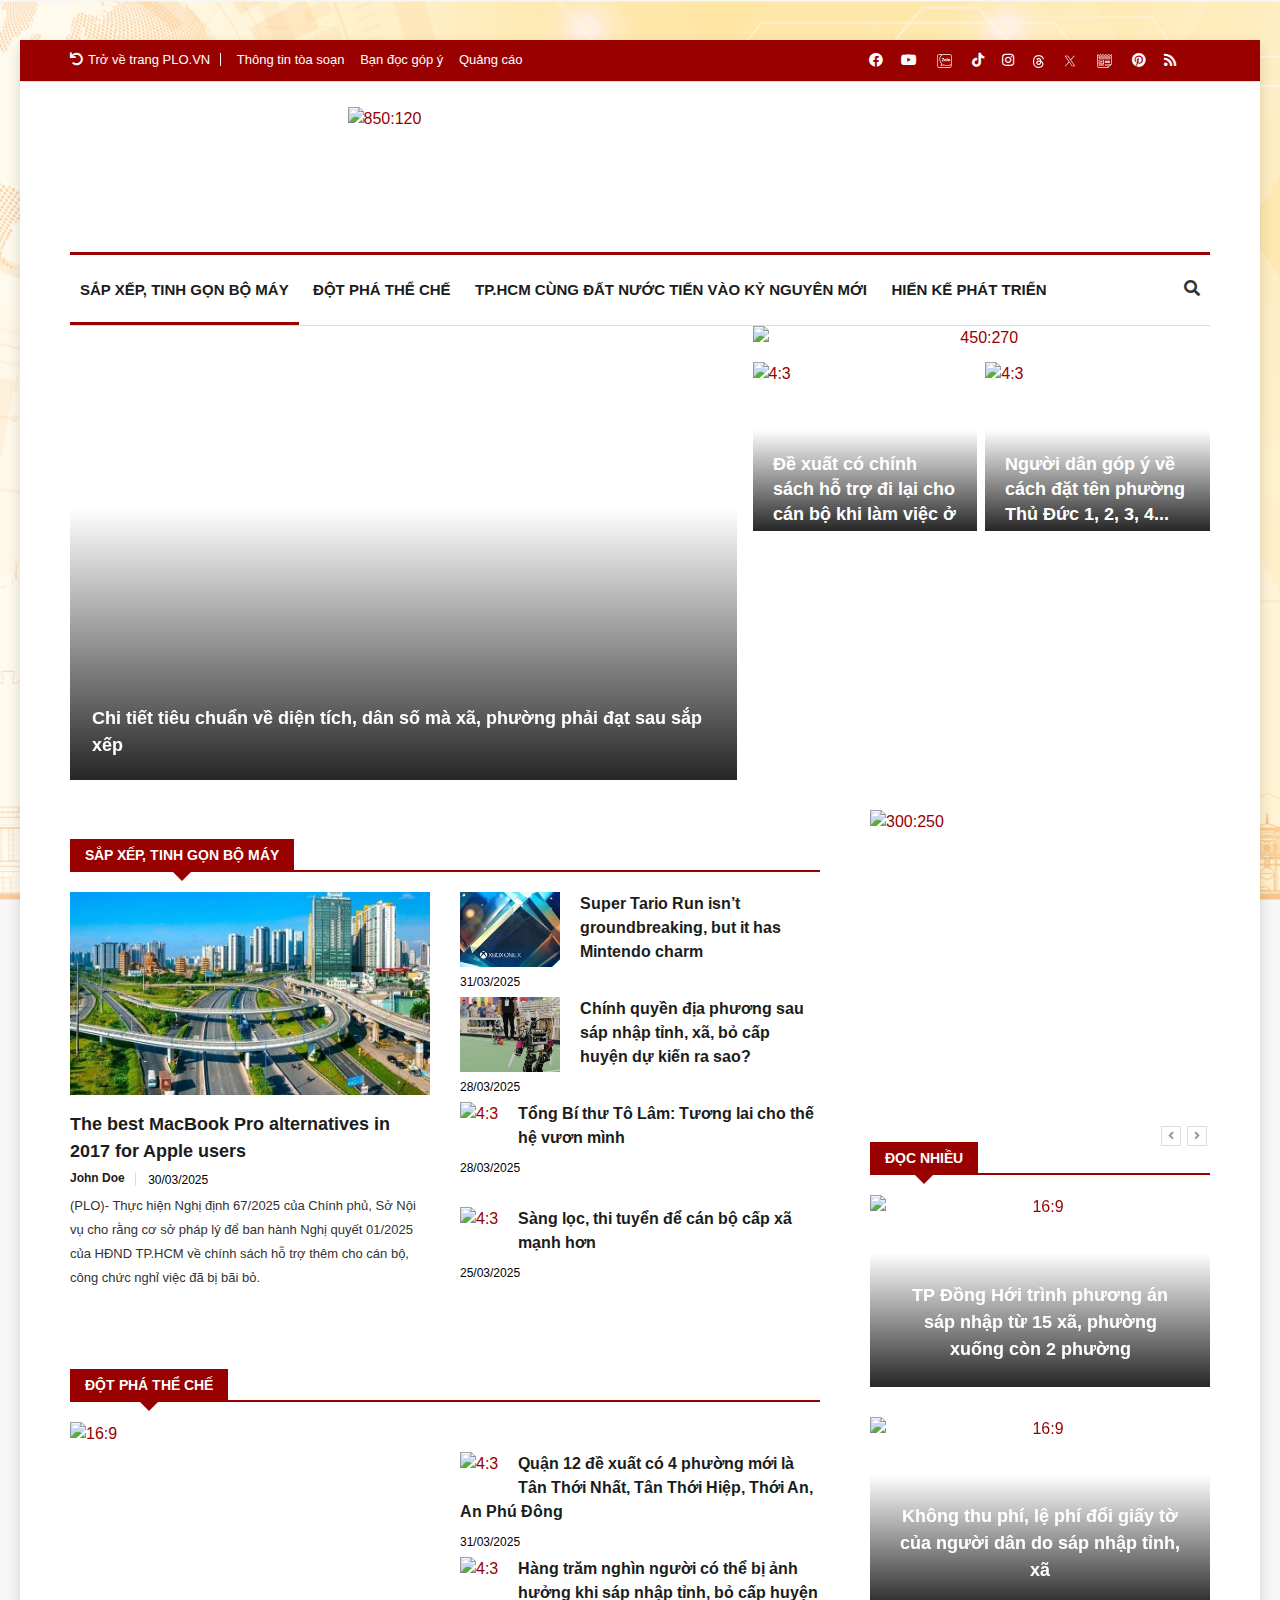
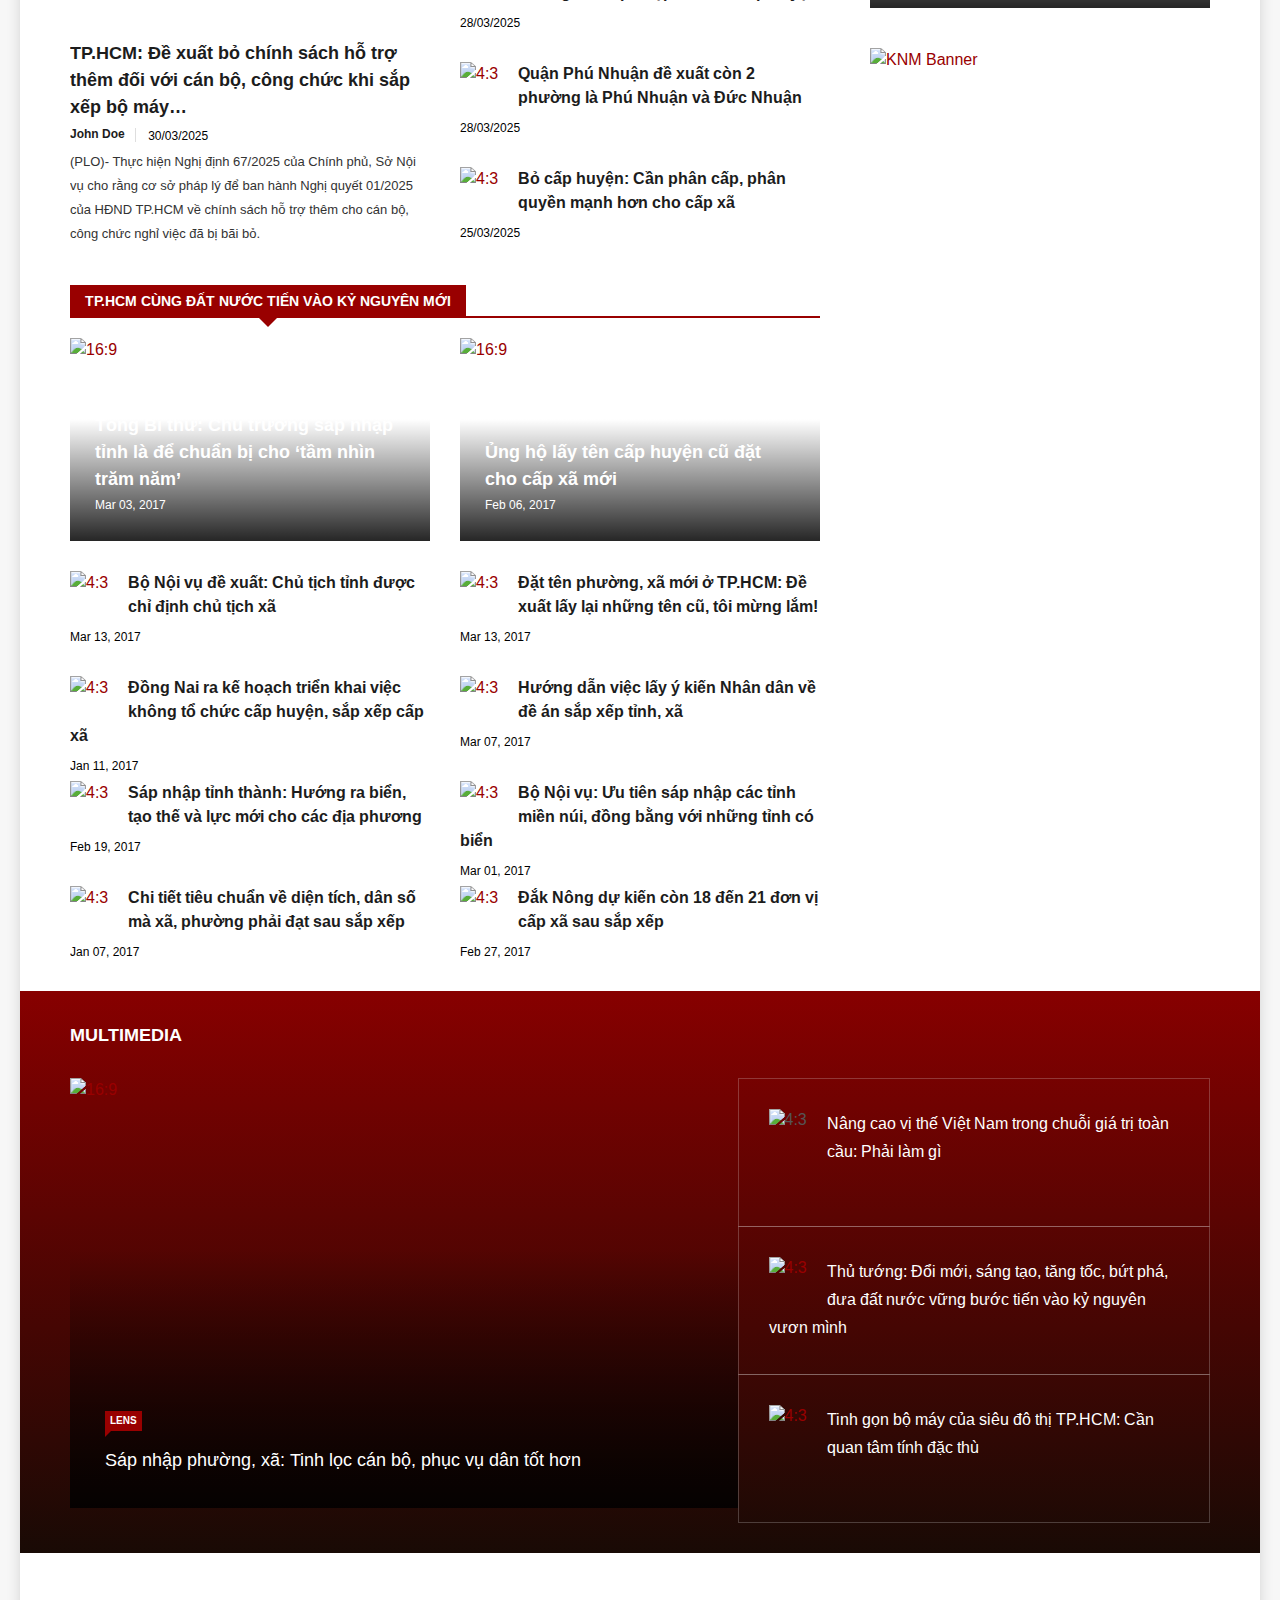
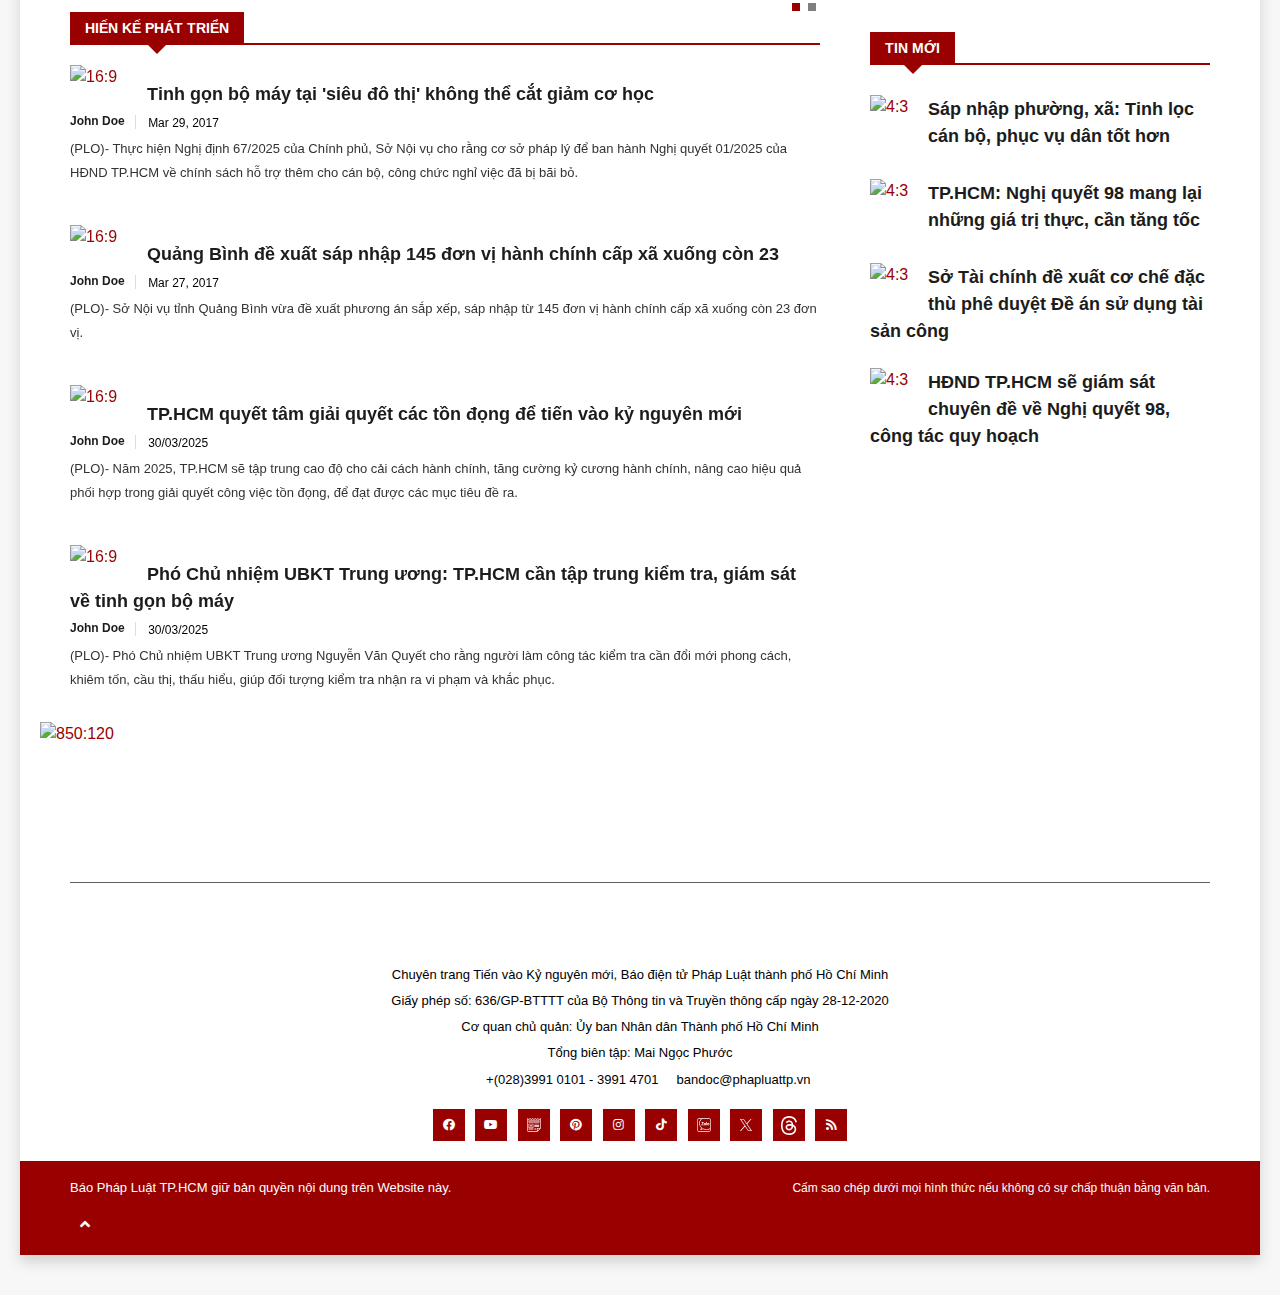
==== commit 6b9d6d08: "update fonts, css, banner" ====
--- a/index.html
+++ b/index.html
@@ -36,6 +36,8 @@
 	<link rel="stylesheet" href="css/owl.theme.default.min.css">
 	<!-- Colorbox -->
 	<link rel="stylesheet" href="css/colorbox.css">
+  
+
 
 	<!-- HTML5 shim, for IE6-8 support of HTML5 elements. All other JS at the end of file. -->
     <!--[if lt IE 9]>
@@ -73,7 +75,7 @@
 									<span class="social-icon"><i class="fab fa-youtube"></i></span>
 								</a>
 								<a title="OA Zalo" href="https://zalo.me/1833194750325839938;" class="icon-zalo">
-									<img src="./images/icon/zalo.svg" alt="Theo dõi Báo Pháp Luật Tp HCM trên OA ZALO" />
+									<img src="./images/icon/zalo.svg?v=1.0" alt="Theo dõi Báo Pháp Luật Tp HCM trên OA ZALO" />
 								</a>
 								<a title="TikTok" href="https://www.tiktok.com/@plo.vn">
 									<span class="social-icon"><i class="fab fa-tiktok"></i></span>
@@ -82,17 +84,17 @@
 									<span class="social-icon"><i class="fab fa-instagram"></i></span>
 								</a>
 								<a title="Threads" href="https://www.threads.net/@plo.vn" class="threads">
-									<img src="./images/icon/threads.svg" alt="Theo dõi Báo Pháp Luật Tp HCM trên Threads" />
+									<img src="./images/icon/threads.svg?v=1.0" alt="Theo dõi Báo Pháp Luật Tp HCM trên Threads" />
 								</a>
 								<a title="X" href="https://x.com/phapluattphcm" class="mxh-x">
-									<img src="./images/icon/x.svg" alt="Theo dõi Báo Pháp Luật Tp HCM trên X" />
+									<img src="./images/icon/x.svg?v=1.0" alt="Theo dõi Báo Pháp Luật Tp HCM trên X" />
 								</a>
 								<a
 									title="Google News"
 									href="https://news.google.com/publications/CAAqHggKIhhDQklTREFnTWFnZ0tCbkJzYnk1MmJpZ0FQAQ?ceid=VN:vi&oc=3"
 									class="google-news"
 								>
-									<img src="./images/icon/google-news.svg" alt="Theo dõi Báo Pháp Luật Tp HCM trên X" class="mxh-x" />
+									<img src="./images/icon/google-news.svg?v=1.0" alt="Theo dõi Báo Pháp Luật Tp HCM trên X" class="mxh-x" />
 								</a>
 		
 								<a title="Pinterest" href="https://www.pinterest.com/plo_vn">
@@ -184,7 +186,7 @@
       </nav>
       <!--/ Navigation end -->
       <div class="nav-search">
-        <span id="search"><i class="fab fa-search"></i></span>
+        <span id="search"><i class="fas fa-search"></i></span>
       </div>
       <!-- Search end -->
 
@@ -758,7 +760,7 @@
           tag="adsWeb_AdsDenTrenBien"
           style="width:100%;margin-left: auto;margin-right: auto;overflow: hidden;position: relative;">
           <a href="tag.html" target="_blank" rel="noopener">
-            <img src="https://image.plo.vn/Uploaded/2025/wopsvun/2023_04_06/banner300x250-1278.png"
+            <img src="https://image.plo.vn/Uploaded/2025/yrfjpyeslyr/2025_02_24/tvknm-mobile-2371-7720.jpg"
               width="300"
               height="250"
               style="display: block; width: 100%; height: auto; border: 0;" alt="300:250">
@@ -1198,24 +1200,7 @@
             </div><!-- List post block end -->
           </div><!-- Latest Review Widget end -->
 
-          <div class="widget m-bottom-0">
-            <h3 class="block-title"><span>Nhận bản tin mới nhất</span></h3>
-            <div class="ts-newsletter">
-              <div class="newsletter-introtext">
-                <h4>Nhận bản tin Tiến vào kỷ nguyên mới</h4>
-                <p>Đăng ký bản tin của chúng tôi để nhận những bản tin hay nhất vào hộp thư đến của bạn!</p>
-              </div>
-
-              <div class="newsletter-form">
-                <form action="#" method="post">
-                  <div class="form-group">
-                    <input type="email" name="email" id="newsletter-form-email" class="form-control form-control-lg" placeholder="E-mail" autocomplete="off">
-                    <button class="btn btn-primary">Gửi</button>
-                  </div>
-                </form>
-              </div>
-            </div><!-- Newsletter end -->
-          </div><!-- Newsletter widget end -->
+          
         </div><!--Sidebar right end -->
       </div><!-- Sidebar col end -->
     </div><!-- Row end -->
@@ -1253,7 +1238,7 @@
 									</a>
 									<a title="google-news" href="https://news.google.com/publications/CAAqHggKIhhDQklTREFnTWFnZ0tCbkJzYnk1MmJpZ0FQAQ?ceid=VN:vi&oc=3&hl=vi&gl=VN">
 										<span class="social-icon icon-img">
-										<img src="./images/icon/google-news.svg" alt="Theo dõi Báo Pháp Luật Tp HCM trên X" class="mxh-x">
+										<img src="./images/icon/google-news.svg?v=1.0" alt="Theo dõi Báo Pháp Luật Tp HCM trên X" class="mxh-x">
 										</span>
 									</a>
 									
@@ -1269,17 +1254,17 @@
 									</a>
 									<a title="zalo" href=" https://www.instagram.com/plo.vn/">
 										<span class="social-icon icon-img">
-										<img src="./images/icon/zalo.svg" alt="Theo dõi Báo Pháp Luật Tp HCM trên OA ZALO">
+										<img src="./images/icon/zalo.svg?v=1.0" alt="Theo dõi Báo Pháp Luật Tp HCM trên OA ZALO">
 										</span>
 									</a>
 									<a title="x" href="https://x.com/phapluattphcm">
 										<span class="social-icon icon-img">
-										<img src="./images/icon/x.svg" alt="Theo dõi Báo Pháp Luật Tp HCM trên X">
+										<img src="./images/icon/x.svg?v=1.0" alt="Theo dõi Báo Pháp Luật Tp HCM trên X">
 										</span>
 									</a>
 									<a title="threads" href="https://www.threads.net/@plo.vn">
 										<span class="social-icon icon-img">
-										<img src="./images/icon/threads.svg" alt="Theo dõi Báo Pháp Luật Tp HCM trên Threads">
+										<img src="./images/icon/threads.svg?v=1.0" alt="Theo dõi Báo Pháp Luật Tp HCM trên Threads">
 										</span>
 									</a>
 									<a title="Rss" href="https://plo.vn/rss/home.rss">
--- a/css/style.css
+++ b/css/style.css
@@ -3,59 +3,256 @@
 @import url(https://fonts.googleapis.com/css?family=Open+Sans:400,600,700,800);
 
 @font-face {
-  font-family: 'Noto Serif';
+  font-family: "Noto Serif";
   font-style: normal;
   font-weight: 400;
   font-display: swap;
-  src: url('../fonts/noto-serif-v4-vietnamese_latin_latin-ext-regular.eot');
+  src: url("../fonts/noto-serif-v4-vietnamese_latin_latin-ext-regular.eot");
   /* IE9 Compat Modes */
-  src: local('Noto Serif'), local('NotoSerif'),
-    url('../fonts/noto-serif-v4-vietnamese_latin_latin-ext-regular.eot?#iefix') format('embedded-opentype'),
-    /* IE6-IE8 */ url('../fonts/noto-serif-v4-vietnamese_latin_latin-ext-regular.woff2') format('woff2'),
-    /* Super Modern Browsers */ url('../fonts/noto-serif-v4-vietnamese_latin_latin-ext-regular.woff') format('woff'),
-    /* Modern Browsers */ url('../fonts/noto-serif-v4-vietnamese_latin_latin-ext-regular.ttf') format('truetype'),
-    /* Safari, Android, iOS */ url('../fonts/noto-serif-v4-vietnamese_latin_latin-ext-regular.svg#NotoSerif') format('svg');
+  src: local("Noto Serif"), local("NotoSerif"), url("../fonts/noto-serif-v4-vietnamese_latin_latin-ext-regular.eot?#iefix") format("embedded-opentype"),
+    /* IE6-IE8 */ url("../fonts/noto-serif-v4-vietnamese_latin_latin-ext-regular.woff2") format("woff2"),
+    /* Super Modern Browsers */ url("../fonts/noto-serif-v4-vietnamese_latin_latin-ext-regular.woff") format("woff"),
+    /* Modern Browsers */ url("../fonts/noto-serif-v4-vietnamese_latin_latin-ext-regular.ttf") format("truetype"),
+    /* Safari, Android, iOS */ url("../fonts/noto-serif-v4-vietnamese_latin_latin-ext-regular.svg#NotoSerif") format("svg");
   /* Legacy iOS */
 }
 
+@font-face {
+  font-family: icomoon;
+  src: url(../fonts/icomoon/icomoon.eot?v=1.1);
+  src: url(../fonts/icomoon/icomoon.eot?v=1.1#iefix) format("embedded-opentype"), url(../fonts/icomoon/icomoon.ttf?v=1.1) format("truetype"),
+    url(../fonts/icomoon/icomoon.woff?v=1.1) format("woff"), url(../fonts/icomoon/icomoon.svg?v=1.1#icomoon) format("svg");
+  font-weight: 400;
+  font-style: normal;
+  font-display: block;
+}
+
+[class^="ic-"],
+[class^="ic-type-"] {
+  font-family: icomoon !important;
+  speak: never;
+  font-style: normal;
+  font-weight: 400;
+  font-variant: normal;
+  text-transform: none;
+  line-height: 1;
+  -webkit-font-smoothing: antialiased;
+  -moz-osx-font-smoothing: grayscale;
+}
+
+.ic-arrow-left:before {
+  content: "\e900";
+}
+
+.ic-bell:before {
+  content: "\e901";
+}
+
+.ic-bookmark:before {
+  content: "\e902";
+}
+
+.ic-bookmark-solid:before {
+  content: "\e927";
+}
+
+.ic-bookmark-slash:before {
+  content: "\e928";
+}
+
+.ic-check-circle:before {
+  content: "\e923";
+}
+
+.ic-chevron-down:before {
+  content: "\e91a";
+}
+
+.ic-chevron-left:before {
+  content: "\e904";
+}
+
+.ic-chevron-right:before {
+  content: "\e905";
+}
+
+.ic-chevron-up:before {
+  content: "\e906";
+}
+
+.ic-clock:before {
+  content: "\e921";
+}
+
+.ic-close:before {
+  content: "\e925";
+}
+
+.ic-eye:before {
+  content: "\e91f";
+}
+
+.ic-eye-off:before {
+  content: "\e91e";
+}
+
+.ic-facebook:before {
+  content: "\e907";
+}
+
+.ic-facebook-f:before {
+  content: "\e91b";
+}
+
+.ic-fb:before {
+  content: "\e929";
+}
+
+.ic-globe:before {
+  content: "\e908";
+}
+
+.ic-google:before {
+  content: "\e91c";
+}
+
+.ic-heart:before {
+  content: "\e909";
+}
+
+.ic-home:before {
+  content: "\e90a";
+}
+
+.ic-layers:before {
+  content: "\e90b";
+}
+
+.ic-link:before {
+  content: "\e926";
+}
+
+.ic-lock:before {
+  content: "\e924";
+}
+
+.ic-log-out:before {
+  content: "\e922";
+}
+
+.ic-mail:before {
+  content: "\e90c";
+}
+
+.ic-menu:before {
+  content: "\e90d";
+}
+
+.ic-message-circle:before {
+  content: "\e90e";
+}
+
+.ic-more-horizontal:before {
+  content: "\e90f";
+}
+
+.ic-phone:before {
+  content: "\e910";
+}
+
+.ic-play:before {
+  content: "\e911";
+}
+
+.ic-printer:before {
+  content: "\e912";
+}
+
+.ic-rss:before {
+  content: "\e920";
+}
+
+.ic-search:before {
+  content: "\e913";
+}
+
+.ic-thumbs-up:before {
+  content: "\e914";
+}
+
+.ic-tiktok:before {
+  content: "\e92b";
+}
+
+.ic-twitter:before {
+  content: "\e915";
+}
+
+.ic-user:before {
+  content: "\e916";
+}
+
+.ic-youtube:before {
+  content: "\e918";
+}
+
+.ic-yt:before {
+  content: "\e92c";
+}
+
+.ic-zalo:before {
+  content: "\e919";
+}
+
+.ic-zalo-z:before {
+  content: "\e91d";
+}
+
+.ic-type-image:before,
+.ic-type-img:before {
+  content: "\e903";
+}
+
+.ic-type-video:before {
+  content: "\e917";
+}
 /* noto-serif-italic - vietnamese_latin_latin-ext */
 
 @font-face {
-  font-family: 'Noto Serif';
+  font-family: "Noto Serif";
   font-style: italic;
   font-weight: 400;
   font-display: swap;
-  src: url('../fonts/noto-serif-v4-vietnamese_latin_latin-ext-italic.eot');
+  src: url("../fonts/noto-serif-v4-vietnamese_latin_latin-ext-italic.eot");
   /* IE9 Compat Modes */
-  src: local('Noto Serif Italic'), local('NotoSerif-Italic'),
-    url('../fonts/noto-serif-v4-vietnamese_latin_latin-ext-italic.eot?#iefix') format('embedded-opentype'),
-    /* IE6-IE8 */ url('../fonts/noto-serif-v4-vietnamese_latin_latin-ext-italic.woff2') format('woff2'),
-    /* Super Modern Browsers */ url('../fonts/noto-serif-v4-vietnamese_latin_latin-ext-italic.woff') format('woff'),
-    /* Modern Browsers */ url('../fonts/noto-serif-v4-vietnamese_latin_latin-ext-italic.ttf') format('truetype'),
-    /* Safari, Android, iOS */ url('../fonts/noto-serif-v4-vietnamese_latin_latin-ext-italic.svg#NotoSerif') format('svg');
+  src: local("Noto Serif Italic"), local("NotoSerif-Italic"),
+    url("../fonts/noto-serif-v4-vietnamese_latin_latin-ext-italic.eot?#iefix") format("embedded-opentype"),
+    /* IE6-IE8 */ url("../fonts/noto-serif-v4-vietnamese_latin_latin-ext-italic.woff2") format("woff2"),
+    /* Super Modern Browsers */ url("../fonts/noto-serif-v4-vietnamese_latin_latin-ext-italic.woff") format("woff"),
+    /* Modern Browsers */ url("../fonts/noto-serif-v4-vietnamese_latin_latin-ext-italic.ttf") format("truetype"),
+    /* Safari, Android, iOS */ url("../fonts/noto-serif-v4-vietnamese_latin_latin-ext-italic.svg#NotoSerif") format("svg");
   /* Legacy iOS */
 }
 
 /* noto-serif-700 - vietnamese_latin_latin-ext */
 
 @font-face {
-  font-family: 'Noto Serif';
+  font-family: "Noto Serif";
   font-style: normal;
   font-weight: 700;
   font-display: swap;
-  src: url('../fonts/noto-serif-v4-vietnamese_latin_latin-ext-700.eot');
+  src: url("../fonts/noto-serif-v4-vietnamese_latin_latin-ext-700.eot");
   /* IE9 Compat Modes */
-  src: local('Noto Serif Bold'), local('NotoSerif-Bold'),
-    url('../fonts/noto-serif-v4-vietnamese_latin_latin-ext-700.eot?#iefix') format('embedded-opentype'),
-    /* IE6-IE8 */ url('../fonts/noto-serif-v4-vietnamese_latin_latin-ext-700.woff2') format('woff2'),
-    /* Super Modern Browsers */ url('../fonts/noto-serif-v4-vietnamese_latin_latin-ext-700.woff') format('woff'),
-    /* Modern Browsers */ url('../fonts/noto-serif-v4-vietnamese_latin_latin-ext-700.ttf') format('truetype'),
-    /* Safari, Android, iOS */ url('../fonts/noto-serif-v4-vietnamese_latin_latin-ext-700.svg#NotoSerif') format('svg');
+  src: local("Noto Serif Bold"), local("NotoSerif-Bold"), url("../fonts/noto-serif-v4-vietnamese_latin_latin-ext-700.eot?#iefix") format("embedded-opentype"),
+    /* IE6-IE8 */ url("../fonts/noto-serif-v4-vietnamese_latin_latin-ext-700.woff2") format("woff2"),
+    /* Super Modern Browsers */ url("../fonts/noto-serif-v4-vietnamese_latin_latin-ext-700.woff") format("woff"),
+    /* Modern Browsers */ url("../fonts/noto-serif-v4-vietnamese_latin_latin-ext-700.ttf") format("truetype"),
+    /* Safari, Android, iOS */ url("../fonts/noto-serif-v4-vietnamese_latin_latin-ext-700.svg#NotoSerif") format("svg");
   /* Legacy iOS */
 }
 
 .vc_video-bg-container.video-bg:before {
-  content: ' ';
+  content: " ";
   position: absolute;
   display: block;
   width: 100%;
@@ -81,7 +278,7 @@
 
 body,
 p {
-  font-family: 'Arial', sans-serif;
+  font-family: "Arial", sans-serif;
   line-height: 24px;
   font-size: 16px;
   text-rendering: optimizeLegibility;
@@ -111,7 +308,7 @@
 h6 {
   color: #1c1c1c;
   font-weight: 700;
-  font-family: 'Arimo', sans-serif;
+  font-family: "Arimo", sans-serif;
 }
 
 h1 {
@@ -120,8 +317,8 @@
 }
 
 h2 {
-  font-size: 22px;
-  line-height: 36px;
+  font-size: 18px;
+  line-height: 1.5;
 }
 
 h3 {
@@ -206,9 +403,9 @@
   padding-bottom: 0;
 }
 
-.m-top-0 {
+/* .m-top-0 {
   margin-top: 0 !important;
-}
+} */
 
 .m-bottom-0 {
   margin-bottom: 0;
@@ -364,14 +561,14 @@
   margin: 50px 0 40px;
   font-size: 18px;
   line-height: 34px;
-  font-family: 'Noto Serif', serif;
+  font-family: "Noto Serif", serif;
   font-weight: 400;
   text-align: center;
 }
 
 blockquote:before {
   position: absolute;
-  content: '\f10e';
+  content: "\f10e";
   font-family: FontAwesome;
   font-size: 24px;
   padding: 8px 15px;
@@ -453,7 +650,7 @@
 
 .list-round li:before {
   font-family: FontAwesome;
-  content: '\f138';
+  content: "\f138";
   margin-right: 10px;
   color: #900;
   font-size: 12px;
@@ -465,7 +662,7 @@
 
 ul.list-arrow li:before {
   font-family: FontAwesome;
-  content: '\f105';
+  content: "\f105";
   margin-right: 10px;
   color: #900;
   font-size: 16px;
@@ -473,7 +670,7 @@
 
 ul.list-check li:before {
   font-family: FontAwesome;
-  content: '\f00c';
+  content: "\f00c";
   margin-right: 10px;
   color: #900;
   font-size: 14px;
@@ -499,7 +696,7 @@
   background: #f5f5f5 url(../images/crossword.png);
 }
 
-a[href^='tel'] {
+a[href^="tel"] {
   color: inherit;
   text-decoration: none;
 }
@@ -560,7 +757,7 @@
 .block-title > span:after {
   border-color: #900 rgba(0, 0, 0, 0) rgba(0, 0, 0, 0) rgba(0, 0, 0, 0);
   position: absolute;
-  content: ' ';
+  content: " ";
   width: auto;
   height: auto;
   bottom: -20px;
@@ -574,7 +771,7 @@
 
 .post-title {
   font-size: 18px;
-  line-height: 24px;
+  line-height: 1.5;
   margin: 15px 0 0;
 }
 
@@ -583,10 +780,8 @@
 }
 
 .post-title.title-extra-large {
-  font-size: 26px;
-  line-height: 30px;
-  margin-top: 15px;
-  margin-bottom: 10px;
+  font-size: 18px;
+  line-height: 1.5;
 }
 
 .post-title.title-large {
@@ -597,7 +792,7 @@
 }
 
 .post-title.title-medium {
-  font-size: 14px;
+  font-size: 18px;
   line-height: 1.4;
   color: #fff;
   max-height: 60px;
@@ -622,7 +817,7 @@
 .block-title > a:after {
   border-color: #900 transparent transparent transparent;
   position: absolute;
-  content: ' ';
+  content: " ";
   width: auto;
   height: auto;
   bottom: -20px;
@@ -633,8 +828,8 @@
 }
 
 .post-title.title-small {
-  font-size: 14px;
-  line-height: 20px;
+  font-size: 16px;
+  line-height: 1.5;
   margin-top: 15px;
   margin-bottom: 5px;
 }
@@ -655,7 +850,7 @@
 }
 
 .post-cat:before {
-  content: '';
+  content: "";
   position: absolute;
   left: 0;
   z-index: 0;
@@ -717,7 +912,7 @@
 }
 
 .post-overaly-style:before {
-  content: ' ';
+  content: " ";
   position: absolute;
   display: block;
   width: 100%;
@@ -726,13 +921,7 @@
   bottom: 0;
   left: 0;
   background: -moz-linear-gradient(bottom, rgba(0, 0, 0, 0) 40%, rgba(0, 0, 0, 0.85) 100%);
-  background: -webkit-gradient(
-    linear,
-    left bottom,
-    left bottom,
-    color-stop(60%, rgba(0, 0, 0, 0)),
-    color-stop(100%, rgba(0, 0, 0, 0.85))
-  );
+  background: -webkit-gradient(linear, left bottom, left bottom, color-stop(60%, rgba(0, 0, 0, 0)), color-stop(100%, rgba(0, 0, 0, 0.85)));
   background: -webkit-linear-gradient(bottom, rgba(0, 0, 0, 0) 40%, rgba(0, 0, 0, 0.85) 100%);
   background: -o-linear-gradient(bottom, rgba(0, 0, 0, 0) 40%, rgba(0, 0, 0, 0.85) 100%);
   background: -ms-linear-gradient(bottom, rgba(0, 0, 0, 0) 40%, rgba(0, 0, 0, 0.85) 100%);
@@ -801,13 +990,7 @@
   top: 0;
   left: 0;
   background: -moz-linear-gradient(top, rgba(0, 0, 0, 0) 30%, rgba(0, 0, 0, 0.85) 100%);
-  background: -webkit-gradient(
-    linear,
-    left top,
-    left bottom,
-    color-stop(60%, rgba(0, 0, 0, 0)),
-    color-stop(100%, rgba(0, 0, 0, 0.85))
-  );
+  background: -webkit-gradient(linear, left top, left bottom, color-stop(60%, rgba(0, 0, 0, 0)), color-stop(100%, rgba(0, 0, 0, 0.85)));
   background: -webkit-linear-gradient(top, rgba(0, 0, 0, 0) 30%, rgba(0, 0, 0, 0.85) 100%);
   background: -o-linear-gradient(top, rgba(0, 0, 0, 0) 30%, rgba(0, 0, 0, 0.85) 100%);
   background: -ms-linear-gradient(top, rgba(0, 0, 0, 0) 30%, rgba(0, 0, 0, 0.85) 100%);
@@ -816,10 +999,6 @@
 
 /*-- Post Overaly Textcenter --*/
 
-.post-overaly-style.text-center .post-content {
-  padding: 30px 30px 60px;
-}
-
 .post-overaly-style.text-center {
   margin-bottom: 30px;
 }
@@ -839,13 +1018,7 @@
 
 .post-overaly-style.text-center:before {
   background: -moz-linear-gradient(bottom, rgba(0, 0, 0, 0) 30%, rgba(0, 0, 0, 0.85) 100%);
-  background: -webkit-gradient(
-    linear,
-    left bottom,
-    left bottom,
-    color-stop(60%, rgba(0, 0, 0, 0)),
-    color-stop(100%, rgba(0, 0, 0, 0.85))
-  );
+  background: -webkit-gradient(linear, left bottom, left bottom, color-stop(60%, rgba(0, 0, 0, 0)), color-stop(100%, rgba(0, 0, 0, 0.85)));
   background: -webkit-linear-gradient(bottom, rgba(0, 0, 0, 0) 30%, rgba(0, 0, 0, 0.85) 100%);
   background: -o-linear-gradient(bottom, rgba(0, 0, 0, 0) 30%, rgba(0, 0, 0, 0.85) 100%);
   background: -ms-linear-gradient(bottom, rgba(0, 0, 0, 0) 30%, rgba(0, 0, 0, 0.85) 100%);
@@ -897,9 +1070,12 @@
 }
 
 /*-- Post list --*/
+.color-blue .list-post-block {
+  margin-top: 0px !important;
+}
 
 .list-post-block {
-  margin-top: 30px;
+  margin-top: 30px !important;
 }
 
 .list-post {
@@ -963,6 +1139,10 @@
 }
 
 /*-- Color Red --*/
+
+.block-title > a {
+  padding: 10px 15px !important;
+}
 
 .color-red .block-title {
   border-bottom: 2px solid #900;
@@ -1318,11 +1498,10 @@
 }
 
 /*-- Logo --*/
-
-.logo {
-  padding: 28px 0;
-}
-
+.header .row {
+  display: flex;
+  align-items: center;
+}
 /* header right */
 
 .header-right {
@@ -1345,7 +1524,7 @@
 
 ul.top-info-box > li.nav-search:before {
   position: absolute;
-  content: '';
+  content: "";
   background: #ddd;
   left: 0;
   width: 1px;
@@ -1420,9 +1599,9 @@
 
 ul.navbar-nav > li > a {
   display: inline-block;
-  padding: 10px 20px;
+  padding: 10px 10px;
   line-height: 50px;
-  font-size: 16px;
+  font-size: 15px;
   font-weight: 700;
   text-transform: uppercase;
   color: #1c1c1c;
@@ -1442,7 +1621,7 @@
 }
 
 ul.navbar-nav > li > a:before {
-  content: '';
+  content: "";
   position: absolute;
   left: 0;
   right: 0;
@@ -1492,7 +1671,7 @@
 
 .dropdown-submenu > a:after {
   display: block;
-  content: '\f105';
+  content: "\f105";
   font-family: FontAwesome;
   float: right;
   margin-top: 0;
@@ -1661,7 +1840,7 @@
   display: inline-block;
   position: relative;
   cursor: pointer;
-  top: 12px;
+  top: 22px;
   right: 10px;
 }
 
@@ -1690,8 +1869,8 @@
 .search-block .search-close {
   color: #525252;
   position: absolute;
-  top: -43px;
-  right: 4px;
+  top: 12px;
+  right: -1px;
   font-size: 32px;
   cursor: pointer;
   background: #fff;
@@ -1861,7 +2040,7 @@
   background-repeat: no-repeat;
 }
 .featured-slider .item:before {
-  content: ' ';
+  content: " ";
   position: absolute;
   display: block;
   width: 100%;
@@ -1870,13 +2049,7 @@
   bottom: 0;
   left: 0;
   background: -moz-linear-gradient(top, rgba(0, 0, 0, 0) 40%, rgba(0, 0, 0, 0.85) 100%);
-  background: -webkit-gradient(
-    linear,
-    left top,
-    left bottom,
-    color-stop(60%, rgba(0, 0, 0, 0)),
-    color-stop(100%, rgba(0, 0, 0, 0.85))
-  );
+  background: -webkit-gradient(linear, left top, left bottom, color-stop(60%, rgba(0, 0, 0, 0)), color-stop(100%, rgba(0, 0, 0, 0.85)));
   background: -webkit-linear-gradient(top, rgba(0, 0, 0, 0) 40%, rgba(0, 0, 0, 0.85) 100%);
   background: -o-linear-gradient(top, rgba(0, 0, 0, 0) 40%, rgba(0, 0, 0, 0.85) 100%);
   background: -ms-linear-gradient(top, rgba(0, 0, 0, 0) 40%, rgba(0, 0, 0, 0.85) 100%);
@@ -1884,7 +2057,7 @@
 }
 
 .post-content {
-  padding: 30px;
+  padding: 22px;
   z-index: 1;
   position: relative;
 }
@@ -1932,6 +2105,7 @@
 .featured-post .post-date,
 .featured-post .post-title a {
   color: #fff;
+  display: none;
 }
 
 /* Featured slider content bottom */
@@ -1943,13 +2117,7 @@
 
 .featured-slider.content-bottom .item:before {
   background: -moz-linear-gradient(bottom, rgba(0, 0, 0, 0) 40%, rgba(0, 0, 0, 0.85) 100%);
-  background: -webkit-gradient(
-    linear,
-    left bottom,
-    left bottom,
-    color-stop(60%, rgba(0, 0, 0, 0)),
-    color-stop(100%, rgba(0, 0, 0, 0.85))
-  );
+  background: -webkit-gradient(linear, left bottom, left bottom, color-stop(60%, rgba(0, 0, 0, 0)), color-stop(100%, rgba(0, 0, 0, 0.85)));
   background: -webkit-linear-gradient(bottom, rgba(0, 0, 0, 0) 40%, rgba(0, 0, 0, 0.85) 100%);
   background: -o-linear-gradient(bottom, rgba(0, 0, 0, 0) 40%, rgba(0, 0, 0, 0.85) 100%);
   background: -ms-linear-gradient(bottom, rgba(0, 0, 0, 0) 40%, rgba(0, 0, 0, 0.85) 100%);
@@ -2144,7 +2312,7 @@
 
 .featured-tab .nav-tabs > li.active > a:after {
   position: absolute;
-  content: ' ';
+  content: " ";
   width: auto;
   height: auto;
   bottom: -14px;
@@ -2193,8 +2361,8 @@
 }
 
 .video-tab .post-title {
-  font-size: 24px;
-  line-height: 30px;
+  font-size: 18px !important;
+  line-height: 1.5;
   font-weight: normal;
 }
 
@@ -2337,11 +2505,11 @@
 }
 
 .twitter-widget ul li:after {
-  content: '\f099';
+  content: "\f099";
   position: absolute;
   top: 0;
   left: 0;
-  font-family: 'FontAwesome';
+  font-family: "FontAwesome";
   color: #a3a3a3;
 
   font-size: 16px;
@@ -2505,7 +2673,7 @@
 }
 
 .breadcrumb > li + li:before {
-  content: '\f105';
+  content: "\f105";
   font-family: FontAwesome;
   padding: 0 8px;
   color: #777;
@@ -2610,7 +2778,7 @@
 ================================================== */
 
 .single-post .post-title {
-  font-family: 'Noto Serif', serif;
+  font-family: "Noto Serif", serif;
   letter-spacing: -1px;
   font-size: 30px;
   line-height: 40px;
@@ -2622,13 +2790,13 @@
   font-size: 16px;
   line-height: 1.5;
   margin-bottom: 15px;
-  font-family: 'Noto Serif', serif;
+  font-family: "Noto Serif", serif;
   font-weight: 400;
 }
 .entry-content .sapo {
   font-size: 18px;
   line-height: 1.4;
-  font-family: 'Noto Serif', serif;
+  font-family: "Noto Serif", serif;
 }
 
 .post-content-area {
@@ -2651,7 +2819,7 @@
 .entry-content h1,
 .entry-content h2,
 .entry-content h3 {
-  font-family: 'Noto Serif', serif;
+  font-family: "Noto Serif", serif;
 }
 
 /* Post tags */
@@ -2960,6 +3128,9 @@
   border-bottom: 0;
 }
 
+.sidebar .post-meta {
+  display: none;
+}
 /* Newsletter */
 
 .ts-newsletter {
@@ -3100,7 +3271,7 @@
 }
 
 .boxed-layout::before {
-  content: ''; /* Tạo pseudo-element */
+  content: ""; /* Tạo pseudo-element */
   position: absolute; /* Đặt nó dưới nền */
   top: 0;
   left: 0;
@@ -3195,16 +3366,16 @@
 }
 
 .breadcrumb > li + li:before {
-  content: '\f105'; /* Mã Unicode cho mũi tên phải ">" */
-  font-family: 'Font Awesome 5 Free'; /* Đảm bảo dùng đúng font-family */
+  content: "\f105"; /* Mã Unicode cho mũi tên phải ">" */
+  font-family: "Font Awesome 5 Free"; /* Đảm bảo dùng đúng font-family */
   padding: 0 8px;
   color: #777;
   font-weight: 900; /* Đảm bảo font được hiển thị đúng, đặc biệt là khi sử dụng biểu tượng từ font-weight */
 }
 
 blockquote:before {
-  content: '\f10d'; /* Mã Unicode của biểu tượng Font Awesome */
-  font-family: 'Font Awesome 5 Free'; /* Đảm bảo dùng đúng font-family */
+  content: "\f10d"; /* Mã Unicode của biểu tượng Font Awesome */
+  font-family: "Font Awesome 5 Free"; /* Đảm bảo dùng đúng font-family */
   font-weight: 900; /* Đảm bảo sử dụng trọng số font chính xác */
   padding-right: 10px;
   color: #fff;
@@ -3239,8 +3410,8 @@
 }
 
 .fa-angle-up:before {
-  content: '\f106';
-  font-family: 'Font Awesome 5 Free';
+  content: "\f106";
+  font-family: "Font Awesome 5 Free";
   font-weight: 900;
 }
 
@@ -3419,6 +3590,7 @@
 
 .zce-content-body > * {
   margin-top: 16px !important;
+  font-family: "Noto Serif", serif !important;
 }
 
 .zce-content-body > :first-child {
@@ -3444,6 +3616,9 @@
 
 .zce-content-body figure figcaption {
   margin: 8px auto 0;
+}
+.zce-content-body em {
+  font-size: 18px;
 }
 
 .zce-content-body .notebox {
@@ -3518,7 +3693,7 @@
 }
 
 .zce-content-body .related-topic .story__heading a::before {
-  content: '•';
+  content: "•";
   display: inline-block;
   font-size: 14px;
   position: absolute;
@@ -3801,7 +3976,7 @@
 
 .zce-content-body blockquote .author::before {
   position: absolute;
-  content: '';
+  content: "";
   width: 30px;
   height: 1px;
   background: rgba(0, 0, 0, 0.3);
@@ -3840,7 +4015,7 @@
 }
 
 .zce-content-body .related-topic .story:after {
-  content: '';
+  content: "";
   clear: both;
   display: table;
 }
@@ -4188,3 +4363,154 @@
   margin: 0px 5px;
   border-radius: 2px;
 }
+
+.article__comment .filter-comment {
+  font-size: 13px;
+  display: flex;
+  align-items: center;
+  justify-content: space-between;
+  padding: 8px 20px;
+  background: var(--gray-ee);
+  margin-top: 30px;
+  position: relative;
+}
+
+.article__comment .filter-comment .total-comment {
+  font-weight: 700;
+  text-transform: uppercase;
+  color: #343a40;
+}
+
+.article__comment .filter-comment .wrap-select {
+  position: relative;
+}
+
+.article__comment .filter-comment .wrap-select label {
+  color: #343a40;
+  text-transform: uppercase;
+  margin: 0;
+}
+
+.article__comment .filter-comment .wrap-select select {
+  color: #555;
+  outline: 0;
+  padding: 0 10px;
+  cursor: pointer;
+  width: 200px;
+  height: 35px;
+  background: #fff;
+  position: relative;
+  border-color: rgb(0 0 0 / 10%);
+}
+
+.article__comment .list-comment {
+  margin-top: 24px;
+}
+
+.article__comment .wrap-outer {
+  padding-top: 20px;
+  margin-top: 16px;
+  border-top: 1px solid rgb(0 0 0 / 10%);
+}
+
+.article__comment .rank-1:first-child {
+  border-top: 0;
+  padding-top: 0;
+  margin-top: 0;
+}
+
+.article__comment .rank-1 {
+  display: flex;
+  border-top: 1px solid rgb(0 0 0 / 10%);
+  padding-top: 28px;
+  margin-top: 16px;
+}
+
+.article__comment .list-comment .avatar {
+  width: 30px;
+  min-width: 30px;
+  height: 30px;
+  border-radius: 50%;
+  padding: 15px;
+  background: #e5e5e5 url(https://static.plo.vn/v4/web/styles/img/no-ava.png) 0 0 / 30px no-repeat;
+  margin-top: -6px;
+  position: relative;
+}
+
+.article__comment .list-comment .avatar img {
+  width: 100%;
+  height: 100%;
+  border-radius: 50%;
+  position: absolute;
+  top: 0;
+  right: 0;
+}
+.article__comment .list-comment .content {
+  color: #555;
+  margin-left: 16px;
+  width: 100%;
+}
+
+.article__comment .list-comment .content .name {
+  font-size: 13px;
+  font-weight: 700;
+  text-transform: capitalize;
+  margin-bottom: 8px;
+}
+
+.article__comment .list-comment .content .text {
+  margin-bottom: 8px;
+}
+
+.article__comment .list-comment .content .action {
+  display: flex;
+  flex-wrap: wrap;
+}
+
+.article__comment .list-comment .content .action .like {
+  margin-right: 16px;
+}
+
+.article__comment .list-comment .content .action a {
+  font-size: 13px;
+  color: #888;
+}
+
+.article__comment .list-comment .content .action .like:before {
+  font-family: icomoon;
+  content: "\e914";
+  font-size: 14px;
+  margin-right: 3px;
+}
+
+.article__comment .list-comment .content .action .like .count {
+  margin-right: 3px;
+}
+
+.article__comment .list-comment .content .action a {
+  font-size: 13px;
+  color: #888;
+}
+
+.article__comment .wrap-outer {
+  padding-top: 20px;
+  margin-top: 16px;
+  border-top: 1px solid rgb(0 0 0 / 10%);
+}
+
+.article__comment .rank-1:first-child {
+  border-top: 0;
+  padding-top: 0;
+  margin-top: 0;
+}
+
+.latest-news-slide h2 a {
+  font-size: 15px !important;
+}
+
+@media (max-width: 479px) {
+  .header .row {
+    display: flex;
+    flex-direction: column;
+  }
+}
--- a/css/responsive.css
+++ b/css/responsive.css
@@ -154,7 +154,7 @@
 
   ul.navbar-nav > li:hover > a:after,
   ul.navbar-nav > li.active > a:after {
-    content: '';
+    content: "";
   }
 
   ul.navbar-nav > li > a:before {
@@ -347,7 +347,7 @@
 
   ul.navbar-nav > li:hover > a:after,
   ul.navbar-nav > li.active > a:after {
-    content: '';
+    content: "";
   }
 
   ul.navbar-nav > li > a:before {
@@ -484,7 +484,7 @@
 
   .post-title {
     font-size: 18px;
-    line-height: 26px;
+    line-height: 1.5;
   }
 
   /* Block */
@@ -575,6 +575,10 @@
 
   .category-style2 .post-thumb {
     margin-bottom: 20px;
+  }
+  .header .row {
+    display: flex;
+    flex-direction: column;
   }
 }
 
@@ -633,6 +637,7 @@
 
   .post-block-style.post-float-half .post-thumb {
     margin-right: 0px;
+    margin-bottom: 5px;
   }
   .social-icon {
     text-align: center;
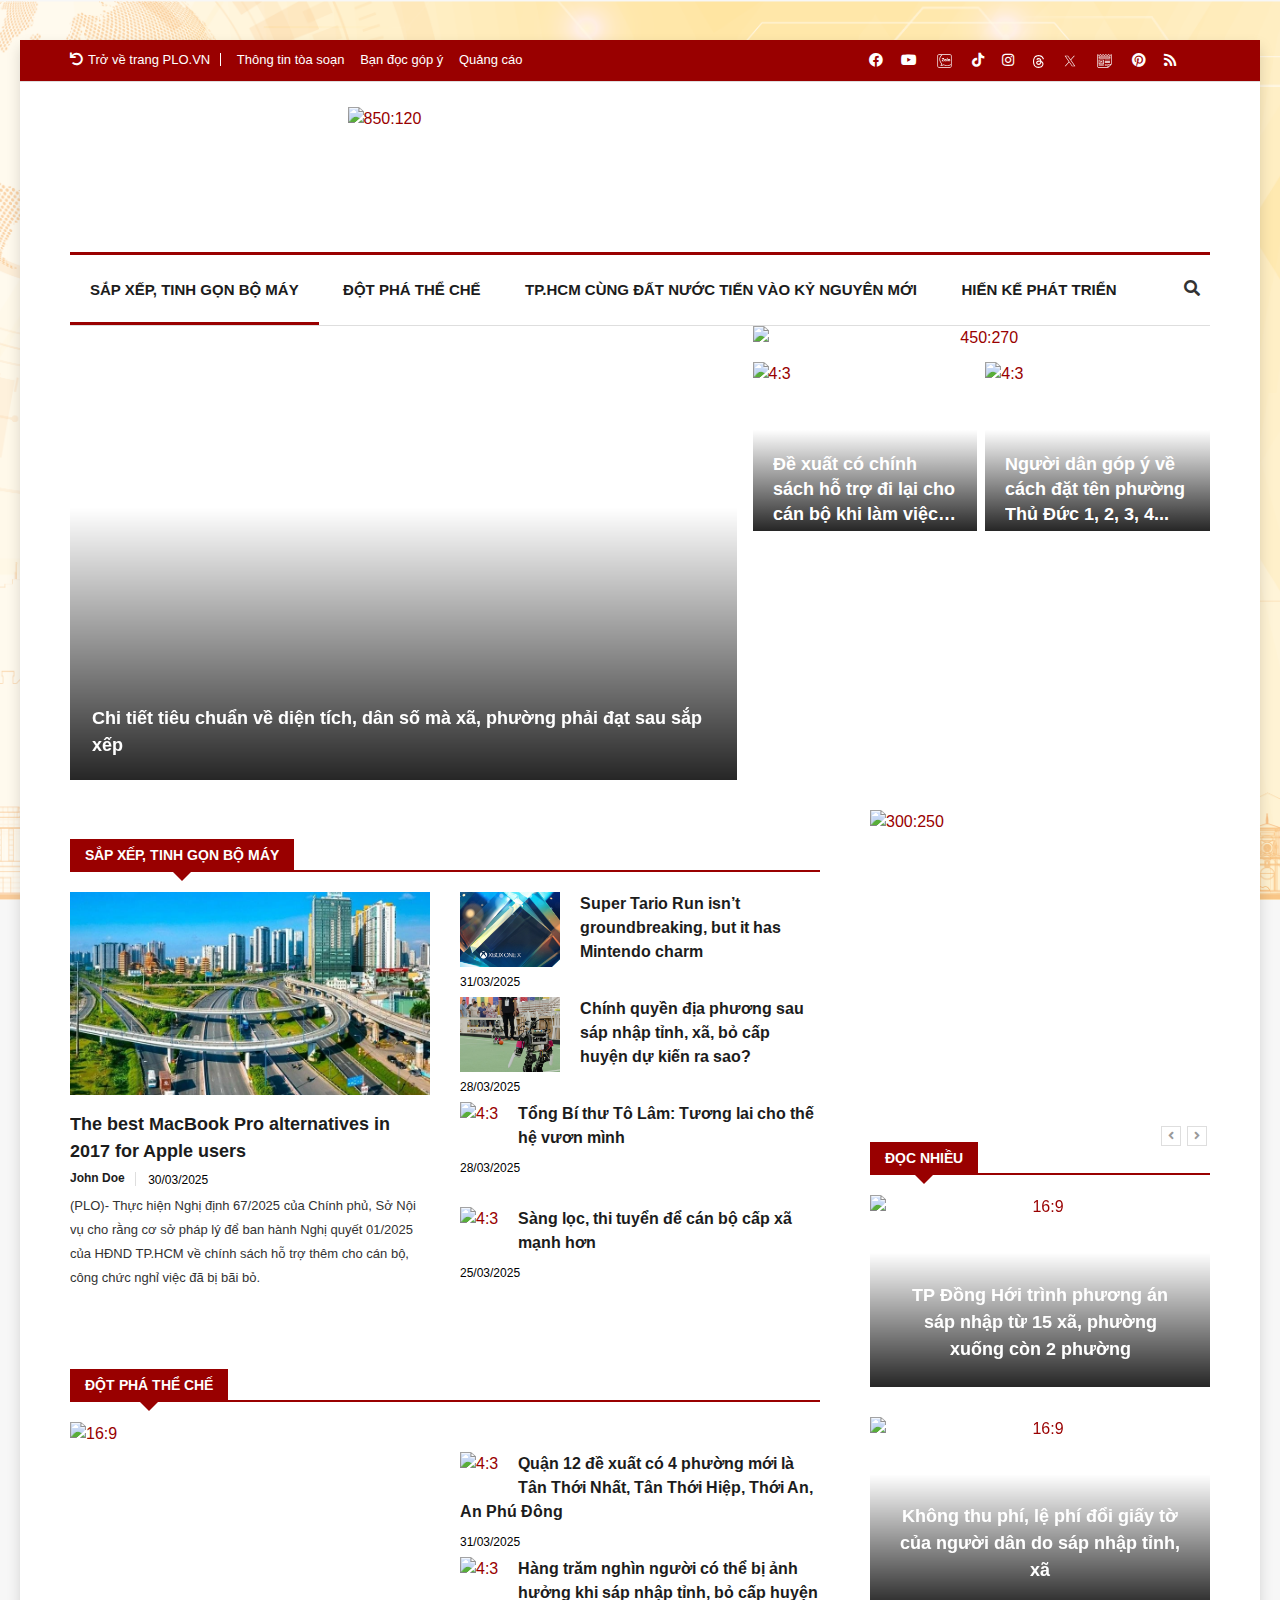
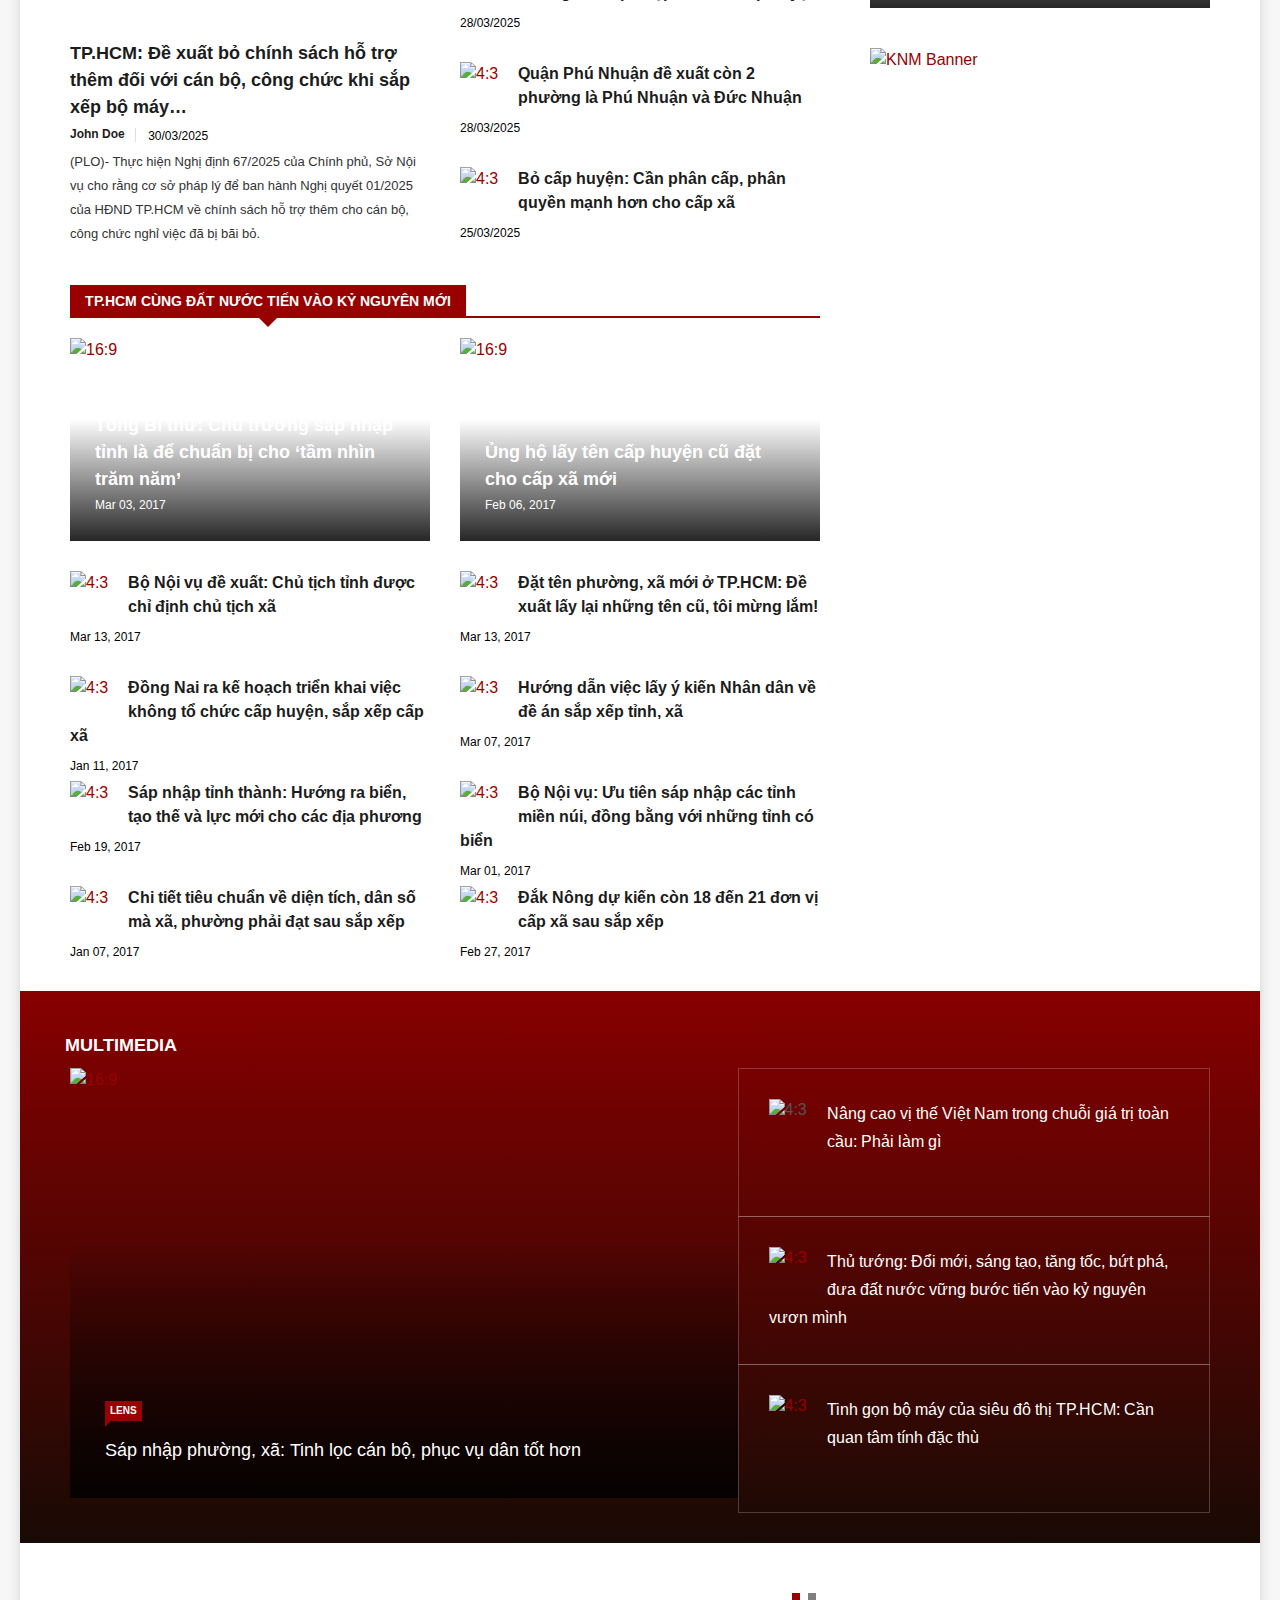
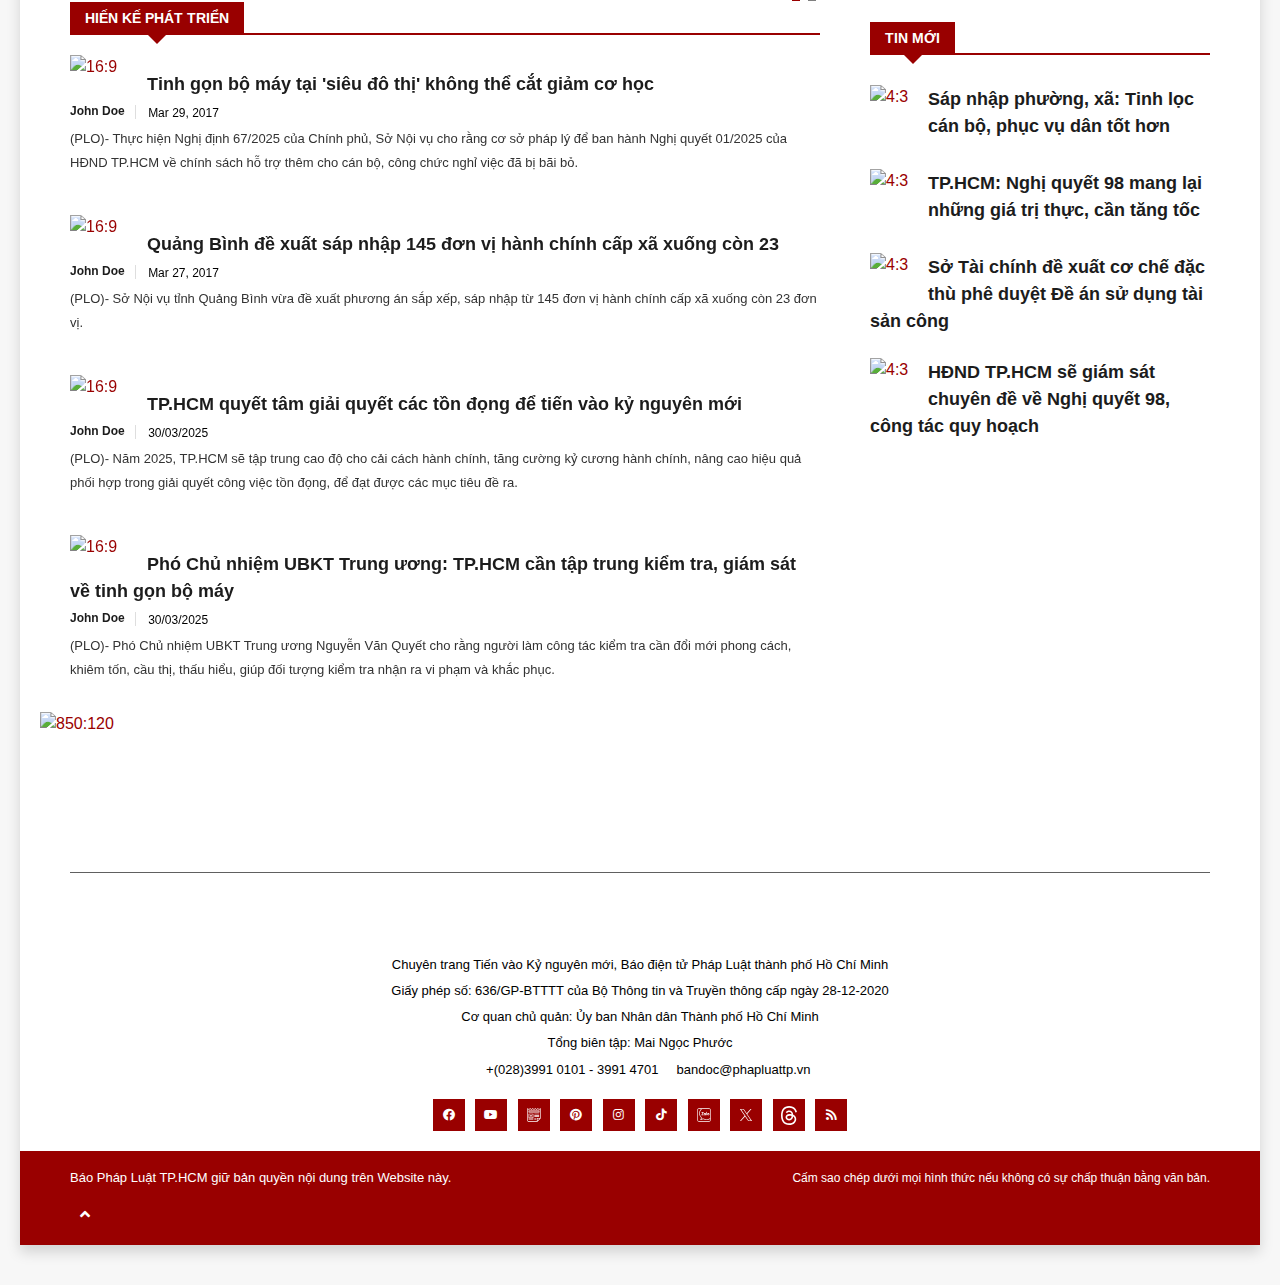
==== commit af6897be: "update fonts fa-solid-900.woff2, custom.js, style.css" ====
--- a/index.html
+++ b/index.html
@@ -75,7 +75,7 @@
 									<span class="social-icon"><i class="fab fa-youtube"></i></span>
 								</a>
 								<a title="OA Zalo" href="https://zalo.me/1833194750325839938;" class="icon-zalo">
-									<img src="./images/icon/zalo.svg?v=1.0" alt="Theo dõi Báo Pháp Luật Tp HCM trên OA ZALO" />
+									<img src="./images/icon/zalo.svg?v=1.1" alt="Theo dõi Báo Pháp Luật Tp HCM trên OA ZALO" />
 								</a>
 								<a title="TikTok" href="https://www.tiktok.com/@plo.vn">
 									<span class="social-icon"><i class="fab fa-tiktok"></i></span>
@@ -84,17 +84,17 @@
 									<span class="social-icon"><i class="fab fa-instagram"></i></span>
 								</a>
 								<a title="Threads" href="https://www.threads.net/@plo.vn" class="threads">
-									<img src="./images/icon/threads.svg?v=1.0" alt="Theo dõi Báo Pháp Luật Tp HCM trên Threads" />
+									<img src="./images/icon/threads.svg?v=1.1" alt="Theo dõi Báo Pháp Luật Tp HCM trên Threads" />
 								</a>
 								<a title="X" href="https://x.com/phapluattphcm" class="mxh-x">
-									<img src="./images/icon/x.svg?v=1.0" alt="Theo dõi Báo Pháp Luật Tp HCM trên X" />
+									<img src="./images/icon/x.svg?v=1.1" alt="Theo dõi Báo Pháp Luật Tp HCM trên X" />
 								</a>
 								<a
 									title="Google News"
 									href="https://news.google.com/publications/CAAqHggKIhhDQklTREFnTWFnZ0tCbkJzYnk1MmJpZ0FQAQ?ceid=VN:vi&oc=3"
 									class="google-news"
 								>
-									<img src="./images/icon/google-news.svg?v=1.0" alt="Theo dõi Báo Pháp Luật Tp HCM trên X" class="mxh-x" />
+									<img src="./images/icon/google-news.svg?v=1.1" alt="Theo dõi Báo Pháp Luật Tp HCM trên X" class="mxh-x" />
 								</a>
 		
 								<a title="Pinterest" href="https://www.pinterest.com/plo_vn">
@@ -1238,7 +1238,7 @@
 									</a>
 									<a title="google-news" href="https://news.google.com/publications/CAAqHggKIhhDQklTREFnTWFnZ0tCbkJzYnk1MmJpZ0FQAQ?ceid=VN:vi&oc=3&hl=vi&gl=VN">
 										<span class="social-icon icon-img">
-										<img src="./images/icon/google-news.svg?v=1.0" alt="Theo dõi Báo Pháp Luật Tp HCM trên X" class="mxh-x">
+										<img src="./images/icon/google-news.svg?v=1.1" alt="Theo dõi Báo Pháp Luật Tp HCM trên X" class="mxh-x">
 										</span>
 									</a>
 									
@@ -1254,17 +1254,17 @@
 									</a>
 									<a title="zalo" href=" https://www.instagram.com/plo.vn/">
 										<span class="social-icon icon-img">
-										<img src="./images/icon/zalo.svg?v=1.0" alt="Theo dõi Báo Pháp Luật Tp HCM trên OA ZALO">
+										<img src="./images/icon/zalo.svg?v=1.1" alt="Theo dõi Báo Pháp Luật Tp HCM trên OA ZALO">
 										</span>
 									</a>
 									<a title="x" href="https://x.com/phapluattphcm">
 										<span class="social-icon icon-img">
-										<img src="./images/icon/x.svg?v=1.0" alt="Theo dõi Báo Pháp Luật Tp HCM trên X">
+										<img src="./images/icon/x.svg?v=1.1" alt="Theo dõi Báo Pháp Luật Tp HCM trên X">
 										</span>
 									</a>
 									<a title="threads" href="https://www.threads.net/@plo.vn">
 										<span class="social-icon icon-img">
-										<img src="./images/icon/threads.svg?v=1.0" alt="Theo dõi Báo Pháp Luật Tp HCM trên Threads">
+										<img src="./images/icon/threads.svg?v=1.1" alt="Theo dõi Báo Pháp Luật Tp HCM trên Threads">
 										</span>
 									</a>
 									<a title="Rss" href="https://plo.vn/rss/home.rss">
@@ -1329,7 +1329,7 @@
 
 
 	<!-- Template custom -->
-	<script type="text/javascript" src="js/custom.js"></script>
+	<script type="text/javascript" src="js/custom.js?v=1002"></script>
 	
 	</div><!-- Body inner end -->
 </body>
--- a/css/style.css
+++ b/css/style.css
@@ -3,32 +3,37 @@
 @import url(https://fonts.googleapis.com/css?family=Open+Sans:400,600,700,800);
 
 @font-face {
-  font-family: "Noto Serif";
+  font-family: 'Noto Serif';
   font-style: normal;
   font-weight: 400;
   font-display: swap;
-  src: url("../fonts/noto-serif-v4-vietnamese_latin_latin-ext-regular.eot");
+  src: url('../fonts/noto-serif-v4-vietnamese_latin_latin-ext-regular.eot');
   /* IE9 Compat Modes */
-  src: local("Noto Serif"), local("NotoSerif"), url("../fonts/noto-serif-v4-vietnamese_latin_latin-ext-regular.eot?#iefix") format("embedded-opentype"),
-    /* IE6-IE8 */ url("../fonts/noto-serif-v4-vietnamese_latin_latin-ext-regular.woff2") format("woff2"),
-    /* Super Modern Browsers */ url("../fonts/noto-serif-v4-vietnamese_latin_latin-ext-regular.woff") format("woff"),
-    /* Modern Browsers */ url("../fonts/noto-serif-v4-vietnamese_latin_latin-ext-regular.ttf") format("truetype"),
-    /* Safari, Android, iOS */ url("../fonts/noto-serif-v4-vietnamese_latin_latin-ext-regular.svg#NotoSerif") format("svg");
+  src: local('Noto Serif'), local('NotoSerif'),
+    url('../fonts/noto-serif-v4-vietnamese_latin_latin-ext-regular.eot?#iefix') format('embedded-opentype'),
+    /* IE6-IE8 */ url('../fonts/noto-serif-v4-vietnamese_latin_latin-ext-regular.woff2') format('woff2'),
+    /* Super Modern Browsers */ url('../fonts/noto-serif-v4-vietnamese_latin_latin-ext-regular.woff') format('woff'),
+    /* Modern Browsers */ url('../fonts/noto-serif-v4-vietnamese_latin_latin-ext-regular.ttf') format('truetype'),
+    /* Safari, Android, iOS */ url('../fonts/noto-serif-v4-vietnamese_latin_latin-ext-regular.svg#NotoSerif') format('svg');
   /* Legacy iOS */
 }
-
+@font-face {
+  font-family: 'Font Awesome 5 Free';
+  src: url('../fonts/fa-solid-900.woff2?v=1.1') format('woff2');
+}
 @font-face {
   font-family: icomoon;
   src: url(../fonts/icomoon/icomoon.eot?v=1.1);
-  src: url(../fonts/icomoon/icomoon.eot?v=1.1#iefix) format("embedded-opentype"), url(../fonts/icomoon/icomoon.ttf?v=1.1) format("truetype"),
-    url(../fonts/icomoon/icomoon.woff?v=1.1) format("woff"), url(../fonts/icomoon/icomoon.svg?v=1.1#icomoon) format("svg");
+  src: url(../fonts/icomoon/icomoon.eot?v=1.1#iefix) format('embedded-opentype'),
+    url(../fonts/icomoon/icomoon.ttf?v=1.1) format('truetype'), url(../fonts/icomoon/icomoon.woff?v=1.1) format('woff'),
+    url(../fonts/icomoon/icomoon.svg?v=1.1#icomoon) format('svg');
   font-weight: 400;
   font-style: normal;
   font-display: block;
 }
 
-[class^="ic-"],
-[class^="ic-type-"] {
+[class^='ic-'],
+[class^='ic-type-'] {
   font-family: icomoon !important;
   speak: never;
   font-style: normal;
@@ -41,218 +46,220 @@
 }
 
 .ic-arrow-left:before {
-  content: "\e900";
+  content: '\e900';
 }
 
 .ic-bell:before {
-  content: "\e901";
+  content: '\e901';
 }
 
 .ic-bookmark:before {
-  content: "\e902";
+  content: '\e902';
 }
 
 .ic-bookmark-solid:before {
-  content: "\e927";
+  content: '\e927';
 }
 
 .ic-bookmark-slash:before {
-  content: "\e928";
+  content: '\e928';
 }
 
 .ic-check-circle:before {
-  content: "\e923";
+  content: '\e923';
 }
 
 .ic-chevron-down:before {
-  content: "\e91a";
+  content: '\e91a';
 }
 
 .ic-chevron-left:before {
-  content: "\e904";
+  content: '\e904';
 }
 
 .ic-chevron-right:before {
-  content: "\e905";
+  content: '\e905';
 }
 
 .ic-chevron-up:before {
-  content: "\e906";
+  content: '\e906';
 }
 
 .ic-clock:before {
-  content: "\e921";
+  content: '\e921';
 }
 
 .ic-close:before {
-  content: "\e925";
+  content: '\e925';
 }
 
 .ic-eye:before {
-  content: "\e91f";
+  content: '\e91f';
 }
 
 .ic-eye-off:before {
-  content: "\e91e";
+  content: '\e91e';
 }
 
 .ic-facebook:before {
-  content: "\e907";
+  content: '\e907';
 }
 
 .ic-facebook-f:before {
-  content: "\e91b";
+  content: '\e91b';
 }
 
 .ic-fb:before {
-  content: "\e929";
+  content: '\e929';
 }
 
 .ic-globe:before {
-  content: "\e908";
+  content: '\e908';
 }
 
 .ic-google:before {
-  content: "\e91c";
+  content: '\e91c';
 }
 
 .ic-heart:before {
-  content: "\e909";
+  content: '\e909';
 }
 
 .ic-home:before {
-  content: "\e90a";
+  content: '\e90a';
 }
 
 .ic-layers:before {
-  content: "\e90b";
+  content: '\e90b';
 }
 
 .ic-link:before {
-  content: "\e926";
+  content: '\e926';
 }
 
 .ic-lock:before {
-  content: "\e924";
+  content: '\e924';
 }
 
 .ic-log-out:before {
-  content: "\e922";
+  content: '\e922';
 }
 
 .ic-mail:before {
-  content: "\e90c";
+  content: '\e90c';
 }
 
 .ic-menu:before {
-  content: "\e90d";
+  content: '\e90d';
 }
 
 .ic-message-circle:before {
-  content: "\e90e";
+  content: '\e90e';
 }
 
 .ic-more-horizontal:before {
-  content: "\e90f";
+  content: '\e90f';
 }
 
 .ic-phone:before {
-  content: "\e910";
+  content: '\e910';
 }
 
 .ic-play:before {
-  content: "\e911";
+  content: '\e911';
 }
 
 .ic-printer:before {
-  content: "\e912";
+  content: '\e912';
 }
 
 .ic-rss:before {
-  content: "\e920";
+  content: '\e920';
 }
 
 .ic-search:before {
-  content: "\e913";
+  content: '\e913';
 }
 
 .ic-thumbs-up:before {
-  content: "\e914";
+  content: '\e914';
 }
 
 .ic-tiktok:before {
-  content: "\e92b";
+  content: '\e92b';
 }
 
 .ic-twitter:before {
-  content: "\e915";
+  content: '\e915';
 }
 
 .ic-user:before {
-  content: "\e916";
+  content: '\e916';
 }
 
 .ic-youtube:before {
-  content: "\e918";
+  content: '\e918';
 }
 
 .ic-yt:before {
-  content: "\e92c";
+  content: '\e92c';
 }
 
 .ic-zalo:before {
-  content: "\e919";
+  content: '\e919';
 }
 
 .ic-zalo-z:before {
-  content: "\e91d";
+  content: '\e91d';
 }
 
 .ic-type-image:before,
 .ic-type-img:before {
-  content: "\e903";
+  content: '\e903';
 }
 
 .ic-type-video:before {
-  content: "\e917";
-}
+  content: '\e917';
+}
+
 /* noto-serif-italic - vietnamese_latin_latin-ext */
 
 @font-face {
-  font-family: "Noto Serif";
+  font-family: 'Noto Serif';
   font-style: italic;
   font-weight: 400;
   font-display: swap;
-  src: url("../fonts/noto-serif-v4-vietnamese_latin_latin-ext-italic.eot");
+  src: url('../fonts/noto-serif-v4-vietnamese_latin_latin-ext-italic.eot');
   /* IE9 Compat Modes */
-  src: local("Noto Serif Italic"), local("NotoSerif-Italic"),
-    url("../fonts/noto-serif-v4-vietnamese_latin_latin-ext-italic.eot?#iefix") format("embedded-opentype"),
-    /* IE6-IE8 */ url("../fonts/noto-serif-v4-vietnamese_latin_latin-ext-italic.woff2") format("woff2"),
-    /* Super Modern Browsers */ url("../fonts/noto-serif-v4-vietnamese_latin_latin-ext-italic.woff") format("woff"),
-    /* Modern Browsers */ url("../fonts/noto-serif-v4-vietnamese_latin_latin-ext-italic.ttf") format("truetype"),
-    /* Safari, Android, iOS */ url("../fonts/noto-serif-v4-vietnamese_latin_latin-ext-italic.svg#NotoSerif") format("svg");
+  src: local('Noto Serif Italic'), local('NotoSerif-Italic'),
+    url('../fonts/noto-serif-v4-vietnamese_latin_latin-ext-italic.eot?#iefix') format('embedded-opentype'),
+    /* IE6-IE8 */ url('../fonts/noto-serif-v4-vietnamese_latin_latin-ext-italic.woff2') format('woff2'),
+    /* Super Modern Browsers */ url('../fonts/noto-serif-v4-vietnamese_latin_latin-ext-italic.woff') format('woff'),
+    /* Modern Browsers */ url('../fonts/noto-serif-v4-vietnamese_latin_latin-ext-italic.ttf') format('truetype'),
+    /* Safari, Android, iOS */ url('../fonts/noto-serif-v4-vietnamese_latin_latin-ext-italic.svg#NotoSerif') format('svg');
   /* Legacy iOS */
 }
 
 /* noto-serif-700 - vietnamese_latin_latin-ext */
 
 @font-face {
-  font-family: "Noto Serif";
+  font-family: 'Noto Serif';
   font-style: normal;
   font-weight: 700;
   font-display: swap;
-  src: url("../fonts/noto-serif-v4-vietnamese_latin_latin-ext-700.eot");
+  src: url('../fonts/noto-serif-v4-vietnamese_latin_latin-ext-700.eot');
   /* IE9 Compat Modes */
-  src: local("Noto Serif Bold"), local("NotoSerif-Bold"), url("../fonts/noto-serif-v4-vietnamese_latin_latin-ext-700.eot?#iefix") format("embedded-opentype"),
-    /* IE6-IE8 */ url("../fonts/noto-serif-v4-vietnamese_latin_latin-ext-700.woff2") format("woff2"),
-    /* Super Modern Browsers */ url("../fonts/noto-serif-v4-vietnamese_latin_latin-ext-700.woff") format("woff"),
-    /* Modern Browsers */ url("../fonts/noto-serif-v4-vietnamese_latin_latin-ext-700.ttf") format("truetype"),
-    /* Safari, Android, iOS */ url("../fonts/noto-serif-v4-vietnamese_latin_latin-ext-700.svg#NotoSerif") format("svg");
+  src: local('Noto Serif Bold'), local('NotoSerif-Bold'),
+    url('../fonts/noto-serif-v4-vietnamese_latin_latin-ext-700.eot?#iefix') format('embedded-opentype'),
+    /* IE6-IE8 */ url('../fonts/noto-serif-v4-vietnamese_latin_latin-ext-700.woff2') format('woff2'),
+    /* Super Modern Browsers */ url('../fonts/noto-serif-v4-vietnamese_latin_latin-ext-700.woff') format('woff'),
+    /* Modern Browsers */ url('../fonts/noto-serif-v4-vietnamese_latin_latin-ext-700.ttf') format('truetype'),
+    /* Safari, Android, iOS */ url('../fonts/noto-serif-v4-vietnamese_latin_latin-ext-700.svg#NotoSerif') format('svg');
   /* Legacy iOS */
 }
 
 .vc_video-bg-container.video-bg:before {
-  content: " ";
+  content: ' ';
   position: absolute;
   display: block;
   width: 100%;
@@ -278,7 +285,7 @@
 
 body,
 p {
-  font-family: "Arial", sans-serif;
+  font-family: 'Arial', sans-serif;
   line-height: 24px;
   font-size: 16px;
   text-rendering: optimizeLegibility;
@@ -308,12 +315,12 @@
 h6 {
   color: #1c1c1c;
   font-weight: 700;
-  font-family: "Arimo", sans-serif;
+  font-family: 'Arimo', sans-serif;
 }
 
 h1 {
-  font-size: 36px;
-  line-height: 48px;
+  font-size: 20px;
+  line-height: 1.5;
 }
 
 h2 {
@@ -561,14 +568,14 @@
   margin: 50px 0 40px;
   font-size: 18px;
   line-height: 34px;
-  font-family: "Noto Serif", serif;
+  font-family: 'Noto Serif', serif;
   font-weight: 400;
   text-align: center;
 }
 
 blockquote:before {
   position: absolute;
-  content: "\f10e";
+  content: '\f10e';
   font-family: FontAwesome;
   font-size: 24px;
   padding: 8px 15px;
@@ -650,7 +657,7 @@
 
 .list-round li:before {
   font-family: FontAwesome;
-  content: "\f138";
+  content: '\f138';
   margin-right: 10px;
   color: #900;
   font-size: 12px;
@@ -662,7 +669,7 @@
 
 ul.list-arrow li:before {
   font-family: FontAwesome;
-  content: "\f105";
+  content: '\f105';
   margin-right: 10px;
   color: #900;
   font-size: 16px;
@@ -670,7 +677,7 @@
 
 ul.list-check li:before {
   font-family: FontAwesome;
-  content: "\f00c";
+  content: '\f00c';
   margin-right: 10px;
   color: #900;
   font-size: 14px;
@@ -696,7 +703,7 @@
   background: #f5f5f5 url(../images/crossword.png);
 }
 
-a[href^="tel"] {
+a[href^='tel'] {
   color: inherit;
   text-decoration: none;
 }
@@ -757,7 +764,7 @@
 .block-title > span:after {
   border-color: #900 rgba(0, 0, 0, 0) rgba(0, 0, 0, 0) rgba(0, 0, 0, 0);
   position: absolute;
-  content: " ";
+  content: ' ';
   width: auto;
   height: auto;
   bottom: -20px;
@@ -800,7 +807,7 @@
 
 .post-title.title-medium a {
   display: -webkit-box;
-  -webkit-line-clamp: 4;
+  -webkit-line-clamp: 3;
   -webkit-box-orient: vertical;
   overflow: hidden;
   text-overflow: ellipsis;
@@ -817,10 +824,10 @@
 .block-title > a:after {
   border-color: #900 transparent transparent transparent;
   position: absolute;
-  content: " ";
+  content: ' ';
   width: auto;
   height: auto;
-  bottom: -20px;
+  bottom: -18px;
   margin-left: -10px;
   left: 15%;
   border-width: 10px;
@@ -850,7 +857,7 @@
 }
 
 .post-cat:before {
-  content: "";
+  content: '';
   position: absolute;
   left: 0;
   z-index: 0;
@@ -912,7 +919,7 @@
 }
 
 .post-overaly-style:before {
-  content: " ";
+  content: ' ';
   position: absolute;
   display: block;
   width: 100%;
@@ -921,7 +928,13 @@
   bottom: 0;
   left: 0;
   background: -moz-linear-gradient(bottom, rgba(0, 0, 0, 0) 40%, rgba(0, 0, 0, 0.85) 100%);
-  background: -webkit-gradient(linear, left bottom, left bottom, color-stop(60%, rgba(0, 0, 0, 0)), color-stop(100%, rgba(0, 0, 0, 0.85)));
+  background: -webkit-gradient(
+    linear,
+    left bottom,
+    left bottom,
+    color-stop(60%, rgba(0, 0, 0, 0)),
+    color-stop(100%, rgba(0, 0, 0, 0.85))
+  );
   background: -webkit-linear-gradient(bottom, rgba(0, 0, 0, 0) 40%, rgba(0, 0, 0, 0.85) 100%);
   background: -o-linear-gradient(bottom, rgba(0, 0, 0, 0) 40%, rgba(0, 0, 0, 0.85) 100%);
   background: -ms-linear-gradient(bottom, rgba(0, 0, 0, 0) 40%, rgba(0, 0, 0, 0.85) 100%);
@@ -990,7 +1003,13 @@
   top: 0;
   left: 0;
   background: -moz-linear-gradient(top, rgba(0, 0, 0, 0) 30%, rgba(0, 0, 0, 0.85) 100%);
-  background: -webkit-gradient(linear, left top, left bottom, color-stop(60%, rgba(0, 0, 0, 0)), color-stop(100%, rgba(0, 0, 0, 0.85)));
+  background: -webkit-gradient(
+    linear,
+    left top,
+    left bottom,
+    color-stop(60%, rgba(0, 0, 0, 0)),
+    color-stop(100%, rgba(0, 0, 0, 0.85))
+  );
   background: -webkit-linear-gradient(top, rgba(0, 0, 0, 0) 30%, rgba(0, 0, 0, 0.85) 100%);
   background: -o-linear-gradient(top, rgba(0, 0, 0, 0) 30%, rgba(0, 0, 0, 0.85) 100%);
   background: -ms-linear-gradient(top, rgba(0, 0, 0, 0) 30%, rgba(0, 0, 0, 0.85) 100%);
@@ -1018,7 +1037,13 @@
 
 .post-overaly-style.text-center:before {
   background: -moz-linear-gradient(bottom, rgba(0, 0, 0, 0) 30%, rgba(0, 0, 0, 0.85) 100%);
-  background: -webkit-gradient(linear, left bottom, left bottom, color-stop(60%, rgba(0, 0, 0, 0)), color-stop(100%, rgba(0, 0, 0, 0.85)));
+  background: -webkit-gradient(
+    linear,
+    left bottom,
+    left bottom,
+    color-stop(60%, rgba(0, 0, 0, 0)),
+    color-stop(100%, rgba(0, 0, 0, 0.85))
+  );
   background: -webkit-linear-gradient(bottom, rgba(0, 0, 0, 0) 30%, rgba(0, 0, 0, 0.85) 100%);
   background: -o-linear-gradient(bottom, rgba(0, 0, 0, 0) 30%, rgba(0, 0, 0, 0.85) 100%);
   background: -ms-linear-gradient(bottom, rgba(0, 0, 0, 0) 30%, rgba(0, 0, 0, 0.85) 100%);
@@ -1524,7 +1549,7 @@
 
 ul.top-info-box > li.nav-search:before {
   position: absolute;
-  content: "";
+  content: '';
   background: #ddd;
   left: 0;
   width: 1px;
@@ -1599,7 +1624,7 @@
 
 ul.navbar-nav > li > a {
   display: inline-block;
-  padding: 10px 10px;
+  padding: 10px 20px;
   line-height: 50px;
   font-size: 15px;
   font-weight: 700;
@@ -1621,7 +1646,7 @@
 }
 
 ul.navbar-nav > li > a:before {
-  content: "";
+  content: '';
   position: absolute;
   left: 0;
   right: 0;
@@ -1671,7 +1696,7 @@
 
 .dropdown-submenu > a:after {
   display: block;
-  content: "\f105";
+  content: '\f105';
   font-family: FontAwesome;
   float: right;
   margin-top: 0;
@@ -2040,7 +2065,7 @@
   background-repeat: no-repeat;
 }
 .featured-slider .item:before {
-  content: " ";
+  content: ' ';
   position: absolute;
   display: block;
   width: 100%;
@@ -2049,7 +2074,13 @@
   bottom: 0;
   left: 0;
   background: -moz-linear-gradient(top, rgba(0, 0, 0, 0) 40%, rgba(0, 0, 0, 0.85) 100%);
-  background: -webkit-gradient(linear, left top, left bottom, color-stop(60%, rgba(0, 0, 0, 0)), color-stop(100%, rgba(0, 0, 0, 0.85)));
+  background: -webkit-gradient(
+    linear,
+    left top,
+    left bottom,
+    color-stop(60%, rgba(0, 0, 0, 0)),
+    color-stop(100%, rgba(0, 0, 0, 0.85))
+  );
   background: -webkit-linear-gradient(top, rgba(0, 0, 0, 0) 40%, rgba(0, 0, 0, 0.85) 100%);
   background: -o-linear-gradient(top, rgba(0, 0, 0, 0) 40%, rgba(0, 0, 0, 0.85) 100%);
   background: -ms-linear-gradient(top, rgba(0, 0, 0, 0) 40%, rgba(0, 0, 0, 0.85) 100%);
@@ -2117,7 +2148,13 @@
 
 .featured-slider.content-bottom .item:before {
   background: -moz-linear-gradient(bottom, rgba(0, 0, 0, 0) 40%, rgba(0, 0, 0, 0.85) 100%);
-  background: -webkit-gradient(linear, left bottom, left bottom, color-stop(60%, rgba(0, 0, 0, 0)), color-stop(100%, rgba(0, 0, 0, 0.85)));
+  background: -webkit-gradient(
+    linear,
+    left bottom,
+    left bottom,
+    color-stop(60%, rgba(0, 0, 0, 0)),
+    color-stop(100%, rgba(0, 0, 0, 0.85))
+  );
   background: -webkit-linear-gradient(bottom, rgba(0, 0, 0, 0) 40%, rgba(0, 0, 0, 0.85) 100%);
   background: -o-linear-gradient(bottom, rgba(0, 0, 0, 0) 40%, rgba(0, 0, 0, 0.85) 100%);
   background: -ms-linear-gradient(bottom, rgba(0, 0, 0, 0) 40%, rgba(0, 0, 0, 0.85) 100%);
@@ -2312,7 +2349,7 @@
 
 .featured-tab .nav-tabs > li.active > a:after {
   position: absolute;
-  content: " ";
+  content: ' ';
   width: auto;
   height: auto;
   bottom: -14px;
@@ -2349,7 +2386,7 @@
   color: #fff;
   font-size: 18px;
   text-transform: uppercase;
-  margin: 0 0 30px 15px;
+  margin: 10px;
 }
 
 .video-tab .post-overaly-style {
@@ -2505,11 +2542,11 @@
 }
 
 .twitter-widget ul li:after {
-  content: "\f099";
+  content: '\f099';
   position: absolute;
   top: 0;
   left: 0;
-  font-family: "FontAwesome";
+  font-family: 'FontAwesome';
   color: #a3a3a3;
 
   font-size: 16px;
@@ -2673,7 +2710,7 @@
 }
 
 .breadcrumb > li + li:before {
-  content: "\f105";
+  content: '\f105';
   font-family: FontAwesome;
   padding: 0 8px;
   color: #777;
@@ -2778,7 +2815,7 @@
 ================================================== */
 
 .single-post .post-title {
-  font-family: "Noto Serif", serif;
+  font-family: 'Noto Serif', serif;
   letter-spacing: -1px;
   font-size: 30px;
   line-height: 40px;
@@ -2790,13 +2827,13 @@
   font-size: 16px;
   line-height: 1.5;
   margin-bottom: 15px;
-  font-family: "Noto Serif", serif;
+  font-family: 'Noto Serif', serif;
   font-weight: 400;
 }
 .entry-content .sapo {
   font-size: 18px;
-  line-height: 1.4;
-  font-family: "Noto Serif", serif;
+  line-height: 1.5;
+  font-family: 'Noto Serif', serif;
 }
 
 .post-content-area {
@@ -2819,7 +2856,7 @@
 .entry-content h1,
 .entry-content h2,
 .entry-content h3 {
-  font-family: "Noto Serif", serif;
+  font-family: 'Noto Serif', serif;
 }
 
 /* Post tags */
@@ -3271,7 +3308,7 @@
 }
 
 .boxed-layout::before {
-  content: ""; /* Tạo pseudo-element */
+  content: ''; /* Tạo pseudo-element */
   position: absolute; /* Đặt nó dưới nền */
   top: 0;
   left: 0;
@@ -3366,16 +3403,16 @@
 }
 
 .breadcrumb > li + li:before {
-  content: "\f105"; /* Mã Unicode cho mũi tên phải ">" */
-  font-family: "Font Awesome 5 Free"; /* Đảm bảo dùng đúng font-family */
+  content: '\f105'; /* Mã Unicode cho mũi tên phải ">" */
+  font-family: 'Font Awesome 5 Free'; /* Đảm bảo dùng đúng font-family */
   padding: 0 8px;
   color: #777;
   font-weight: 900; /* Đảm bảo font được hiển thị đúng, đặc biệt là khi sử dụng biểu tượng từ font-weight */
 }
 
 blockquote:before {
-  content: "\f10d"; /* Mã Unicode của biểu tượng Font Awesome */
-  font-family: "Font Awesome 5 Free"; /* Đảm bảo dùng đúng font-family */
+  content: '\f10d'; /* Mã Unicode của biểu tượng Font Awesome */
+  font-family: 'Font Awesome 5 Free'; /* Đảm bảo dùng đúng font-family */
   font-weight: 900; /* Đảm bảo sử dụng trọng số font chính xác */
   padding-right: 10px;
   color: #fff;
@@ -3410,8 +3447,8 @@
 }
 
 .fa-angle-up:before {
-  content: "\f106";
-  font-family: "Font Awesome 5 Free";
+  content: '\f106';
+  font-family: 'Font Awesome 5 Free';
   font-weight: 900;
 }
 
@@ -3590,7 +3627,7 @@
 
 .zce-content-body > * {
   margin-top: 16px !important;
-  font-family: "Noto Serif", serif !important;
+  font-family: 'Noto Serif', serif !important;
 }
 
 .zce-content-body > :first-child {
@@ -3617,8 +3654,10 @@
 .zce-content-body figure figcaption {
   margin: 8px auto 0;
 }
-.zce-content-body em {
-  font-size: 18px;
+.zce-content-body em,
+.zce-content-body i {
+  font-size: 18px !important;
+  font-family: 'Noto Serif', serif !important;
 }
 
 .zce-content-body .notebox {
@@ -3627,7 +3666,8 @@
   padding: 20px 23px;
 }
 .zce-content-body figcaption {
-  font-size: 14px !important;
+  font-size: 15px !important;
+  font-family: 'Noto Serif', serif !important;
   line-height: 1.5;
   color: #555;
   font-style: italic;
@@ -3693,7 +3733,7 @@
 }
 
 .zce-content-body .related-topic .story__heading a::before {
-  content: "•";
+  content: '•';
   display: inline-block;
   font-size: 14px;
   position: absolute;
@@ -3809,7 +3849,8 @@
 
 .zce-content-body h2,
 .zce-content-body h2 * {
-  font-size: 18px;
+  font-size: 18px !important;
+  font-weight: 700;
 }
 
 .zce-content-body h3,
@@ -3961,6 +4002,10 @@
   border: 1px solid rgba(0, 0, 0, 0.1);
   border-radius: 10px 40px 10px;
 }
+
+.zce-content-body blockquote:before {
+  display: none !important;
+}
 blockquote:before {
   display: none;
 }
@@ -3976,7 +4021,7 @@
 
 .zce-content-body blockquote .author::before {
   position: absolute;
-  content: "";
+  content: '';
   width: 30px;
   height: 1px;
   background: rgba(0, 0, 0, 0.3);
@@ -4015,7 +4060,7 @@
 }
 
 .zce-content-body .related-topic .story:after {
-  content: "";
+  content: '';
   clear: both;
   display: table;
 }
@@ -4359,7 +4404,7 @@
   background: #900;
   color: #fff;
   font-size: 12px;
-  padding: 0px 4px;
+  padding: 1px 4px;
   margin: 0px 5px;
   border-radius: 2px;
 }
@@ -4478,7 +4523,7 @@
 
 .article__comment .list-comment .content .action .like:before {
   font-family: icomoon;
-  content: "\e914";
+  content: '\e914';
   font-size: 14px;
   margin-right: 3px;
 }
@@ -4513,4 +4558,47 @@
     display: flex;
     flex-direction: column;
   }
-}
+  .breadcrumb li a {
+    font-size: 14px;
+  }
+  .zce-content-body .article-relate .story__thumb {
+    width: 44% !important;
+  }
+  .cms-author {
+    font-size: 15px;
+  }
+}
+
+.fa-search {
+  font-family: 'Font Awesome 5 Free';
+  font-weight: 900;
+}
+.fa-search:before {
+  content: '\f002';
+  font-family: 'Font Awesome 5 Free';
+  font-weight: 900;
+}
+
+.fa-facebook:before {
+  content: '\f09a';
+  font-family: 'Font Awesome 5 Brands';
+  font-weight: 400;
+}
+
+.fa-twitter:before {
+  content: '\f099';
+  font-family: 'Font Awesome 5 Brands';
+  font-weight: 400;
+}
+
+.fa-google-plus:before {
+  content: '\f2b3';
+  font-family: 'Font Awesome 5 Brands';
+  font-weight: 400;
+}
+
+.fa-pinterest:before {
+  content: '\f0d2';
+  font-family: 'Font Awesome 5 Brands';
+  font-weight: 400;
+}
